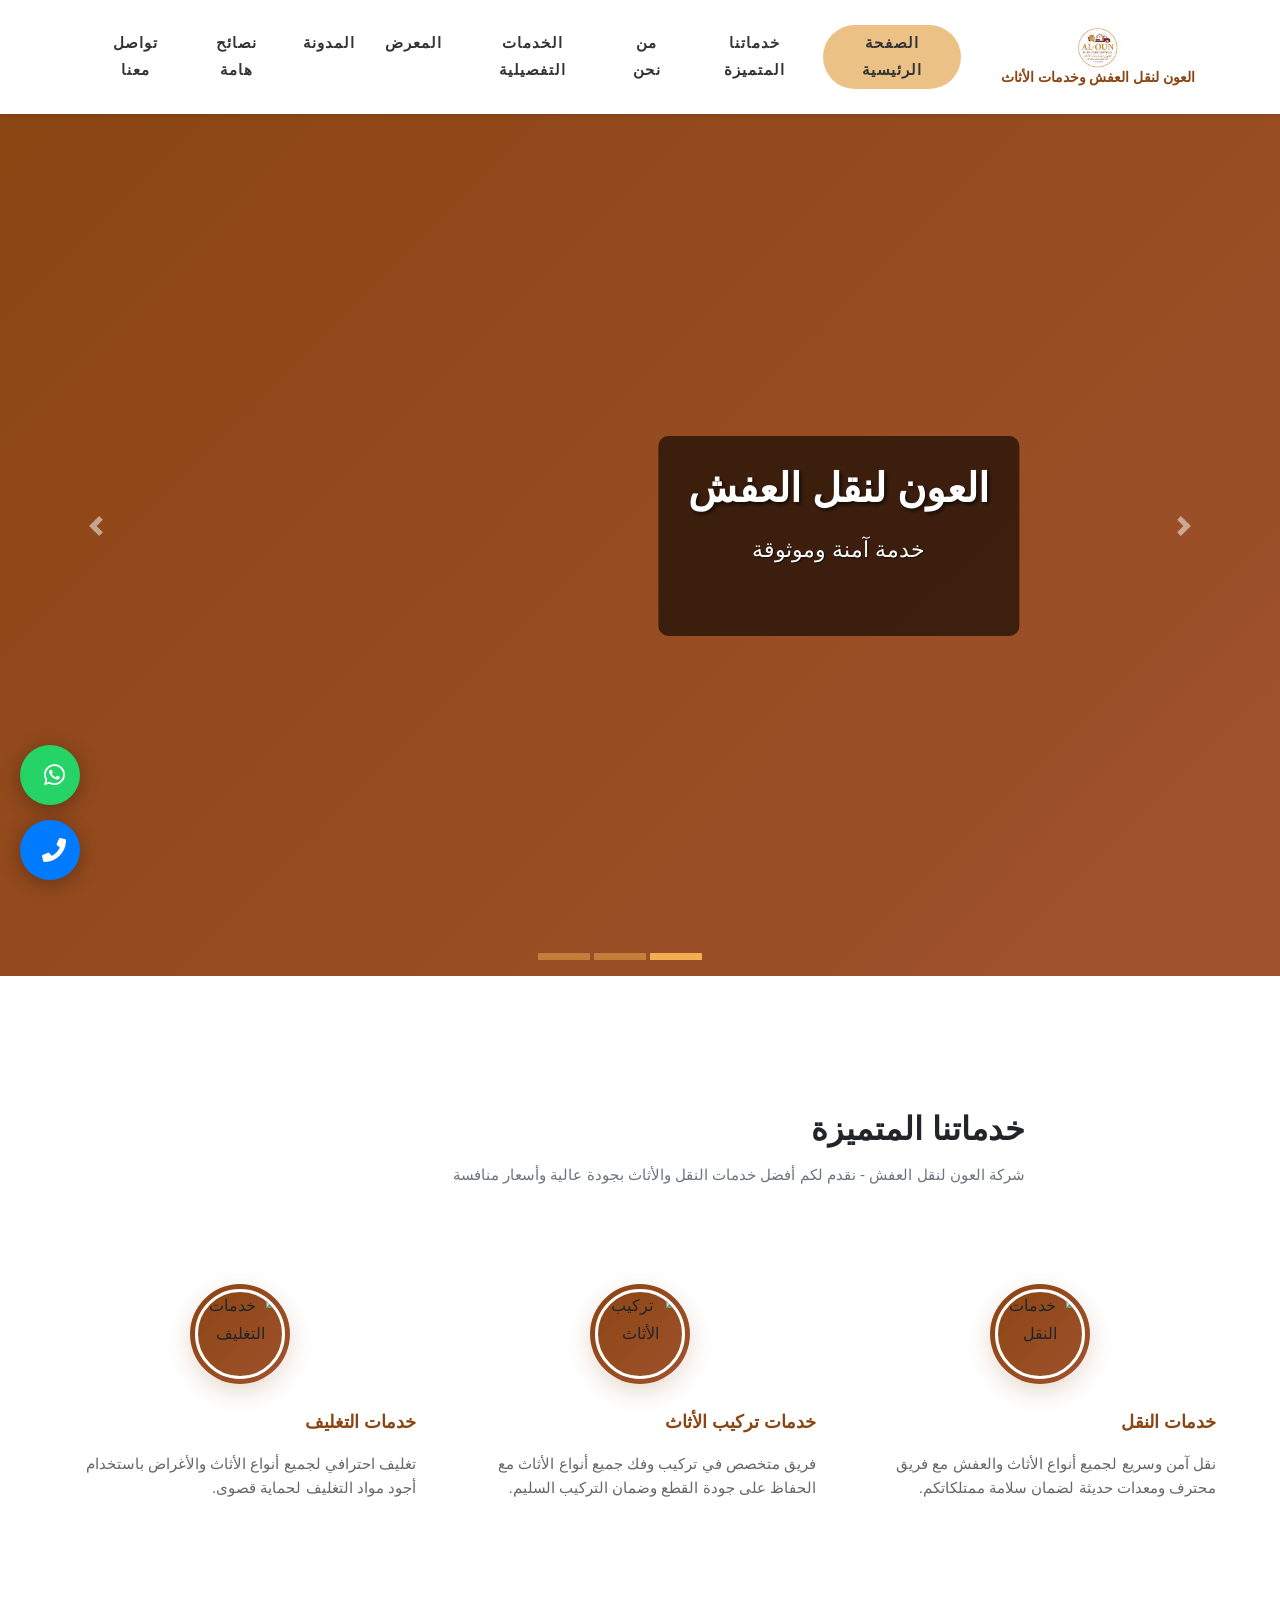
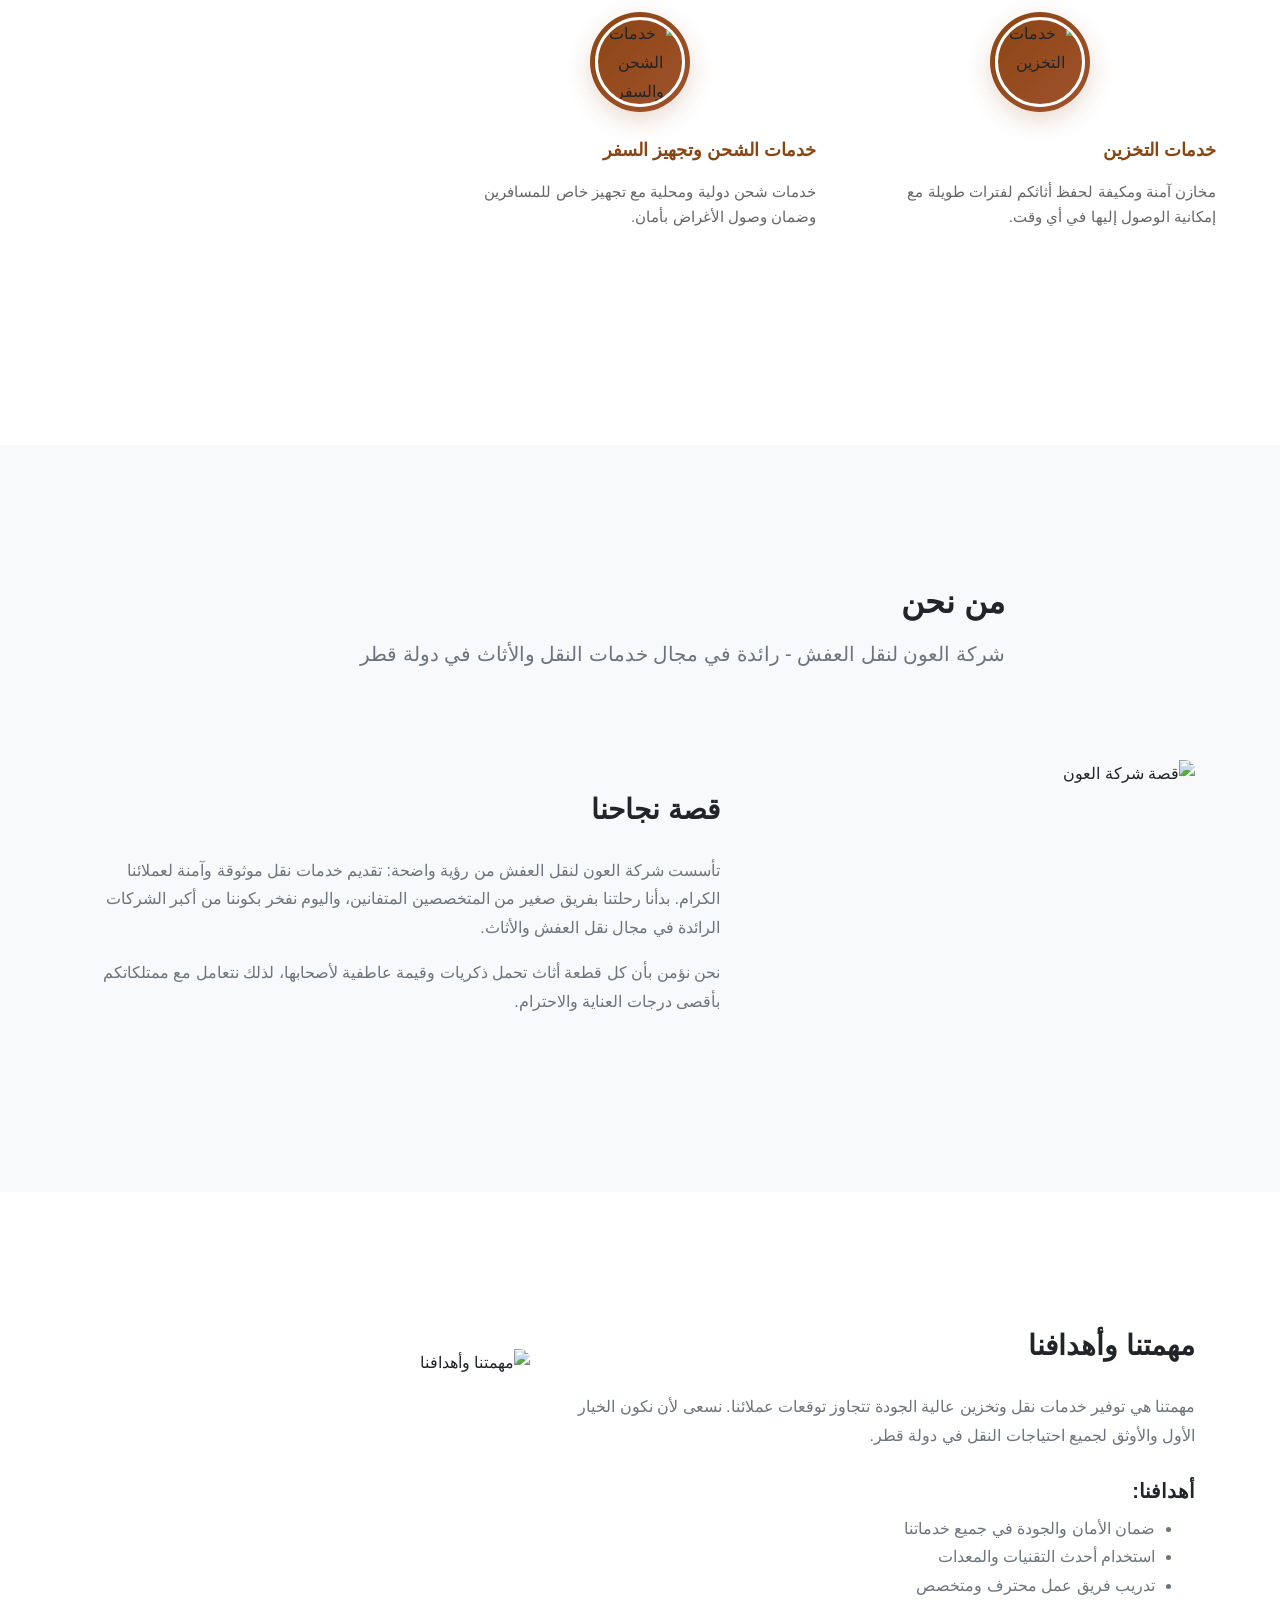
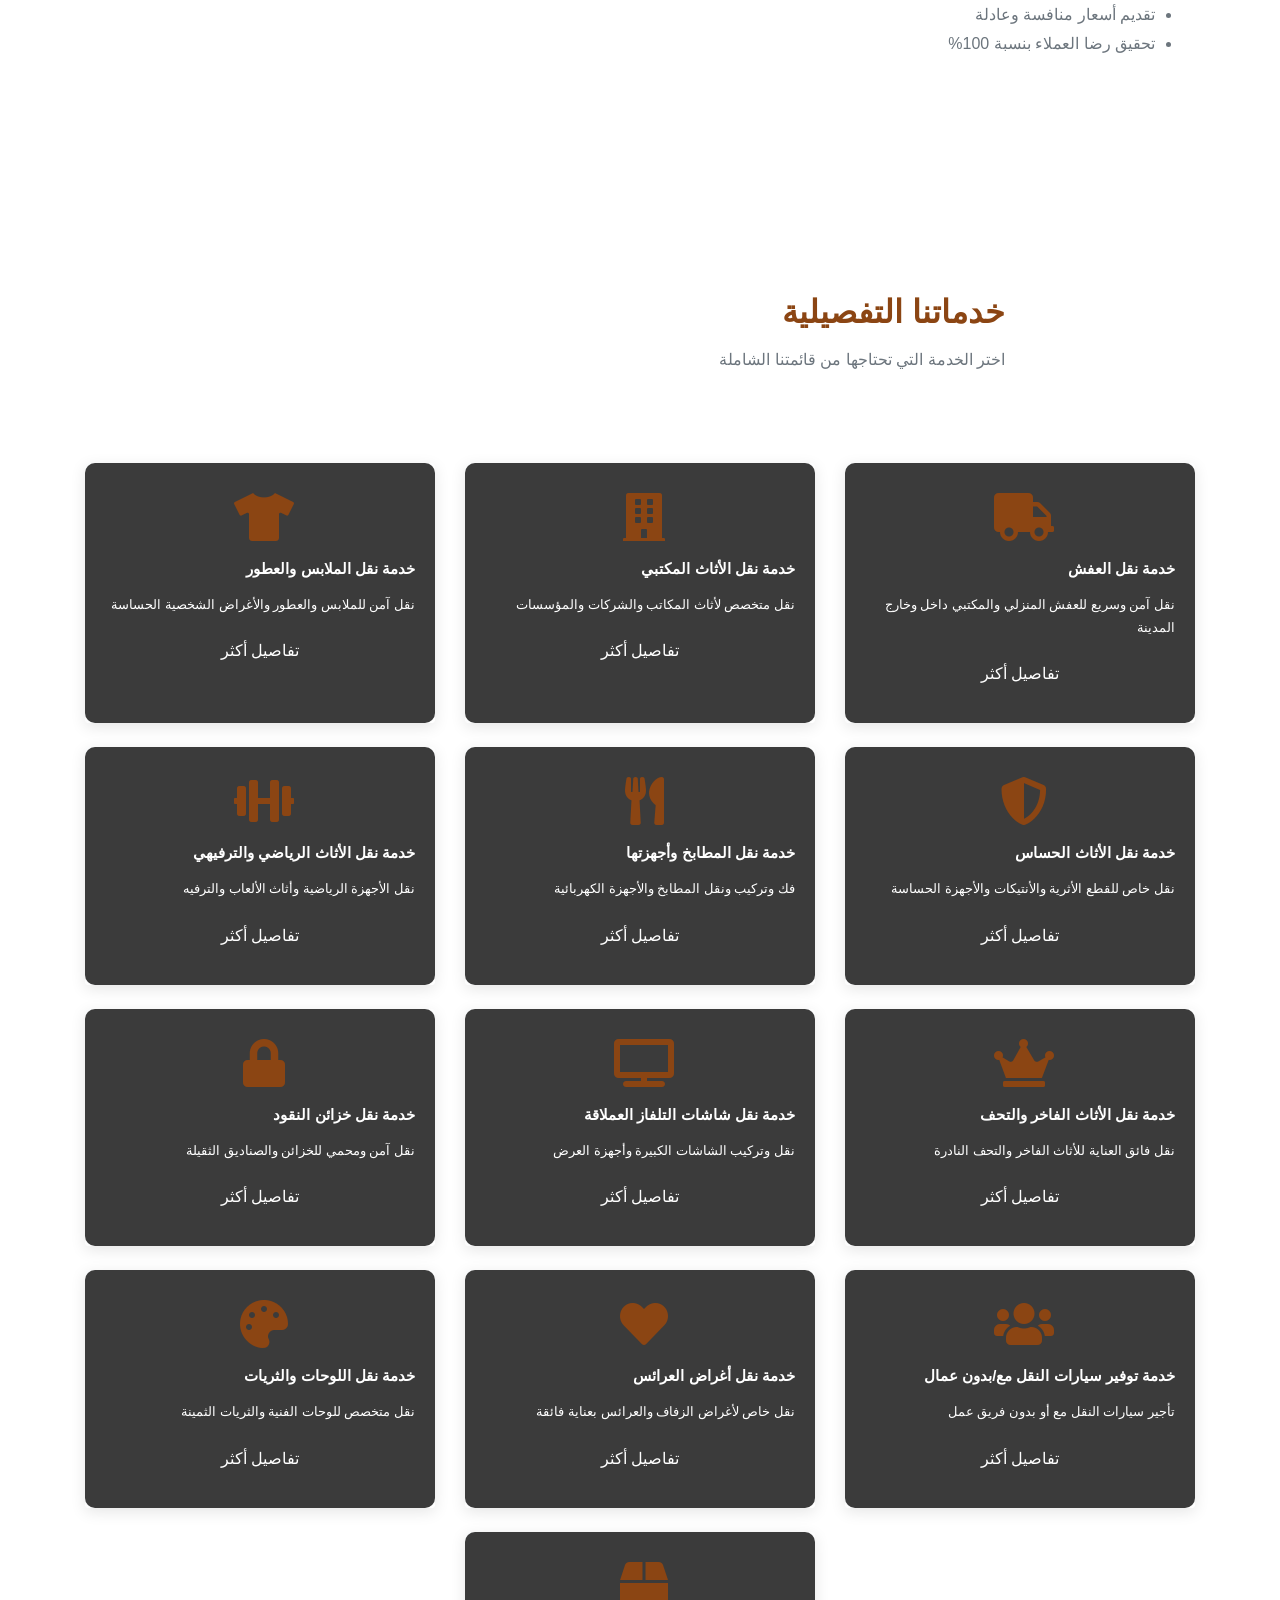
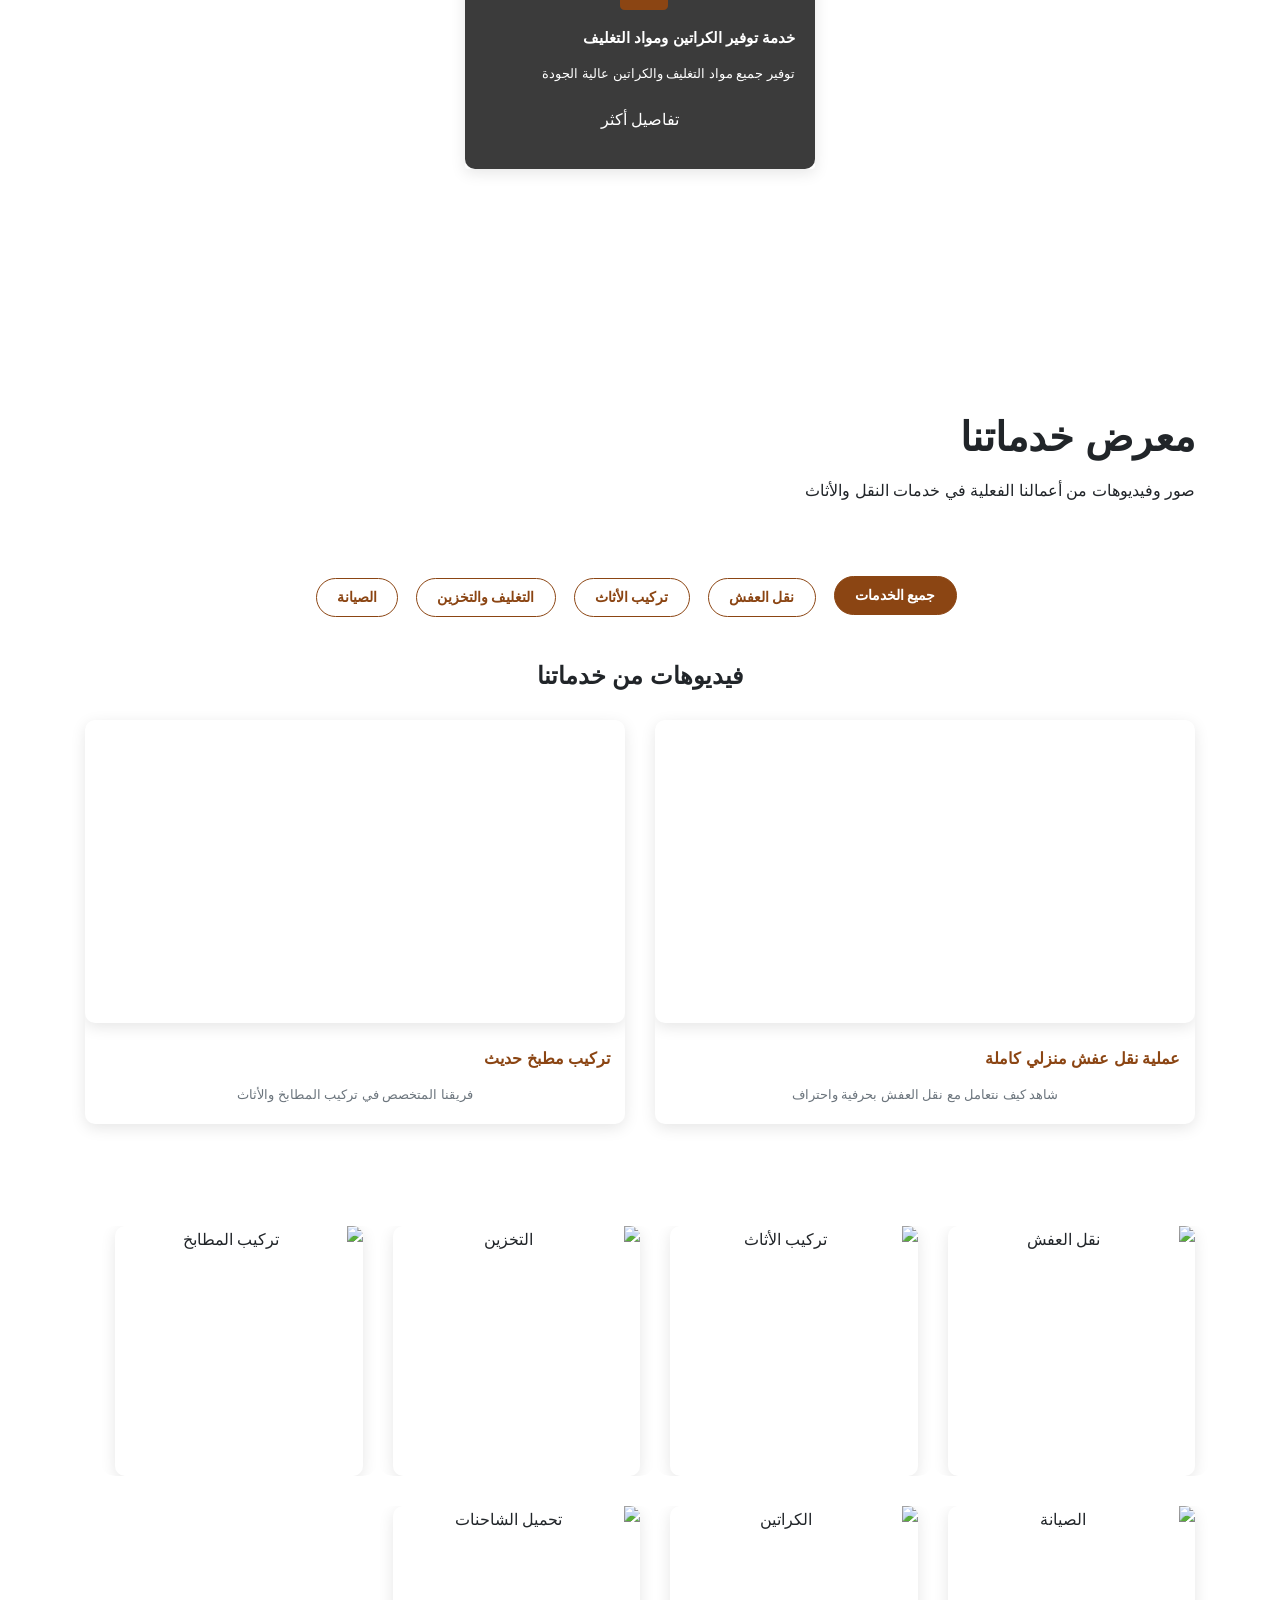
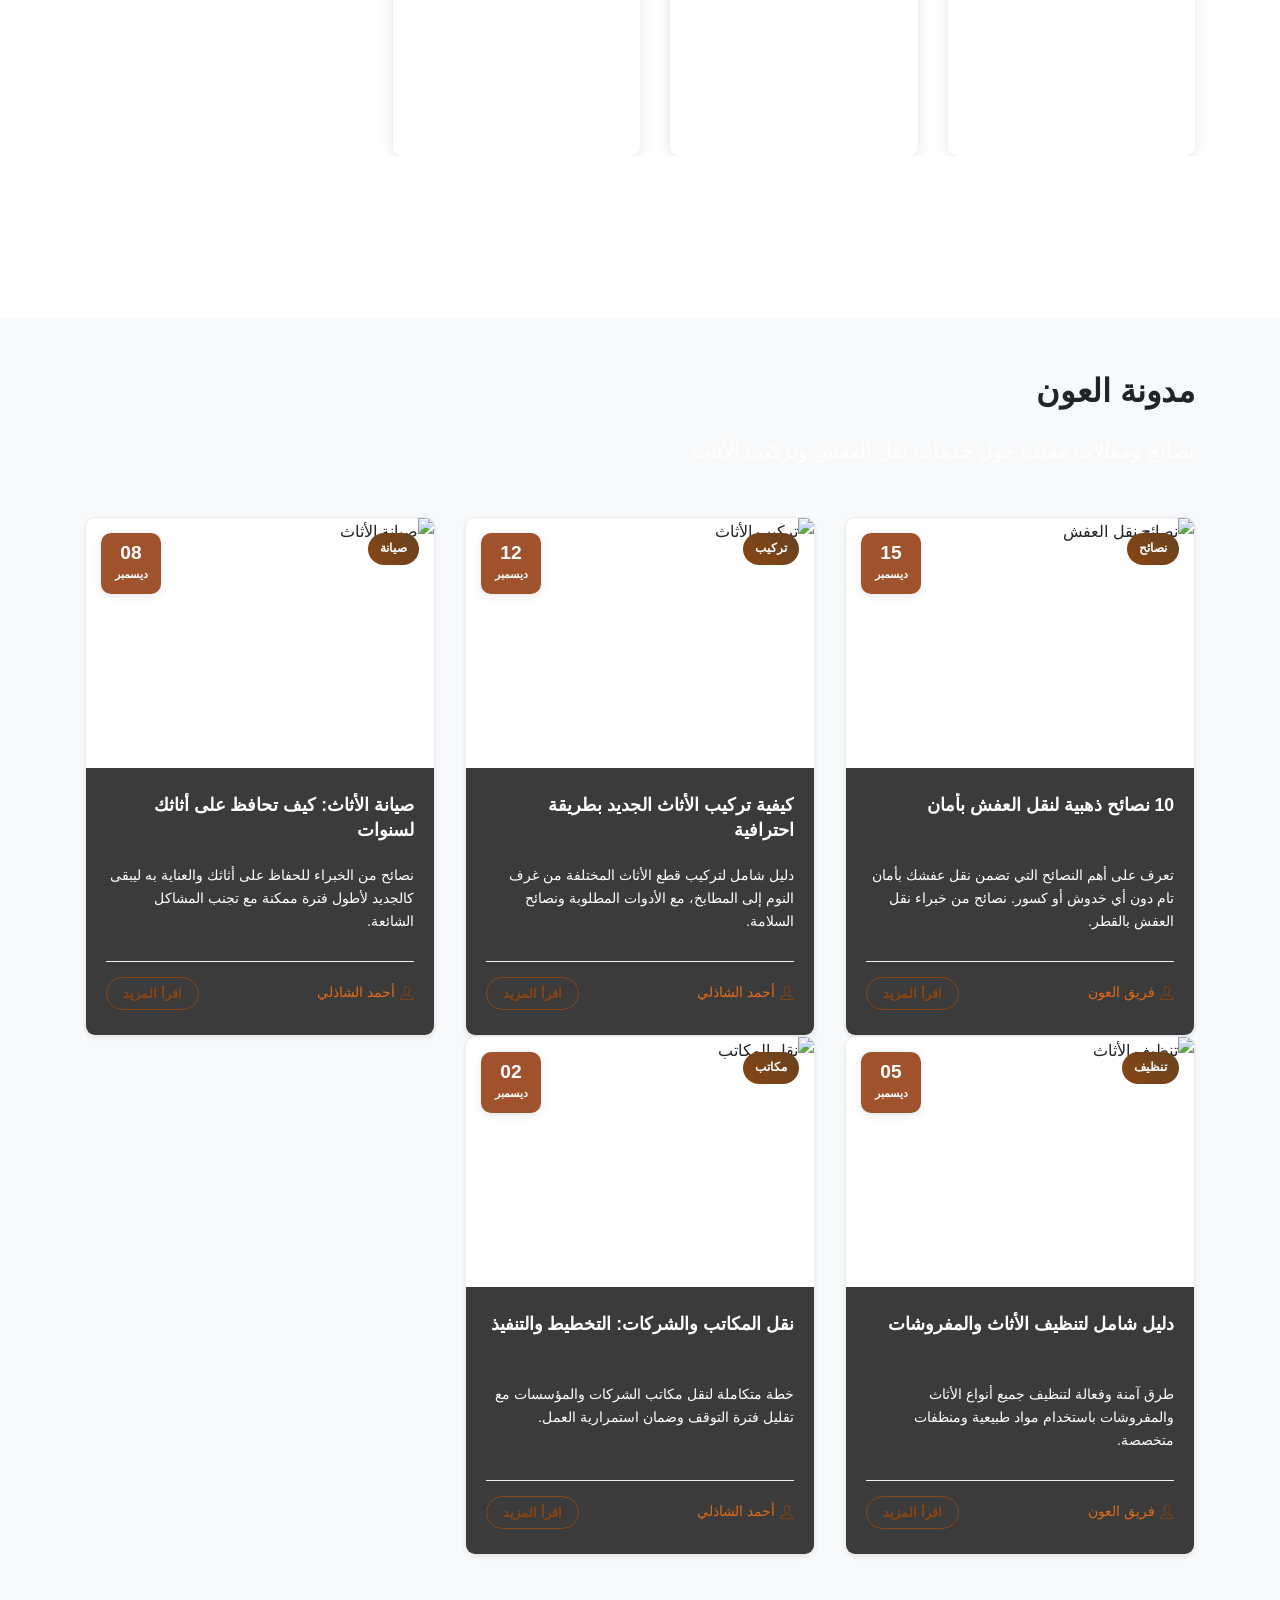
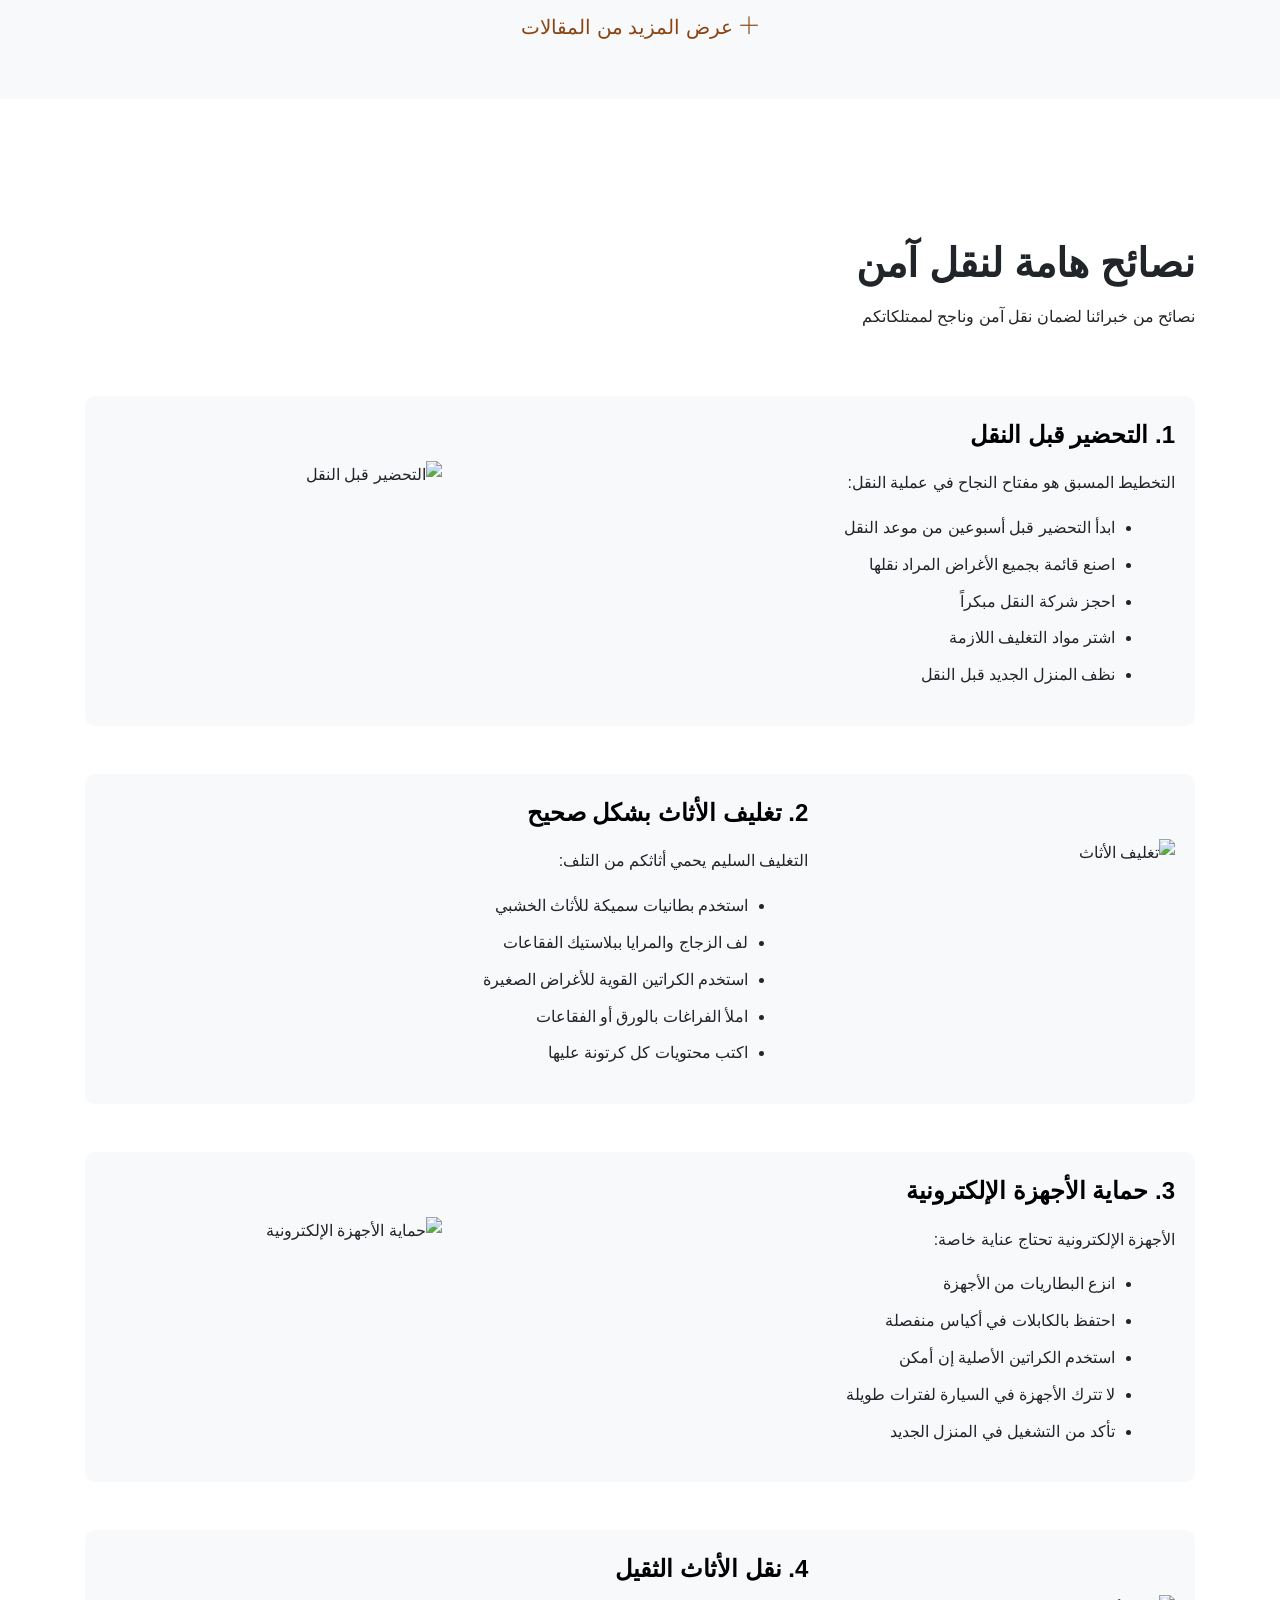
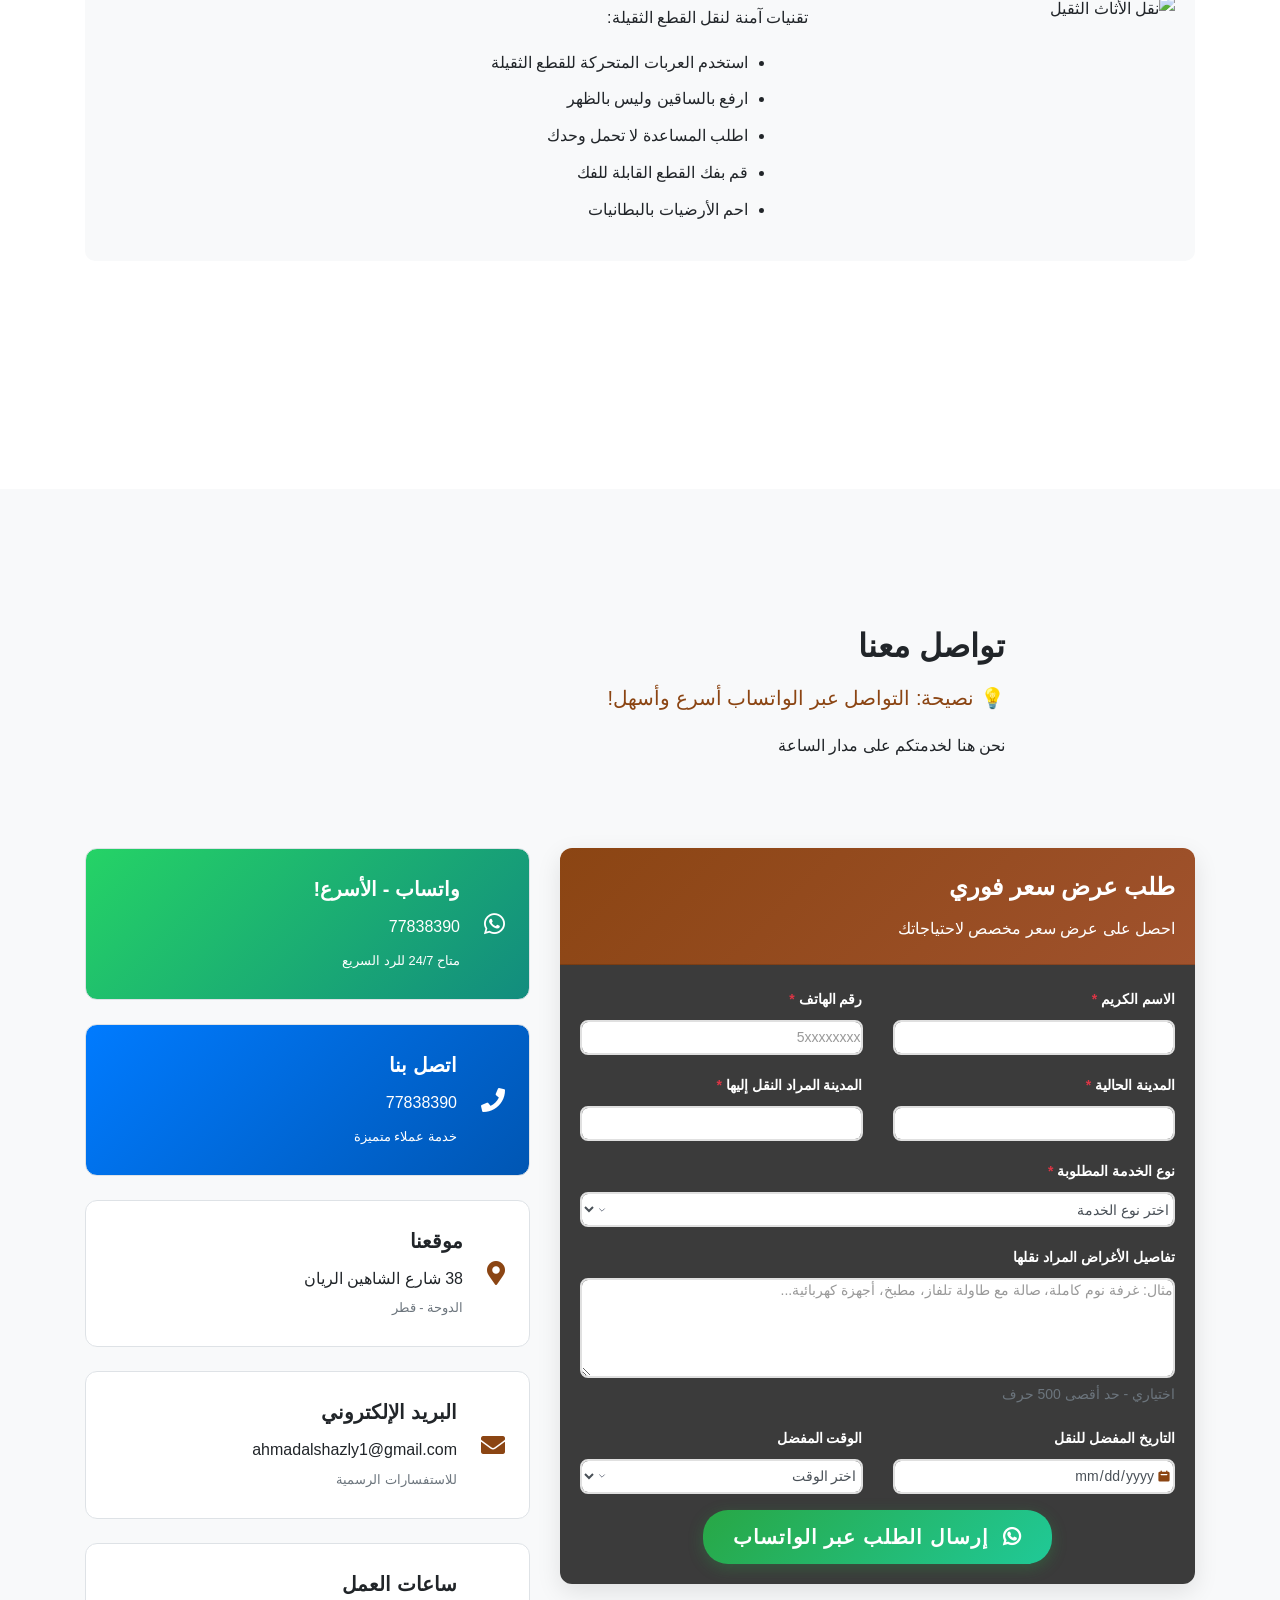
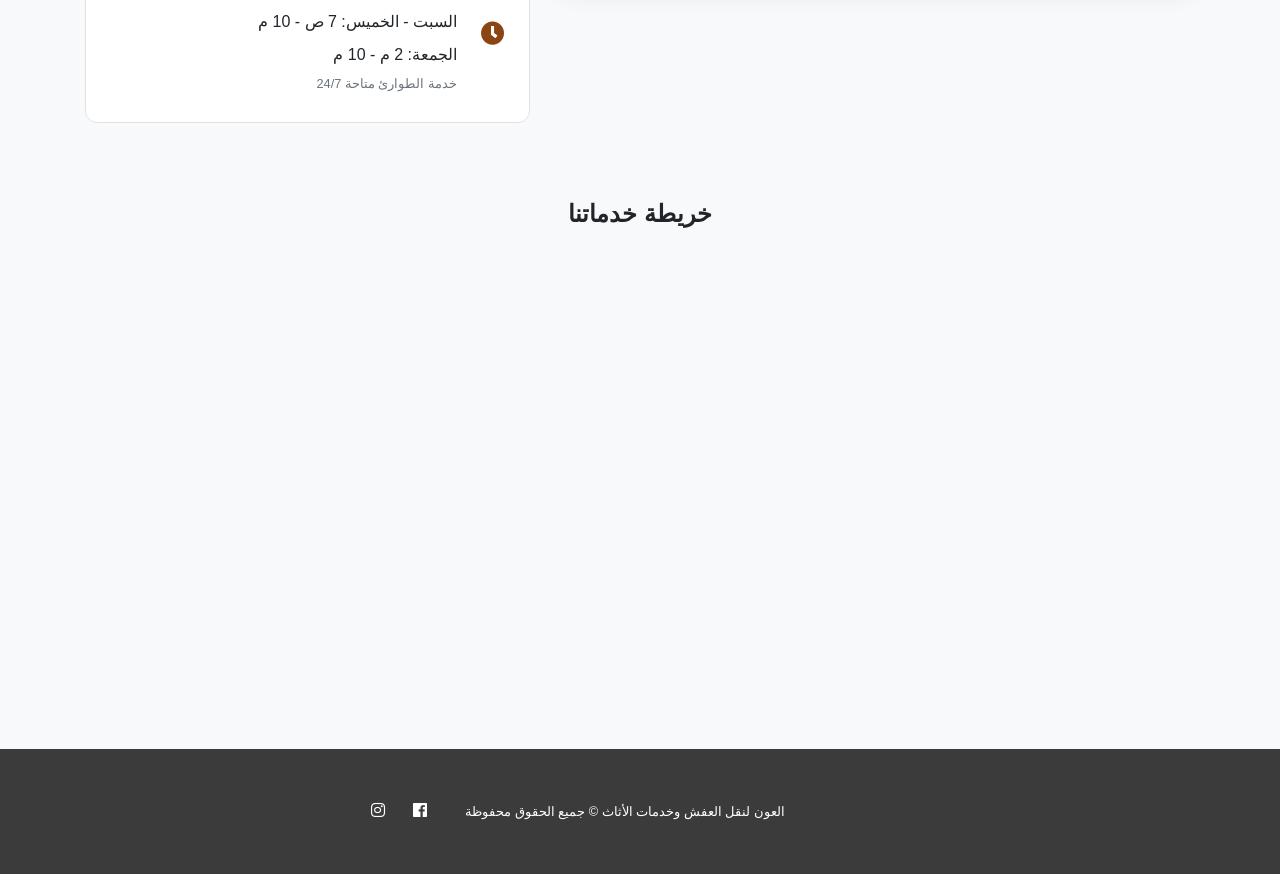
==== index.html @ b905a9da "Add .more class for enhanced button styling and introduce .btn-brown styles for better UI consistenc" ====
<!DOCTYPE html>
<html lang="ar" dir="rtl" class="no-js">
<head>
<meta charset="utf-8" />
<meta name="viewport" content="width=device-width, initial-scale=1, shrink-to-fit=no, viewport-fit=cover">
<meta http-equiv="x-ua-compatible" content="ie=edge">
<meta name="theme-color" content="#8B4513">
<meta name="mobile-web-app-capable" content="yes">
<meta name="apple-mobile-web-app-status-bar-style" content="default">

<!-- Preload Critical Resources -->
<link rel="preload" href="assets/css/rtl.css" as="style">
<link rel="preload" href="assets/css/theme.css" as="style">
<link rel="preload" href="assets/fonts/fonts/themify.woff" as="font" type="font/woff" crossorigin>
<link rel="preload" href="assets/img/elown.png" as="image">

<!-- DNS Prefetch for External Resources -->
<link rel="dns-prefetch" href="//stackpath.bootstrapcdn.com">
<link rel="dns-prefetch" href="//unpkg.com">
<link rel="dns-prefetch" href="//images.unsplash.com">
<link rel="dns-prefetch" href="//cdnjs.cloudflare.com">

<!-- Preconnect for Critical External Resources -->
<link rel="preconnect" href="https://images.unsplash.com" crossorigin>
<link rel="preconnect" href="https://stackpath.bootstrapcdn.com" crossorigin>

<!-- Critical CSS - Load First -->
<style>
/* Critical CSS for Above-the-fold Content */
:root {
    --primary-color: #8B4513;
    --primary-hover: #654321;
    --secondary-color: #A0522D;
    --accent-color: #D2691E;
    --text-color: #333;
    --bg-light: #f8f9fa;
}

/* Optimize font loading with font-display */
@font-face {
  font-family: 'system-fonts';
  src: local('Segoe UI'), local('Roboto'), local('Helvetica'), local('Arial'), sans-serif;
  font-display: swap;
}

body { 
  font-family: 'system-fonts', 'Segoe UI', Tahoma, Geneva, Verdana, sans-serif; 
  margin: 0; 
  padding: 0; 
  -webkit-font-smoothing: antialiased;
  -moz-osx-font-smoothing: grayscale;
  direction: rtl;
  text-align: right;
  /* Optimize text rendering */
  text-rendering: optimizeSpeed;
}

.navbar { 
  background: rgba(255,255,255,0.95) !important; 
  backdrop-filter: blur(10px); 
  transform: translateZ(0);
  position: fixed;
  top: 0;
  width: 100%;
  z-index: 1030;
  padding: 0.5rem 1rem;
  transition: all 0.3s ease;
}

.navbar-brand {
  display: flex;
  align-items: center;
  flex-direction: column;
  color: var(--primary-color) !important;
  font-weight: bold;
  padding: 0.5rem 0 !important;
}

.brand-container {
  display: flex;
  align-items: center;
  flex-direction: column;
}

.brand-logo {
  height: 40px;
  width: auto;
  max-width: 50px;
  margin-bottom: 2px;
}

.brand-text {
  font-size: 0.85rem;
  font-weight: 600;
  color: var(--primary-color);
  text-align: center;
  line-height: 1.2;
}

.navbar-nav {
  margin-right: auto !important;
  margin-left: 0 !important;
}

.nav-link {
  color: var(--primary-color) !important;
  padding: 5px 15px !important;
  transition: all 0.3s ease;
}

.hero { 
  min-height: 100vh; 
  background: linear-gradient(135deg, #8B4513, #A0522D); 
  will-change: transform;
  position: relative;
  /* Optimize compositing */
  contain: layout style paint;
}

.carousel {
  height: 100vh;
  /* GPU acceleration */
  transform: translateZ(0);
}

.carousel-item {
  height: 100vh;
  min-height: 500px;
  background-size: cover;
  background-position: center;
  /* Optimize for GPU */
  will-change: transform;
}

.carousel-caption {
  position: absolute;
  top: 50%;
  left: 50%;
  transform: translate(-50%, -50%);
  text-align: center;
  color: white;
  z-index: 10;
}

.carousel-caption h2 {
  font-size: 2.5rem;
  font-weight: bold;
  text-shadow: 2px 2px 4px rgba(0,0,0,0.7);
  margin-bottom: 1rem;
}

.carousel-caption p {
  font-size: 1.2rem;
  text-shadow: 1px 1px 2px rgba(0,0,0,0.7);
}

.btn-primary {
  background-color: var(--primary-color);
  border-color: var(--primary-color);
  color: white;
  border-radius: 25px;
  padding: 8px 20px;
  font-weight: 500;
  transition: all 0.3s ease;
}

.btn-primary:hover {
  background-color: var(--primary-hover);
  border-color: var(--primary-hover);
  transform: translateY(-2px);
}

.text-primary {
  color: var(--primary-color) !important;
}

/* Optimize images */
img { 
  max-width: 100%; 
  height: auto; 
  image-rendering: -webkit-optimize-contrast;
  /* Optimize decoding */
  decoding: async;
}

/* Reduce paint areas and optimize rendering */
* { 
  -webkit-backface-visibility: hidden;
  backface-visibility: hidden;
  /* Optimize box-sizing */
  box-sizing: border-box;
}

/* Loading state */
.loading { display: none; }

/* Basic responsive */
@media (max-width: 768px) {
  .hero { min-height: 70vh; }
  .carousel, .carousel-item { height: 70vh; min-height: 400px; }
  .carousel-caption h2 { font-size: 1.8rem; }
  .carousel-caption p { font-size: 1rem; }
  .brand-text { font-size: 0.75rem; }
  
  /* Optimize mobile performance */
  * {
    -webkit-transform: translateZ(0);
    transform: translateZ(0);
  }
}
</style>

<meta property="og:title" content="العون لنقل العفش وخدمات الأثاث - قطر">
<meta property="og:description" content="شركة العون لنقل العفش وخدمات الأثاث في قطر. خدمات احترافية بأفضل الأسعار.">
<meta property="og:type" content="website">
<meta property="og:url" content="https://alawn-furniture.com">
<meta property="og:image" content="assets/img/elown.png">

<meta name="keywords" content="نقل العفش, خدمات الأثاث, تصميم داخلي">
<meta name="description" content="العون لنقل العفش وخدمات الأثاث">
<meta name="author" content="العون">
<title>العون لنقل العفش وخدمات الأثاث - قطر</title>

<!-- Favicon -->
<link rel="shortcut icon" href="assets/img/elown.png" type="image/x-icon">

<!-- Critical CSS First -->
<link rel="preload" href="assets/css/theme.css" as="style" onload="this.onload=null;this.rel='stylesheet'">
<link rel="preload" href="assets/css/rtl.css" as="style" onload="this.onload=null;this.rel='stylesheet'">
<noscript>
<link rel="stylesheet" type="text/css" href="assets/css/theme.css">
<link rel="stylesheet" type="text/css" href="assets/css/rtl.css">
</noscript>

<!-- Bootstrap - Load from CDN with defer -->
<link rel="preload" href="https://stackpath.bootstrapcdn.com/bootstrap/4.3.1/css/bootstrap.min.css" as="style" onload="this.onload=null;this.rel='stylesheet'">
<noscript><link rel="stylesheet" href="https://stackpath.bootstrapcdn.com/bootstrap/4.3.1/css/bootstrap.min.css"></noscript>

<!-- Defer Non-Critical CSS -->
<link rel="preload" href="assets/vendors/font-awesome/css/fontawesome-all.min.css" as="style" onload="this.onload=null;this.rel='stylesheet'">
<link rel="preload" href="assets/vendors/slick-carousel/slick.css" as="style" onload="this.onload=null;this.rel='stylesheet'">
<link rel="preload" href="assets/fonts/themify-icons.css" as="style" onload="this.onload=null;this.rel='stylesheet'">
<link rel="preload" href="assets/vendors/magnific-popup/magnific-popup.css" as="style" onload="this.onload=null;this.rel='stylesheet'">
<link rel="preload" href="assets/css/hovereffects.css" as="style" onload="this.onload=null;this.rel='stylesheet'">
<link rel="preload" href="assets/css/scrolling-nav.css" as="style" onload="this.onload=null;this.rel='stylesheet'">
<link rel="preload" href="https://unpkg.com/aos@2.3.1/dist/aos.css" as="style" onload="this.onload=null;this.rel='stylesheet'">
<link rel="preload" href="assets/css/styles.css" as="style" onload="this.onload=null;this.rel='stylesheet'">

<!-- Fallback for browsers that don't support preload -->
<noscript>
<link rel="stylesheet" type="text/css" href="assets/vendors/font-awesome/css/fontawesome-all.min.css">
<link rel="stylesheet" type="text/css" href="assets/vendors/slick-carousel/slick.css">
<link rel="stylesheet" type="text/css" href="assets/fonts/themify-icons.css">
<link rel="stylesheet" type="text/css" href="assets/vendors/magnific-popup/magnific-popup.css">
<link rel="stylesheet" type="text/css" href="assets/css/hovereffects.css">
<link rel="stylesheet" type="text/css" href="assets/css/scrolling-nav.css">
<link rel="stylesheet" type="text/css" href="https://unpkg.com/aos@2.3.1/dist/aos.css">
<link rel="stylesheet" type="text/css" href="assets/css/styles.css">
</noscript>
</head>
<!-- End Head -->

<body>
  <!-- Header -->
  <header id="top">
    <!-- Navbar -->
    <nav class="navbar navbar-expand-lg navbar-dark bg-white fixed-top" id="mainNav">
      <div class="container">
        <a class="navbar-brand js-scroll-trigger d-flex align-items-center" href="#top">
          <div class="brand-container">
            <img src="assets/img/elown.png" alt="العون لنقل العفش" class="brand-logo">
            <div class="brand-text">العون لنقل العفش وخدمات الأثاث</div>
          </div>
        </a>
        <button class="navbar-toggler" type="button" data-toggle="collapse" data-target="#navbarResponsive"
          aria-controls="navbarResponsive" aria-expanded="false" aria-label="Toggle navigation">
          <span class="ti-menu"></span>
          <!-- أيقونة احتياطية باستخدام Font Awesome -->
          <i class="fas fa-bars" style="display: none; color: var(--primary-color); font-size: 1.25rem;"></i>
        </button>
        <div class="collapse navbar-collapse" id="navbarResponsive">
          <ul class="navbar-nav mr-auto">
            <li class="nav-item">
              <a class="nav-link js-scroll-trigger" href="#top">الصفحة الرئيسية</a>
            </li>
            <li class="nav-item">
              <a class="nav-link js-scroll-trigger" href="#services">خدماتنا المتميزة</a>
            </li>
            <li class="nav-item">
              <a class="nav-link js-scroll-trigger" href="#about">من نحن</a>
            </li>
            <li class="nav-item">
              <a class="nav-link js-scroll-trigger" href="#detailed-services">الخدمات التفصيلية</a>
            </li>
            <li class="nav-item">
              <a class="nav-link js-scroll-trigger" href="#portfolio">المعرض</a>
            </li>
            <li class="nav-item">
              <a class="nav-link js-scroll-trigger" href="#blog">المدونة</a>
            </li>
            <li class="nav-item">
              <a class="nav-link js-scroll-trigger" href="#tips">نصائح هامة</a>
            </li>
            <li class="nav-item">
              <a class="nav-link js-scroll-trigger" href="#contact">تواصل معنا</a>
            </li>
          </ul>
        </div>
      </div>
    </nav>
    <!-- End Navbar -->
    <section class="hero-large hero">
      <div id="demo" class="carousel slide" data-ride="carousel">
        <ul class="carousel-indicators">
          <li data-target="#demo" data-slide-to="0" class="active"></li>
          <li data-target="#demo" data-slide-to="1"></li>
          <li data-target="#demo" data-slide-to="2"></li>
        </ul>
        <div class="carousel-inner">
          <div class="carousel-item active">
            <img src="https://images.unsplash.com/photo-1558618666-fcd25c85cd64?w=1100&h=500&fit=crop&crop=center" alt="نقل العفش" width="1100" height="500" priority="high">
            <div class="container">
              <div class="carousel-caption">
                <h2>العون لنقل العفش</h2>
                <p>خدمة آمنة وموثوقة</p>
              </div>
            </div>

          </div>
          <div class="carousel-item">
            <img src="https://images.unsplash.com/photo-1503602642458-232111445657?w=1100&h=500&fit=crop&crop=center" alt="خدمات الأثاث" width="1100" height="500">
            <div class="container">
              <div class="carousel-caption">
                <h2>نقل وتركيب الأثاث</h2>
                <p>بأيدي خبراء محترفين</p>
              </div>
            </div>
          </div>
          <div class="carousel-item">
            <img src="https://images.unsplash.com/photo-1503602642458-232111445657?w=1100&h=500&fit=crop&crop=center" alt="التغليف والتخزين" width="1100" height="500">
            <div class="container">
              <div class="carousel-caption">
                <h2>تغليف وتخزين آمن</h2>
                <p>حماية قصوى لممتلكاتك</p>
              </div>
            </div>
          </div>
        </div>
        <a class="carousel-control-prev" href="#demo" data-slide="prev">
          <span class="carousel-control-prev-icon"></span>
        </a>
        <a class="carousel-control-next" href="#demo" data-slide="next">
          <span class="carousel-control-next-icon"></span>
        </a>
      </div>
      <!-- <div class="hero-img bg-overlay" data-overlay="0" style="background-image: url(assets/img/intro/banner-bg.png);"></div> -->
      <!-- <div class="container mt-md-5 pt-md-3"> -->
      <!-- <div class="row text-white hero-content"> -->
      <!-- <div class="col-md-6"> -->
      <!-- <!-- heading -->
      <!-- <h1 class="text-uppercase mb-3 display-4 font-weight-bolder" data-aos="fade-right" data-aos-easing="linear"> -->
      <!-- Change the World -->
      <!-- </h1>  -->
      <!-- <p class="lead text-white opacity-2" data-aos="fade-right" data-aos-easing="linear"> -->
      <!-- Always deliver more than expected -->
      <!-- </p> -->
      <!-- <a class="btn btn-lg btn-outline-light py-2 mt-3 px-4 btn-pill" data-aos="fade-right" data-aos-easing="linear" src="#services" -->
      <!-- href="#services">Our Services</a> -->
      <!-- </div> -->
      <!-- <div class="col-md-5"> -->
      <!-- <img src="assets/img/intro/rocket.svg" width="70%" class="float-right" alt="" data-aos="fade-left" data-aos-easing="linear" data-aos-delay="200"> -->
      <!-- </div> -->
      <!-- </div> -->
      <!-- </div> -->
    </section>

  </header>
  <!-- End Header -->

  <main role="main" class="mt-lg-5 m-0">

    <section class="wt-section" id="services">
      <div class="container">
        <div class="row justify-content-md-center text-center pb-lg-4 mb-lg-5 mb-4">
          <div class="col-md-8 text-center w-md-50 mx-auto mb-0">
            <h2 class="mb-md-2">خدماتنا المتميزة</h2>
            <p class="lead text-muted">شركة العون لنقل العفش - نقدم لكم أفضل خدمات النقل والأثاث بجودة عالية وأسعار
              منافسة
            </p>
          </div>
        </div>

        <!-- الصف الأول - 3 خدمات -->
        <div class="row mb-5">
          <div class="col-lg-4 mb-5 mb-lg-0 text-center" data-aos="fade-up" data-aos-delay="50">
            <div class="d-block mb-4">
              <img loading="lazy" src="https://images.unsplash.com/photo-1600298881974-6be191ceeda1?w=120&h=120&fit=crop&crop=center" alt="خدمات النقل" width="120" height="120">
            </div>
            <h4 class="h5">خدمات النقل</h4>
            <p>نقل آمن وسريع لجميع أنواع الأثاث والعفش مع فريق محترف ومعدات حديثة لضمان سلامة ممتلكاتكم.</p>
          </div>

          <div class="col-lg-4 mb-5 mb-lg-0 text-center" data-aos="fade-up" data-aos-delay="100">
            <div class="d-block mb-4">
              <img loading="lazy" src="https://images.unsplash.com/photo-1586023492125-27b2c045efd7?w=120&h=120&fit=crop&crop=center" alt="تركيب الأثاث" width="120" height="120">
            </div>
            <h4 class="h5">خدمات تركيب الأثاث</h4>
            <p>فريق متخصص في تركيب وفك جميع أنواع الأثاث مع الحفاظ على جودة القطع وضمان التركيب السليم.</p>
          </div>

          <div class="col-lg-4 mb-5 mb-lg-0 text-center" data-aos="fade-up" data-aos-delay="150">
            <div class="d-block mb-4">
              <img loading="lazy" src="https://images.unsplash.com/photo-1586297135537-94bc9ba060aa?w=120&h=120&fit=crop&crop=center" alt="خدمات التغليف" width="120" height="120">
            </div>
            <h4 class="h5">خدمات التغليف</h4>
            <p>تغليف احترافي لجميع أنواع الأثاث والأغراض باستخدام أجود مواد التغليف لحماية قصوى.</p>
          </div>
        </div>

        <!-- الصف الثاني - 3 خدمات -->
        <div class="row mb-5">
          <div class="col-lg-4 mb-5 mb-lg-0 text-center" data-aos="fade-up" data-aos-delay="200">
            <div class="d-block mb-4">
              <img loading="lazy" src="https://images.unsplash.com/photo-1558618666-fcd25c85cd64?w=120&h=120&fit=crop&crop=center" alt="خدمات التخزين" width="120" height="120">
            </div>
            <h4 class="h5">خدمات التخزين</h4>
            <p>مخازن آمنة ومكيفة لحفظ أثاثكم لفترات طويلة مع إمكانية الوصول إليها في أي وقت.</p>
          </div>

          
          <div class="col-lg-4 mb-5 mb-lg-0 text-center" data-aos="fade-up" data-aos-delay="300">
            <div class="d-block mb-4">
              <img loading="lazy" src="https://images.unsplash.com/photo-1566576721346-d4a3b4eaeb55?w=120&h=120&fit=crop&crop=center" alt="خدمات الشحن والسفر" width="120" height="120">
            </div>
            <h4 class="h5">خدمات الشحن وتجهيز السفر</h4>
            <p>خدمات شحن دولية ومحلية مع تجهيز خاص للمسافرين وضمان وصول الأغراض بأمان.</p>
          </div>
        </div>

       

        <!-- زر للمزيد من الخدمات -->
        <div class="row justify-content-center mt-5">
          <div class="col-md-6 text-center">
            <a href="#detailed-services" class="btn btn-brown btn-lg">استكشف جميع خدماتنا التفصيلية</a>
          </div>
        </div>
      </div>
    </section>

    <section class="wt-section bg-light" id="about">
      <div class="container">
        <div class="row justify-content-md-center text-center pb-lg-4 mb-lg-5 mb-4">
          <div class="col-md-8 text-center w-md-50 mx-auto mb-0">
            <h2 class="mb-md-2">من نحن</h2>
            <p class="lead text-muted">شركة العون لنقل العفش - رائدة في مجال خدمات النقل والأثاث في دولة قطر
            </p>
          </div>
        </div>
        <div class="row justify-content-between align-items-center" data-aos="fade-right" data-aos-easing="linear"
          data-aos-delay="200">
          <div class="col-md-5">
            <img loading="lazy" src="https://images.unsplash.com/photo-1600585154526-990dced4db0d?w=400&h=300&fit=crop&crop=center" width="400" height="300" class="rounded-md" alt="قصة شركة العون">
          </div>
          <div class="col-md-7">
            <h3 class="mb-4">قصة نجاحنا</h3>
            <p class="text-muted">تأسست شركة العون لنقل العفش من رؤية واضحة: تقديم خدمات نقل موثوقة وآمنة لعملائنا
              الكرام. بدأنا رحلتنا بفريق صغير من المتخصصين المتفانين، واليوم نفخر بكوننا من أكبر الشركات الرائدة في مجال
              نقل العفش والأثاث.</p>
            <p class="text-muted">نحن نؤمن بأن كل قطعة أثاث تحمل ذكريات وقيمة عاطفية لأصحابها، لذلك نتعامل مع ممتلكاتكم
              بأقصى درجات العناية والاحترام.</p>
          </div>
        </div>
      </div>
    </section>

    <section class="wt-section">
      <div class="container">
        <div class="row justify-content-between align-items-center" data-aos="fade-left" data-aos-easing="linear"
          data-aos-delay="400">
          <div class="col-md-7">
            <h3 class="mb-4">مهمتنا وأهدافنا</h3>
            <p class="text-muted">مهمتنا هي توفير خدمات نقل وتخزين عالية الجودة تتجاوز توقعات عملائنا. نسعى لأن نكون
              الخيار الأول والأوثق لجميع احتياجات النقل في دولة قطر.</p>

            <div class="mt-4">
              <h5>أهدافنا:</h5>
              <ul class="text-muted">
                <li>ضمان الأمان والجودة في جميع خدماتنا</li>
                <li>استخدام أحدث التقنيات والمعدات</li>
                <li>تدريب فريق عمل محترف ومتخصص</li>
                <li>تقديم أسعار منافسة وعادلة</li>
                <li>تحقيق رضا العملاء بنسبة 100%</li>
              </ul>
            </div>
          </div>

          <div class="col-md-5">
            <img loading="lazy" src="https://images.unsplash.com/photo-1507003211169-0a1dd7228f2d?w=400&h=300&fit=crop&crop=center" width="400" height="300" class="rounded-md" alt="مهمتنا وأهدافنا">
          </div>
        </div>
      </div>
    </section>

    <!-- قسم الخدمات التفصيلية -->
    <section class="wt-section" id="detailed-services">
      <div class="container">
        <div class="row justify-content-md-center text-center pb-lg-4 mb-lg-5 mb-4">
          <div class="col-md-8 text-center w-md-50 mx-auto mb-0">
            <h2 class="mb-md-2 text-brown">خدماتنا التفصيلية</h2>
            <p class="text-muted">اختر الخدمة التي تحتاجها من قائمتنا الشاملة</p>
          </div>
        </div>

        <div class="row">
          <!-- الصف الأول -->
          <div class="col-md-4 mb-4">
            <div class="card h-100">
              <div class="card-body text-center">
                <i class="fas fa-truck fa-3x service-icon mb-3"></i>
                <h5 class="card-title">خدمة نقل العفش</h5>
                <p class="card-text">نقل آمن وسريع للعفش المنزلي والمكتبي داخل وخارج المدينة</p>
                <a href="#service-details-1" class="btn btn-brown">تفاصيل أكثر</a>
              </div>
            </div>
          </div>

          <div class="col-md-4 mb-4">
            <div class="card h-100">
              <div class="card-body text-center">
                <i class="fas fa-building fa-3x service-icon mb-3"></i>
                <h5 class="card-title">خدمة نقل الأثاث المكتبي</h5>
                <p class="card-text">نقل متخصص لأثاث المكاتب والشركات والمؤسسات</p>
                <a href="#service-details-2" class="btn btn-brown">تفاصيل أكثر</a>
              </div>
            </div>
          </div>

          <div class="col-md-4 mb-4">
            <div class="card h-100">
              <div class="card-body text-center">
                <i class="fas fa-tshirt fa-3x service-icon mb-3"></i>
                <h5 class="card-title">خدمة نقل الملابس والعطور</h5>
                <p class="card-text">نقل آمن للملابس والعطور والأغراض الشخصية الحساسة</p>
                <a href="#service-details-3" class="btn btn-brown">تفاصيل أكثر</a>
              </div>
            </div>
          </div>
        </div>

        <div class="row">
          <!-- الصف الثاني -->
          <div class="col-md-4 mb-4">
            <div class="card h-100">
              <div class="card-body text-center">
                <i class="fas fa-shield-alt fa-3x service-icon mb-3"></i>
                <h5 class="card-title">خدمة نقل الأثاث الحساس</h5>
                <p class="card-text">نقل خاص للقطع الأثرية والأنتيكات والأجهزة الحساسة</p>
                <a href="#service-details-4" class="btn btn-brown">تفاصيل أكثر</a>
              </div>
            </div>
          </div>

          <div class="col-md-4 mb-4">
            <div class="card h-100">
              <div class="card-body text-center">
                <i class="fas fa-utensils fa-3x service-icon mb-3"></i>
                <h5 class="card-title">خدمة نقل المطابخ وأجهزتها</h5>
                <p class="card-text">فك وتركيب ونقل المطابخ والأجهزة الكهربائية</p>
                <a href="#service-details-5" class="btn btn-brown">تفاصيل أكثر</a>
              </div>
            </div>
          </div>

          <div class="col-md-4 mb-4">
            <div class="card h-100">
              <div class="card-body text-center">
                <i class="fas fa-dumbbell fa-3x service-icon mb-3"></i>
                <h5 class="card-title">خدمة نقل الأثاث الرياضي والترفيهي</h5>
                <p class="card-text">نقل الأجهزة الرياضية وأثاث الألعاب والترفيه</p>
                <a href="#service-details-6" class="btn btn-brown">تفاصيل أكثر</a>
              </div>
            </div>
          </div>
        </div>

        <div class="row">
          <!-- الصف الثالث -->
          <div class="col-md-4 mb-4">
            <div class="card h-100">
              <div class="card-body text-center">
                <i class="fas fa-crown fa-3x service-icon mb-3"></i>
                <h5 class="card-title">خدمة نقل الأثاث الفاخر والتحف</h5>
                <p class="card-text">نقل فائق العناية للأثاث الفاخر والتحف النادرة</p>
                <a href="#service-details-7" class="btn btn-brown">تفاصيل أكثر</a>
              </div>
            </div>
          </div>

          <div class="col-md-4 mb-4">
            <div class="card h-100">
              <div class="card-body text-center">
                <i class="fas fa-tv fa-3x service-icon mb-3"></i>
                <h5 class="card-title">خدمة نقل شاشات التلفاز العملاقة</h5>
                <p class="card-text">نقل وتركيب الشاشات الكبيرة وأجهزة العرض</p>
                <a href="#service-details-8" class="btn btn-brown">تفاصيل أكثر</a>
              </div>
            </div>
          </div>

          <div class="col-md-4 mb-4">
            <div class="card h-100">
              <div class="card-body text-center">
                <i class="fas fa-lock fa-3x service-icon mb-3"></i>
                <h5 class="card-title">خدمة نقل خزائن النقود</h5>
                <p class="card-text">نقل آمن ومحمي للخزائن والصناديق الثقيلة</p>
                <a href="#service-details-9" class="btn btn-brown">تفاصيل أكثر</a>
              </div>
            </div>
          </div>
        </div>

        <div class="row">
          <!-- الصف الرابع -->
          <div class="col-md-4 mb-4">
            <div class="card h-100">
              <div class="card-body text-center">
                <i class="fas fa-users fa-3x service-icon mb-3"></i>
                <h5 class="card-title">خدمة توفير سيارات النقل مع/بدون عمال</h5>
                <p class="card-text">تأجير سيارات النقل مع أو بدون فريق عمل</p>
                <a href="#service-details-10" class="btn btn-brown">تفاصيل أكثر</a>
              </div>
            </div>
          </div>

          <div class="col-md-4 mb-4">
            <div class="card h-100">
              <div class="card-body text-center">
                <i class="fas fa-heart fa-3x service-icon mb-3"></i>
                <h5 class="card-title">خدمة نقل أغراض العرائس</h5>
                <p class="card-text">نقل خاص لأغراض الزفاف والعرائس بعناية فائقة</p>
                <a href="#service-details-11" class="btn btn-brown">تفاصيل أكثر</a>
              </div>
            </div>
          </div>

          <div class="col-md-4 mb-4">
            <div class="card h-100">
              <div class="card-body text-center">
                <i class="fas fa-palette fa-3x service-icon mb-3"></i>
                <h5 class="card-title">خدمة نقل اللوحات والثريات</h5>
                <p class="card-text">نقل متخصص للوحات الفنية والثريات الثمينة</p>
                <a href="#service-details-12" class="btn btn-brown">تفاصيل أكثر</a>
              </div>
            </div>
          </div>
        </div>

        <div class="row justify-content-center">
          <!-- الخدمة الأخيرة في المنتصف -->
          <div class="col-md-4 mb-4">
            <div class="card h-100">
              <div class="card-body text-center">
                <i class="fas fa-box fa-3x service-icon mb-3"></i>
                <h5 class="card-title">خدمة توفير الكراتين ومواد التغليف</h5>
                <p class="card-text">توفير جميع مواد التغليف والكراتين عالية الجودة</p>
                <a href="#service-details-13" class="btn btn-brown">تفاصيل أكثر</a>
              </div>
            </div>
          </div>
        </div>
      </div>
    </section>

    <section class="wt-section" id="portfolio">
      <div class="container">
        <div class="row justify-content-md-center text-center pb-lg-5">
          <div class="col-md-12">
            <h2 class="h1">معرض خدماتنا</h2>
            <p>صور وفيديوهات من أعمالنا الفعلية في خدمات النقل والأثاث</p>
          </div>
        </div>
        <div class="portfolio-menu mt-2 mb-4 pb-3">
          <ul>
            <li class="btn mr-2 btn-outline-dark active" data-filter="*">جميع الخدمات</li>
            <li class="btn mr-2 btn-outline-dark" data-filter=".moving">نقل العفش</li>
            <li class="btn mr-2 btn-outline-dark" data-filter=".assembly">تركيب الأثاث</li>
            <li class="btn mr-2 btn-outline-dark" data-filter=".packing">التغليف والتخزين</li>
            <li class="btn mr-2 btn-outline-dark" data-filter=".maintenance">الصيانة</li>
          </ul>
        </div>

        <!-- الفيديوهات -->
        <div class="row mb-5">
          <div class="col-12">
            <h4 class="text-center mb-4">فيديوهات من خدماتنا</h4>
          </div>
          <div class="col-lg-6 col-md-6 mb-4">
            <div class="video-container">
              <div class="embed-responsive embed-responsive-16by9">
                <iframe class="embed-responsive-item" src="https://www.youtube.com/embed/ScMzIvxBSi4"
                  allowfullscreen title="عملية نقل عفش منزلي كاملة"></iframe>
              </div>
              <div class="video-caption mt-2">
                <h6>عملية نقل عفش منزلي كاملة</h6>
                <small class="text-muted">شاهد كيف نتعامل مع نقل العفش بحرفية واحتراف</small>
              </div>
            </div>
          </div>
          <div class="col-lg-6 col-md-6 mb-4">
            <div class="video-container">
              <div class="embed-responsive embed-responsive-16by9">
                <iframe class="embed-responsive-item" src="https://www.youtube.com/embed/ScMzIvxBSi4"
                  allowfullscreen title="تركيب مطبخ حديث"></iframe>
              </div>
              <div class="video-caption mt-2">
                <h6>تركيب مطبخ حديث</h6>
                <small class="text-muted">فريقنا المتخصص في تركيب المطابخ والأثاث</small>
              </div>
            </div>
          </div>
        </div>

        <!-- معرض الصور -->
        <div class="portfolio-item row" data-aos="fade-up" data-aos-easing="linear" data-aos-delay="100">
          <!-- نقل العفش -->
          <div class="item moving col-lg-3 col-md-4 col-6 col-sm">
            <div class="gallery-item rounded-md overflow-hidden">
              <img class="img-fluid img-responsive"
                src="https://images.unsplash.com/photo-1558618666-fcd25c85cd64?w=400&h=300&fit=crop&crop=center"
                alt="نقل العفش">
              <div class="overlay">
                <div class="overlay-content">
                  <h5>نقل العفش المنزلي</h5>
                  <p>فريق محترف ومعدات حديثة</p>
                  <a href="https://images.unsplash.com/photo-1558618666-fcd25c85cd64?w=800&h=600&fit=crop&crop=center"
                    class="btn btn-brown btn-sm popup-btn" data-fancybox-group="gallery">
                    <i class="fas fa-eye"></i> عرض الصورة
                  </a>
                </div>
              </div>
            </div>
          </div>

          <div class="item assembly col-lg-3 col-md-4 col-6 col-sm">
            <div class="gallery-item rounded-md overflow-hidden">
              <img class="img-fluid img-responsive"
                src="https://images.unsplash.com/photo-1503602642458-232111445657?w=400&h=300&fit=crop&crop=center"
                alt="تركيب الأثاث">
              <div class="overlay">
                <div class="overlay-content">
                  <h5>تركيب الأثاث</h5>
                  <p>تركيب احترافي وفك وتجميع</p>
                  <a href="https://images.unsplash.com/photo-1503602642458-232111445657?w=800&h=600&fit=crop&crop=center"
                    class="btn btn-brown btn-sm popup-btn" data-fancybox-group="gallery">
                    <i class="fas fa-eye"></i> عرض الصورة
                  </a>
                </div>
              </div>
            </div>
          </div>


          <div class="item moving col-lg-3 col-md-4 col-6 col-sm">
            <div class="gallery-item rounded-md overflow-hidden">
              <img class="img-fluid img-responsive"
                src="https://images.unsplash.com/photo-1586717791821-3f44a563fa4c?w=400&h=300&fit=crop&crop=center"
                alt="التخزين">
              <div class="overlay">
                <div class="overlay-content">
                  <h5>خدمات التخزين</h5>
                  <p>مستودعات آمنة ومكيفة</p>
                  <a href="https://images.unsplash.com/photo-1586717791821-3f44a563fa4c?w=800&h=600&fit=crop&crop=center"
                    class="btn btn-brown btn-sm popup-btn" data-fancybox-group="gallery">
                    <i class="fas fa-eye"></i> عرض الصورة
                  </a>
                </div>
              </div>
            </div>
          </div>

          <div class="item assembly col-lg-3 col-md-4 col-6 col-sm">
            <div class="gallery-item rounded-md overflow-hidden">
              <img class="img-fluid img-responsive"
                src="https://images.unsplash.com/photo-1556912173-3bb406ef7e77?w=400&h=300&fit=crop&crop=center"
                alt="تركيب المطابخ">
              <div class="overlay">
                <div class="overlay-content">
                  <h5>تركيب المطابخ</h5>
                  <p>فك وتركيب المطابخ والأجهزة</p>
                  <a href="https://images.unsplash.com/photo-1556912173-3bb406ef7e77?w=800&h=600&fit=crop&crop=center"
                    class="btn btn-brown btn-sm popup-btn" data-fancybox-group="gallery">
                    <i class="fas fa-eye"></i> عرض الصورة
                  </a>
                </div>
              </div>
            </div>
          </div>

          <div class="item maintenance col-lg-3 col-md-4 col-6 col-sm">
            <div class="gallery-item rounded-md overflow-hidden">
              <img class="img-fluid img-responsive"
                src="https://images.unsplash.com/photo-1581578731548-c64695cc6952?w=400&h=300&fit=crop&crop=center"
                alt="الصيانة">
              <div class="overlay">
                <div class="overlay-content">
                  <h5>خدمات الصيانة</h5>
                  <p>صيانة وإصلاح الأثاث</p>
                  <a href="https://images.unsplash.com/photo-1581578731548-c64695cc6952?w=800&h=600&fit=crop&crop=center"
                    class="btn btn-brown btn-sm popup-btn" data-fancybox-group="gallery">
                    <i class="fas fa-eye"></i> عرض الصورة
                  </a>
                </div>
              </div>
            </div>
          </div>

          <div class="item packing col-lg-3 col-md-4 col-6 col-sm">
            <div class="gallery-item rounded-md overflow-hidden">
              <img class="img-fluid img-responsive"
                src="https://images.unsplash.com/photo-1586023492125-27b2c045efd7?w=400&h=300&fit=crop&crop=center"
                alt="الكراتين">
              <div class="overlay">
                <div class="overlay-content">
                  <h5>توفير الكراتين</h5>
                  <p>كراتين عالية الجودة</p>
                  <a href="https://images.unsplash.com/photo-1586023492125-27b2c045efd7?w=800&h=600&fit=crop&crop=center"
                    class="btn btn-brown btn-sm popup-btn" data-fancybox-group="gallery">
                    <i class="fas fa-eye"></i> عرض الصورة
                  </a>
                </div>
              </div>
            </div>
          </div>

          <div class="item moving col-lg-3 col-md-4 col-6 col-sm">
            <div class="gallery-item rounded-md overflow-hidden">
              <img class="img-fluid img-responsive"
                src="https://images.unsplash.com/photo-1484154218962-a197022b5858?w=400&h=300&fit=crop&crop=center"
                alt="تحميل الشاحنات">
              <div class="overlay">
                <div class="overlay-content">
                  <h5>تحميل الشاحنات</h5>
                  <p>تحميل وتفريغ احترافي</p>
                  <a href="https://images.unsplash.com/photo-1484154218962-a197022b5858?w=800&h=600&fit=crop&crop=center"
                    class="btn btn-brown btn-sm popup-btn" data-fancybox-group="gallery">
                    <i class="fas fa-eye"></i> عرض الصورة
                  </a>
                </div>
              </div>
            </div>
          </div>
        </div>
            
          </div>
        

        </div>

      </div>
      </div>
    </section>

    <!-- قسم المدونة -->
    <section id="blog" class="section py-5" style="background-color: #f8f9fa;">
      <div class="container">
        <div class="row">
          <div class="col-12">
            <div class="title text-center">
              <h2 class="mb-3" data-aos="fade-up">مدونة العون</h2>
              <p class="lead text-muted mb-5" data-aos="fade-up" data-aos-delay="100">
                نصائح ومقالات مفيدة حول خدمات نقل العفش وتركيب الأثاث
              </p>
            </div>
          </div>
        </div>

        <div class="row g-4">
          <!-- المقال الأول -->
          <div class="col-lg-4 col-md-6" data-aos="fade-up" data-aos-delay="100">
            <article class="blog-card h-100 shadow-sm">
              <div class="blog-image-wrapper">
                <img src="https://images.unsplash.com/photo-1558618666-fcd25c85cd64?w=400&h=250&fit=crop&crop=center"
                  class="card-img-top" alt="نصائح نقل العفش">
                <div class="blog-category">نصائح</div>
                <div class="blog-date">
                  <span class="day">15</span>
                  <span class="month">ديسمبر</span>
                </div>
              </div>
              <div class="card-body d-flex flex-column">
                <h5 class="card-title">10 نصائح ذهبية لنقل العفش بأمان</h5>
                <p class="card-text text-muted">
                  تعرف على أهم النصائح التي تضمن نقل عفشك بأمان تام دون أي خدوش أو كسور. نصائح من خبراء نقل العفش
                  بالقطر.
                </p>
                <div class="blog-meta mt-auto">
                  <div class="d-flex align-items-center justify-content-between">
                    <div class="author">
                      <i class="ti-user me-2"></i>
                      <span>فريق العون</span>
                    </div>
                    <a href="#" class="btn btn-outline-primary btn-sm">اقرأ المزيد</a>
                  </div>
                </div>
              </div>
            </article>
          </div>

          <!-- المقال الثاني -->
          <div class="col-lg-4 col-md-6" data-aos="fade-up" data-aos-delay="200">
            <article class="blog-card h-100 shadow-sm">
              <div class="blog-image-wrapper">
                <img src="https://images.unsplash.com/photo-1503602642458-232111445657?w=400&h=250&fit=crop&crop=center"
                  class="card-img-top" alt="تركيب الأثاث">
                <div class="blog-category">تركيب</div>
                <div class="blog-date">
                  <span class="day">12</span>
                  <span class="month">ديسمبر</span>
                </div>
              </div>
              <div class="card-body d-flex flex-column">
                <h5 class="card-title">كيفية تركيب الأثاث الجديد بطريقة احترافية</h5>
                <p class="card-text text-muted">
                  دليل شامل لتركيب قطع الأثاث المختلفة من غرف النوم إلى المطابخ، مع الأدوات المطلوبة ونصائح السلامة.
                </p>
                <div class="blog-meta mt-auto">
                  <div class="d-flex align-items-center justify-content-between">
                    <div class="author">
                      <i class="ti-user me-2"></i>
                      <span>أحمد الشاذلي</span>
                    </div>
                    <a href="#" class="btn btn-outline-primary btn-sm">اقرأ المزيد</a>
                  </div>
                </div>
              </div>
            </article>
          </div>

         

          <!-- المقال الرابع -->
          <div class="col-lg-4 col-md-6" data-aos="fade-up" data-aos-delay="400">
            <article class="blog-card h-100 shadow-sm">
              <div class="blog-image-wrapper">
                <img src="https://images.unsplash.com/photo-1581578731548-c64695cc6952?w=400&h=250&fit=crop&crop=center"
                  class="card-img-top" alt="صيانة الأثاث">
                <div class="blog-category">صيانة</div>
                <div class="blog-date">
                  <span class="day">08</span>
                  <span class="month">ديسمبر</span>
                </div>
              </div>
              <div class="card-body d-flex flex-column">
                <h5 class="card-title">صيانة الأثاث: كيف تحافظ على أثاثك لسنوات</h5>
                <p class="card-text text-muted">
                  نصائح من الخبراء للحفاظ على أثاثك والعناية به ليبقى كالجديد لأطول فترة ممكنة مع تجنب المشاكل الشائعة.
                </p>
                <div class="blog-meta mt-auto">
                  <div class="d-flex align-items-center justify-content-between">
                    <div class="author">
                      <i class="ti-user me-2"></i>
                      <span>أحمد الشاذلي</span>
                    </div>
                    <a href="#" class="btn btn-outline-primary btn-sm">اقرأ المزيد</a>
                  </div>
                </div>
              </div>
            </article>
          </div>

          <!-- المقال الخامس -->
          <div class="col-lg-4 col-md-6" data-aos="fade-up" data-aos-delay="500">
            <article class="blog-card h-100 shadow-sm">
              <div class="blog-image-wrapper">
                <img src="https://images.unsplash.com/photo-1555041469-a586c61ea9bc?w=400&h=250&fit=crop&crop=center"
                  class="card-img-top" alt="تنظيف الأثاث">
                <div class="blog-category">تنظيف</div>
                <div class="blog-date">
                  <span class="day">05</span>
                  <span class="month">ديسمبر</span>
                </div>
              </div>
              <div class="card-body d-flex flex-column">
                <h5 class="card-title">دليل شامل لتنظيف الأثاث والمفروشات</h5>
                <p class="card-text text-muted">
                  طرق آمنة وفعالة لتنظيف جميع أنواع الأثاث والمفروشات باستخدام مواد طبيعية ومنظفات متخصصة.
                </p>
                <div class="blog-meta mt-auto">
                  <div class="d-flex align-items-center justify-content-between">
                    <div class="author">
                      <i class="ti-user me-2"></i>
                      <span>فريق العون</span>
                    </div>
                    <a href="#" class="btn btn-outline-primary btn-sm">اقرأ المزيد</a>
                  </div>
                </div>
              </div>
            </article>
          </div>

          <!-- المقال السادس -->
          <div class="col-lg-4 col-md-6" data-aos="fade-up" data-aos-delay="600">
            <article class="blog-card h-100 shadow-sm">
              <div class="blog-image-wrapper">
                <img src="https://images.unsplash.com/photo-1586023492125-27b2c045efd7?w=400&h=250&fit=crop&crop=center"
                  class="card-img-top" alt="نقل المكاتب">
                <div class="blog-category">مكاتب</div>
                <div class="blog-date">
                  <span class="day">02</span>
                  <span class="month">ديسمبر</span>
                </div>
              </div>
              <div class="card-body d-flex flex-column">
                <h5 class="card-title">نقل المكاتب والشركات: التخطيط والتنفيذ</h5>
                <p class="card-text text-muted">
                  خطة متكاملة لنقل مكاتب الشركات والمؤسسات مع تقليل فترة التوقف وضمان استمرارية العمل.
                </p>
                <div class="blog-meta mt-auto">
                  <div class="d-flex align-items-center justify-content-between">
                    <div class="author">
                      <i class="ti-user me-2"></i>
                      <span>أحمد الشاذلي</span>
                    </div>
                    <a href="#" class="btn btn-outline-primary btn-sm">اقرأ المزيد</a>
                  </div>
                </div>
              </div>
            </article>
          </div>
        </div>

        <!-- زر عرض المزيد -->
        <div class="row mt-5">
          <div class="col-12 text-center">
            <a href="#" class="more btn btn-brown btn-lg px-5" data-aos="fade-up">
              <i class="ti-plus me-2"></i>
              عرض المزيد من المقالات
            </a>
          </div>
        </div>
      </div>
    </section>


    <section class="wt-section" id="tips">
      <div class="container">
        <div class="row justify-content-md-center text-center pb-lg-5">
          <div class="col-md-12">
            <h2 class="h1">نصائح هامة لنقل آمن</h2>
            <p>نصائح من خبرائنا لضمان نقل آمن وناجح لممتلكاتكم</p>
          </div>
        </div>

        <!-- النصائح التفصيلية -->
        <div class="tips-content">
          <!-- نصيحة 1 -->
          <div id="tip-1" class="tip-section mb-5">
            <div class="row align-items-center">
              <div class="col-md-8">
                <h4>1. التحضير قبل النقل</h4>
                <p>التخطيط المسبق هو مفتاح النجاح في عملية النقل:</p>
                <ul>
                  <li>ابدأ التحضير قبل أسبوعين من موعد النقل</li>
                  <li>اصنع قائمة بجميع الأغراض المراد نقلها</li>
                  <li>احجز شركة النقل مبكراً</li>
                  <li>اشتر مواد التغليف اللازمة</li>
                  <li>نظف المنزل الجديد قبل النقل</li>
                </ul>
              </div>
              <div class="col-md-4">
                <img src="https://images.unsplash.com/photo-1558618666-fcd25c85cd64?w=300&h=200&fit=crop&crop=center" class="img-fluid rounded" alt="التحضير قبل النقل">
              </div>
            </div>
          </div>

          <!-- نصيحة 2 -->
          <div id="tip-2" class="tip-section mb-5">
            <div class="row align-items-center">
              <div class="col-md-4">
                <img src="https://images.unsplash.com/photo-1586023492125-27b2c045efd7?w=400&h=250&fit=crop&crop=center" class="img-fluid rounded" alt="تغليف الأثاث">
              </div>
              <div class="col-md-8">
                <h4>2. تغليف الأثاث بشكل صحيح</h4>
                <p>التغليف السليم يحمي أثاثكم من التلف:</p>
                <ul>
                  <li>استخدم بطانيات سميكة للأثاث الخشبي</li>
                  <li>لف الزجاج والمرايا ببلاستيك الفقاعات</li>
                  <li>استخدم الكراتين القوية للأغراض الصغيرة</li>
                  <li>املأ الفراغات بالورق أو الفقاعات</li>
                  <li>اكتب محتويات كل كرتونة عليها</li>
                </ul>
              </div>
            </div>
          </div>

          <!-- نصيحة 3 -->
          <div id="tip-3" class="tip-section mb-5">
            <div class="row align-items-center">
              <div class="col-md-8">
                <h4>3. حماية الأجهزة الإلكترونية</h4>
                <p>الأجهزة الإلكترونية تحتاج عناية خاصة:</p>
                <ul>
                  <li>انزع البطاريات من الأجهزة</li>
                  <li>احتفظ بالكابلات في أكياس منفصلة</li>
                  <li>استخدم الكراتين الأصلية إن أمكن</li>
                  <li>لا تترك الأجهزة في السيارة لفترات طويلة</li>
                  <li>تأكد من التشغيل في المنزل الجديد</li>
                </ul>
              </div>
              <div class="col-md-4">
                <img src="https://images.unsplash.com/photo-1581578731548-c64695cc6952?w=300&h=200&fit=crop&crop=center" class="img-fluid rounded" alt="حماية الأجهزة الإلكترونية">
              </div>
            </div>
          </div>

          <!-- نصيحة 4 -->
          <div id="tip-4" class="tip-section mb-5">
            <div class="row align-items-center">
              <div class="col-md-4">
                <img src="https://images.unsplash.com/photo-1503602642458-232111445657?w=300&h=200&fit=crop&crop=center" class="img-fluid rounded" alt="نقل الأثاث الثقيل">
              </div>
              <div class="col-md-8">
                <h4>4. نقل الأثاث الثقيل</h4>
                <p>تقنيات آمنة لنقل القطع الثقيلة:</p>
                <ul>
                  <li>استخدم العربات المتحركة للقطع الثقيلة</li>
                  <li>ارفع بالساقين وليس بالظهر</li>
                  <li>اطلب المساعدة لا تحمل وحدك</li>
                  <li>قم بفك القطع القابلة للفك</li>
                  <li>احم الأرضيات بالبطانيات</li>
                </ul>
              </div>
            </div>
          </div>
        </div>

        <!-- زر للمزيد من النصائح -->
        <div class="row justify-content-center mt-5">
          <div class="col-md-6 text-center">
            <a href="#more-tips" class="btn btn-brown btn-lg">المزيد من النصائح</a>
          </div>
        </div>
      </div>
    </section>

    <section class="wt-section bg-light" id="contact">
      <div class="container">
        <div class="row justify-content-md-center text-center pb-lg-4 mb-lg-5 mb-4">
          <div class="col-md-8 text-center w-md-50 mx-auto mb-0">
            <h2 class="mb-md-2">تواصل معنا</h2>
            <p class="lead text-brown">💡 نصيحة: التواصل عبر الواتساب أسرع وأسهل!</p>
            <p>نحن هنا لخدمتكم على مدار الساعة</p>
          </div>
        </div>

        <div class="row">
          <!-- نموذج طلب عرض السعر -->
          <div class="col-md-7">
            <div class="card">
              <div class="card-header bg-primary text-white text-center">
                <h4>طلب عرض سعر فوري</h4>
                <p class="mb-0">احصل على عرض سعر مخصص لاحتياجاتك</p>
              </div>
              <div class="card-body">
                <form id="priceQuoteForm" novalidate>
                  <div class="row">
                    <div class="col-md-6 mb-3">
                      <label class="form-label">الاسم الكريم <span class="text-danger">*</span></label>
                      <input type="text" class="form-control" id="customerName" required minlength="2" maxlength="50">
                      <div class="invalid-feedback">
                        يرجى إدخال الاسم (حد أدنى حرفين)
                      </div>
                    </div>
                    <div class="col-md-6 mb-3">
                      <label class="form-label">رقم الهاتف <span class="text-danger">*</span></label>
                      <input type="tel" class="form-control" id="customerPhone" required pattern="[0-9]{9,15}"
                        placeholder="5xxxxxxxx">
                      <div class="invalid-feedback">
                        يرجى إدخال رقم هاتف صحيح (9-15 رقم)
                      </div>
                    </div>
                  </div>

                  <div class="row">
                    <div class="col-md-6 mb-3">
                      <label class="form-label">المدينة الحالية <span class="text-danger">*</span></label>
                      <input type="text" class="form-control" id="currentCity" required minlength="2" maxlength="30">
                      <div class="invalid-feedback">
                        يرجى إدخال اسم المدينة الحالية
                      </div>
                    </div>
                    <div class="col-md-6 mb-3">
                      <label class="form-label">المدينة المراد النقل إليها <span class="text-danger">*</span></label>
                      <input type="text" class="form-control" id="destinationCity" required minlength="2"
                        maxlength="30">
                      <div class="invalid-feedback">
                        يرجى إدخال اسم المدينة المراد النقل إليها
                      </div>
                    </div>
                  </div>

                  <div class="mb-3">
                    <label class="form-label">نوع الخدمة المطلوبة <span class="text-danger">*</span></label>
                    <select class="form-control" id="serviceType" required>
                      <option value="">اختر نوع الخدمة</option>
                      <option value="نقل عفش منزلي">نقل عفش منزلي</option>
                      <option value="نقل أثاث مكتبي">نقل أثاث مكتبي</option>
                      <option value="نقل أثاث حساس">نقل أثاث حساس</option>
                      <option value="تغليف وتخزين">تغليف وتخزين</option>
                      <option value="خدمة متكاملة">خدمة متكاملة</option>
                    </select>
                    <div class="invalid-feedback">
                      يرجى اختيار نوع الخدمة المطلوبة
                    </div>
                  </div>

                  <div class="mb-3">
                    <label class="form-label">تفاصيل الأغراض المراد نقلها</label>
                    <textarea class="form-control" id="itemsDetails" rows="4" maxlength="500"
                      placeholder="مثال: غرفة نوم كاملة، صالة مع طاولة تلفاز، مطبخ، أجهزة كهربائية..."></textarea>
                    <small class="form-text text-muted">اختياري - حد أقصى 500 حرف</small>
                  </div>

                  <div class="row">
                    <div class="col-md-6 mb-3">
                      <label class="form-label">التاريخ المفضل للنقل</label>
                      <input type="date" class="form-control" id="preferredDate">
                    </div>
                    <div class="col-md-6 mb-3">
                      <label class="form-label">الوقت المفضل</label>
                      <select class="form-control" id="preferredTime">
                        <option value="">اختر الوقت</option>
                        <option value="صباحاً (8-12)">صباحاً (8-12)</option>
                        <option value="ظهراً (12-4)">ظهراً (12-4)</option>
                        <option value="مساءً (4-8)">مساءً (4-8)</option>
                        <option value="مرن">مرن</option>
                      </select>
                    </div>
                  </div>

                  <div class="text-center">
                    <button type="submit" class="btn btn-success btn-lg" id="submitBtn">
                      <i class="fab fa-whatsapp"></i> إرسال الطلب عبر الواتساب
                    </button>
                  </div>
                </form>
              </div>
            </div>
          </div>

          <!-- معلومات التواصل -->
          <div class="col-md-5">
            <div class="contact-info">
              <!-- رقم الواتساب -->
              <div class="bg-success text-white p-4 d-flex align-items-center mb-4 border rounded-md">
                <i class="fab fa-whatsapp fa-3x ml-4"></i>
                <div>
                  <h5 class="mb-2 text-white">واتساب - الأسرع!</h5>
                  <p class="mb-1">77838390</p>
                  <small>متاح 24/7 للرد السريع</small>
                </div>
              </div>

              <!-- رقم الهاتف -->
              <div class="bg-primary text-white p-4 d-flex align-items-center mb-4 border rounded-md">
                <i class="fas fa-phone fa-3x ml-4"></i>
                <div>
                  <h5 class="mb-2 text-white">اتصل بنا</h5>
                  <p class="mb-1">77838390</p>
                  <small>خدمة عملاء متميزة</small>
                </div>
              </div>

              <!-- العنوان -->
              <div class="bg-white p-4 d-flex align-items-center mb-4 border rounded-md">
                <i class="fa fa-map-marker-alt fa-3x text-brown ml-4"></i>
                <div>
                  <h5 class="mb-2">موقعنا</h5>
                  <p class="mb-0">38 شارع الشاهين الريان</p>
                  <small class="text-muted">الدوحة - قطر</small>
                </div>
              </div>

              <!-- البريد الإلكتروني -->
              <div class="bg-white p-4 d-flex align-items-center mb-4 border rounded-md">
                <i class="fas fa-envelope fa-3x text-brown ml-4"></i>
                <div>
                  <h5 class="mb-2">البريد الإلكتروني</h5>
                  <p class="mb-0">ahmadalshazly1@gmail.com</p>
                  <small class="text-muted">للاستفسارات الرسمية</small>
                </div>
              </div>

              <!-- ساعات العمل -->
              <div class="bg-white p-4 d-flex align-items-center mb-4 border rounded-md">
                <i class="fas fa-clock fa-3x text-brown ml-4"></i>
                <div>
                  <h5 class="mb-2">ساعات العمل</h5>
                  <p class="mb-1">السبت - الخميس: 7 ص - 10 م</p>
                  <p class="mb-0">الجمعة: 2 م - 10 م</p>
                  <small class="text-muted">خدمة الطوارئ متاحة 24/7</small>
                </div>
              </div>
            </div>
          </div>
        </div>

        <!-- خريطة الموقع -->
        <div class="row mt-5">
          <div class="col-12">
            <h4 class="text-center mb-4">خريطة خدماتنا</h4>
            <div class="text-center">
              <iframe
                src="https://www.google.com/maps/embed?pb=!1m18!1m12!1m3!1d3606.553267374555!2d51.43298531501596!3d25.29206978389165!2m3!1f0!2f0!3f0!3m2!1i1024!2i768!4f13.1!3m3!1m2!1s0x3e45c534ffdce87f%3A0x44d2061f8d2d5d6e!2sAl%20Rayyan%2C%20Qatar!5e0!3m2!1sen!2sus!4v1699364044856!5m2!1sen!2sus"
                width="100%" height="350" frameborder="0" style="border:0" allowfullscreen></iframe>
            </div>
          </div>
        </div>
      </div>
    </section>
    <!-- End Clients Section -->
  </main>

  <!-- Floating Action Buttons -->
  <div class="floating-buttons">
    <a href="https://wa.me/97477838390" target="_blank" class="floating-btn whatsapp-btn" title="راسلنا على الواتساب">
      <i class="fab fa-whatsapp"></i>
    </a>
    <a href="tel:+97477838390" class="floating-btn call-btn" title="اتصل بنا الآن">
      <i class="fas fa-phone"></i>
    </a>
  </div>

  <!-- Footer -->
  <footer class="bg-dark py-5">
    <div class="container">
      <div class="row">
        <div class="col-md-8 text-center text-md-left mb-3 mb-md-0">
          <small class="text-white">العون لنقل العفش وخدمات الأثاث &copy; جميع الحقوق محفوظة</small>
        </div>

        <div class="col-md-4 align-self-center">
          <ul class="list-inline text-center text-md-right mb-0">
            <li class="list-inline-item mx-2" data-toggle="tooltip" data-placement="top" title="Facebook">
              <a class="text-white" target="_blank" href="https://www.facebook.com">
                <i class="fab fa-facebook"></i>
              </a>
            </li>
            <li class="list-inline-item mx-2" data-toggle="tooltip" data-placement="top" title="Instagram">
              <a class="text-white" target="_blank" href="https://www.instagram.com">
                <i class="fab fa-instagram"></i>
              </a>
            </li>

          </ul>
        </div>
      </div>
    </div>
  </footer>
  <!-- End Footer -->

  <!-- Essential JS Only -->
  <script src="assets/vendors/jquery.min.js"></script>
  <script src="assets/vendors/bootstrap/js/bootstrap.min.js"></script>
  
  <!-- Add jQuery Easing inline to fix scrolling-nav.js -->
  <script>
  // Simple jQuery easing functions to replace missing easing library
  $.extend($.easing, {
    easeInOutExpo: function (x, t, b, c, d) {
      if (t == 0) return b;
      if (t == d) return b + c;
      if ((t /= d / 2) < 1) return c / 2 * Math.pow(2, 10 * (t - 1)) + b;
      return c / 2 * (-Math.pow(2, -10 * --t) + 2) + b;
    },
    swing: function (x, t, b, c, d) {
      return -c * (t /= d) * (t - 2) + b;
    },
    linear: function (x, t, b, c, d) {
      return c * t / d + b;
    }
  });
  </script>
  
  <script defer src="assets/js/scrolling-nav.js"></script>
  
  <!-- Load on demand - only when needed -->
  <script>
  // Advanced Lazy Loading with Intersection Observer
  function setupLazyLoading() {
    if (!('IntersectionObserver' in window)) return; // Fallback for old browsers
    
    const images = document.querySelectorAll('img[loading="lazy"]');
    const imageObserver = new IntersectionObserver((entries, observer) => {
      entries.forEach(entry => {
        if (entry.isIntersecting) {
          const img = entry.target;
          if (img.dataset.src) {
            img.src = img.dataset.src;
            img.removeAttribute('data-src');
          }
          observer.unobserve(img);
        }
      });
    }, {
      rootMargin: '50px 0px',
      threshold: 0.01
    });
    
    images.forEach(img => imageObserver.observe(img));
  }
  
  // Efficient script loading with caching
  const loadedScripts = new Set();
  function loadScript(src, callback) {
    if (loadedScripts.has(src)) {
      callback && callback();
      return;
    }
    
    const script = document.createElement('script');
    script.src = src;
    script.onload = function() {
      loadedScripts.add(src);
      callback && callback();
    };
    script.onerror = function() {
      console.warn('Failed to load script:', src);
    };
    
    // Use requestIdleCallback for non-critical scripts
    if ('requestIdleCallback' in window) {
      requestIdleCallback(() => document.head.appendChild(script));
    } else {
      setTimeout(() => document.head.appendChild(script), 0);
    }
  }
  
  // Optimized AOS loading
  let aosLoaded = false;
  function maybeLoadAOS() {
    if (!aosLoaded) {
      aosLoaded = true;
      loadScript('https://unpkg.com/aos@2.3.1/dist/aos.js', function() {
        if (typeof AOS !== 'undefined') {
          AOS.init({ 
            duration: 600, 
            once: true, 
            offset: 100,
            disable: window.innerWidth < 768 // Disable on mobile for performance
          });
        }
      });
    }
  }
  
  // Conditional loading based on viewport
  function maybeLoadSlick() {
    const portfolioSection = document.querySelector('.portfolio-section, .slick-needed');
    if (portfolioSection && !loadedScripts.has('assets/vendors/slick-carousel/slick.min.js')) {
      loadScript('assets/vendors/slick-carousel/slick.min.js');
    }
  }
  
  // Throttled scroll handler
  let scrollTimeout;
  function throttledScrollHandler() {
    if (scrollTimeout) return;
    
    scrollTimeout = requestAnimationFrame(() => {
      maybeLoadSlick();
      scrollTimeout = null;
    });
  }
  
  // Initialize everything efficiently
  function initialize() {
    // Setup lazy loading first
    setupLazyLoading();
    
    // Use passive listeners for performance
    window.addEventListener('scroll', throttledScrollHandler, { passive: true });
    
    // Load AOS after initial paint
    if ('requestIdleCallback' in window) {
      requestIdleCallback(maybeLoadAOS, { timeout: 2000 });
    } else {
      setTimeout(maybeLoadAOS, 800);
    }
  }
  
  // Use the most efficient DOM ready approach
  if (document.readyState === 'loading') {
    document.addEventListener('DOMContentLoaded', initialize);
  } else {
    initialize();
  }
  </script>

  <!-- AOS Animation Library مع تحسينات للأجهزة المحمولة -->
  <script>
    // إصلاح أيقونة navbar toggler
    document.addEventListener('DOMContentLoaded', function () {
      // التحقق من عمل أيقونة ti-menu
      const navbarToggler = document.querySelector('.navbar-toggler');
      const tiMenuIcon = navbarToggler.querySelector('.ti-menu');
      const fallbackIcon = navbarToggler.querySelector('.fas.fa-bars');
      
      // إذا لم تظهر أيقونة ti-menu بشكل صحيح، استخدم الاحتياطية
      setTimeout(() => {
        const computedStyle = window.getComputedStyle(tiMenuIcon, '::before');
        const content = computedStyle.getPropertyValue('content');
        
        // إذا لم تكن الأيقونة تعمل، أظهر الاحتياطية
        if (!content || content === 'none' || content === '""') {
          tiMenuIcon.style.display = 'none';
          fallbackIcon.style.display = 'inline-block';
        }
      }, 100);
    });

    // تشغيل AOS مع إعدادات محسنة للأجهزة المحمولة
    document.addEventListener('DOMContentLoaded', function () {
      // تحديد إعدادات AOS حسب حجم الشاشة ونوع الجهاز
      const isMobile = window.innerWidth <= 768;
      const isSlowDevice = navigator.hardwareConcurrency && navigator.hardwareConcurrency <= 2;
      const prefersReducedMotion = window.matchMedia('(prefers-reduced-motion: reduce)').matches;

      // إعدادات AOS متكيفة - مع فحص وجود AOS أولاً
      if (typeof AOS !== 'undefined') {
        if (isMobile || isSlowDevice || prefersReducedMotion) {
          // للأجهزة المحمولة أو البطيئة - أنيميشن مبسط
          AOS.init({
            duration: 300,
            easing: 'ease',
            once: true,
            mirror: false,
            disable: function () {
              return window.innerWidth < 480; // تعطيل AOS في الشاشات الصغيرة جداً
            }
          });
        } else {
          // للأجهزة المكتبية - أنيميشن كامل
          AOS.init({
            duration: 600,
            easing: 'ease-in-out',
            once: true,
            mirror: false,
            offset: 100
          });
        }
      }

      // تحديث AOS عند تغيير حجم الشاشة فقط إذا كان موجوداً
      let resizeTimer;
      window.addEventListener('resize', function () {
        clearTimeout(resizeTimer);
        resizeTimer = setTimeout(function () {
          if (typeof AOS !== 'undefined') {
            AOS.refresh();
          }
        }, 100);
      });
    });
  </script>

  <!-- واتساب عرض السعر -->
  <script>
    // إضافة validation للفورم
    document.addEventListener('DOMContentLoaded', function () {
      const form = document.getElementById('priceQuoteForm');
      const submitBtn = document.getElementById('submitBtn');

      // إضافة event listener للفورم
      form.addEventListener('submit', function (event) {
        event.preventDefault();

        if (validateForm()) {
          sendWhatsAppQuote();
        }
      });

      // validation في الوقت الفعلي
      const inputs = form.querySelectorAll('input, select, textarea');
      inputs.forEach(input => {
        input.addEventListener('input', function () {
          validateField(this);
        });

        input.addEventListener('blur', function () {
          validateField(this);
        });
      });
    });

    function validateField(field) {
      const value = field.value.trim();
      let isValid = true;
      let errorMessage = '';

      // التحقق من الحقول المطلوبة
      if (field.hasAttribute('required') && !value) {
        isValid = false;
        errorMessage = 'هذا الحقل مطلوب';
      }

      // التحقق من رقم الهاتف
      if (field.id === 'customerPhone' && value) {
        const phonePattern = /^[0-9]{9,15}$/;
        if (!phonePattern.test(value)) {
          isValid = false;
          errorMessage = 'يرجى إدخال رقم هاتف صحيح (9-15 رقم)';
        }
      }

      // التحقق من الاسم
      if (field.id === 'customerName' && value) {
        if (value.length < 2) {
          isValid = false;
          errorMessage = 'الاسم يجب أن يكون حرفين على الأقل';
        }
      }

      // التحقق من المدن
      if ((field.id === 'currentCity' || field.id === 'destinationCity') && value) {
        if (value.length < 2) {
          isValid = false;
          errorMessage = 'اسم المدينة يجب أن يكون حرفين على الأقل';
        }
      }

      // إظهار أو إخفاء رسائل الخطأ
      const feedbackElement = field.nextElementSibling;
      if (feedbackElement && feedbackElement.classList.contains('invalid-feedback')) {
        if (!isValid) {
          field.classList.add('is-invalid');
          field.classList.remove('is-valid');
          feedbackElement.textContent = errorMessage;
        } else if (value) {
          field.classList.add('is-valid');
          field.classList.remove('is-invalid');
        } else {
          field.classList.remove('is-valid', 'is-invalid');
        }
      }

      return isValid;
    }

    function validateForm() {
      const form = document.getElementById('priceQuoteForm');
      const requiredFields = form.querySelectorAll('[required]');
      let isFormValid = true;

      requiredFields.forEach(field => {
        if (!validateField(field)) {
          isFormValid = false;
        }
      });

      if (!isFormValid) {
        // التركيز على أول حقل غير صحيح
        const firstInvalidField = form.querySelector('.is-invalid');
        if (firstInvalidField) {
          firstInvalidField.focus();
          firstInvalidField.scrollIntoView({ behavior: 'smooth', block: 'center' });
        }

        // إظهار رسالة عامة
        showNotification('يرجى تصحيح الأخطاء المشار إليها باللون الأحمر', 'error');
      }

      return isFormValid;
    }

    function showNotification(message, type = 'info') {
      // إنشاء عنصر التنبيه
      const notification = document.createElement('div');
      notification.className = `alert alert-${type === 'error' ? 'danger' : 'success'} alert-dismissible fade show position-fixed`;
      notification.style.cssText = 'top: 20px; right: 20px; z-index: 9999; max-width: 300px;';
      notification.innerHTML = `
      ${message}
      <button type="button" class="close" data-dismiss="alert">
        <span>&times;</span>
      </button>
    `;

      document.body.appendChild(notification);

      // إزالة التنبيه بعد 5 ثواني
      setTimeout(() => {
        if (notification.parentNode) {
          notification.parentNode.removeChild(notification);
        }
      }, 5000);
    }

    function sendWhatsAppQuote() {
      // جمع البيانات من النموذج
      const name = document.getElementById('customerName').value.trim();
      const phone = document.getElementById('customerPhone').value.trim();
      const currentCity = document.getElementById('currentCity').value.trim();
      const destinationCity = document.getElementById('destinationCity').value.trim();
      const serviceType = document.getElementById('serviceType').value;
      const itemsDetails = document.getElementById('itemsDetails').value.trim();
      const preferredDate = document.getElementById('preferredDate').value;
      const preferredTime = document.getElementById('preferredTime').value;

      // تنسيق الرسالة
      let message = `*طلب عرض سعر من موقع العون لنقل العفش*\n\n`;
      message += `*الاسم:* ${name}\n`;
      message += `*رقم الهاتف:* ${phone}\n`;
      message += `*من:* ${currentCity}\n`;
      message += `*إلى:* ${destinationCity}\n`;
      message += `*نوع الخدمة:* ${serviceType}\n\n`;

      if (itemsDetails) {
        message += `*تفاصيل الأغراض:*\n${itemsDetails}\n\n`;
      }

      if (preferredDate) {
        message += `*التاريخ المفضل:* ${preferredDate}\n`;
      }

      if (preferredTime) {
        message += `*الوقت المفضل:* ${preferredTime}\n`;
      }

      message += `\nنتطلع لخدمتكم بأفضل الأسعار والجودة العالية`;

      // رقم الواتساب
      const whatsappNumber = '97477838390';      // إنشاء رابط الواتساب
      const whatsappURL = `https://wa.me/${whatsappNumber}?text=${encodeURIComponent(message)}`;

      // فتح الواتساب
      window.open(whatsappURL, '_blank');
    }

    // تحسين تجربة المستخدم - التمرير السلس للأقسام
    document.addEventListener('DOMContentLoaded', function () {
      // كود محسن للتمرير السريع في شريط التنقل
      const navLinks = document.querySelectorAll('.js-scroll-trigger[href^="#"]');
      
      navLinks.forEach(link => {
        link.addEventListener('click', function(e) {
          // السماح لـ jQuery بالعمل أولاً إذا كان موجوداً
          if (typeof jQuery !== 'undefined') {
            return; // ترك jQuery يتولى الأمر
          }
          
          e.preventDefault();
          
          const targetId = this.getAttribute('href');
          const targetElement = document.querySelector(targetId);
          
          if (targetElement) {
            // حساب ارتفاع شريط التنقل
            const navbar = document.querySelector('#mainNav');
            const navbarHeight = navbar ? navbar.offsetHeight : 70;
            const offset = navbarHeight + 20;
            
            // التمرير السريع
            const targetPosition = targetElement.offsetTop - offset;
            
            // استخدام requestAnimationFrame للحصول على أداء أفضل
            requestAnimationFrame(() => {
              window.scrollTo({
                top: targetPosition,
                behavior: 'smooth'
              });
            });
            
            // إغلاق القائمة المنسدلة إذا كانت مفتوحة (للأجهزة المحمولة)
            const navbarToggler = document.querySelector('.navbar-collapse');
            if (navbarToggler && navbarToggler.classList.contains('show')) {
              if (typeof bootstrap !== 'undefined') {
                const bsCollapse = new bootstrap.Collapse(navbarToggler, {
                  toggle: false
                });
                bsCollapse.hide();
              }
            }
          }
        });
      });

  
      
    });
  </script>

  <!-- END JAVASCRIPTS -->

</body>
<!-- End Body -->

</html>
---- assets/css/rtl.css ----
/* تعريف ألوان الموقع الجديدة */
:root {
    --primary-color: #8B4513;
    --primary-hover: #654321;
    --secondary-color: #A0522D;
    --accent-color: #D2691E;
    --text-color: #333;
    --bg-light: #f8f9fa;
}
.btn {
    color: white !important;
}
/* استبدال اللون الأزرق بالبني */
.text-primary {
    color: var(--primary-color) !important;
}

.bg-primary {
    background-color: var(--primary-color) !important;
}

.btn-primary {
    background-color: var(--primary-color);
    border-color: var(--primary-color);
    color: white;
}

.btn-primary:hover {
    background-color: var(--primary-hover);
    border-color: var(--primary-hover);
}

.btn-brown {
    background-color: var(--primary-color);
    border-color: var(--primary-color);
    color: white;
    border-radius: 25px;
    padding: 8px 20px;
    font-weight: 500;
    transition: all 0.3s ease;
}

.btn-brown{
    background-color: var(--primary-color);
    border-color: var(--primary-color);
    color: white;
    border-radius: 25px;
    padding: 8px 20px;
    font-weight: 500;
    transition: all 0.3s ease;
}
.btn-brown:hover {
    background-color: var(--primary-hover);
    border-color: var(--primary-hover);
    color: white;
    transform: translateY(-2px);
}

.text-brown {
    color: var(--primary-color) !important;
}

.border-primary {
    border-color: var(--primary-color) !important;
}

/* RTL Support for Arabic */
/* Author: Generated for RTL Support */

/* General RTL rules */
[dir="rtl"] {
    text-align: right;
}

/* Reverse float directions */
[dir="rtl"] .float-left {
    float: right !important;
}

[dir="rtl"] .float-right {
    float: left !important;
}

/* Navbar RTL adjustments */
[dir="rtl"] .navbar-nav {
    margin-right: auto !important;
    margin-left: 0 !important;
}

[dir="rtl"] .navbar-brand {
    margin-right: 0 !important;
    margin-left: auto !important;
}

/* Brand Logo and Text Styling */
.brand-container {
    display: flex;
    align-items: center;
    flex-direction: column;
}

.brand-logo {
    height: 40px;
    width: auto;
    max-width: 50px;
    margin-bottom: 2px;
}

.brand-text {
    font-size: 0.85rem;
    font-weight: 600;
    color: #8B4513;
    white-space: nowrap;
    text-align: center;
    line-height: 1.2;
}

/* تحسين للشاشات الصغيرة */
@media (max-width: 768px) {
    .brand-logo {
        height: 35px;
        max-width: 45px;
    }
    
    .brand-text {
        font-size: 0.75rem;
        color: #8B4513;
        white-space: normal;
        max-width: 150px;
    }
}

@media (max-width: 576px) {
    .brand-container {
        flex-direction: row;
        align-items: center;
    }
    
    .brand-logo {
        height: 30px;
        max-width: 40px;
        margin-bottom: 0;
        margin-left: 8px;
    }
    
    .brand-text {
        font-size: 0.65rem;
        color: #8B4513;
        max-width: 160px;
        white-space: normal;
        text-overflow: unset;
        overflow: visible;
        line-height: 1.1;
    }
}

@media (max-width: 480px) {
    .brand-text {
        font-size: 0.6rem;
        max-width: 140px;
        line-height: 1.0;
    }
}

@media (max-width: 400px) {
    .brand-container {
        flex-direction: column;
        align-items: center;
    }
    
    .brand-logo {
        margin-left: 0;
        margin-bottom: 2px;
    }
    
    .brand-text {
        font-size: 0.55rem;
        max-width: 123px;
        text-align: center;
    }
}

/* Carousel specific RTL adjustments */
[dir="rtl"] .carousel-caption {
    position: absolute;
    right: 10px !important;
    left: auto !important;
    text-align: right !important;
}

[dir="rtl"] .carousel-item .container {
    position: absolute;
    top: 0;
    bottom: 0;
    right: 0 !important;
    left: 0;
}

/* Button and form RTL adjustments */
[dir="rtl"] .btn {
    text-align: center;
}

/* Text alignment corrections */
[dir="rtl"] .text-left {
    text-align: right !important;
}

[dir="rtl"] .text-right {
    text-align: left !important;
}

/* Padding and margin RTL adjustments */
[dir="rtl"] .mr-auto {
    margin-right: 0 !important;
    margin-left: auto !important;
}

[dir="rtl"] .ml-auto {
    margin-left: 0 !important;
    margin-right: auto !important;
}

[dir="rtl"] .pr-0 { padding-right: 0 !important; }
[dir="rtl"] .pr-1 { padding-right: 0.25rem !important; }
[dir="rtl"] .pr-2 { padding-right: 0.5rem !important; }
[dir="rtl"] .pr-3 { padding-right: 1rem !important; }
[dir="rtl"] .pr-4 { padding-right: 1.5rem !important; }
[dir="rtl"] .pr-5 { padding-right: 3rem !important; }

[dir="rtl"] .pl-0 { padding-left: 0 !important; }
[dir="rtl"] .pl-1 { padding-left: 0.25rem !important; }
[dir="rtl"] .pl-2 { padding-left: 0.5rem !important; }
[dir="rtl"] .pl-3 { padding-left: 1rem !important; }
[dir="rtl"] .pl-4 { padding-left: 1.5rem !important; }
[dir="rtl"] .pl-5 { padding-left: 3rem !important; }

/* Override specific styles from theme.css for RTL */
[dir="rtl"] .wt-element-offset-left {
    float: right !important;
}

[dir="rtl"] .wt-element-offset-right {
    float: left !important;
}

/* Card RTL adjustments */
[dir="rtl"] .card-body {
    text-align: right;
}

[dir="rtl"] .card-title {
    text-align: right;
}

[dir="rtl"] .card-text {
    text-align: right;
}

/* List RTL adjustments */
[dir="rtl"] ul, 
[dir="rtl"] ol {
    padding-right: 40px;
    padding-left: 0;
}

[dir="rtl"] li {
    text-align: right;
}

/* Form RTL adjustments */
[dir="rtl"] .form-control {
    text-align: right;
    border: 2px solid #e0e0e0;
    border-radius: 8px;
    padding: 0;
    font-size: 14px;
    transition: all 0.3s ease;
    background-color: #fff;
}


[dir="rtl"] .form-control:focus {
    border-color: #8B4513;
    box-shadow: 0 0 0 0.2rem rgba(139, 69, 19, 0.25);
    outline: none;
}

[dir="rtl"] .form-control::placeholder {
    color: #999;
    text-align: right;
}

/* تحسين حقول الاختيار */
[dir="rtl"] select.form-control {
    background-image: url("data:image/svg+xml,%3csvg xmlns='http://www.w3.org/2000/svg' fill='none' viewBox='0 0 20 20'%3e%3cpath stroke='%236b7280' stroke-linecap='round' stroke-linejoin='round' stroke-width='1.5' d='M6 8l4 4 4-4'/%3e%3c/svg%3e");
    background-position: left 12px center;
    background-repeat: no-repeat;
    background-size: 16px 12px;
    padding-left: 40px;
}

[dir="rtl"] textarea.form-control {
    resize: vertical;
    min-height: 100px;
}

[dir="rtl"] textarea.form-control:focus {
    border-color: #8B4513;
    box-shadow: 0 0 0 0.2rem rgba(139, 69, 19, 0.25);
}

/* تحسين حقول التاريخ والوقت */
[dir="rtl"] input[type="date"].form-control,
[dir="rtl"] input[type="time"].form-control {
    background-color: #fff;
    cursor: pointer;
}

[dir="rtl"] input[type="date"].form-control::-webkit-calendar-picker-indicator,
[dir="rtl"] input[type="time"].form-control::-webkit-calendar-picker-indicator {
    cursor: pointer;
    background-image: url("data:image/svg+xml,%3csvg xmlns='http://www.w3.org/2000/svg' fill='%238B4513' viewBox='0 0 20 20'%3e%3cpath fill-rule='evenodd' d='M6 2a1 1 0 00-1 1v1H4a2 2 0 00-2 2v10a2 2 0 002 2h12a2 2 0 002-2V6a2 2 0 00-2-2h-1V3a1 1 0 10-2 0v1H7V3a1 1 0 00-1-1zm0 5a1 1 0 000 2h8a1 1 0 100-2H6z' clip-rule='evenodd'/%3e%3c/svg%3e");
}

/* تحسين تصميم الفورم */
.form-label {
    font-weight: 600;
    color: #ffffff;
    margin-bottom: 8px;
    font-size: 14px;
}

/* تحسين labels في قسم التواصل */
#contact .form-label,
#contact label {
    color: #ffffff;
    font-weight: 600;
    margin-bottom: 8px;
    font-size: 14px;
}

/* Form Validation Styles */
.form-control.is-invalid {
    border-color: #dc3545;
    background-image: url("data:image/svg+xml,%3csvg xmlns='http://www.w3.org/2000/svg' width='12' height='12' fill='none' stroke='%23dc3545' viewBox='0 0 12 12'%3e%3ccircle cx='6' cy='6' r='4.5'/%3e%3cpath d='m5.8 3.6 4.6 4.6'/%3e%3cpath d='m10.4 3.6-4.6 4.6'/%3e%3c/svg%3e");
    background-repeat: no-repeat;
    background-position: left calc(0.375em + 0.1875rem) center;
    background-size: calc(0.75em + 0.375rem) calc(0.75em + 0.375rem);
    padding-left: calc(1.5em + 0.75rem);
}

[dir="rtl"] .form-control.is-invalid {
    background-position: right calc(0.375em + 0.1875rem) center;
    padding-right: calc(1.5em + 0.75rem);
    padding-left: 0.75rem;
}

.form-control.is-valid {
    border-color: #28a745;
    background-image: url("data:image/svg+xml,%3csvg xmlns='http://www.w3.org/2000/svg' width='8' height='8' viewBox='0 0 8 8'%3e%3cpath fill='%2328a745' d='m2.3 6.73.4-.4 1.76-1.76 2.97-2.97L8.7 0 7.4-1.3-3.8 3.7l-1.1-1.1L.7 3.9z'/%3e%3c/svg%3e");
    background-repeat: no-repeat;
    background-position: left calc(0.375em + 0.1875rem) center;
    background-size: calc(0.75em + 0.375rem) calc(0.75em + 0.375rem);
    padding-left: calc(1.5em + 0.75rem);
}

[dir="rtl"] .form-control.is-valid {
    background-position: right calc(0.375em + 0.1875rem) center;
    padding-right: calc(1.5em + 0.75rem);
    padding-left: 0.75rem;
}

.invalid-feedback {
    display: block;
    width: 100%;
    margin-top: 0.25rem;
    font-size: 0.875rem;
    color: #dc3545;
    text-align: right;
}

.valid-feedback {
    display: block;
    width: 100%;
    margin-top: 0.25rem;
    font-size: 0.875rem;
    color: #28a745;
    text-align: right;
}

/* تحسين علامة النجمة للحقول المطلوبة */
.text-danger {
    color: #dc3545 !important;
}

.form-text {
    margin-top: 0.25rem;
    font-size: 0.875rem;
    color: #6c757d;
    text-align: right;
}

/* تحسين الزر عند التحميل */
.btn:disabled {
    opacity: 0.6;
    cursor: not-allowed;
}

.btn.loading {
    position: relative;
}

.btn.loading::after {
    content: '';
    position: absolute;
    width: 16px;
    height: 16px;
    top: 50%;
    left: 50%;
    margin-left: -8px;
    margin-top: -8px;
    border: 2px solid transparent;
    border-top-color: #ffffff;
    border-radius: 50%;
    animation: spin 1s linear infinite;
}

@keyframes spin {
    0% { transform: rotate(0deg); }
    100% { transform: rotate(360deg); }
}

/* تحسين أزرار الفورم */
#contact .btn-success {
    background: linear-gradient(135deg, #28a745 0%, #20c997 100%);
    border: none;
    border-radius: 25px;
    padding: 12px 30px;
    font-weight: 600;
    text-transform: uppercase;
    letter-spacing: 1px;
    transition: all 0.3s ease;
    box-shadow: 0 4px 15px rgba(40, 167, 69, 0.3);
}

#contact .btn-success:hover {
    background: linear-gradient(135deg, #218838 0%, #1e9e8a 100%);
    transform: translateY(-2px);
    box-shadow: 0 6px 20px rgba(40, 167, 69, 0.4);
}

/* تحسين العناوين في قسم التواصل */
#contact .card-header {
    background: linear-gradient(135deg, #8B4513 0%, #A0522D 100%);
    border-radius: 8px 8px 0 0;
    padding: 20px;
}

#contact .card {
    border: none;
    border-radius: 12px;
    box-shadow: 0 8px 25px rgba(0,0,0,0.1);
    overflow: hidden;
}

/* تحسين صناديق معلومات التواصل */
.contact-info .bg-success {
    background: linear-gradient(135deg, #25d366 0%, #128c7e 100%) !important;
    border-radius: 12px;
    transition: transform 0.3s ease;
}

.contact-info .bg-success:hover {
    transform: translateY(-3px);
    box-shadow: 0 8px 25px rgba(37, 211, 102, 0.3);
}

.contact-info .bg-primary {
    background: linear-gradient(135deg, #007bff 0%, #0056b3 100%) !important;
    border-radius: 12px;
    transition: transform 0.3s ease;
}

.contact-info .bg-primary:hover {
    transform: translateY(-3px);
    box-shadow: 0 8px 25px rgba(0, 123, 255, 0.3);
}

.contact-info .bg-white {
    border-radius: 12px;
    border: 2px solid #f0f0f0;
    transition: all 0.3s ease;
}

.contact-info .bg-white:hover {
    border-color: #8B4513;
    transform: translateY(-3px);
    box-shadow: 0 8px 25px rgba(139, 69, 19, 0.1);
}

[dir="rtl"] .form-group label {
    text-align: right;
    display: block;
    color: #8B4513;
    font-weight: 600;
}

/* تحسين labels مع الـ RTL */
[dir="rtl"] label {
    color: #8B4513;
    font-weight: 600;
    text-align: right;
}

/* Icon RTL adjustments */
[dir="rtl"] .fa,
[dir="rtl"] .fas,
[dir="rtl"] .far,
[dir="rtl"] .fal,
[dir="rtl"] .fab {
    margin-left: 8px;
    margin-right: 0;
}

/* Portfolio and gallery RTL adjustments */
[dir="rtl"] .portfolio-item,
[dir="rtl"] .gallery-item {
    text-align: center;
}

/* Team member cards RTL adjustments */
[dir="rtl"] .team-member {
    text-align: center;
}

[dir="rtl"] .team-member h4,
[dir="rtl"] .team-member p {
    text-align: center;
}

/* Contact info RTL adjustments */
[dir="rtl"] .contact-info {
    text-align: right;
}

[dir="rtl"] .contact-info i {
    margin-left: 10px;
    margin-right: 0;
}

/* Price card RTL adjustments */
[dir="rtl"] .price-card {
    text-align: center;
}

[dir="rtl"] .price-card .card-body ul li {
    text-align: right;
    line-height: 38px;
}

/* Additional spacing adjustments for Arabic text */
[dir="rtl"] h1, 
[dir="rtl"] h2, 
[dir="rtl"] h3, 
[dir="rtl"] h4, 
[dir="rtl"] h5, 
[dir="rtl"] h6 {
    text-align: right;
}

[dir="rtl"] p {
    text-align: right;
}

/* Section specific RTL adjustments */
[dir="rtl"] section {
    text-align: right;
}

[dir="rtl"] .section-title {
    text-align: center;
}

/* Breadcrumb RTL adjustments */
[dir="rtl"] .breadcrumb {
    flex-direction: row-reverse;
}

[dir="rtl"] .breadcrumb-item + .breadcrumb-item::before {
    content: "";
    padding-right: 0.5rem;
    padding-left: 0;
}

/* Modal RTL adjustments */
[dir="rtl"] .modal-header,
[dir="rtl"] .modal-body,
[dir="rtl"] .modal-footer {
    text-align: right;
}

/* Dropdown RTL adjustments */
[dir="rtl"] .dropdown-menu {
    text-align: right;
}

/* Tabs RTL adjustments */
[dir="rtl"] .nav-tabs {
    border-bottom: 1px solid #dee2e6;
}

[dir="rtl"] .nav-tabs .nav-link {
    text-align: right;
}

/* Footer RTL adjustments */
[dir="rtl"] footer {
    text-align: right;
}

[dir="rtl"] footer ul {
    padding-right: 0;
    padding-left: 0;
    list-style: none;
}

[dir="rtl"] footer li {
    text-align: right;
}

/* Social media icons RTL adjustments */
[dir="rtl"] .social-media {
    text-align: center;
}

[dir="rtl"] .social-media a {
    margin-left: 10px;
    margin-right: 0;
}

/* Animation RTL adjustments */
[dir="rtl"] .fade-in-left {
    transform: translateX(50px);
}

[dir="rtl"] .fade-in-right {
    transform: translateX(-50px);
}

/* Specific adjustments for theme elements */
[dir="rtl"] .wt-blockquote-v2::before {
    right: 0;
    left: auto;
}

/* Navigation specific */
[dir="rtl"] .navbar .navbar-nav .nav-item .nav-link {
    text-align: center;
}

/* تعديل المحتوى ليناسب الـ fixed navbar */
body {
    padding-top: 76px; /* ارتفاع الـ navbar */
}

#top {
    margin-top: -76px;
    padding-top: 76px;
}

/* Smooth scroll behavior */
html {
    scroll-behavior: smooth;
}

/* إزالة الألوان الزرقاء من جميع أنحاء الموقع */
.text-primary {
    color: var(--primary-color) !important;
}


.bg-primary {
    background-color: var(--primary-color) !important;
}

.btn-primary {
    background-color: var(--primary-color) !important;
    border-color: var(--primary-color) !important;
    color: white !important;
}

.btn-primary:hover {
    background-color: var(--primary-hover) !important;
    border-color: var(--primary-hover) !important;
    color: white !important;
}

.btn-outline-primary {
    color: var(--primary-color) !important;
    border-color: var(--primary-color) !important;
    background: transparent !important;
}

.btn-outline-primary:hover {
    background-color: var(--primary-color) !important;
    border-color: var(--primary-color) !important;
    color: white !important;
}

/* إزالة اللون الأزرق من الروابط */
a {
    color: var(--primary-color) ;
}

a:hover {
    color: var(--primary-hover);
}

/* تعديل ألوان الفورم */
.form-control:focus {
    border-color: var(--primary-color) !important;
    box-shadow: 0 0 0 0.2rem rgba(139, 69, 19, 0.25) !important;
}

/* تحسين الـ navbar - خلفية بيضاء ثابتة */
.navbar {
    background-color: white !important;
    box-shadow: 0 2px 4px rgba(0,0,0,0.1);
    transition: all 0.3s ease;
}

.navbar.navbar-dark .navbar-nav .nav-link {
    color: var(--text-color) !important;
    font-weight: 500;
    padding: 0.5rem 1rem;
    transition: color 0.3s ease;
}

.navbar.navbar-dark .navbar-nav .nav-link:hover {
    color: var(--primary-color) !important;
    transform: translateY(-1px);
}

.navbar.navbar-dark .navbar-brand {
    color: var(--text-color) !important;
}

.navbar.navbar-dark .navbar-brand .brand-text {
    color: var(--primary-color) !important;
}

.navbar-toggler {
    border-color: var(--primary-color) !important;
    padding: 4px 8px;
    position: relative;
    background: transparent;
    border: 1px solid var(--primary-color);
    border-radius: 4px;
}

/* تحسين إضافي للـ navbar toggler */
.navbar-toggler {
    border-color: var(--primary-color) !important;
    padding: 4px 8px;
    position: relative;
    background: transparent;
    border: 1px solid var(--primary-color);
    border-radius: 4px;
    width: 32px;
    height: 32px;
    display: flex;
    align-items: center;
    justify-content: center;
}

.navbar-toggler .ti-menu {
    display: none; 
}


.navbar-toggler::before {
    content: '';
    position: absolute;
    top: 50%;
    left: 50%;
    transform: translate(-50%, -50%);
    width: 18px;
    height: 2px;
    background-color: var(--primary-color);
    box-shadow: 
        0 -5px 0 var(--primary-color),
        0 5px 0 var(--primary-color);
    transition: all 0.3s ease;
    border-radius: 1px;
}

/* تأثير hover */
.navbar-toggler:hover::before {
    background-color: var(--primary-hover);
    box-shadow: 
        0 -5px 0 var(--primary-hover),
        0 5px 0 var(--primary-hover);
}

/* تحسين للأجهزة المحمولة */
@media (max-width: 991.98px) {
    .navbar-toggler {
        border: 2px solid var(--primary-color);
    }
    
    .navbar-toggler::before {
        width: 20px;
        height: 2.5px;
        box-shadow: 
            0 -6px 0 var(--primary-color),
            0 6px 0 var(--primary-color);
    }
    
    .navbar-toggler:hover::before {
        box-shadow: 
            0 -6px 0 var(--primary-hover),
            0 6px 0 var(--primary-hover);
    }
}

.navbar-toggler:focus {
    outline: 0;
    box-shadow: 0 0 0 0.2rem rgba(139, 69, 19, 0.25);
}

/* تحسين الـ navbar brand */
.navbar-brand {
    padding: 0.5rem 0 !important;
    margin-right: 1rem;
}

.navbar-brand:hover .brand-text {
    color: #654321;
    transition: color 0.3s ease;
}

/* تأكد من ظهور اللوجو بوضوح */
.brand-logo {
    filter: drop-shadow(0 1px 3px rgba(0,0,0,0.1));
    transition: transform 0.3s ease;
}

.navbar-brand:hover .brand-logo {
    transform: scale(1.05);
}

/* تحسين قسم الخدمات المتميزة */
#services {
    padding: 80px 0;
}

#services .container {
    max-width: 1200px;
}

/* تحسين صور الخدمات */
#services .d-block {
    position: relative;
    width: 100px;
    height: 100px;
    margin: 0 auto 1.5rem auto;
    background: linear-gradient(135deg, var(--primary-color), var(--secondary-color));
    border-radius: 50%;
    padding: 5px;
    box-shadow: 0 8px 25px rgba(139, 69, 19, 0.2);
    transition: all 0.4s ease;
    overflow: hidden;
}

#services .d-block:hover {
    transform: translateY(-5px) scale(1.05);
    box-shadow: 0 15px 35px rgba(139, 69, 19, 0.3);
    background: linear-gradient(135deg, var(--secondary-color), var(--accent-color));
}

#services .d-block img {
    width: 90px !important;
    height: 90px !important;
    border-radius: 50%;
    object-fit: cover;
    object-position: center;
    border: 3px solid white;
    transition: all 0.3s ease;
    display: block;
    margin: 0 auto;
    padding: 0 !important;
    position: relative;
    z-index: 2;
}

#services .d-block:hover img {
    transform: scale(1.1);
    filter: brightness(1.1) contrast(1.1);
}

/* إضافة تأثير لمعان */
#services .d-block::after {
    content: '';
    position: absolute;
    top: -2px;
    left: -2px;
    right: -2px;
    bottom: -2px;
    background: linear-gradient(45deg, transparent, rgba(255,255,255,0.3), transparent);
    border-radius: 50%;
    opacity: 0;
    transition: opacity 0.3s ease;
    z-index: 1;
}

#services .d-block:hover::after {
    opacity: 1;
}

/* تحسين عناوين الخدمات */
#services h4.h5 {
    color: var(--primary-color);
    font-weight: 600;
    margin-bottom: 1rem;
    font-size: 1.1rem;
    transition: color 0.3s ease;
}

#services .col-lg-4:hover h4.h5 {
    color: var(--secondary-color);
}

#services p {
    color: #666;
    line-height: 1.6;
    font-size: 0.95rem;
    margin-bottom: 0;
}

/* تحسين التباعد والتناسق */
#services .row.mb-5 {
    margin-bottom: 4rem !important;
}

#services .col-lg-4 {
    padding: 1.5rem;
    transition: all 0.3s ease;
}

#services .col-lg-4:hover {
    transform: translateY(-3px);
}

/* تحسين قسم الخدمات التفصيلية */
#detailed-services {
    background-color: white !important;
    padding: 80px 0;
}

#detailed-services .service-icon {
    color: var(--primary-color) !important;
    transition: all 0.3s ease;
}

#detailed-services .card:hover .service-icon {
    color: var(--secondary-color) !important;
    transform: scale(1.1);
}

#detailed-services .card {
    border: 2px solid #f8f9fa;
    transition: all 0.3s ease;
    box-shadow: 0 2px 10px rgba(0,0,0,0.1);
}

#detailed-services .card:hover {
    border-color: var(--primary-color);
    transform: translateY(-5px);
    box-shadow: 0 8px 25px rgba(139, 69, 19, 0.15);
}

#detailed-services .card-title {
    color: white;
    font-weight: 600;
}

#detailed-services .card-text {
    color: #ffffff;
}

/* تحسين ألوان المدونة - إزالة الألوان الزرقاء */
#blog .btn-outline-primary {
    color: var(--primary-color) !important;
    border-color: var(--primary-color) !important;
    background: transparent !important;
}

#blog .btn-outline-primary:hover {
    background-color: var(--primary-color) !important;
    border-color: var(--primary-color) !important;
    color: white !important;
}

#blog .blog-card {
    border: 1px solid #e9ecef;
    border-radius: 10px;
    overflow: hidden;
    transition: all 0.3s ease;
    background: white;
}

#blog .blog-card:hover {
    transform: translateY(-5px);
    box-shadow: 0 15px 35px rgba(139, 69, 19, 0.1) !important;
    border-color: var(--primary-color);
}

#blog .blog-category {
    background-color: var(--primary-color) !important;
    color: white !important;
}

#blog .blog-date {
    background-color: var(--secondary-color) !important;
    color: white !important;
}

#blog .card-title {
    color: white;
    font-weight: 600;
}
.more {
    color: var(--primary-color) !important;
    font-weight: 600;
    text-decoration: none;
    transition: color 0.3s ease;
}
.more:hover {
    color: white !important;
    text-decoration: underline;
}

#blog .text-muted {
    color: rgb(255, 255, 255) !important;
}

#blog .author {
    color: #df6a17 !important;
}

/* تحسين المعرض والفيديوهات */
#portfolio .video-container {
    border-radius: 10px;
    overflow: hidden;
    box-shadow: 0 4px 15px rgba(0,0,0,0.1);
    transition: all 0.3s ease;
}

#portfolio .video-container:hover {
    transform: translateY(-5px);
    box-shadow: 0 8px 25px rgba(139, 69, 19, 0.15);
}

#portfolio .embed-responsive {
    border-radius: 10px;
    overflow: hidden;
}

#portfolio .video-caption h6 {
    color: var(--primary-color);
    font-weight: 600;
    margin-bottom: 0.5rem;
}

#portfolio .portfolio-menu ul li {
    color: var(--primary-color) !important;
    border-color: var(--primary-color) !important;
    background: transparent !important;
}

#portfolio .portfolio-menu ul li:hover,
#portfolio .portfolio-menu ul li.active {
    background-color: var(--primary-color) !important;
    border-color: var(--primary-color) !important;
    color: white !important;
}

/* Hero section adjustments */
[dir="rtl"] .hero {
    text-align: center;
}

[dir="rtl"] .hero h1,
[dir="rtl"] .hero h2,
[dir="rtl"] .hero p {
    text-align: center;
}

/* Carousel responsive improvements */
.carousel-item img {
    width: 100%;
    height: auto;
    min-height: 400px;
    object-fit: cover;
}

.carousel-caption {
    position: absolute;
    bottom: 30px;
    left: 50%;
    transform: translateX(-50%);
    text-align: center;
    background: rgba(0,0,0,0.6);
    padding: 20px 30px;
    border-radius: 10px;
    min-width: 300px;
}

[dir="rtl"] .carousel-caption {
    left: 50%;
    right: auto;
    transform: translateX(-50%);
}

.carousel-caption h2 {
    font-size: 2.5rem;
    font-weight: bold;
    color: white !important;
    margin-bottom: 10px;
    text-shadow: 2px 2px 4px rgba(0,0,0,0.7);
}

.carousel-caption p {
    font-size: 1.2rem;
    color: #f8f9fa !important;
    margin-bottom: 0;
    text-shadow: 1px 1px 2px rgba(0,0,0,0.7);
}

/* Responsive carousel text */
@media (max-width: 1200px) {
    .carousel-caption h2 {
        font-size: 2.2rem;
    }
    .carousel-caption p {
        font-size: 1.1rem;
    }
}

@media (max-width: 992px) {
    .carousel-item img {
        min-height: 350px;
    }
    .carousel-caption {
        bottom: 20px;
        padding: 15px 25px;
        min-width: 250px;
    }
    .carousel-caption h2 {
        font-size: 1.8rem;
    }
    .carousel-caption p {
        font-size: 1rem;
    }
}

@media (max-width: 768px) {
    .carousel-item img {
        min-height: 300px;
    }
    .carousel-caption {
        bottom: 15px;
        padding: 12px 20px;
        min-width: 200px;
    }
    .carousel-caption h2 {
        font-size: 1.5rem;
    }
    .carousel-caption p {
        font-size: 0.9rem;
    }
}

@media (max-width: 576px) {
    .carousel-item img {
        min-height: 250px;
    }
    .carousel-caption {
        bottom: 10px;
        padding: 10px 15px;
        min-width: 180px;
    }
    .carousel-caption h2 {
        font-size: 1.2rem;
        margin-bottom: 8px;
    }
    .carousel-caption p {
        font-size: 0.8rem;
    }
}

/* Bootstrap grid RTL fixes */
[dir="rtl"] .row {
    margin-right: -15px;
    margin-left: -15px;
}

[dir="rtl"] .col,
[dir="rtl"] .col-1,
[dir="rtl"] .col-2,
[dir="rtl"] .col-3,
[dir="rtl"] .col-4,
[dir="rtl"] .col-5,
[dir="rtl"] .col-6,
[dir="rtl"] .col-7,
[dir="rtl"] .col-8,
[dir="rtl"] .col-9,
[dir="rtl"] .col-10,
[dir="rtl"] .col-11,
[dir="rtl"] .col-12 {
    padding-right: 15px;
    padding-left: 15px;
}

/* تصميم متجاوب شامل لجميع العناصر */
/* Navigation responsive improvements */
@media (max-width: 991px) {
    .navbar-nav {
        text-align: center;
        padding-top: 10px;
    }
    
    .navbar-nav .nav-item {
        margin: 5px 0;
    }
    
    .navbar-nav .nav-item .btn {
        margin: 5px auto;
        display: inline-block;
        min-width: 120px;
    }
}

/* Services section responsive */
@media (max-width: 992px) {
    #services .col-lg-4 {
        margin-bottom: 40px;
    }
    
    #services h4 {
        font-size: 1.1rem;
    }
    
    #services p {
        font-size: 0.95rem;
    }
    
    #services img {
        width: 70px !important;
    }
}

@media (max-width: 768px) {
    #services .col-lg-4 {
        margin-bottom: 30px;
    }
    
    #services h2 {
        font-size: 1.8rem;
    }
    
    #services .lead {
        font-size: 1rem;
    }
    
    #services h4 {
        font-size: 1rem;
    }
    
    #services p {
        font-size: 0.9rem;
        line-height: 1.5;
    }
    
    #services img {
        width: 60px !important;
    }
}

@media (max-width: 576px) {
    #services .container {
        padding: 0 10px;
    }
    
    #services h2 {
        font-size: 1.5rem;
    }
    
    #services .lead {
        font-size: 0.9rem;
    }
    
    #services h4 {
        font-size: 0.95rem;
    }
    
    #services p {
        font-size: 0.85rem;
        line-height: 1.4;
    }
    
    #services img {
        width: 50px !important;
    }
}

/* About section responsive */
@media (max-width: 768px) {
    #about h2 {
        font-size: 1.8rem;
    }
    
    #about p {
        font-size: 0.9rem;
    }
    
    #about img {
        margin-bottom: 20px;
    }
}

/* Contact section responsive */
@media (max-width: 768px) {
    #contact .form-control {
        font-size: 14px;
        padding: 10px 12px;
        border-radius: 6px;
    }
    
    #contact .btn {
        font-size: 14px;
        padding: 10px 20px;
        border-radius: 20px;
    }
    
    #contact .btn-success {
        padding: 10px 25px;
        font-size: 13px;
    }
    
    #contact h3 {
        font-size: 1.3rem;
    }
    
    #contact p {
        font-size: 0.9rem;
    }
    
    .contact-info .bg-success,
    .contact-info .bg-primary,
    .contact-info .bg-white {
        padding: 15px !important;
        margin-bottom: 15px !important;
    }
    
    .contact-info h5 {
        font-size: 1.1rem;
    }
    
    .contact-info .fa-3x {
        font-size: 2.2rem !important;
    }
    
    #contact .card-header {
        padding: 15px;
    }
    
    #contact .card-header h4 {
        font-size: 1.2rem;
    }
    
    #contact .form-label,
    #contact label {
        font-size: 13px;
        color: #8B4513;
        font-weight: 600;
    }
}

@media (max-width: 576px) {
    #contact .form-control {
        font-size: 13px;
        padding: 8px 10px;
    }
    
    #contact .btn-success {
        padding: 8px 20px;
        font-size: 12px;
        letter-spacing: 0.5px;
    }
    
    .contact-info .bg-success,
    .contact-info .bg-primary,
    .contact-info .bg-white {
        padding: 12px !important;
        margin-bottom: 12px !important;
    }
    
    .contact-info h5 {
        font-size: 1rem;
    }
    
    .contact-info .fa-3x {
        font-size: 2rem !important;
    }
    
    #contact .form-label,
    #contact label {
        font-size: 12px;
        color: #8B4513;
        font-weight: 600;
    }
}

/* Portfolio responsive */
@media (max-width: 768px) {
    #portfolio .col-md-4 {
        margin-bottom: 20px;
    }
    
    #portfolio img {
        width: 100%;
        height: auto;
    }
}

/* Tips section responsive */
@media (max-width: 768px) {
    #tips h2 {
        font-size: 1.8rem;
    }
    
    #tips .card {
        margin-bottom: 20px;
    }
    
    #tips .tip-section {
        padding: 15px;
    }
    
    #tips .tip-section h4 {
        font-size: 1.1rem;
    }
}

/* General text responsive */
@media (max-width: 576px) {
    h1 { font-size: 1.8rem; }
    h2 { font-size: 1.5rem; }
    h3 { font-size: 1.3rem; }
    h4 { font-size: 1.1rem; }
    h5 { font-size: 1rem; }
    
    p, li, span {
        font-size: 0.9rem;
        line-height: 1.5;
    }
    
    .lead {
        font-size: 1rem;
    }
}

/* Container and spacing responsive */
@media (max-width: 576px) {
    .container {
        padding-left: 10px;
        padding-right: 10px;
    }
    
    section {
        padding: 40px 0;
    }
    
    .wt-section {
        padding: 40px 0;
    }
}

/* CTA Buttons in Navbar */
.navbar-nav .nav-item .btn {
    margin: 0 5px;
    border-radius: 25px;
    font-size: 0.85rem;
    padding: 5px 15px;
    transition: all 0.3s ease;
    white-space: nowrap;
}

.navbar-nav .nav-item .btn-success {
    background-color: #25d366;
    border-color: #25d366;
}

.navbar-nav .nav-item .btn-success:hover {
    background-color: #1ebe58;
    border-color: #1ebe58;
    transform: translateY(-2px);
}

.navbar-nav .nav-item .btn-primary:hover {
    transform: translateY(-2px);
}

/* تحسين النص في الأزرار */
.navbar-nav .nav-item .btn i {
    margin-left: 5px;
}

/* للشاشات الصغيرة */
@media (max-width: 991px) {
    .navbar-nav .nav-item .btn {
        margin: 5px 0;
        display: block;
        width: fit-content;
    }
}

/* Floating Action Buttons */
.floating-buttons {
    position: fixed;
    bottom: 20px;
    right: 20px;
    z-index: 1000;
    display: flex;
    flex-direction: column;
    gap: 15px;
}

[dir="rtl"] .floating-buttons {
    right: auto;
    left: 20px;
}

.floating-btn {
    width: 60px;
    height: 60px;
    border-radius: 50%;
    display: flex;
    align-items: center;
    justify-content: center;
    text-decoration: none;
    font-size: 24px;
    color: white;
    box-shadow: 0 4px 20px rgba(0, 0, 0, 0.3);
    transition: all 0.3s ease;
    animation: pulse 2s infinite;
}

.floating-btn:hover {
    transform: scale(1.1);
    text-decoration: none;
    color: white;
    box-shadow: 0 6px 25px rgba(0, 0, 0, 0.4);
}

.whatsapp-btn {
    background-color: #25d366;
}

.whatsapp-btn:hover {
    background-color: #128c7e;
    color: white;
}

.call-btn {
    background-color: #007bff;
}

.call-btn:hover {
    background-color: #0056b3;
    color: white;
}

@keyframes pulse {
    0% {
        box-shadow: 0 0 0 0 rgba(37, 211, 102, 0.7);
    }
    70% {
        box-shadow: 0 0 0 10px rgba(37, 211, 102, 0);
    }
    100% {
        box-shadow: 0 0 0 0 rgba(37, 211, 102, 0);
    }
}

.call-btn {
    animation: pulse-blue 2s infinite;
}

@keyframes pulse-blue {
    0% {
        box-shadow: 0 0 0 0 rgba(0, 123, 255, 0.7);
    }
    70% {
        box-shadow: 0 0 0 10px rgba(0, 123, 255, 0);
    }
    100% {
        box-shadow: 0 0 0 0 rgba(0, 123, 255, 0);
    }
}

/* تحسينات للأجهزة المحمولة */
@media (max-width: 768px) {
    .floating-buttons {
        bottom: 15px;
        right: 15px;
        gap: 12px;
    }
    
    [dir="rtl"] .floating-buttons {
        right: auto;
        left: 15px;
    }
    
    .floating-btn {
        width: 50px;
        height: 50px;
        font-size: 20px;
    }
}

@media (max-width: 480px) {
    .floating-buttons {
        bottom: 10px;
        right: 10px;
        gap: 10px;
    }
    
    [dir="rtl"] .floating-buttons {
        right: auto;
        left: 10px;
    }
    
    .floating-btn {
        width: 45px;
        height: 45px;
        font-size: 18px;
    }
}

@keyframes pulse {
    0% {
        box-shadow: 0 0 0 0 rgba(37, 211, 102, 0.7);
    }
    70% {
        box-shadow: 0 0 0 10px rgba(37, 211, 102, 0);
    }
    100% {
        box-shadow: 0 0 0 0 rgba(37, 211, 102, 0);
    }
}

.call-btn {
    animation: pulse-blue 2s infinite;
}

@keyframes pulse-blue {
    0% {
        box-shadow: 0 0 0 0 rgba(0, 123, 255, 0.7);
    }
    70% {
        box-shadow: 0 0 0 10px rgba(0, 123, 255, 0);
    }
    100% {
        box-shadow: 0 0 0 0 rgba(0, 123, 255, 0);
    }
}

/* تحسينات للأجهزة المحمولة */
@media (max-width: 768px) {
    .floating-buttons {
        bottom: 15px;
        right: 15px;
    }
    
    [dir="rtl"] .floating-buttons {
        right: auto;
        left: 15px;
    }
    
    .floating-btn {
        width: 50px;
        height: 50px;
        font-size: 20px;
    }
}

/* تحسينات الأنيميشن للأجهزة المحمولة */
/* إعدادات AOS محسنة للأداء */
[data-aos] {
    transition-duration: 400ms;
    transition-timing-function: ease-in-out;
}

/* تقليل تأثيرات الأنيميشن في الشاشات الصغيرة */
@media (max-width: 768px) {
    [data-aos] {
        transition-duration: 200ms !important;
    }
    
    /* تقليل المسافات في الأنيميشن */
    [data-aos="fade-up"] {
        transform: translateY(20px) !important;
    }
    
    [data-aos="fade-left"] {
        transform: translateX(20px) !important;
    }
    
    [data-aos="fade-right"] {
        transform: translateX(-20px) !important;
    }
}

/* تعطيل الأنيميشن في الأجهزة البطيئة */
@media (max-width: 480px) {
    [data-aos] {
        transition: none !important;
        transform: none !important;
        opacity: 1 !important;
    }
}

/* تحسين الأداء - تقليل استخدام الذاكرة */
@media (prefers-reduced-motion: reduce) {
    [data-aos] {
        transition: none !important;
        transform: none !important;
        opacity: 1 !important;
    }
}

/* تحسين performance للأجهزة المحمولة */
@media (max-width: 768px) {
    /* تحسين الخطوط */
    * {
        -webkit-font-smoothing: antialiased;
        -moz-osx-font-smoothing: grayscale;
    }
    
    /* تحسين التمرير */
    html {
        scroll-behavior: auto;
    }
    
    /* تقليل shadows في الشاشات الصغيرة */
    .card {
        box-shadow: 0 2px 8px rgba(0,0,0,0.1) !important;
    }
    
    .floating-btn {
        box-shadow: 0 2px 12px rgba(0,0,0,0.2) !important;
    }
}

/* تحسين الأداء - Hardware Acceleration */
.carousel-item,
.floating-btn,
.card,
[data-aos] {
    -webkit-transform: translateZ(0);
    -moz-transform: translateZ(0);
    -ms-transform: translateZ(0);
    -o-transform: translateZ(0);
    transform: translateZ(0);
    -webkit-backface-visibility: hidden;
    backface-visibility: hidden;
    -webkit-perspective: 1000;
    perspective: 1000;
}

/* تحسين التمرير للأجهزة المحمولة */
@supports (-webkit-overflow-scrolling: touch) {
    html, body {
        -webkit-overflow-scrolling: touch;
    }
}

/* تحسين الذاكرة - إزالة العناصر غير المرئية */
@media (max-width: 768px) {
    /* تبسيط الخلفيات المعقدة */
    .bg-gradient {
        background: #f8f9fa !important;
    }
    
    /* تقليل blur effects */
    .blur-effect {
        filter: none !important;
        backdrop-filter: none !important;
    }
    
    /* تقليل التأثيرات البصرية المعقدة */
    .complex-shadow {
        box-shadow: 0 2px 8px rgba(0,0,0,0.1) !important;
    }
}

/* تحسين الخطوط للأجهزة المحمولة */
@media (max-width: 768px) {
    * {
        text-rendering: optimizeSpeed;
        -webkit-font-smoothing: subpixel-antialiased;
    }
}

/* تقليل الريسورسز في الشاشات الصغيرة */
@media (max-width: 480px) {
    /* إخفاء العناصر الثانوية */
    .decorative-element,
    .optional-graphic {
        display: none !important;
    }
    
    /* تبسيط العناصر المعقدة */
    .complex-layout {
        flex-direction: column !important;
    }
    
    /* تقليل الصور الثقيلة */
    img {
        image-rendering: optimizeSpeed;
    }
}

/* تنسيق قسم النصائح */
.tips-content {
    text-align: right;
}

.tip-section {
    padding: 20px;
    border-radius: 10px;
    background-color: #f8f9fa;
    margin-bottom: 30px;
}

.tip-section h4 {
    color: #000000;
    margin-bottom: 15px;
}

.tip-section ul {
    margin-right: 20px;
}

.tip-section ul li {
    margin-bottom: 8px;
    position: relative;
}

/* .tip-section ul li:before {
    content: "✓";
    color: #28a745;
    font-weight: bold;
    margin-left: 10px;
} */

/* تحسين روابط الفهرس */
#tips .card a {
    text-decoration: none;
    padding: 5px 0;
    display: block;
    transition: all 0.3s ease;
}

#tips .card a:hover {
    background-color: #f8f9fa;
    padding-right: 10px;
    text-decoration: none;
}

/* تحسين تصميم كروت الخدمات التفصيلية */
#detailed-services .card {
    transition: transform 0.3s ease;
    border: none;
    box-shadow: 0 4px 15px rgba(0,0,0,0.1);
    background: linear-gradient(135deg, #f8f9fa 0%, #ffffff 100%);
}

#detailed-services .card:hover {
    transform: translateY(-10px);
    box-shadow: 0 8px 25px rgba(0,0,0,0.15);
}

#detailed-services .card-body {
    padding: 30px 20px;
    border-radius: 10px;
}

/* تحسين الآيقونات بألوان متناسقة */
#detailed-services .fas {
    color: #28a745; /* أخضر */
    transition: all 0.3s ease;
}

#detailed-services .card:hover .fas {
    color: #20c997; /* أخضر فاتح عند التمرير */
    transform: scale(1.1);
}

/* ألوان متنوعة للآيقونات حسب نوع الخدمة */
#detailed-services .card:nth-child(1) .fas { color: #007bff; } /* أزرق */
#detailed-services .card:nth-child(2) .fas { color: #28a745; } /* أخضر */
#detailed-services .card:nth-child(3) .fas { color: #dc3545; } /* أحمر */
#detailed-services .card:nth-child(4) .fas { color: #ffc107; } /* أصفر */
#detailed-services .card:nth-child(5) .fas { color: #6f42c1; } /* بنفسجي */
#detailed-services .card:nth-child(6) .fas { color: #fd7e14; } /* برتقالي */
#detailed-services .card:nth-child(7) .fas { color: #e83e8c; } /* وردي */
#detailed-services .card:nth-child(8) .fas { color: #20c997; } /* تركوازي */
#detailed-services .card:nth-child(9) .fas { color: #6c757d; } /* رمادي */
#detailed-services .card:nth-child(10) .fas { color: #17a2b8; } /* سماوي */
#detailed-services .card:nth-child(11) .fas { color: #f012be; } /* وردي غامق */
#detailed-services .card:nth-child(12) .fas { color: #01ff70; } /* أخضر نيون */
#detailed-services .card:nth-child(13) .fas { color: #ff851b; } /* برتقالي غامق */

/* تصميم متجاوب محسن للخدمات التفصيلية */
@media (max-width: 1200px) {
    #detailed-services .card-body {
        padding: 25px 15px;
    }
    
    #detailed-services .fas {
        font-size: 2.5rem !important;
    }
}

@media (max-width: 992px) {
    #detailed-services .row .col-md-4 {
        margin-bottom: 30px;
    }
    
    #detailed-services .card-body {
        padding: 20px 15px;
    }
    
    #detailed-services .fas {
        font-size: 2rem !important;
    }
    
    #detailed-services .card-title {
        font-size: 1.1rem;
    }
}

@media (max-width: 768px) {
    #detailed-services .container {
        padding: 0 15px;
    }
    
    #detailed-services .row .col-md-4 {
        margin-bottom: 20px;
    }
    
    #detailed-services .card-body {
        padding: 20px 10px;
    }
    
    #detailed-services .card-title {
        font-size: 1rem;
        margin-bottom: 10px;
    }
    
    #detailed-services .card-text {
        font-size: 0.9rem;
    }
    
    #detailed-services .btn {
        padding: 8px 16px;
        font-size: 0.85rem;
    }
}

@media (max-width: 576px) {
    #detailed-services .card-body {
        padding: 15px 8px;
    }
    
    #detailed-services .fas {
        font-size: 1.8rem !important;
        margin-bottom: 15px !important;
    }
    
    #detailed-services .card-title {
        font-size: 0.95rem;
        line-height: 1.3;
    }
    
    #detailed-services .card-text {
        font-size: 0.85rem;
        line-height: 1.4;
    }
}

/* تصميم المعرض */
/* تحسين container المعرض */
.portfolio-item {
    width: 100%;
    max-width: 100%;
    overflow: hidden;
}

.portfolio-item .item {
    margin-bottom: 30px;
    padding: 0 15px;
}


.gallery-item {
    position: relative;
    overflow: hidden;
    border-radius: 10px;
    box-shadow: 0 4px 15px rgba(0,0,0,0.1);
    transition: transform 0.3s ease;
    width: 100%;
    max-width: 100%;
}

.gallery-item img {
    width: 100%;
    height: 250px;
    object-fit: cover;
    display: block;
    transition: transform 0.3s ease;
}

.gallery-item:hover {
    transform: scale(1.05);
}

.gallery-item:hover img {
    transform: scale(1.1);
}

.gallery-item .overlay {
    position: absolute;
    top: 0;
    left: 0;
    right: 0;
    bottom: 0;
    background: linear-gradient(45deg, rgba(139,69,19,0.8), rgba(101,67,33,0.8));
    opacity: 0;
    transition: opacity 0.3s ease;
    display: flex;
    align-items: center;
    justify-content: center;
    text-align: center;
}

.gallery-item:hover .overlay {
    opacity: 1;
}

.overlay-content {
    color: white;
    padding: 20px;
}

.overlay-content h5 {
    color: white;
    margin-bottom: 10px;
    font-size: 1.1rem;
    font-weight: 600;
}

.overlay-content p {
    color: rgba(255,255,255,0.9);
    margin-bottom: 15px;
    font-size: 0.9rem;
}

.overlay-content .btn {
    border-radius: 20px;
    padding: 8px 16px;
    font-size: 0.85rem;
    font-weight: 600;
    background-color: rgba(255,255,255,0.2);
    border: 2px solid rgba(255,255,255,0.3);
    color: white;
    transition: all 0.3s ease;
}

.overlay-content .btn:hover {
    background-color: rgba(255,255,255,0.3);
    border-color: rgba(255,255,255,0.5);
    transform: translateY(-2px);
}

/* تصميم شهادات العملاء */
.testimonial-card {
    height: 100%;
    transition: transform 0.3s ease;
    border: none;
    box-shadow: 0 4px 15px rgba(0,0,0,0.1);
    border-radius: 15px;
}

.testimonial-card:hover {
    transform: translateY(-10px);
    box-shadow: 0 8px 25px rgba(0,0,0,0.15);
}

.testimonial-card .card-body {
    padding: 30px 20px;
}

.testimonial-card blockquote {
    font-style: italic;
    color: #6c757d;
    margin: 15px 0;
    position: relative;
    font-size: 0.95rem;
    line-height: 1.5;
}

.testimonial-card blockquote:before {
    content: '"';
    font-size: 3rem;
    color: #007bff;
    position: absolute;
    top: -20px;
    right: -10px;
    font-family: serif;
}

.testimonial-card cite {
    font-weight: bold;
    color: #8B4513;
    font-style: normal;
}

.testimonial-card img {
    border: 3px solid #f8f9fa;
    box-shadow: 0 2px 10px rgba(0,0,0,0.1);
}

/* تحسين الفيديوهات */
.video-container {
    margin-bottom: 30px;
}

.embed-responsive {
    border-radius: 10px;
    overflow: hidden;
    box-shadow: 0 4px 15px rgba(0,0,0,0.1);
}

.video-caption {
    text-align: center;
    padding: 15px;
}

.video-caption h6 {
    color: #8B4513;
    font-weight: 600;
    margin-bottom: 5px;
}

/* فلتر المعرض - تحسينات */
.portfolio-menu ul {
    list-style: none;
    padding: 0;
    margin: 0;
    text-align: center;
    display: flex;
    flex-wrap: wrap;
    justify-content: center;
    gap: 10px;
}

.portfolio-menu li {
    display: inline-block;
    margin: 5px;
}

.portfolio-menu .btn {
    border-radius: 25px;
    padding: 8px 20px;
    font-size: 0.9rem;
    font-weight: 600;
    transition: all 0.3s ease;
    cursor: pointer;
}

.portfolio-menu .btn-outline-dark {
    border-color: var(--primary-color);
    color: var(--primary-color);
    background-color: transparent;
}

.portfolio-menu .btn-outline-dark:hover,
.portfolio-menu .btn-outline-dark.active {
    background-color: var(--primary-color);
    border-color: var(--primary-color);
    color: white;
    transform: translateY(-2px);
}

/* انيميشن الفلتر */
.portfolio-item .item {
    transition: all 0.5s ease;
    opacity: 1;
    transform: scale(1);
}

.portfolio-item .item.hide {
    opacity: 0;
    transform: scale(0.8);
    pointer-events: none;
}

.portfolio-item .item.show {
    opacity: 1;
    transform: scale(1);
    pointer-events: auto;
}

/* responsive للمعرض */
@media (max-width: 768px) {
    .gallery-item .overlay-content {
        padding: 15px;
    }
    
    .gallery-item .overlay-content h5 {
        font-size: 1rem;
    }
    
    .gallery-item .overlay-content p {
        font-size: 0.8rem;
    }
    
    .gallery-item .overlay-content .btn {
        font-size: 0.75rem;
        padding: 6px 12px;
    }
    
    .testimonial-card .card-body {
        padding: 20px 15px;
    }
    
    .testimonial-card blockquote {
        font-size: 0.85rem;
    }
    
    .video-caption h6 {
        font-size: 1rem;
    }
    
    .portfolio-menu .btn {
        font-size: 0.8rem;
        padding: 6px 15px;
        margin: 3px;
    }
}

@media (max-width: 576px) {
    .overlay-content .btn {
        display: none;
    }
    
    .testimonial-card img {
        width: 60px;
        height: 60px;
    }
    
    .portfolio-menu .btn {
        font-size: 0.75rem;
        padding: 5px 12px;
        display: block;
        margin: 5px auto;
        max-width: 200px;
    }
}

/* تصميم المدونة */
.blog-card {
    background: white;
    border-radius: 15px;
    overflow: hidden;
    transition: all 0.3s ease;
    border: none;
    box-shadow: 0 5px 15px rgba(0,0,0,0.08);
}

.blog-card:hover {
    transform: translateY(-10px);
    box-shadow: 0 15px 35px rgba(0,0,0,0.15);
}

.blog-image-wrapper {
    position: relative;
    overflow: hidden;
}

.blog-image-wrapper img {
    width: 100%;
    height: 250px;
    object-fit: cover;
    transition: transform 0.3s ease;
}

.blog-card:hover .blog-image-wrapper img {
    transform: scale(1.1);
}

.blog-category {
    position: absolute;
    top: 15px;
    right: 15px;
    background: linear-gradient(45deg, var(--primary-color), var(--primary-hover));
    color: white;
    padding: 5px 12px;
    border-radius: 20px;
    font-size: 0.75rem;
    font-weight: 600;
    z-index: 2;
}

.blog-date {
    position: absolute;
    top: 15px;
    left: 15px;
    background: rgba(255,255,255,0.95);
    color: var(--primary-color);
    padding: 10px;
    border-radius: 10px;
    text-align: center;
    min-width: 60px;
    z-index: 2;
    box-shadow: 0 2px 10px rgba(0,0,0,0.1);
}

.blog-date .day {
    display: block;
    font-size: 1.2rem;
    font-weight: bold;
    line-height: 1;
}

.blog-date .month {
    display: block;
    font-size: 0.7rem;
    font-weight: 600;
    margin-top: 2px;
}

.blog-card .card-body {
    padding: 25px 20px;
}

.blog-card .card-title {
    color: #333;
    font-size: 1.1rem;
    font-weight: 600;
    margin-bottom: 15px;
    line-height: 1.4;
    height: 3.5rem;
    overflow: hidden;
    display: -webkit-box;
    -webkit-line-clamp: 2;
    -webkit-box-orient: vertical;
}

.blog-card .card-text {
    color: #6c757d;
    font-size: 0.9rem;
    line-height: 1.6;
    margin-bottom: 20px;
    height: 4.8rem;
    overflow: hidden;
    display: -webkit-box;
    -webkit-line-clamp: 3;
    -webkit-box-orient: vertical;
}

.blog-meta {
    border-top: 1px solid #f0f0f0;
    padding-top: 15px;
}

.blog-meta .author {
    font-size: 0.85rem;
    color: #6c757d;
    display: flex;
    align-items: center;
}

.blog-meta .author i {
    color: var(--primary-color);
    margin-left: 5px;
}

.blog-meta .btn {
    font-size: 0.8rem;
    padding: 6px 16px;
    border-radius: 20px;
    font-weight: 600;
    transition: all 0.3s ease;
}

.blog-meta .btn-outline-primary:hover {
    background-color: var(--primary-color);
    transform: translateY(-2px);
}

/* تحسين responsive للمدونة */
@media (max-width: 768px) {
    .blog-image-wrapper img {
        height: 200px;
    }
    
    .blog-card .card-body {
        padding: 20px 15px;
    }
    
    .blog-card .card-title {
        font-size: 1rem;
        height: auto;
        -webkit-line-clamp: none;
    }
    
    .blog-card .card-text {
        font-size: 0.85rem;
        height: auto;
        -webkit-line-clamp: 2;
    }
    
    .blog-date {
        padding: 8px;
        min-width: 50px;
    }
    
    .blog-date .day {
        font-size: 1rem;
    }
    
    .blog-date .month {
        font-size: 0.65rem;
    }
    
    .blog-category {
        font-size: 0.7rem;
        padding: 4px 8px;
    }
}

@media (max-width: 576px) {
    .blog-image-wrapper img {
        height: 180px;
    }
    
    .blog-card .card-body {
        padding: 15px;
    }
    
    .blog-meta {
        flex-direction: column;
        gap: 10px;
    }
    
    .blog-meta .d-flex {
        flex-direction: column;
        align-items: flex-start !important;
        gap: 10px;
    }
    
    .blog-meta .btn {
        align-self: stretch;
        text-align: center;
    }
}

/* تحسينات إضافية للأداء والتجربة */
/* تحسين الخطوط العربية */
@import url('https://fonts.googleapis.com/css2?family=Cairo:wght@200;300;400;500;600;700;800;900&display=swap');

/* تحسين العناوين */
h1, h2, h3, h4, h5, h6 {
    font-family: 'Cairo', sans-serif !important;
    font-weight: 600;
}

/* تحسين النصوص العربية */
body, p, span, a, div, .card-text, .lead {
    font-family: 'Cairo', sans-serif !important;
    line-height: 1.8;
}

/* تحسين الأزرار */
.btn {
    font-family: 'Cairo', sans-serif !important;
    font-weight: 500;
    transition: all 0.3s ease;
}

.btn:hover {
    transform: translateY(-2px);
    box-shadow: 0 5px 15px rgba(0,0,0,0.2);
}

/* تحسين شريط التمرير */
::-webkit-scrollbar {
    width: 8px;
}

::-webkit-scrollbar-track {
    background: #f1f1f1;
}

::-webkit-scrollbar-thumb {
    background: #8B4513;
    border-radius: 10px;
}

::-webkit-scrollbar-thumb:hover {
    background: #654321;
}

/* تحسين الانيميشن */
[data-aos] {
    opacity: 0;
    transition-property: opacity, transform;
}

[data-aos].aos-animate {
    opacity: 1;
}

/* تحسين الصور في الموقع */
img {
    max-width: 100%;
    height: auto;
    display: block;
}

.img-fluid {
    max-width: 100%;
    height: auto;
}

.rounded-md {
    border-radius: 10px;
}

/* تحسين صور السلايدر */
.carousel-item img {
    width: 100%;
    height: 500px;
    object-fit: cover;
}

/* تحسين صور النصائح */
.tip-section img {
    width: 100%;
    height: 200px;
    object-fit: cover;
    border-radius: 10px;
}

/* تحسين صور قسم عن الشركة */
.about-section img {
    width: 100%;
    height: 300px;
    object-fit: cover;
    border-radius: 10px;
}

/* تحسين responsive للصور */
@media (max-width: 768px) {
    .carousel-item img {
        height: 300px;
    }
    
    .tip-section img {
        height: 150px;
        margin-bottom: 20px;
    }
    
    .about-section img {
        height: 200px;
        margin-bottom: 20px;
    }
}

/* تحسين التركيز للوصولية */
*:focus {
    outline: 2px solid #007bff;
    outline-offset: 2px;
}

/* إصلاح الألوان في جميع أنحاء الموقع */
.btn-outline-primary {
    border-color: var(--primary-color);
    color: var(--primary-color);
}

.btn-outline-primary:hover {
    background-color: var(--primary-color);
    border-color: var(--primary-color);
    color: white;
}

.portfolio-menu .btn-outline-dark {
    border-color: var(--primary-color);
    color: var(--primary-color);
}

.portfolio-menu .btn-outline-dark:hover,
.portfolio-menu .btn-outline-dark.active {
    background-color: var(--primary-color);
    border-color: var(--primary-color);
    color: white;
}

/* تحسين أيقونات الخدمات */
.service-icon {
    color: var(--primary-color);
    transition: all 0.3s ease;
}

.card:hover .service-icon {
    transform: scale(1.1);
    color: var(--primary-hover);
}

/* تحسين النصوص */
.lead.text-brown {
    color: var(--primary-color) !important;
    font-weight: 500;
}

/* تحسين أزرار المعرض */
.overlay-content .btn {
    border-radius: 20px;
    padding: 8px 16px;
    font-size: 0.85rem;
    font-weight: 600;
    background-color: var(--primary-color);
    border: 2px solid var(--primary-color);
    color: white;
    transition: all 0.3s ease;
}

.overlay-content .btn:hover {
    background-color: var(--primary-hover);
    border-color: var(--primary-hover);
    transform: translateY(-2px);
    color: white;
}

/* تحسين أزرار المدونة */
.blog-meta .btn-outline-primary {
    border-color: var(--primary-color);
    color: var(--primary-color);
}

.blog-meta .btn-outline-primary:hover {
    background-color: var(--primary-color);
    border-color: var(--primary-color);
    color: white;
}

/* تحسين الطباعة */
@media print {
    .floating-buttons, .navbar, footer {
        display: none !important;
    }
    
    body {
        background: white !important;
        color: black !important;
    }
}

/* تحسين الوضع المظلم (إذا كان متاحاً) */
@media (prefers-color-scheme: dark) {
    .card {
        background-color: #2d3748;
        color: #e2e8f0;
    }
    
    .testimonial-card blockquote {
        color: #a0aec0;
    }
}

/* تحسين نعومة التمرير */
html {
    scroll-behavior: smooth;
}

/* تحسين أداء الـ CSS */
* {
    box-sizing: border-box;
}

/* تحسين حالة التحميل */
.loading {
    opacity: 0.7;
    pointer-events: none;
}

/* تحسين الحالة الفعالة للنافذة */
.nav-link.active {
    color: #8B4513 !important;
    font-weight: 600;
}

/* إصلاح container المعرض */
.portfolio-section {
    overflow-x: hidden;
}

.portfolio-item {
    width: 100%;
    max-width: 100%;
    margin: 0;
    padding: 0;
}

.portfolio-item .row {
    margin-left: -15px;
    margin-right: -15px;
    width: 100%;
}

.portfolio-item .item {
    padding-left: 15px;
    padding-right: 15px;
    margin-bottom: 30px;
}

/* تحسين responsive إضافي للمعرض */
@media (max-width: 768px) {
    .portfolio-item .item {
        padding-left: 10px;
        padding-right: 10px;
        margin-bottom: 20px;
    }
}

@media (max-width: 576px) {
    .portfolio-item .item {
        padding-left: 5px;
        padding-right: 5px;
        margin-bottom: 15px;
    }
}
---- assets/css/theme.css ----
/*  
Author: WebThemez.com
License: https://webthemez.com/license 
*/
@import url('https://fonts.googleapis.com/css?family=Open+Sans&display=swap');    

html {
  font-size: 1rem;
}

body {
  font-weight: 400;
  font-size: 1rem;
  font-family: "Open Sans", sans-serif;
  line-height: 1.6;
  color: #1b1e24;
  -webkit-font-smoothing: antialiased;
  -moz-osx-font-smoothing: grayscale;
  -moz-font-feature-settings: "liga", "kern";
  text-rendering: optimizelegibility;
}

a {
  color: #490bf9;
}

a:hover {
  color: #490bf9;
}

a:focus {
  outline: none;
}

p {
  line-height: 1.8;
}

figure {
  margin-bottom: 0;
}

hr {
  border-color: #e6e7e9;
}

[role=button] {
  cursor: pointer;
}  
/*------------------------------------
  Headings
------------------------------------*/
.h1, .h2, .h3, .h4, .h5, .h6, .h7,
h1, h2, h3, h4, h5, h6 {
  line-height: 1.6;
  font-weight:600; 
} 

/*------------------------------------
  Highlight Color
------------------------------------*/
::-moz-selection {
  color: #fff;
  background-color: #490bf9;
}

::selection {
  color: #fff;
  background-color: #490bf9;
}

.bg-primary ::-moz-selection {
  color: #490bf9;
  background-color: #fff;
}

.bg-primary ::selection {
  color: #490bf9;
  background-color: #fff;
}

/*----------------------------------
  Alerts
------------------------------------*/
.alert_icon {
  font-size: 1.25rem;
}
.alert_close {
  padding: 0;
  line-height: 1.3;
  opacity: .7;
  background: none;
  border: none;
  cursor: pointer;
  font-size: 1.625rem;
  transition: all .3s;
}
.alert_close-light {
  color: #fff;
}
.alert_close-dark {
  color: #1b1e24;
}
.alert_close:hover {
  opacity: 1;
}
.alert_close:focus {
  outline: 0 none;
  box-shadow: none;
}
p.help-block,
p.help-block ul{
    float: left; 
    margin: 0;
    padding: 0;
}
p.help-block li {
    float: left; 
    margin: 0px 0 10px 0;
	font-style:italic;
	font-size:13px;
    list-style:none;
    color:red;
}
/*----------------------------------
  Background Arrow
------------------------------------*/
.wt-bg-arrow-wrapper {
  position: relative;
}

.wt-bg-arrow-bottom::before {
  position: absolute;
  content: "";
  left: 50%;
  margin-left: -20px;
  bottom: -25px;
  border-style: solid;
  border-width: 25px 20px 0 20px;
  border-color: #fff transparent transparent transparent;
  z-index: 3;
}
img.wt-block-image {
    -o-object-fit: cover;  
    object-fit: cover;
} 
.wt-block-image:not([class*=absolute]) {
    position: absolute;
}
.wt-block-image {
    z-index: 0;
    top: 0;
    left: 0;
    width: 100%;
    height: 100%;
	 position: absolute;
	     background-size: cover;
}
.bg-overlay, .hero-img {
    position: absolute;
    top: 0;
    right: 0;
    bottom: 0;
    left: 0;
}
.hero-img {
    background-repeat: no-repeat;
    background-position: 50%;
    background-size: cover;
}

.inner-page{
    background: #006bdf;
}
/*----------------------------------
  Avatars
------------------------------------*/
.wt-avatar {
  border: solid 3px #fff;
}

/*----------------------------------
  Border Radius
------------------------------------*/
.rounded-md {
  border-radius: .625rem;
}

/*----------------------------------
  Buttons
------------------------------------*/
.btn {
  cursor: pointer;
  transition: .2s ease;
}

.btn.focus,
.btn:focus .btn.active:focus, .btn:active:focus {
  outline: 0 none;
  box-shadow: none;
  border-color: transparent;
}

.btn-circle {
  border-radius: 100%;
  padding: 0;
  width: 2.625rem;
  height: 2.625rem;
  line-height: 2.625rem;
}

.btn-circle.btn-sm {
  width: 1.9375rem;
  height: 1.9375rem;
  line-height: 1.9375rem;
}

.btn-circle.btn-lg {
  width: 3.25rem;
  height: 3.25rem;
  line-height: 3.25rem;
}

.btn-pill {
  border-radius: 6.25rem;
  padding-left: 1.25rem;
  padding-right: 1.25rem;
}

.btn-pill.btn-sm {
  padding-left: 0.9375rem;
  padding-right: 0.9375rem;
}

.btn-pill.btn-lg {
  padding-left: 1.5625rem;
  padding-right: 1.5625rem;
}

.btn-link {
  color: #490bf9;
}

.btn-link:hover {
  color: #490bf9;
}

/*----------------------------------
  Carousell
------------------------------------*/
.carousel-control-size {
  font-size: 2rem;
}

/*----------------------------------
  Forms
------------------------------------*/
/* Form Lable States */
.is-valid .form-label-text {
  color: #0dd157;
}

.is-invalid .form-label-text {
  color: #fb4143;
}

.is-disabled .form-label-text {
  color: #8f95a0;
}

/* Form Pilled Shape */
.form--pill {
  border-radius: 6.25rem;
  padding-left: 1rem;
  padding-right: 1rem;
}

/* Forms Icon */
.form-icon-wrapper {
  position: relative;
  display: block;
}

.form-icon-input-left {
  padding-left: 2.1875rem;
}

.form-icon-input-right {
  padding-right: 2.1875rem;
}

.form-icon {
  position: absolute;
  height: 100%;
  width: 2.5rem;
}

.form-icon--left {
  left: 0;
}

.form-icon--right {
  right: 0;
}

.form-icon__item {
  position: absolute;
  top: 50%;
  left: 50%;
  color: #8f95a0;
  transform: translate(-50%, -50%);
}

/* Form Toggles */
.form-toggle {
  position: relative;
  cursor: pointer;
}

.form-toggle__item {
  display: block;
  padding-left: 1px;
  padding-right: 1px;
  cursor: pointer;
  width: 43px;
  height: 22px;
  font-style: normal;
  font-weight: 700;
  font-size: 9px;
  color: #d5d7dc;
  border: solid 1px #d5d7dc;
  border-radius: 6.25rem;
}

.form-toggle__item i::before, .form-toggle__item i::after {
  content: "";
  display: block;
  position: absolute;
}

.form-toggle__item i::before {
  content: attr(data-uncheck-icon);
  top: 0;
  left: 0;
  width: 100%;
  line-height: 18px;
  text-align: right;
  padding: 2px 7px;
}

.form-toggle__item i::after {
  left: 4px;
  width: 16px;
  height: 16px;
  background-color: #d5d7dc;
  border-radius: 50%;
  transform: translateY(-50%);
  transition: left .2s ease;
}

.form-toggle input[type="checkbox"],
.form-toggle input[type="radio"] {
  position: absolute;
  z-index: -1;
  opacity: 0;
}

.form-toggle input[type="checkbox"]:checked + .form-toggle__item,
.form-toggle input[type="checkbox"]:checked + * .form-toggle__item,
.form-toggle input[type="radio"]:checked + .form-toggle__item,
.form-toggle input[type="radio"]:checked + * .form-toggle__item {
  color: #fff;
  background-color: #490bf9;
  border-color: #490bf9;
  transition: all .3s ease;
}

.form-toggle input[type="checkbox"]:checked + .form-toggle__item i:before,
.form-toggle input[type="checkbox"]:checked + * .form-toggle__item i:before,
.form-toggle input[type="radio"]:checked + .form-toggle__item i:before,
.form-toggle input[type="radio"]:checked + * .form-toggle__item i:before {
  content: attr(data-check-icon);
  text-align: left;
}

.form-toggle input[type="checkbox"]:checked + .form-toggle__item i::after,
.form-toggle input[type="checkbox"]:checked + * .form-toggle__item i::after,
.form-toggle input[type="radio"]:checked + .form-toggle__item i::after,
.form-toggle input[type="radio"]:checked + * .form-toggle__item i::after {
  left: calc(100% - 19px);
  background-color: #fff;
}

.is-valid .form-toggle__item {
  color: #0dd157;
  border: solid 1px #0dd157;
}

.is-valid .form-toggle__item i::after {
  background-color: #0dd157;
}

.is-valid .form-toggle input[type="checkbox"]:checked + .form-toggle__item,
.is-valid .form-toggle input[type="checkbox"]:checked + * .form-toggle__item,
.is-valid .form-toggle input[type="radio"]:checked + .form-toggle__item,
.is-valid .form-toggle input[type="radio"]:checked + * .form-toggle__item {
  background-color: #0dd157;
  border-color: #0dd157;
}

.is-invalid .form-toggle__item {
  color: #fb4143;
  border: solid 1px #fb4143;
}

.is-invalid .form-toggle__item i::after {
  background-color: #fb4143;
}

.is-invalid .form-toggle input[type="checkbox"]:checked + .form-toggle__item,
.is-invalid .form-toggle input[type="checkbox"]:checked + * .form-toggle__item,
.is-invalid .form-toggle input[type="radio"]:checked + .form-toggle__item,
.is-invalid .form-toggle input[type="radio"]:checked + * .form-toggle__item {
  background-color: #fb4143;
  border-color: #fb4143;
}

.is-disabled .form-toggle__item {
  color: #e6e7e9;
  border: solid 1px #e6e7e9;
}

.is-disabled .form-toggle__item i::after {
  background-color: #e6e7e9;
}

.is-disabled .form-toggle input[type="checkbox"]:checked + .form-toggle__item,
.is-disabled .form-toggle input[type="checkbox"]:checked + * .form-toggle__item,
.is-disabled .form-toggle input[type="radio"]:checked + .form-toggle__item,
.is-disabled .form-toggle input[type="radio"]:checked + * .form-toggle__item {
  background-color: #e6e7e9;
  border-color: #e6e7e9;
}

/* Bootstrap's Custom Controls */
.custom-control-input.is-valid:checked ~ .custom-control-label::before {
  background-color: #0dd157;
}

.custom-control-input.is-invalid:checked ~ .custom-control-label::before {
  background-color: #fb4143;
}

.custom-control-input:disabled:checked ~ .custom-control-label::before {
  background-color: #d5d7dc;
} 
/*----------------------------------
  Modals
------------------------------------*/
.modal-content {
  box-shadow: 0 0.25rem 0.6rem rgba(27, 30, 36, 0.07);
}

@media (min-width: 576px) {
  .modal-content {
    box-shadow: 0 0.5rem 1.625rem rgba(27, 30, 36, 0.07);
  }
}

/*----------------------------------
  Pager
------------------------------------*/
.pager-btn {
  min-width: 7.2rem;
}

.pager-btn.btn-sm {
  min-width: 6.2rem;
}

.pager-btn.btn-lg {
  min-width: 9.4rem;
}

/*----------------------------------
  Popover
------------------------------------*/
.popover {
  box-shadow: 0 0.25rem 0.6rem rgba(27, 30, 36, 0.07);
}

/*----------------------------------
  Progress Bars
------------------------------------*/
.progress--pill {
  border-radius: 6.25rem;
}

.wt-progress-bar-vertical {
  display: flex;
  flex-flow: column nowrap;
  justify-content: flex-end;
  background-color: #faf7fc;
  height: 200px;
}

.wt-progress-bar-vertical__indicator {
  background-color: #490bf9;
}

/*----------------------------------
  Tabs
------------------------------------*/
.nav-tabs--v1 .nav-item {
  margin-right: 3px;
}

.nav-tabs--v1 .nav-item:last-child {
  margin-right: 0;
}

.nav-tabs--v1 .nav-link {
  border-top-width: 3px;
}

.nav-tabs--v1 .nav-link:hover, .nav-tabs--v1 .nav-link:focus {
  border-color: transparent;
}

.nav-tabs--v1 .nav-link.active,
.nav-tabs--v1 .nav-item.show .nav-link {
  border-top-color: #490bf9;
}

.nav-tabs--v1 .nav-link.active:hover, .nav-tabs--v1 .nav-link.active:focus,
.nav-tabs--v1 .nav-item.show .nav-link:hover,
.nav-tabs--v1 .nav-item.show .nav-link:focus {
  border-left-color: #e6e7e9;
  border-right-color: #e6e7e9;
  border-top-color: #490bf9;
}

.tab-content--v1 {
  padding: 1.25rem 1rem;
  margin-top: -1px;
  border: solid 1px #e6e7e9;
  border-bottom-left-radius: 0.25rem;
  border-bottom-right-radius: 0.25rem;
}

.tab-content--v1 p:last-of-type {
  margin-bottom: 0;
}
.hero h1{
	color: #fff;
	letter-spacing: 8px;
}
/*----------------------------------
  Blockquote-v1
------------------------------------*/
.blockquote-v1 {
  padding: 1.5rem 1.25rem;
  background-color: #f6f9fc;
  font-size: 1.25rem;
  font-weight: 300;
  border-radius: 0.25rem;
  margin-bottom: 1rem;
}

.blockquote-v1--left {
  border-left: solid 0.25rem #490bf9;
}

.blockquote-v1--right {
  border-right: solid 0.25rem #490bf9;
}

/*----------------------------------
  Blockquote-v2
------------------------------------*/
.wt-blockquote-v2 {
  position: relative;
  background-color: #fff;
  box-shadow: 5px 6px 9px -6px rgba(0, 0, 0, 0.15);
  padding: 1.875rem 1.875rem 1.875rem 3.75rem;
}

.wt-blockquote-v2::before {
  content: "\201C";
  position: absolute;
  width: 3.75rem;
  margin: -1.5625rem 0 0 -2.5rem;
  color: #490bf9;
  font-size: 3.75rem;
}

.wt-blockquote-v2::after {
  content: "";
  position: absolute;
  bottom: -1.875rem;
  left: 3.75rem;
  display: block;
  width: 0;
  height: 0;
  border-style: solid;
  border-width: 30px 30px 0 0;
  border-color: #fff transparent transparent transparent;
  filter: drop-shadow(2px 2px 1px rgba(0, 0, 0, 0.1));
}

.wt-blockquote-v2__image {
  width: 3.75rem;
  height: 3.75rem;
}

/*------------------------------------
  Clients
------------------------------------*/
.wt-clients__item {
  border-width: 1px 0 1px 1px;
  border-color: #e6e7e9;
  border-style: solid;
  padding: 3rem 0;
}

.wt-clients__image {
  width: 7.5rem;
  margin-left: auto;
  margin-right: auto;
  filter: url("data:image/svg+xml;utf8,<svg xmlns='http://www.w3.org/2000/svg'><filter id='grayscale'><feColorMatrix type='matrix' values='0.3333 0.3333 0.3333 0 0 0.3333 0.3333 0.3333 0 0 0.3333 0.3333 0.3333 0 0 0 0 0 1 0'/></filter></svg>#grayscale");
  filter: gray;
  -webkit-filter: grayscale(100%);
  opacity: .3;
  transition: all 0.3s ease;
}

.wt-clients__image:hover {
  filter: url("data:image/svg+xml;utf8,<svg xmlns='http://www.w3.org/2000/svg'><filter id='grayscale'><feColorMatrix type='matrix' values='1 0 0 0 0, 0 1 0 0 0, 0 0 1 0 0, 0 0 0 1 0'/></filter></svg>#grayscale");
  -webkit-filter: grayscale(0%);
  opacity: 1;
}

/*------------------------------------
  Mockup (Browser)
------------------------------------*/
.wt-browser-img {
  position: relative;
  top: -7px;
  border-bottom-left-radius: 0.5rem;
  border-bottom-right-radius: 0.5rem;
}

/*------------------------------------
  Device (iPad)
------------------------------------*/
.wt-device {
  position: relative;
  width: 85%;
  z-index: -1;
  margin-bottom: -10rem;
}

.wt-device__item {
  border-radius: 2rem;
  box-shadow: 10px 15px 55px 15px rgba(140, 152, 164, 0.1);
}

/*------------------------------------
  Icon
------------------------------------*/
.wt-icon {
  position: relative;
  z-index: 1;
  line-height: .7;
  display: inline-block;
  vertical-align: middle;
  text-align: center;
  width: 2.25rem;
  height: 2.25rem;
  font-size: 1.125rem;
  border-radius: .25rem;
  transition: .3s ease-in-out;
}

.wt-icon__inner {
  position: absolute;
  top: 50%;
  left: 50%;
  transform: translate(-50%, -50%);
}

.wt-icon__inner-bottom-minus {
  top: 90%;
}

/*------------------------------------
  Icon Sizes
------------------------------------*/
/* Extra Small */
.wt-icon--size--xs {
  width: 1.5rem;
  height: 1.5rem;
  font-size: 0.8125rem;
}

/* Small */
.wt-icon--size--sm {
  width: 2rem;
  height: 2rem;
  font-size: 1rem;
}

/* Large */
.wt-icon--size--lg {
  width: 3.5rem;
  height: 3.5rem;
  font-size: 1.75rem;
}

/* Extra Large */
.wt-icon--size--xl {
  width: 5rem;
  height: 5rem;
  font-size: 2.375rem;
}

/*------------------------------------
  Icon Default Styles
------------------------------------*/
/* primary */
.wt-icon-primary {
  color: color-yiq(#490bf9);
  background-color: #490bf9;
  border-color: #490bf9;
}

.wt-icon-primary[href]:hover {
  color: color-yiq(#441f5d);
  background-color: #441f5d;
  border-color: #3d1b54;
}

.wt-icon-primary.disabled, .wt-icon-primary:disabled {
  background-color: #490bf9;
  border-color: #490bf9;
}

/* secondary */
.wt-icon-secondary {
  color: color-yiq(#00c9a7);
  background-color: #00c9a7;
  border-color: #00c9a7;
}

.wt-icon-secondary[href]:hover {
  color: color-yiq(#00a387);
  background-color: #00a387;
  border-color: #00967d;
}

.wt-icon-secondary.disabled, .wt-icon-secondary:disabled {
  background-color: #00c9a7;
  border-color: #00c9a7;
}

/* success */
.wt-icon-success {
  color: color-yiq(#0dd157);
  background-color: #0dd157;
  border-color: #0dd157;
}

.wt-icon-success[href]:hover {
  color: color-yiq(#0bad48);
  background-color: #0bad48;
  border-color: #0aa143;
}

.wt-icon-success.disabled, .wt-icon-success:disabled {
  background-color: #0dd157;
  border-color: #0dd157;
}

/* info */
.wt-icon-info {
  color: color-yiq(#2972fa);
  background-color: #2972fa;
  border-color: #2972fa;
}

.wt-icon-info[href]:hover {
  color: color-yiq(#065af7);
  background-color: #065af7;
  border-color: #0555eb;
}

.wt-icon-info.disabled, .wt-icon-info:disabled {
  background-color: #2972fa;
  border-color: #2972fa;
}

/* warning */
.wt-icon-warning {
  color: color-yiq(#fab633);
  background-color: #fab633;
  border-color: #fab633;
}

.wt-icon-warning[href]:hover {
  color: color-yiq(#f9a90e);
  background-color: #f9a90e;
  border-color: #f4a306;
}

.wt-icon-warning.disabled, .wt-icon-warning:disabled {
  background-color: #fab633;
  border-color: #fab633;
}

/* danger */
.wt-icon-danger {
  color: color-yiq(#fb4143);
  background-color: #fb4143;
  border-color: #fb4143;
}

.wt-icon-danger[href]:hover {
  color: color-yiq(#fa1c1e);
  background-color: #fa1c1e;
  border-color: #fa0f12;
}

.wt-icon-danger.disabled, .wt-icon-danger:disabled {
  background-color: #fb4143;
  border-color: #fb4143;
}

/* light */
.wt-icon-light {
  color: color-yiq(#f6f9fc);
  background-color: #f6f9fc;
  border-color: #f6f9fc;
}

.wt-icon-light[href]:hover {
  color: color-yiq(#d9e6f2);
  background-color: #d9e6f2;
  border-color: #d0e0ef;
}

.wt-icon-light.disabled, .wt-icon-light:disabled {
  background-color: #f6f9fc;
  border-color: #f6f9fc;
}

/* dark */
.wt-icon-dark {
  color: color-yiq(#1b1e24);
  background-color: #1b1e24;
  border-color: #1b1e24;
}

.wt-icon-dark[href]:hover {
  color: color-yiq(#0b0c0e);
  background-color: #0b0c0e;
  border-color: #050607;
}

.wt-icon-dark.disabled, .wt-icon-dark:disabled {
  background-color: #1b1e24;
  border-color: #1b1e24;
}

/* white */
.wt-icon-white {
  color: color-yiq(#fff);
  background-color: #fff;
  border-color: #fff;
}

.wt-icon-white[href]:hover {
  color: color-yiq(#ececec);
  background-color: #ececec;
  border-color: #e6e6e6;
}

.wt-icon-white.disabled, .wt-icon-white:disabled {
  background-color: #fff;
  border-color: #fff;
}

/* facebook */
.wt-icon-facebook {
  color: color-yiq(#3b5998);
  background-color: #3b5998;
  border-color: #3b5998;
}

.wt-icon-facebook[href]:hover {
  color: color-yiq(#30497c);
  background-color: #30497c;
  border-color: #2d4373;
}

.wt-icon-facebook.disabled, .wt-icon-facebook:disabled {
  background-color: #3b5998;
  border-color: #3b5998;
}

/* google */
.wt-icon-google {
  color: color-yiq(#d14130);
  background-color: #d14130;
  border-color: #d14130;
}

.wt-icon-google[href]:hover {
  color: color-yiq(#b33628);
  background-color: #b33628;
  border-color: #a93325;
}

.wt-icon-google.disabled, .wt-icon-google:disabled {
  background-color: #d14130;
  border-color: #d14130;
}

/* twitter */
.wt-icon-twitter {
  color: color-yiq(#1da1f2);
  background-color: #1da1f2;
  border-color: #1da1f2;
}

.wt-icon-twitter[href]:hover {
  color: color-yiq(#0d8ddc);
  background-color: #0d8ddc;
  border-color: #0c85d0;
}

.wt-icon-twitter.disabled, .wt-icon-twitter:disabled {
  background-color: #1da1f2;
  border-color: #1da1f2;
}

/* instagram */
.wt-icon-instagram {
  color: color-yiq(#3f729b);
  background-color: #3f729b;
  border-color: #3f729b;
}

.wt-icon-instagram[href]:hover {
  color: color-yiq(#345e80);
  background-color: #345e80;
  border-color: #305777;
}

.wt-icon-instagram.disabled, .wt-icon-instagram:disabled {
  background-color: #3f729b;
  border-color: #3f729b;
}

/* github */
.wt-icon-github {
  color: color-yiq(#24292e);
  background-color: #24292e;
  border-color: #24292e;
}

.wt-icon-github[href]:hover {
  color: color-yiq(#131619);
  background-color: #131619;
  border-color: #0e1011;
}

.wt-icon-github.disabled, .wt-icon-github:disabled {
  background-color: #24292e;
  border-color: #24292e;
}

/*------------------------------------
  Icon Block
------------------------------------*/
.wt-icon-block__col {
  padding-top: 4rem;
  padding-bottom: 4rem;
}
 
/*------------------------------------
  Portfolio
------------------------------------*/
.portfolio-menu{
	text-align:center;
}
.portfolio-menu ul li{
	display:inline-block;
	margin:0;
	list-style:none;
	padding:10px 15px;
	cursor:pointer;
	-webkit-transition:all 05s ease;
	-moz-transition:all 05s ease;
	-ms-transition:all 05s ease;
	-o-transition:all 05s ease;
	transition:all .5s ease;
}

.portfolio-item{
	/*width:100%;*/
}
.portfolio-item .item{ 
	float:left;
	/* margin-bottom:10px; */
}
.portfolio-item .item .portfolio-item-hover{
		opacity:0;
		transition: all .4s ease-out;
		 position: absolute;
  bottom: 0;
  left: 0;
  right: 0;
    height: 100%;
  overflow: hidden;
  padding-left: 0.9375rem;
  padding-right: 0.9375rem;
  padding-top: 0.3125rem;
  padding-bottom: 0.3125rem;
  color: #fff;
  background-color: rgba(36,36,36,.9);
  transition: all .2s ease;
   opacity: 0;
  transition: 0.6s;
}
.portfolio-item .item:hover .portfolio-item-hover{
	opacity:.7;
	transition: all .4s ease-out;
}
.wt-portfolio-controls__item {
  display: inline-block;
  cursor: pointer;
}

.wt-portfolio-controls__item:not(:last-child)::after {
  content: "|";
  font-size: 0.71429rem;
  margin: 0 4px;
  position: relative;
  top: -2px;
  line-height: inherit;
  display: inline-block;
  vertical-align: middle;
  color: transparent;
}

@media (min-width: 992px) {
  .wt-portfolio-controls__item:not(:last-child)::after {
    color: #d5d7dc;
    margin: 0 7px 0 12px;
  }
}

.wt-portfolio-controls a {
  color: #1b1e24;
}

.wt-portfolio-controls a.active {
  color: #490bf9;
}

.wt-portfolio__item {
  overflow: hidden;
  z-index: 2;
}

.wt-portfolio__image {
  display: block;
  width: 100%;
  height: auto;
  transition: all .2s ease;
}

.wt-portfolio__item:hover .wt-portfolio__image { 
  background-size:120%;
}

.wt-portfolio__info {
  position: absolute;
  bottom: 0;
  left: 0;
  right: 0;
    height: 100%;
  overflow: hidden;
  padding-left: 0.9375rem;
  padding-right: 0.9375rem;
  padding-top: 0.3125rem;
  padding-bottom: 0.3125rem;
  color: #fff;
  background-color: rgba(36,36,36,.9);
  transition: all .2s ease;
   opacity: 0;
  transition: 0.6s;
}

.wt-portfolio__info small {
  opacity: .7;
}

.wt-portfolio__item:hover .wt-portfolio__info {
 opacity:.7;
}

.wt-portfolio__zoom {
  position: absolute;
  top: 0;
  bottom: 0;
  left: 0;
  right: 0;
  transition: 0.6s;
  text-indent: -10000px;
}

.custom-table {
    border-spacing: 0 1em;
    border-collapse: separate;
}
.custom-table tbody tr {
    margin-bottom:20px;
}
.custom-table thead tr th{
	  padding: .5rem 1.75rem;
}
.custom-table tbody td {
    padding: 1.75rem;
    border-top: 1px solid #f0f1f4;
    border-bottom: 1px solid #f0f1f4;
    background: #fff;
	    vertical-align: middle;
}
.vl-custom-table td, .vl-custom-table th {
    font-family: 'Nunito',sans-serif;
    vertical-align: middle;
    border-top: none;
}
/*----------------------------------
  Promo Block v1
------------------------------------*/
.wt-promo-block {
  position: relative;
  min-height: 100vh;
  padding-top: 6.25rem;
  padding-bottom: 6.25rem;
  background-repeat: no-repeat;
  background-position: 50% 0;
  background-size: cover;
}

.wt-promo-block--mheight-450 {
  min-height: 450px;
}

.wt-promo-block--mheight-500 {
  min-height: 500px;
}

.wt-promo-block--mheight-600 {
  min-height: 600px;
}

@media (max-width: 1199px) {
  .wt-promo-block {
    background-attachment: fixed;
  }
}

/*------------------------------------
  Pricing
------------------------------------*/
.wt-pricing {
  background-color: #fff;
}

.wt-pricing__header {
  position: relative;
  padding: 2.5rem 1.5rem;
}

.wt-pricing__header-price {
  display: block;
  line-height: .84;
}

.wt-pricing__header-title {
  opacity: .8;
}

.wt-pricing__header-decoration {
  position: absolute;
  left: 0;
  right: 0;
  bottom: 0;
}

.wt-pricing__content {
  padding: 1.5rem;
}

.wt-pricing__content .disabled .wt-icon {
  color: #85778f;
  background-color: rgba(133, 119, 143, 0.1);
}

.wt-pricing .disabled {
  color: #85778f;
}

/*----------------------------------
  Spaces
------------------------------------*/
.wt-section {
  padding-top: 8.25rem;
  padding-bottom: 8.25rem;
}

.wt-section-top {
  padding-top: 8.25rem;
}
	
.wt-section-bottom {
  padding-bottom: 8.25rem;
}

/*----------------------------------
  Pull
------------------------------------*/
.wt-pull-half {
  transform: translate3d(0, -50%, 0);
}

/*----------------------------------
  Links
------------------------------------*/
.wt-link {
  color: #1b1e24;
  text-decoration: none;
}

.wt-link:hover {
  color: #490bf9;
  text-decoration: none;
}

/*----------------------------------
  Box Shadow
------------------------------------*/
.wt-box-shadow-sm {
  box-shadow: 0 0.2rem 1.25rem 0 rgba(27, 30, 36, 0.07);
}

.wt-box-shadow-lg {
  box-shadow: 0 0.4rem 2.2rem 0 rgba(27, 30, 36, 0.1);
}

/*----------------------------------
  Hero Image
------------------------------------*/
.wt-hero-img {
  background-repeat: no-repeat;
  background-position: 50% 0;
  background-size: cover;
}

/*----------------------------------
  Overlays
------------------------------------*/
.wt-overlay {
  position: relative;
}

.wt-overlay::after {
  content: "";
  position: absolute;
  top: 0;
  right: 0;
  bottom: 0;
  left: 0;
}

.wt-overlay--dark::after {
  background-color: rgba(27, 30, 36, 0.3);
}

.wt-overlay--light::after {
  background-color: rgba(255, 255, 255, 0.3);
}

.wt-overlay__inner {
  position: relative;
  z-index: 1;
}

/*----------------------------------
  Block Alignments
------------------------------------*/
.wt-ver-center {
  position: absolute;
  top: 50%;
  left: 0;
  right: 0;
  transform: translate3d(0, -50%, 0);
}

.wt-ver-bottom {
  position: absolute;
  left: 50%;
  bottom: 0;
  transform: translate3d(-50%, 0, 0);
}

/*----------------------------------
  Typography
------------------------------------*/

/* Font Size */
.wt-font-size-75 {
  font-size: 75%;
}

.wt-font-size-90 {
  font-size: 90%;
}

/* Letter Spacing */
.wt-ls-xs-xs {
  letter-spacing: 1px;
}

.wt-ls-xs-sm {
  letter-spacing: 2px;
}
 
.wt-opacity-1 {
  opacity: .1;
}

.wt-opacity-6 {
  opacity: .6;
}  
.toggler-icon{
	height:10px;
	background:490bf9;
} 
.inner-page{
	overflow:hidden;
	position:relative;
}

.inner-page:before {
    position: absolute;
    content: '';
    height: 100%;
    width: 54%;
    background: #2985e9;
    transform: rotate(16deg) scale(1.2);
    right: -30%;
    top: 70%;
    border-radius: 150px 0 0 0;
}

.bg-shape:before {
    position: absolute;
    content: '';
    height: 100%;
    width: 54%;
    background: #006bdf;
    z-index: -2;
    transform: rotate(16deg) scale(1.2);
    right: 5%;
    top: 74%;
    border-radius: 150px 0 0 0;
}

.bg-shape:after {
    position: absolute;
    content: '';
    height: 100%;
    width: 53%;
    background: linear-gradient(180deg, #29c1fa 0%, #006bdf 100%);
    z-index: -2;
    transform: rotate(16deg) scale(1.2);
    right: -20%;
    top: 71%;
    border-radius: 150px 0 0 0;
    opacity: .5;
} 


ul.timeline {
    list-style-type: none;
    position: relative;
}
ul.timeline:before {
    content: ' ';
    background: #186ac0;
    display: inline-block;
    position: absolute;
    left: 29px;
    width: 3px;
    height: 100%;
    z-index: 400;
}
ul.timeline > li {
    margin: 40px 0;
    padding-left: 38px;
}
ul.timeline > li:before {
    content: ' ';
    background: white;
    display: inline-block;
    position: absolute;
    border-radius: 50%;
    border: 3px solid #186ac0;
    left: 16px;
    width: 30px;
    height: 30px;
    z-index: 400;
}



@media (min-width: 992px) {
  .wt-icon-block {
    border-bottom: solid 1px #e6e7e9;
  }
  .wt-icon-block__col--left-brd {
    border-left: solid 1px #e6e7e9;
  }
}
---- assets/css/theme.css ----
/*  
Author: WebThemez.com
License: https://webthemez.com/license 
*/
@import url('https://fonts.googleapis.com/css?family=Open+Sans&display=swap');    

html {
  font-size: 1rem;
}

body {
  font-weight: 400;
  font-size: 1rem;
  font-family: "Open Sans", sans-serif;
  line-height: 1.6;
  color: #1b1e24;
  -webkit-font-smoothing: antialiased;
  -moz-osx-font-smoothing: grayscale;
  -moz-font-feature-settings: "liga", "kern";
  text-rendering: optimizelegibility;
}

a {
  color: #490bf9;
}

a:hover {
  color: #490bf9;
}

a:focus {
  outline: none;
}

p {
  line-height: 1.8;
}

figure {
  margin-bottom: 0;
}

hr {
  border-color: #e6e7e9;
}

[role=button] {
  cursor: pointer;
}  
/*------------------------------------
  Headings
------------------------------------*/
.h1, .h2, .h3, .h4, .h5, .h6, .h7,
h1, h2, h3, h4, h5, h6 {
  line-height: 1.6;
  font-weight:600; 
} 

/*------------------------------------
  Highlight Color
------------------------------------*/
::-moz-selection {
  color: #fff;
  background-color: #490bf9;
}

::selection {
  color: #fff;
  background-color: #490bf9;
}

.bg-primary ::-moz-selection {
  color: #490bf9;
  background-color: #fff;
}

.bg-primary ::selection {
  color: #490bf9;
  background-color: #fff;
}

/*----------------------------------
  Alerts
------------------------------------*/
.alert_icon {
  font-size: 1.25rem;
}
.alert_close {
  padding: 0;
  line-height: 1.3;
  opacity: .7;
  background: none;
  border: none;
  cursor: pointer;
  font-size: 1.625rem;
  transition: all .3s;
}
.alert_close-light {
  color: #fff;
}
.alert_close-dark {
  color: #1b1e24;
}
.alert_close:hover {
  opacity: 1;
}
.alert_close:focus {
  outline: 0 none;
  box-shadow: none;
}
p.help-block,
p.help-block ul{
    float: left; 
    margin: 0;
    padding: 0;
}
p.help-block li {
    float: left; 
    margin: 0px 0 10px 0;
	font-style:italic;
	font-size:13px;
    list-style:none;
    color:red;
}
/*----------------------------------
  Background Arrow
------------------------------------*/
.wt-bg-arrow-wrapper {
  position: relative;
}

.wt-bg-arrow-bottom::before {
  position: absolute;
  content: "";
  left: 50%;
  margin-left: -20px;
  bottom: -25px;
  border-style: solid;
  border-width: 25px 20px 0 20px;
  border-color: #fff transparent transparent transparent;
  z-index: 3;
}
img.wt-block-image {
    -o-object-fit: cover;  
    object-fit: cover;
} 
.wt-block-image:not([class*=absolute]) {
    position: absolute;
}
.wt-block-image {
    z-index: 0;
    top: 0;
    left: 0;
    width: 100%;
    height: 100%;
	 position: absolute;
	     background-size: cover;
}
.bg-overlay, .hero-img {
    position: absolute;
    top: 0;
    right: 0;
    bottom: 0;
    left: 0;
}
.hero-img {
    background-repeat: no-repeat;
    background-position: 50%;
    background-size: cover;
}

.inner-page{
    background: #006bdf;
}
/*----------------------------------
  Avatars
------------------------------------*/
.wt-avatar {
  border: solid 3px #fff;
}

/*----------------------------------
  Border Radius
------------------------------------*/
.rounded-md {
  border-radius: .625rem;
}

/*----------------------------------
  Buttons
------------------------------------*/
.btn {
  cursor: pointer;
  transition: .2s ease;
}

.btn.focus,
.btn:focus .btn.active:focus, .btn:active:focus {
  outline: 0 none;
  box-shadow: none;
  border-color: transparent;
}

.btn-circle {
  border-radius: 100%;
  padding: 0;
  width: 2.625rem;
  height: 2.625rem;
  line-height: 2.625rem;
}

.btn-circle.btn-sm {
  width: 1.9375rem;
  height: 1.9375rem;
  line-height: 1.9375rem;
}

.btn-circle.btn-lg {
  width: 3.25rem;
  height: 3.25rem;
  line-height: 3.25rem;
}

.btn-pill {
  border-radius: 6.25rem;
  padding-left: 1.25rem;
  padding-right: 1.25rem;
}

.btn-pill.btn-sm {
  padding-left: 0.9375rem;
  padding-right: 0.9375rem;
}

.btn-pill.btn-lg {
  padding-left: 1.5625rem;
  padding-right: 1.5625rem;
}

.btn-link {
  color: #490bf9;
}

.btn-link:hover {
  color: #490bf9;
}

/*----------------------------------
  Carousell
------------------------------------*/
.carousel-control-size {
  font-size: 2rem;
}

/*----------------------------------
  Forms
------------------------------------*/
/* Form Lable States */
.is-valid .form-label-text {
  color: #0dd157;
}

.is-invalid .form-label-text {
  color: #fb4143;
}

.is-disabled .form-label-text {
  color: #8f95a0;
}

/* Form Pilled Shape */
.form--pill {
  border-radius: 6.25rem;
  padding-left: 1rem;
  padding-right: 1rem;
}

/* Forms Icon */
.form-icon-wrapper {
  position: relative;
  display: block;
}

.form-icon-input-left {
  padding-left: 2.1875rem;
}

.form-icon-input-right {
  padding-right: 2.1875rem;
}

.form-icon {
  position: absolute;
  height: 100%;
  width: 2.5rem;
}

.form-icon--left {
  left: 0;
}

.form-icon--right {
  right: 0;
}

.form-icon__item {
  position: absolute;
  top: 50%;
  left: 50%;
  color: #8f95a0;
  transform: translate(-50%, -50%);
}

/* Form Toggles */
.form-toggle {
  position: relative;
  cursor: pointer;
}

.form-toggle__item {
  display: block;
  padding-left: 1px;
  padding-right: 1px;
  cursor: pointer;
  width: 43px;
  height: 22px;
  font-style: normal;
  font-weight: 700;
  font-size: 9px;
  color: #d5d7dc;
  border: solid 1px #d5d7dc;
  border-radius: 6.25rem;
}

.form-toggle__item i::before, .form-toggle__item i::after {
  content: "";
  display: block;
  position: absolute;
}

.form-toggle__item i::before {
  content: attr(data-uncheck-icon);
  top: 0;
  left: 0;
  width: 100%;
  line-height: 18px;
  text-align: right;
  padding: 2px 7px;
}

.form-toggle__item i::after {
  left: 4px;
  width: 16px;
  height: 16px;
  background-color: #d5d7dc;
  border-radius: 50%;
  transform: translateY(-50%);
  transition: left .2s ease;
}

.form-toggle input[type="checkbox"],
.form-toggle input[type="radio"] {
  position: absolute;
  z-index: -1;
  opacity: 0;
}

.form-toggle input[type="checkbox"]:checked + .form-toggle__item,
.form-toggle input[type="checkbox"]:checked + * .form-toggle__item,
.form-toggle input[type="radio"]:checked + .form-toggle__item,
.form-toggle input[type="radio"]:checked + * .form-toggle__item {
  color: #fff;
  background-color: #490bf9;
  border-color: #490bf9;
  transition: all .3s ease;
}

.form-toggle input[type="checkbox"]:checked + .form-toggle__item i:before,
.form-toggle input[type="checkbox"]:checked + * .form-toggle__item i:before,
.form-toggle input[type="radio"]:checked + .form-toggle__item i:before,
.form-toggle input[type="radio"]:checked + * .form-toggle__item i:before {
  content: attr(data-check-icon);
  text-align: left;
}

.form-toggle input[type="checkbox"]:checked + .form-toggle__item i::after,
.form-toggle input[type="checkbox"]:checked + * .form-toggle__item i::after,
.form-toggle input[type="radio"]:checked + .form-toggle__item i::after,
.form-toggle input[type="radio"]:checked + * .form-toggle__item i::after {
  left: calc(100% - 19px);
  background-color: #fff;
}

.is-valid .form-toggle__item {
  color: #0dd157;
  border: solid 1px #0dd157;
}

.is-valid .form-toggle__item i::after {
  background-color: #0dd157;
}

.is-valid .form-toggle input[type="checkbox"]:checked + .form-toggle__item,
.is-valid .form-toggle input[type="checkbox"]:checked + * .form-toggle__item,
.is-valid .form-toggle input[type="radio"]:checked + .form-toggle__item,
.is-valid .form-toggle input[type="radio"]:checked + * .form-toggle__item {
  background-color: #0dd157;
  border-color: #0dd157;
}

.is-invalid .form-toggle__item {
  color: #fb4143;
  border: solid 1px #fb4143;
}

.is-invalid .form-toggle__item i::after {
  background-color: #fb4143;
}

.is-invalid .form-toggle input[type="checkbox"]:checked + .form-toggle__item,
.is-invalid .form-toggle input[type="checkbox"]:checked + * .form-toggle__item,
.is-invalid .form-toggle input[type="radio"]:checked + .form-toggle__item,
.is-invalid .form-toggle input[type="radio"]:checked + * .form-toggle__item {
  background-color: #fb4143;
  border-color: #fb4143;
}

.is-disabled .form-toggle__item {
  color: #e6e7e9;
  border: solid 1px #e6e7e9;
}

.is-disabled .form-toggle__item i::after {
  background-color: #e6e7e9;
}

.is-disabled .form-toggle input[type="checkbox"]:checked + .form-toggle__item,
.is-disabled .form-toggle input[type="checkbox"]:checked + * .form-toggle__item,
.is-disabled .form-toggle input[type="radio"]:checked + .form-toggle__item,
.is-disabled .form-toggle input[type="radio"]:checked + * .form-toggle__item {
  background-color: #e6e7e9;
  border-color: #e6e7e9;
}

/* Bootstrap's Custom Controls */
.custom-control-input.is-valid:checked ~ .custom-control-label::before {
  background-color: #0dd157;
}

.custom-control-input.is-invalid:checked ~ .custom-control-label::before {
  background-color: #fb4143;
}

.custom-control-input:disabled:checked ~ .custom-control-label::before {
  background-color: #d5d7dc;
} 
/*----------------------------------
  Modals
------------------------------------*/
.modal-content {
  box-shadow: 0 0.25rem 0.6rem rgba(27, 30, 36, 0.07);
}

@media (min-width: 576px) {
  .modal-content {
    box-shadow: 0 0.5rem 1.625rem rgba(27, 30, 36, 0.07);
  }
}

/*----------------------------------
  Pager
------------------------------------*/
.pager-btn {
  min-width: 7.2rem;
}

.pager-btn.btn-sm {
  min-width: 6.2rem;
}

.pager-btn.btn-lg {
  min-width: 9.4rem;
}

/*----------------------------------
  Popover
------------------------------------*/
.popover {
  box-shadow: 0 0.25rem 0.6rem rgba(27, 30, 36, 0.07);
}

/*----------------------------------
  Progress Bars
------------------------------------*/
.progress--pill {
  border-radius: 6.25rem;
}

.wt-progress-bar-vertical {
  display: flex;
  flex-flow: column nowrap;
  justify-content: flex-end;
  background-color: #faf7fc;
  height: 200px;
}

.wt-progress-bar-vertical__indicator {
  background-color: #490bf9;
}

/*----------------------------------
  Tabs
------------------------------------*/
.nav-tabs--v1 .nav-item {
  margin-right: 3px;
}

.nav-tabs--v1 .nav-item:last-child {
  margin-right: 0;
}

.nav-tabs--v1 .nav-link {
  border-top-width: 3px;
}

.nav-tabs--v1 .nav-link:hover, .nav-tabs--v1 .nav-link:focus {
  border-color: transparent;
}

.nav-tabs--v1 .nav-link.active,
.nav-tabs--v1 .nav-item.show .nav-link {
  border-top-color: #490bf9;
}

.nav-tabs--v1 .nav-link.active:hover, .nav-tabs--v1 .nav-link.active:focus,
.nav-tabs--v1 .nav-item.show .nav-link:hover,
.nav-tabs--v1 .nav-item.show .nav-link:focus {
  border-left-color: #e6e7e9;
  border-right-color: #e6e7e9;
  border-top-color: #490bf9;
}

.tab-content--v1 {
  padding: 1.25rem 1rem;
  margin-top: -1px;
  border: solid 1px #e6e7e9;
  border-bottom-left-radius: 0.25rem;
  border-bottom-right-radius: 0.25rem;
}

.tab-content--v1 p:last-of-type {
  margin-bottom: 0;
}
.hero h1{
	color: #fff;
	letter-spacing: 8px;
}
/*----------------------------------
  Blockquote-v1
------------------------------------*/
.blockquote-v1 {
  padding: 1.5rem 1.25rem;
  background-color: #f6f9fc;
  font-size: 1.25rem;
  font-weight: 300;
  border-radius: 0.25rem;
  margin-bottom: 1rem;
}

.blockquote-v1--left {
  border-left: solid 0.25rem #490bf9;
}

.blockquote-v1--right {
  border-right: solid 0.25rem #490bf9;
}

/*----------------------------------
  Blockquote-v2
------------------------------------*/
.wt-blockquote-v2 {
  position: relative;
  background-color: #fff;
  box-shadow: 5px 6px 9px -6px rgba(0, 0, 0, 0.15);
  padding: 1.875rem 1.875rem 1.875rem 3.75rem;
}

.wt-blockquote-v2::before {
  content: "\201C";
  position: absolute;
  width: 3.75rem;
  margin: -1.5625rem 0 0 -2.5rem;
  color: #490bf9;
  font-size: 3.75rem;
}

.wt-blockquote-v2::after {
  content: "";
  position: absolute;
  bottom: -1.875rem;
  left: 3.75rem;
  display: block;
  width: 0;
  height: 0;
  border-style: solid;
  border-width: 30px 30px 0 0;
  border-color: #fff transparent transparent transparent;
  filter: drop-shadow(2px 2px 1px rgba(0, 0, 0, 0.1));
}

.wt-blockquote-v2__image {
  width: 3.75rem;
  height: 3.75rem;
}

/*------------------------------------
  Clients
------------------------------------*/
.wt-clients__item {
  border-width: 1px 0 1px 1px;
  border-color: #e6e7e9;
  border-style: solid;
  padding: 3rem 0;
}

.wt-clients__image {
  width: 7.5rem;
  margin-left: auto;
  margin-right: auto;
  filter: url("data:image/svg+xml;utf8,<svg xmlns='http://www.w3.org/2000/svg'><filter id='grayscale'><feColorMatrix type='matrix' values='0.3333 0.3333 0.3333 0 0 0.3333 0.3333 0.3333 0 0 0.3333 0.3333 0.3333 0 0 0 0 0 1 0'/></filter></svg>#grayscale");
  filter: gray;
  -webkit-filter: grayscale(100%);
  opacity: .3;
  transition: all 0.3s ease;
}

.wt-clients__image:hover {
  filter: url("data:image/svg+xml;utf8,<svg xmlns='http://www.w3.org/2000/svg'><filter id='grayscale'><feColorMatrix type='matrix' values='1 0 0 0 0, 0 1 0 0 0, 0 0 1 0 0, 0 0 0 1 0'/></filter></svg>#grayscale");
  -webkit-filter: grayscale(0%);
  opacity: 1;
}

/*------------------------------------
  Mockup (Browser)
------------------------------------*/
.wt-browser-img {
  position: relative;
  top: -7px;
  border-bottom-left-radius: 0.5rem;
  border-bottom-right-radius: 0.5rem;
}

/*------------------------------------
  Device (iPad)
------------------------------------*/
.wt-device {
  position: relative;
  width: 85%;
  z-index: -1;
  margin-bottom: -10rem;
}

.wt-device__item {
  border-radius: 2rem;
  box-shadow: 10px 15px 55px 15px rgba(140, 152, 164, 0.1);
}

/*------------------------------------
  Icon
------------------------------------*/
.wt-icon {
  position: relative;
  z-index: 1;
  line-height: .7;
  display: inline-block;
  vertical-align: middle;
  text-align: center;
  width: 2.25rem;
  height: 2.25rem;
  font-size: 1.125rem;
  border-radius: .25rem;
  transition: .3s ease-in-out;
}

.wt-icon__inner {
  position: absolute;
  top: 50%;
  left: 50%;
  transform: translate(-50%, -50%);
}

.wt-icon__inner-bottom-minus {
  top: 90%;
}

/*------------------------------------
  Icon Sizes
------------------------------------*/
/* Extra Small */
.wt-icon--size--xs {
  width: 1.5rem;
  height: 1.5rem;
  font-size: 0.8125rem;
}

/* Small */
.wt-icon--size--sm {
  width: 2rem;
  height: 2rem;
  font-size: 1rem;
}

/* Large */
.wt-icon--size--lg {
  width: 3.5rem;
  height: 3.5rem;
  font-size: 1.75rem;
}

/* Extra Large */
.wt-icon--size--xl {
  width: 5rem;
  height: 5rem;
  font-size: 2.375rem;
}

/*------------------------------------
  Icon Default Styles
------------------------------------*/
/* primary */
.wt-icon-primary {
  color: color-yiq(#490bf9);
  background-color: #490bf9;
  border-color: #490bf9;
}

.wt-icon-primary[href]:hover {
  color: color-yiq(#441f5d);
  background-color: #441f5d;
  border-color: #3d1b54;
}

.wt-icon-primary.disabled, .wt-icon-primary:disabled {
  background-color: #490bf9;
  border-color: #490bf9;
}

/* secondary */
.wt-icon-secondary {
  color: color-yiq(#00c9a7);
  background-color: #00c9a7;
  border-color: #00c9a7;
}

.wt-icon-secondary[href]:hover {
  color: color-yiq(#00a387);
  background-color: #00a387;
  border-color: #00967d;
}

.wt-icon-secondary.disabled, .wt-icon-secondary:disabled {
  background-color: #00c9a7;
  border-color: #00c9a7;
}

/* success */
.wt-icon-success {
  color: color-yiq(#0dd157);
  background-color: #0dd157;
  border-color: #0dd157;
}

.wt-icon-success[href]:hover {
  color: color-yiq(#0bad48);
  background-color: #0bad48;
  border-color: #0aa143;
}

.wt-icon-success.disabled, .wt-icon-success:disabled {
  background-color: #0dd157;
  border-color: #0dd157;
}

/* info */
.wt-icon-info {
  color: color-yiq(#2972fa);
  background-color: #2972fa;
  border-color: #2972fa;
}

.wt-icon-info[href]:hover {
  color: color-yiq(#065af7);
  background-color: #065af7;
  border-color: #0555eb;
}

.wt-icon-info.disabled, .wt-icon-info:disabled {
  background-color: #2972fa;
  border-color: #2972fa;
}

/* warning */
.wt-icon-warning {
  color: color-yiq(#fab633);
  background-color: #fab633;
  border-color: #fab633;
}

.wt-icon-warning[href]:hover {
  color: color-yiq(#f9a90e);
  background-color: #f9a90e;
  border-color: #f4a306;
}

.wt-icon-warning.disabled, .wt-icon-warning:disabled {
  background-color: #fab633;
  border-color: #fab633;
}

/* danger */
.wt-icon-danger {
  color: color-yiq(#fb4143);
  background-color: #fb4143;
  border-color: #fb4143;
}

.wt-icon-danger[href]:hover {
  color: color-yiq(#fa1c1e);
  background-color: #fa1c1e;
  border-color: #fa0f12;
}

.wt-icon-danger.disabled, .wt-icon-danger:disabled {
  background-color: #fb4143;
  border-color: #fb4143;
}

/* light */
.wt-icon-light {
  color: color-yiq(#f6f9fc);
  background-color: #f6f9fc;
  border-color: #f6f9fc;
}

.wt-icon-light[href]:hover {
  color: color-yiq(#d9e6f2);
  background-color: #d9e6f2;
  border-color: #d0e0ef;
}

.wt-icon-light.disabled, .wt-icon-light:disabled {
  background-color: #f6f9fc;
  border-color: #f6f9fc;
}

/* dark */
.wt-icon-dark {
  color: color-yiq(#1b1e24);
  background-color: #1b1e24;
  border-color: #1b1e24;
}

.wt-icon-dark[href]:hover {
  color: color-yiq(#0b0c0e);
  background-color: #0b0c0e;
  border-color: #050607;
}

.wt-icon-dark.disabled, .wt-icon-dark:disabled {
  background-color: #1b1e24;
  border-color: #1b1e24;
}

/* white */
.wt-icon-white {
  color: color-yiq(#fff);
  background-color: #fff;
  border-color: #fff;
}

.wt-icon-white[href]:hover {
  color: color-yiq(#ececec);
  background-color: #ececec;
  border-color: #e6e6e6;
}

.wt-icon-white.disabled, .wt-icon-white:disabled {
  background-color: #fff;
  border-color: #fff;
}

/* facebook */
.wt-icon-facebook {
  color: color-yiq(#3b5998);
  background-color: #3b5998;
  border-color: #3b5998;
}

.wt-icon-facebook[href]:hover {
  color: color-yiq(#30497c);
  background-color: #30497c;
  border-color: #2d4373;
}

.wt-icon-facebook.disabled, .wt-icon-facebook:disabled {
  background-color: #3b5998;
  border-color: #3b5998;
}

/* google */
.wt-icon-google {
  color: color-yiq(#d14130);
  background-color: #d14130;
  border-color: #d14130;
}

.wt-icon-google[href]:hover {
  color: color-yiq(#b33628);
  background-color: #b33628;
  border-color: #a93325;
}

.wt-icon-google.disabled, .wt-icon-google:disabled {
  background-color: #d14130;
  border-color: #d14130;
}

/* twitter */
.wt-icon-twitter {
  color: color-yiq(#1da1f2);
  background-color: #1da1f2;
  border-color: #1da1f2;
}

.wt-icon-twitter[href]:hover {
  color: color-yiq(#0d8ddc);
  background-color: #0d8ddc;
  border-color: #0c85d0;
}

.wt-icon-twitter.disabled, .wt-icon-twitter:disabled {
  background-color: #1da1f2;
  border-color: #1da1f2;
}

/* instagram */
.wt-icon-instagram {
  color: color-yiq(#3f729b);
  background-color: #3f729b;
  border-color: #3f729b;
}

.wt-icon-instagram[href]:hover {
  color: color-yiq(#345e80);
  background-color: #345e80;
  border-color: #305777;
}

.wt-icon-instagram.disabled, .wt-icon-instagram:disabled {
  background-color: #3f729b;
  border-color: #3f729b;
}

/* github */
.wt-icon-github {
  color: color-yiq(#24292e);
  background-color: #24292e;
  border-color: #24292e;
}

.wt-icon-github[href]:hover {
  color: color-yiq(#131619);
  background-color: #131619;
  border-color: #0e1011;
}

.wt-icon-github.disabled, .wt-icon-github:disabled {
  background-color: #24292e;
  border-color: #24292e;
}

/*------------------------------------
  Icon Block
------------------------------------*/
.wt-icon-block__col {
  padding-top: 4rem;
  padding-bottom: 4rem;
}
 
/*------------------------------------
  Portfolio
------------------------------------*/
.portfolio-menu{
	text-align:center;
}
.portfolio-menu ul li{
	display:inline-block;
	margin:0;
	list-style:none;
	padding:10px 15px;
	cursor:pointer;
	-webkit-transition:all 05s ease;
	-moz-transition:all 05s ease;
	-ms-transition:all 05s ease;
	-o-transition:all 05s ease;
	transition:all .5s ease;
}

.portfolio-item{
	/*width:100%;*/
}
.portfolio-item .item{ 
	float:left;
	/* margin-bottom:10px; */
}
.portfolio-item .item .portfolio-item-hover{
		opacity:0;
		transition: all .4s ease-out;
		 position: absolute;
  bottom: 0;
  left: 0;
  right: 0;
    height: 100%;
  overflow: hidden;
  padding-left: 0.9375rem;
  padding-right: 0.9375rem;
  padding-top: 0.3125rem;
  padding-bottom: 0.3125rem;
  color: #fff;
  background-color: rgba(36,36,36,.9);
  transition: all .2s ease;
   opacity: 0;
  transition: 0.6s;
}
.portfolio-item .item:hover .portfolio-item-hover{
	opacity:.7;
	transition: all .4s ease-out;
}
.wt-portfolio-controls__item {
  display: inline-block;
  cursor: pointer;
}

.wt-portfolio-controls__item:not(:last-child)::after {
  content: "|";
  font-size: 0.71429rem;
  margin: 0 4px;
  position: relative;
  top: -2px;
  line-height: inherit;
  display: inline-block;
  vertical-align: middle;
  color: transparent;
}

@media (min-width: 992px) {
  .wt-portfolio-controls__item:not(:last-child)::after {
    color: #d5d7dc;
    margin: 0 7px 0 12px;
  }
}

.wt-portfolio-controls a {
  color: #1b1e24;
}

.wt-portfolio-controls a.active {
  color: #490bf9;
}

.wt-portfolio__item {
  overflow: hidden;
  z-index: 2;
}

.wt-portfolio__image {
  display: block;
  width: 100%;
  height: auto;
  transition: all .2s ease;
}

.wt-portfolio__item:hover .wt-portfolio__image { 
  background-size:120%;
}

.wt-portfolio__info {
  position: absolute;
  bottom: 0;
  left: 0;
  right: 0;
    height: 100%;
  overflow: hidden;
  padding-left: 0.9375rem;
  padding-right: 0.9375rem;
  padding-top: 0.3125rem;
  padding-bottom: 0.3125rem;
  color: #fff;
  background-color: rgba(36,36,36,.9);
  transition: all .2s ease;
   opacity: 0;
  transition: 0.6s;
}

.wt-portfolio__info small {
  opacity: .7;
}

.wt-portfolio__item:hover .wt-portfolio__info {
 opacity:.7;
}

.wt-portfolio__zoom {
  position: absolute;
  top: 0;
  bottom: 0;
  left: 0;
  right: 0;
  transition: 0.6s;
  text-indent: -10000px;
}

.custom-table {
    border-spacing: 0 1em;
    border-collapse: separate;
}
.custom-table tbody tr {
    margin-bottom:20px;
}
.custom-table thead tr th{
	  padding: .5rem 1.75rem;
}
.custom-table tbody td {
    padding: 1.75rem;
    border-top: 1px solid #f0f1f4;
    border-bottom: 1px solid #f0f1f4;
    background: #fff;
	    vertical-align: middle;
}
.vl-custom-table td, .vl-custom-table th {
    font-family: 'Nunito',sans-serif;
    vertical-align: middle;
    border-top: none;
}
/*----------------------------------
  Promo Block v1
------------------------------------*/
.wt-promo-block {
  position: relative;
  min-height: 100vh;
  padding-top: 6.25rem;
  padding-bottom: 6.25rem;
  background-repeat: no-repeat;
  background-position: 50% 0;
  background-size: cover;
}

.wt-promo-block--mheight-450 {
  min-height: 450px;
}

.wt-promo-block--mheight-500 {
  min-height: 500px;
}

.wt-promo-block--mheight-600 {
  min-height: 600px;
}

@media (max-width: 1199px) {
  .wt-promo-block {
    background-attachment: fixed;
  }
}

/*------------------------------------
  Pricing
------------------------------------*/
.wt-pricing {
  background-color: #fff;
}

.wt-pricing__header {
  position: relative;
  padding: 2.5rem 1.5rem;
}

.wt-pricing__header-price {
  display: block;
  line-height: .84;
}

.wt-pricing__header-title {
  opacity: .8;
}

.wt-pricing__header-decoration {
  position: absolute;
  left: 0;
  right: 0;
  bottom: 0;
}

.wt-pricing__content {
  padding: 1.5rem;
}

.wt-pricing__content .disabled .wt-icon {
  color: #85778f;
  background-color: rgba(133, 119, 143, 0.1);
}

.wt-pricing .disabled {
  color: #85778f;
}

/*----------------------------------
  Spaces
------------------------------------*/
.wt-section {
  padding-top: 8.25rem;
  padding-bottom: 8.25rem;
}

.wt-section-top {
  padding-top: 8.25rem;
}
	
.wt-section-bottom {
  padding-bottom: 8.25rem;
}

/*----------------------------------
  Pull
------------------------------------*/
.wt-pull-half {
  transform: translate3d(0, -50%, 0);
}

/*----------------------------------
  Links
------------------------------------*/
.wt-link {
  color: #1b1e24;
  text-decoration: none;
}

.wt-link:hover {
  color: #490bf9;
  text-decoration: none;
}

/*----------------------------------
  Box Shadow
------------------------------------*/
.wt-box-shadow-sm {
  box-shadow: 0 0.2rem 1.25rem 0 rgba(27, 30, 36, 0.07);
}

.wt-box-shadow-lg {
  box-shadow: 0 0.4rem 2.2rem 0 rgba(27, 30, 36, 0.1);
}

/*----------------------------------
  Hero Image
------------------------------------*/
.wt-hero-img {
  background-repeat: no-repeat;
  background-position: 50% 0;
  background-size: cover;
}

/*----------------------------------
  Overlays
------------------------------------*/
.wt-overlay {
  position: relative;
}

.wt-overlay::after {
  content: "";
  position: absolute;
  top: 0;
  right: 0;
  bottom: 0;
  left: 0;
}

.wt-overlay--dark::after {
  background-color: rgba(27, 30, 36, 0.3);
}

.wt-overlay--light::after {
  background-color: rgba(255, 255, 255, 0.3);
}

.wt-overlay__inner {
  position: relative;
  z-index: 1;
}

/*----------------------------------
  Block Alignments
------------------------------------*/
.wt-ver-center {
  position: absolute;
  top: 50%;
  left: 0;
  right: 0;
  transform: translate3d(0, -50%, 0);
}

.wt-ver-bottom {
  position: absolute;
  left: 50%;
  bottom: 0;
  transform: translate3d(-50%, 0, 0);
}

/*----------------------------------
  Typography
------------------------------------*/

/* Font Size */
.wt-font-size-75 {
  font-size: 75%;
}

.wt-font-size-90 {
  font-size: 90%;
}

/* Letter Spacing */
.wt-ls-xs-xs {
  letter-spacing: 1px;
}

.wt-ls-xs-sm {
  letter-spacing: 2px;
}
 
.wt-opacity-1 {
  opacity: .1;
}

.wt-opacity-6 {
  opacity: .6;
}  
.toggler-icon{
	height:10px;
	background:490bf9;
} 
.inner-page{
	overflow:hidden;
	position:relative;
}

.inner-page:before {
    position: absolute;
    content: '';
    height: 100%;
    width: 54%;
    background: #2985e9;
    transform: rotate(16deg) scale(1.2);
    right: -30%;
    top: 70%;
    border-radius: 150px 0 0 0;
}

.bg-shape:before {
    position: absolute;
    content: '';
    height: 100%;
    width: 54%;
    background: #006bdf;
    z-index: -2;
    transform: rotate(16deg) scale(1.2);
    right: 5%;
    top: 74%;
    border-radius: 150px 0 0 0;
}

.bg-shape:after {
    position: absolute;
    content: '';
    height: 100%;
    width: 53%;
    background: linear-gradient(180deg, #29c1fa 0%, #006bdf 100%);
    z-index: -2;
    transform: rotate(16deg) scale(1.2);
    right: -20%;
    top: 71%;
    border-radius: 150px 0 0 0;
    opacity: .5;
} 


ul.timeline {
    list-style-type: none;
    position: relative;
}
ul.timeline:before {
    content: ' ';
    background: #186ac0;
    display: inline-block;
    position: absolute;
    left: 29px;
    width: 3px;
    height: 100%;
    z-index: 400;
}
ul.timeline > li {
    margin: 40px 0;
    padding-left: 38px;
}
ul.timeline > li:before {
    content: ' ';
    background: white;
    display: inline-block;
    position: absolute;
    border-radius: 50%;
    border: 3px solid #186ac0;
    left: 16px;
    width: 30px;
    height: 30px;
    z-index: 400;
}



@media (min-width: 992px) {
  .wt-icon-block {
    border-bottom: solid 1px #e6e7e9;
  }
  .wt-icon-block__col--left-brd {
    border-left: solid 1px #e6e7e9;
  }
}
---- assets/css/rtl.css ----
/* تعريف ألوان الموقع الجديدة */
:root {
    --primary-color: #8B4513;
    --primary-hover: #654321;
    --secondary-color: #A0522D;
    --accent-color: #D2691E;
    --text-color: #333;
    --bg-light: #f8f9fa;
}
.btn {
    color: white !important;
}
/* استبدال اللون الأزرق بالبني */
.text-primary {
    color: var(--primary-color) !important;
}

.bg-primary {
    background-color: var(--primary-color) !important;
}

.btn-primary {
    background-color: var(--primary-color);
    border-color: var(--primary-color);
    color: white;
}

.btn-primary:hover {
    background-color: var(--primary-hover);
    border-color: var(--primary-hover);
}

.btn-brown {
    background-color: var(--primary-color);
    border-color: var(--primary-color);
    color: white;
    border-radius: 25px;
    padding: 8px 20px;
    font-weight: 500;
    transition: all 0.3s ease;
}

.btn-brown{
    background-color: var(--primary-color);
    border-color: var(--primary-color);
    color: white;
    border-radius: 25px;
    padding: 8px 20px;
    font-weight: 500;
    transition: all 0.3s ease;
}
.btn-brown:hover {
    background-color: var(--primary-hover);
    border-color: var(--primary-hover);
    color: white;
    transform: translateY(-2px);
}

.text-brown {
    color: var(--primary-color) !important;
}

.border-primary {
    border-color: var(--primary-color) !important;
}

/* RTL Support for Arabic */
/* Author: Generated for RTL Support */

/* General RTL rules */
[dir="rtl"] {
    text-align: right;
}

/* Reverse float directions */
[dir="rtl"] .float-left {
    float: right !important;
}

[dir="rtl"] .float-right {
    float: left !important;
}

/* Navbar RTL adjustments */
[dir="rtl"] .navbar-nav {
    margin-right: auto !important;
    margin-left: 0 !important;
}

[dir="rtl"] .navbar-brand {
    margin-right: 0 !important;
    margin-left: auto !important;
}

/* Brand Logo and Text Styling */
.brand-container {
    display: flex;
    align-items: center;
    flex-direction: column;
}

.brand-logo {
    height: 40px;
    width: auto;
    max-width: 50px;
    margin-bottom: 2px;
}

.brand-text {
    font-size: 0.85rem;
    font-weight: 600;
    color: #8B4513;
    white-space: nowrap;
    text-align: center;
    line-height: 1.2;
}

/* تحسين للشاشات الصغيرة */
@media (max-width: 768px) {
    .brand-logo {
        height: 35px;
        max-width: 45px;
    }
    
    .brand-text {
        font-size: 0.75rem;
        color: #8B4513;
        white-space: normal;
        max-width: 150px;
    }
}

@media (max-width: 576px) {
    .brand-container {
        flex-direction: row;
        align-items: center;
    }
    
    .brand-logo {
        height: 30px;
        max-width: 40px;
        margin-bottom: 0;
        margin-left: 8px;
    }
    
    .brand-text {
        font-size: 0.65rem;
        color: #8B4513;
        max-width: 160px;
        white-space: normal;
        text-overflow: unset;
        overflow: visible;
        line-height: 1.1;
    }
}

@media (max-width: 480px) {
    .brand-text {
        font-size: 0.6rem;
        max-width: 140px;
        line-height: 1.0;
    }
}

@media (max-width: 400px) {
    .brand-container {
        flex-direction: column;
        align-items: center;
    }
    
    .brand-logo {
        margin-left: 0;
        margin-bottom: 2px;
    }
    
    .brand-text {
        font-size: 0.55rem;
        max-width: 123px;
        text-align: center;
    }
}

/* Carousel specific RTL adjustments */
[dir="rtl"] .carousel-caption {
    position: absolute;
    right: 10px !important;
    left: auto !important;
    text-align: right !important;
}

[dir="rtl"] .carousel-item .container {
    position: absolute;
    top: 0;
    bottom: 0;
    right: 0 !important;
    left: 0;
}

/* Button and form RTL adjustments */
[dir="rtl"] .btn {
    text-align: center;
}

/* Text alignment corrections */
[dir="rtl"] .text-left {
    text-align: right !important;
}

[dir="rtl"] .text-right {
    text-align: left !important;
}

/* Padding and margin RTL adjustments */
[dir="rtl"] .mr-auto {
    margin-right: 0 !important;
    margin-left: auto !important;
}

[dir="rtl"] .ml-auto {
    margin-left: 0 !important;
    margin-right: auto !important;
}

[dir="rtl"] .pr-0 { padding-right: 0 !important; }
[dir="rtl"] .pr-1 { padding-right: 0.25rem !important; }
[dir="rtl"] .pr-2 { padding-right: 0.5rem !important; }
[dir="rtl"] .pr-3 { padding-right: 1rem !important; }
[dir="rtl"] .pr-4 { padding-right: 1.5rem !important; }
[dir="rtl"] .pr-5 { padding-right: 3rem !important; }

[dir="rtl"] .pl-0 { padding-left: 0 !important; }
[dir="rtl"] .pl-1 { padding-left: 0.25rem !important; }
[dir="rtl"] .pl-2 { padding-left: 0.5rem !important; }
[dir="rtl"] .pl-3 { padding-left: 1rem !important; }
[dir="rtl"] .pl-4 { padding-left: 1.5rem !important; }
[dir="rtl"] .pl-5 { padding-left: 3rem !important; }

/* Override specific styles from theme.css for RTL */
[dir="rtl"] .wt-element-offset-left {
    float: right !important;
}

[dir="rtl"] .wt-element-offset-right {
    float: left !important;
}

/* Card RTL adjustments */
[dir="rtl"] .card-body {
    text-align: right;
}

[dir="rtl"] .card-title {
    text-align: right;
}

[dir="rtl"] .card-text {
    text-align: right;
}

/* List RTL adjustments */
[dir="rtl"] ul, 
[dir="rtl"] ol {
    padding-right: 40px;
    padding-left: 0;
}

[dir="rtl"] li {
    text-align: right;
}

/* Form RTL adjustments */
[dir="rtl"] .form-control {
    text-align: right;
    border: 2px solid #e0e0e0;
    border-radius: 8px;
    padding: 0;
    font-size: 14px;
    transition: all 0.3s ease;
    background-color: #fff;
}


[dir="rtl"] .form-control:focus {
    border-color: #8B4513;
    box-shadow: 0 0 0 0.2rem rgba(139, 69, 19, 0.25);
    outline: none;
}

[dir="rtl"] .form-control::placeholder {
    color: #999;
    text-align: right;
}

/* تحسين حقول الاختيار */
[dir="rtl"] select.form-control {
    background-image: url("data:image/svg+xml,%3csvg xmlns='http://www.w3.org/2000/svg' fill='none' viewBox='0 0 20 20'%3e%3cpath stroke='%236b7280' stroke-linecap='round' stroke-linejoin='round' stroke-width='1.5' d='M6 8l4 4 4-4'/%3e%3c/svg%3e");
    background-position: left 12px center;
    background-repeat: no-repeat;
    background-size: 16px 12px;
    padding-left: 40px;
}

[dir="rtl"] textarea.form-control {
    resize: vertical;
    min-height: 100px;
}

[dir="rtl"] textarea.form-control:focus {
    border-color: #8B4513;
    box-shadow: 0 0 0 0.2rem rgba(139, 69, 19, 0.25);
}

/* تحسين حقول التاريخ والوقت */
[dir="rtl"] input[type="date"].form-control,
[dir="rtl"] input[type="time"].form-control {
    background-color: #fff;
    cursor: pointer;
}

[dir="rtl"] input[type="date"].form-control::-webkit-calendar-picker-indicator,
[dir="rtl"] input[type="time"].form-control::-webkit-calendar-picker-indicator {
    cursor: pointer;
    background-image: url("data:image/svg+xml,%3csvg xmlns='http://www.w3.org/2000/svg' fill='%238B4513' viewBox='0 0 20 20'%3e%3cpath fill-rule='evenodd' d='M6 2a1 1 0 00-1 1v1H4a2 2 0 00-2 2v10a2 2 0 002 2h12a2 2 0 002-2V6a2 2 0 00-2-2h-1V3a1 1 0 10-2 0v1H7V3a1 1 0 00-1-1zm0 5a1 1 0 000 2h8a1 1 0 100-2H6z' clip-rule='evenodd'/%3e%3c/svg%3e");
}

/* تحسين تصميم الفورم */
.form-label {
    font-weight: 600;
    color: #ffffff;
    margin-bottom: 8px;
    font-size: 14px;
}

/* تحسين labels في قسم التواصل */
#contact .form-label,
#contact label {
    color: #ffffff;
    font-weight: 600;
    margin-bottom: 8px;
    font-size: 14px;
}

/* Form Validation Styles */
.form-control.is-invalid {
    border-color: #dc3545;
    background-image: url("data:image/svg+xml,%3csvg xmlns='http://www.w3.org/2000/svg' width='12' height='12' fill='none' stroke='%23dc3545' viewBox='0 0 12 12'%3e%3ccircle cx='6' cy='6' r='4.5'/%3e%3cpath d='m5.8 3.6 4.6 4.6'/%3e%3cpath d='m10.4 3.6-4.6 4.6'/%3e%3c/svg%3e");
    background-repeat: no-repeat;
    background-position: left calc(0.375em + 0.1875rem) center;
    background-size: calc(0.75em + 0.375rem) calc(0.75em + 0.375rem);
    padding-left: calc(1.5em + 0.75rem);
}

[dir="rtl"] .form-control.is-invalid {
    background-position: right calc(0.375em + 0.1875rem) center;
    padding-right: calc(1.5em + 0.75rem);
    padding-left: 0.75rem;
}

.form-control.is-valid {
    border-color: #28a745;
    background-image: url("data:image/svg+xml,%3csvg xmlns='http://www.w3.org/2000/svg' width='8' height='8' viewBox='0 0 8 8'%3e%3cpath fill='%2328a745' d='m2.3 6.73.4-.4 1.76-1.76 2.97-2.97L8.7 0 7.4-1.3-3.8 3.7l-1.1-1.1L.7 3.9z'/%3e%3c/svg%3e");
    background-repeat: no-repeat;
    background-position: left calc(0.375em + 0.1875rem) center;
    background-size: calc(0.75em + 0.375rem) calc(0.75em + 0.375rem);
    padding-left: calc(1.5em + 0.75rem);
}

[dir="rtl"] .form-control.is-valid {
    background-position: right calc(0.375em + 0.1875rem) center;
    padding-right: calc(1.5em + 0.75rem);
    padding-left: 0.75rem;
}

.invalid-feedback {
    display: block;
    width: 100%;
    margin-top: 0.25rem;
    font-size: 0.875rem;
    color: #dc3545;
    text-align: right;
}

.valid-feedback {
    display: block;
    width: 100%;
    margin-top: 0.25rem;
    font-size: 0.875rem;
    color: #28a745;
    text-align: right;
}

/* تحسين علامة النجمة للحقول المطلوبة */
.text-danger {
    color: #dc3545 !important;
}

.form-text {
    margin-top: 0.25rem;
    font-size: 0.875rem;
    color: #6c757d;
    text-align: right;
}

/* تحسين الزر عند التحميل */
.btn:disabled {
    opacity: 0.6;
    cursor: not-allowed;
}

.btn.loading {
    position: relative;
}

.btn.loading::after {
    content: '';
    position: absolute;
    width: 16px;
    height: 16px;
    top: 50%;
    left: 50%;
    margin-left: -8px;
    margin-top: -8px;
    border: 2px solid transparent;
    border-top-color: #ffffff;
    border-radius: 50%;
    animation: spin 1s linear infinite;
}

@keyframes spin {
    0% { transform: rotate(0deg); }
    100% { transform: rotate(360deg); }
}

/* تحسين أزرار الفورم */
#contact .btn-success {
    background: linear-gradient(135deg, #28a745 0%, #20c997 100%);
    border: none;
    border-radius: 25px;
    padding: 12px 30px;
    font-weight: 600;
    text-transform: uppercase;
    letter-spacing: 1px;
    transition: all 0.3s ease;
    box-shadow: 0 4px 15px rgba(40, 167, 69, 0.3);
}

#contact .btn-success:hover {
    background: linear-gradient(135deg, #218838 0%, #1e9e8a 100%);
    transform: translateY(-2px);
    box-shadow: 0 6px 20px rgba(40, 167, 69, 0.4);
}

/* تحسين العناوين في قسم التواصل */
#contact .card-header {
    background: linear-gradient(135deg, #8B4513 0%, #A0522D 100%);
    border-radius: 8px 8px 0 0;
    padding: 20px;
}

#contact .card {
    border: none;
    border-radius: 12px;
    box-shadow: 0 8px 25px rgba(0,0,0,0.1);
    overflow: hidden;
}

/* تحسين صناديق معلومات التواصل */
.contact-info .bg-success {
    background: linear-gradient(135deg, #25d366 0%, #128c7e 100%) !important;
    border-radius: 12px;
    transition: transform 0.3s ease;
}

.contact-info .bg-success:hover {
    transform: translateY(-3px);
    box-shadow: 0 8px 25px rgba(37, 211, 102, 0.3);
}

.contact-info .bg-primary {
    background: linear-gradient(135deg, #007bff 0%, #0056b3 100%) !important;
    border-radius: 12px;
    transition: transform 0.3s ease;
}

.contact-info .bg-primary:hover {
    transform: translateY(-3px);
    box-shadow: 0 8px 25px rgba(0, 123, 255, 0.3);
}

.contact-info .bg-white {
    border-radius: 12px;
    border: 2px solid #f0f0f0;
    transition: all 0.3s ease;
}

.contact-info .bg-white:hover {
    border-color: #8B4513;
    transform: translateY(-3px);
    box-shadow: 0 8px 25px rgba(139, 69, 19, 0.1);
}

[dir="rtl"] .form-group label {
    text-align: right;
    display: block;
    color: #8B4513;
    font-weight: 600;
}

/* تحسين labels مع الـ RTL */
[dir="rtl"] label {
    color: #8B4513;
    font-weight: 600;
    text-align: right;
}

/* Icon RTL adjustments */
[dir="rtl"] .fa,
[dir="rtl"] .fas,
[dir="rtl"] .far,
[dir="rtl"] .fal,
[dir="rtl"] .fab {
    margin-left: 8px;
    margin-right: 0;
}

/* Portfolio and gallery RTL adjustments */
[dir="rtl"] .portfolio-item,
[dir="rtl"] .gallery-item {
    text-align: center;
}

/* Team member cards RTL adjustments */
[dir="rtl"] .team-member {
    text-align: center;
}

[dir="rtl"] .team-member h4,
[dir="rtl"] .team-member p {
    text-align: center;
}

/* Contact info RTL adjustments */
[dir="rtl"] .contact-info {
    text-align: right;
}

[dir="rtl"] .contact-info i {
    margin-left: 10px;
    margin-right: 0;
}

/* Price card RTL adjustments */
[dir="rtl"] .price-card {
    text-align: center;
}

[dir="rtl"] .price-card .card-body ul li {
    text-align: right;
    line-height: 38px;
}

/* Additional spacing adjustments for Arabic text */
[dir="rtl"] h1, 
[dir="rtl"] h2, 
[dir="rtl"] h3, 
[dir="rtl"] h4, 
[dir="rtl"] h5, 
[dir="rtl"] h6 {
    text-align: right;
}

[dir="rtl"] p {
    text-align: right;
}

/* Section specific RTL adjustments */
[dir="rtl"] section {
    text-align: right;
}

[dir="rtl"] .section-title {
    text-align: center;
}

/* Breadcrumb RTL adjustments */
[dir="rtl"] .breadcrumb {
    flex-direction: row-reverse;
}

[dir="rtl"] .breadcrumb-item + .breadcrumb-item::before {
    content: "";
    padding-right: 0.5rem;
    padding-left: 0;
}

/* Modal RTL adjustments */
[dir="rtl"] .modal-header,
[dir="rtl"] .modal-body,
[dir="rtl"] .modal-footer {
    text-align: right;
}

/* Dropdown RTL adjustments */
[dir="rtl"] .dropdown-menu {
    text-align: right;
}

/* Tabs RTL adjustments */
[dir="rtl"] .nav-tabs {
    border-bottom: 1px solid #dee2e6;
}

[dir="rtl"] .nav-tabs .nav-link {
    text-align: right;
}

/* Footer RTL adjustments */
[dir="rtl"] footer {
    text-align: right;
}

[dir="rtl"] footer ul {
    padding-right: 0;
    padding-left: 0;
    list-style: none;
}

[dir="rtl"] footer li {
    text-align: right;
}

/* Social media icons RTL adjustments */
[dir="rtl"] .social-media {
    text-align: center;
}

[dir="rtl"] .social-media a {
    margin-left: 10px;
    margin-right: 0;
}

/* Animation RTL adjustments */
[dir="rtl"] .fade-in-left {
    transform: translateX(50px);
}

[dir="rtl"] .fade-in-right {
    transform: translateX(-50px);
}

/* Specific adjustments for theme elements */
[dir="rtl"] .wt-blockquote-v2::before {
    right: 0;
    left: auto;
}

/* Navigation specific */
[dir="rtl"] .navbar .navbar-nav .nav-item .nav-link {
    text-align: center;
}

/* تعديل المحتوى ليناسب الـ fixed navbar */
body {
    padding-top: 76px; /* ارتفاع الـ navbar */
}

#top {
    margin-top: -76px;
    padding-top: 76px;
}

/* Smooth scroll behavior */
html {
    scroll-behavior: smooth;
}

/* إزالة الألوان الزرقاء من جميع أنحاء الموقع */
.text-primary {
    color: var(--primary-color) !important;
}


.bg-primary {
    background-color: var(--primary-color) !important;
}

.btn-primary {
    background-color: var(--primary-color) !important;
    border-color: var(--primary-color) !important;
    color: white !important;
}

.btn-primary:hover {
    background-color: var(--primary-hover) !important;
    border-color: var(--primary-hover) !important;
    color: white !important;
}

.btn-outline-primary {
    color: var(--primary-color) !important;
    border-color: var(--primary-color) !important;
    background: transparent !important;
}

.btn-outline-primary:hover {
    background-color: var(--primary-color) !important;
    border-color: var(--primary-color) !important;
    color: white !important;
}

/* إزالة اللون الأزرق من الروابط */
a {
    color: var(--primary-color) ;
}

a:hover {
    color: var(--primary-hover);
}

/* تعديل ألوان الفورم */
.form-control:focus {
    border-color: var(--primary-color) !important;
    box-shadow: 0 0 0 0.2rem rgba(139, 69, 19, 0.25) !important;
}

/* تحسين الـ navbar - خلفية بيضاء ثابتة */
.navbar {
    background-color: white !important;
    box-shadow: 0 2px 4px rgba(0,0,0,0.1);
    transition: all 0.3s ease;
}

.navbar.navbar-dark .navbar-nav .nav-link {
    color: var(--text-color) !important;
    font-weight: 500;
    padding: 0.5rem 1rem;
    transition: color 0.3s ease;
}

.navbar.navbar-dark .navbar-nav .nav-link:hover {
    color: var(--primary-color) !important;
    transform: translateY(-1px);
}

.navbar.navbar-dark .navbar-brand {
    color: var(--text-color) !important;
}

.navbar.navbar-dark .navbar-brand .brand-text {
    color: var(--primary-color) !important;
}

.navbar-toggler {
    border-color: var(--primary-color) !important;
    padding: 4px 8px;
    position: relative;
    background: transparent;
    border: 1px solid var(--primary-color);
    border-radius: 4px;
}

/* تحسين إضافي للـ navbar toggler */
.navbar-toggler {
    border-color: var(--primary-color) !important;
    padding: 4px 8px;
    position: relative;
    background: transparent;
    border: 1px solid var(--primary-color);
    border-radius: 4px;
    width: 32px;
    height: 32px;
    display: flex;
    align-items: center;
    justify-content: center;
}

.navbar-toggler .ti-menu {
    display: none; 
}


.navbar-toggler::before {
    content: '';
    position: absolute;
    top: 50%;
    left: 50%;
    transform: translate(-50%, -50%);
    width: 18px;
    height: 2px;
    background-color: var(--primary-color);
    box-shadow: 
        0 -5px 0 var(--primary-color),
        0 5px 0 var(--primary-color);
    transition: all 0.3s ease;
    border-radius: 1px;
}

/* تأثير hover */
.navbar-toggler:hover::before {
    background-color: var(--primary-hover);
    box-shadow: 
        0 -5px 0 var(--primary-hover),
        0 5px 0 var(--primary-hover);
}

/* تحسين للأجهزة المحمولة */
@media (max-width: 991.98px) {
    .navbar-toggler {
        border: 2px solid var(--primary-color);
    }
    
    .navbar-toggler::before {
        width: 20px;
        height: 2.5px;
        box-shadow: 
            0 -6px 0 var(--primary-color),
            0 6px 0 var(--primary-color);
    }
    
    .navbar-toggler:hover::before {
        box-shadow: 
            0 -6px 0 var(--primary-hover),
            0 6px 0 var(--primary-hover);
    }
}

.navbar-toggler:focus {
    outline: 0;
    box-shadow: 0 0 0 0.2rem rgba(139, 69, 19, 0.25);
}

/* تحسين الـ navbar brand */
.navbar-brand {
    padding: 0.5rem 0 !important;
    margin-right: 1rem;
}

.navbar-brand:hover .brand-text {
    color: #654321;
    transition: color 0.3s ease;
}

/* تأكد من ظهور اللوجو بوضوح */
.brand-logo {
    filter: drop-shadow(0 1px 3px rgba(0,0,0,0.1));
    transition: transform 0.3s ease;
}

.navbar-brand:hover .brand-logo {
    transform: scale(1.05);
}

/* تحسين قسم الخدمات المتميزة */
#services {
    padding: 80px 0;
}

#services .container {
    max-width: 1200px;
}

/* تحسين صور الخدمات */
#services .d-block {
    position: relative;
    width: 100px;
    height: 100px;
    margin: 0 auto 1.5rem auto;
    background: linear-gradient(135deg, var(--primary-color), var(--secondary-color));
    border-radius: 50%;
    padding: 5px;
    box-shadow: 0 8px 25px rgba(139, 69, 19, 0.2);
    transition: all 0.4s ease;
    overflow: hidden;
}

#services .d-block:hover {
    transform: translateY(-5px) scale(1.05);
    box-shadow: 0 15px 35px rgba(139, 69, 19, 0.3);
    background: linear-gradient(135deg, var(--secondary-color), var(--accent-color));
}

#services .d-block img {
    width: 90px !important;
    height: 90px !important;
    border-radius: 50%;
    object-fit: cover;
    object-position: center;
    border: 3px solid white;
    transition: all 0.3s ease;
    display: block;
    margin: 0 auto;
    padding: 0 !important;
    position: relative;
    z-index: 2;
}

#services .d-block:hover img {
    transform: scale(1.1);
    filter: brightness(1.1) contrast(1.1);
}

/* إضافة تأثير لمعان */
#services .d-block::after {
    content: '';
    position: absolute;
    top: -2px;
    left: -2px;
    right: -2px;
    bottom: -2px;
    background: linear-gradient(45deg, transparent, rgba(255,255,255,0.3), transparent);
    border-radius: 50%;
    opacity: 0;
    transition: opacity 0.3s ease;
    z-index: 1;
}

#services .d-block:hover::after {
    opacity: 1;
}

/* تحسين عناوين الخدمات */
#services h4.h5 {
    color: var(--primary-color);
    font-weight: 600;
    margin-bottom: 1rem;
    font-size: 1.1rem;
    transition: color 0.3s ease;
}

#services .col-lg-4:hover h4.h5 {
    color: var(--secondary-color);
}

#services p {
    color: #666;
    line-height: 1.6;
    font-size: 0.95rem;
    margin-bottom: 0;
}

/* تحسين التباعد والتناسق */
#services .row.mb-5 {
    margin-bottom: 4rem !important;
}

#services .col-lg-4 {
    padding: 1.5rem;
    transition: all 0.3s ease;
}

#services .col-lg-4:hover {
    transform: translateY(-3px);
}

/* تحسين قسم الخدمات التفصيلية */
#detailed-services {
    background-color: white !important;
    padding: 80px 0;
}

#detailed-services .service-icon {
    color: var(--primary-color) !important;
    transition: all 0.3s ease;
}

#detailed-services .card:hover .service-icon {
    color: var(--secondary-color) !important;
    transform: scale(1.1);
}

#detailed-services .card {
    border: 2px solid #f8f9fa;
    transition: all 0.3s ease;
    box-shadow: 0 2px 10px rgba(0,0,0,0.1);
}

#detailed-services .card:hover {
    border-color: var(--primary-color);
    transform: translateY(-5px);
    box-shadow: 0 8px 25px rgba(139, 69, 19, 0.15);
}

#detailed-services .card-title {
    color: white;
    font-weight: 600;
}

#detailed-services .card-text {
    color: #ffffff;
}

/* تحسين ألوان المدونة - إزالة الألوان الزرقاء */
#blog .btn-outline-primary {
    color: var(--primary-color) !important;
    border-color: var(--primary-color) !important;
    background: transparent !important;
}

#blog .btn-outline-primary:hover {
    background-color: var(--primary-color) !important;
    border-color: var(--primary-color) !important;
    color: white !important;
}

#blog .blog-card {
    border: 1px solid #e9ecef;
    border-radius: 10px;
    overflow: hidden;
    transition: all 0.3s ease;
    background: white;
}

#blog .blog-card:hover {
    transform: translateY(-5px);
    box-shadow: 0 15px 35px rgba(139, 69, 19, 0.1) !important;
    border-color: var(--primary-color);
}

#blog .blog-category {
    background-color: var(--primary-color) !important;
    color: white !important;
}

#blog .blog-date {
    background-color: var(--secondary-color) !important;
    color: white !important;
}

#blog .card-title {
    color: white;
    font-weight: 600;
}
.more {
    color: var(--primary-color) !important;
    font-weight: 600;
    text-decoration: none;
    transition: color 0.3s ease;
}
.more:hover {
    color: white !important;
    text-decoration: underline;
}

#blog .text-muted {
    color: rgb(255, 255, 255) !important;
}

#blog .author {
    color: #df6a17 !important;
}

/* تحسين المعرض والفيديوهات */
#portfolio .video-container {
    border-radius: 10px;
    overflow: hidden;
    box-shadow: 0 4px 15px rgba(0,0,0,0.1);
    transition: all 0.3s ease;
}

#portfolio .video-container:hover {
    transform: translateY(-5px);
    box-shadow: 0 8px 25px rgba(139, 69, 19, 0.15);
}

#portfolio .embed-responsive {
    border-radius: 10px;
    overflow: hidden;
}

#portfolio .video-caption h6 {
    color: var(--primary-color);
    font-weight: 600;
    margin-bottom: 0.5rem;
}

#portfolio .portfolio-menu ul li {
    color: var(--primary-color) !important;
    border-color: var(--primary-color) !important;
    background: transparent !important;
}

#portfolio .portfolio-menu ul li:hover,
#portfolio .portfolio-menu ul li.active {
    background-color: var(--primary-color) !important;
    border-color: var(--primary-color) !important;
    color: white !important;
}

/* Hero section adjustments */
[dir="rtl"] .hero {
    text-align: center;
}

[dir="rtl"] .hero h1,
[dir="rtl"] .hero h2,
[dir="rtl"] .hero p {
    text-align: center;
}

/* Carousel responsive improvements */
.carousel-item img {
    width: 100%;
    height: auto;
    min-height: 400px;
    object-fit: cover;
}

.carousel-caption {
    position: absolute;
    bottom: 30px;
    left: 50%;
    transform: translateX(-50%);
    text-align: center;
    background: rgba(0,0,0,0.6);
    padding: 20px 30px;
    border-radius: 10px;
    min-width: 300px;
}

[dir="rtl"] .carousel-caption {
    left: 50%;
    right: auto;
    transform: translateX(-50%);
}

.carousel-caption h2 {
    font-size: 2.5rem;
    font-weight: bold;
    color: white !important;
    margin-bottom: 10px;
    text-shadow: 2px 2px 4px rgba(0,0,0,0.7);
}

.carousel-caption p {
    font-size: 1.2rem;
    color: #f8f9fa !important;
    margin-bottom: 0;
    text-shadow: 1px 1px 2px rgba(0,0,0,0.7);
}

/* Responsive carousel text */
@media (max-width: 1200px) {
    .carousel-caption h2 {
        font-size: 2.2rem;
    }
    .carousel-caption p {
        font-size: 1.1rem;
    }
}

@media (max-width: 992px) {
    .carousel-item img {
        min-height: 350px;
    }
    .carousel-caption {
        bottom: 20px;
        padding: 15px 25px;
        min-width: 250px;
    }
    .carousel-caption h2 {
        font-size: 1.8rem;
    }
    .carousel-caption p {
        font-size: 1rem;
    }
}

@media (max-width: 768px) {
    .carousel-item img {
        min-height: 300px;
    }
    .carousel-caption {
        bottom: 15px;
        padding: 12px 20px;
        min-width: 200px;
    }
    .carousel-caption h2 {
        font-size: 1.5rem;
    }
    .carousel-caption p {
        font-size: 0.9rem;
    }
}

@media (max-width: 576px) {
    .carousel-item img {
        min-height: 250px;
    }
    .carousel-caption {
        bottom: 10px;
        padding: 10px 15px;
        min-width: 180px;
    }
    .carousel-caption h2 {
        font-size: 1.2rem;
        margin-bottom: 8px;
    }
    .carousel-caption p {
        font-size: 0.8rem;
    }
}

/* Bootstrap grid RTL fixes */
[dir="rtl"] .row {
    margin-right: -15px;
    margin-left: -15px;
}

[dir="rtl"] .col,
[dir="rtl"] .col-1,
[dir="rtl"] .col-2,
[dir="rtl"] .col-3,
[dir="rtl"] .col-4,
[dir="rtl"] .col-5,
[dir="rtl"] .col-6,
[dir="rtl"] .col-7,
[dir="rtl"] .col-8,
[dir="rtl"] .col-9,
[dir="rtl"] .col-10,
[dir="rtl"] .col-11,
[dir="rtl"] .col-12 {
    padding-right: 15px;
    padding-left: 15px;
}

/* تصميم متجاوب شامل لجميع العناصر */
/* Navigation responsive improvements */
@media (max-width: 991px) {
    .navbar-nav {
        text-align: center;
        padding-top: 10px;
    }
    
    .navbar-nav .nav-item {
        margin: 5px 0;
    }
    
    .navbar-nav .nav-item .btn {
        margin: 5px auto;
        display: inline-block;
        min-width: 120px;
    }
}

/* Services section responsive */
@media (max-width: 992px) {
    #services .col-lg-4 {
        margin-bottom: 40px;
    }
    
    #services h4 {
        font-size: 1.1rem;
    }
    
    #services p {
        font-size: 0.95rem;
    }
    
    #services img {
        width: 70px !important;
    }
}

@media (max-width: 768px) {
    #services .col-lg-4 {
        margin-bottom: 30px;
    }
    
    #services h2 {
        font-size: 1.8rem;
    }
    
    #services .lead {
        font-size: 1rem;
    }
    
    #services h4 {
        font-size: 1rem;
    }
    
    #services p {
        font-size: 0.9rem;
        line-height: 1.5;
    }
    
    #services img {
        width: 60px !important;
    }
}

@media (max-width: 576px) {
    #services .container {
        padding: 0 10px;
    }
    
    #services h2 {
        font-size: 1.5rem;
    }
    
    #services .lead {
        font-size: 0.9rem;
    }
    
    #services h4 {
        font-size: 0.95rem;
    }
    
    #services p {
        font-size: 0.85rem;
        line-height: 1.4;
    }
    
    #services img {
        width: 50px !important;
    }
}

/* About section responsive */
@media (max-width: 768px) {
    #about h2 {
        font-size: 1.8rem;
    }
    
    #about p {
        font-size: 0.9rem;
    }
    
    #about img {
        margin-bottom: 20px;
    }
}

/* Contact section responsive */
@media (max-width: 768px) {
    #contact .form-control {
        font-size: 14px;
        padding: 10px 12px;
        border-radius: 6px;
    }
    
    #contact .btn {
        font-size: 14px;
        padding: 10px 20px;
        border-radius: 20px;
    }
    
    #contact .btn-success {
        padding: 10px 25px;
        font-size: 13px;
    }
    
    #contact h3 {
        font-size: 1.3rem;
    }
    
    #contact p {
        font-size: 0.9rem;
    }
    
    .contact-info .bg-success,
    .contact-info .bg-primary,
    .contact-info .bg-white {
        padding: 15px !important;
        margin-bottom: 15px !important;
    }
    
    .contact-info h5 {
        font-size: 1.1rem;
    }
    
    .contact-info .fa-3x {
        font-size: 2.2rem !important;
    }
    
    #contact .card-header {
        padding: 15px;
    }
    
    #contact .card-header h4 {
        font-size: 1.2rem;
    }
    
    #contact .form-label,
    #contact label {
        font-size: 13px;
        color: #8B4513;
        font-weight: 600;
    }
}

@media (max-width: 576px) {
    #contact .form-control {
        font-size: 13px;
        padding: 8px 10px;
    }
    
    #contact .btn-success {
        padding: 8px 20px;
        font-size: 12px;
        letter-spacing: 0.5px;
    }
    
    .contact-info .bg-success,
    .contact-info .bg-primary,
    .contact-info .bg-white {
        padding: 12px !important;
        margin-bottom: 12px !important;
    }
    
    .contact-info h5 {
        font-size: 1rem;
    }
    
    .contact-info .fa-3x {
        font-size: 2rem !important;
    }
    
    #contact .form-label,
    #contact label {
        font-size: 12px;
        color: #8B4513;
        font-weight: 600;
    }
}

/* Portfolio responsive */
@media (max-width: 768px) {
    #portfolio .col-md-4 {
        margin-bottom: 20px;
    }
    
    #portfolio img {
        width: 100%;
        height: auto;
    }
}

/* Tips section responsive */
@media (max-width: 768px) {
    #tips h2 {
        font-size: 1.8rem;
    }
    
    #tips .card {
        margin-bottom: 20px;
    }
    
    #tips .tip-section {
        padding: 15px;
    }
    
    #tips .tip-section h4 {
        font-size: 1.1rem;
    }
}

/* General text responsive */
@media (max-width: 576px) {
    h1 { font-size: 1.8rem; }
    h2 { font-size: 1.5rem; }
    h3 { font-size: 1.3rem; }
    h4 { font-size: 1.1rem; }
    h5 { font-size: 1rem; }
    
    p, li, span {
        font-size: 0.9rem;
        line-height: 1.5;
    }
    
    .lead {
        font-size: 1rem;
    }
}

/* Container and spacing responsive */
@media (max-width: 576px) {
    .container {
        padding-left: 10px;
        padding-right: 10px;
    }
    
    section {
        padding: 40px 0;
    }
    
    .wt-section {
        padding: 40px 0;
    }
}

/* CTA Buttons in Navbar */
.navbar-nav .nav-item .btn {
    margin: 0 5px;
    border-radius: 25px;
    font-size: 0.85rem;
    padding: 5px 15px;
    transition: all 0.3s ease;
    white-space: nowrap;
}

.navbar-nav .nav-item .btn-success {
    background-color: #25d366;
    border-color: #25d366;
}

.navbar-nav .nav-item .btn-success:hover {
    background-color: #1ebe58;
    border-color: #1ebe58;
    transform: translateY(-2px);
}

.navbar-nav .nav-item .btn-primary:hover {
    transform: translateY(-2px);
}

/* تحسين النص في الأزرار */
.navbar-nav .nav-item .btn i {
    margin-left: 5px;
}

/* للشاشات الصغيرة */
@media (max-width: 991px) {
    .navbar-nav .nav-item .btn {
        margin: 5px 0;
        display: block;
        width: fit-content;
    }
}

/* Floating Action Buttons */
.floating-buttons {
    position: fixed;
    bottom: 20px;
    right: 20px;
    z-index: 1000;
    display: flex;
    flex-direction: column;
    gap: 15px;
}

[dir="rtl"] .floating-buttons {
    right: auto;
    left: 20px;
}

.floating-btn {
    width: 60px;
    height: 60px;
    border-radius: 50%;
    display: flex;
    align-items: center;
    justify-content: center;
    text-decoration: none;
    font-size: 24px;
    color: white;
    box-shadow: 0 4px 20px rgba(0, 0, 0, 0.3);
    transition: all 0.3s ease;
    animation: pulse 2s infinite;
}

.floating-btn:hover {
    transform: scale(1.1);
    text-decoration: none;
    color: white;
    box-shadow: 0 6px 25px rgba(0, 0, 0, 0.4);
}

.whatsapp-btn {
    background-color: #25d366;
}

.whatsapp-btn:hover {
    background-color: #128c7e;
    color: white;
}

.call-btn {
    background-color: #007bff;
}

.call-btn:hover {
    background-color: #0056b3;
    color: white;
}

@keyframes pulse {
    0% {
        box-shadow: 0 0 0 0 rgba(37, 211, 102, 0.7);
    }
    70% {
        box-shadow: 0 0 0 10px rgba(37, 211, 102, 0);
    }
    100% {
        box-shadow: 0 0 0 0 rgba(37, 211, 102, 0);
    }
}

.call-btn {
    animation: pulse-blue 2s infinite;
}

@keyframes pulse-blue {
    0% {
        box-shadow: 0 0 0 0 rgba(0, 123, 255, 0.7);
    }
    70% {
        box-shadow: 0 0 0 10px rgba(0, 123, 255, 0);
    }
    100% {
        box-shadow: 0 0 0 0 rgba(0, 123, 255, 0);
    }
}

/* تحسينات للأجهزة المحمولة */
@media (max-width: 768px) {
    .floating-buttons {
        bottom: 15px;
        right: 15px;
        gap: 12px;
    }
    
    [dir="rtl"] .floating-buttons {
        right: auto;
        left: 15px;
    }
    
    .floating-btn {
        width: 50px;
        height: 50px;
        font-size: 20px;
    }
}

@media (max-width: 480px) {
    .floating-buttons {
        bottom: 10px;
        right: 10px;
        gap: 10px;
    }
    
    [dir="rtl"] .floating-buttons {
        right: auto;
        left: 10px;
    }
    
    .floating-btn {
        width: 45px;
        height: 45px;
        font-size: 18px;
    }
}

@keyframes pulse {
    0% {
        box-shadow: 0 0 0 0 rgba(37, 211, 102, 0.7);
    }
    70% {
        box-shadow: 0 0 0 10px rgba(37, 211, 102, 0);
    }
    100% {
        box-shadow: 0 0 0 0 rgba(37, 211, 102, 0);
    }
}

.call-btn {
    animation: pulse-blue 2s infinite;
}

@keyframes pulse-blue {
    0% {
        box-shadow: 0 0 0 0 rgba(0, 123, 255, 0.7);
    }
    70% {
        box-shadow: 0 0 0 10px rgba(0, 123, 255, 0);
    }
    100% {
        box-shadow: 0 0 0 0 rgba(0, 123, 255, 0);
    }
}

/* تحسينات للأجهزة المحمولة */
@media (max-width: 768px) {
    .floating-buttons {
        bottom: 15px;
        right: 15px;
    }
    
    [dir="rtl"] .floating-buttons {
        right: auto;
        left: 15px;
    }
    
    .floating-btn {
        width: 50px;
        height: 50px;
        font-size: 20px;
    }
}

/* تحسينات الأنيميشن للأجهزة المحمولة */
/* إعدادات AOS محسنة للأداء */
[data-aos] {
    transition-duration: 400ms;
    transition-timing-function: ease-in-out;
}

/* تقليل تأثيرات الأنيميشن في الشاشات الصغيرة */
@media (max-width: 768px) {
    [data-aos] {
        transition-duration: 200ms !important;
    }
    
    /* تقليل المسافات في الأنيميشن */
    [data-aos="fade-up"] {
        transform: translateY(20px) !important;
    }
    
    [data-aos="fade-left"] {
        transform: translateX(20px) !important;
    }
    
    [data-aos="fade-right"] {
        transform: translateX(-20px) !important;
    }
}

/* تعطيل الأنيميشن في الأجهزة البطيئة */
@media (max-width: 480px) {
    [data-aos] {
        transition: none !important;
        transform: none !important;
        opacity: 1 !important;
    }
}

/* تحسين الأداء - تقليل استخدام الذاكرة */
@media (prefers-reduced-motion: reduce) {
    [data-aos] {
        transition: none !important;
        transform: none !important;
        opacity: 1 !important;
    }
}

/* تحسين performance للأجهزة المحمولة */
@media (max-width: 768px) {
    /* تحسين الخطوط */
    * {
        -webkit-font-smoothing: antialiased;
        -moz-osx-font-smoothing: grayscale;
    }
    
    /* تحسين التمرير */
    html {
        scroll-behavior: auto;
    }
    
    /* تقليل shadows في الشاشات الصغيرة */
    .card {
        box-shadow: 0 2px 8px rgba(0,0,0,0.1) !important;
    }
    
    .floating-btn {
        box-shadow: 0 2px 12px rgba(0,0,0,0.2) !important;
    }
}

/* تحسين الأداء - Hardware Acceleration */
.carousel-item,
.floating-btn,
.card,
[data-aos] {
    -webkit-transform: translateZ(0);
    -moz-transform: translateZ(0);
    -ms-transform: translateZ(0);
    -o-transform: translateZ(0);
    transform: translateZ(0);
    -webkit-backface-visibility: hidden;
    backface-visibility: hidden;
    -webkit-perspective: 1000;
    perspective: 1000;
}

/* تحسين التمرير للأجهزة المحمولة */
@supports (-webkit-overflow-scrolling: touch) {
    html, body {
        -webkit-overflow-scrolling: touch;
    }
}

/* تحسين الذاكرة - إزالة العناصر غير المرئية */
@media (max-width: 768px) {
    /* تبسيط الخلفيات المعقدة */
    .bg-gradient {
        background: #f8f9fa !important;
    }
    
    /* تقليل blur effects */
    .blur-effect {
        filter: none !important;
        backdrop-filter: none !important;
    }
    
    /* تقليل التأثيرات البصرية المعقدة */
    .complex-shadow {
        box-shadow: 0 2px 8px rgba(0,0,0,0.1) !important;
    }
}

/* تحسين الخطوط للأجهزة المحمولة */
@media (max-width: 768px) {
    * {
        text-rendering: optimizeSpeed;
        -webkit-font-smoothing: subpixel-antialiased;
    }
}

/* تقليل الريسورسز في الشاشات الصغيرة */
@media (max-width: 480px) {
    /* إخفاء العناصر الثانوية */
    .decorative-element,
    .optional-graphic {
        display: none !important;
    }
    
    /* تبسيط العناصر المعقدة */
    .complex-layout {
        flex-direction: column !important;
    }
    
    /* تقليل الصور الثقيلة */
    img {
        image-rendering: optimizeSpeed;
    }
}

/* تنسيق قسم النصائح */
.tips-content {
    text-align: right;
}

.tip-section {
    padding: 20px;
    border-radius: 10px;
    background-color: #f8f9fa;
    margin-bottom: 30px;
}

.tip-section h4 {
    color: #000000;
    margin-bottom: 15px;
}

.tip-section ul {
    margin-right: 20px;
}

.tip-section ul li {
    margin-bottom: 8px;
    position: relative;
}

/* .tip-section ul li:before {
    content: "✓";
    color: #28a745;
    font-weight: bold;
    margin-left: 10px;
} */

/* تحسين روابط الفهرس */
#tips .card a {
    text-decoration: none;
    padding: 5px 0;
    display: block;
    transition: all 0.3s ease;
}

#tips .card a:hover {
    background-color: #f8f9fa;
    padding-right: 10px;
    text-decoration: none;
}

/* تحسين تصميم كروت الخدمات التفصيلية */
#detailed-services .card {
    transition: transform 0.3s ease;
    border: none;
    box-shadow: 0 4px 15px rgba(0,0,0,0.1);
    background: linear-gradient(135deg, #f8f9fa 0%, #ffffff 100%);
}

#detailed-services .card:hover {
    transform: translateY(-10px);
    box-shadow: 0 8px 25px rgba(0,0,0,0.15);
}

#detailed-services .card-body {
    padding: 30px 20px;
    border-radius: 10px;
}

/* تحسين الآيقونات بألوان متناسقة */
#detailed-services .fas {
    color: #28a745; /* أخضر */
    transition: all 0.3s ease;
}

#detailed-services .card:hover .fas {
    color: #20c997; /* أخضر فاتح عند التمرير */
    transform: scale(1.1);
}

/* ألوان متنوعة للآيقونات حسب نوع الخدمة */
#detailed-services .card:nth-child(1) .fas { color: #007bff; } /* أزرق */
#detailed-services .card:nth-child(2) .fas { color: #28a745; } /* أخضر */
#detailed-services .card:nth-child(3) .fas { color: #dc3545; } /* أحمر */
#detailed-services .card:nth-child(4) .fas { color: #ffc107; } /* أصفر */
#detailed-services .card:nth-child(5) .fas { color: #6f42c1; } /* بنفسجي */
#detailed-services .card:nth-child(6) .fas { color: #fd7e14; } /* برتقالي */
#detailed-services .card:nth-child(7) .fas { color: #e83e8c; } /* وردي */
#detailed-services .card:nth-child(8) .fas { color: #20c997; } /* تركوازي */
#detailed-services .card:nth-child(9) .fas { color: #6c757d; } /* رمادي */
#detailed-services .card:nth-child(10) .fas { color: #17a2b8; } /* سماوي */
#detailed-services .card:nth-child(11) .fas { color: #f012be; } /* وردي غامق */
#detailed-services .card:nth-child(12) .fas { color: #01ff70; } /* أخضر نيون */
#detailed-services .card:nth-child(13) .fas { color: #ff851b; } /* برتقالي غامق */

/* تصميم متجاوب محسن للخدمات التفصيلية */
@media (max-width: 1200px) {
    #detailed-services .card-body {
        padding: 25px 15px;
    }
    
    #detailed-services .fas {
        font-size: 2.5rem !important;
    }
}

@media (max-width: 992px) {
    #detailed-services .row .col-md-4 {
        margin-bottom: 30px;
    }
    
    #detailed-services .card-body {
        padding: 20px 15px;
    }
    
    #detailed-services .fas {
        font-size: 2rem !important;
    }
    
    #detailed-services .card-title {
        font-size: 1.1rem;
    }
}

@media (max-width: 768px) {
    #detailed-services .container {
        padding: 0 15px;
    }
    
    #detailed-services .row .col-md-4 {
        margin-bottom: 20px;
    }
    
    #detailed-services .card-body {
        padding: 20px 10px;
    }
    
    #detailed-services .card-title {
        font-size: 1rem;
        margin-bottom: 10px;
    }
    
    #detailed-services .card-text {
        font-size: 0.9rem;
    }
    
    #detailed-services .btn {
        padding: 8px 16px;
        font-size: 0.85rem;
    }
}

@media (max-width: 576px) {
    #detailed-services .card-body {
        padding: 15px 8px;
    }
    
    #detailed-services .fas {
        font-size: 1.8rem !important;
        margin-bottom: 15px !important;
    }
    
    #detailed-services .card-title {
        font-size: 0.95rem;
        line-height: 1.3;
    }
    
    #detailed-services .card-text {
        font-size: 0.85rem;
        line-height: 1.4;
    }
}

/* تصميم المعرض */
/* تحسين container المعرض */
.portfolio-item {
    width: 100%;
    max-width: 100%;
    overflow: hidden;
}

.portfolio-item .item {
    margin-bottom: 30px;
    padding: 0 15px;
}


.gallery-item {
    position: relative;
    overflow: hidden;
    border-radius: 10px;
    box-shadow: 0 4px 15px rgba(0,0,0,0.1);
    transition: transform 0.3s ease;
    width: 100%;
    max-width: 100%;
}

.gallery-item img {
    width: 100%;
    height: 250px;
    object-fit: cover;
    display: block;
    transition: transform 0.3s ease;
}

.gallery-item:hover {
    transform: scale(1.05);
}

.gallery-item:hover img {
    transform: scale(1.1);
}

.gallery-item .overlay {
    position: absolute;
    top: 0;
    left: 0;
    right: 0;
    bottom: 0;
    background: linear-gradient(45deg, rgba(139,69,19,0.8), rgba(101,67,33,0.8));
    opacity: 0;
    transition: opacity 0.3s ease;
    display: flex;
    align-items: center;
    justify-content: center;
    text-align: center;
}

.gallery-item:hover .overlay {
    opacity: 1;
}

.overlay-content {
    color: white;
    padding: 20px;
}

.overlay-content h5 {
    color: white;
    margin-bottom: 10px;
    font-size: 1.1rem;
    font-weight: 600;
}

.overlay-content p {
    color: rgba(255,255,255,0.9);
    margin-bottom: 15px;
    font-size: 0.9rem;
}

.overlay-content .btn {
    border-radius: 20px;
    padding: 8px 16px;
    font-size: 0.85rem;
    font-weight: 600;
    background-color: rgba(255,255,255,0.2);
    border: 2px solid rgba(255,255,255,0.3);
    color: white;
    transition: all 0.3s ease;
}

.overlay-content .btn:hover {
    background-color: rgba(255,255,255,0.3);
    border-color: rgba(255,255,255,0.5);
    transform: translateY(-2px);
}

/* تصميم شهادات العملاء */
.testimonial-card {
    height: 100%;
    transition: transform 0.3s ease;
    border: none;
    box-shadow: 0 4px 15px rgba(0,0,0,0.1);
    border-radius: 15px;
}

.testimonial-card:hover {
    transform: translateY(-10px);
    box-shadow: 0 8px 25px rgba(0,0,0,0.15);
}

.testimonial-card .card-body {
    padding: 30px 20px;
}

.testimonial-card blockquote {
    font-style: italic;
    color: #6c757d;
    margin: 15px 0;
    position: relative;
    font-size: 0.95rem;
    line-height: 1.5;
}

.testimonial-card blockquote:before {
    content: '"';
    font-size: 3rem;
    color: #007bff;
    position: absolute;
    top: -20px;
    right: -10px;
    font-family: serif;
}

.testimonial-card cite {
    font-weight: bold;
    color: #8B4513;
    font-style: normal;
}

.testimonial-card img {
    border: 3px solid #f8f9fa;
    box-shadow: 0 2px 10px rgba(0,0,0,0.1);
}

/* تحسين الفيديوهات */
.video-container {
    margin-bottom: 30px;
}

.embed-responsive {
    border-radius: 10px;
    overflow: hidden;
    box-shadow: 0 4px 15px rgba(0,0,0,0.1);
}

.video-caption {
    text-align: center;
    padding: 15px;
}

.video-caption h6 {
    color: #8B4513;
    font-weight: 600;
    margin-bottom: 5px;
}

/* فلتر المعرض - تحسينات */
.portfolio-menu ul {
    list-style: none;
    padding: 0;
    margin: 0;
    text-align: center;
    display: flex;
    flex-wrap: wrap;
    justify-content: center;
    gap: 10px;
}

.portfolio-menu li {
    display: inline-block;
    margin: 5px;
}

.portfolio-menu .btn {
    border-radius: 25px;
    padding: 8px 20px;
    font-size: 0.9rem;
    font-weight: 600;
    transition: all 0.3s ease;
    cursor: pointer;
}

.portfolio-menu .btn-outline-dark {
    border-color: var(--primary-color);
    color: var(--primary-color);
    background-color: transparent;
}

.portfolio-menu .btn-outline-dark:hover,
.portfolio-menu .btn-outline-dark.active {
    background-color: var(--primary-color);
    border-color: var(--primary-color);
    color: white;
    transform: translateY(-2px);
}

/* انيميشن الفلتر */
.portfolio-item .item {
    transition: all 0.5s ease;
    opacity: 1;
    transform: scale(1);
}

.portfolio-item .item.hide {
    opacity: 0;
    transform: scale(0.8);
    pointer-events: none;
}

.portfolio-item .item.show {
    opacity: 1;
    transform: scale(1);
    pointer-events: auto;
}

/* responsive للمعرض */
@media (max-width: 768px) {
    .gallery-item .overlay-content {
        padding: 15px;
    }
    
    .gallery-item .overlay-content h5 {
        font-size: 1rem;
    }
    
    .gallery-item .overlay-content p {
        font-size: 0.8rem;
    }
    
    .gallery-item .overlay-content .btn {
        font-size: 0.75rem;
        padding: 6px 12px;
    }
    
    .testimonial-card .card-body {
        padding: 20px 15px;
    }
    
    .testimonial-card blockquote {
        font-size: 0.85rem;
    }
    
    .video-caption h6 {
        font-size: 1rem;
    }
    
    .portfolio-menu .btn {
        font-size: 0.8rem;
        padding: 6px 15px;
        margin: 3px;
    }
}

@media (max-width: 576px) {
    .overlay-content .btn {
        display: none;
    }
    
    .testimonial-card img {
        width: 60px;
        height: 60px;
    }
    
    .portfolio-menu .btn {
        font-size: 0.75rem;
        padding: 5px 12px;
        display: block;
        margin: 5px auto;
        max-width: 200px;
    }
}

/* تصميم المدونة */
.blog-card {
    background: white;
    border-radius: 15px;
    overflow: hidden;
    transition: all 0.3s ease;
    border: none;
    box-shadow: 0 5px 15px rgba(0,0,0,0.08);
}

.blog-card:hover {
    transform: translateY(-10px);
    box-shadow: 0 15px 35px rgba(0,0,0,0.15);
}

.blog-image-wrapper {
    position: relative;
    overflow: hidden;
}

.blog-image-wrapper img {
    width: 100%;
    height: 250px;
    object-fit: cover;
    transition: transform 0.3s ease;
}

.blog-card:hover .blog-image-wrapper img {
    transform: scale(1.1);
}

.blog-category {
    position: absolute;
    top: 15px;
    right: 15px;
    background: linear-gradient(45deg, var(--primary-color), var(--primary-hover));
    color: white;
    padding: 5px 12px;
    border-radius: 20px;
    font-size: 0.75rem;
    font-weight: 600;
    z-index: 2;
}

.blog-date {
    position: absolute;
    top: 15px;
    left: 15px;
    background: rgba(255,255,255,0.95);
    color: var(--primary-color);
    padding: 10px;
    border-radius: 10px;
    text-align: center;
    min-width: 60px;
    z-index: 2;
    box-shadow: 0 2px 10px rgba(0,0,0,0.1);
}

.blog-date .day {
    display: block;
    font-size: 1.2rem;
    font-weight: bold;
    line-height: 1;
}

.blog-date .month {
    display: block;
    font-size: 0.7rem;
    font-weight: 600;
    margin-top: 2px;
}

.blog-card .card-body {
    padding: 25px 20px;
}

.blog-card .card-title {
    color: #333;
    font-size: 1.1rem;
    font-weight: 600;
    margin-bottom: 15px;
    line-height: 1.4;
    height: 3.5rem;
    overflow: hidden;
    display: -webkit-box;
    -webkit-line-clamp: 2;
    -webkit-box-orient: vertical;
}

.blog-card .card-text {
    color: #6c757d;
    font-size: 0.9rem;
    line-height: 1.6;
    margin-bottom: 20px;
    height: 4.8rem;
    overflow: hidden;
    display: -webkit-box;
    -webkit-line-clamp: 3;
    -webkit-box-orient: vertical;
}

.blog-meta {
    border-top: 1px solid #f0f0f0;
    padding-top: 15px;
}

.blog-meta .author {
    font-size: 0.85rem;
    color: #6c757d;
    display: flex;
    align-items: center;
}

.blog-meta .author i {
    color: var(--primary-color);
    margin-left: 5px;
}

.blog-meta .btn {
    font-size: 0.8rem;
    padding: 6px 16px;
    border-radius: 20px;
    font-weight: 600;
    transition: all 0.3s ease;
}

.blog-meta .btn-outline-primary:hover {
    background-color: var(--primary-color);
    transform: translateY(-2px);
}

/* تحسين responsive للمدونة */
@media (max-width: 768px) {
    .blog-image-wrapper img {
        height: 200px;
    }
    
    .blog-card .card-body {
        padding: 20px 15px;
    }
    
    .blog-card .card-title {
        font-size: 1rem;
        height: auto;
        -webkit-line-clamp: none;
    }
    
    .blog-card .card-text {
        font-size: 0.85rem;
        height: auto;
        -webkit-line-clamp: 2;
    }
    
    .blog-date {
        padding: 8px;
        min-width: 50px;
    }
    
    .blog-date .day {
        font-size: 1rem;
    }
    
    .blog-date .month {
        font-size: 0.65rem;
    }
    
    .blog-category {
        font-size: 0.7rem;
        padding: 4px 8px;
    }
}

@media (max-width: 576px) {
    .blog-image-wrapper img {
        height: 180px;
    }
    
    .blog-card .card-body {
        padding: 15px;
    }
    
    .blog-meta {
        flex-direction: column;
        gap: 10px;
    }
    
    .blog-meta .d-flex {
        flex-direction: column;
        align-items: flex-start !important;
        gap: 10px;
    }
    
    .blog-meta .btn {
        align-self: stretch;
        text-align: center;
    }
}

/* تحسينات إضافية للأداء والتجربة */
/* تحسين الخطوط العربية */
@import url('https://fonts.googleapis.com/css2?family=Cairo:wght@200;300;400;500;600;700;800;900&display=swap');

/* تحسين العناوين */
h1, h2, h3, h4, h5, h6 {
    font-family: 'Cairo', sans-serif !important;
    font-weight: 600;
}

/* تحسين النصوص العربية */
body, p, span, a, div, .card-text, .lead {
    font-family: 'Cairo', sans-serif !important;
    line-height: 1.8;
}

/* تحسين الأزرار */
.btn {
    font-family: 'Cairo', sans-serif !important;
    font-weight: 500;
    transition: all 0.3s ease;
}

.btn:hover {
    transform: translateY(-2px);
    box-shadow: 0 5px 15px rgba(0,0,0,0.2);
}

/* تحسين شريط التمرير */
::-webkit-scrollbar {
    width: 8px;
}

::-webkit-scrollbar-track {
    background: #f1f1f1;
}

::-webkit-scrollbar-thumb {
    background: #8B4513;
    border-radius: 10px;
}

::-webkit-scrollbar-thumb:hover {
    background: #654321;
}

/* تحسين الانيميشن */
[data-aos] {
    opacity: 0;
    transition-property: opacity, transform;
}

[data-aos].aos-animate {
    opacity: 1;
}

/* تحسين الصور في الموقع */
img {
    max-width: 100%;
    height: auto;
    display: block;
}

.img-fluid {
    max-width: 100%;
    height: auto;
}

.rounded-md {
    border-radius: 10px;
}

/* تحسين صور السلايدر */
.carousel-item img {
    width: 100%;
    height: 500px;
    object-fit: cover;
}

/* تحسين صور النصائح */
.tip-section img {
    width: 100%;
    height: 200px;
    object-fit: cover;
    border-radius: 10px;
}

/* تحسين صور قسم عن الشركة */
.about-section img {
    width: 100%;
    height: 300px;
    object-fit: cover;
    border-radius: 10px;
}

/* تحسين responsive للصور */
@media (max-width: 768px) {
    .carousel-item img {
        height: 300px;
    }
    
    .tip-section img {
        height: 150px;
        margin-bottom: 20px;
    }
    
    .about-section img {
        height: 200px;
        margin-bottom: 20px;
    }
}

/* تحسين التركيز للوصولية */
*:focus {
    outline: 2px solid #007bff;
    outline-offset: 2px;
}

/* إصلاح الألوان في جميع أنحاء الموقع */
.btn-outline-primary {
    border-color: var(--primary-color);
    color: var(--primary-color);
}

.btn-outline-primary:hover {
    background-color: var(--primary-color);
    border-color: var(--primary-color);
    color: white;
}

.portfolio-menu .btn-outline-dark {
    border-color: var(--primary-color);
    color: var(--primary-color);
}

.portfolio-menu .btn-outline-dark:hover,
.portfolio-menu .btn-outline-dark.active {
    background-color: var(--primary-color);
    border-color: var(--primary-color);
    color: white;
}

/* تحسين أيقونات الخدمات */
.service-icon {
    color: var(--primary-color);
    transition: all 0.3s ease;
}

.card:hover .service-icon {
    transform: scale(1.1);
    color: var(--primary-hover);
}

/* تحسين النصوص */
.lead.text-brown {
    color: var(--primary-color) !important;
    font-weight: 500;
}

/* تحسين أزرار المعرض */
.overlay-content .btn {
    border-radius: 20px;
    padding: 8px 16px;
    font-size: 0.85rem;
    font-weight: 600;
    background-color: var(--primary-color);
    border: 2px solid var(--primary-color);
    color: white;
    transition: all 0.3s ease;
}

.overlay-content .btn:hover {
    background-color: var(--primary-hover);
    border-color: var(--primary-hover);
    transform: translateY(-2px);
    color: white;
}

/* تحسين أزرار المدونة */
.blog-meta .btn-outline-primary {
    border-color: var(--primary-color);
    color: var(--primary-color);
}

.blog-meta .btn-outline-primary:hover {
    background-color: var(--primary-color);
    border-color: var(--primary-color);
    color: white;
}

/* تحسين الطباعة */
@media print {
    .floating-buttons, .navbar, footer {
        display: none !important;
    }
    
    body {
        background: white !important;
        color: black !important;
    }
}

/* تحسين الوضع المظلم (إذا كان متاحاً) */
@media (prefers-color-scheme: dark) {
    .card {
        background-color: #2d3748;
        color: #e2e8f0;
    }
    
    .testimonial-card blockquote {
        color: #a0aec0;
    }
}

/* تحسين نعومة التمرير */
html {
    scroll-behavior: smooth;
}

/* تحسين أداء الـ CSS */
* {
    box-sizing: border-box;
}

/* تحسين حالة التحميل */
.loading {
    opacity: 0.7;
    pointer-events: none;
}

/* تحسين الحالة الفعالة للنافذة */
.nav-link.active {
    color: #8B4513 !important;
    font-weight: 600;
}

/* إصلاح container المعرض */
.portfolio-section {
    overflow-x: hidden;
}

.portfolio-item {
    width: 100%;
    max-width: 100%;
    margin: 0;
    padding: 0;
}

.portfolio-item .row {
    margin-left: -15px;
    margin-right: -15px;
    width: 100%;
}

.portfolio-item .item {
    padding-left: 15px;
    padding-right: 15px;
    margin-bottom: 30px;
}

/* تحسين responsive إضافي للمعرض */
@media (max-width: 768px) {
    .portfolio-item .item {
        padding-left: 10px;
        padding-right: 10px;
        margin-bottom: 20px;
    }
}

@media (max-width: 576px) {
    .portfolio-item .item {
        padding-left: 5px;
        padding-right: 5px;
        margin-bottom: 15px;
    }
}
---- assets/css/theme.css ----
/*  
Author: WebThemez.com
License: https://webthemez.com/license 
*/
@import url('https://fonts.googleapis.com/css?family=Open+Sans&display=swap');    

html {
  font-size: 1rem;
}

body {
  font-weight: 400;
  font-size: 1rem;
  font-family: "Open Sans", sans-serif;
  line-height: 1.6;
  color: #1b1e24;
  -webkit-font-smoothing: antialiased;
  -moz-osx-font-smoothing: grayscale;
  -moz-font-feature-settings: "liga", "kern";
  text-rendering: optimizelegibility;
}

a {
  color: #490bf9;
}

a:hover {
  color: #490bf9;
}

a:focus {
  outline: none;
}

p {
  line-height: 1.8;
}

figure {
  margin-bottom: 0;
}

hr {
  border-color: #e6e7e9;
}

[role=button] {
  cursor: pointer;
}  
/*------------------------------------
  Headings
------------------------------------*/
.h1, .h2, .h3, .h4, .h5, .h6, .h7,
h1, h2, h3, h4, h5, h6 {
  line-height: 1.6;
  font-weight:600; 
} 

/*------------------------------------
  Highlight Color
------------------------------------*/
::-moz-selection {
  color: #fff;
  background-color: #490bf9;
}

::selection {
  color: #fff;
  background-color: #490bf9;
}

.bg-primary ::-moz-selection {
  color: #490bf9;
  background-color: #fff;
}

.bg-primary ::selection {
  color: #490bf9;
  background-color: #fff;
}

/*----------------------------------
  Alerts
------------------------------------*/
.alert_icon {
  font-size: 1.25rem;
}
.alert_close {
  padding: 0;
  line-height: 1.3;
  opacity: .7;
  background: none;
  border: none;
  cursor: pointer;
  font-size: 1.625rem;
  transition: all .3s;
}
.alert_close-light {
  color: #fff;
}
.alert_close-dark {
  color: #1b1e24;
}
.alert_close:hover {
  opacity: 1;
}
.alert_close:focus {
  outline: 0 none;
  box-shadow: none;
}
p.help-block,
p.help-block ul{
    float: left; 
    margin: 0;
    padding: 0;
}
p.help-block li {
    float: left; 
    margin: 0px 0 10px 0;
	font-style:italic;
	font-size:13px;
    list-style:none;
    color:red;
}
/*----------------------------------
  Background Arrow
------------------------------------*/
.wt-bg-arrow-wrapper {
  position: relative;
}

.wt-bg-arrow-bottom::before {
  position: absolute;
  content: "";
  left: 50%;
  margin-left: -20px;
  bottom: -25px;
  border-style: solid;
  border-width: 25px 20px 0 20px;
  border-color: #fff transparent transparent transparent;
  z-index: 3;
}
img.wt-block-image {
    -o-object-fit: cover;  
    object-fit: cover;
} 
.wt-block-image:not([class*=absolute]) {
    position: absolute;
}
.wt-block-image {
    z-index: 0;
    top: 0;
    left: 0;
    width: 100%;
    height: 100%;
	 position: absolute;
	     background-size: cover;
}
.bg-overlay, .hero-img {
    position: absolute;
    top: 0;
    right: 0;
    bottom: 0;
    left: 0;
}
.hero-img {
    background-repeat: no-repeat;
    background-position: 50%;
    background-size: cover;
}

.inner-page{
    background: #006bdf;
}
/*----------------------------------
  Avatars
------------------------------------*/
.wt-avatar {
  border: solid 3px #fff;
}

/*----------------------------------
  Border Radius
------------------------------------*/
.rounded-md {
  border-radius: .625rem;
}

/*----------------------------------
  Buttons
------------------------------------*/
.btn {
  cursor: pointer;
  transition: .2s ease;
}

.btn.focus,
.btn:focus .btn.active:focus, .btn:active:focus {
  outline: 0 none;
  box-shadow: none;
  border-color: transparent;
}

.btn-circle {
  border-radius: 100%;
  padding: 0;
  width: 2.625rem;
  height: 2.625rem;
  line-height: 2.625rem;
}

.btn-circle.btn-sm {
  width: 1.9375rem;
  height: 1.9375rem;
  line-height: 1.9375rem;
}

.btn-circle.btn-lg {
  width: 3.25rem;
  height: 3.25rem;
  line-height: 3.25rem;
}

.btn-pill {
  border-radius: 6.25rem;
  padding-left: 1.25rem;
  padding-right: 1.25rem;
}

.btn-pill.btn-sm {
  padding-left: 0.9375rem;
  padding-right: 0.9375rem;
}

.btn-pill.btn-lg {
  padding-left: 1.5625rem;
  padding-right: 1.5625rem;
}

.btn-link {
  color: #490bf9;
}

.btn-link:hover {
  color: #490bf9;
}

/*----------------------------------
  Carousell
------------------------------------*/
.carousel-control-size {
  font-size: 2rem;
}

/*----------------------------------
  Forms
------------------------------------*/
/* Form Lable States */
.is-valid .form-label-text {
  color: #0dd157;
}

.is-invalid .form-label-text {
  color: #fb4143;
}

.is-disabled .form-label-text {
  color: #8f95a0;
}

/* Form Pilled Shape */
.form--pill {
  border-radius: 6.25rem;
  padding-left: 1rem;
  padding-right: 1rem;
}

/* Forms Icon */
.form-icon-wrapper {
  position: relative;
  display: block;
}

.form-icon-input-left {
  padding-left: 2.1875rem;
}

.form-icon-input-right {
  padding-right: 2.1875rem;
}

.form-icon {
  position: absolute;
  height: 100%;
  width: 2.5rem;
}

.form-icon--left {
  left: 0;
}

.form-icon--right {
  right: 0;
}

.form-icon__item {
  position: absolute;
  top: 50%;
  left: 50%;
  color: #8f95a0;
  transform: translate(-50%, -50%);
}

/* Form Toggles */
.form-toggle {
  position: relative;
  cursor: pointer;
}

.form-toggle__item {
  display: block;
  padding-left: 1px;
  padding-right: 1px;
  cursor: pointer;
  width: 43px;
  height: 22px;
  font-style: normal;
  font-weight: 700;
  font-size: 9px;
  color: #d5d7dc;
  border: solid 1px #d5d7dc;
  border-radius: 6.25rem;
}

.form-toggle__item i::before, .form-toggle__item i::after {
  content: "";
  display: block;
  position: absolute;
}

.form-toggle__item i::before {
  content: attr(data-uncheck-icon);
  top: 0;
  left: 0;
  width: 100%;
  line-height: 18px;
  text-align: right;
  padding: 2px 7px;
}

.form-toggle__item i::after {
  left: 4px;
  width: 16px;
  height: 16px;
  background-color: #d5d7dc;
  border-radius: 50%;
  transform: translateY(-50%);
  transition: left .2s ease;
}

.form-toggle input[type="checkbox"],
.form-toggle input[type="radio"] {
  position: absolute;
  z-index: -1;
  opacity: 0;
}

.form-toggle input[type="checkbox"]:checked + .form-toggle__item,
.form-toggle input[type="checkbox"]:checked + * .form-toggle__item,
.form-toggle input[type="radio"]:checked + .form-toggle__item,
.form-toggle input[type="radio"]:checked + * .form-toggle__item {
  color: #fff;
  background-color: #490bf9;
  border-color: #490bf9;
  transition: all .3s ease;
}

.form-toggle input[type="checkbox"]:checked + .form-toggle__item i:before,
.form-toggle input[type="checkbox"]:checked + * .form-toggle__item i:before,
.form-toggle input[type="radio"]:checked + .form-toggle__item i:before,
.form-toggle input[type="radio"]:checked + * .form-toggle__item i:before {
  content: attr(data-check-icon);
  text-align: left;
}

.form-toggle input[type="checkbox"]:checked + .form-toggle__item i::after,
.form-toggle input[type="checkbox"]:checked + * .form-toggle__item i::after,
.form-toggle input[type="radio"]:checked + .form-toggle__item i::after,
.form-toggle input[type="radio"]:checked + * .form-toggle__item i::after {
  left: calc(100% - 19px);
  background-color: #fff;
}

.is-valid .form-toggle__item {
  color: #0dd157;
  border: solid 1px #0dd157;
}

.is-valid .form-toggle__item i::after {
  background-color: #0dd157;
}

.is-valid .form-toggle input[type="checkbox"]:checked + .form-toggle__item,
.is-valid .form-toggle input[type="checkbox"]:checked + * .form-toggle__item,
.is-valid .form-toggle input[type="radio"]:checked + .form-toggle__item,
.is-valid .form-toggle input[type="radio"]:checked + * .form-toggle__item {
  background-color: #0dd157;
  border-color: #0dd157;
}

.is-invalid .form-toggle__item {
  color: #fb4143;
  border: solid 1px #fb4143;
}

.is-invalid .form-toggle__item i::after {
  background-color: #fb4143;
}

.is-invalid .form-toggle input[type="checkbox"]:checked + .form-toggle__item,
.is-invalid .form-toggle input[type="checkbox"]:checked + * .form-toggle__item,
.is-invalid .form-toggle input[type="radio"]:checked + .form-toggle__item,
.is-invalid .form-toggle input[type="radio"]:checked + * .form-toggle__item {
  background-color: #fb4143;
  border-color: #fb4143;
}

.is-disabled .form-toggle__item {
  color: #e6e7e9;
  border: solid 1px #e6e7e9;
}

.is-disabled .form-toggle__item i::after {
  background-color: #e6e7e9;
}

.is-disabled .form-toggle input[type="checkbox"]:checked + .form-toggle__item,
.is-disabled .form-toggle input[type="checkbox"]:checked + * .form-toggle__item,
.is-disabled .form-toggle input[type="radio"]:checked + .form-toggle__item,
.is-disabled .form-toggle input[type="radio"]:checked + * .form-toggle__item {
  background-color: #e6e7e9;
  border-color: #e6e7e9;
}

/* Bootstrap's Custom Controls */
.custom-control-input.is-valid:checked ~ .custom-control-label::before {
  background-color: #0dd157;
}

.custom-control-input.is-invalid:checked ~ .custom-control-label::before {
  background-color: #fb4143;
}

.custom-control-input:disabled:checked ~ .custom-control-label::before {
  background-color: #d5d7dc;
} 
/*----------------------------------
  Modals
------------------------------------*/
.modal-content {
  box-shadow: 0 0.25rem 0.6rem rgba(27, 30, 36, 0.07);
}

@media (min-width: 576px) {
  .modal-content {
    box-shadow: 0 0.5rem 1.625rem rgba(27, 30, 36, 0.07);
  }
}

/*----------------------------------
  Pager
------------------------------------*/
.pager-btn {
  min-width: 7.2rem;
}

.pager-btn.btn-sm {
  min-width: 6.2rem;
}

.pager-btn.btn-lg {
  min-width: 9.4rem;
}

/*----------------------------------
  Popover
------------------------------------*/
.popover {
  box-shadow: 0 0.25rem 0.6rem rgba(27, 30, 36, 0.07);
}

/*----------------------------------
  Progress Bars
------------------------------------*/
.progress--pill {
  border-radius: 6.25rem;
}

.wt-progress-bar-vertical {
  display: flex;
  flex-flow: column nowrap;
  justify-content: flex-end;
  background-color: #faf7fc;
  height: 200px;
}

.wt-progress-bar-vertical__indicator {
  background-color: #490bf9;
}

/*----------------------------------
  Tabs
------------------------------------*/
.nav-tabs--v1 .nav-item {
  margin-right: 3px;
}

.nav-tabs--v1 .nav-item:last-child {
  margin-right: 0;
}

.nav-tabs--v1 .nav-link {
  border-top-width: 3px;
}

.nav-tabs--v1 .nav-link:hover, .nav-tabs--v1 .nav-link:focus {
  border-color: transparent;
}

.nav-tabs--v1 .nav-link.active,
.nav-tabs--v1 .nav-item.show .nav-link {
  border-top-color: #490bf9;
}

.nav-tabs--v1 .nav-link.active:hover, .nav-tabs--v1 .nav-link.active:focus,
.nav-tabs--v1 .nav-item.show .nav-link:hover,
.nav-tabs--v1 .nav-item.show .nav-link:focus {
  border-left-color: #e6e7e9;
  border-right-color: #e6e7e9;
  border-top-color: #490bf9;
}

.tab-content--v1 {
  padding: 1.25rem 1rem;
  margin-top: -1px;
  border: solid 1px #e6e7e9;
  border-bottom-left-radius: 0.25rem;
  border-bottom-right-radius: 0.25rem;
}

.tab-content--v1 p:last-of-type {
  margin-bottom: 0;
}
.hero h1{
	color: #fff;
	letter-spacing: 8px;
}
/*----------------------------------
  Blockquote-v1
------------------------------------*/
.blockquote-v1 {
  padding: 1.5rem 1.25rem;
  background-color: #f6f9fc;
  font-size: 1.25rem;
  font-weight: 300;
  border-radius: 0.25rem;
  margin-bottom: 1rem;
}

.blockquote-v1--left {
  border-left: solid 0.25rem #490bf9;
}

.blockquote-v1--right {
  border-right: solid 0.25rem #490bf9;
}

/*----------------------------------
  Blockquote-v2
------------------------------------*/
.wt-blockquote-v2 {
  position: relative;
  background-color: #fff;
  box-shadow: 5px 6px 9px -6px rgba(0, 0, 0, 0.15);
  padding: 1.875rem 1.875rem 1.875rem 3.75rem;
}

.wt-blockquote-v2::before {
  content: "\201C";
  position: absolute;
  width: 3.75rem;
  margin: -1.5625rem 0 0 -2.5rem;
  color: #490bf9;
  font-size: 3.75rem;
}

.wt-blockquote-v2::after {
  content: "";
  position: absolute;
  bottom: -1.875rem;
  left: 3.75rem;
  display: block;
  width: 0;
  height: 0;
  border-style: solid;
  border-width: 30px 30px 0 0;
  border-color: #fff transparent transparent transparent;
  filter: drop-shadow(2px 2px 1px rgba(0, 0, 0, 0.1));
}

.wt-blockquote-v2__image {
  width: 3.75rem;
  height: 3.75rem;
}

/*------------------------------------
  Clients
------------------------------------*/
.wt-clients__item {
  border-width: 1px 0 1px 1px;
  border-color: #e6e7e9;
  border-style: solid;
  padding: 3rem 0;
}

.wt-clients__image {
  width: 7.5rem;
  margin-left: auto;
  margin-right: auto;
  filter: url("data:image/svg+xml;utf8,<svg xmlns='http://www.w3.org/2000/svg'><filter id='grayscale'><feColorMatrix type='matrix' values='0.3333 0.3333 0.3333 0 0 0.3333 0.3333 0.3333 0 0 0.3333 0.3333 0.3333 0 0 0 0 0 1 0'/></filter></svg>#grayscale");
  filter: gray;
  -webkit-filter: grayscale(100%);
  opacity: .3;
  transition: all 0.3s ease;
}

.wt-clients__image:hover {
  filter: url("data:image/svg+xml;utf8,<svg xmlns='http://www.w3.org/2000/svg'><filter id='grayscale'><feColorMatrix type='matrix' values='1 0 0 0 0, 0 1 0 0 0, 0 0 1 0 0, 0 0 0 1 0'/></filter></svg>#grayscale");
  -webkit-filter: grayscale(0%);
  opacity: 1;
}

/*------------------------------------
  Mockup (Browser)
------------------------------------*/
.wt-browser-img {
  position: relative;
  top: -7px;
  border-bottom-left-radius: 0.5rem;
  border-bottom-right-radius: 0.5rem;
}

/*------------------------------------
  Device (iPad)
------------------------------------*/
.wt-device {
  position: relative;
  width: 85%;
  z-index: -1;
  margin-bottom: -10rem;
}

.wt-device__item {
  border-radius: 2rem;
  box-shadow: 10px 15px 55px 15px rgba(140, 152, 164, 0.1);
}

/*------------------------------------
  Icon
------------------------------------*/
.wt-icon {
  position: relative;
  z-index: 1;
  line-height: .7;
  display: inline-block;
  vertical-align: middle;
  text-align: center;
  width: 2.25rem;
  height: 2.25rem;
  font-size: 1.125rem;
  border-radius: .25rem;
  transition: .3s ease-in-out;
}

.wt-icon__inner {
  position: absolute;
  top: 50%;
  left: 50%;
  transform: translate(-50%, -50%);
}

.wt-icon__inner-bottom-minus {
  top: 90%;
}

/*------------------------------------
  Icon Sizes
------------------------------------*/
/* Extra Small */
.wt-icon--size--xs {
  width: 1.5rem;
  height: 1.5rem;
  font-size: 0.8125rem;
}

/* Small */
.wt-icon--size--sm {
  width: 2rem;
  height: 2rem;
  font-size: 1rem;
}

/* Large */
.wt-icon--size--lg {
  width: 3.5rem;
  height: 3.5rem;
  font-size: 1.75rem;
}

/* Extra Large */
.wt-icon--size--xl {
  width: 5rem;
  height: 5rem;
  font-size: 2.375rem;
}

/*------------------------------------
  Icon Default Styles
------------------------------------*/
/* primary */
.wt-icon-primary {
  color: color-yiq(#490bf9);
  background-color: #490bf9;
  border-color: #490bf9;
}

.wt-icon-primary[href]:hover {
  color: color-yiq(#441f5d);
  background-color: #441f5d;
  border-color: #3d1b54;
}

.wt-icon-primary.disabled, .wt-icon-primary:disabled {
  background-color: #490bf9;
  border-color: #490bf9;
}

/* secondary */
.wt-icon-secondary {
  color: color-yiq(#00c9a7);
  background-color: #00c9a7;
  border-color: #00c9a7;
}

.wt-icon-secondary[href]:hover {
  color: color-yiq(#00a387);
  background-color: #00a387;
  border-color: #00967d;
}

.wt-icon-secondary.disabled, .wt-icon-secondary:disabled {
  background-color: #00c9a7;
  border-color: #00c9a7;
}

/* success */
.wt-icon-success {
  color: color-yiq(#0dd157);
  background-color: #0dd157;
  border-color: #0dd157;
}

.wt-icon-success[href]:hover {
  color: color-yiq(#0bad48);
  background-color: #0bad48;
  border-color: #0aa143;
}

.wt-icon-success.disabled, .wt-icon-success:disabled {
  background-color: #0dd157;
  border-color: #0dd157;
}

/* info */
.wt-icon-info {
  color: color-yiq(#2972fa);
  background-color: #2972fa;
  border-color: #2972fa;
}

.wt-icon-info[href]:hover {
  color: color-yiq(#065af7);
  background-color: #065af7;
  border-color: #0555eb;
}

.wt-icon-info.disabled, .wt-icon-info:disabled {
  background-color: #2972fa;
  border-color: #2972fa;
}

/* warning */
.wt-icon-warning {
  color: color-yiq(#fab633);
  background-color: #fab633;
  border-color: #fab633;
}

.wt-icon-warning[href]:hover {
  color: color-yiq(#f9a90e);
  background-color: #f9a90e;
  border-color: #f4a306;
}

.wt-icon-warning.disabled, .wt-icon-warning:disabled {
  background-color: #fab633;
  border-color: #fab633;
}

/* danger */
.wt-icon-danger {
  color: color-yiq(#fb4143);
  background-color: #fb4143;
  border-color: #fb4143;
}

.wt-icon-danger[href]:hover {
  color: color-yiq(#fa1c1e);
  background-color: #fa1c1e;
  border-color: #fa0f12;
}

.wt-icon-danger.disabled, .wt-icon-danger:disabled {
  background-color: #fb4143;
  border-color: #fb4143;
}

/* light */
.wt-icon-light {
  color: color-yiq(#f6f9fc);
  background-color: #f6f9fc;
  border-color: #f6f9fc;
}

.wt-icon-light[href]:hover {
  color: color-yiq(#d9e6f2);
  background-color: #d9e6f2;
  border-color: #d0e0ef;
}

.wt-icon-light.disabled, .wt-icon-light:disabled {
  background-color: #f6f9fc;
  border-color: #f6f9fc;
}

/* dark */
.wt-icon-dark {
  color: color-yiq(#1b1e24);
  background-color: #1b1e24;
  border-color: #1b1e24;
}

.wt-icon-dark[href]:hover {
  color: color-yiq(#0b0c0e);
  background-color: #0b0c0e;
  border-color: #050607;
}

.wt-icon-dark.disabled, .wt-icon-dark:disabled {
  background-color: #1b1e24;
  border-color: #1b1e24;
}

/* white */
.wt-icon-white {
  color: color-yiq(#fff);
  background-color: #fff;
  border-color: #fff;
}

.wt-icon-white[href]:hover {
  color: color-yiq(#ececec);
  background-color: #ececec;
  border-color: #e6e6e6;
}

.wt-icon-white.disabled, .wt-icon-white:disabled {
  background-color: #fff;
  border-color: #fff;
}

/* facebook */
.wt-icon-facebook {
  color: color-yiq(#3b5998);
  background-color: #3b5998;
  border-color: #3b5998;
}

.wt-icon-facebook[href]:hover {
  color: color-yiq(#30497c);
  background-color: #30497c;
  border-color: #2d4373;
}

.wt-icon-facebook.disabled, .wt-icon-facebook:disabled {
  background-color: #3b5998;
  border-color: #3b5998;
}

/* google */
.wt-icon-google {
  color: color-yiq(#d14130);
  background-color: #d14130;
  border-color: #d14130;
}

.wt-icon-google[href]:hover {
  color: color-yiq(#b33628);
  background-color: #b33628;
  border-color: #a93325;
}

.wt-icon-google.disabled, .wt-icon-google:disabled {
  background-color: #d14130;
  border-color: #d14130;
}

/* twitter */
.wt-icon-twitter {
  color: color-yiq(#1da1f2);
  background-color: #1da1f2;
  border-color: #1da1f2;
}

.wt-icon-twitter[href]:hover {
  color: color-yiq(#0d8ddc);
  background-color: #0d8ddc;
  border-color: #0c85d0;
}

.wt-icon-twitter.disabled, .wt-icon-twitter:disabled {
  background-color: #1da1f2;
  border-color: #1da1f2;
}

/* instagram */
.wt-icon-instagram {
  color: color-yiq(#3f729b);
  background-color: #3f729b;
  border-color: #3f729b;
}

.wt-icon-instagram[href]:hover {
  color: color-yiq(#345e80);
  background-color: #345e80;
  border-color: #305777;
}

.wt-icon-instagram.disabled, .wt-icon-instagram:disabled {
  background-color: #3f729b;
  border-color: #3f729b;
}

/* github */
.wt-icon-github {
  color: color-yiq(#24292e);
  background-color: #24292e;
  border-color: #24292e;
}

.wt-icon-github[href]:hover {
  color: color-yiq(#131619);
  background-color: #131619;
  border-color: #0e1011;
}

.wt-icon-github.disabled, .wt-icon-github:disabled {
  background-color: #24292e;
  border-color: #24292e;
}

/*------------------------------------
  Icon Block
------------------------------------*/
.wt-icon-block__col {
  padding-top: 4rem;
  padding-bottom: 4rem;
}
 
/*------------------------------------
  Portfolio
------------------------------------*/
.portfolio-menu{
	text-align:center;
}
.portfolio-menu ul li{
	display:inline-block;
	margin:0;
	list-style:none;
	padding:10px 15px;
	cursor:pointer;
	-webkit-transition:all 05s ease;
	-moz-transition:all 05s ease;
	-ms-transition:all 05s ease;
	-o-transition:all 05s ease;
	transition:all .5s ease;
}

.portfolio-item{
	/*width:100%;*/
}
.portfolio-item .item{ 
	float:left;
	/* margin-bottom:10px; */
}
.portfolio-item .item .portfolio-item-hover{
		opacity:0;
		transition: all .4s ease-out;
		 position: absolute;
  bottom: 0;
  left: 0;
  right: 0;
    height: 100%;
  overflow: hidden;
  padding-left: 0.9375rem;
  padding-right: 0.9375rem;
  padding-top: 0.3125rem;
  padding-bottom: 0.3125rem;
  color: #fff;
  background-color: rgba(36,36,36,.9);
  transition: all .2s ease;
   opacity: 0;
  transition: 0.6s;
}
.portfolio-item .item:hover .portfolio-item-hover{
	opacity:.7;
	transition: all .4s ease-out;
}
.wt-portfolio-controls__item {
  display: inline-block;
  cursor: pointer;
}

.wt-portfolio-controls__item:not(:last-child)::after {
  content: "|";
  font-size: 0.71429rem;
  margin: 0 4px;
  position: relative;
  top: -2px;
  line-height: inherit;
  display: inline-block;
  vertical-align: middle;
  color: transparent;
}

@media (min-width: 992px) {
  .wt-portfolio-controls__item:not(:last-child)::after {
    color: #d5d7dc;
    margin: 0 7px 0 12px;
  }
}

.wt-portfolio-controls a {
  color: #1b1e24;
}

.wt-portfolio-controls a.active {
  color: #490bf9;
}

.wt-portfolio__item {
  overflow: hidden;
  z-index: 2;
}

.wt-portfolio__image {
  display: block;
  width: 100%;
  height: auto;
  transition: all .2s ease;
}

.wt-portfolio__item:hover .wt-portfolio__image { 
  background-size:120%;
}

.wt-portfolio__info {
  position: absolute;
  bottom: 0;
  left: 0;
  right: 0;
    height: 100%;
  overflow: hidden;
  padding-left: 0.9375rem;
  padding-right: 0.9375rem;
  padding-top: 0.3125rem;
  padding-bottom: 0.3125rem;
  color: #fff;
  background-color: rgba(36,36,36,.9);
  transition: all .2s ease;
   opacity: 0;
  transition: 0.6s;
}

.wt-portfolio__info small {
  opacity: .7;
}

.wt-portfolio__item:hover .wt-portfolio__info {
 opacity:.7;
}

.wt-portfolio__zoom {
  position: absolute;
  top: 0;
  bottom: 0;
  left: 0;
  right: 0;
  transition: 0.6s;
  text-indent: -10000px;
}

.custom-table {
    border-spacing: 0 1em;
    border-collapse: separate;
}
.custom-table tbody tr {
    margin-bottom:20px;
}
.custom-table thead tr th{
	  padding: .5rem 1.75rem;
}
.custom-table tbody td {
    padding: 1.75rem;
    border-top: 1px solid #f0f1f4;
    border-bottom: 1px solid #f0f1f4;
    background: #fff;
	    vertical-align: middle;
}
.vl-custom-table td, .vl-custom-table th {
    font-family: 'Nunito',sans-serif;
    vertical-align: middle;
    border-top: none;
}
/*----------------------------------
  Promo Block v1
------------------------------------*/
.wt-promo-block {
  position: relative;
  min-height: 100vh;
  padding-top: 6.25rem;
  padding-bottom: 6.25rem;
  background-repeat: no-repeat;
  background-position: 50% 0;
  background-size: cover;
}

.wt-promo-block--mheight-450 {
  min-height: 450px;
}

.wt-promo-block--mheight-500 {
  min-height: 500px;
}

.wt-promo-block--mheight-600 {
  min-height: 600px;
}

@media (max-width: 1199px) {
  .wt-promo-block {
    background-attachment: fixed;
  }
}

/*------------------------------------
  Pricing
------------------------------------*/
.wt-pricing {
  background-color: #fff;
}

.wt-pricing__header {
  position: relative;
  padding: 2.5rem 1.5rem;
}

.wt-pricing__header-price {
  display: block;
  line-height: .84;
}

.wt-pricing__header-title {
  opacity: .8;
}

.wt-pricing__header-decoration {
  position: absolute;
  left: 0;
  right: 0;
  bottom: 0;
}

.wt-pricing__content {
  padding: 1.5rem;
}

.wt-pricing__content .disabled .wt-icon {
  color: #85778f;
  background-color: rgba(133, 119, 143, 0.1);
}

.wt-pricing .disabled {
  color: #85778f;
}

/*----------------------------------
  Spaces
------------------------------------*/
.wt-section {
  padding-top: 8.25rem;
  padding-bottom: 8.25rem;
}

.wt-section-top {
  padding-top: 8.25rem;
}
	
.wt-section-bottom {
  padding-bottom: 8.25rem;
}

/*----------------------------------
  Pull
------------------------------------*/
.wt-pull-half {
  transform: translate3d(0, -50%, 0);
}

/*----------------------------------
  Links
------------------------------------*/
.wt-link {
  color: #1b1e24;
  text-decoration: none;
}

.wt-link:hover {
  color: #490bf9;
  text-decoration: none;
}

/*----------------------------------
  Box Shadow
------------------------------------*/
.wt-box-shadow-sm {
  box-shadow: 0 0.2rem 1.25rem 0 rgba(27, 30, 36, 0.07);
}

.wt-box-shadow-lg {
  box-shadow: 0 0.4rem 2.2rem 0 rgba(27, 30, 36, 0.1);
}

/*----------------------------------
  Hero Image
------------------------------------*/
.wt-hero-img {
  background-repeat: no-repeat;
  background-position: 50% 0;
  background-size: cover;
}

/*----------------------------------
  Overlays
------------------------------------*/
.wt-overlay {
  position: relative;
}

.wt-overlay::after {
  content: "";
  position: absolute;
  top: 0;
  right: 0;
  bottom: 0;
  left: 0;
}

.wt-overlay--dark::after {
  background-color: rgba(27, 30, 36, 0.3);
}

.wt-overlay--light::after {
  background-color: rgba(255, 255, 255, 0.3);
}

.wt-overlay__inner {
  position: relative;
  z-index: 1;
}

/*----------------------------------
  Block Alignments
------------------------------------*/
.wt-ver-center {
  position: absolute;
  top: 50%;
  left: 0;
  right: 0;
  transform: translate3d(0, -50%, 0);
}

.wt-ver-bottom {
  position: absolute;
  left: 50%;
  bottom: 0;
  transform: translate3d(-50%, 0, 0);
}

/*----------------------------------
  Typography
------------------------------------*/

/* Font Size */
.wt-font-size-75 {
  font-size: 75%;
}

.wt-font-size-90 {
  font-size: 90%;
}

/* Letter Spacing */
.wt-ls-xs-xs {
  letter-spacing: 1px;
}

.wt-ls-xs-sm {
  letter-spacing: 2px;
}
 
.wt-opacity-1 {
  opacity: .1;
}

.wt-opacity-6 {
  opacity: .6;
}  
.toggler-icon{
	height:10px;
	background:490bf9;
} 
.inner-page{
	overflow:hidden;
	position:relative;
}

.inner-page:before {
    position: absolute;
    content: '';
    height: 100%;
    width: 54%;
    background: #2985e9;
    transform: rotate(16deg) scale(1.2);
    right: -30%;
    top: 70%;
    border-radius: 150px 0 0 0;
}

.bg-shape:before {
    position: absolute;
    content: '';
    height: 100%;
    width: 54%;
    background: #006bdf;
    z-index: -2;
    transform: rotate(16deg) scale(1.2);
    right: 5%;
    top: 74%;
    border-radius: 150px 0 0 0;
}

.bg-shape:after {
    position: absolute;
    content: '';
    height: 100%;
    width: 53%;
    background: linear-gradient(180deg, #29c1fa 0%, #006bdf 100%);
    z-index: -2;
    transform: rotate(16deg) scale(1.2);
    right: -20%;
    top: 71%;
    border-radius: 150px 0 0 0;
    opacity: .5;
} 


ul.timeline {
    list-style-type: none;
    position: relative;
}
ul.timeline:before {
    content: ' ';
    background: #186ac0;
    display: inline-block;
    position: absolute;
    left: 29px;
    width: 3px;
    height: 100%;
    z-index: 400;
}
ul.timeline > li {
    margin: 40px 0;
    padding-left: 38px;
}
ul.timeline > li:before {
    content: ' ';
    background: white;
    display: inline-block;
    position: absolute;
    border-radius: 50%;
    border: 3px solid #186ac0;
    left: 16px;
    width: 30px;
    height: 30px;
    z-index: 400;
}



@media (min-width: 992px) {
  .wt-icon-block {
    border-bottom: solid 1px #e6e7e9;
  }
  .wt-icon-block__col--left-brd {
    border-left: solid 1px #e6e7e9;
  }
}
---- assets/css/rtl.css ----
/* تعريف ألوان الموقع الجديدة */
:root {
    --primary-color: #8B4513;
    --primary-hover: #654321;
    --secondary-color: #A0522D;
    --accent-color: #D2691E;
    --text-color: #333;
    --bg-light: #f8f9fa;
}
.btn {
    color: white !important;
}
/* استبدال اللون الأزرق بالبني */
.text-primary {
    color: var(--primary-color) !important;
}

.bg-primary {
    background-color: var(--primary-color) !important;
}

.btn-primary {
    background-color: var(--primary-color);
    border-color: var(--primary-color);
    color: white;
}

.btn-primary:hover {
    background-color: var(--primary-hover);
    border-color: var(--primary-hover);
}

.btn-brown {
    background-color: var(--primary-color);
    border-color: var(--primary-color);
    color: white;
    border-radius: 25px;
    padding: 8px 20px;
    font-weight: 500;
    transition: all 0.3s ease;
}

.btn-brown{
    background-color: var(--primary-color);
    border-color: var(--primary-color);
    color: white;
    border-radius: 25px;
    padding: 8px 20px;
    font-weight: 500;
    transition: all 0.3s ease;
}
.btn-brown:hover {
    background-color: var(--primary-hover);
    border-color: var(--primary-hover);
    color: white;
    transform: translateY(-2px);
}

.text-brown {
    color: var(--primary-color) !important;
}

.border-primary {
    border-color: var(--primary-color) !important;
}

/* RTL Support for Arabic */
/* Author: Generated for RTL Support */

/* General RTL rules */
[dir="rtl"] {
    text-align: right;
}

/* Reverse float directions */
[dir="rtl"] .float-left {
    float: right !important;
}

[dir="rtl"] .float-right {
    float: left !important;
}

/* Navbar RTL adjustments */
[dir="rtl"] .navbar-nav {
    margin-right: auto !important;
    margin-left: 0 !important;
}

[dir="rtl"] .navbar-brand {
    margin-right: 0 !important;
    margin-left: auto !important;
}

/* Brand Logo and Text Styling */
.brand-container {
    display: flex;
    align-items: center;
    flex-direction: column;
}

.brand-logo {
    height: 40px;
    width: auto;
    max-width: 50px;
    margin-bottom: 2px;
}

.brand-text {
    font-size: 0.85rem;
    font-weight: 600;
    color: #8B4513;
    white-space: nowrap;
    text-align: center;
    line-height: 1.2;
}

/* تحسين للشاشات الصغيرة */
@media (max-width: 768px) {
    .brand-logo {
        height: 35px;
        max-width: 45px;
    }
    
    .brand-text {
        font-size: 0.75rem;
        color: #8B4513;
        white-space: normal;
        max-width: 150px;
    }
}

@media (max-width: 576px) {
    .brand-container {
        flex-direction: row;
        align-items: center;
    }
    
    .brand-logo {
        height: 30px;
        max-width: 40px;
        margin-bottom: 0;
        margin-left: 8px;
    }
    
    .brand-text {
        font-size: 0.65rem;
        color: #8B4513;
        max-width: 160px;
        white-space: normal;
        text-overflow: unset;
        overflow: visible;
        line-height: 1.1;
    }
}

@media (max-width: 480px) {
    .brand-text {
        font-size: 0.6rem;
        max-width: 140px;
        line-height: 1.0;
    }
}

@media (max-width: 400px) {
    .brand-container {
        flex-direction: column;
        align-items: center;
    }
    
    .brand-logo {
        margin-left: 0;
        margin-bottom: 2px;
    }
    
    .brand-text {
        font-size: 0.55rem;
        max-width: 123px;
        text-align: center;
    }
}

/* Carousel specific RTL adjustments */
[dir="rtl"] .carousel-caption {
    position: absolute;
    right: 10px !important;
    left: auto !important;
    text-align: right !important;
}

[dir="rtl"] .carousel-item .container {
    position: absolute;
    top: 0;
    bottom: 0;
    right: 0 !important;
    left: 0;
}

/* Button and form RTL adjustments */
[dir="rtl"] .btn {
    text-align: center;
}

/* Text alignment corrections */
[dir="rtl"] .text-left {
    text-align: right !important;
}

[dir="rtl"] .text-right {
    text-align: left !important;
}

/* Padding and margin RTL adjustments */
[dir="rtl"] .mr-auto {
    margin-right: 0 !important;
    margin-left: auto !important;
}

[dir="rtl"] .ml-auto {
    margin-left: 0 !important;
    margin-right: auto !important;
}

[dir="rtl"] .pr-0 { padding-right: 0 !important; }
[dir="rtl"] .pr-1 { padding-right: 0.25rem !important; }
[dir="rtl"] .pr-2 { padding-right: 0.5rem !important; }
[dir="rtl"] .pr-3 { padding-right: 1rem !important; }
[dir="rtl"] .pr-4 { padding-right: 1.5rem !important; }
[dir="rtl"] .pr-5 { padding-right: 3rem !important; }

[dir="rtl"] .pl-0 { padding-left: 0 !important; }
[dir="rtl"] .pl-1 { padding-left: 0.25rem !important; }
[dir="rtl"] .pl-2 { padding-left: 0.5rem !important; }
[dir="rtl"] .pl-3 { padding-left: 1rem !important; }
[dir="rtl"] .pl-4 { padding-left: 1.5rem !important; }
[dir="rtl"] .pl-5 { padding-left: 3rem !important; }

/* Override specific styles from theme.css for RTL */
[dir="rtl"] .wt-element-offset-left {
    float: right !important;
}

[dir="rtl"] .wt-element-offset-right {
    float: left !important;
}

/* Card RTL adjustments */
[dir="rtl"] .card-body {
    text-align: right;
}

[dir="rtl"] .card-title {
    text-align: right;
}

[dir="rtl"] .card-text {
    text-align: right;
}

/* List RTL adjustments */
[dir="rtl"] ul, 
[dir="rtl"] ol {
    padding-right: 40px;
    padding-left: 0;
}

[dir="rtl"] li {
    text-align: right;
}

/* Form RTL adjustments */
[dir="rtl"] .form-control {
    text-align: right;
    border: 2px solid #e0e0e0;
    border-radius: 8px;
    padding: 0;
    font-size: 14px;
    transition: all 0.3s ease;
    background-color: #fff;
}


[dir="rtl"] .form-control:focus {
    border-color: #8B4513;
    box-shadow: 0 0 0 0.2rem rgba(139, 69, 19, 0.25);
    outline: none;
}

[dir="rtl"] .form-control::placeholder {
    color: #999;
    text-align: right;
}

/* تحسين حقول الاختيار */
[dir="rtl"] select.form-control {
    background-image: url("data:image/svg+xml,%3csvg xmlns='http://www.w3.org/2000/svg' fill='none' viewBox='0 0 20 20'%3e%3cpath stroke='%236b7280' stroke-linecap='round' stroke-linejoin='round' stroke-width='1.5' d='M6 8l4 4 4-4'/%3e%3c/svg%3e");
    background-position: left 12px center;
    background-repeat: no-repeat;
    background-size: 16px 12px;
    padding-left: 40px;
}

[dir="rtl"] textarea.form-control {
    resize: vertical;
    min-height: 100px;
}

[dir="rtl"] textarea.form-control:focus {
    border-color: #8B4513;
    box-shadow: 0 0 0 0.2rem rgba(139, 69, 19, 0.25);
}

/* تحسين حقول التاريخ والوقت */
[dir="rtl"] input[type="date"].form-control,
[dir="rtl"] input[type="time"].form-control {
    background-color: #fff;
    cursor: pointer;
}

[dir="rtl"] input[type="date"].form-control::-webkit-calendar-picker-indicator,
[dir="rtl"] input[type="time"].form-control::-webkit-calendar-picker-indicator {
    cursor: pointer;
    background-image: url("data:image/svg+xml,%3csvg xmlns='http://www.w3.org/2000/svg' fill='%238B4513' viewBox='0 0 20 20'%3e%3cpath fill-rule='evenodd' d='M6 2a1 1 0 00-1 1v1H4a2 2 0 00-2 2v10a2 2 0 002 2h12a2 2 0 002-2V6a2 2 0 00-2-2h-1V3a1 1 0 10-2 0v1H7V3a1 1 0 00-1-1zm0 5a1 1 0 000 2h8a1 1 0 100-2H6z' clip-rule='evenodd'/%3e%3c/svg%3e");
}

/* تحسين تصميم الفورم */
.form-label {
    font-weight: 600;
    color: #ffffff;
    margin-bottom: 8px;
    font-size: 14px;
}

/* تحسين labels في قسم التواصل */
#contact .form-label,
#contact label {
    color: #ffffff;
    font-weight: 600;
    margin-bottom: 8px;
    font-size: 14px;
}

/* Form Validation Styles */
.form-control.is-invalid {
    border-color: #dc3545;
    background-image: url("data:image/svg+xml,%3csvg xmlns='http://www.w3.org/2000/svg' width='12' height='12' fill='none' stroke='%23dc3545' viewBox='0 0 12 12'%3e%3ccircle cx='6' cy='6' r='4.5'/%3e%3cpath d='m5.8 3.6 4.6 4.6'/%3e%3cpath d='m10.4 3.6-4.6 4.6'/%3e%3c/svg%3e");
    background-repeat: no-repeat;
    background-position: left calc(0.375em + 0.1875rem) center;
    background-size: calc(0.75em + 0.375rem) calc(0.75em + 0.375rem);
    padding-left: calc(1.5em + 0.75rem);
}

[dir="rtl"] .form-control.is-invalid {
    background-position: right calc(0.375em + 0.1875rem) center;
    padding-right: calc(1.5em + 0.75rem);
    padding-left: 0.75rem;
}

.form-control.is-valid {
    border-color: #28a745;
    background-image: url("data:image/svg+xml,%3csvg xmlns='http://www.w3.org/2000/svg' width='8' height='8' viewBox='0 0 8 8'%3e%3cpath fill='%2328a745' d='m2.3 6.73.4-.4 1.76-1.76 2.97-2.97L8.7 0 7.4-1.3-3.8 3.7l-1.1-1.1L.7 3.9z'/%3e%3c/svg%3e");
    background-repeat: no-repeat;
    background-position: left calc(0.375em + 0.1875rem) center;
    background-size: calc(0.75em + 0.375rem) calc(0.75em + 0.375rem);
    padding-left: calc(1.5em + 0.75rem);
}

[dir="rtl"] .form-control.is-valid {
    background-position: right calc(0.375em + 0.1875rem) center;
    padding-right: calc(1.5em + 0.75rem);
    padding-left: 0.75rem;
}

.invalid-feedback {
    display: block;
    width: 100%;
    margin-top: 0.25rem;
    font-size: 0.875rem;
    color: #dc3545;
    text-align: right;
}

.valid-feedback {
    display: block;
    width: 100%;
    margin-top: 0.25rem;
    font-size: 0.875rem;
    color: #28a745;
    text-align: right;
}

/* تحسين علامة النجمة للحقول المطلوبة */
.text-danger {
    color: #dc3545 !important;
}

.form-text {
    margin-top: 0.25rem;
    font-size: 0.875rem;
    color: #6c757d;
    text-align: right;
}

/* تحسين الزر عند التحميل */
.btn:disabled {
    opacity: 0.6;
    cursor: not-allowed;
}

.btn.loading {
    position: relative;
}

.btn.loading::after {
    content: '';
    position: absolute;
    width: 16px;
    height: 16px;
    top: 50%;
    left: 50%;
    margin-left: -8px;
    margin-top: -8px;
    border: 2px solid transparent;
    border-top-color: #ffffff;
    border-radius: 50%;
    animation: spin 1s linear infinite;
}

@keyframes spin {
    0% { transform: rotate(0deg); }
    100% { transform: rotate(360deg); }
}

/* تحسين أزرار الفورم */
#contact .btn-success {
    background: linear-gradient(135deg, #28a745 0%, #20c997 100%);
    border: none;
    border-radius: 25px;
    padding: 12px 30px;
    font-weight: 600;
    text-transform: uppercase;
    letter-spacing: 1px;
    transition: all 0.3s ease;
    box-shadow: 0 4px 15px rgba(40, 167, 69, 0.3);
}

#contact .btn-success:hover {
    background: linear-gradient(135deg, #218838 0%, #1e9e8a 100%);
    transform: translateY(-2px);
    box-shadow: 0 6px 20px rgba(40, 167, 69, 0.4);
}

/* تحسين العناوين في قسم التواصل */
#contact .card-header {
    background: linear-gradient(135deg, #8B4513 0%, #A0522D 100%);
    border-radius: 8px 8px 0 0;
    padding: 20px;
}

#contact .card {
    border: none;
    border-radius: 12px;
    box-shadow: 0 8px 25px rgba(0,0,0,0.1);
    overflow: hidden;
}

/* تحسين صناديق معلومات التواصل */
.contact-info .bg-success {
    background: linear-gradient(135deg, #25d366 0%, #128c7e 100%) !important;
    border-radius: 12px;
    transition: transform 0.3s ease;
}

.contact-info .bg-success:hover {
    transform: translateY(-3px);
    box-shadow: 0 8px 25px rgba(37, 211, 102, 0.3);
}

.contact-info .bg-primary {
    background: linear-gradient(135deg, #007bff 0%, #0056b3 100%) !important;
    border-radius: 12px;
    transition: transform 0.3s ease;
}

.contact-info .bg-primary:hover {
    transform: translateY(-3px);
    box-shadow: 0 8px 25px rgba(0, 123, 255, 0.3);
}

.contact-info .bg-white {
    border-radius: 12px;
    border: 2px solid #f0f0f0;
    transition: all 0.3s ease;
}

.contact-info .bg-white:hover {
    border-color: #8B4513;
    transform: translateY(-3px);
    box-shadow: 0 8px 25px rgba(139, 69, 19, 0.1);
}

[dir="rtl"] .form-group label {
    text-align: right;
    display: block;
    color: #8B4513;
    font-weight: 600;
}

/* تحسين labels مع الـ RTL */
[dir="rtl"] label {
    color: #8B4513;
    font-weight: 600;
    text-align: right;
}

/* Icon RTL adjustments */
[dir="rtl"] .fa,
[dir="rtl"] .fas,
[dir="rtl"] .far,
[dir="rtl"] .fal,
[dir="rtl"] .fab {
    margin-left: 8px;
    margin-right: 0;
}

/* Portfolio and gallery RTL adjustments */
[dir="rtl"] .portfolio-item,
[dir="rtl"] .gallery-item {
    text-align: center;
}

/* Team member cards RTL adjustments */
[dir="rtl"] .team-member {
    text-align: center;
}

[dir="rtl"] .team-member h4,
[dir="rtl"] .team-member p {
    text-align: center;
}

/* Contact info RTL adjustments */
[dir="rtl"] .contact-info {
    text-align: right;
}

[dir="rtl"] .contact-info i {
    margin-left: 10px;
    margin-right: 0;
}

/* Price card RTL adjustments */
[dir="rtl"] .price-card {
    text-align: center;
}

[dir="rtl"] .price-card .card-body ul li {
    text-align: right;
    line-height: 38px;
}

/* Additional spacing adjustments for Arabic text */
[dir="rtl"] h1, 
[dir="rtl"] h2, 
[dir="rtl"] h3, 
[dir="rtl"] h4, 
[dir="rtl"] h5, 
[dir="rtl"] h6 {
    text-align: right;
}

[dir="rtl"] p {
    text-align: right;
}

/* Section specific RTL adjustments */
[dir="rtl"] section {
    text-align: right;
}

[dir="rtl"] .section-title {
    text-align: center;
}

/* Breadcrumb RTL adjustments */
[dir="rtl"] .breadcrumb {
    flex-direction: row-reverse;
}

[dir="rtl"] .breadcrumb-item + .breadcrumb-item::before {
    content: "";
    padding-right: 0.5rem;
    padding-left: 0;
}

/* Modal RTL adjustments */
[dir="rtl"] .modal-header,
[dir="rtl"] .modal-body,
[dir="rtl"] .modal-footer {
    text-align: right;
}

/* Dropdown RTL adjustments */
[dir="rtl"] .dropdown-menu {
    text-align: right;
}

/* Tabs RTL adjustments */
[dir="rtl"] .nav-tabs {
    border-bottom: 1px solid #dee2e6;
}

[dir="rtl"] .nav-tabs .nav-link {
    text-align: right;
}

/* Footer RTL adjustments */
[dir="rtl"] footer {
    text-align: right;
}

[dir="rtl"] footer ul {
    padding-right: 0;
    padding-left: 0;
    list-style: none;
}

[dir="rtl"] footer li {
    text-align: right;
}

/* Social media icons RTL adjustments */
[dir="rtl"] .social-media {
    text-align: center;
}

[dir="rtl"] .social-media a {
    margin-left: 10px;
    margin-right: 0;
}

/* Animation RTL adjustments */
[dir="rtl"] .fade-in-left {
    transform: translateX(50px);
}

[dir="rtl"] .fade-in-right {
    transform: translateX(-50px);
}

/* Specific adjustments for theme elements */
[dir="rtl"] .wt-blockquote-v2::before {
    right: 0;
    left: auto;
}

/* Navigation specific */
[dir="rtl"] .navbar .navbar-nav .nav-item .nav-link {
    text-align: center;
}

/* تعديل المحتوى ليناسب الـ fixed navbar */
body {
    padding-top: 76px; /* ارتفاع الـ navbar */
}

#top {
    margin-top: -76px;
    padding-top: 76px;
}

/* Smooth scroll behavior */
html {
    scroll-behavior: smooth;
}

/* إزالة الألوان الزرقاء من جميع أنحاء الموقع */
.text-primary {
    color: var(--primary-color) !important;
}


.bg-primary {
    background-color: var(--primary-color) !important;
}

.btn-primary {
    background-color: var(--primary-color) !important;
    border-color: var(--primary-color) !important;
    color: white !important;
}

.btn-primary:hover {
    background-color: var(--primary-hover) !important;
    border-color: var(--primary-hover) !important;
    color: white !important;
}

.btn-outline-primary {
    color: var(--primary-color) !important;
    border-color: var(--primary-color) !important;
    background: transparent !important;
}

.btn-outline-primary:hover {
    background-color: var(--primary-color) !important;
    border-color: var(--primary-color) !important;
    color: white !important;
}

/* إزالة اللون الأزرق من الروابط */
a {
    color: var(--primary-color) ;
}

a:hover {
    color: var(--primary-hover);
}

/* تعديل ألوان الفورم */
.form-control:focus {
    border-color: var(--primary-color) !important;
    box-shadow: 0 0 0 0.2rem rgba(139, 69, 19, 0.25) !important;
}

/* تحسين الـ navbar - خلفية بيضاء ثابتة */
.navbar {
    background-color: white !important;
    box-shadow: 0 2px 4px rgba(0,0,0,0.1);
    transition: all 0.3s ease;
}

.navbar.navbar-dark .navbar-nav .nav-link {
    color: var(--text-color) !important;
    font-weight: 500;
    padding: 0.5rem 1rem;
    transition: color 0.3s ease;
}

.navbar.navbar-dark .navbar-nav .nav-link:hover {
    color: var(--primary-color) !important;
    transform: translateY(-1px);
}

.navbar.navbar-dark .navbar-brand {
    color: var(--text-color) !important;
}

.navbar.navbar-dark .navbar-brand .brand-text {
    color: var(--primary-color) !important;
}

.navbar-toggler {
    border-color: var(--primary-color) !important;
    padding: 4px 8px;
    position: relative;
    background: transparent;
    border: 1px solid var(--primary-color);
    border-radius: 4px;
}

/* تحسين إضافي للـ navbar toggler */
.navbar-toggler {
    border-color: var(--primary-color) !important;
    padding: 4px 8px;
    position: relative;
    background: transparent;
    border: 1px solid var(--primary-color);
    border-radius: 4px;
    width: 32px;
    height: 32px;
    display: flex;
    align-items: center;
    justify-content: center;
}

.navbar-toggler .ti-menu {
    display: none; 
}


.navbar-toggler::before {
    content: '';
    position: absolute;
    top: 50%;
    left: 50%;
    transform: translate(-50%, -50%);
    width: 18px;
    height: 2px;
    background-color: var(--primary-color);
    box-shadow: 
        0 -5px 0 var(--primary-color),
        0 5px 0 var(--primary-color);
    transition: all 0.3s ease;
    border-radius: 1px;
}

/* تأثير hover */
.navbar-toggler:hover::before {
    background-color: var(--primary-hover);
    box-shadow: 
        0 -5px 0 var(--primary-hover),
        0 5px 0 var(--primary-hover);
}

/* تحسين للأجهزة المحمولة */
@media (max-width: 991.98px) {
    .navbar-toggler {
        border: 2px solid var(--primary-color);
    }
    
    .navbar-toggler::before {
        width: 20px;
        height: 2.5px;
        box-shadow: 
            0 -6px 0 var(--primary-color),
            0 6px 0 var(--primary-color);
    }
    
    .navbar-toggler:hover::before {
        box-shadow: 
            0 -6px 0 var(--primary-hover),
            0 6px 0 var(--primary-hover);
    }
}

.navbar-toggler:focus {
    outline: 0;
    box-shadow: 0 0 0 0.2rem rgba(139, 69, 19, 0.25);
}

/* تحسين الـ navbar brand */
.navbar-brand {
    padding: 0.5rem 0 !important;
    margin-right: 1rem;
}

.navbar-brand:hover .brand-text {
    color: #654321;
    transition: color 0.3s ease;
}

/* تأكد من ظهور اللوجو بوضوح */
.brand-logo {
    filter: drop-shadow(0 1px 3px rgba(0,0,0,0.1));
    transition: transform 0.3s ease;
}

.navbar-brand:hover .brand-logo {
    transform: scale(1.05);
}

/* تحسين قسم الخدمات المتميزة */
#services {
    padding: 80px 0;
}

#services .container {
    max-width: 1200px;
}

/* تحسين صور الخدمات */
#services .d-block {
    position: relative;
    width: 100px;
    height: 100px;
    margin: 0 auto 1.5rem auto;
    background: linear-gradient(135deg, var(--primary-color), var(--secondary-color));
    border-radius: 50%;
    padding: 5px;
    box-shadow: 0 8px 25px rgba(139, 69, 19, 0.2);
    transition: all 0.4s ease;
    overflow: hidden;
}

#services .d-block:hover {
    transform: translateY(-5px) scale(1.05);
    box-shadow: 0 15px 35px rgba(139, 69, 19, 0.3);
    background: linear-gradient(135deg, var(--secondary-color), var(--accent-color));
}

#services .d-block img {
    width: 90px !important;
    height: 90px !important;
    border-radius: 50%;
    object-fit: cover;
    object-position: center;
    border: 3px solid white;
    transition: all 0.3s ease;
    display: block;
    margin: 0 auto;
    padding: 0 !important;
    position: relative;
    z-index: 2;
}

#services .d-block:hover img {
    transform: scale(1.1);
    filter: brightness(1.1) contrast(1.1);
}

/* إضافة تأثير لمعان */
#services .d-block::after {
    content: '';
    position: absolute;
    top: -2px;
    left: -2px;
    right: -2px;
    bottom: -2px;
    background: linear-gradient(45deg, transparent, rgba(255,255,255,0.3), transparent);
    border-radius: 50%;
    opacity: 0;
    transition: opacity 0.3s ease;
    z-index: 1;
}

#services .d-block:hover::after {
    opacity: 1;
}

/* تحسين عناوين الخدمات */
#services h4.h5 {
    color: var(--primary-color);
    font-weight: 600;
    margin-bottom: 1rem;
    font-size: 1.1rem;
    transition: color 0.3s ease;
}

#services .col-lg-4:hover h4.h5 {
    color: var(--secondary-color);
}

#services p {
    color: #666;
    line-height: 1.6;
    font-size: 0.95rem;
    margin-bottom: 0;
}

/* تحسين التباعد والتناسق */
#services .row.mb-5 {
    margin-bottom: 4rem !important;
}

#services .col-lg-4 {
    padding: 1.5rem;
    transition: all 0.3s ease;
}

#services .col-lg-4:hover {
    transform: translateY(-3px);
}

/* تحسين قسم الخدمات التفصيلية */
#detailed-services {
    background-color: white !important;
    padding: 80px 0;
}

#detailed-services .service-icon {
    color: var(--primary-color) !important;
    transition: all 0.3s ease;
}

#detailed-services .card:hover .service-icon {
    color: var(--secondary-color) !important;
    transform: scale(1.1);
}

#detailed-services .card {
    border: 2px solid #f8f9fa;
    transition: all 0.3s ease;
    box-shadow: 0 2px 10px rgba(0,0,0,0.1);
}

#detailed-services .card:hover {
    border-color: var(--primary-color);
    transform: translateY(-5px);
    box-shadow: 0 8px 25px rgba(139, 69, 19, 0.15);
}

#detailed-services .card-title {
    color: white;
    font-weight: 600;
}

#detailed-services .card-text {
    color: #ffffff;
}

/* تحسين ألوان المدونة - إزالة الألوان الزرقاء */
#blog .btn-outline-primary {
    color: var(--primary-color) !important;
    border-color: var(--primary-color) !important;
    background: transparent !important;
}

#blog .btn-outline-primary:hover {
    background-color: var(--primary-color) !important;
    border-color: var(--primary-color) !important;
    color: white !important;
}

#blog .blog-card {
    border: 1px solid #e9ecef;
    border-radius: 10px;
    overflow: hidden;
    transition: all 0.3s ease;
    background: white;
}

#blog .blog-card:hover {
    transform: translateY(-5px);
    box-shadow: 0 15px 35px rgba(139, 69, 19, 0.1) !important;
    border-color: var(--primary-color);
}

#blog .blog-category {
    background-color: var(--primary-color) !important;
    color: white !important;
}

#blog .blog-date {
    background-color: var(--secondary-color) !important;
    color: white !important;
}

#blog .card-title {
    color: white;
    font-weight: 600;
}
.more {
    color: var(--primary-color) !important;
    font-weight: 600;
    text-decoration: none;
    transition: color 0.3s ease;
}
.more:hover {
    color: white !important;
    text-decoration: underline;
}

#blog .text-muted {
    color: rgb(255, 255, 255) !important;
}

#blog .author {
    color: #df6a17 !important;
}

/* تحسين المعرض والفيديوهات */
#portfolio .video-container {
    border-radius: 10px;
    overflow: hidden;
    box-shadow: 0 4px 15px rgba(0,0,0,0.1);
    transition: all 0.3s ease;
}

#portfolio .video-container:hover {
    transform: translateY(-5px);
    box-shadow: 0 8px 25px rgba(139, 69, 19, 0.15);
}

#portfolio .embed-responsive {
    border-radius: 10px;
    overflow: hidden;
}

#portfolio .video-caption h6 {
    color: var(--primary-color);
    font-weight: 600;
    margin-bottom: 0.5rem;
}

#portfolio .portfolio-menu ul li {
    color: var(--primary-color) !important;
    border-color: var(--primary-color) !important;
    background: transparent !important;
}

#portfolio .portfolio-menu ul li:hover,
#portfolio .portfolio-menu ul li.active {
    background-color: var(--primary-color) !important;
    border-color: var(--primary-color) !important;
    color: white !important;
}

/* Hero section adjustments */
[dir="rtl"] .hero {
    text-align: center;
}

[dir="rtl"] .hero h1,
[dir="rtl"] .hero h2,
[dir="rtl"] .hero p {
    text-align: center;
}

/* Carousel responsive improvements */
.carousel-item img {
    width: 100%;
    height: auto;
    min-height: 400px;
    object-fit: cover;
}

.carousel-caption {
    position: absolute;
    bottom: 30px;
    left: 50%;
    transform: translateX(-50%);
    text-align: center;
    background: rgba(0,0,0,0.6);
    padding: 20px 30px;
    border-radius: 10px;
    min-width: 300px;
}

[dir="rtl"] .carousel-caption {
    left: 50%;
    right: auto;
    transform: translateX(-50%);
}

.carousel-caption h2 {
    font-size: 2.5rem;
    font-weight: bold;
    color: white !important;
    margin-bottom: 10px;
    text-shadow: 2px 2px 4px rgba(0,0,0,0.7);
}

.carousel-caption p {
    font-size: 1.2rem;
    color: #f8f9fa !important;
    margin-bottom: 0;
    text-shadow: 1px 1px 2px rgba(0,0,0,0.7);
}

/* Responsive carousel text */
@media (max-width: 1200px) {
    .carousel-caption h2 {
        font-size: 2.2rem;
    }
    .carousel-caption p {
        font-size: 1.1rem;
    }
}

@media (max-width: 992px) {
    .carousel-item img {
        min-height: 350px;
    }
    .carousel-caption {
        bottom: 20px;
        padding: 15px 25px;
        min-width: 250px;
    }
    .carousel-caption h2 {
        font-size: 1.8rem;
    }
    .carousel-caption p {
        font-size: 1rem;
    }
}

@media (max-width: 768px) {
    .carousel-item img {
        min-height: 300px;
    }
    .carousel-caption {
        bottom: 15px;
        padding: 12px 20px;
        min-width: 200px;
    }
    .carousel-caption h2 {
        font-size: 1.5rem;
    }
    .carousel-caption p {
        font-size: 0.9rem;
    }
}

@media (max-width: 576px) {
    .carousel-item img {
        min-height: 250px;
    }
    .carousel-caption {
        bottom: 10px;
        padding: 10px 15px;
        min-width: 180px;
    }
    .carousel-caption h2 {
        font-size: 1.2rem;
        margin-bottom: 8px;
    }
    .carousel-caption p {
        font-size: 0.8rem;
    }
}

/* Bootstrap grid RTL fixes */
[dir="rtl"] .row {
    margin-right: -15px;
    margin-left: -15px;
}

[dir="rtl"] .col,
[dir="rtl"] .col-1,
[dir="rtl"] .col-2,
[dir="rtl"] .col-3,
[dir="rtl"] .col-4,
[dir="rtl"] .col-5,
[dir="rtl"] .col-6,
[dir="rtl"] .col-7,
[dir="rtl"] .col-8,
[dir="rtl"] .col-9,
[dir="rtl"] .col-10,
[dir="rtl"] .col-11,
[dir="rtl"] .col-12 {
    padding-right: 15px;
    padding-left: 15px;
}

/* تصميم متجاوب شامل لجميع العناصر */
/* Navigation responsive improvements */
@media (max-width: 991px) {
    .navbar-nav {
        text-align: center;
        padding-top: 10px;
    }
    
    .navbar-nav .nav-item {
        margin: 5px 0;
    }
    
    .navbar-nav .nav-item .btn {
        margin: 5px auto;
        display: inline-block;
        min-width: 120px;
    }
}

/* Services section responsive */
@media (max-width: 992px) {
    #services .col-lg-4 {
        margin-bottom: 40px;
    }
    
    #services h4 {
        font-size: 1.1rem;
    }
    
    #services p {
        font-size: 0.95rem;
    }
    
    #services img {
        width: 70px !important;
    }
}

@media (max-width: 768px) {
    #services .col-lg-4 {
        margin-bottom: 30px;
    }
    
    #services h2 {
        font-size: 1.8rem;
    }
    
    #services .lead {
        font-size: 1rem;
    }
    
    #services h4 {
        font-size: 1rem;
    }
    
    #services p {
        font-size: 0.9rem;
        line-height: 1.5;
    }
    
    #services img {
        width: 60px !important;
    }
}

@media (max-width: 576px) {
    #services .container {
        padding: 0 10px;
    }
    
    #services h2 {
        font-size: 1.5rem;
    }
    
    #services .lead {
        font-size: 0.9rem;
    }
    
    #services h4 {
        font-size: 0.95rem;
    }
    
    #services p {
        font-size: 0.85rem;
        line-height: 1.4;
    }
    
    #services img {
        width: 50px !important;
    }
}

/* About section responsive */
@media (max-width: 768px) {
    #about h2 {
        font-size: 1.8rem;
    }
    
    #about p {
        font-size: 0.9rem;
    }
    
    #about img {
        margin-bottom: 20px;
    }
}

/* Contact section responsive */
@media (max-width: 768px) {
    #contact .form-control {
        font-size: 14px;
        padding: 10px 12px;
        border-radius: 6px;
    }
    
    #contact .btn {
        font-size: 14px;
        padding: 10px 20px;
        border-radius: 20px;
    }
    
    #contact .btn-success {
        padding: 10px 25px;
        font-size: 13px;
    }
    
    #contact h3 {
        font-size: 1.3rem;
    }
    
    #contact p {
        font-size: 0.9rem;
    }
    
    .contact-info .bg-success,
    .contact-info .bg-primary,
    .contact-info .bg-white {
        padding: 15px !important;
        margin-bottom: 15px !important;
    }
    
    .contact-info h5 {
        font-size: 1.1rem;
    }
    
    .contact-info .fa-3x {
        font-size: 2.2rem !important;
    }
    
    #contact .card-header {
        padding: 15px;
    }
    
    #contact .card-header h4 {
        font-size: 1.2rem;
    }
    
    #contact .form-label,
    #contact label {
        font-size: 13px;
        color: #8B4513;
        font-weight: 600;
    }
}

@media (max-width: 576px) {
    #contact .form-control {
        font-size: 13px;
        padding: 8px 10px;
    }
    
    #contact .btn-success {
        padding: 8px 20px;
        font-size: 12px;
        letter-spacing: 0.5px;
    }
    
    .contact-info .bg-success,
    .contact-info .bg-primary,
    .contact-info .bg-white {
        padding: 12px !important;
        margin-bottom: 12px !important;
    }
    
    .contact-info h5 {
        font-size: 1rem;
    }
    
    .contact-info .fa-3x {
        font-size: 2rem !important;
    }
    
    #contact .form-label,
    #contact label {
        font-size: 12px;
        color: #8B4513;
        font-weight: 600;
    }
}

/* Portfolio responsive */
@media (max-width: 768px) {
    #portfolio .col-md-4 {
        margin-bottom: 20px;
    }
    
    #portfolio img {
        width: 100%;
        height: auto;
    }
}

/* Tips section responsive */
@media (max-width: 768px) {
    #tips h2 {
        font-size: 1.8rem;
    }
    
    #tips .card {
        margin-bottom: 20px;
    }
    
    #tips .tip-section {
        padding: 15px;
    }
    
    #tips .tip-section h4 {
        font-size: 1.1rem;
    }
}

/* General text responsive */
@media (max-width: 576px) {
    h1 { font-size: 1.8rem; }
    h2 { font-size: 1.5rem; }
    h3 { font-size: 1.3rem; }
    h4 { font-size: 1.1rem; }
    h5 { font-size: 1rem; }
    
    p, li, span {
        font-size: 0.9rem;
        line-height: 1.5;
    }
    
    .lead {
        font-size: 1rem;
    }
}

/* Container and spacing responsive */
@media (max-width: 576px) {
    .container {
        padding-left: 10px;
        padding-right: 10px;
    }
    
    section {
        padding: 40px 0;
    }
    
    .wt-section {
        padding: 40px 0;
    }
}

/* CTA Buttons in Navbar */
.navbar-nav .nav-item .btn {
    margin: 0 5px;
    border-radius: 25px;
    font-size: 0.85rem;
    padding: 5px 15px;
    transition: all 0.3s ease;
    white-space: nowrap;
}

.navbar-nav .nav-item .btn-success {
    background-color: #25d366;
    border-color: #25d366;
}

.navbar-nav .nav-item .btn-success:hover {
    background-color: #1ebe58;
    border-color: #1ebe58;
    transform: translateY(-2px);
}

.navbar-nav .nav-item .btn-primary:hover {
    transform: translateY(-2px);
}

/* تحسين النص في الأزرار */
.navbar-nav .nav-item .btn i {
    margin-left: 5px;
}

/* للشاشات الصغيرة */
@media (max-width: 991px) {
    .navbar-nav .nav-item .btn {
        margin: 5px 0;
        display: block;
        width: fit-content;
    }
}

/* Floating Action Buttons */
.floating-buttons {
    position: fixed;
    bottom: 20px;
    right: 20px;
    z-index: 1000;
    display: flex;
    flex-direction: column;
    gap: 15px;
}

[dir="rtl"] .floating-buttons {
    right: auto;
    left: 20px;
}

.floating-btn {
    width: 60px;
    height: 60px;
    border-radius: 50%;
    display: flex;
    align-items: center;
    justify-content: center;
    text-decoration: none;
    font-size: 24px;
    color: white;
    box-shadow: 0 4px 20px rgba(0, 0, 0, 0.3);
    transition: all 0.3s ease;
    animation: pulse 2s infinite;
}

.floating-btn:hover {
    transform: scale(1.1);
    text-decoration: none;
    color: white;
    box-shadow: 0 6px 25px rgba(0, 0, 0, 0.4);
}

.whatsapp-btn {
    background-color: #25d366;
}

.whatsapp-btn:hover {
    background-color: #128c7e;
    color: white;
}

.call-btn {
    background-color: #007bff;
}

.call-btn:hover {
    background-color: #0056b3;
    color: white;
}

@keyframes pulse {
    0% {
        box-shadow: 0 0 0 0 rgba(37, 211, 102, 0.7);
    }
    70% {
        box-shadow: 0 0 0 10px rgba(37, 211, 102, 0);
    }
    100% {
        box-shadow: 0 0 0 0 rgba(37, 211, 102, 0);
    }
}

.call-btn {
    animation: pulse-blue 2s infinite;
}

@keyframes pulse-blue {
    0% {
        box-shadow: 0 0 0 0 rgba(0, 123, 255, 0.7);
    }
    70% {
        box-shadow: 0 0 0 10px rgba(0, 123, 255, 0);
    }
    100% {
        box-shadow: 0 0 0 0 rgba(0, 123, 255, 0);
    }
}

/* تحسينات للأجهزة المحمولة */
@media (max-width: 768px) {
    .floating-buttons {
        bottom: 15px;
        right: 15px;
        gap: 12px;
    }
    
    [dir="rtl"] .floating-buttons {
        right: auto;
        left: 15px;
    }
    
    .floating-btn {
        width: 50px;
        height: 50px;
        font-size: 20px;
    }
}

@media (max-width: 480px) {
    .floating-buttons {
        bottom: 10px;
        right: 10px;
        gap: 10px;
    }
    
    [dir="rtl"] .floating-buttons {
        right: auto;
        left: 10px;
    }
    
    .floating-btn {
        width: 45px;
        height: 45px;
        font-size: 18px;
    }
}

@keyframes pulse {
    0% {
        box-shadow: 0 0 0 0 rgba(37, 211, 102, 0.7);
    }
    70% {
        box-shadow: 0 0 0 10px rgba(37, 211, 102, 0);
    }
    100% {
        box-shadow: 0 0 0 0 rgba(37, 211, 102, 0);
    }
}

.call-btn {
    animation: pulse-blue 2s infinite;
}

@keyframes pulse-blue {
    0% {
        box-shadow: 0 0 0 0 rgba(0, 123, 255, 0.7);
    }
    70% {
        box-shadow: 0 0 0 10px rgba(0, 123, 255, 0);
    }
    100% {
        box-shadow: 0 0 0 0 rgba(0, 123, 255, 0);
    }
}

/* تحسينات للأجهزة المحمولة */
@media (max-width: 768px) {
    .floating-buttons {
        bottom: 15px;
        right: 15px;
    }
    
    [dir="rtl"] .floating-buttons {
        right: auto;
        left: 15px;
    }
    
    .floating-btn {
        width: 50px;
        height: 50px;
        font-size: 20px;
    }
}

/* تحسينات الأنيميشن للأجهزة المحمولة */
/* إعدادات AOS محسنة للأداء */
[data-aos] {
    transition-duration: 400ms;
    transition-timing-function: ease-in-out;
}

/* تقليل تأثيرات الأنيميشن في الشاشات الصغيرة */
@media (max-width: 768px) {
    [data-aos] {
        transition-duration: 200ms !important;
    }
    
    /* تقليل المسافات في الأنيميشن */
    [data-aos="fade-up"] {
        transform: translateY(20px) !important;
    }
    
    [data-aos="fade-left"] {
        transform: translateX(20px) !important;
    }
    
    [data-aos="fade-right"] {
        transform: translateX(-20px) !important;
    }
}

/* تعطيل الأنيميشن في الأجهزة البطيئة */
@media (max-width: 480px) {
    [data-aos] {
        transition: none !important;
        transform: none !important;
        opacity: 1 !important;
    }
}

/* تحسين الأداء - تقليل استخدام الذاكرة */
@media (prefers-reduced-motion: reduce) {
    [data-aos] {
        transition: none !important;
        transform: none !important;
        opacity: 1 !important;
    }
}

/* تحسين performance للأجهزة المحمولة */
@media (max-width: 768px) {
    /* تحسين الخطوط */
    * {
        -webkit-font-smoothing: antialiased;
        -moz-osx-font-smoothing: grayscale;
    }
    
    /* تحسين التمرير */
    html {
        scroll-behavior: auto;
    }
    
    /* تقليل shadows في الشاشات الصغيرة */
    .card {
        box-shadow: 0 2px 8px rgba(0,0,0,0.1) !important;
    }
    
    .floating-btn {
        box-shadow: 0 2px 12px rgba(0,0,0,0.2) !important;
    }
}

/* تحسين الأداء - Hardware Acceleration */
.carousel-item,
.floating-btn,
.card,
[data-aos] {
    -webkit-transform: translateZ(0);
    -moz-transform: translateZ(0);
    -ms-transform: translateZ(0);
    -o-transform: translateZ(0);
    transform: translateZ(0);
    -webkit-backface-visibility: hidden;
    backface-visibility: hidden;
    -webkit-perspective: 1000;
    perspective: 1000;
}

/* تحسين التمرير للأجهزة المحمولة */
@supports (-webkit-overflow-scrolling: touch) {
    html, body {
        -webkit-overflow-scrolling: touch;
    }
}

/* تحسين الذاكرة - إزالة العناصر غير المرئية */
@media (max-width: 768px) {
    /* تبسيط الخلفيات المعقدة */
    .bg-gradient {
        background: #f8f9fa !important;
    }
    
    /* تقليل blur effects */
    .blur-effect {
        filter: none !important;
        backdrop-filter: none !important;
    }
    
    /* تقليل التأثيرات البصرية المعقدة */
    .complex-shadow {
        box-shadow: 0 2px 8px rgba(0,0,0,0.1) !important;
    }
}

/* تحسين الخطوط للأجهزة المحمولة */
@media (max-width: 768px) {
    * {
        text-rendering: optimizeSpeed;
        -webkit-font-smoothing: subpixel-antialiased;
    }
}

/* تقليل الريسورسز في الشاشات الصغيرة */
@media (max-width: 480px) {
    /* إخفاء العناصر الثانوية */
    .decorative-element,
    .optional-graphic {
        display: none !important;
    }
    
    /* تبسيط العناصر المعقدة */
    .complex-layout {
        flex-direction: column !important;
    }
    
    /* تقليل الصور الثقيلة */
    img {
        image-rendering: optimizeSpeed;
    }
}

/* تنسيق قسم النصائح */
.tips-content {
    text-align: right;
}

.tip-section {
    padding: 20px;
    border-radius: 10px;
    background-color: #f8f9fa;
    margin-bottom: 30px;
}

.tip-section h4 {
    color: #000000;
    margin-bottom: 15px;
}

.tip-section ul {
    margin-right: 20px;
}

.tip-section ul li {
    margin-bottom: 8px;
    position: relative;
}

/* .tip-section ul li:before {
    content: "✓";
    color: #28a745;
    font-weight: bold;
    margin-left: 10px;
} */

/* تحسين روابط الفهرس */
#tips .card a {
    text-decoration: none;
    padding: 5px 0;
    display: block;
    transition: all 0.3s ease;
}

#tips .card a:hover {
    background-color: #f8f9fa;
    padding-right: 10px;
    text-decoration: none;
}

/* تحسين تصميم كروت الخدمات التفصيلية */
#detailed-services .card {
    transition: transform 0.3s ease;
    border: none;
    box-shadow: 0 4px 15px rgba(0,0,0,0.1);
    background: linear-gradient(135deg, #f8f9fa 0%, #ffffff 100%);
}

#detailed-services .card:hover {
    transform: translateY(-10px);
    box-shadow: 0 8px 25px rgba(0,0,0,0.15);
}

#detailed-services .card-body {
    padding: 30px 20px;
    border-radius: 10px;
}

/* تحسين الآيقونات بألوان متناسقة */
#detailed-services .fas {
    color: #28a745; /* أخضر */
    transition: all 0.3s ease;
}

#detailed-services .card:hover .fas {
    color: #20c997; /* أخضر فاتح عند التمرير */
    transform: scale(1.1);
}

/* ألوان متنوعة للآيقونات حسب نوع الخدمة */
#detailed-services .card:nth-child(1) .fas { color: #007bff; } /* أزرق */
#detailed-services .card:nth-child(2) .fas { color: #28a745; } /* أخضر */
#detailed-services .card:nth-child(3) .fas { color: #dc3545; } /* أحمر */
#detailed-services .card:nth-child(4) .fas { color: #ffc107; } /* أصفر */
#detailed-services .card:nth-child(5) .fas { color: #6f42c1; } /* بنفسجي */
#detailed-services .card:nth-child(6) .fas { color: #fd7e14; } /* برتقالي */
#detailed-services .card:nth-child(7) .fas { color: #e83e8c; } /* وردي */
#detailed-services .card:nth-child(8) .fas { color: #20c997; } /* تركوازي */
#detailed-services .card:nth-child(9) .fas { color: #6c757d; } /* رمادي */
#detailed-services .card:nth-child(10) .fas { color: #17a2b8; } /* سماوي */
#detailed-services .card:nth-child(11) .fas { color: #f012be; } /* وردي غامق */
#detailed-services .card:nth-child(12) .fas { color: #01ff70; } /* أخضر نيون */
#detailed-services .card:nth-child(13) .fas { color: #ff851b; } /* برتقالي غامق */

/* تصميم متجاوب محسن للخدمات التفصيلية */
@media (max-width: 1200px) {
    #detailed-services .card-body {
        padding: 25px 15px;
    }
    
    #detailed-services .fas {
        font-size: 2.5rem !important;
    }
}

@media (max-width: 992px) {
    #detailed-services .row .col-md-4 {
        margin-bottom: 30px;
    }
    
    #detailed-services .card-body {
        padding: 20px 15px;
    }
    
    #detailed-services .fas {
        font-size: 2rem !important;
    }
    
    #detailed-services .card-title {
        font-size: 1.1rem;
    }
}

@media (max-width: 768px) {
    #detailed-services .container {
        padding: 0 15px;
    }
    
    #detailed-services .row .col-md-4 {
        margin-bottom: 20px;
    }
    
    #detailed-services .card-body {
        padding: 20px 10px;
    }
    
    #detailed-services .card-title {
        font-size: 1rem;
        margin-bottom: 10px;
    }
    
    #detailed-services .card-text {
        font-size: 0.9rem;
    }
    
    #detailed-services .btn {
        padding: 8px 16px;
        font-size: 0.85rem;
    }
}

@media (max-width: 576px) {
    #detailed-services .card-body {
        padding: 15px 8px;
    }
    
    #detailed-services .fas {
        font-size: 1.8rem !important;
        margin-bottom: 15px !important;
    }
    
    #detailed-services .card-title {
        font-size: 0.95rem;
        line-height: 1.3;
    }
    
    #detailed-services .card-text {
        font-size: 0.85rem;
        line-height: 1.4;
    }
}

/* تصميم المعرض */
/* تحسين container المعرض */
.portfolio-item {
    width: 100%;
    max-width: 100%;
    overflow: hidden;
}

.portfolio-item .item {
    margin-bottom: 30px;
    padding: 0 15px;
}


.gallery-item {
    position: relative;
    overflow: hidden;
    border-radius: 10px;
    box-shadow: 0 4px 15px rgba(0,0,0,0.1);
    transition: transform 0.3s ease;
    width: 100%;
    max-width: 100%;
}

.gallery-item img {
    width: 100%;
    height: 250px;
    object-fit: cover;
    display: block;
    transition: transform 0.3s ease;
}

.gallery-item:hover {
    transform: scale(1.05);
}

.gallery-item:hover img {
    transform: scale(1.1);
}

.gallery-item .overlay {
    position: absolute;
    top: 0;
    left: 0;
    right: 0;
    bottom: 0;
    background: linear-gradient(45deg, rgba(139,69,19,0.8), rgba(101,67,33,0.8));
    opacity: 0;
    transition: opacity 0.3s ease;
    display: flex;
    align-items: center;
    justify-content: center;
    text-align: center;
}

.gallery-item:hover .overlay {
    opacity: 1;
}

.overlay-content {
    color: white;
    padding: 20px;
}

.overlay-content h5 {
    color: white;
    margin-bottom: 10px;
    font-size: 1.1rem;
    font-weight: 600;
}

.overlay-content p {
    color: rgba(255,255,255,0.9);
    margin-bottom: 15px;
    font-size: 0.9rem;
}

.overlay-content .btn {
    border-radius: 20px;
    padding: 8px 16px;
    font-size: 0.85rem;
    font-weight: 600;
    background-color: rgba(255,255,255,0.2);
    border: 2px solid rgba(255,255,255,0.3);
    color: white;
    transition: all 0.3s ease;
}

.overlay-content .btn:hover {
    background-color: rgba(255,255,255,0.3);
    border-color: rgba(255,255,255,0.5);
    transform: translateY(-2px);
}

/* تصميم شهادات العملاء */
.testimonial-card {
    height: 100%;
    transition: transform 0.3s ease;
    border: none;
    box-shadow: 0 4px 15px rgba(0,0,0,0.1);
    border-radius: 15px;
}

.testimonial-card:hover {
    transform: translateY(-10px);
    box-shadow: 0 8px 25px rgba(0,0,0,0.15);
}

.testimonial-card .card-body {
    padding: 30px 20px;
}

.testimonial-card blockquote {
    font-style: italic;
    color: #6c757d;
    margin: 15px 0;
    position: relative;
    font-size: 0.95rem;
    line-height: 1.5;
}

.testimonial-card blockquote:before {
    content: '"';
    font-size: 3rem;
    color: #007bff;
    position: absolute;
    top: -20px;
    right: -10px;
    font-family: serif;
}

.testimonial-card cite {
    font-weight: bold;
    color: #8B4513;
    font-style: normal;
}

.testimonial-card img {
    border: 3px solid #f8f9fa;
    box-shadow: 0 2px 10px rgba(0,0,0,0.1);
}

/* تحسين الفيديوهات */
.video-container {
    margin-bottom: 30px;
}

.embed-responsive {
    border-radius: 10px;
    overflow: hidden;
    box-shadow: 0 4px 15px rgba(0,0,0,0.1);
}

.video-caption {
    text-align: center;
    padding: 15px;
}

.video-caption h6 {
    color: #8B4513;
    font-weight: 600;
    margin-bottom: 5px;
}

/* فلتر المعرض - تحسينات */
.portfolio-menu ul {
    list-style: none;
    padding: 0;
    margin: 0;
    text-align: center;
    display: flex;
    flex-wrap: wrap;
    justify-content: center;
    gap: 10px;
}

.portfolio-menu li {
    display: inline-block;
    margin: 5px;
}

.portfolio-menu .btn {
    border-radius: 25px;
    padding: 8px 20px;
    font-size: 0.9rem;
    font-weight: 600;
    transition: all 0.3s ease;
    cursor: pointer;
}

.portfolio-menu .btn-outline-dark {
    border-color: var(--primary-color);
    color: var(--primary-color);
    background-color: transparent;
}

.portfolio-menu .btn-outline-dark:hover,
.portfolio-menu .btn-outline-dark.active {
    background-color: var(--primary-color);
    border-color: var(--primary-color);
    color: white;
    transform: translateY(-2px);
}

/* انيميشن الفلتر */
.portfolio-item .item {
    transition: all 0.5s ease;
    opacity: 1;
    transform: scale(1);
}

.portfolio-item .item.hide {
    opacity: 0;
    transform: scale(0.8);
    pointer-events: none;
}

.portfolio-item .item.show {
    opacity: 1;
    transform: scale(1);
    pointer-events: auto;
}

/* responsive للمعرض */
@media (max-width: 768px) {
    .gallery-item .overlay-content {
        padding: 15px;
    }
    
    .gallery-item .overlay-content h5 {
        font-size: 1rem;
    }
    
    .gallery-item .overlay-content p {
        font-size: 0.8rem;
    }
    
    .gallery-item .overlay-content .btn {
        font-size: 0.75rem;
        padding: 6px 12px;
    }
    
    .testimonial-card .card-body {
        padding: 20px 15px;
    }
    
    .testimonial-card blockquote {
        font-size: 0.85rem;
    }
    
    .video-caption h6 {
        font-size: 1rem;
    }
    
    .portfolio-menu .btn {
        font-size: 0.8rem;
        padding: 6px 15px;
        margin: 3px;
    }
}

@media (max-width: 576px) {
    .overlay-content .btn {
        display: none;
    }
    
    .testimonial-card img {
        width: 60px;
        height: 60px;
    }
    
    .portfolio-menu .btn {
        font-size: 0.75rem;
        padding: 5px 12px;
        display: block;
        margin: 5px auto;
        max-width: 200px;
    }
}

/* تصميم المدونة */
.blog-card {
    background: white;
    border-radius: 15px;
    overflow: hidden;
    transition: all 0.3s ease;
    border: none;
    box-shadow: 0 5px 15px rgba(0,0,0,0.08);
}

.blog-card:hover {
    transform: translateY(-10px);
    box-shadow: 0 15px 35px rgba(0,0,0,0.15);
}

.blog-image-wrapper {
    position: relative;
    overflow: hidden;
}

.blog-image-wrapper img {
    width: 100%;
    height: 250px;
    object-fit: cover;
    transition: transform 0.3s ease;
}

.blog-card:hover .blog-image-wrapper img {
    transform: scale(1.1);
}

.blog-category {
    position: absolute;
    top: 15px;
    right: 15px;
    background: linear-gradient(45deg, var(--primary-color), var(--primary-hover));
    color: white;
    padding: 5px 12px;
    border-radius: 20px;
    font-size: 0.75rem;
    font-weight: 600;
    z-index: 2;
}

.blog-date {
    position: absolute;
    top: 15px;
    left: 15px;
    background: rgba(255,255,255,0.95);
    color: var(--primary-color);
    padding: 10px;
    border-radius: 10px;
    text-align: center;
    min-width: 60px;
    z-index: 2;
    box-shadow: 0 2px 10px rgba(0,0,0,0.1);
}

.blog-date .day {
    display: block;
    font-size: 1.2rem;
    font-weight: bold;
    line-height: 1;
}

.blog-date .month {
    display: block;
    font-size: 0.7rem;
    font-weight: 600;
    margin-top: 2px;
}

.blog-card .card-body {
    padding: 25px 20px;
}

.blog-card .card-title {
    color: #333;
    font-size: 1.1rem;
    font-weight: 600;
    margin-bottom: 15px;
    line-height: 1.4;
    height: 3.5rem;
    overflow: hidden;
    display: -webkit-box;
    -webkit-line-clamp: 2;
    -webkit-box-orient: vertical;
}

.blog-card .card-text {
    color: #6c757d;
    font-size: 0.9rem;
    line-height: 1.6;
    margin-bottom: 20px;
    height: 4.8rem;
    overflow: hidden;
    display: -webkit-box;
    -webkit-line-clamp: 3;
    -webkit-box-orient: vertical;
}

.blog-meta {
    border-top: 1px solid #f0f0f0;
    padding-top: 15px;
}

.blog-meta .author {
    font-size: 0.85rem;
    color: #6c757d;
    display: flex;
    align-items: center;
}

.blog-meta .author i {
    color: var(--primary-color);
    margin-left: 5px;
}

.blog-meta .btn {
    font-size: 0.8rem;
    padding: 6px 16px;
    border-radius: 20px;
    font-weight: 600;
    transition: all 0.3s ease;
}

.blog-meta .btn-outline-primary:hover {
    background-color: var(--primary-color);
    transform: translateY(-2px);
}

/* تحسين responsive للمدونة */
@media (max-width: 768px) {
    .blog-image-wrapper img {
        height: 200px;
    }
    
    .blog-card .card-body {
        padding: 20px 15px;
    }
    
    .blog-card .card-title {
        font-size: 1rem;
        height: auto;
        -webkit-line-clamp: none;
    }
    
    .blog-card .card-text {
        font-size: 0.85rem;
        height: auto;
        -webkit-line-clamp: 2;
    }
    
    .blog-date {
        padding: 8px;
        min-width: 50px;
    }
    
    .blog-date .day {
        font-size: 1rem;
    }
    
    .blog-date .month {
        font-size: 0.65rem;
    }
    
    .blog-category {
        font-size: 0.7rem;
        padding: 4px 8px;
    }
}

@media (max-width: 576px) {
    .blog-image-wrapper img {
        height: 180px;
    }
    
    .blog-card .card-body {
        padding: 15px;
    }
    
    .blog-meta {
        flex-direction: column;
        gap: 10px;
    }
    
    .blog-meta .d-flex {
        flex-direction: column;
        align-items: flex-start !important;
        gap: 10px;
    }
    
    .blog-meta .btn {
        align-self: stretch;
        text-align: center;
    }
}

/* تحسينات إضافية للأداء والتجربة */
/* تحسين الخطوط العربية */
@import url('https://fonts.googleapis.com/css2?family=Cairo:wght@200;300;400;500;600;700;800;900&display=swap');

/* تحسين العناوين */
h1, h2, h3, h4, h5, h6 {
    font-family: 'Cairo', sans-serif !important;
    font-weight: 600;
}

/* تحسين النصوص العربية */
body, p, span, a, div, .card-text, .lead {
    font-family: 'Cairo', sans-serif !important;
    line-height: 1.8;
}

/* تحسين الأزرار */
.btn {
    font-family: 'Cairo', sans-serif !important;
    font-weight: 500;
    transition: all 0.3s ease;
}

.btn:hover {
    transform: translateY(-2px);
    box-shadow: 0 5px 15px rgba(0,0,0,0.2);
}

/* تحسين شريط التمرير */
::-webkit-scrollbar {
    width: 8px;
}

::-webkit-scrollbar-track {
    background: #f1f1f1;
}

::-webkit-scrollbar-thumb {
    background: #8B4513;
    border-radius: 10px;
}

::-webkit-scrollbar-thumb:hover {
    background: #654321;
}

/* تحسين الانيميشن */
[data-aos] {
    opacity: 0;
    transition-property: opacity, transform;
}

[data-aos].aos-animate {
    opacity: 1;
}

/* تحسين الصور في الموقع */
img {
    max-width: 100%;
    height: auto;
    display: block;
}

.img-fluid {
    max-width: 100%;
    height: auto;
}

.rounded-md {
    border-radius: 10px;
}

/* تحسين صور السلايدر */
.carousel-item img {
    width: 100%;
    height: 500px;
    object-fit: cover;
}

/* تحسين صور النصائح */
.tip-section img {
    width: 100%;
    height: 200px;
    object-fit: cover;
    border-radius: 10px;
}

/* تحسين صور قسم عن الشركة */
.about-section img {
    width: 100%;
    height: 300px;
    object-fit: cover;
    border-radius: 10px;
}

/* تحسين responsive للصور */
@media (max-width: 768px) {
    .carousel-item img {
        height: 300px;
    }
    
    .tip-section img {
        height: 150px;
        margin-bottom: 20px;
    }
    
    .about-section img {
        height: 200px;
        margin-bottom: 20px;
    }
}

/* تحسين التركيز للوصولية */
*:focus {
    outline: 2px solid #007bff;
    outline-offset: 2px;
}

/* إصلاح الألوان في جميع أنحاء الموقع */
.btn-outline-primary {
    border-color: var(--primary-color);
    color: var(--primary-color);
}

.btn-outline-primary:hover {
    background-color: var(--primary-color);
    border-color: var(--primary-color);
    color: white;
}

.portfolio-menu .btn-outline-dark {
    border-color: var(--primary-color);
    color: var(--primary-color);
}

.portfolio-menu .btn-outline-dark:hover,
.portfolio-menu .btn-outline-dark.active {
    background-color: var(--primary-color);
    border-color: var(--primary-color);
    color: white;
}

/* تحسين أيقونات الخدمات */
.service-icon {
    color: var(--primary-color);
    transition: all 0.3s ease;
}

.card:hover .service-icon {
    transform: scale(1.1);
    color: var(--primary-hover);
}

/* تحسين النصوص */
.lead.text-brown {
    color: var(--primary-color) !important;
    font-weight: 500;
}

/* تحسين أزرار المعرض */
.overlay-content .btn {
    border-radius: 20px;
    padding: 8px 16px;
    font-size: 0.85rem;
    font-weight: 600;
    background-color: var(--primary-color);
    border: 2px solid var(--primary-color);
    color: white;
    transition: all 0.3s ease;
}

.overlay-content .btn:hover {
    background-color: var(--primary-hover);
    border-color: var(--primary-hover);
    transform: translateY(-2px);
    color: white;
}

/* تحسين أزرار المدونة */
.blog-meta .btn-outline-primary {
    border-color: var(--primary-color);
    color: var(--primary-color);
}

.blog-meta .btn-outline-primary:hover {
    background-color: var(--primary-color);
    border-color: var(--primary-color);
    color: white;
}

/* تحسين الطباعة */
@media print {
    .floating-buttons, .navbar, footer {
        display: none !important;
    }
    
    body {
        background: white !important;
        color: black !important;
    }
}

/* تحسين الوضع المظلم (إذا كان متاحاً) */
@media (prefers-color-scheme: dark) {
    .card {
        background-color: #2d3748;
        color: #e2e8f0;
    }
    
    .testimonial-card blockquote {
        color: #a0aec0;
    }
}

/* تحسين نعومة التمرير */
html {
    scroll-behavior: smooth;
}

/* تحسين أداء الـ CSS */
* {
    box-sizing: border-box;
}

/* تحسين حالة التحميل */
.loading {
    opacity: 0.7;
    pointer-events: none;
}

/* تحسين الحالة الفعالة للنافذة */
.nav-link.active {
    color: #8B4513 !important;
    font-weight: 600;
}

/* إصلاح container المعرض */
.portfolio-section {
    overflow-x: hidden;
}

.portfolio-item {
    width: 100%;
    max-width: 100%;
    margin: 0;
    padding: 0;
}

.portfolio-item .row {
    margin-left: -15px;
    margin-right: -15px;
    width: 100%;
}

.portfolio-item .item {
    padding-left: 15px;
    padding-right: 15px;
    margin-bottom: 30px;
}

/* تحسين responsive إضافي للمعرض */
@media (max-width: 768px) {
    .portfolio-item .item {
        padding-left: 10px;
        padding-right: 10px;
        margin-bottom: 20px;
    }
}

@media (max-width: 576px) {
    .portfolio-item .item {
        padding-left: 5px;
        padding-right: 5px;
        margin-bottom: 15px;
    }
}
---- assets/css/hovereffects.css ----
/* Source:
https://miketricking.github.io/bootstrap-image-hover/
*/

/*<div class="col-lg-3 col-md-4 col-sm-6 col-xs-12">
    <div class="hovereffect1">
        <img class="img-responsive" src="http://placehold.it/350x200" alt="">
        <div class="overlay">
           <h2>Hover effect 1</h2>
           <a class="info" href="#">link here</a>
        </div>
    </div>
</div>*/

/*<div class="col-lg-3 col-md-4 col-sm-6 col-xs-12">
    <div class="hovereffect2">
        <img class="img-responsive" src="http://placehold.it/350x200" alt="">
        <div class="overlay">
           <h2>Hover effect 3</h2>
           <a class="info" href="#">link here</a>
        </div>
    </div>
</div>
*/

/*
<div class="col-lg-3 col-md-4 col-sm-6 col-xs-12">
    <div class="hovereffect3">
        <img class="img-responsive" src="http://placehold.it/350x250" alt="">
        <div class="overlay">
           <h2>Hover effect 5</h2>
           <a class="info" href="#">link here</a>
        </div>
    </div>
</div> */

/*
<div class="col-lg-3 col-md-4 col-sm-6 col-xs-12">
    <div class="hovereffect4">
        <img class="img-responsive" src="http://placehold.it/350x200" alt="">
            <div class="overlay">
                <h2>Effect 10</h2>
                <p class="icon-links">
                    <a href="#">
                        <span class="fa fa-twitter"></span>
                    </a>
                    <a href="#">
                        <span class="fa fa-facebook"></span>
                    </a>
                    <a href="#">
                        <span class="fa fa-instagram"></span>
                    </a>
                </p>
            </div>
    </div>
</div> */
/*
<div class="col-lg-3 col-md-4 col-sm-6 col-xs-12">
    <div class="hovereffect5">
        <img class="img-responsive" src="http://placehold.it/350x200" alt="">
            <div class="overlay">
                <h2>Effect 11</h2>
				<p>
					<a href="#">LINK HERE</a>
				</p>
            </div>
    </div>
</div> */

/*
<div class="col-lg-3 col-md-4 col-sm-6 col-xs-12">
    <div class="hovereffect6">
        <img class="img-responsive" src="http://placehold.it/350x250" alt="">
            <div class="overlay">
                <h2>Effect 12</h2>
				<p>
					<a href="#">LINK HERE</a>
				</p>
            </div>
    </div>
</div>*/
/*
<div class="col-lg-3 col-md-4 col-sm-6 col-xs-12">
    <div class="hovereffect7">
        <img class="img-responsive" src="http://placehold.it/350x250" alt="">
            <div class="overlay">
                <h2>Effect 13</h2>
				<p>
					<a href="#">LINK HERE</a>
				</p>
            </div>
    </div>
</div> */


/*------------------------------------
Hovereffect
--------------------------------------*/
.hovereffect {
  width: 100%;
  height: 100%;
  float: left;
  overflow: hidden;
  position: relative;
  text-align: center;
  cursor: default;
}

.hovereffect .overlay {
  width: 100%;
  height: 100%;
  position: absolute;
  overflow: hidden;
  top: 0;
  left: 0;
  -webkit-transition: all 0.4s ease-in-out;
  transition: all 0.4s ease-in-out;
}

.hovereffect:hover .overlay {
  background-color: rgba(170,170,170,0.4);
}

.hovereffect h2, .hovereffect img {
  -webkit-transition: all 0.4s ease-in-out;
  transition: all 0.4s ease-in-out;
}

.hovereffect img {
  display: block;
  position: relative;
  -webkit-transform: scale(1.1);
  -ms-transform: scale(1.1);
  transform: scale(1.1);
}

.hovereffect:hover img {
  -webkit-transform: scale(1);
  -ms-transform: scale(1);
  transform: scale(1);
}

.hovereffect h2 {
  text-transform: uppercase;
  color: #fff;
  text-align: center;
  position: relative;
  font-size: 17px;
  padding: 10px;
  background: rgba(0, 0, 0, 0.6);
}

.hovereffect a.info {
  display: inline-block;
  text-decoration: none;
  padding: 7px 14px;
  text-transform: uppercase;
  color: #fff;
  border: 1px solid #fff;
  margin: 50px 0 0 0;
  background-color: transparent;
  opacity: 0;
  filter: alpha(opacity=0);
  -webkit-transform: scale(1.5);
  -ms-transform: scale(1.5);
  transform: scale(1.5);
  -webkit-transition: all 0.4s ease-in-out;
  transition: all 0.4s ease-in-out;
  font-weight: normal;
  height: 85%;
  width: 85%;
  position: absolute;
  top: -20%;
  left: 8%;
  padding: 58px 0 0;
}
.hovereffect a.info i{
	display:block;
	text-transform:capitalize;
}
.hovereffect a.info{ 
	border:none;
}
.hovereffect:hover a.info {
  opacity: 1;
  filter: alpha(opacity=100);
  -webkit-transform: scale(1);
  -ms-transform: scale(1);
  transform: scale(1);
  background-color: rgba(0,0,0,0.4);
}

.portfolio-item .item{
	margin-bottom:30px;
	border-radius:15px;
	overflow:hidden;
} 

.hovereffect1 {
width:100%;
height:100%;
float:left;
overflow:hidden;
position:relative;
text-align:center;
cursor:default;
}

.hovereffect1 .overlay {
width:100%;
height:100%;
position:absolute;
overflow:hidden;
top:0;
left:0;
opacity:0;
background-color:rgba(0,0,0,0.5);
-webkit-transition:all .4s ease-in-out;
transition:all .4s ease-in-out
}

.hovereffect1 img {
display:block;
position:relative;
-webkit-transition:all .4s linear;
transition:all .4s linear;
}

.hovereffect1 h2 {
text-transform:uppercase;
color:#fff;
text-align:center;
position:relative;
font-size:17px;
background:rgba(0,0,0,0.6);
-webkit-transform:translatey(-100px);
-ms-transform:translatey(-100px);
transform:translatey(-100px);
-webkit-transition:all .2s ease-in-out;
transition:all .2s ease-in-out;
padding:10px;
}

.hovereffect1 a.info {
text-decoration:none;
display:inline-block;
text-transform:uppercase;
color:#fff;
border:1px solid #fff;
background-color:transparent;
opacity:0;
filter:alpha(opacity=0);
-webkit-transition:all .2s ease-in-out;
transition:all .2s ease-in-out;
margin:50px 0 0;
padding:7px 14px;
}

.hovereffect1 a.info:hover {
box-shadow:0 0 5px #fff;
}

.hovereffect1:hover img {
-ms-transform:scale(1.2);
-webkit-transform:scale(1.2);
transform:scale(1.2);
}

.hovereffect1:hover .overlay {
opacity:1;
filter:alpha(opacity=100);
}

.hovereffect1:hover h2,.hovereffect1:hover a.info {
opacity:1;
filter:alpha(opacity=100);
-ms-transform:translatey(0);
-webkit-transform:translatey(0);
transform:translatey(0);
}

.hovereffect1:hover a.info {
-webkit-transition-delay:.2s;
transition-delay:.2s;
}

.hovereffect2 {
  width: 100%;
  height: 100%;
  float: left;
  overflow: hidden;
  position: relative;
  text-align: center;
  cursor: default;
}

.hovereffect2 .overlay {
  width: 100%;
  height: 100%;
  position: absolute;
  overflow: hidden;
  top: 0;
  left: 0;
}

.hovereffect2 img {
  display: block;
  position: relative;
  -webkit-transition: all 0.4s ease-in;
  transition: all 0.4s ease-in;
}

.hovereffect2:hover img {
  filter: url('data:image/svg+xml;charset=utf-8,<svg xmlns="http://www.w3.org/2000/svg"><filter id="filter"><feColorMatrix type="matrix" color-interpolation-filters="sRGB" values="0.2126 0.7152 0.0722 0 0 0.2126 0.7152 0.0722 0 0 0.2126 0.7152 0.0722 0 0 0 0 0 1 0" /><feGaussianBlur stdDeviation="3" /></filter></svg>#filter');
  filter: grayscale(1) blur(3px);
  -webkit-filter: grayscale(1) blur(3px);
  -webkit-transform: scale(1.2);
  -ms-transform: scale(1.2);
  transform: scale(1.2);
}

.hovereffect2 h2 {
  text-transform: uppercase;
  text-align: center;
  position: relative;
  font-size: 17px;
  padding: 10px;
  background: rgba(0, 0, 0, 0.6);
}

.hovereffect2 a.info {
  display: inline-block;
  text-decoration: none;
  padding: 7px 14px;
  border: 1px solid #fff;
  margin: 50px 0 0 0;
  background-color: transparent;
}

.hovereffect2 a.info:hover {
  box-shadow: 0 0 5px #fff;
}

.hovereffect2 a.info, .hovereffect2 h2 {
  -webkit-transform: scale(0.7);
  -ms-transform: scale(0.7);
  transform: scale(0.7);
  -webkit-transition: all 0.4s ease-in;
  transition: all 0.4s ease-in;
  opacity: 0;
  filter: alpha(opacity=0);
  color: #fff;
  text-transform: uppercase;
}

.hovereffect2:hover a.info, .hovereffect2:hover h2 {
  opacity: 1;
  filter: alpha(opacity=100);
  -webkit-transform: scale(1);
  -ms-transform: scale(1);
  transform: scale(1);
}

.hovereffect3 {
  width: 100%;
  height: 100%;
  float: left;
  overflow: hidden;
  position: relative;
  text-align: center;
  cursor: default;
}

.hovereffect3 .overlay {
  width: 100%;
  height: 100%;
  position: absolute;
  overflow: hidden;
  top: 0;
  left: 0;
  -webkit-transition: all 0.4s ease-in-out;
  transition: all 0.4s ease-in-out;
}

.hovereffect3:hover .overlay {
  background-color: rgba(170,170,170,0.4);
}

.hovereffect3 h2, .hovereffect3 img {
  -webkit-transition: all 0.4s ease-in-out;
  transition: all 0.4s ease-in-out;
}

.hovereffect3 img {
  display: block;
  position: relative;
  -webkit-transform: scale(1.1);
  -ms-transform: scale(1.1);
  transform: scale(1.1);
}

.hovereffect3:hover img {
  -webkit-transform: scale(1);
  -ms-transform: scale(1);
  transform: scale(1);
}

.hovereffect3 h2 {
  text-transform: uppercase;
  color: #fff;
  text-align: center;
  position: relative;
  font-size: 17px;
  padding: 10px;
  background: rgba(0, 0, 0, 0.6);
}

.hovereffect3 a.info {
  display: inline-block;
  text-decoration: none;
  padding: 7px 14px;
  text-transform: uppercase;
  color: #fff;
  border: 1px solid #fff;
  margin: 50px 0 0 0;
  background-color: transparent;
  opacity: 0;
  filter: alpha(opacity=0);
  -webkit-transform: scale(1.5);
  -ms-transform: scale(1.5);
  transform: scale(1.5);
  -webkit-transition: all 0.4s ease-in-out;
  transition: all 0.4s ease-in-out;
  font-weight: normal;
  height: 85%;
  width: 85%;
  position: absolute;
  top: -20%;
  left: 8%;
  padding: 70px;
}

.hovereffect3:hover a.info {
  opacity: 1;
  filter: alpha(opacity=100);
  -webkit-transform: scale(1);
  -ms-transform: scale(1);
  transform: scale(1);
  background-color: rgba(0,0,0,0.4);
}

.hovereffect4 {
    width: 100%;
    height: 100%;
    float: left;
    overflow: hidden;
    position: relative;
    text-align: center;
    cursor: default;
}
.hovereffect4 .overlay {
    width: 100%;
    position: absolute;
    overflow: hidden;
    left: 0;
	top: auto;
	bottom: 0;
	padding: 1em;
	height: 4.75em;
	background: #79FAC4;
	color: #3c4a50;
	-webkit-transition: -webkit-transform 0.35s;
	transition: transform 0.35s;
	-webkit-transform: translate3d(0,100%,0);
	transform: translate3d(0,100%,0);
	visibility: hidden;

}

.hovereffect4 img {
    display: block;
    position: relative;
	-webkit-transition: -webkit-transform 0.35s;
	transition: transform 0.35s;
}

.hovereffect4:hover img {
-webkit-transform: translate3d(0,-10%,0);
	transform: translate3d(0,-10%,0);
}

.hovereffect4 h2 {
    text-transform: uppercase;
    color: #fff;
    text-align: center;
    position: relative;
    font-size: 17px;
    padding: 10px;
    background: rgba(0, 0, 0, 0.6);
	float: left;
	margin: 0px;
	display: inline-block;
}

.hovereffect4 a.info {
    display: inline-block;
    text-decoration: none;
    padding: 7px 14px;
    text-transform: uppercase;
	color: #fff;
	border: 1px solid #fff;
	margin: 50px 0 0 0;
	background-color: transparent;
}
.hovereffect4 a.info:hover {
    box-shadow: 0 0 5px #fff;
}


.hovereffect4 p.icon-links a {
	float: right;
	color: #3c4a50;
	font-size: 1.4em;
}

.hovereffect4:hover p.icon-links a:hover,
.hovereffect4:hover p.icon-links a:focus {
	color: #252d31;
}

.hovereffect4 h2,
.hovereffect4 p.icon-links a {
	-webkit-transition: -webkit-transform 0.35s;
	transition: transform 0.35s;
	-webkit-transform: translate3d(0,200%,0);
	transform: translate3d(0,200%,0);
	visibility: visible;
}

.hovereffect4 p.icon-links a span:before {
	display: inline-block;
	padding: 8px 10px;
	speak: none;
	-webkit-font-smoothing: antialiased;
	-moz-osx-font-smoothing: grayscale;
}


.hovereffect4:hover .overlay,
.hovereffect4:hover h2,
.hovereffect4:hover p.icon-links a {
	-webkit-transform: translate3d(0,0,0);
	transform: translate3d(0,0,0);
}

.hovereffect4:hover h2 {
	-webkit-transition-delay: 0.05s;
	transition-delay: 0.05s;
}

.hovereffect4:hover p.icon-links a:nth-child(3) {
	-webkit-transition-delay: 0.1s;
	transition-delay: 0.1s;
}

.hovereffect4:hover p.icon-links a:nth-child(2) {
	-webkit-transition-delay: 0.15s;
	transition-delay: 0.15s;
}

.hovereffect4:hover p.icon-links a:first-child {
	-webkit-transition-delay: 0.2s;
	transition-delay: 0.2s;
}


.hovereffect5 {
  width: 100%;
  height: 100%;
  float: left;
  overflow: hidden;
  position: relative;
  text-align: center;
  cursor: default;
  background: -webkit-linear-gradient(45deg, #ff89e9 0%, #05abe0 100%);
  background: linear-gradient(45deg, #ff89e9 0%,#05abe0 100%);
}

.hovereffect5 .overlay {
  width: 100%;
  height: 100%;
  position: absolute;
  overflow: hidden;
  top: 0;
  left: 0;
  padding: 3em;
  text-align: left;
}

.hovereffect5 img {
  display: block;
  position: relative;
  max-width: none;
  width: calc(100% + 60px);
  -webkit-transition: opacity 0.35s, -webkit-transform 0.45s;
  transition: opacity 0.35s, transform 0.45s;
  -webkit-transform: translate3d(-40px,0,0);
  transform: translate3d(-40px,0,0);
}

.hovereffect5 h2 {
  text-transform: uppercase;
  color: #fff;
  position: relative;
  font-size: 17px;
  background-color: transparent;
  padding: 15% 0 10px 0;
  text-align: left;
}

.hovereffect5 .overlay:before {
  position: absolute;
  top: 20px;
  right: 20px;
  bottom: 20px;
  left: 20px;
  border: 1px solid #fff;
  content: '';
  opacity: 0;
  filter: alpha(opacity=0);
  -webkit-transition: opacity 0.35s, -webkit-transform 0.45s;
  transition: opacity 0.35s, transform 0.45s;
  -webkit-transform: translate3d(-20px,0,0);
  transform: translate3d(-20px,0,0);
}

.hovereffect5 a, .hovereffect5 p {
  color: #FFF;
  opacity: 0;
  filter: alpha(opacity=0);
  -webkit-transition: opacity 0.35s, -webkit-transform 0.45s;
  transition: opacity 0.35s, transform 0.45s;
  -webkit-transform: translate3d(-10px,0,0);
  transform: translate3d(-10px,0,0);
}

.hovereffect5:hover img {
  opacity: 0.6;
  filter: alpha(opacity=60);
  -webkit-transform: translate3d(0,0,0);
  transform: translate3d(0,0,0);
}

.hovereffect5:hover .overlay:before,
.hovereffect5:hover a, .hovereffect5:hover p {
  opacity: 1;
  filter: alpha(opacity=100);
  -webkit-transform: translate3d(0,0,0);
  transform: translate3d(0,0,0);
}

.hovereffect6 {
  width: 100%;
  height: 100%;
  float: left;
  overflow: hidden;
  position: relative;
  text-align: center;
  cursor: default;
  background: #42b078;
}

.hovereffect6 .overlay {
  width: 100%;
  height: 100%;
  position: absolute;
  overflow: hidden;
  top: 0;
  left: 0;
  padding: 50px 20px;
}

.hovereffect6 img {
  display: block;
  position: relative;
  max-width: none;
  width: calc(100% + 20px);
  -webkit-transition: opacity 0.35s, -webkit-transform 0.35s;
  transition: opacity 0.35s, transform 0.35s;
  -webkit-transform: translate3d(-10px,0,0);
  transform: translate3d(-10px,0,0);
  -webkit-backface-visibility: hidden;
  backface-visibility: hidden;
}

.hovereffect6:hover img {
  opacity: 0.4;
  filter: alpha(opacity=40);
  -webkit-transform: translate3d(0,0,0);
  transform: translate3d(0,0,0);
}

.hovereffect6 h2 {
  text-transform: uppercase;
  color: #fff;
  text-align: center;
  position: relative;
  font-size: 17px;
  overflow: hidden;
  padding: 0.5em 0;
  background-color: transparent;
}

.hovereffect6 h2:after {
  position: absolute;
  bottom: 0;
  left: 0;
  width: 100%;
  height: 2px;
  background: #fff;
  content: '';
  -webkit-transition: -webkit-transform 0.35s;
  transition: transform 0.35s;
  -webkit-transform: translate3d(-100%,0,0);
  transform: translate3d(-100%,0,0);
}

.hovereffect6:hover h2:after {
  -webkit-transform: translate3d(0,0,0);
  transform: translate3d(0,0,0);
}

.hovereffect6 a, .hovereffect6 p {
  color: #FFF;
  opacity: 0;
  filter: alpha(opacity=0);
  -webkit-transition: opacity 0.35s, -webkit-transform 0.35s;
  transition: opacity 0.35s, transform 0.35s;
  -webkit-transform: translate3d(100%,0,0);
  transform: translate3d(100%,0,0);
}

.hovereffect6:hover a, .hovereffect6:hover p {
  opacity: 1;
  filter: alpha(opacity=100);
  -webkit-transform: translate3d(0,0,0);
  transform: translate3d(0,0,0);
}


.hovereffect7 {
  width: 100%;
  height: 100%;
  float: left;
  overflow: hidden;
  position: relative;
  text-align: center;
  cursor: default;
}

.hovereffect7 .overlay {
  position: absolute;
  overflow: hidden;
  width: 80%;
  height: 80%;
  left: 10%;
  top: 10%;
  border-bottom: 1px solid #FFF;
  border-top: 1px solid #FFF;
  -webkit-transition: opacity 0.35s, -webkit-transform 0.35s;
  transition: opacity 0.35s, transform 0.35s;
  -webkit-transform: scale(0,1);
  -ms-transform: scale(0,1);
  transform: scale(0,1);
}

.hovereffect7:hover .overlay {
  opacity: 1;
  filter: alpha(opacity=100);
  -webkit-transform: scale(1);
  -ms-transform: scale(1);
  transform: scale(1);
}

.hovereffect7 img {
  display: block;
  position: relative;
  -webkit-transition: all 0.35s;
  transition: all 0.35s;
}

.hovereffect7:hover img {
  filter: url('data:image/svg+xml;charset=utf-8,<svg xmlns="http://www.w3.org/2000/svg"><filter id="filter"><feComponentTransfer color-interpolation-filters="sRGB"><feFuncR type="linear" slope="0.6" /><feFuncG type="linear" slope="0.6" /><feFuncB type="linear" slope="0.6" /></feComponentTransfer></filter></svg>#filter');
  filter: brightness(0.6);
  -webkit-filter: brightness(0.6);
}

.hovereffect7 h2 {
  text-transform: uppercase;
  text-align: center;
  position: relative;
  font-size: 17px;
  background-color: transparent;
  color: #FFF;
  padding: 1em 0;
  opacity: 0;
  filter: alpha(opacity=0);
  -webkit-transition: opacity 0.35s, -webkit-transform 0.35s;
  transition: opacity 0.35s, transform 0.35s;
  -webkit-transform: translate3d(0,-100%,0);
  transform: translate3d(0,-100%,0);
}

.hovereffect7 a, .hovereffect7 p {
  color: #FFF;
  padding: 1em 0;
  opacity: 0;
  filter: alpha(opacity=0);
  -webkit-transition: opacity 0.35s, -webkit-transform 0.35s;
  transition: opacity 0.35s, transform 0.35s;
  -webkit-transform: translate3d(0,100%,0);
  transform: translate3d(0,100%,0);
}

.hovereffect7:hover a, .hovereffect7:hover p, .hovereffect7:hover h2 {
  opacity: 1;
  filter: alpha(opacity=100);
  -webkit-transform: translate3d(0,0,0);
  transform: translate3d(0,0,0);
}


.hovereffect5 .overlay p a {
    text-align: center !important;
    width: 100%;
    font-size: 16px;
    font-weight: bold;
    position: ABSOLUTE;
    bottom: 0;
    padding: 0;
    left: 0;
    text-decoration: none;
    color: #000;
    background: #fff;
}

.hovereffect5 .overlay p {
    display: block;
    /* background: green; */
    text-align: center;
    position: relative;
    height: 100%;
    margin: 0;
    padding: 0;
}
---- assets/css/scrolling-nav.css ----
/* إضافة سلاسة وسرعة للتمرير */
html {
    scroll-behavior: smooth;
    /* تحسين الأداء للتمرير */
    scroll-padding-top: 80px; /* تجنب التداخل مع navbar */
}

/* تحسين التمرير للمتصفحات الحديثة */
@media (prefers-reduced-motion: no-preference) {
    html {
        scroll-behavior: smooth;
    }
    
    /* تسريع الانتقالات */
    * {
        scroll-behavior: smooth;
        scroll-snap-stop: normal;
    }
}

/* تحسين الأداء */
@supports (scroll-behavior: smooth) {
    html {
        scroll-behavior: smooth;
    }
}

.navbar{
	
	padding: 0 0;
}
.navbar a.nav-link{
	color:#fff;
	padding: 5px 15px !important;
}
.navbar .nav-link:hover{
	color:#fff;
}
.navbar .nav-link.active{
	color:#fff;
}
.navbar.navbar-bg-onscroll a.nav-link{
	color:rgba(255,255,255,.5);
}
.navbar.navbar-bg-onscroll a.nav-link:hover{
	/* color:#fff; */
}
.navbar.navbar-bg-onscroll a.nav-link.active{
	/* color:#fff; */
}
.navbar-bg-onscroll{
	background: #ffffff !important;
	box-shadow: 1px 1px 1px #3333331f;
}

.text-primary{
	    color: #868686!important;
}

.navbar-dark .navbar-brand, .navbar-dark .navbar-brand:hover {
    color: #868686;
	font-weight:bolder;
}
 .navbar-dark .navbar-brand {
    color: #fff !important;
}

.navbar .navbar-nav .nav-item .nav-link { 
    padding: 0.625rem 1.25rem;
    -webkit-transition: all 1s;
    -moz-transition: all 1s;
    -ms-transition: all 1s;
    -o-transition: all 1s;
    transition: all 1s; 
}
.navbar .navbar-nav .nav-item .nav-link.active {
    background: #dc8e248c !important;
    border-radius: 50px;
}
.navbar-brand b{
	font-family: 'Rubik', sans-serif;
	  font-size: 24px;
}
/*----------------------------------
  Header
------------------------------------*/
@media (max-width: 767px) {
  .navbar-expand-sm.fixed-top {
    background-color: rgba(27, 30, 36, 0.3); 
  }
  .hero-img {
    background-repeat: no-repeat;
		background-position: 83% 50%;
		background-size: cover;
	}
}

@media (max-width: 991px) {
  .navbar-expand-md.fixed-top {
    background-color: rgba(27, 30, 36, 0.3); 
  }
  .onCollapse{
	  background:#fff;
	  padding:0 20px;
  }
  .inner-page .onCollapse a {
		color: #211f1f !important;
	}
}

@media (max-width: 1199px) {
  .navbar-expand-lg.fixed-top {
    background-color: #ffffff !important;
    padding-left: 15px;
    padding-right: 15px;
  }
}
---- assets/css/styles.css ----
/*  
Author: WebThemez.com
License: https://webthemez.com/license 
*/

@import url('https://fonts.googleapis.com/css?family=Rubik&display=swap'); 
@import url('https://fonts.googleapis.com/css?family=Coda+Caption:800&display=swap');
.h1, .h2, .h3, .h4, .h5, .h6, .h7,
h1, h2, h3, h4, h5, h6 {
  line-height: 1.6;
  font-weight:600;
}
h1, h2{
	font-family: 'Rubik', sans-serif;
	font-family: 'Coda Caption', sans-serif;
}
 
.navbar-dark .navbar-brand {
    color: #303030 !important;
    font-family: 'Coda Caption', sans-serif;
}
.navbar-dark .navbar-brand span{
    color: #f1ad50 !important; 
}
.bg-primary{
	color:#fff !important;
	background-color: #3b3b3b !important;
}
.btn-primary{
	color: #242121 !important;
	border-color: #f1ad50 !important;
	background: #f1ad50;
}
.text-primary{
	color:#e68b0de8 !important
}
.bg-dark{
	 /* background-color: #f1ad50 !important; */
}
header{
  /* padding: 70px 0 100px; */
} 
.navbar .navbar-nav .nav-item .nav-link {
    color: #080808;
    font-size: 0.937rem;
    font-weight: 600;
    padding: 0.625rem 1.25rem;
    border-radius: 50px;
    font-family: 'Rubik', sans-serif;
    letter-spacing: 1px;
}
::-moz-selection {
  color: #fff;
  background-color: #490bf9;
}

::selection {
  color: #fff;
  background-color: #490bf9;
}

.bg-primary ::-moz-selection {
  color: #490bf9;
  background-color: #fff;
}

.bg-primary ::selection {
  color: #490bf9;
  background-color: #fff;
}
  
.bg-overlay, .hero-img {
    position: absolute;
    top: 0;
    right: 0;
    bottom: 0;
    left: 0;
}
.text-primary{
	color: #f1ad50 !important;
}
.hero-img {
    background-repeat: no-repeat;
    background-position: 50%;
    background-size: cover;
}
.hero-content{
	
}
.inner-page{
    background: #006bdf;
}  

.price-card .card-body ul li{
	line-height:38px;
}
.contact-info i{
	font-size:24px;
}
.team-dp ul{
	display:bock;
	margin:0 auto;
	padding:0;
}
.team-dp{
	text-align:center;
	display:bock;
}
  .carousel-inner img {
    width: 100%;
    height: 100%;
  }
  .carousel-caption {
    position: absolute;
    right: 10px;
    z-index: 10;
    padding-top: 20px;
    padding-bottom: 20px;
    color: #000;
    text-align: right;
    top: 40%;
    max-width: 440px;
    height: 200px;
}
  .carousel-indicators li {
    height: 7px;
    border-radius: 0;
    overflow: hidden;
    width: 52px;
    background:#f1ad50;
    padding: 0;
    margin: 0 2px;
    border: 0 solid #333;
}
  .carousel-caption h2{
	  font-size:40px;
	  color: #f1ad50;
	 }
   .carousel-caption p{
	  font-size:22px;
  }
  .carousel-item .container{ 
		position: absolute;
		top: 0;
		bottom: 0;
		left: 0;
		right: 0;
  }
  .btn-outline-primary {
    color: #f1ad50;
    border-color: #f1ad50;
}
.btn-outline-primary:hover {
    color: #333;
    background-color: #f1ad50;
    border-color: #f1ad50;
}
.card-body { 
    background: #3b3b3b !important;
}
.card-body h5{
	font-size:15px;
	color: #f1ad50;
}
.card{
	    border: 3px solid rgba(0, 0, 0, 0.6);
}
.card-body p{
	font-size:13px;
}
.price-card {
    color: #fff;
}
.bg-dark {
    background-color: #3b3b3b !important;
}
.navbar-dark .navbar-toggler {
    color: #3c3c3c;
    border-color: #f1ad50;
}
.wt-blockquote-v2::before { 
    color: #f1ad50; 
}
.navbar-collapse { 
    padding: 25px 0;
}

@media only screen and (max-width: 600px) {
.carousel-caption h2 {
    font-size: 19px;
    color: #f1ad50;
}
.carousel-caption p {
    font-size: 14px; 
	font-weight:bold;
}
}
---- assets/css/hovereffects.css ----
/* Source:
https://miketricking.github.io/bootstrap-image-hover/
*/

/*<div class="col-lg-3 col-md-4 col-sm-6 col-xs-12">
    <div class="hovereffect1">
        <img class="img-responsive" src="http://placehold.it/350x200" alt="">
        <div class="overlay">
           <h2>Hover effect 1</h2>
           <a class="info" href="#">link here</a>
        </div>
    </div>
</div>*/

/*<div class="col-lg-3 col-md-4 col-sm-6 col-xs-12">
    <div class="hovereffect2">
        <img class="img-responsive" src="http://placehold.it/350x200" alt="">
        <div class="overlay">
           <h2>Hover effect 3</h2>
           <a class="info" href="#">link here</a>
        </div>
    </div>
</div>
*/

/*
<div class="col-lg-3 col-md-4 col-sm-6 col-xs-12">
    <div class="hovereffect3">
        <img class="img-responsive" src="http://placehold.it/350x250" alt="">
        <div class="overlay">
           <h2>Hover effect 5</h2>
           <a class="info" href="#">link here</a>
        </div>
    </div>
</div> */

/*
<div class="col-lg-3 col-md-4 col-sm-6 col-xs-12">
    <div class="hovereffect4">
        <img class="img-responsive" src="http://placehold.it/350x200" alt="">
            <div class="overlay">
                <h2>Effect 10</h2>
                <p class="icon-links">
                    <a href="#">
                        <span class="fa fa-twitter"></span>
                    </a>
                    <a href="#">
                        <span class="fa fa-facebook"></span>
                    </a>
                    <a href="#">
                        <span class="fa fa-instagram"></span>
                    </a>
                </p>
            </div>
    </div>
</div> */
/*
<div class="col-lg-3 col-md-4 col-sm-6 col-xs-12">
    <div class="hovereffect5">
        <img class="img-responsive" src="http://placehold.it/350x200" alt="">
            <div class="overlay">
                <h2>Effect 11</h2>
				<p>
					<a href="#">LINK HERE</a>
				</p>
            </div>
    </div>
</div> */

/*
<div class="col-lg-3 col-md-4 col-sm-6 col-xs-12">
    <div class="hovereffect6">
        <img class="img-responsive" src="http://placehold.it/350x250" alt="">
            <div class="overlay">
                <h2>Effect 12</h2>
				<p>
					<a href="#">LINK HERE</a>
				</p>
            </div>
    </div>
</div>*/
/*
<div class="col-lg-3 col-md-4 col-sm-6 col-xs-12">
    <div class="hovereffect7">
        <img class="img-responsive" src="http://placehold.it/350x250" alt="">
            <div class="overlay">
                <h2>Effect 13</h2>
				<p>
					<a href="#">LINK HERE</a>
				</p>
            </div>
    </div>
</div> */


/*------------------------------------
Hovereffect
--------------------------------------*/
.hovereffect {
  width: 100%;
  height: 100%;
  float: left;
  overflow: hidden;
  position: relative;
  text-align: center;
  cursor: default;
}

.hovereffect .overlay {
  width: 100%;
  height: 100%;
  position: absolute;
  overflow: hidden;
  top: 0;
  left: 0;
  -webkit-transition: all 0.4s ease-in-out;
  transition: all 0.4s ease-in-out;
}

.hovereffect:hover .overlay {
  background-color: rgba(170,170,170,0.4);
}

.hovereffect h2, .hovereffect img {
  -webkit-transition: all 0.4s ease-in-out;
  transition: all 0.4s ease-in-out;
}

.hovereffect img {
  display: block;
  position: relative;
  -webkit-transform: scale(1.1);
  -ms-transform: scale(1.1);
  transform: scale(1.1);
}

.hovereffect:hover img {
  -webkit-transform: scale(1);
  -ms-transform: scale(1);
  transform: scale(1);
}

.hovereffect h2 {
  text-transform: uppercase;
  color: #fff;
  text-align: center;
  position: relative;
  font-size: 17px;
  padding: 10px;
  background: rgba(0, 0, 0, 0.6);
}

.hovereffect a.info {
  display: inline-block;
  text-decoration: none;
  padding: 7px 14px;
  text-transform: uppercase;
  color: #fff;
  border: 1px solid #fff;
  margin: 50px 0 0 0;
  background-color: transparent;
  opacity: 0;
  filter: alpha(opacity=0);
  -webkit-transform: scale(1.5);
  -ms-transform: scale(1.5);
  transform: scale(1.5);
  -webkit-transition: all 0.4s ease-in-out;
  transition: all 0.4s ease-in-out;
  font-weight: normal;
  height: 85%;
  width: 85%;
  position: absolute;
  top: -20%;
  left: 8%;
  padding: 58px 0 0;
}
.hovereffect a.info i{
	display:block;
	text-transform:capitalize;
}
.hovereffect a.info{ 
	border:none;
}
.hovereffect:hover a.info {
  opacity: 1;
  filter: alpha(opacity=100);
  -webkit-transform: scale(1);
  -ms-transform: scale(1);
  transform: scale(1);
  background-color: rgba(0,0,0,0.4);
}

.portfolio-item .item{
	margin-bottom:30px;
	border-radius:15px;
	overflow:hidden;
} 

.hovereffect1 {
width:100%;
height:100%;
float:left;
overflow:hidden;
position:relative;
text-align:center;
cursor:default;
}

.hovereffect1 .overlay {
width:100%;
height:100%;
position:absolute;
overflow:hidden;
top:0;
left:0;
opacity:0;
background-color:rgba(0,0,0,0.5);
-webkit-transition:all .4s ease-in-out;
transition:all .4s ease-in-out
}

.hovereffect1 img {
display:block;
position:relative;
-webkit-transition:all .4s linear;
transition:all .4s linear;
}

.hovereffect1 h2 {
text-transform:uppercase;
color:#fff;
text-align:center;
position:relative;
font-size:17px;
background:rgba(0,0,0,0.6);
-webkit-transform:translatey(-100px);
-ms-transform:translatey(-100px);
transform:translatey(-100px);
-webkit-transition:all .2s ease-in-out;
transition:all .2s ease-in-out;
padding:10px;
}

.hovereffect1 a.info {
text-decoration:none;
display:inline-block;
text-transform:uppercase;
color:#fff;
border:1px solid #fff;
background-color:transparent;
opacity:0;
filter:alpha(opacity=0);
-webkit-transition:all .2s ease-in-out;
transition:all .2s ease-in-out;
margin:50px 0 0;
padding:7px 14px;
}

.hovereffect1 a.info:hover {
box-shadow:0 0 5px #fff;
}

.hovereffect1:hover img {
-ms-transform:scale(1.2);
-webkit-transform:scale(1.2);
transform:scale(1.2);
}

.hovereffect1:hover .overlay {
opacity:1;
filter:alpha(opacity=100);
}

.hovereffect1:hover h2,.hovereffect1:hover a.info {
opacity:1;
filter:alpha(opacity=100);
-ms-transform:translatey(0);
-webkit-transform:translatey(0);
transform:translatey(0);
}

.hovereffect1:hover a.info {
-webkit-transition-delay:.2s;
transition-delay:.2s;
}

.hovereffect2 {
  width: 100%;
  height: 100%;
  float: left;
  overflow: hidden;
  position: relative;
  text-align: center;
  cursor: default;
}

.hovereffect2 .overlay {
  width: 100%;
  height: 100%;
  position: absolute;
  overflow: hidden;
  top: 0;
  left: 0;
}

.hovereffect2 img {
  display: block;
  position: relative;
  -webkit-transition: all 0.4s ease-in;
  transition: all 0.4s ease-in;
}

.hovereffect2:hover img {
  filter: url('data:image/svg+xml;charset=utf-8,<svg xmlns="http://www.w3.org/2000/svg"><filter id="filter"><feColorMatrix type="matrix" color-interpolation-filters="sRGB" values="0.2126 0.7152 0.0722 0 0 0.2126 0.7152 0.0722 0 0 0.2126 0.7152 0.0722 0 0 0 0 0 1 0" /><feGaussianBlur stdDeviation="3" /></filter></svg>#filter');
  filter: grayscale(1) blur(3px);
  -webkit-filter: grayscale(1) blur(3px);
  -webkit-transform: scale(1.2);
  -ms-transform: scale(1.2);
  transform: scale(1.2);
}

.hovereffect2 h2 {
  text-transform: uppercase;
  text-align: center;
  position: relative;
  font-size: 17px;
  padding: 10px;
  background: rgba(0, 0, 0, 0.6);
}

.hovereffect2 a.info {
  display: inline-block;
  text-decoration: none;
  padding: 7px 14px;
  border: 1px solid #fff;
  margin: 50px 0 0 0;
  background-color: transparent;
}

.hovereffect2 a.info:hover {
  box-shadow: 0 0 5px #fff;
}

.hovereffect2 a.info, .hovereffect2 h2 {
  -webkit-transform: scale(0.7);
  -ms-transform: scale(0.7);
  transform: scale(0.7);
  -webkit-transition: all 0.4s ease-in;
  transition: all 0.4s ease-in;
  opacity: 0;
  filter: alpha(opacity=0);
  color: #fff;
  text-transform: uppercase;
}

.hovereffect2:hover a.info, .hovereffect2:hover h2 {
  opacity: 1;
  filter: alpha(opacity=100);
  -webkit-transform: scale(1);
  -ms-transform: scale(1);
  transform: scale(1);
}

.hovereffect3 {
  width: 100%;
  height: 100%;
  float: left;
  overflow: hidden;
  position: relative;
  text-align: center;
  cursor: default;
}

.hovereffect3 .overlay {
  width: 100%;
  height: 100%;
  position: absolute;
  overflow: hidden;
  top: 0;
  left: 0;
  -webkit-transition: all 0.4s ease-in-out;
  transition: all 0.4s ease-in-out;
}

.hovereffect3:hover .overlay {
  background-color: rgba(170,170,170,0.4);
}

.hovereffect3 h2, .hovereffect3 img {
  -webkit-transition: all 0.4s ease-in-out;
  transition: all 0.4s ease-in-out;
}

.hovereffect3 img {
  display: block;
  position: relative;
  -webkit-transform: scale(1.1);
  -ms-transform: scale(1.1);
  transform: scale(1.1);
}

.hovereffect3:hover img {
  -webkit-transform: scale(1);
  -ms-transform: scale(1);
  transform: scale(1);
}

.hovereffect3 h2 {
  text-transform: uppercase;
  color: #fff;
  text-align: center;
  position: relative;
  font-size: 17px;
  padding: 10px;
  background: rgba(0, 0, 0, 0.6);
}

.hovereffect3 a.info {
  display: inline-block;
  text-decoration: none;
  padding: 7px 14px;
  text-transform: uppercase;
  color: #fff;
  border: 1px solid #fff;
  margin: 50px 0 0 0;
  background-color: transparent;
  opacity: 0;
  filter: alpha(opacity=0);
  -webkit-transform: scale(1.5);
  -ms-transform: scale(1.5);
  transform: scale(1.5);
  -webkit-transition: all 0.4s ease-in-out;
  transition: all 0.4s ease-in-out;
  font-weight: normal;
  height: 85%;
  width: 85%;
  position: absolute;
  top: -20%;
  left: 8%;
  padding: 70px;
}

.hovereffect3:hover a.info {
  opacity: 1;
  filter: alpha(opacity=100);
  -webkit-transform: scale(1);
  -ms-transform: scale(1);
  transform: scale(1);
  background-color: rgba(0,0,0,0.4);
}

.hovereffect4 {
    width: 100%;
    height: 100%;
    float: left;
    overflow: hidden;
    position: relative;
    text-align: center;
    cursor: default;
}
.hovereffect4 .overlay {
    width: 100%;
    position: absolute;
    overflow: hidden;
    left: 0;
	top: auto;
	bottom: 0;
	padding: 1em;
	height: 4.75em;
	background: #79FAC4;
	color: #3c4a50;
	-webkit-transition: -webkit-transform 0.35s;
	transition: transform 0.35s;
	-webkit-transform: translate3d(0,100%,0);
	transform: translate3d(0,100%,0);
	visibility: hidden;

}

.hovereffect4 img {
    display: block;
    position: relative;
	-webkit-transition: -webkit-transform 0.35s;
	transition: transform 0.35s;
}

.hovereffect4:hover img {
-webkit-transform: translate3d(0,-10%,0);
	transform: translate3d(0,-10%,0);
}

.hovereffect4 h2 {
    text-transform: uppercase;
    color: #fff;
    text-align: center;
    position: relative;
    font-size: 17px;
    padding: 10px;
    background: rgba(0, 0, 0, 0.6);
	float: left;
	margin: 0px;
	display: inline-block;
}

.hovereffect4 a.info {
    display: inline-block;
    text-decoration: none;
    padding: 7px 14px;
    text-transform: uppercase;
	color: #fff;
	border: 1px solid #fff;
	margin: 50px 0 0 0;
	background-color: transparent;
}
.hovereffect4 a.info:hover {
    box-shadow: 0 0 5px #fff;
}


.hovereffect4 p.icon-links a {
	float: right;
	color: #3c4a50;
	font-size: 1.4em;
}

.hovereffect4:hover p.icon-links a:hover,
.hovereffect4:hover p.icon-links a:focus {
	color: #252d31;
}

.hovereffect4 h2,
.hovereffect4 p.icon-links a {
	-webkit-transition: -webkit-transform 0.35s;
	transition: transform 0.35s;
	-webkit-transform: translate3d(0,200%,0);
	transform: translate3d(0,200%,0);
	visibility: visible;
}

.hovereffect4 p.icon-links a span:before {
	display: inline-block;
	padding: 8px 10px;
	speak: none;
	-webkit-font-smoothing: antialiased;
	-moz-osx-font-smoothing: grayscale;
}


.hovereffect4:hover .overlay,
.hovereffect4:hover h2,
.hovereffect4:hover p.icon-links a {
	-webkit-transform: translate3d(0,0,0);
	transform: translate3d(0,0,0);
}

.hovereffect4:hover h2 {
	-webkit-transition-delay: 0.05s;
	transition-delay: 0.05s;
}

.hovereffect4:hover p.icon-links a:nth-child(3) {
	-webkit-transition-delay: 0.1s;
	transition-delay: 0.1s;
}

.hovereffect4:hover p.icon-links a:nth-child(2) {
	-webkit-transition-delay: 0.15s;
	transition-delay: 0.15s;
}

.hovereffect4:hover p.icon-links a:first-child {
	-webkit-transition-delay: 0.2s;
	transition-delay: 0.2s;
}


.hovereffect5 {
  width: 100%;
  height: 100%;
  float: left;
  overflow: hidden;
  position: relative;
  text-align: center;
  cursor: default;
  background: -webkit-linear-gradient(45deg, #ff89e9 0%, #05abe0 100%);
  background: linear-gradient(45deg, #ff89e9 0%,#05abe0 100%);
}

.hovereffect5 .overlay {
  width: 100%;
  height: 100%;
  position: absolute;
  overflow: hidden;
  top: 0;
  left: 0;
  padding: 3em;
  text-align: left;
}

.hovereffect5 img {
  display: block;
  position: relative;
  max-width: none;
  width: calc(100% + 60px);
  -webkit-transition: opacity 0.35s, -webkit-transform 0.45s;
  transition: opacity 0.35s, transform 0.45s;
  -webkit-transform: translate3d(-40px,0,0);
  transform: translate3d(-40px,0,0);
}

.hovereffect5 h2 {
  text-transform: uppercase;
  color: #fff;
  position: relative;
  font-size: 17px;
  background-color: transparent;
  padding: 15% 0 10px 0;
  text-align: left;
}

.hovereffect5 .overlay:before {
  position: absolute;
  top: 20px;
  right: 20px;
  bottom: 20px;
  left: 20px;
  border: 1px solid #fff;
  content: '';
  opacity: 0;
  filter: alpha(opacity=0);
  -webkit-transition: opacity 0.35s, -webkit-transform 0.45s;
  transition: opacity 0.35s, transform 0.45s;
  -webkit-transform: translate3d(-20px,0,0);
  transform: translate3d(-20px,0,0);
}

.hovereffect5 a, .hovereffect5 p {
  color: #FFF;
  opacity: 0;
  filter: alpha(opacity=0);
  -webkit-transition: opacity 0.35s, -webkit-transform 0.45s;
  transition: opacity 0.35s, transform 0.45s;
  -webkit-transform: translate3d(-10px,0,0);
  transform: translate3d(-10px,0,0);
}

.hovereffect5:hover img {
  opacity: 0.6;
  filter: alpha(opacity=60);
  -webkit-transform: translate3d(0,0,0);
  transform: translate3d(0,0,0);
}

.hovereffect5:hover .overlay:before,
.hovereffect5:hover a, .hovereffect5:hover p {
  opacity: 1;
  filter: alpha(opacity=100);
  -webkit-transform: translate3d(0,0,0);
  transform: translate3d(0,0,0);
}

.hovereffect6 {
  width: 100%;
  height: 100%;
  float: left;
  overflow: hidden;
  position: relative;
  text-align: center;
  cursor: default;
  background: #42b078;
}

.hovereffect6 .overlay {
  width: 100%;
  height: 100%;
  position: absolute;
  overflow: hidden;
  top: 0;
  left: 0;
  padding: 50px 20px;
}

.hovereffect6 img {
  display: block;
  position: relative;
  max-width: none;
  width: calc(100% + 20px);
  -webkit-transition: opacity 0.35s, -webkit-transform 0.35s;
  transition: opacity 0.35s, transform 0.35s;
  -webkit-transform: translate3d(-10px,0,0);
  transform: translate3d(-10px,0,0);
  -webkit-backface-visibility: hidden;
  backface-visibility: hidden;
}

.hovereffect6:hover img {
  opacity: 0.4;
  filter: alpha(opacity=40);
  -webkit-transform: translate3d(0,0,0);
  transform: translate3d(0,0,0);
}

.hovereffect6 h2 {
  text-transform: uppercase;
  color: #fff;
  text-align: center;
  position: relative;
  font-size: 17px;
  overflow: hidden;
  padding: 0.5em 0;
  background-color: transparent;
}

.hovereffect6 h2:after {
  position: absolute;
  bottom: 0;
  left: 0;
  width: 100%;
  height: 2px;
  background: #fff;
  content: '';
  -webkit-transition: -webkit-transform 0.35s;
  transition: transform 0.35s;
  -webkit-transform: translate3d(-100%,0,0);
  transform: translate3d(-100%,0,0);
}

.hovereffect6:hover h2:after {
  -webkit-transform: translate3d(0,0,0);
  transform: translate3d(0,0,0);
}

.hovereffect6 a, .hovereffect6 p {
  color: #FFF;
  opacity: 0;
  filter: alpha(opacity=0);
  -webkit-transition: opacity 0.35s, -webkit-transform 0.35s;
  transition: opacity 0.35s, transform 0.35s;
  -webkit-transform: translate3d(100%,0,0);
  transform: translate3d(100%,0,0);
}

.hovereffect6:hover a, .hovereffect6:hover p {
  opacity: 1;
  filter: alpha(opacity=100);
  -webkit-transform: translate3d(0,0,0);
  transform: translate3d(0,0,0);
}


.hovereffect7 {
  width: 100%;
  height: 100%;
  float: left;
  overflow: hidden;
  position: relative;
  text-align: center;
  cursor: default;
}

.hovereffect7 .overlay {
  position: absolute;
  overflow: hidden;
  width: 80%;
  height: 80%;
  left: 10%;
  top: 10%;
  border-bottom: 1px solid #FFF;
  border-top: 1px solid #FFF;
  -webkit-transition: opacity 0.35s, -webkit-transform 0.35s;
  transition: opacity 0.35s, transform 0.35s;
  -webkit-transform: scale(0,1);
  -ms-transform: scale(0,1);
  transform: scale(0,1);
}

.hovereffect7:hover .overlay {
  opacity: 1;
  filter: alpha(opacity=100);
  -webkit-transform: scale(1);
  -ms-transform: scale(1);
  transform: scale(1);
}

.hovereffect7 img {
  display: block;
  position: relative;
  -webkit-transition: all 0.35s;
  transition: all 0.35s;
}

.hovereffect7:hover img {
  filter: url('data:image/svg+xml;charset=utf-8,<svg xmlns="http://www.w3.org/2000/svg"><filter id="filter"><feComponentTransfer color-interpolation-filters="sRGB"><feFuncR type="linear" slope="0.6" /><feFuncG type="linear" slope="0.6" /><feFuncB type="linear" slope="0.6" /></feComponentTransfer></filter></svg>#filter');
  filter: brightness(0.6);
  -webkit-filter: brightness(0.6);
}

.hovereffect7 h2 {
  text-transform: uppercase;
  text-align: center;
  position: relative;
  font-size: 17px;
  background-color: transparent;
  color: #FFF;
  padding: 1em 0;
  opacity: 0;
  filter: alpha(opacity=0);
  -webkit-transition: opacity 0.35s, -webkit-transform 0.35s;
  transition: opacity 0.35s, transform 0.35s;
  -webkit-transform: translate3d(0,-100%,0);
  transform: translate3d(0,-100%,0);
}

.hovereffect7 a, .hovereffect7 p {
  color: #FFF;
  padding: 1em 0;
  opacity: 0;
  filter: alpha(opacity=0);
  -webkit-transition: opacity 0.35s, -webkit-transform 0.35s;
  transition: opacity 0.35s, transform 0.35s;
  -webkit-transform: translate3d(0,100%,0);
  transform: translate3d(0,100%,0);
}

.hovereffect7:hover a, .hovereffect7:hover p, .hovereffect7:hover h2 {
  opacity: 1;
  filter: alpha(opacity=100);
  -webkit-transform: translate3d(0,0,0);
  transform: translate3d(0,0,0);
}


.hovereffect5 .overlay p a {
    text-align: center !important;
    width: 100%;
    font-size: 16px;
    font-weight: bold;
    position: ABSOLUTE;
    bottom: 0;
    padding: 0;
    left: 0;
    text-decoration: none;
    color: #000;
    background: #fff;
}

.hovereffect5 .overlay p {
    display: block;
    /* background: green; */
    text-align: center;
    position: relative;
    height: 100%;
    margin: 0;
    padding: 0;
}
---- assets/css/scrolling-nav.css ----
/* إضافة سلاسة وسرعة للتمرير */
html {
    scroll-behavior: smooth;
    /* تحسين الأداء للتمرير */
    scroll-padding-top: 80px; /* تجنب التداخل مع navbar */
}

/* تحسين التمرير للمتصفحات الحديثة */
@media (prefers-reduced-motion: no-preference) {
    html {
        scroll-behavior: smooth;
    }
    
    /* تسريع الانتقالات */
    * {
        scroll-behavior: smooth;
        scroll-snap-stop: normal;
    }
}

/* تحسين الأداء */
@supports (scroll-behavior: smooth) {
    html {
        scroll-behavior: smooth;
    }
}

.navbar{
	
	padding: 0 0;
}
.navbar a.nav-link{
	color:#fff;
	padding: 5px 15px !important;
}
.navbar .nav-link:hover{
	color:#fff;
}
.navbar .nav-link.active{
	color:#fff;
}
.navbar.navbar-bg-onscroll a.nav-link{
	color:rgba(255,255,255,.5);
}
.navbar.navbar-bg-onscroll a.nav-link:hover{
	/* color:#fff; */
}
.navbar.navbar-bg-onscroll a.nav-link.active{
	/* color:#fff; */
}
.navbar-bg-onscroll{
	background: #ffffff !important;
	box-shadow: 1px 1px 1px #3333331f;
}

.text-primary{
	    color: #868686!important;
}

.navbar-dark .navbar-brand, .navbar-dark .navbar-brand:hover {
    color: #868686;
	font-weight:bolder;
}
 .navbar-dark .navbar-brand {
    color: #fff !important;
}

.navbar .navbar-nav .nav-item .nav-link { 
    padding: 0.625rem 1.25rem;
    -webkit-transition: all 1s;
    -moz-transition: all 1s;
    -ms-transition: all 1s;
    -o-transition: all 1s;
    transition: all 1s; 
}
.navbar .navbar-nav .nav-item .nav-link.active {
    background: #dc8e248c !important;
    border-radius: 50px;
}
.navbar-brand b{
	font-family: 'Rubik', sans-serif;
	  font-size: 24px;
}
/*----------------------------------
  Header
------------------------------------*/
@media (max-width: 767px) {
  .navbar-expand-sm.fixed-top {
    background-color: rgba(27, 30, 36, 0.3); 
  }
  .hero-img {
    background-repeat: no-repeat;
		background-position: 83% 50%;
		background-size: cover;
	}
}

@media (max-width: 991px) {
  .navbar-expand-md.fixed-top {
    background-color: rgba(27, 30, 36, 0.3); 
  }
  .onCollapse{
	  background:#fff;
	  padding:0 20px;
  }
  .inner-page .onCollapse a {
		color: #211f1f !important;
	}
}

@media (max-width: 1199px) {
  .navbar-expand-lg.fixed-top {
    background-color: #ffffff !important;
    padding-left: 15px;
    padding-right: 15px;
  }
}
---- assets/css/styles.css ----
/*  
Author: WebThemez.com
License: https://webthemez.com/license 
*/

@import url('https://fonts.googleapis.com/css?family=Rubik&display=swap'); 
@import url('https://fonts.googleapis.com/css?family=Coda+Caption:800&display=swap');
.h1, .h2, .h3, .h4, .h5, .h6, .h7,
h1, h2, h3, h4, h5, h6 {
  line-height: 1.6;
  font-weight:600;
}
h1, h2{
	font-family: 'Rubik', sans-serif;
	font-family: 'Coda Caption', sans-serif;
}
 
.navbar-dark .navbar-brand {
    color: #303030 !important;
    font-family: 'Coda Caption', sans-serif;
}
.navbar-dark .navbar-brand span{
    color: #f1ad50 !important; 
}
.bg-primary{
	color:#fff !important;
	background-color: #3b3b3b !important;
}
.btn-primary{
	color: #242121 !important;
	border-color: #f1ad50 !important;
	background: #f1ad50;
}
.text-primary{
	color:#e68b0de8 !important
}
.bg-dark{
	 /* background-color: #f1ad50 !important; */
}
header{
  /* padding: 70px 0 100px; */
} 
.navbar .navbar-nav .nav-item .nav-link {
    color: #080808;
    font-size: 0.937rem;
    font-weight: 600;
    padding: 0.625rem 1.25rem;
    border-radius: 50px;
    font-family: 'Rubik', sans-serif;
    letter-spacing: 1px;
}
::-moz-selection {
  color: #fff;
  background-color: #490bf9;
}

::selection {
  color: #fff;
  background-color: #490bf9;
}

.bg-primary ::-moz-selection {
  color: #490bf9;
  background-color: #fff;
}

.bg-primary ::selection {
  color: #490bf9;
  background-color: #fff;
}
  
.bg-overlay, .hero-img {
    position: absolute;
    top: 0;
    right: 0;
    bottom: 0;
    left: 0;
}
.text-primary{
	color: #f1ad50 !important;
}
.hero-img {
    background-repeat: no-repeat;
    background-position: 50%;
    background-size: cover;
}
.hero-content{
	
}
.inner-page{
    background: #006bdf;
}  

.price-card .card-body ul li{
	line-height:38px;
}
.contact-info i{
	font-size:24px;
}
.team-dp ul{
	display:bock;
	margin:0 auto;
	padding:0;
}
.team-dp{
	text-align:center;
	display:bock;
}
  .carousel-inner img {
    width: 100%;
    height: 100%;
  }
  .carousel-caption {
    position: absolute;
    right: 10px;
    z-index: 10;
    padding-top: 20px;
    padding-bottom: 20px;
    color: #000;
    text-align: right;
    top: 40%;
    max-width: 440px;
    height: 200px;
}
  .carousel-indicators li {
    height: 7px;
    border-radius: 0;
    overflow: hidden;
    width: 52px;
    background:#f1ad50;
    padding: 0;
    margin: 0 2px;
    border: 0 solid #333;
}
  .carousel-caption h2{
	  font-size:40px;
	  color: #f1ad50;
	 }
   .carousel-caption p{
	  font-size:22px;
  }
  .carousel-item .container{ 
		position: absolute;
		top: 0;
		bottom: 0;
		left: 0;
		right: 0;
  }
  .btn-outline-primary {
    color: #f1ad50;
    border-color: #f1ad50;
}
.btn-outline-primary:hover {
    color: #333;
    background-color: #f1ad50;
    border-color: #f1ad50;
}
.card-body { 
    background: #3b3b3b !important;
}
.card-body h5{
	font-size:15px;
	color: #f1ad50;
}
.card{
	    border: 3px solid rgba(0, 0, 0, 0.6);
}
.card-body p{
	font-size:13px;
}
.price-card {
    color: #fff;
}
.bg-dark {
    background-color: #3b3b3b !important;
}
.navbar-dark .navbar-toggler {
    color: #3c3c3c;
    border-color: #f1ad50;
}
.wt-blockquote-v2::before { 
    color: #f1ad50; 
}
.navbar-collapse { 
    padding: 25px 0;
}

@media only screen and (max-width: 600px) {
.carousel-caption h2 {
    font-size: 19px;
    color: #f1ad50;
}
.carousel-caption p {
    font-size: 14px; 
	font-weight:bold;
}
}
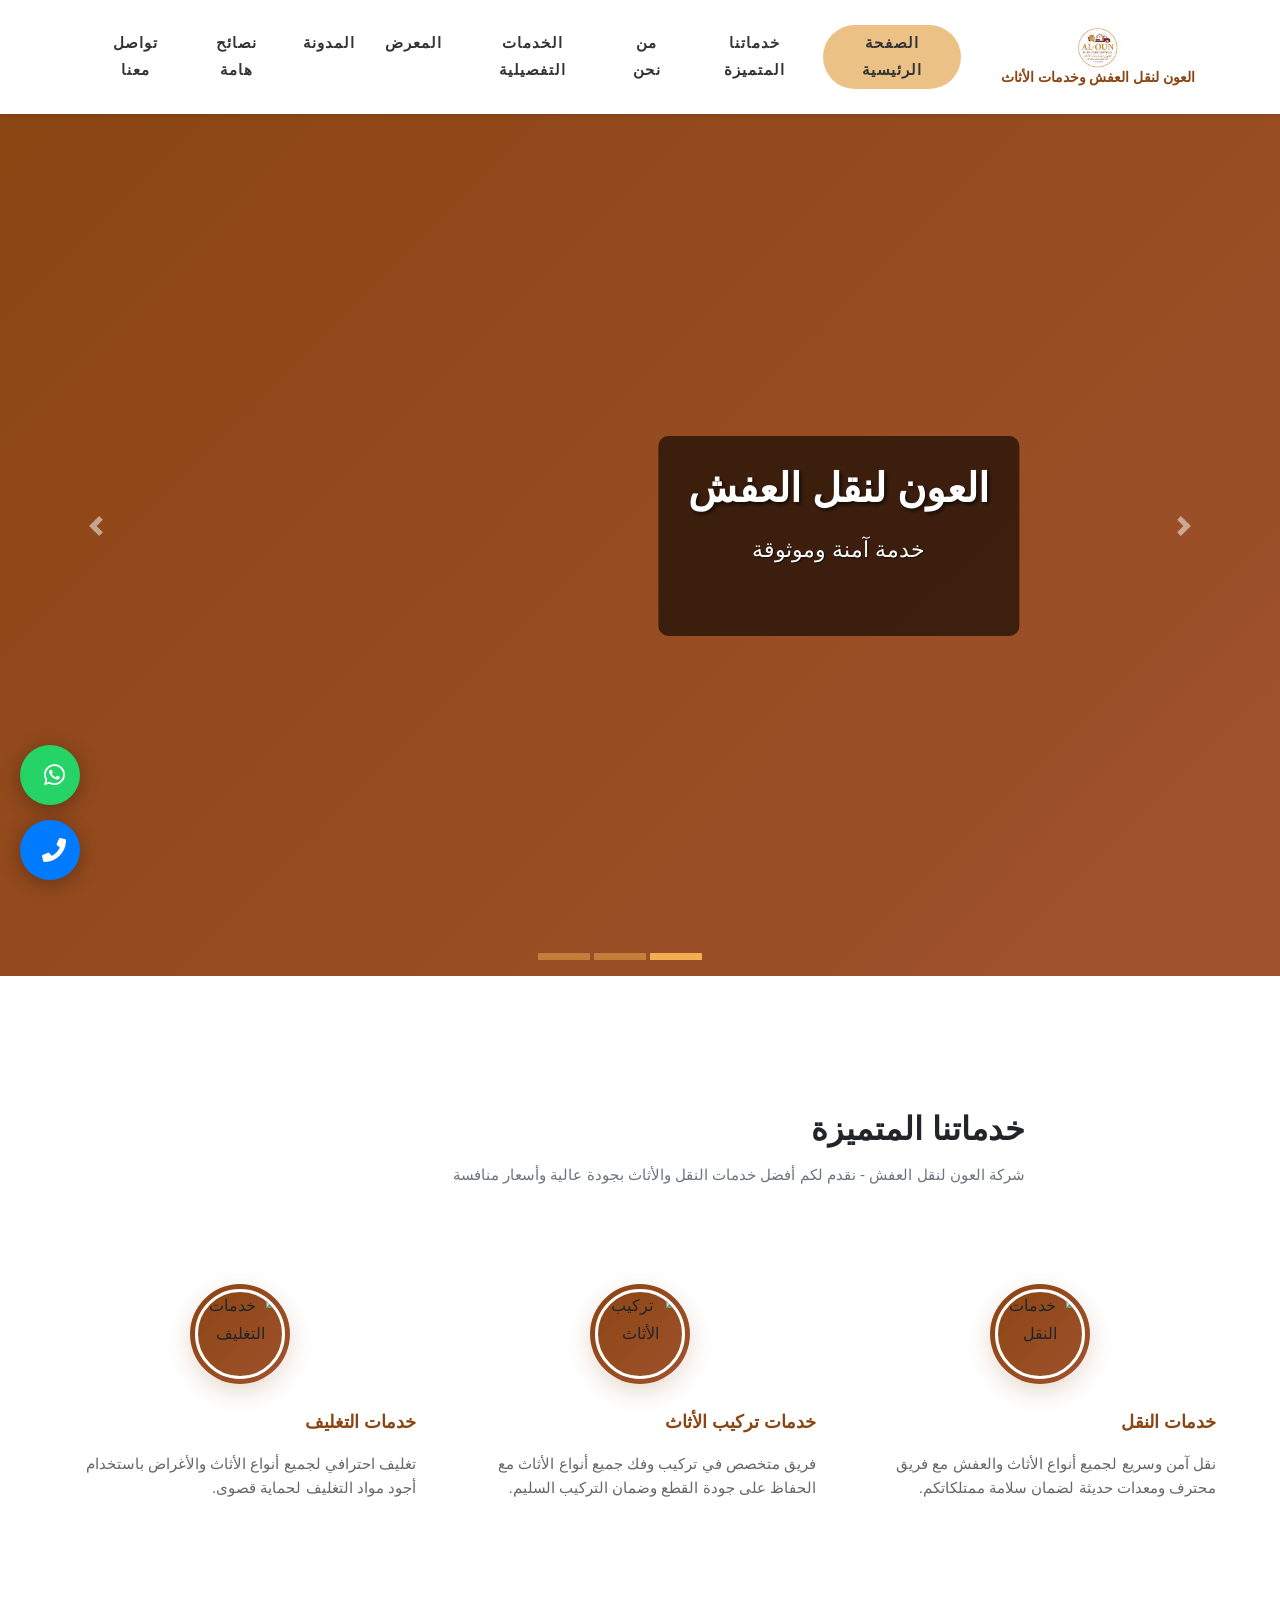
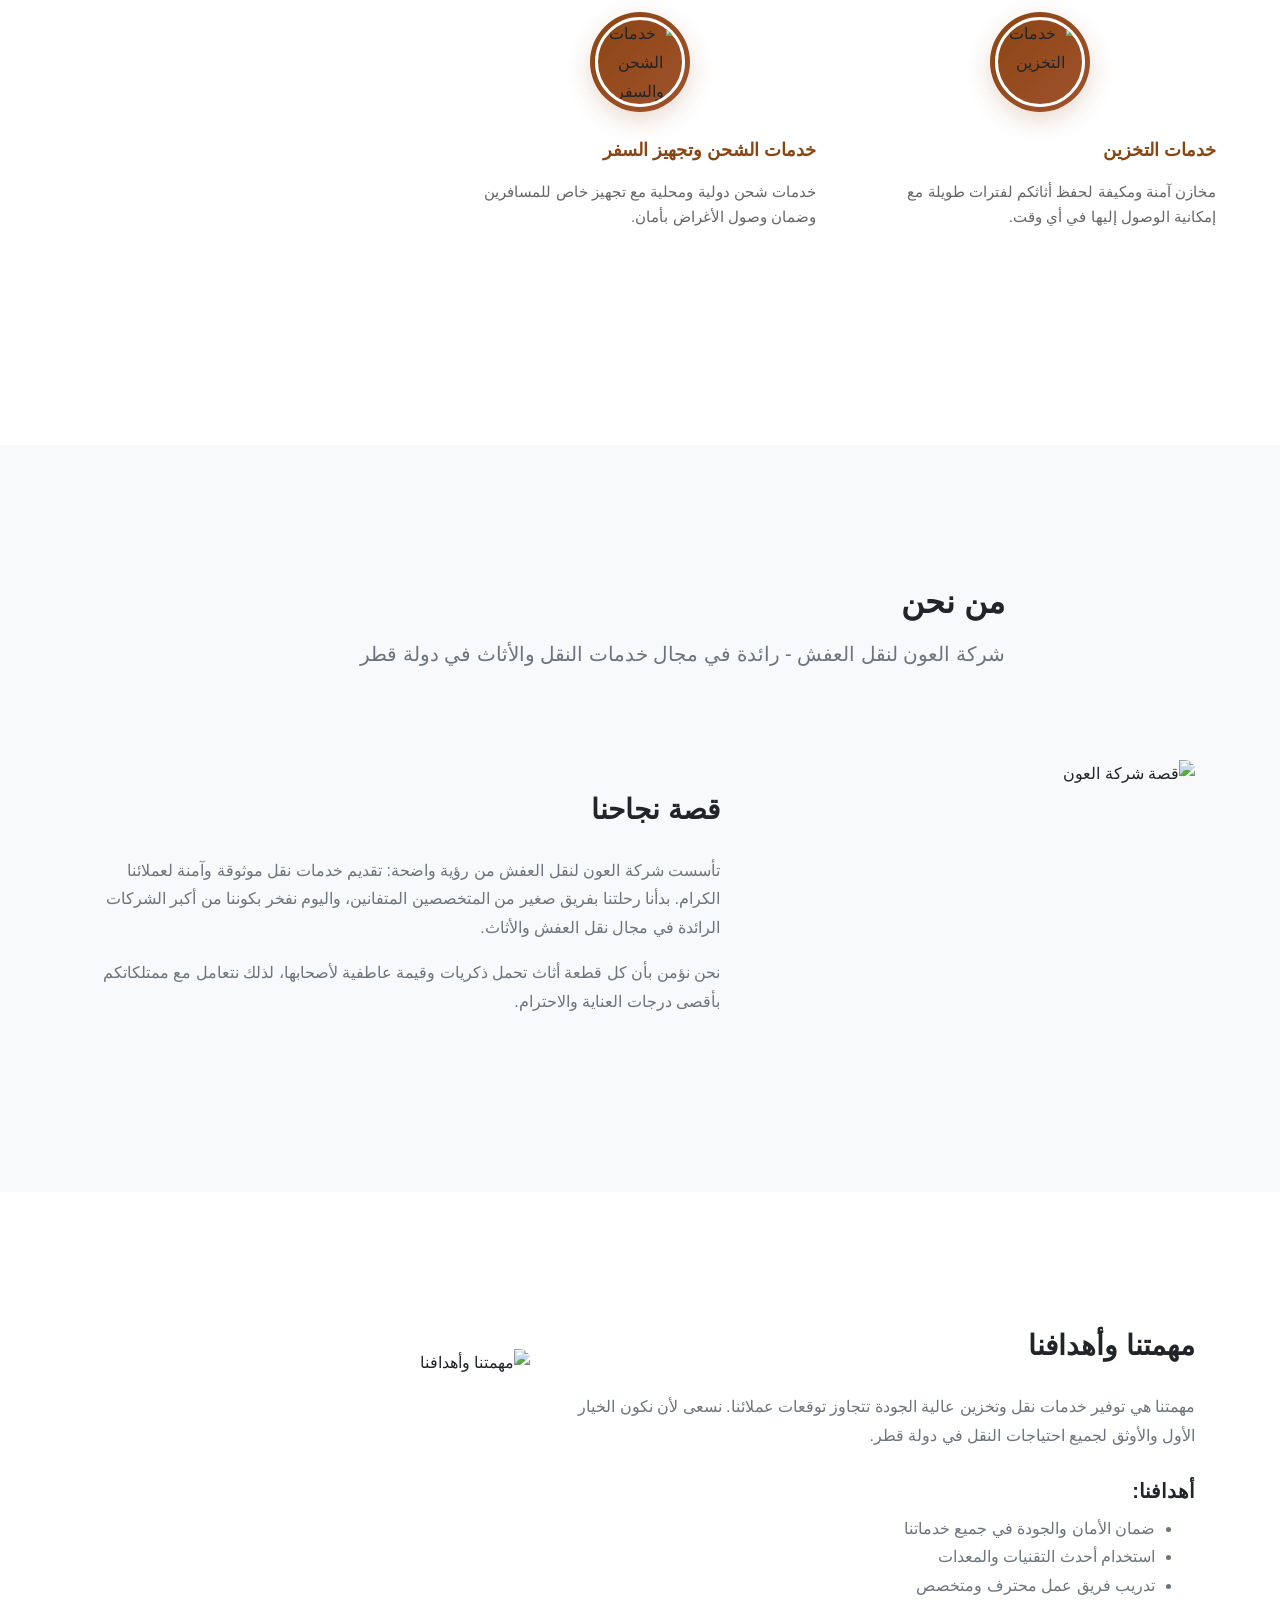
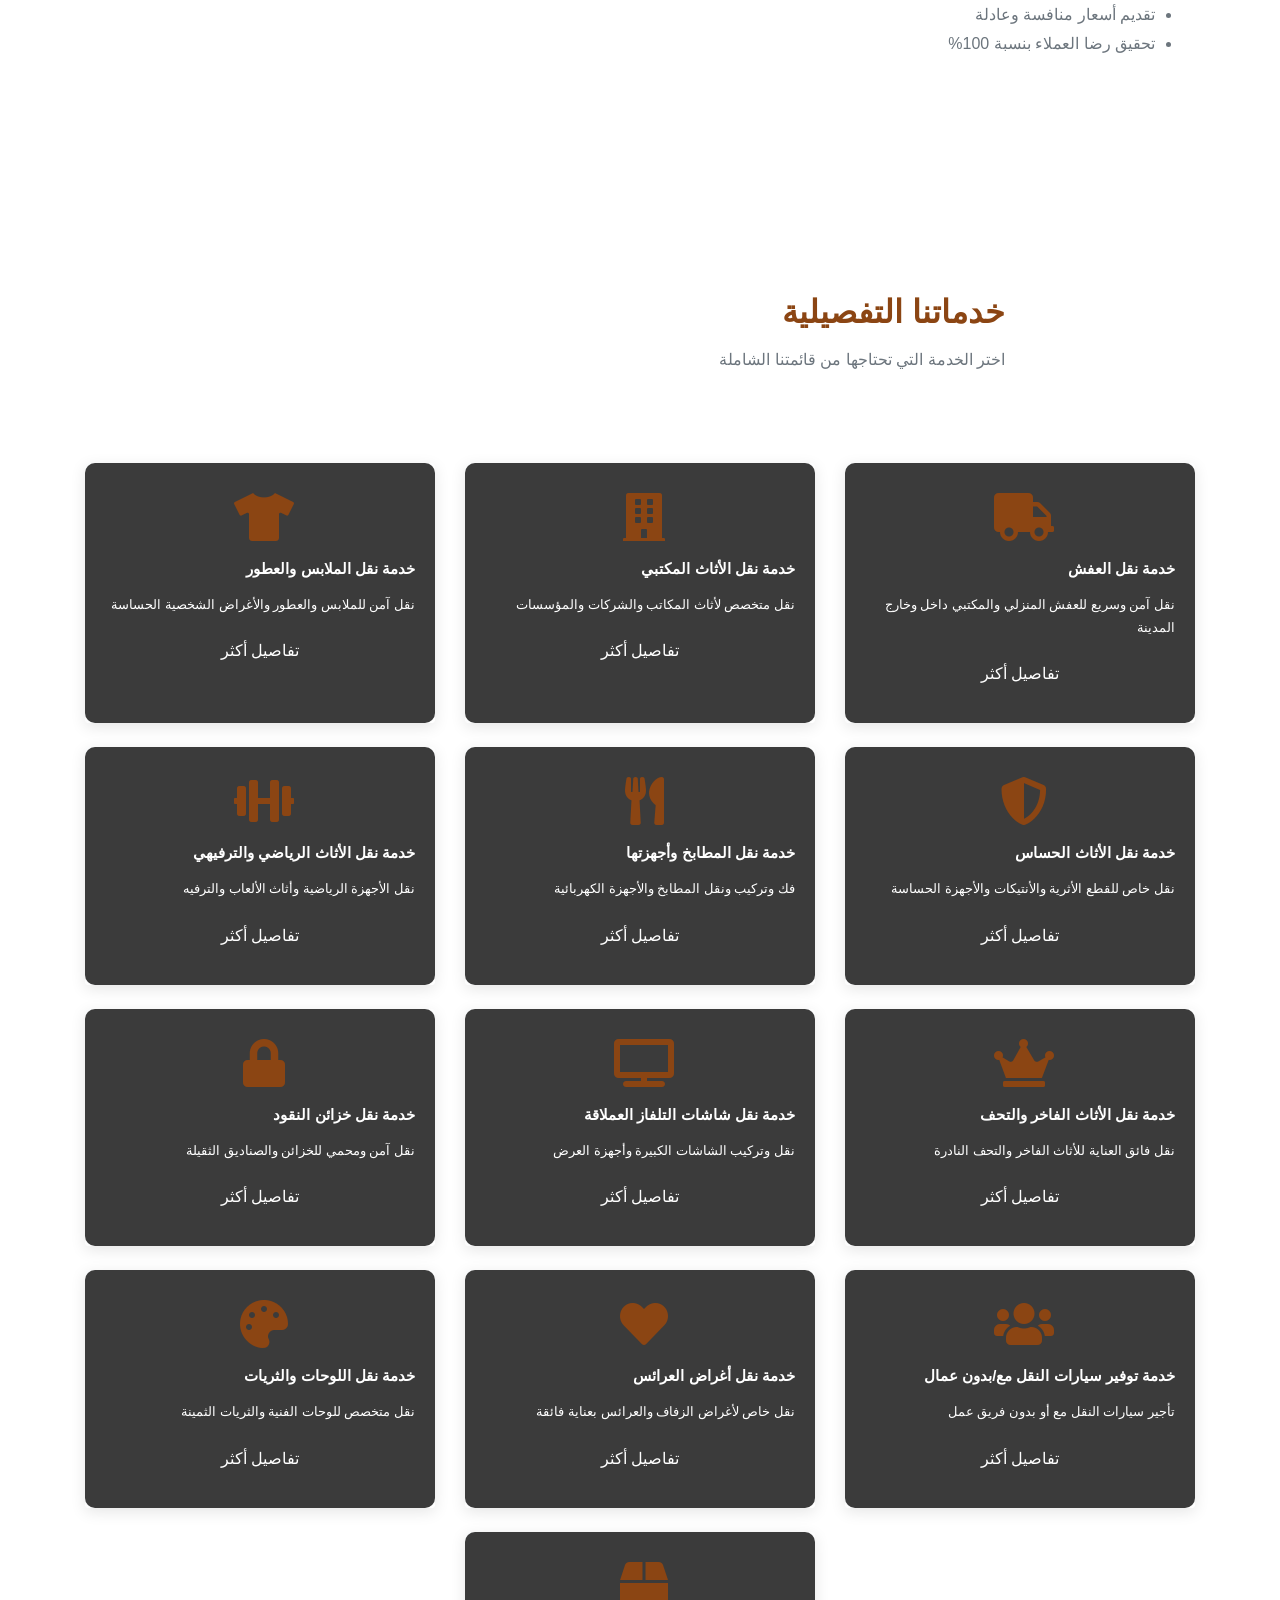
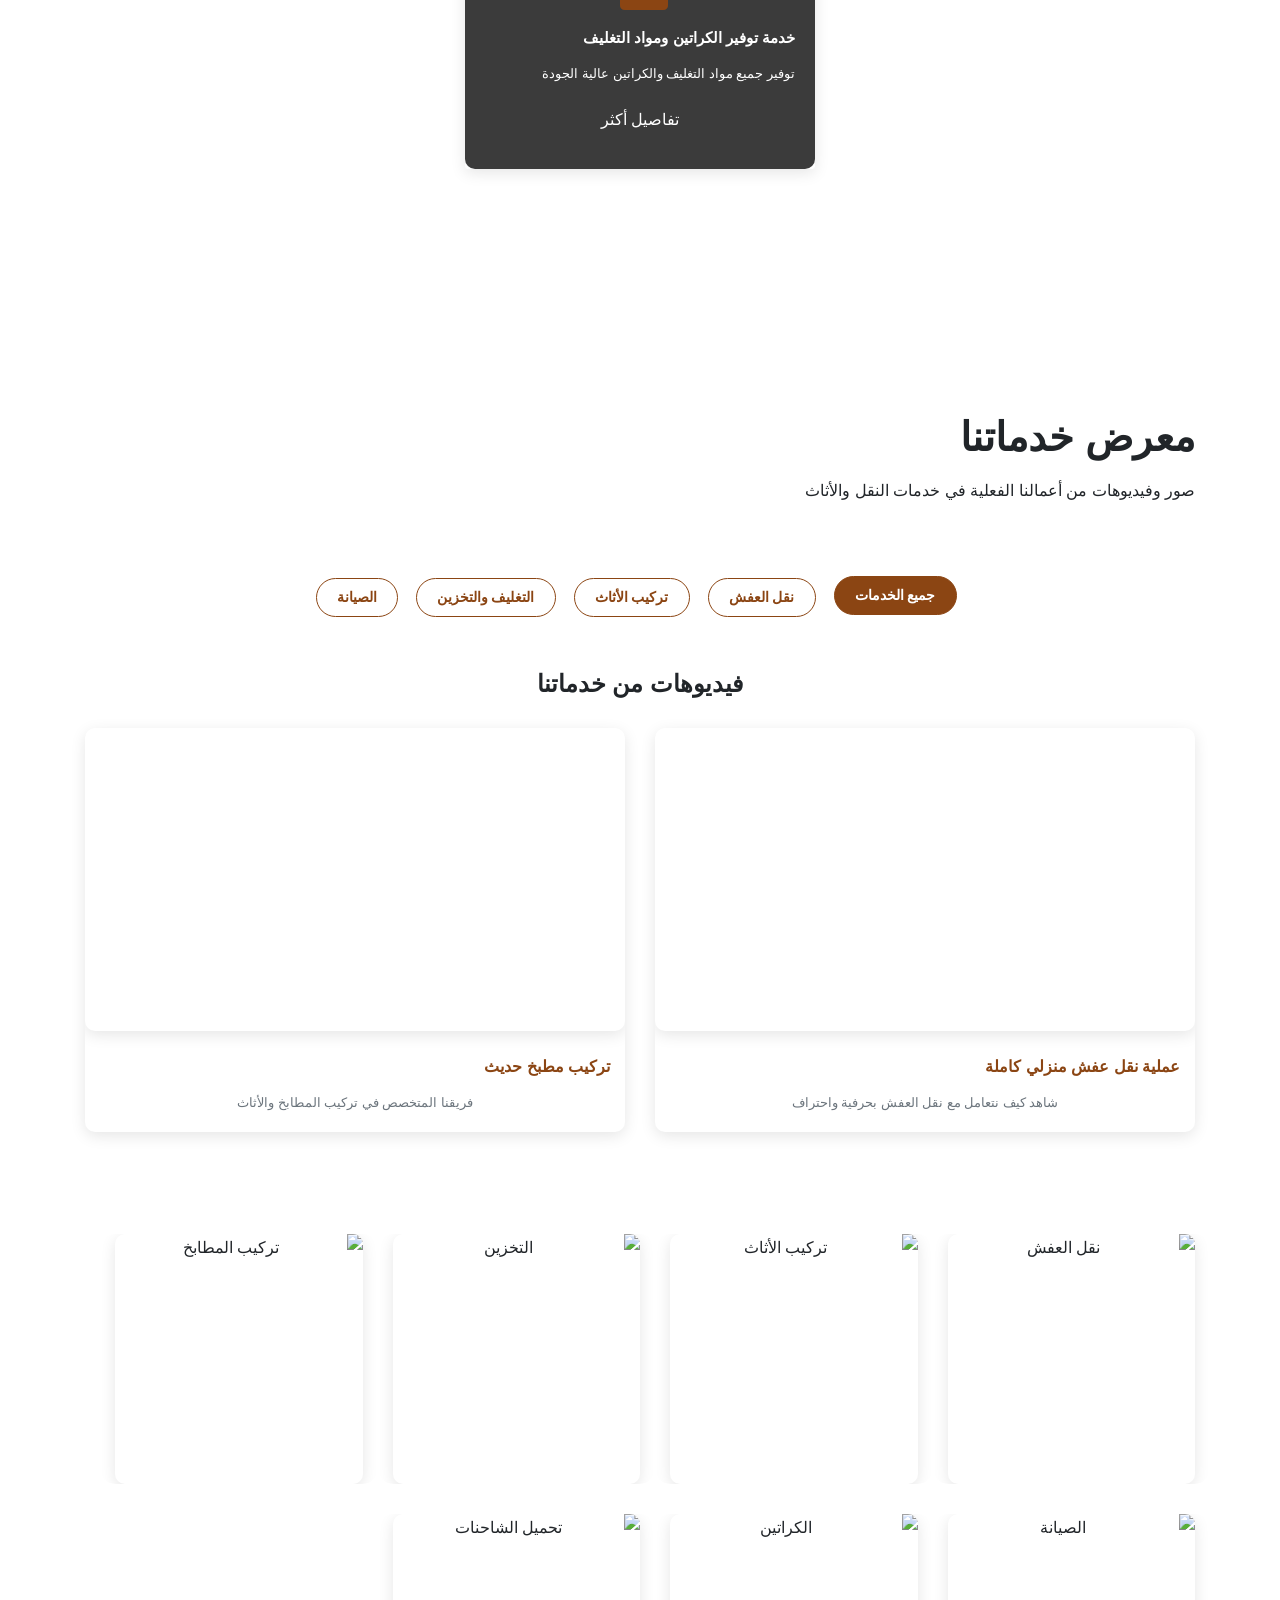
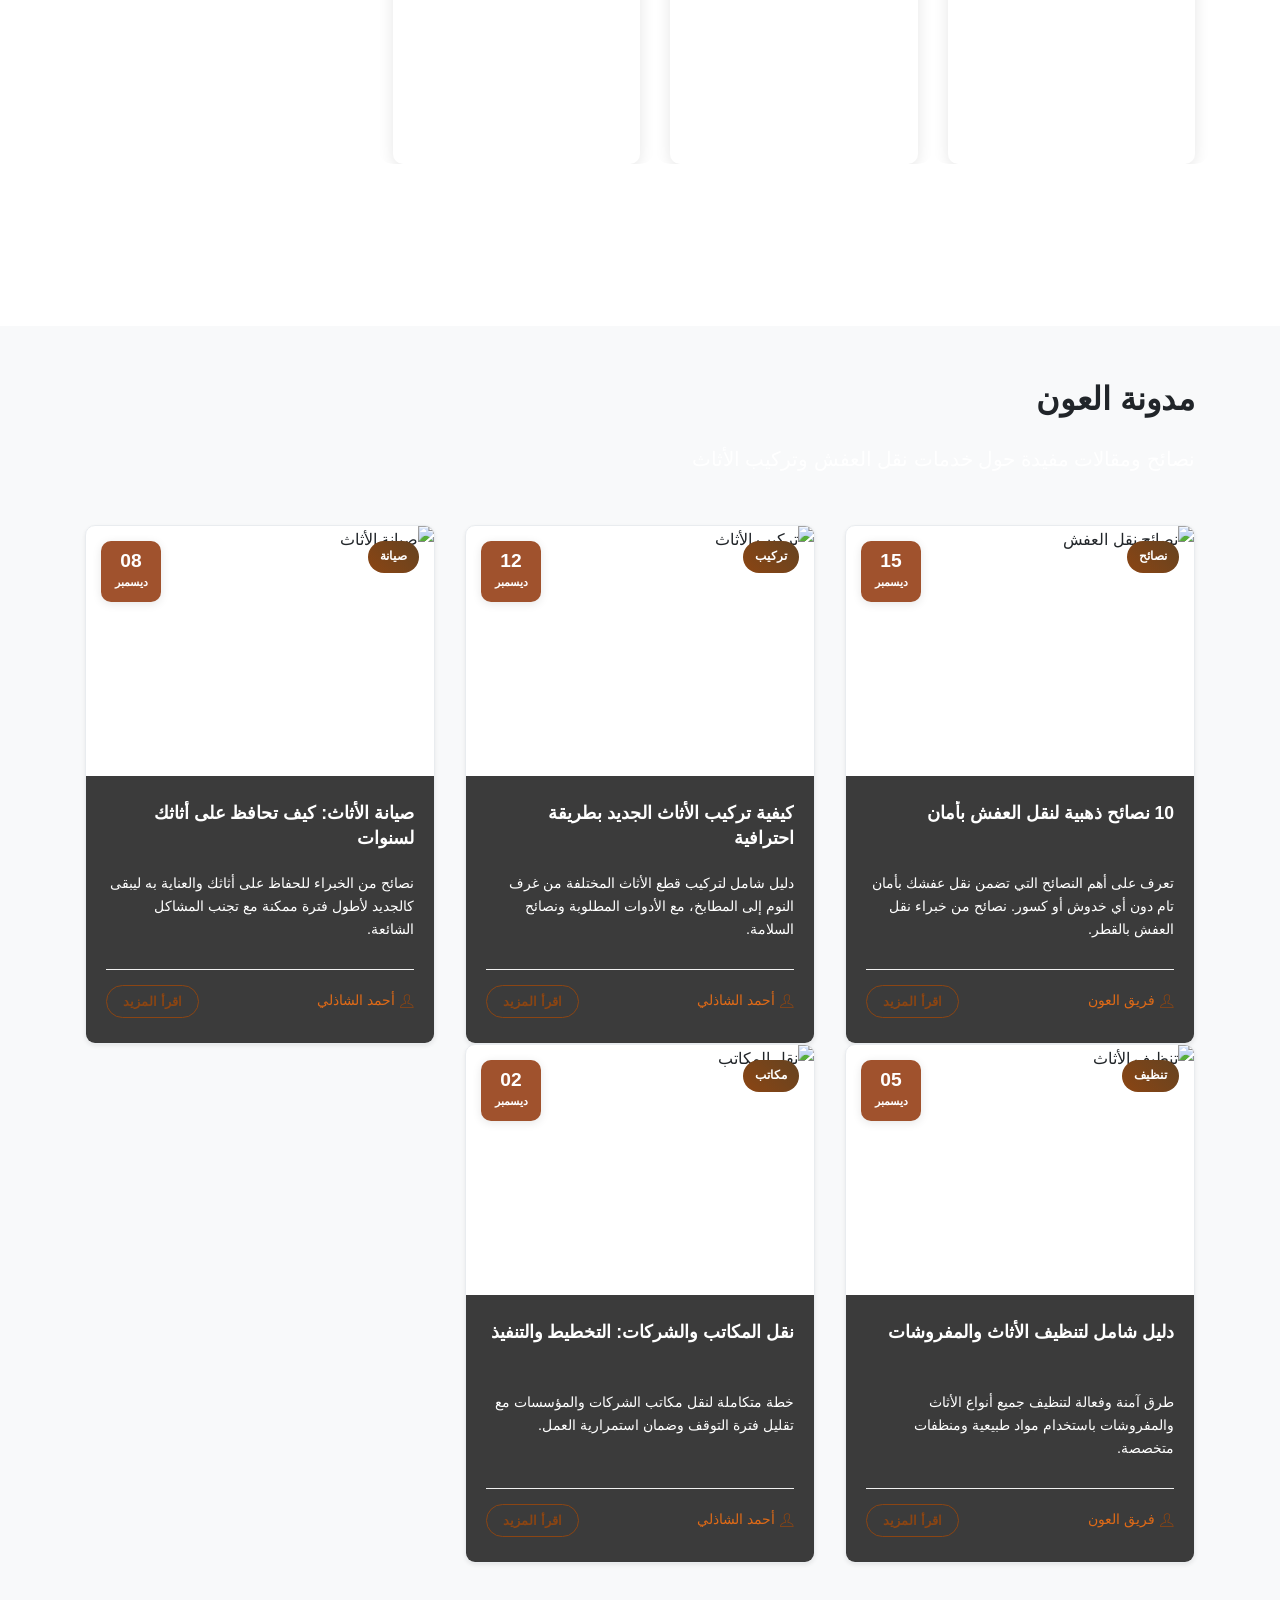
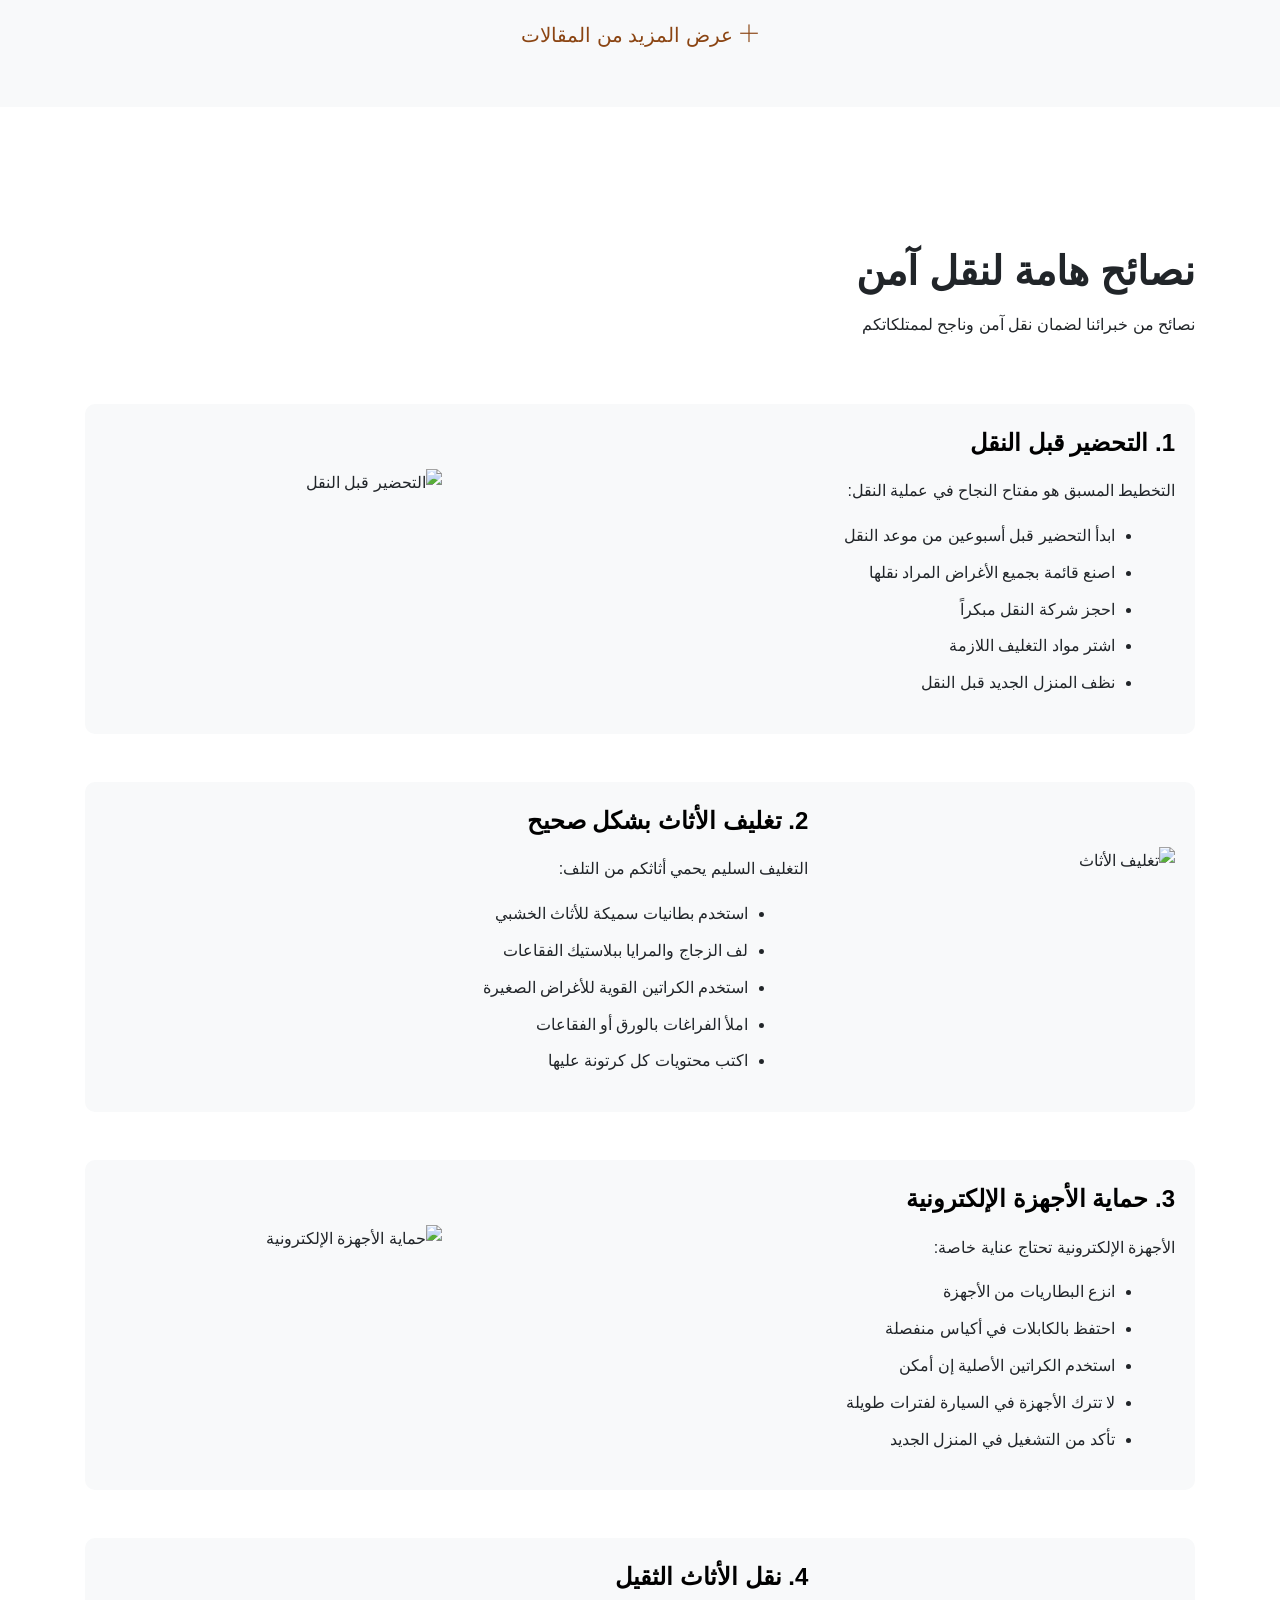
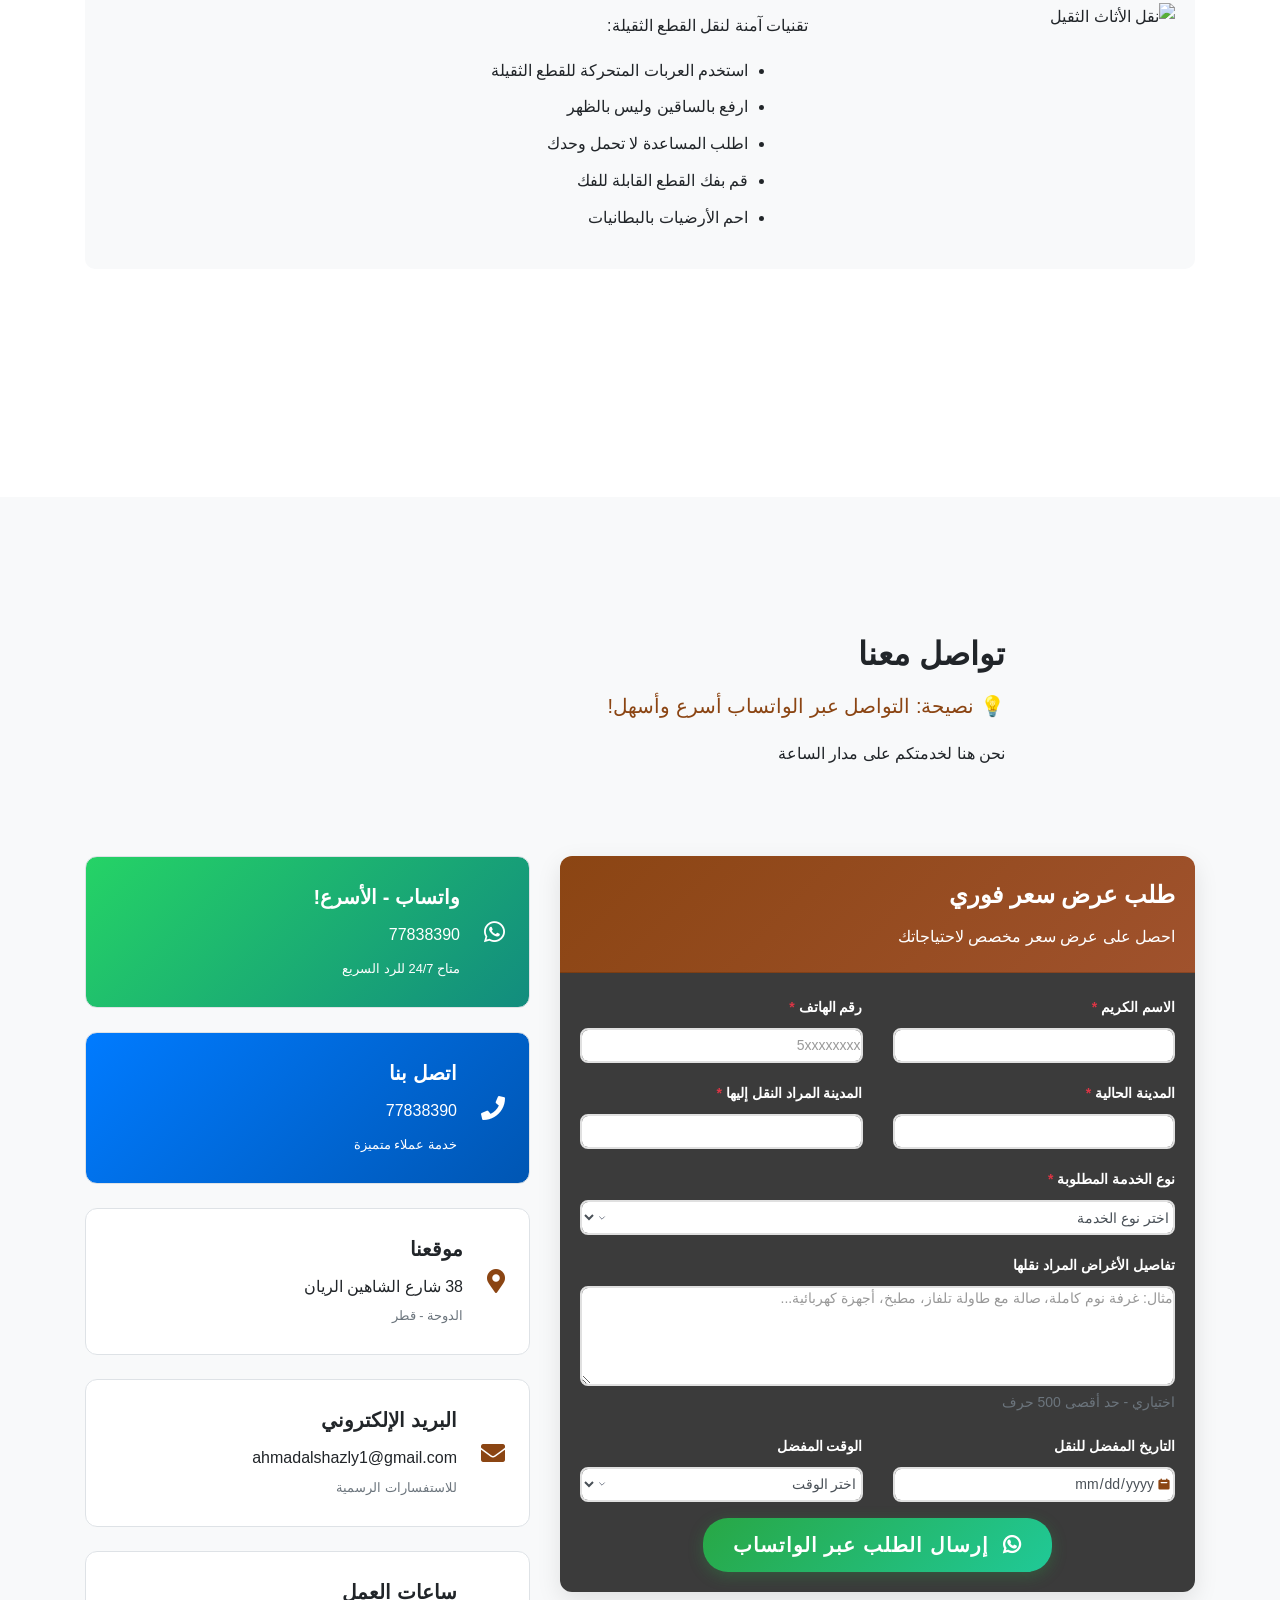
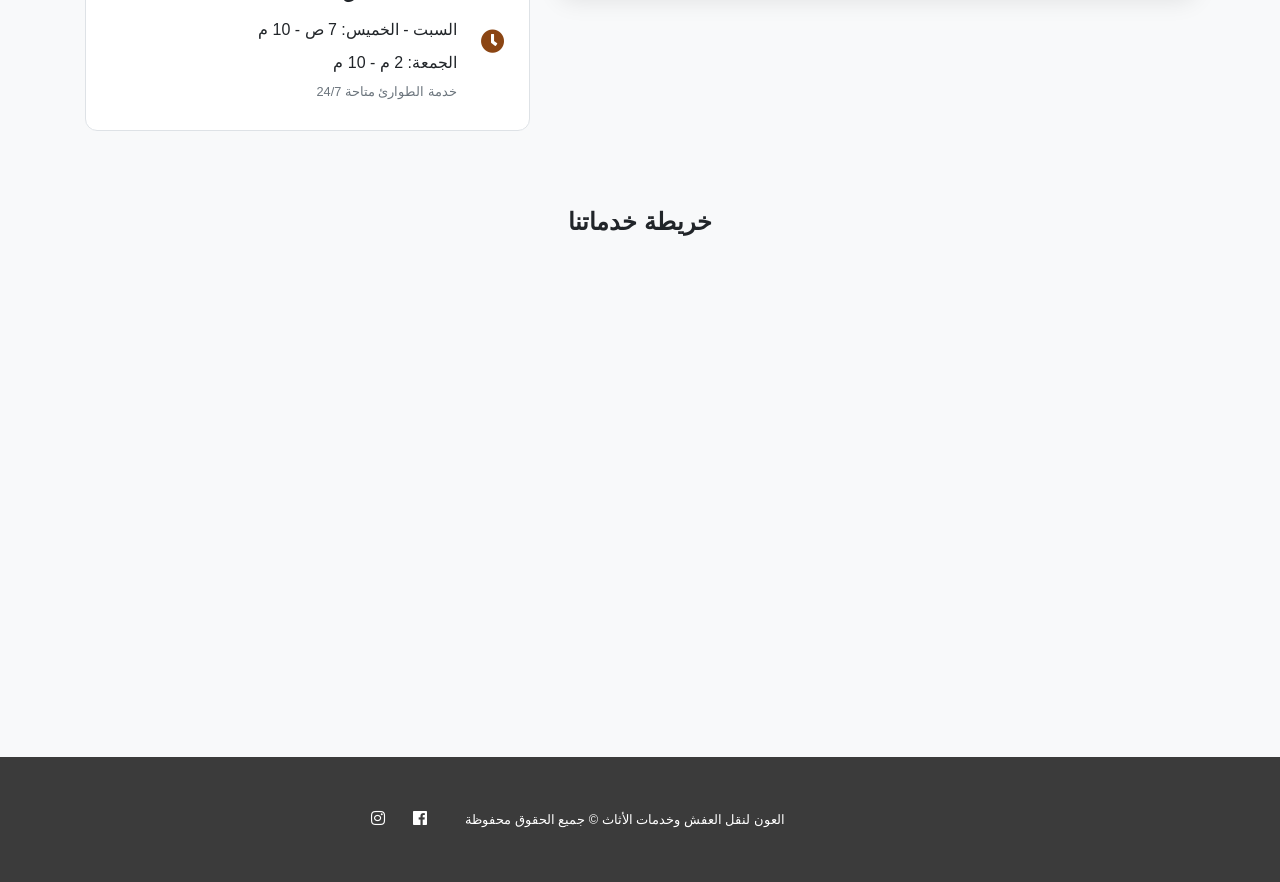
==== commit ad25cb0b: "Refactor index.html for improved RTL support and optimize resource loading" ====
--- a/index.html
+++ b/index.html
@@ -681,12 +681,12 @@
           </div>
         </div>
         <div class="portfolio-menu mt-2 mb-4 pb-3">
-          <ul>
-            <li class="btn mr-2 btn-outline-dark active" data-filter="*">جميع الخدمات</li>
-            <li class="btn mr-2 btn-outline-dark" data-filter=".moving">نقل العفش</li>
-            <li class="btn mr-2 btn-outline-dark" data-filter=".assembly">تركيب الأثاث</li>
-            <li class="btn mr-2 btn-outline-dark" data-filter=".packing">التغليف والتخزين</li>
-            <li class="btn mr-2 btn-outline-dark" data-filter=".maintenance">الصيانة</li>
+          <ul class="d-flex flex-wrap justify-content-center">
+            <li class="btn mr-2 mb-2 btn-outline-dark active" data-filter="*">جميع الخدمات</li>
+            <li class="btn mr-2 mb-2 btn-outline-dark" data-filter=".moving">نقل العفش</li>
+            <li class="btn mr-2 mb-2 btn-outline-dark" data-filter=".assembly">تركيب الأثاث</li>
+            <li class="btn mr-2 mb-2 btn-outline-dark" data-filter=".packing">التغليف والتخزين</li>
+            <li class="btn mr-2 mb-2 btn-outline-dark" data-filter=".maintenance">الصيانة</li>
           </ul>
         </div>
 
@@ -695,11 +695,11 @@
           <div class="col-12">
             <h4 class="text-center mb-4">فيديوهات من خدماتنا</h4>
           </div>
-          <div class="col-lg-6 col-md-6 mb-4">
+          <div class="col-lg-6 col-md-6 col-12 mb-4">
             <div class="video-container">
               <div class="embed-responsive embed-responsive-16by9">
                 <iframe class="embed-responsive-item" src="https://www.youtube.com/embed/ScMzIvxBSi4"
-                  allowfullscreen title="عملية نقل عفش منزلي كاملة"></iframe>
+                  allowfullscreen title="عملية نقل عفش منزلي كاملة" loading="lazy"></iframe>
               </div>
               <div class="video-caption mt-2">
                 <h6>عملية نقل عفش منزلي كاملة</h6>
@@ -707,11 +707,11 @@
               </div>
             </div>
           </div>
-          <div class="col-lg-6 col-md-6 mb-4">
+          <div class="col-lg-6 col-md-6 col-12 mb-4">
             <div class="video-container">
               <div class="embed-responsive embed-responsive-16by9">
                 <iframe class="embed-responsive-item" src="https://www.youtube.com/embed/ScMzIvxBSi4"
-                  allowfullscreen title="تركيب مطبخ حديث"></iframe>
+                  allowfullscreen title="تركيب مطبخ حديث" loading="lazy"></iframe>
               </div>
               <div class="video-caption mt-2">
                 <h6>تركيب مطبخ حديث</h6>
@@ -724,17 +724,23 @@
         <!-- معرض الصور -->
         <div class="portfolio-item row" data-aos="fade-up" data-aos-easing="linear" data-aos-delay="100">
           <!-- نقل العفش -->
-          <div class="item moving col-lg-3 col-md-4 col-6 col-sm">
+          <div class="item moving col-lg-3 col-md-4 col-sm-6 col-6">
             <div class="gallery-item rounded-md overflow-hidden">
-              <img class="img-fluid img-responsive"
-                src="https://images.unsplash.com/photo-1558618666-fcd25c85cd64?w=400&h=300&fit=crop&crop=center"
-                alt="نقل العفش">
+              <img class="img-fluid img-responsive lazyload gallery-image" 
+                data-src="https://images.unsplash.com/photo-1558618666-fcd25c85cd64?w=400&h=300&fit=crop&crop=center"
+                src="[data-uri]"
+                alt="نقل العفش"
+                data-img="https://images.unsplash.com/photo-1558618666-fcd25c85cd64?w=800&h=600&fit=crop&crop=center"
+                data-title="نقل العفش المنزلي" 
+                data-description="فريق محترف ومعدات حديثة">
               <div class="overlay">
                 <div class="overlay-content">
                   <h5>نقل العفش المنزلي</h5>
                   <p>فريق محترف ومعدات حديثة</p>
-                  <a href="https://images.unsplash.com/photo-1558618666-fcd25c85cd64?w=800&h=600&fit=crop&crop=center"
-                    class="btn btn-brown btn-sm popup-btn" data-fancybox-group="gallery">
+                  <a href="#" class="btn btn-brown btn-sm gallery-btn" 
+                    data-img="https://images.unsplash.com/photo-1558618666-fcd25c85cd64?w=800&h=600&fit=crop&crop=center"
+                    data-title="نقل العفش المنزلي" 
+                    data-description="فريق محترف ومعدات حديثة">
                     <i class="fas fa-eye"></i> عرض الصورة
                   </a>
                 </div>
@@ -742,17 +748,23 @@
             </div>
           </div>
 
-          <div class="item assembly col-lg-3 col-md-4 col-6 col-sm">
+          <div class="item assembly col-lg-3 col-md-4 col-sm-6 col-6">
             <div class="gallery-item rounded-md overflow-hidden">
-              <img class="img-fluid img-responsive"
-                src="https://images.unsplash.com/photo-1503602642458-232111445657?w=400&h=300&fit=crop&crop=center"
-                alt="تركيب الأثاث">
+              <img class="img-fluid img-responsive lazyload gallery-image"
+                data-src="https://images.unsplash.com/photo-1503602642458-232111445657?w=400&h=300&fit=crop&crop=center"
+                src="[data-uri]"
+                alt="تركيب الأثاث"
+                data-img="https://images.unsplash.com/photo-1503602642458-232111445657?w=800&h=600&fit=crop&crop=center"
+                data-title="تركيب الأثاث" 
+                data-description="تركيب احترافي وفك وتجميع">
               <div class="overlay">
                 <div class="overlay-content">
                   <h5>تركيب الأثاث</h5>
                   <p>تركيب احترافي وفك وتجميع</p>
-                  <a href="https://images.unsplash.com/photo-1503602642458-232111445657?w=800&h=600&fit=crop&crop=center"
-                    class="btn btn-brown btn-sm popup-btn" data-fancybox-group="gallery">
+                  <a href="#" class="btn btn-brown btn-sm gallery-btn" 
+                    data-img="https://images.unsplash.com/photo-1503602642458-232111445657?w=800&h=600&fit=crop&crop=center"
+                    data-title="تركيب الأثاث" 
+                    data-description="تركيب احترافي وفك وتجميع">
                     <i class="fas fa-eye"></i> عرض الصورة
                   </a>
                 </div>
@@ -761,17 +773,23 @@
           </div>
 
 
-          <div class="item moving col-lg-3 col-md-4 col-6 col-sm">
+          <div class="item moving col-lg-3 col-md-4 col-sm-6 col-6">
             <div class="gallery-item rounded-md overflow-hidden">
-              <img class="img-fluid img-responsive"
-                src="https://images.unsplash.com/photo-1586717791821-3f44a563fa4c?w=400&h=300&fit=crop&crop=center"
-                alt="التخزين">
+              <img class="img-fluid img-responsive lazyload gallery-image"
+                data-src="https://images.unsplash.com/photo-1586717791821-3f44a563fa4c?w=400&h=300&fit=crop&crop=center"
+                src="[data-uri]"
+                alt="التخزين"
+                data-img="https://images.unsplash.com/photo-1586717791821-3f44a563fa4c?w=800&h=600&fit=crop&crop=center"
+                data-title="خدمات التخزين" 
+                data-description="مستودعات آمنة ومكيفة">
               <div class="overlay">
                 <div class="overlay-content">
                   <h5>خدمات التخزين</h5>
                   <p>مستودعات آمنة ومكيفة</p>
-                  <a href="https://images.unsplash.com/photo-1586717791821-3f44a563fa4c?w=800&h=600&fit=crop&crop=center"
-                    class="btn btn-brown btn-sm popup-btn" data-fancybox-group="gallery">
+                  <a href="#" class="btn btn-brown btn-sm gallery-btn" 
+                    data-img="https://images.unsplash.com/photo-1586717791821-3f44a563fa4c?w=800&h=600&fit=crop&crop=center"
+                    data-title="خدمات التخزين" 
+                    data-description="مستودعات آمنة ومكيفة">
                     <i class="fas fa-eye"></i> عرض الصورة
                   </a>
                 </div>
@@ -779,17 +797,23 @@
             </div>
           </div>
 
-          <div class="item assembly col-lg-3 col-md-4 col-6 col-sm">
+          <div class="item assembly col-lg-3 col-md-4 col-sm-6 col-6">
             <div class="gallery-item rounded-md overflow-hidden">
-              <img class="img-fluid img-responsive"
-                src="https://images.unsplash.com/photo-1556912173-3bb406ef7e77?w=400&h=300&fit=crop&crop=center"
-                alt="تركيب المطابخ">
+              <img class="img-fluid img-responsive lazyload gallery-image"
+                data-src="https://images.unsplash.com/photo-1556912173-3bb406ef7e77?w=400&h=300&fit=crop&crop=center"
+                src="[data-uri]"
+                alt="تركيب المطابخ"
+                data-img="https://images.unsplash.com/photo-1556912173-3bb406ef7e77?w=800&h=600&fit=crop&crop=center"
+                data-title="تركيب المطابخ" 
+                data-description="فك وتركيب المطابخ والأجهزة">
               <div class="overlay">
                 <div class="overlay-content">
                   <h5>تركيب المطابخ</h5>
                   <p>فك وتركيب المطابخ والأجهزة</p>
-                  <a href="https://images.unsplash.com/photo-1556912173-3bb406ef7e77?w=800&h=600&fit=crop&crop=center"
-                    class="btn btn-brown btn-sm popup-btn" data-fancybox-group="gallery">
+                  <a href="#" class="btn btn-brown btn-sm gallery-btn" 
+                    data-img="https://images.unsplash.com/photo-1556912173-3bb406ef7e77?w=800&h=600&fit=crop&crop=center"
+                    data-title="تركيب المطابخ" 
+                    data-description="فك وتركيب المطابخ والأجهزة">
                     <i class="fas fa-eye"></i> عرض الصورة
                   </a>
                 </div>
@@ -797,17 +821,23 @@
             </div>
           </div>
 
-          <div class="item maintenance col-lg-3 col-md-4 col-6 col-sm">
+          <div class="item maintenance col-lg-3 col-md-4 col-sm-6 col-6">
             <div class="gallery-item rounded-md overflow-hidden">
-              <img class="img-fluid img-responsive"
-                src="https://images.unsplash.com/photo-1581578731548-c64695cc6952?w=400&h=300&fit=crop&crop=center"
-                alt="الصيانة">
+              <img class="img-fluid img-responsive lazyload gallery-image"
+                data-src="https://images.unsplash.com/photo-1581578731548-c64695cc6952?w=400&h=300&fit=crop&crop=center"
+                src="[data-uri]"
+                alt="الصيانة"
+                data-img="https://images.unsplash.com/photo-1581578731548-c64695cc6952?w=800&h=600&fit=crop&crop=center"
+                data-title="خدمات الصيانة" 
+                data-description="صيانة وإصلاح الأثاث">
               <div class="overlay">
                 <div class="overlay-content">
                   <h5>خدمات الصيانة</h5>
                   <p>صيانة وإصلاح الأثاث</p>
-                  <a href="https://images.unsplash.com/photo-1581578731548-c64695cc6952?w=800&h=600&fit=crop&crop=center"
-                    class="btn btn-brown btn-sm popup-btn" data-fancybox-group="gallery">
+                  <a href="#" class="btn btn-brown btn-sm gallery-btn" 
+                    data-img="https://images.unsplash.com/photo-1581578731548-c64695cc6952?w=800&h=600&fit=crop&crop=center"
+                    data-title="خدمات الصيانة" 
+                    data-description="صيانة وإصلاح الأثاث">
                     <i class="fas fa-eye"></i> عرض الصورة
                   </a>
                 </div>
@@ -815,17 +845,23 @@
             </div>
           </div>
 
-          <div class="item packing col-lg-3 col-md-4 col-6 col-sm">
+          <div class="item packing col-lg-3 col-md-4 col-sm-6 col-6">
             <div class="gallery-item rounded-md overflow-hidden">
-              <img class="img-fluid img-responsive"
-                src="https://images.unsplash.com/photo-1586023492125-27b2c045efd7?w=400&h=300&fit=crop&crop=center"
-                alt="الكراتين">
+              <img class="img-fluid img-responsive lazyload gallery-image"
+                data-src="https://images.unsplash.com/photo-1586023492125-27b2c045efd7?w=400&h=300&fit=crop&crop=center"
+                src="[data-uri]"
+                alt="الكراتين"
+                data-img="https://images.unsplash.com/photo-1586023492125-27b2c045efd7?w=800&h=600&fit=crop&crop=center"
+                data-title="توفير الكراتين" 
+                data-description="كراتين عالية الجودة">
               <div class="overlay">
                 <div class="overlay-content">
                   <h5>توفير الكراتين</h5>
                   <p>كراتين عالية الجودة</p>
-                  <a href="https://images.unsplash.com/photo-1586023492125-27b2c045efd7?w=800&h=600&fit=crop&crop=center"
-                    class="btn btn-brown btn-sm popup-btn" data-fancybox-group="gallery">
+                  <a href="#" class="btn btn-brown btn-sm gallery-btn" 
+                    data-img="https://images.unsplash.com/photo-1586023492125-27b2c045efd7?w=800&h=600&fit=crop&crop=center"
+                    data-title="توفير الكراتين" 
+                    data-description="كراتين عالية الجودة">
                     <i class="fas fa-eye"></i> عرض الصورة
                   </a>
                 </div>
@@ -833,17 +869,23 @@
             </div>
           </div>
 
-          <div class="item moving col-lg-3 col-md-4 col-6 col-sm">
+          <div class="item moving col-lg-3 col-md-4 col-sm-6 col-6">
             <div class="gallery-item rounded-md overflow-hidden">
-              <img class="img-fluid img-responsive"
-                src="https://images.unsplash.com/photo-1484154218962-a197022b5858?w=400&h=300&fit=crop&crop=center"
-                alt="تحميل الشاحنات">
+              <img class="img-fluid img-responsive lazyload gallery-image"
+                data-src="https://images.unsplash.com/photo-1484154218962-a197022b5858?w=400&h=300&fit=crop&crop=center"
+                src="[data-uri]"
+                alt="تحميل الشاحنات"
+                data-img="https://images.unsplash.com/photo-1484154218962-a197022b5858?w=800&h=600&fit=crop&crop=center"
+                data-title="تحميل الشاحنات" 
+                data-description="تحميل وتفريغ احترافي">
               <div class="overlay">
                 <div class="overlay-content">
                   <h5>تحميل الشاحنات</h5>
                   <p>تحميل وتفريغ احترافي</p>
-                  <a href="https://images.unsplash.com/photo-1484154218962-a197022b5858?w=800&h=600&fit=crop&crop=center"
-                    class="btn btn-brown btn-sm popup-btn" data-fancybox-group="gallery">
+                  <a href="#" class="btn btn-brown btn-sm gallery-btn" 
+                    data-img="https://images.unsplash.com/photo-1484154218962-a197022b5858?w=800&h=600&fit=crop&crop=center"
+                    data-title="تحميل الشاحنات" 
+                    data-description="تحميل وتفريغ احترافي">
                     <i class="fas fa-eye"></i> عرض الصورة
                   </a>
                 </div>
@@ -860,6 +902,20 @@
       </div>
       </div>
     </section>
+
+    <!-- Lightbox for gallery -->
+    <div id="lightbox" class="lightbox">
+      <div class="lightbox-content">
+        <span class="lightbox-close">&times;</span>
+        <span class="lightbox-nav lightbox-prev">&#10094;</span>
+        <span class="lightbox-nav lightbox-next">&#10095;</span>
+        <img id="lightbox-img" src="" alt="">
+        <div class="lightbox-caption">
+          <h5 id="lightbox-title"></h5>
+          <p id="lightbox-description"></p>
+        </div>
+      </div>
+    </div>
 
     <!-- قسم المدونة -->
     <section id="blog" class="section py-5" style="background-color: #f8f9fa;">
@@ -1788,6 +1844,150 @@
   
       
     });
+
+    // Lazy loading implementation for portfolio images
+    if ('IntersectionObserver' in window) {
+      const imageObserver = new IntersectionObserver((entries, observer) => {
+        entries.forEach(entry => {
+          if (entry.isIntersecting) {
+            const img = entry.target;
+            img.src = img.dataset.src;
+            img.classList.remove('lazyload');
+            img.classList.add('lazyloaded');
+            imageObserver.unobserve(img);
+          }
+        });
+      }, {
+        rootMargin: '50px 0px',
+        threshold: 0.01
+      });
+
+      document.querySelectorAll('img[data-src]').forEach(img => {
+        imageObserver.observe(img);
+      });
+    } else {
+      // Fallback for older browsers
+      document.querySelectorAll('img[data-src]').forEach(img => {
+        img.src = img.dataset.src;
+        img.classList.remove('lazyload');
+        img.classList.add('lazyloaded');
+      });
+    }
+
+    // Gallery Lightbox functionality
+    let currentImageIndex = 0;
+    let galleryImages = [];
+
+    // Collect all gallery images
+    function initGallery() {
+      const galleryBtns = document.querySelectorAll('.gallery-btn');
+      const galleryImgs = document.querySelectorAll('.gallery-image');
+      
+      // Collect images from buttons (more reliable data source)
+      galleryImages = Array.from(galleryBtns).map(btn => ({
+        img: btn.dataset.img,
+        title: btn.dataset.title,
+        description: btn.dataset.description
+      }));
+
+      // Add click events to buttons
+      galleryBtns.forEach((btn, index) => {
+        btn.addEventListener('click', function(e) {
+          e.preventDefault();
+          currentImageIndex = index;
+          openLightbox();
+        });
+      });
+
+      // Add click events to images
+      galleryImgs.forEach((img, index) => {
+        img.addEventListener('click', function(e) {
+          e.preventDefault();
+          e.stopPropagation();
+          currentImageIndex = index;
+          openLightbox();
+        });
+      });
+    }
+
+    function openLightbox() {
+      const lightbox = document.getElementById('lightbox');
+      const lightboxImg = document.getElementById('lightbox-img');
+      const lightboxTitle = document.getElementById('lightbox-title');
+      const lightboxDescription = document.getElementById('lightbox-description');
+
+      const currentImage = galleryImages[currentImageIndex];
+      
+      lightboxImg.src = currentImage.img;
+      lightboxTitle.textContent = currentImage.title;
+      lightboxDescription.textContent = currentImage.description;
+      
+      lightbox.style.display = 'block';
+      document.body.style.overflow = 'hidden'; // منع التمرير
+    }
+
+    function closeLightbox() {
+      const lightbox = document.getElementById('lightbox');
+      lightbox.style.display = 'none';
+      document.body.style.overflow = 'auto'; // إعادة التمرير
+    }
+
+    function nextImage() {
+      currentImageIndex = (currentImageIndex + 1) % galleryImages.length;
+      updateLightboxImage();
+    }
+
+    function prevImage() {
+      currentImageIndex = (currentImageIndex - 1 + galleryImages.length) % galleryImages.length;
+      updateLightboxImage();
+    }
+
+    function updateLightboxImage() {
+      const lightboxImg = document.getElementById('lightbox-img');
+      const lightboxTitle = document.getElementById('lightbox-title');
+      const lightboxDescription = document.getElementById('lightbox-description');
+
+      const currentImage = galleryImages[currentImageIndex];
+      
+      lightboxImg.src = currentImage.img;
+      lightboxTitle.textContent = currentImage.title;
+      lightboxDescription.textContent = currentImage.description;
+    }
+
+    // Event listeners for lightbox
+    document.addEventListener('DOMContentLoaded', function() {
+      initGallery();
+
+      // Close lightbox events
+      document.querySelector('.lightbox-close').addEventListener('click', closeLightbox);
+      document.getElementById('lightbox').addEventListener('click', function(e) {
+        if (e.target === this) {
+          closeLightbox();
+        }
+      });
+
+      // Navigation events
+      document.querySelector('.lightbox-next').addEventListener('click', nextImage);
+      document.querySelector('.lightbox-prev').addEventListener('click', prevImage);
+
+      // Keyboard navigation
+      document.addEventListener('keydown', function(e) {
+        const lightbox = document.getElementById('lightbox');
+        if (lightbox.style.display === 'block') {
+          switch(e.key) {
+            case 'Escape':
+              closeLightbox();
+              break;
+            case 'ArrowLeft':
+              prevImage();
+              break;
+            case 'ArrowRight':
+              nextImage();
+              break;
+          }
+        }
+      });
+    });
   </script>
 
   <!-- END JAVASCRIPTS -->
--- a/assets/css/rtl.css
+++ b/assets/css/rtl.css
@@ -2032,7 +2032,161 @@
     height: 250px;
     object-fit: cover;
     display: block;
-    transition: transform 0.3s ease;
+    transition: transform 0.3s ease, opacity 0.3s ease;
+    cursor: pointer;
+}
+
+/* Lazy loading styles */
+.gallery-item img.lazyload {
+    opacity: 0;
+}
+
+.gallery-item img.lazyloaded {
+    opacity: 1;
+}
+
+/* Lightbox styles for gallery */
+.lightbox {
+    display: none;
+    position: fixed;
+    z-index: 9999;
+    left: 0;
+    top: 0;
+    width: 100%;
+    height: 100%;
+    background-color: rgba(0, 0, 0, 0.9);
+    backdrop-filter: blur(5px);
+}
+
+.lightbox-content {
+    position: relative;
+    margin: auto;
+    padding: 20px;
+    width: 90%;
+    max-width: 800px;
+    height: 100%;
+    display: flex;
+    align-items: center;
+    justify-content: center;
+    flex-direction: column;
+}
+
+.lightbox img {
+    max-width: 100%;
+    max-height: 80vh;
+    object-fit: contain;
+    border-radius: 10px;
+    box-shadow: 0 4px 20px rgba(0, 0, 0, 0.5);
+}
+
+.lightbox-close {
+    position: absolute;
+    top: 20px;
+    right: 30px;
+    color: white;
+    font-size: 35px;
+    font-weight: bold;
+    cursor: pointer;
+    z-index: 10000;
+    background: rgba(0, 0, 0, 0.5);
+    border-radius: 50%;
+    width: 50px;
+    height: 50px;
+    display: flex;
+    align-items: center;
+    justify-content: center;
+    transition: background 0.3s ease;
+}
+
+.lightbox-close:hover {
+    background: rgba(139, 69, 19, 0.8);
+}
+
+.lightbox-caption {
+    color: white;
+    text-align: center;
+    margin-top: 20px;
+    padding: 15px;
+    background: rgba(0, 0, 0, 0.7);
+    border-radius: 10px;
+    max-width: 100%;
+}
+
+.lightbox-caption h5 {
+    margin-bottom: 5px;
+    color: #D2691E;
+}
+
+/* Navigation arrows */
+.lightbox-nav {
+    position: absolute;
+    top: 50%;
+    transform: translateY(-50%);
+    color: white;
+    font-size: 30px;
+    font-weight: bold;
+    cursor: pointer;
+    background: rgba(0, 0, 0, 0.5);
+    border-radius: 50%;
+    width: 50px;
+    height: 50px;
+    display: flex;
+    align-items: center;
+    justify-content: center;
+    transition: background 0.3s ease;
+    user-select: none;
+}
+
+.lightbox-nav:hover {
+    background: rgba(139, 69, 19, 0.8);
+}
+
+.lightbox-prev {
+    left: 20px;
+}
+
+.lightbox-next {
+    right: 20px;
+}
+
+/* Mobile responsive lightbox */
+@media (max-width: 768px) {
+    .lightbox-content {
+        padding: 10px;
+        width: 95%;
+    }
+    
+    .lightbox-close {
+        top: 10px;
+        right: 15px;
+        font-size: 25px;
+        width: 40px;
+        height: 40px;
+    }
+    
+    .lightbox-nav {
+        font-size: 20px;
+        width: 40px;
+        height: 40px;
+    }
+    
+    .lightbox-prev {
+        left: 10px;
+    }
+    
+    .lightbox-next {
+        right: 10px;
+    }
+    
+    .lightbox img {
+        max-height: 70vh;
+    }
+    
+    .lightbox-caption {
+        margin-top: 15px;
+        padding: 10px;
+        font-size: 0.9rem;
+    }
 }
 
 .gallery-item:hover {
@@ -2750,10 +2904,94 @@
     }
 }
 
+/* إصلاحات المعرض للموبايل */
 @media (max-width: 576px) {
+    /* جعل الصور تظهر صورة واحدة في الصف للمعرض */
+    #portfolio .portfolio-item .item.col-6 {
+        flex: 0 0 100% !important;
+        max-width: 100% !important;
+    }
+    
+    /* تحسين padding للعناصر */
     .portfolio-item .item {
-        padding-left: 5px;
-        padding-right: 5px;
-        margin-bottom: 15px;
+        padding-left: 10px;
+        padding-right: 10px;
+        margin-bottom: 20px;
+    }
+    
+    /* تحسين أحجام الصور */
+    .gallery-item img {
+        height: 200px;
+    }
+    
+    /* تحسين overlay للمس */
+    .gallery-item .overlay {
+        opacity: 0.8;
+        background: linear-gradient(45deg, rgba(139,69,19,0.9), rgba(101,67,33,0.9));
+    }
+    
+    .overlay-content {
+        padding: 15px;
+    }
+    
+    .overlay-content h5 {
+        font-size: 1rem;
+        margin-bottom: 5px;
+    }
+    
+    .overlay-content p {
+        font-size: 0.85rem;
+        margin-bottom: 10px;
+    }
+    
+    /* تحسين أزرار التصفية */
+    #portfolio .portfolio-menu ul {
+        display: flex;
+        flex-wrap: wrap;
+        justify-content: center;
+        gap: 5px;
+    }
+    
+    #portfolio .portfolio-menu ul li {
+        font-size: 0.8rem;
+        padding: 8px 12px;
+        margin: 2px;
+        border-radius: 20px;
+    }
+    
+    /* تحسين الفيديوهات */
+    #portfolio .video-container {
+        margin-bottom: 20px;
+    }
+    
+    #portfolio .video-caption h6 {
+        font-size: 0.9rem;
+    }
+    
+    #portfolio .video-caption small {
+        font-size: 0.75rem;
+    }
+}
+
+/* إصلاحات إضافية للشاشات الصغيرة جداً */
+@media (max-width: 480px) {
+    #portfolio h2 {
+        font-size: 1.5rem;
+    }
+    
+    #portfolio p {
+        font-size: 0.9rem;
+    }
+    
+    .gallery-item img {
+        height: 180px;
+    }
+    
+    .overlay-content h5 {
+        font-size: 0.9rem;
+    }
+    
+    .overlay-content p {
+        font-size: 0.8rem;
     }
 }
--- a/assets/css/rtl.css
+++ b/assets/css/rtl.css
@@ -2032,7 +2032,161 @@
     height: 250px;
     object-fit: cover;
     display: block;
-    transition: transform 0.3s ease;
+    transition: transform 0.3s ease, opacity 0.3s ease;
+    cursor: pointer;
+}
+
+/* Lazy loading styles */
+.gallery-item img.lazyload {
+    opacity: 0;
+}
+
+.gallery-item img.lazyloaded {
+    opacity: 1;
+}
+
+/* Lightbox styles for gallery */
+.lightbox {
+    display: none;
+    position: fixed;
+    z-index: 9999;
+    left: 0;
+    top: 0;
+    width: 100%;
+    height: 100%;
+    background-color: rgba(0, 0, 0, 0.9);
+    backdrop-filter: blur(5px);
+}
+
+.lightbox-content {
+    position: relative;
+    margin: auto;
+    padding: 20px;
+    width: 90%;
+    max-width: 800px;
+    height: 100%;
+    display: flex;
+    align-items: center;
+    justify-content: center;
+    flex-direction: column;
+}
+
+.lightbox img {
+    max-width: 100%;
+    max-height: 80vh;
+    object-fit: contain;
+    border-radius: 10px;
+    box-shadow: 0 4px 20px rgba(0, 0, 0, 0.5);
+}
+
+.lightbox-close {
+    position: absolute;
+    top: 20px;
+    right: 30px;
+    color: white;
+    font-size: 35px;
+    font-weight: bold;
+    cursor: pointer;
+    z-index: 10000;
+    background: rgba(0, 0, 0, 0.5);
+    border-radius: 50%;
+    width: 50px;
+    height: 50px;
+    display: flex;
+    align-items: center;
+    justify-content: center;
+    transition: background 0.3s ease;
+}
+
+.lightbox-close:hover {
+    background: rgba(139, 69, 19, 0.8);
+}
+
+.lightbox-caption {
+    color: white;
+    text-align: center;
+    margin-top: 20px;
+    padding: 15px;
+    background: rgba(0, 0, 0, 0.7);
+    border-radius: 10px;
+    max-width: 100%;
+}
+
+.lightbox-caption h5 {
+    margin-bottom: 5px;
+    color: #D2691E;
+}
+
+/* Navigation arrows */
+.lightbox-nav {
+    position: absolute;
+    top: 50%;
+    transform: translateY(-50%);
+    color: white;
+    font-size: 30px;
+    font-weight: bold;
+    cursor: pointer;
+    background: rgba(0, 0, 0, 0.5);
+    border-radius: 50%;
+    width: 50px;
+    height: 50px;
+    display: flex;
+    align-items: center;
+    justify-content: center;
+    transition: background 0.3s ease;
+    user-select: none;
+}
+
+.lightbox-nav:hover {
+    background: rgba(139, 69, 19, 0.8);
+}
+
+.lightbox-prev {
+    left: 20px;
+}
+
+.lightbox-next {
+    right: 20px;
+}
+
+/* Mobile responsive lightbox */
+@media (max-width: 768px) {
+    .lightbox-content {
+        padding: 10px;
+        width: 95%;
+    }
+    
+    .lightbox-close {
+        top: 10px;
+        right: 15px;
+        font-size: 25px;
+        width: 40px;
+        height: 40px;
+    }
+    
+    .lightbox-nav {
+        font-size: 20px;
+        width: 40px;
+        height: 40px;
+    }
+    
+    .lightbox-prev {
+        left: 10px;
+    }
+    
+    .lightbox-next {
+        right: 10px;
+    }
+    
+    .lightbox img {
+        max-height: 70vh;
+    }
+    
+    .lightbox-caption {
+        margin-top: 15px;
+        padding: 10px;
+        font-size: 0.9rem;
+    }
 }
 
 .gallery-item:hover {
@@ -2750,10 +2904,94 @@
     }
 }
 
+/* إصلاحات المعرض للموبايل */
 @media (max-width: 576px) {
+    /* جعل الصور تظهر صورة واحدة في الصف للمعرض */
+    #portfolio .portfolio-item .item.col-6 {
+        flex: 0 0 100% !important;
+        max-width: 100% !important;
+    }
+    
+    /* تحسين padding للعناصر */
     .portfolio-item .item {
-        padding-left: 5px;
-        padding-right: 5px;
-        margin-bottom: 15px;
+        padding-left: 10px;
+        padding-right: 10px;
+        margin-bottom: 20px;
+    }
+    
+    /* تحسين أحجام الصور */
+    .gallery-item img {
+        height: 200px;
+    }
+    
+    /* تحسين overlay للمس */
+    .gallery-item .overlay {
+        opacity: 0.8;
+        background: linear-gradient(45deg, rgba(139,69,19,0.9), rgba(101,67,33,0.9));
+    }
+    
+    .overlay-content {
+        padding: 15px;
+    }
+    
+    .overlay-content h5 {
+        font-size: 1rem;
+        margin-bottom: 5px;
+    }
+    
+    .overlay-content p {
+        font-size: 0.85rem;
+        margin-bottom: 10px;
+    }
+    
+    /* تحسين أزرار التصفية */
+    #portfolio .portfolio-menu ul {
+        display: flex;
+        flex-wrap: wrap;
+        justify-content: center;
+        gap: 5px;
+    }
+    
+    #portfolio .portfolio-menu ul li {
+        font-size: 0.8rem;
+        padding: 8px 12px;
+        margin: 2px;
+        border-radius: 20px;
+    }
+    
+    /* تحسين الفيديوهات */
+    #portfolio .video-container {
+        margin-bottom: 20px;
+    }
+    
+    #portfolio .video-caption h6 {
+        font-size: 0.9rem;
+    }
+    
+    #portfolio .video-caption small {
+        font-size: 0.75rem;
+    }
+}
+
+/* إصلاحات إضافية للشاشات الصغيرة جداً */
+@media (max-width: 480px) {
+    #portfolio h2 {
+        font-size: 1.5rem;
+    }
+    
+    #portfolio p {
+        font-size: 0.9rem;
+    }
+    
+    .gallery-item img {
+        height: 180px;
+    }
+    
+    .overlay-content h5 {
+        font-size: 0.9rem;
+    }
+    
+    .overlay-content p {
+        font-size: 0.8rem;
     }
 }
--- a/assets/css/rtl.css
+++ b/assets/css/rtl.css
@@ -2032,7 +2032,161 @@
     height: 250px;
     object-fit: cover;
     display: block;
-    transition: transform 0.3s ease;
+    transition: transform 0.3s ease, opacity 0.3s ease;
+    cursor: pointer;
+}
+
+/* Lazy loading styles */
+.gallery-item img.lazyload {
+    opacity: 0;
+}
+
+.gallery-item img.lazyloaded {
+    opacity: 1;
+}
+
+/* Lightbox styles for gallery */
+.lightbox {
+    display: none;
+    position: fixed;
+    z-index: 9999;
+    left: 0;
+    top: 0;
+    width: 100%;
+    height: 100%;
+    background-color: rgba(0, 0, 0, 0.9);
+    backdrop-filter: blur(5px);
+}
+
+.lightbox-content {
+    position: relative;
+    margin: auto;
+    padding: 20px;
+    width: 90%;
+    max-width: 800px;
+    height: 100%;
+    display: flex;
+    align-items: center;
+    justify-content: center;
+    flex-direction: column;
+}
+
+.lightbox img {
+    max-width: 100%;
+    max-height: 80vh;
+    object-fit: contain;
+    border-radius: 10px;
+    box-shadow: 0 4px 20px rgba(0, 0, 0, 0.5);
+}
+
+.lightbox-close {
+    position: absolute;
+    top: 20px;
+    right: 30px;
+    color: white;
+    font-size: 35px;
+    font-weight: bold;
+    cursor: pointer;
+    z-index: 10000;
+    background: rgba(0, 0, 0, 0.5);
+    border-radius: 50%;
+    width: 50px;
+    height: 50px;
+    display: flex;
+    align-items: center;
+    justify-content: center;
+    transition: background 0.3s ease;
+}
+
+.lightbox-close:hover {
+    background: rgba(139, 69, 19, 0.8);
+}
+
+.lightbox-caption {
+    color: white;
+    text-align: center;
+    margin-top: 20px;
+    padding: 15px;
+    background: rgba(0, 0, 0, 0.7);
+    border-radius: 10px;
+    max-width: 100%;
+}
+
+.lightbox-caption h5 {
+    margin-bottom: 5px;
+    color: #D2691E;
+}
+
+/* Navigation arrows */
+.lightbox-nav {
+    position: absolute;
+    top: 50%;
+    transform: translateY(-50%);
+    color: white;
+    font-size: 30px;
+    font-weight: bold;
+    cursor: pointer;
+    background: rgba(0, 0, 0, 0.5);
+    border-radius: 50%;
+    width: 50px;
+    height: 50px;
+    display: flex;
+    align-items: center;
+    justify-content: center;
+    transition: background 0.3s ease;
+    user-select: none;
+}
+
+.lightbox-nav:hover {
+    background: rgba(139, 69, 19, 0.8);
+}
+
+.lightbox-prev {
+    left: 20px;
+}
+
+.lightbox-next {
+    right: 20px;
+}
+
+/* Mobile responsive lightbox */
+@media (max-width: 768px) {
+    .lightbox-content {
+        padding: 10px;
+        width: 95%;
+    }
+    
+    .lightbox-close {
+        top: 10px;
+        right: 15px;
+        font-size: 25px;
+        width: 40px;
+        height: 40px;
+    }
+    
+    .lightbox-nav {
+        font-size: 20px;
+        width: 40px;
+        height: 40px;
+    }
+    
+    .lightbox-prev {
+        left: 10px;
+    }
+    
+    .lightbox-next {
+        right: 10px;
+    }
+    
+    .lightbox img {
+        max-height: 70vh;
+    }
+    
+    .lightbox-caption {
+        margin-top: 15px;
+        padding: 10px;
+        font-size: 0.9rem;
+    }
 }
 
 .gallery-item:hover {
@@ -2750,10 +2904,94 @@
     }
 }
 
+/* إصلاحات المعرض للموبايل */
 @media (max-width: 576px) {
+    /* جعل الصور تظهر صورة واحدة في الصف للمعرض */
+    #portfolio .portfolio-item .item.col-6 {
+        flex: 0 0 100% !important;
+        max-width: 100% !important;
+    }
+    
+    /* تحسين padding للعناصر */
     .portfolio-item .item {
-        padding-left: 5px;
-        padding-right: 5px;
-        margin-bottom: 15px;
+        padding-left: 10px;
+        padding-right: 10px;
+        margin-bottom: 20px;
+    }
+    
+    /* تحسين أحجام الصور */
+    .gallery-item img {
+        height: 200px;
+    }
+    
+    /* تحسين overlay للمس */
+    .gallery-item .overlay {
+        opacity: 0.8;
+        background: linear-gradient(45deg, rgba(139,69,19,0.9), rgba(101,67,33,0.9));
+    }
+    
+    .overlay-content {
+        padding: 15px;
+    }
+    
+    .overlay-content h5 {
+        font-size: 1rem;
+        margin-bottom: 5px;
+    }
+    
+    .overlay-content p {
+        font-size: 0.85rem;
+        margin-bottom: 10px;
+    }
+    
+    /* تحسين أزرار التصفية */
+    #portfolio .portfolio-menu ul {
+        display: flex;
+        flex-wrap: wrap;
+        justify-content: center;
+        gap: 5px;
+    }
+    
+    #portfolio .portfolio-menu ul li {
+        font-size: 0.8rem;
+        padding: 8px 12px;
+        margin: 2px;
+        border-radius: 20px;
+    }
+    
+    /* تحسين الفيديوهات */
+    #portfolio .video-container {
+        margin-bottom: 20px;
+    }
+    
+    #portfolio .video-caption h6 {
+        font-size: 0.9rem;
+    }
+    
+    #portfolio .video-caption small {
+        font-size: 0.75rem;
+    }
+}
+
+/* إصلاحات إضافية للشاشات الصغيرة جداً */
+@media (max-width: 480px) {
+    #portfolio h2 {
+        font-size: 1.5rem;
+    }
+    
+    #portfolio p {
+        font-size: 0.9rem;
+    }
+    
+    .gallery-item img {
+        height: 180px;
+    }
+    
+    .overlay-content h5 {
+        font-size: 0.9rem;
+    }
+    
+    .overlay-content p {
+        font-size: 0.8rem;
     }
 }
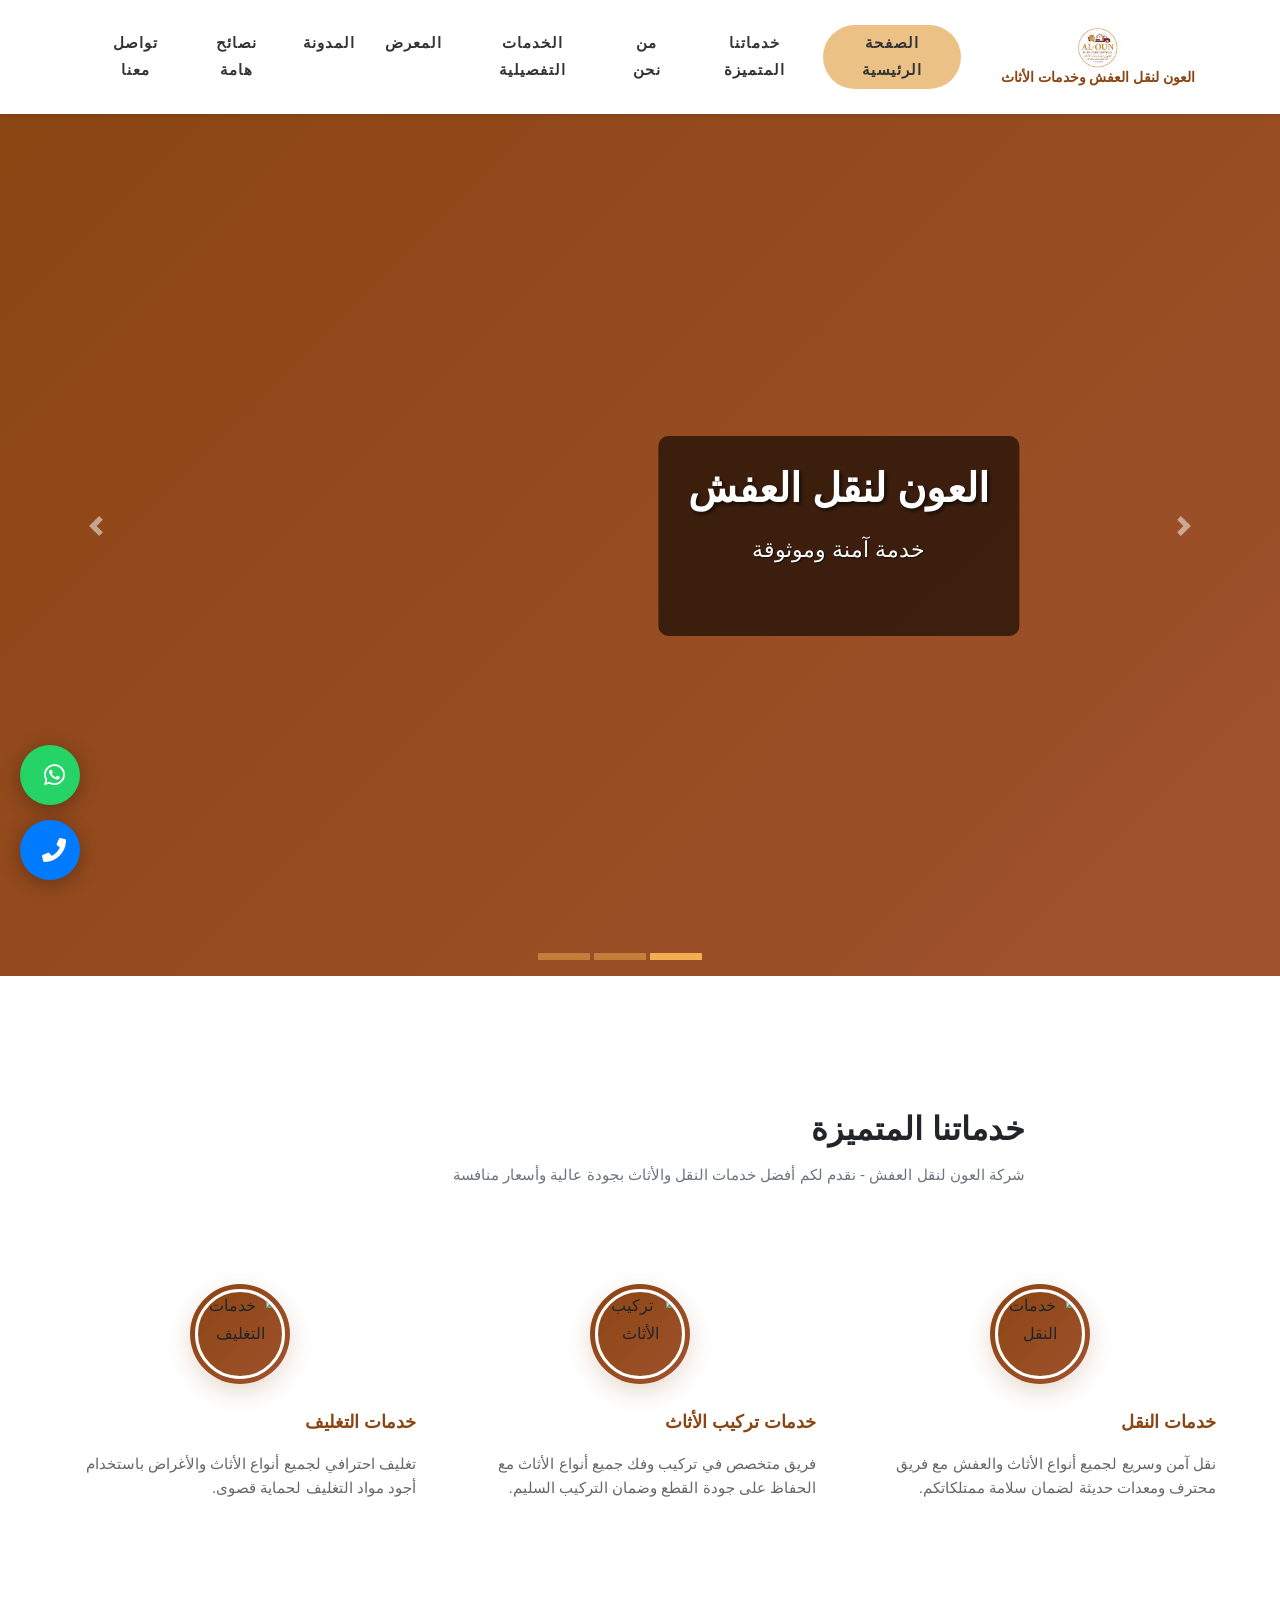
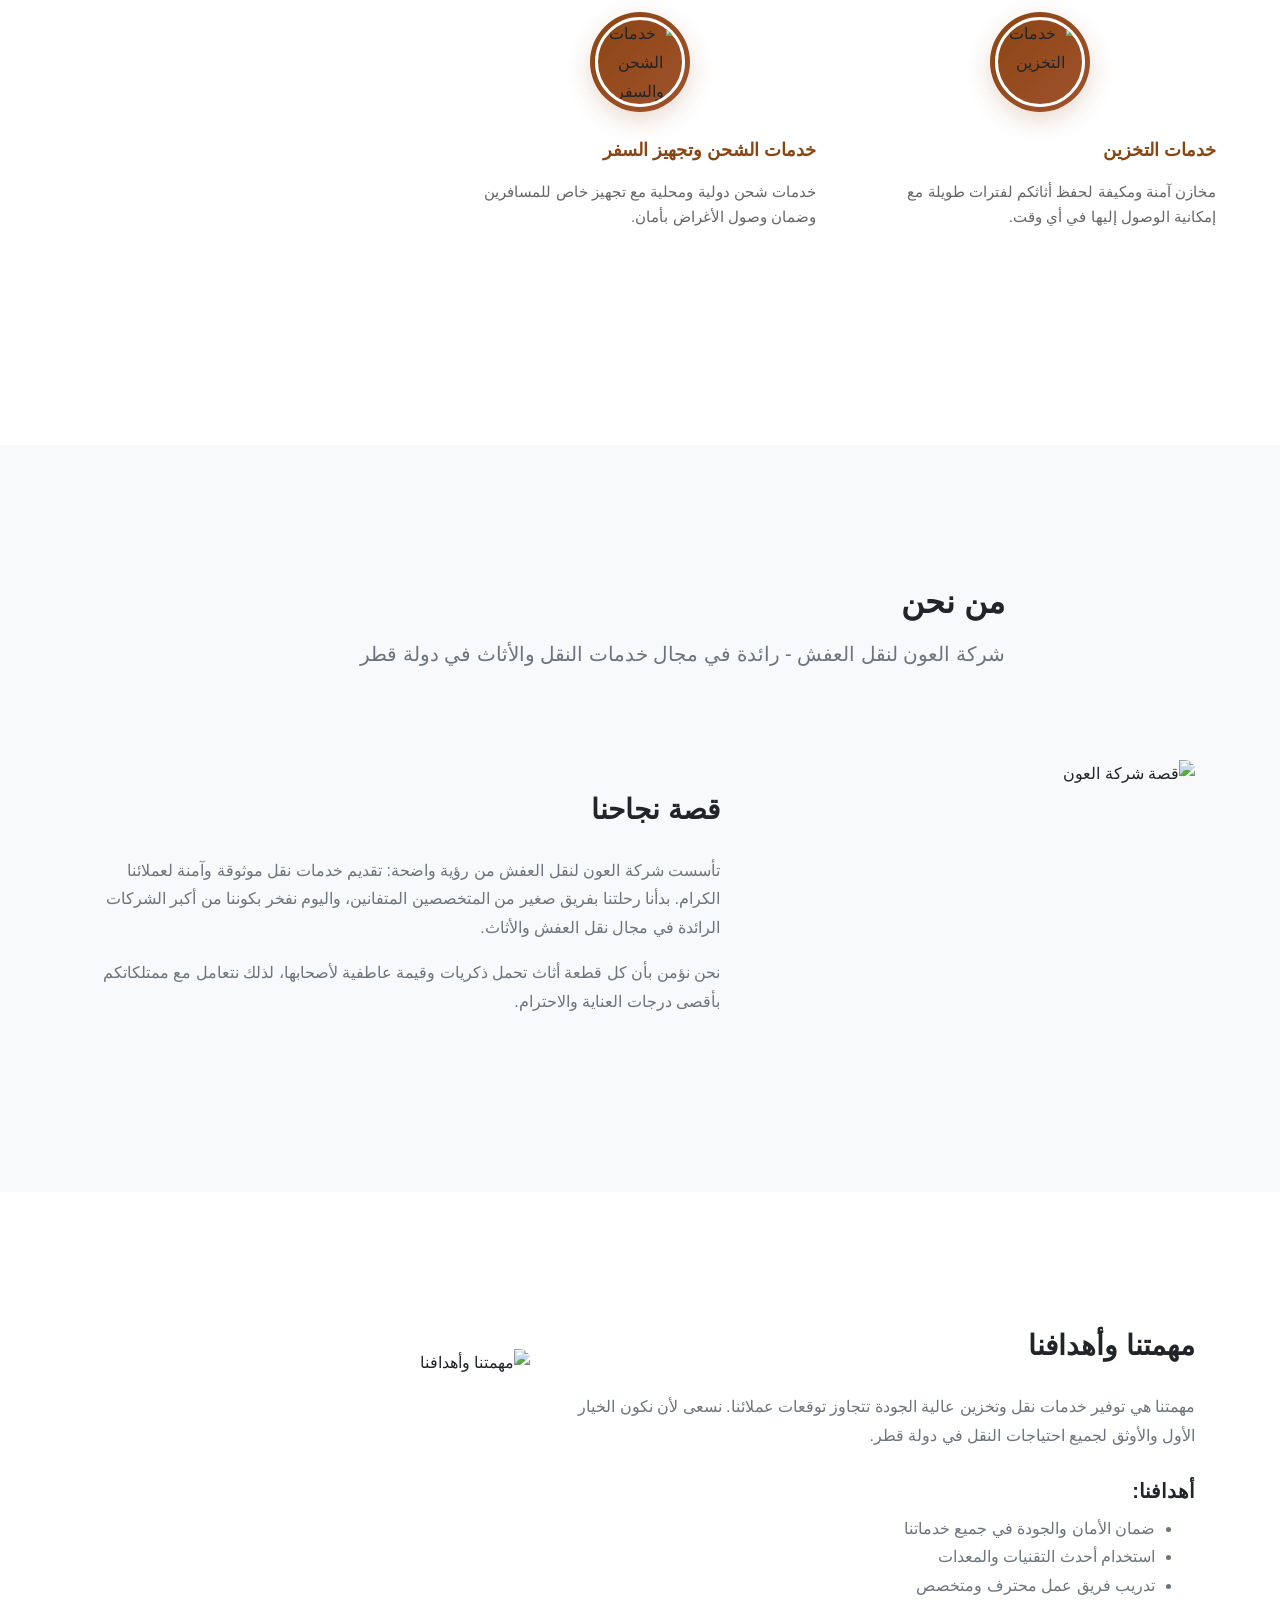
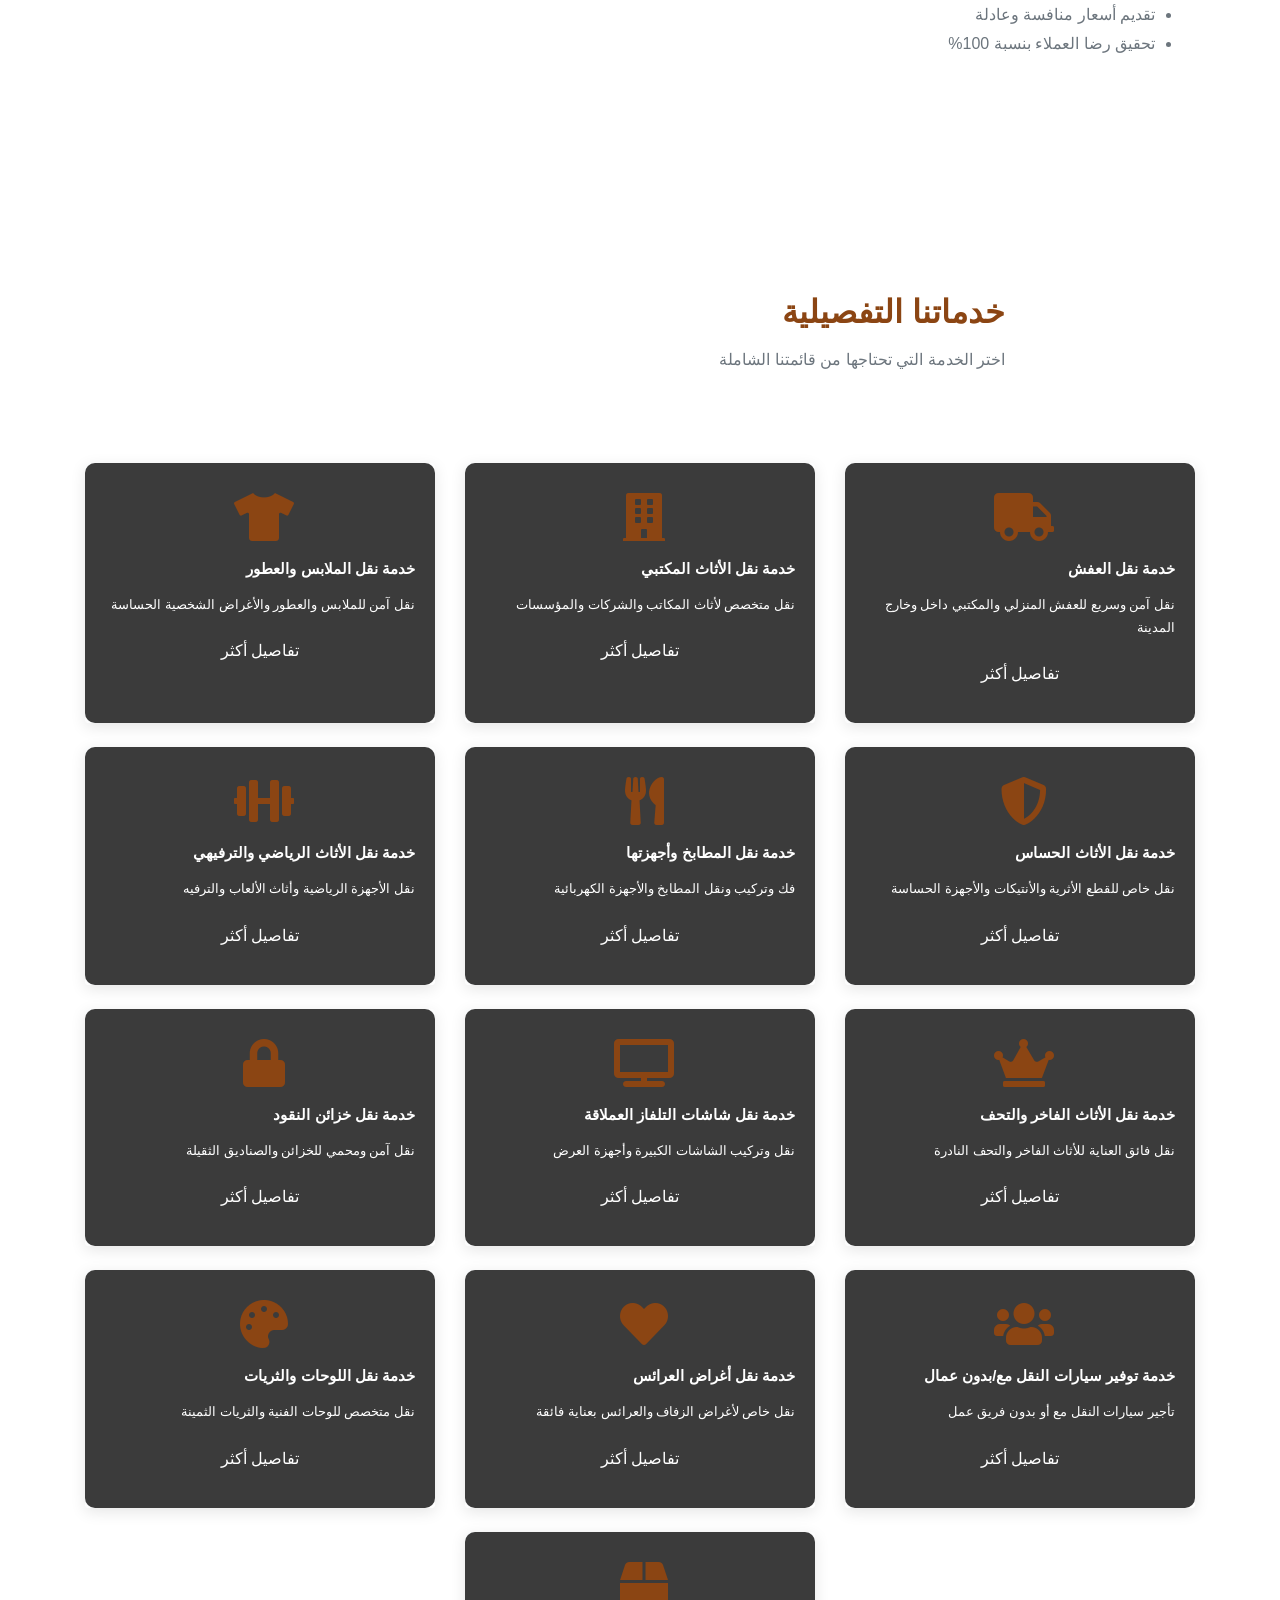
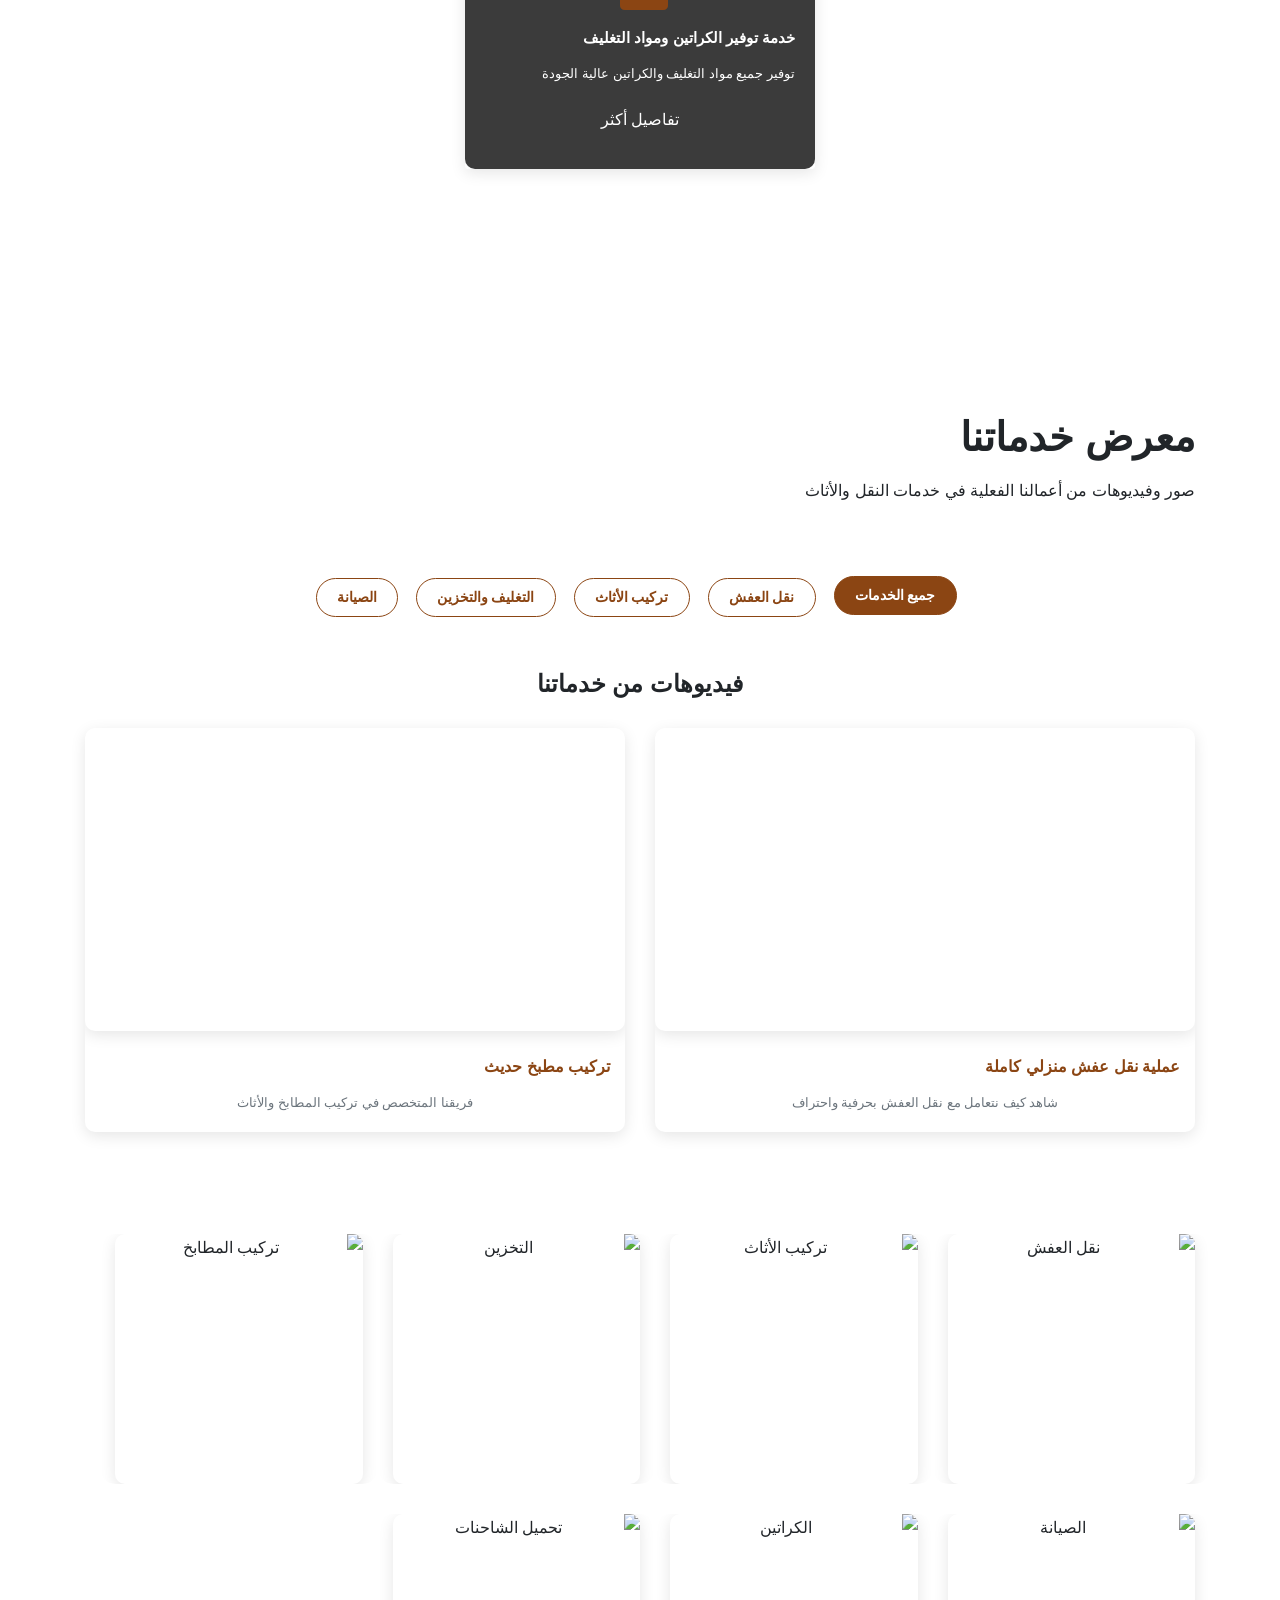
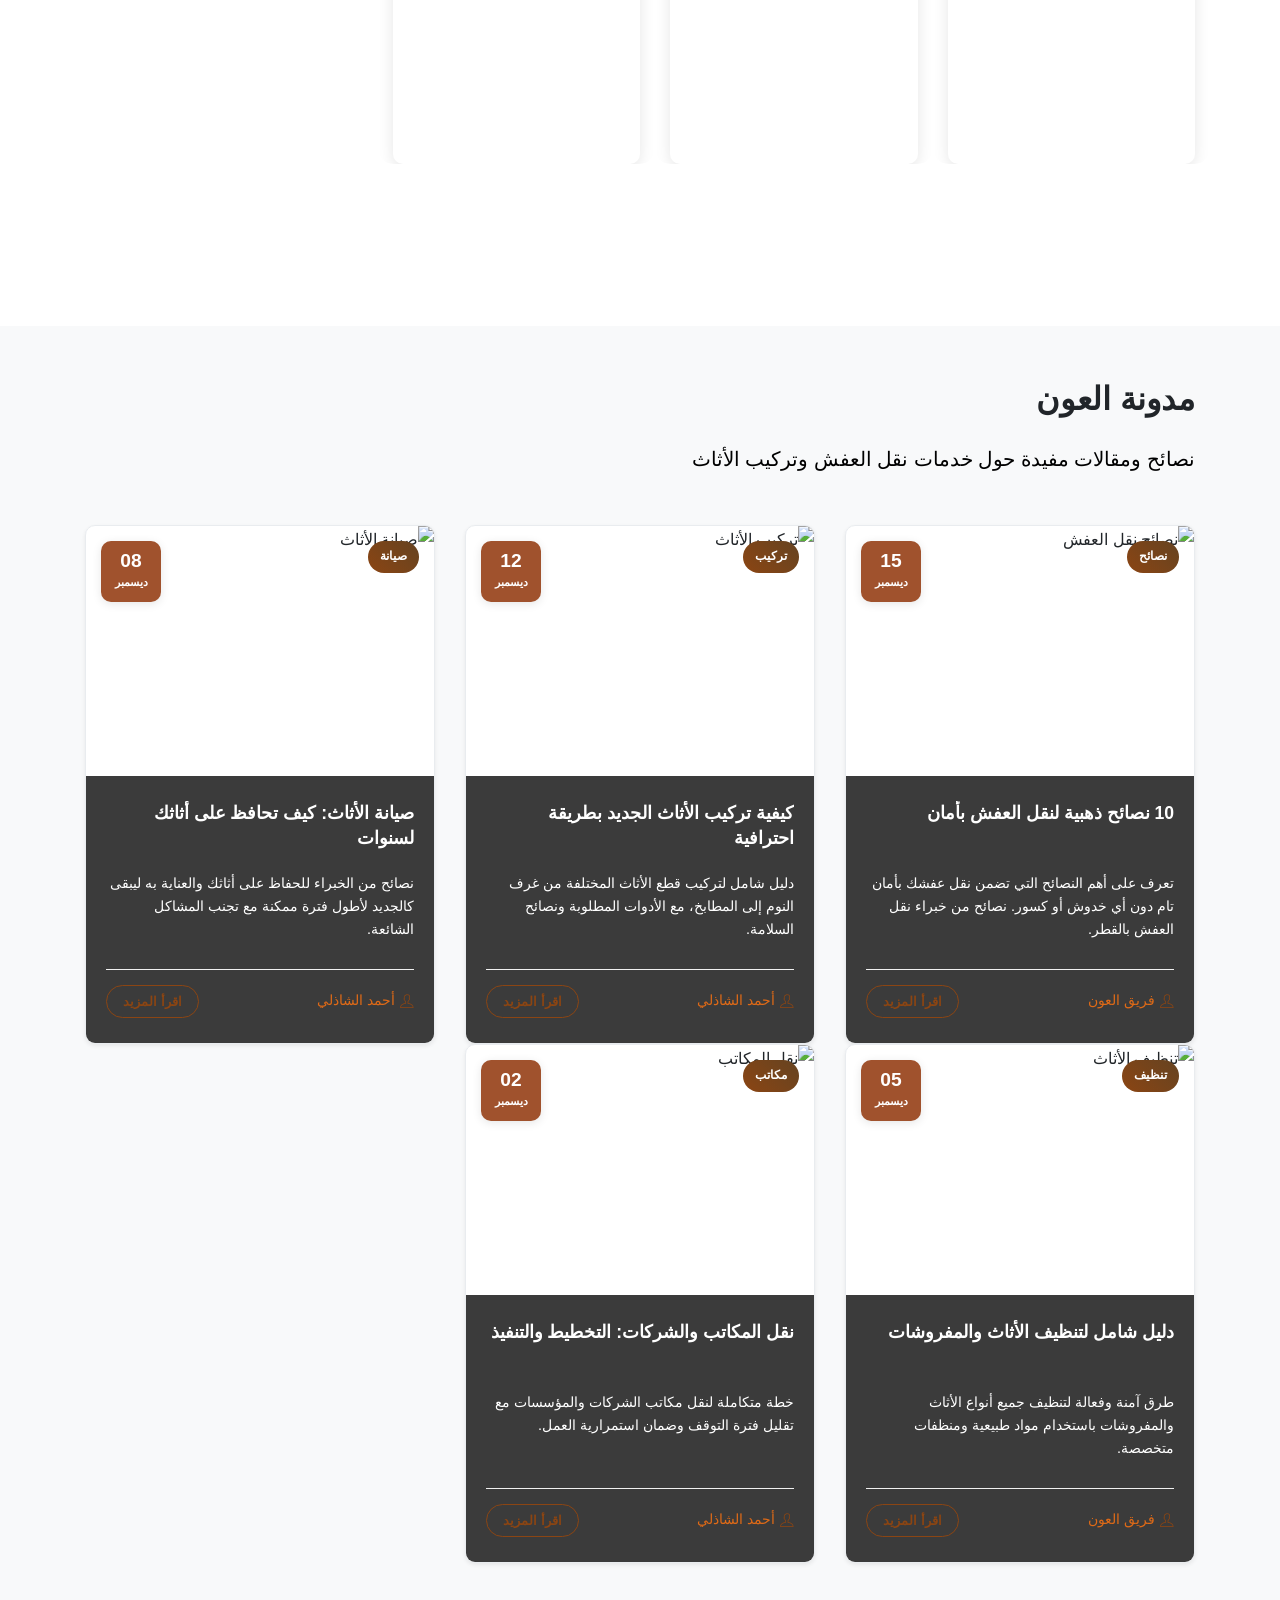
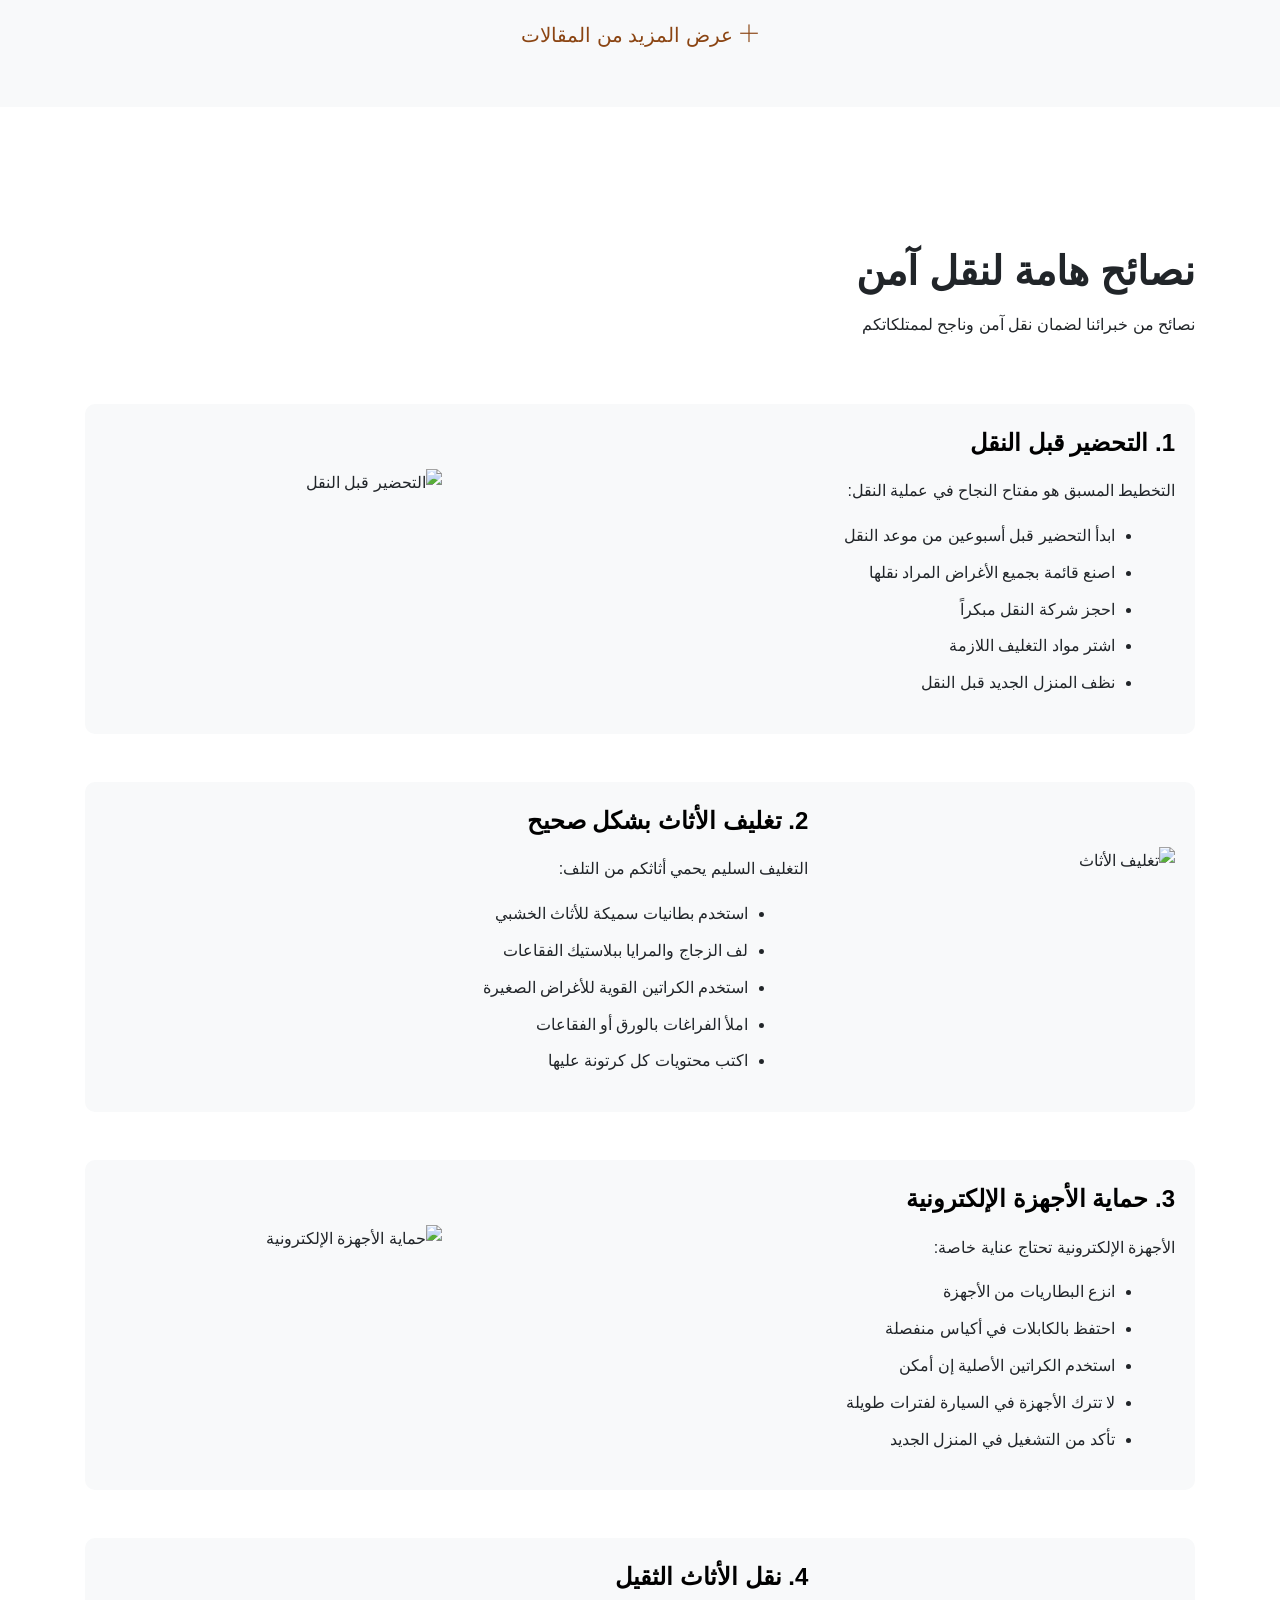
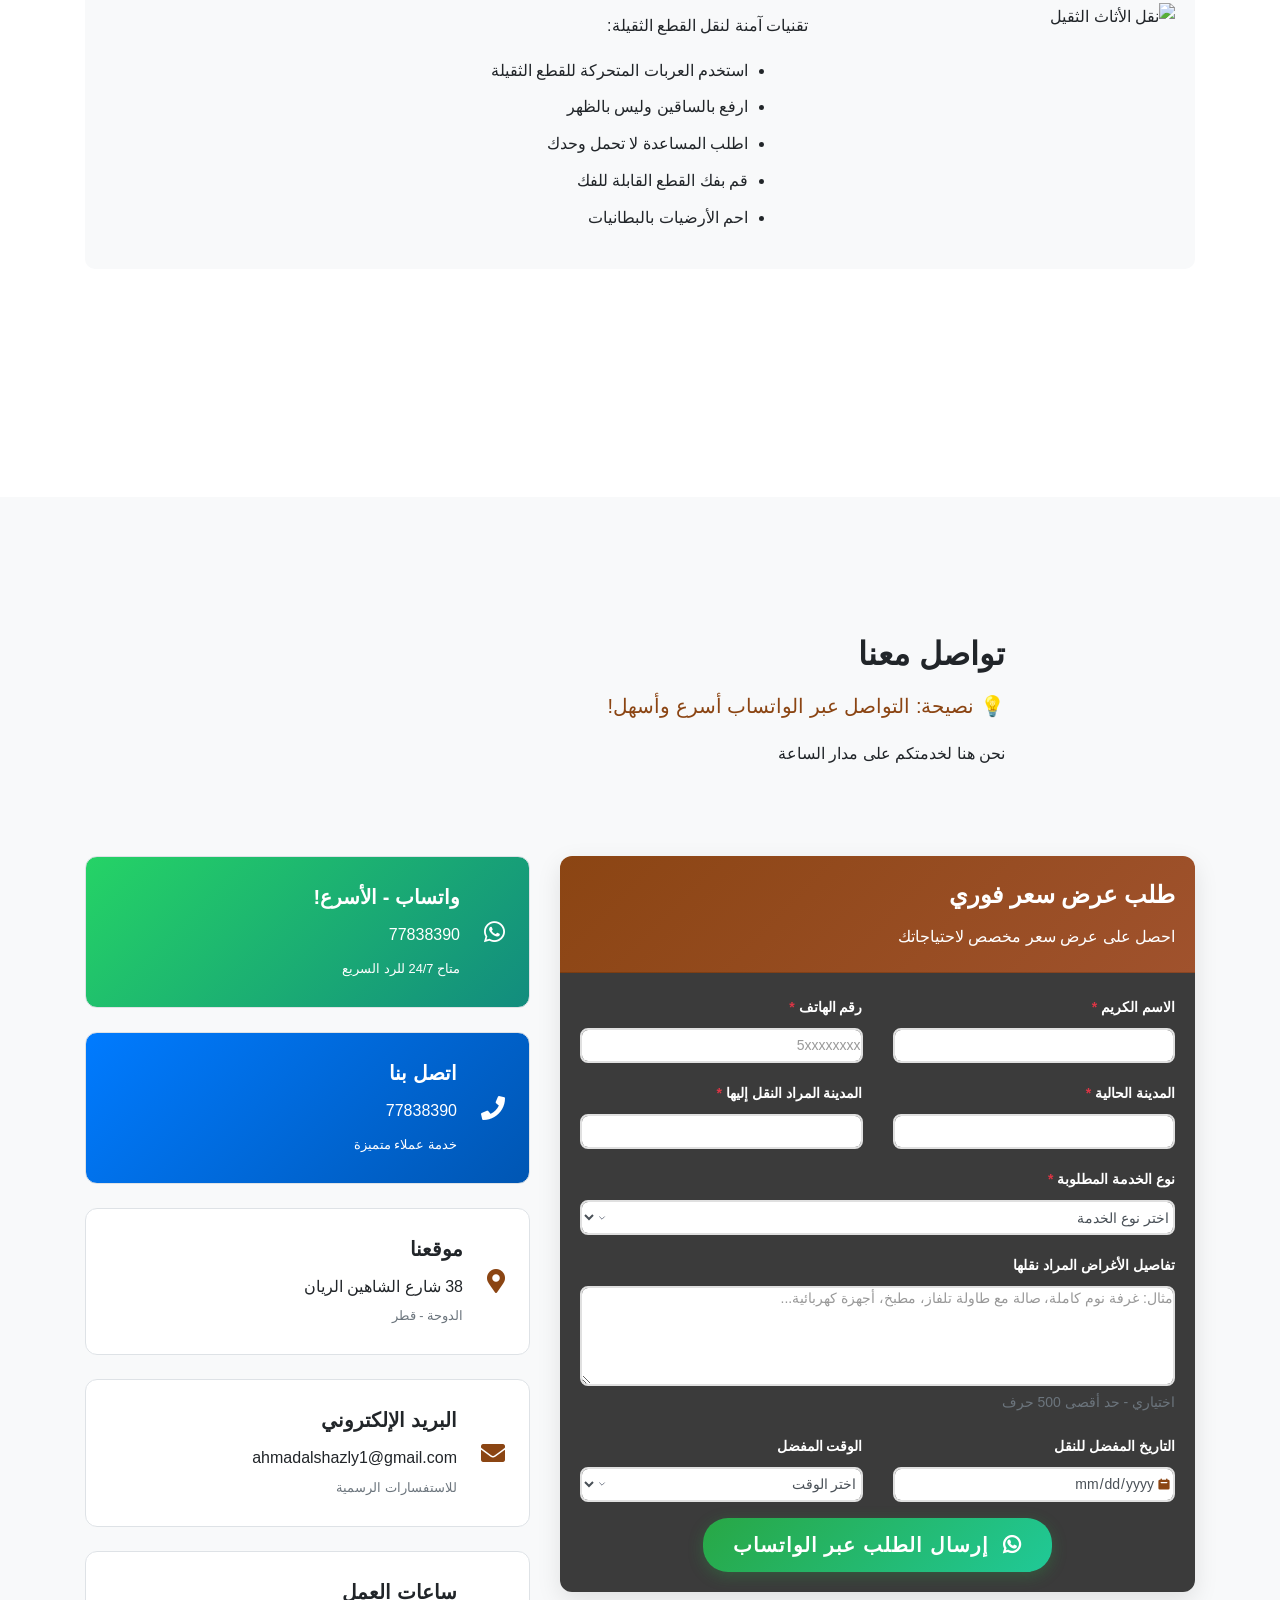
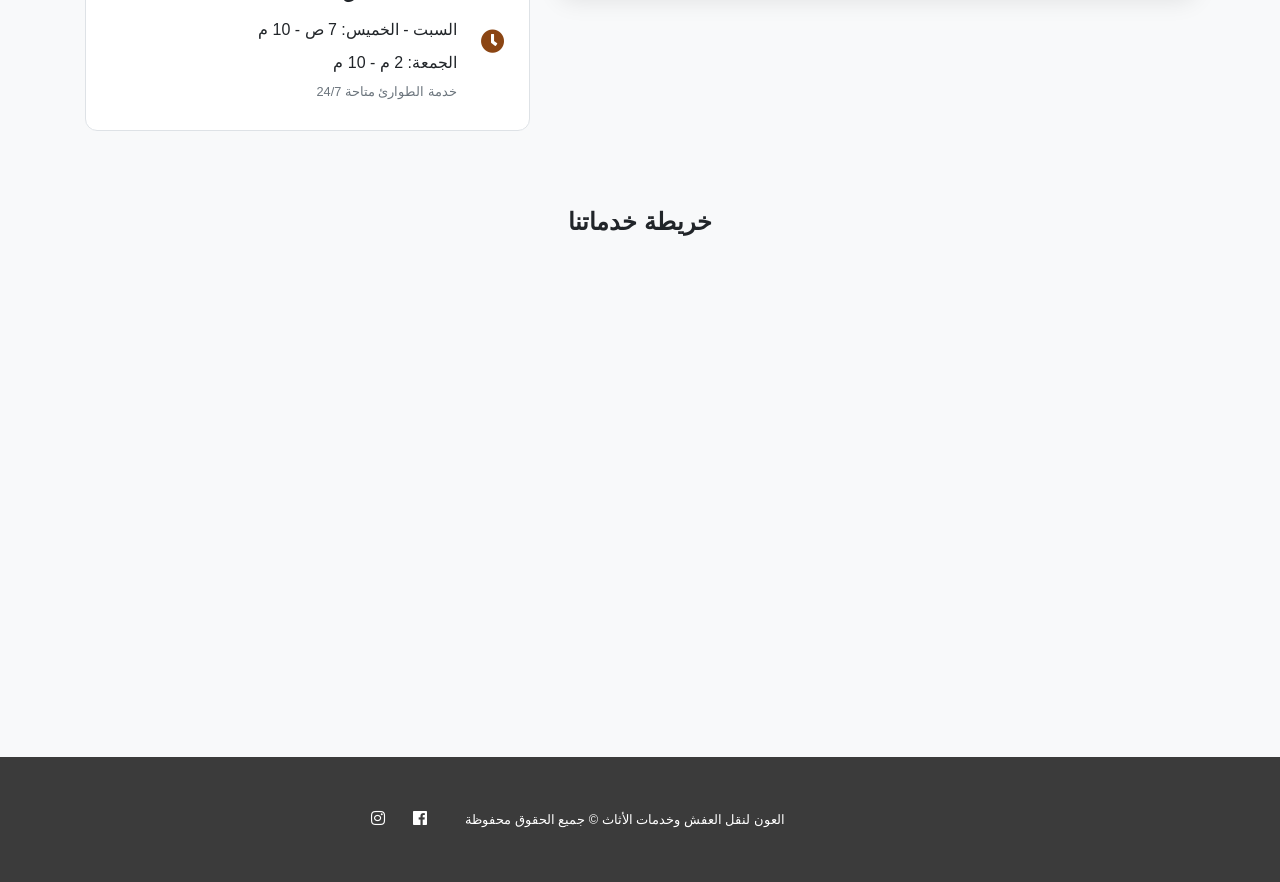
==== commit 9ebd27d9: "Add description class to blog text for improved styling and readability" ====
--- a/index.html
+++ b/index.html
@@ -946,7 +946,7 @@
               </div>
               <div class="card-body d-flex flex-column">
                 <h5 class="card-title">10 نصائح ذهبية لنقل العفش بأمان</h5>
-                <p class="card-text text-muted">
+                <p class="description card-text text-muted">
                   تعرف على أهم النصائح التي تضمن نقل عفشك بأمان تام دون أي خدوش أو كسور. نصائح من خبراء نقل العفش
                   بالقطر.
                 </p>
@@ -977,7 +977,7 @@
               </div>
               <div class="card-body d-flex flex-column">
                 <h5 class="card-title">كيفية تركيب الأثاث الجديد بطريقة احترافية</h5>
-                <p class="card-text text-muted">
+                <p class="description card-text text-muted">
                   دليل شامل لتركيب قطع الأثاث المختلفة من غرف النوم إلى المطابخ، مع الأدوات المطلوبة ونصائح السلامة.
                 </p>
                 <div class="blog-meta mt-auto">
@@ -1009,7 +1009,7 @@
               </div>
               <div class="card-body d-flex flex-column">
                 <h5 class="card-title">صيانة الأثاث: كيف تحافظ على أثاثك لسنوات</h5>
-                <p class="card-text text-muted">
+                <p class="description card-text text-muted">
                   نصائح من الخبراء للحفاظ على أثاثك والعناية به ليبقى كالجديد لأطول فترة ممكنة مع تجنب المشاكل الشائعة.
                 </p>
                 <div class="blog-meta mt-auto">
@@ -1039,7 +1039,7 @@
               </div>
               <div class="card-body d-flex flex-column">
                 <h5 class="card-title">دليل شامل لتنظيف الأثاث والمفروشات</h5>
-                <p class="card-text text-muted">
+                <p class="description card-text text-muted">
                   طرق آمنة وفعالة لتنظيف جميع أنواع الأثاث والمفروشات باستخدام مواد طبيعية ومنظفات متخصصة.
                 </p>
                 <div class="blog-meta mt-auto">
@@ -1069,7 +1069,7 @@
               </div>
               <div class="card-body d-flex flex-column">
                 <h5 class="card-title">نقل المكاتب والشركات: التخطيط والتنفيذ</h5>
-                <p class="card-text text-muted">
+                <p class="description card-text text-muted">
                   خطة متكاملة لنقل مكاتب الشركات والمؤسسات مع تقليل فترة التوقف وضمان استمرارية العمل.
                 </p>
                 <div class="blog-meta mt-auto">
--- a/assets/css/rtl.css
+++ b/assets/css/rtl.css
@@ -1042,6 +1042,9 @@
 }
 
 #blog .text-muted {
+    color: rgb(0, 0, 0) !important;
+}
+#blog .description {
     color: rgb(255, 255, 255) !important;
 }
 
--- a/assets/css/rtl.css
+++ b/assets/css/rtl.css
@@ -1042,6 +1042,9 @@
 }
 
 #blog .text-muted {
+    color: rgb(0, 0, 0) !important;
+}
+#blog .description {
     color: rgb(255, 255, 255) !important;
 }
 
--- a/assets/css/rtl.css
+++ b/assets/css/rtl.css
@@ -1042,6 +1042,9 @@
 }
 
 #blog .text-muted {
+    color: rgb(0, 0, 0) !important;
+}
+#blog .description {
     color: rgb(255, 255, 255) !important;
 }
 
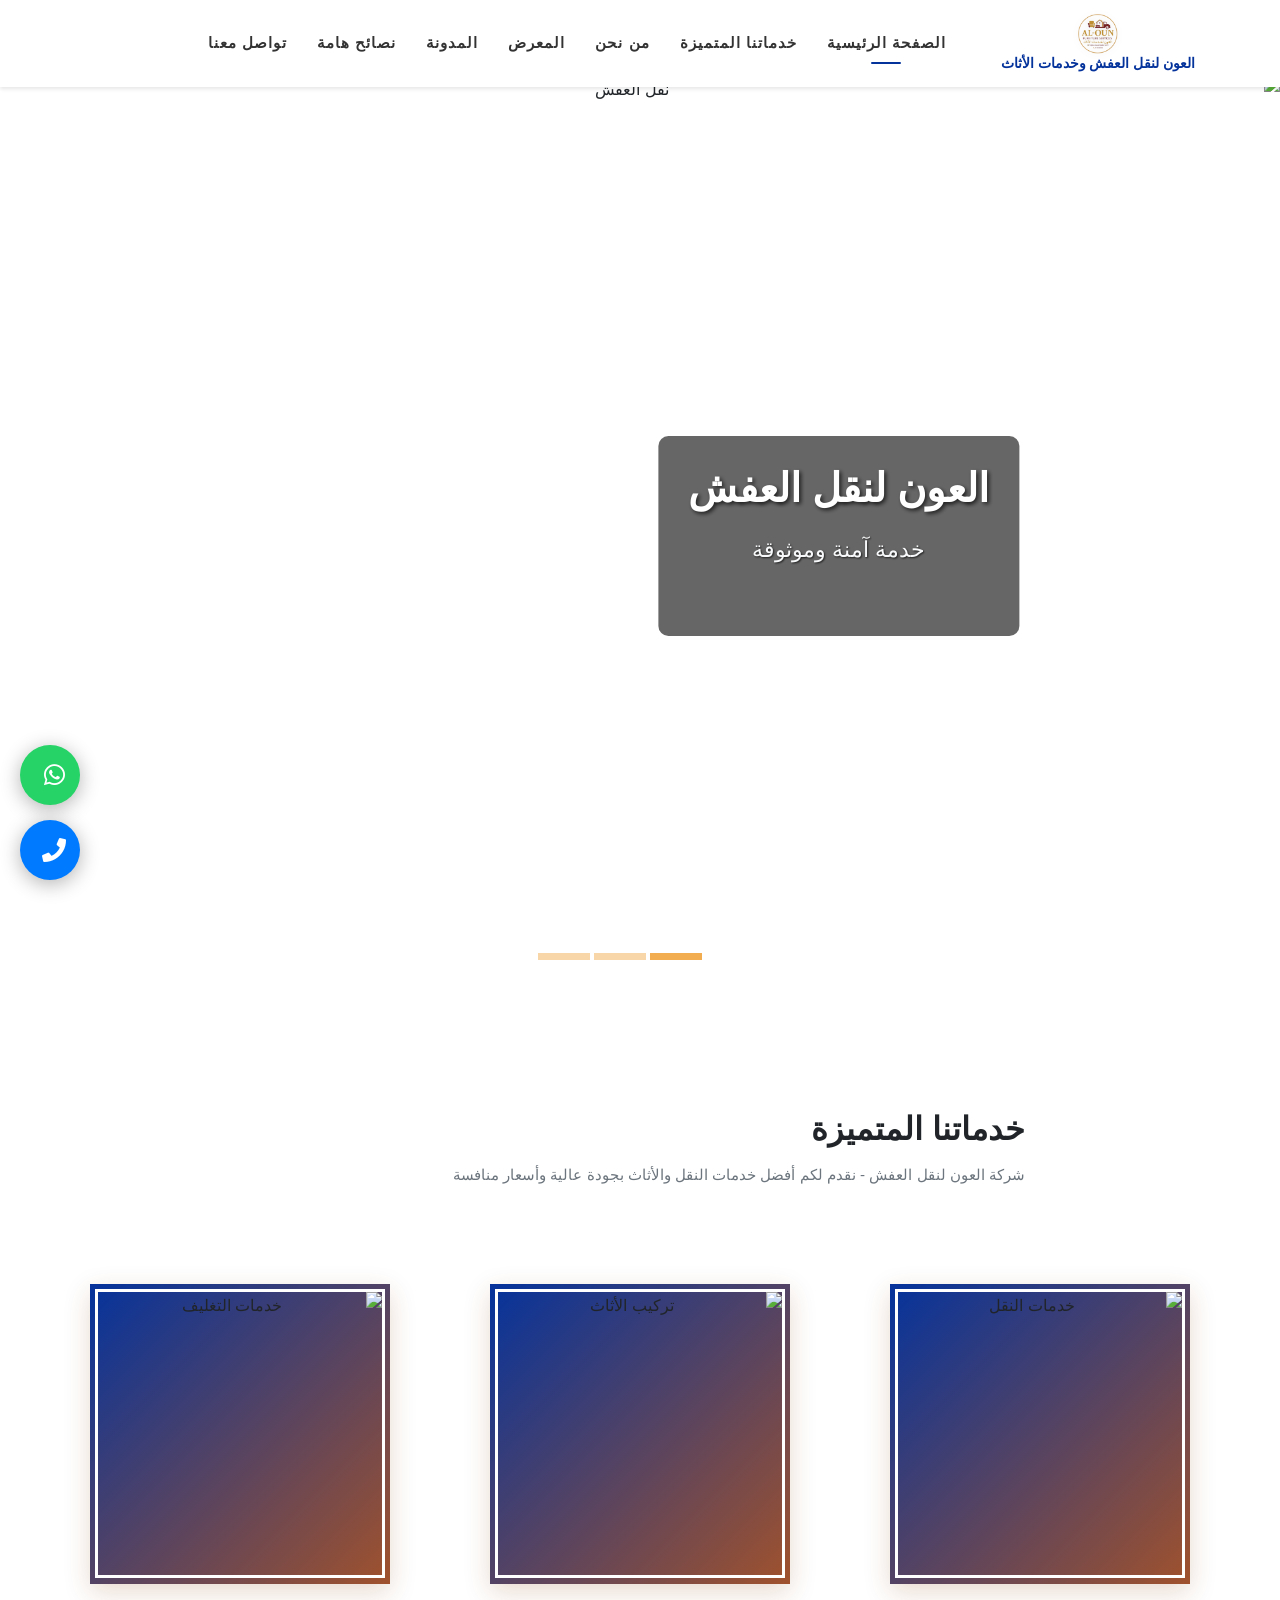
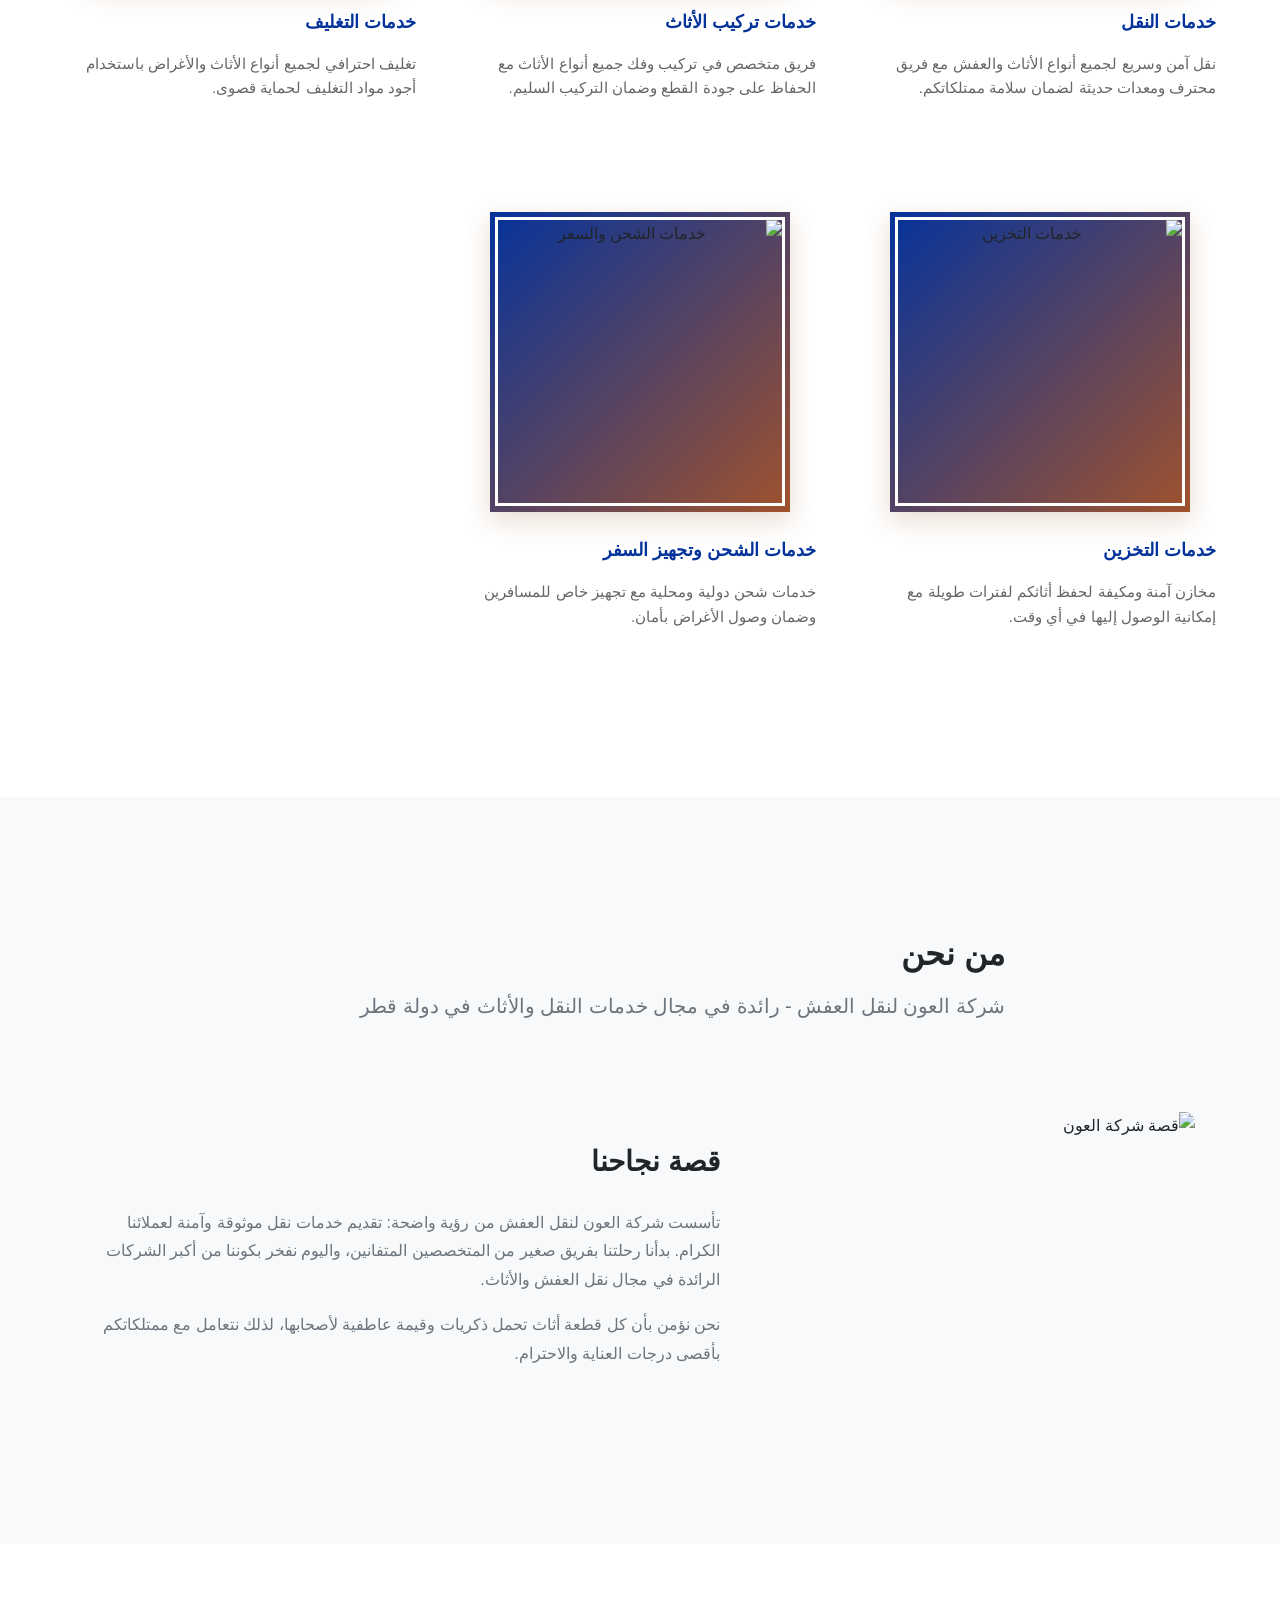
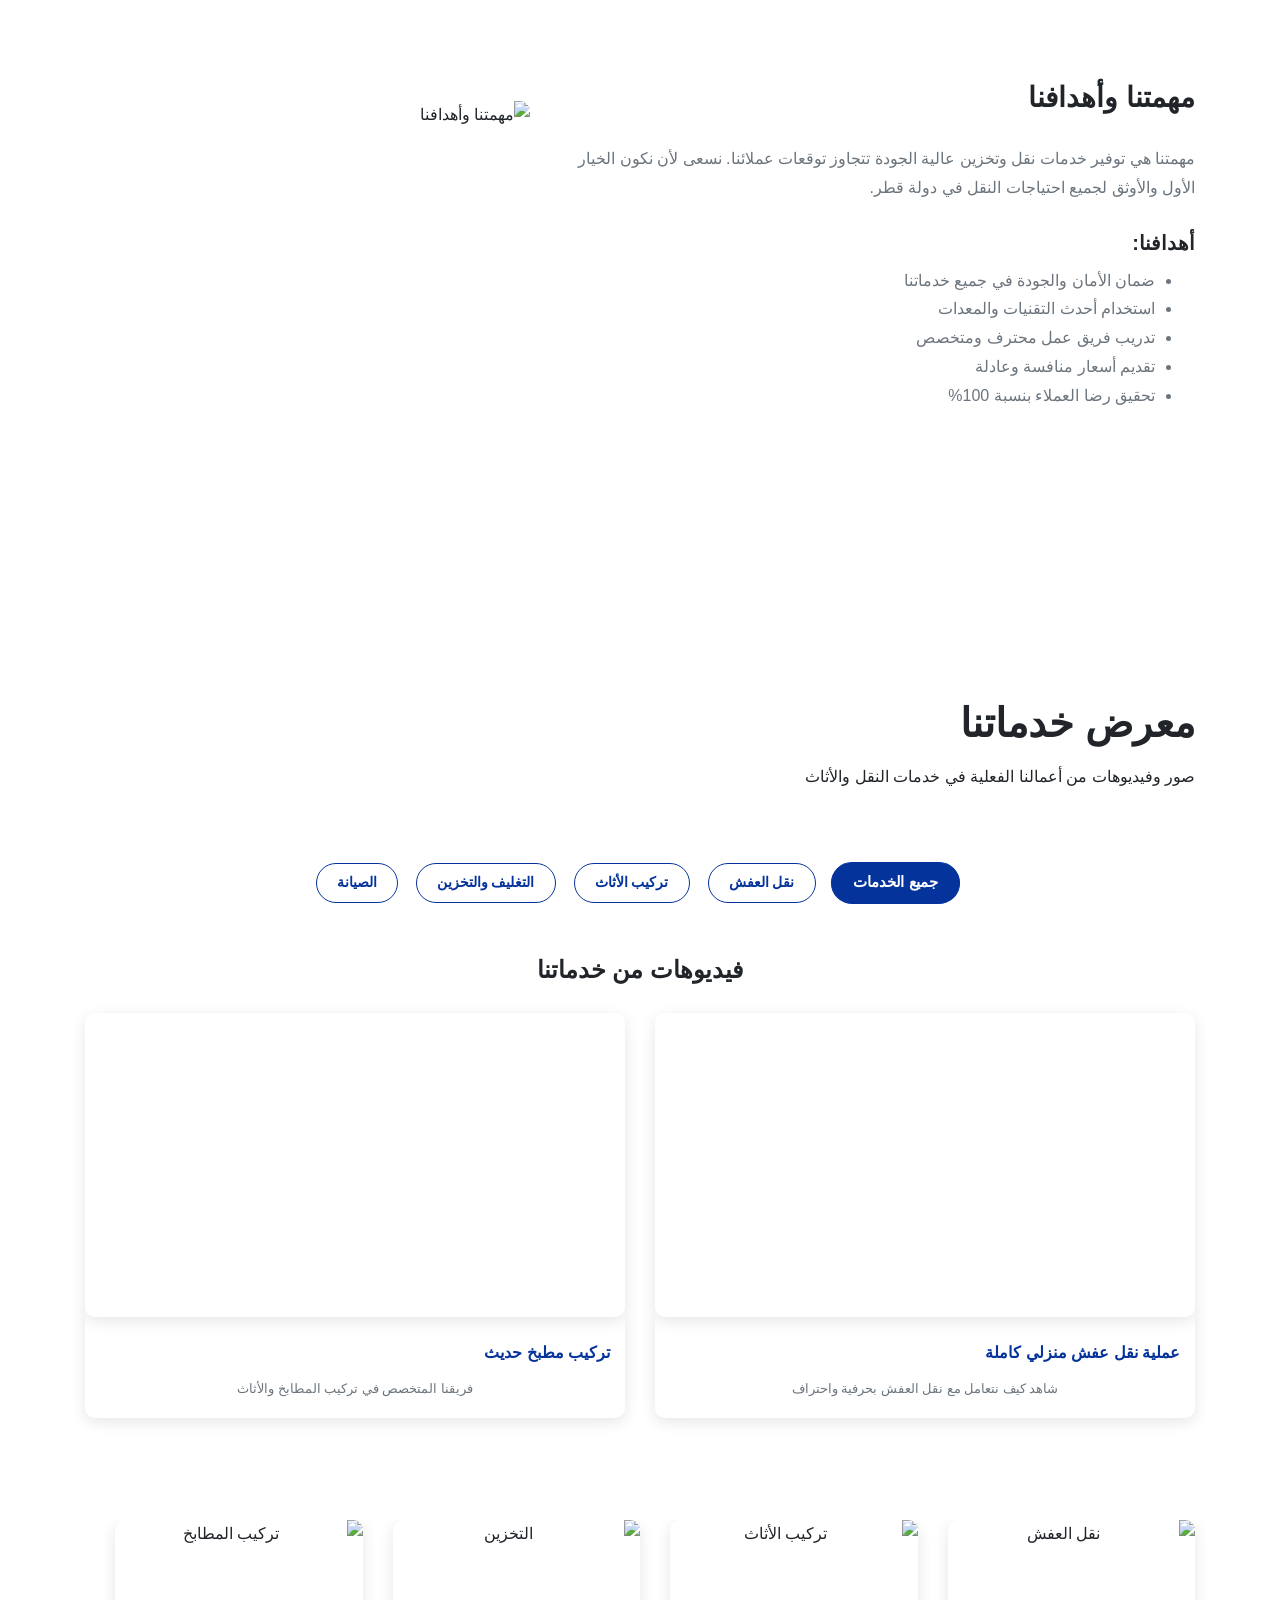
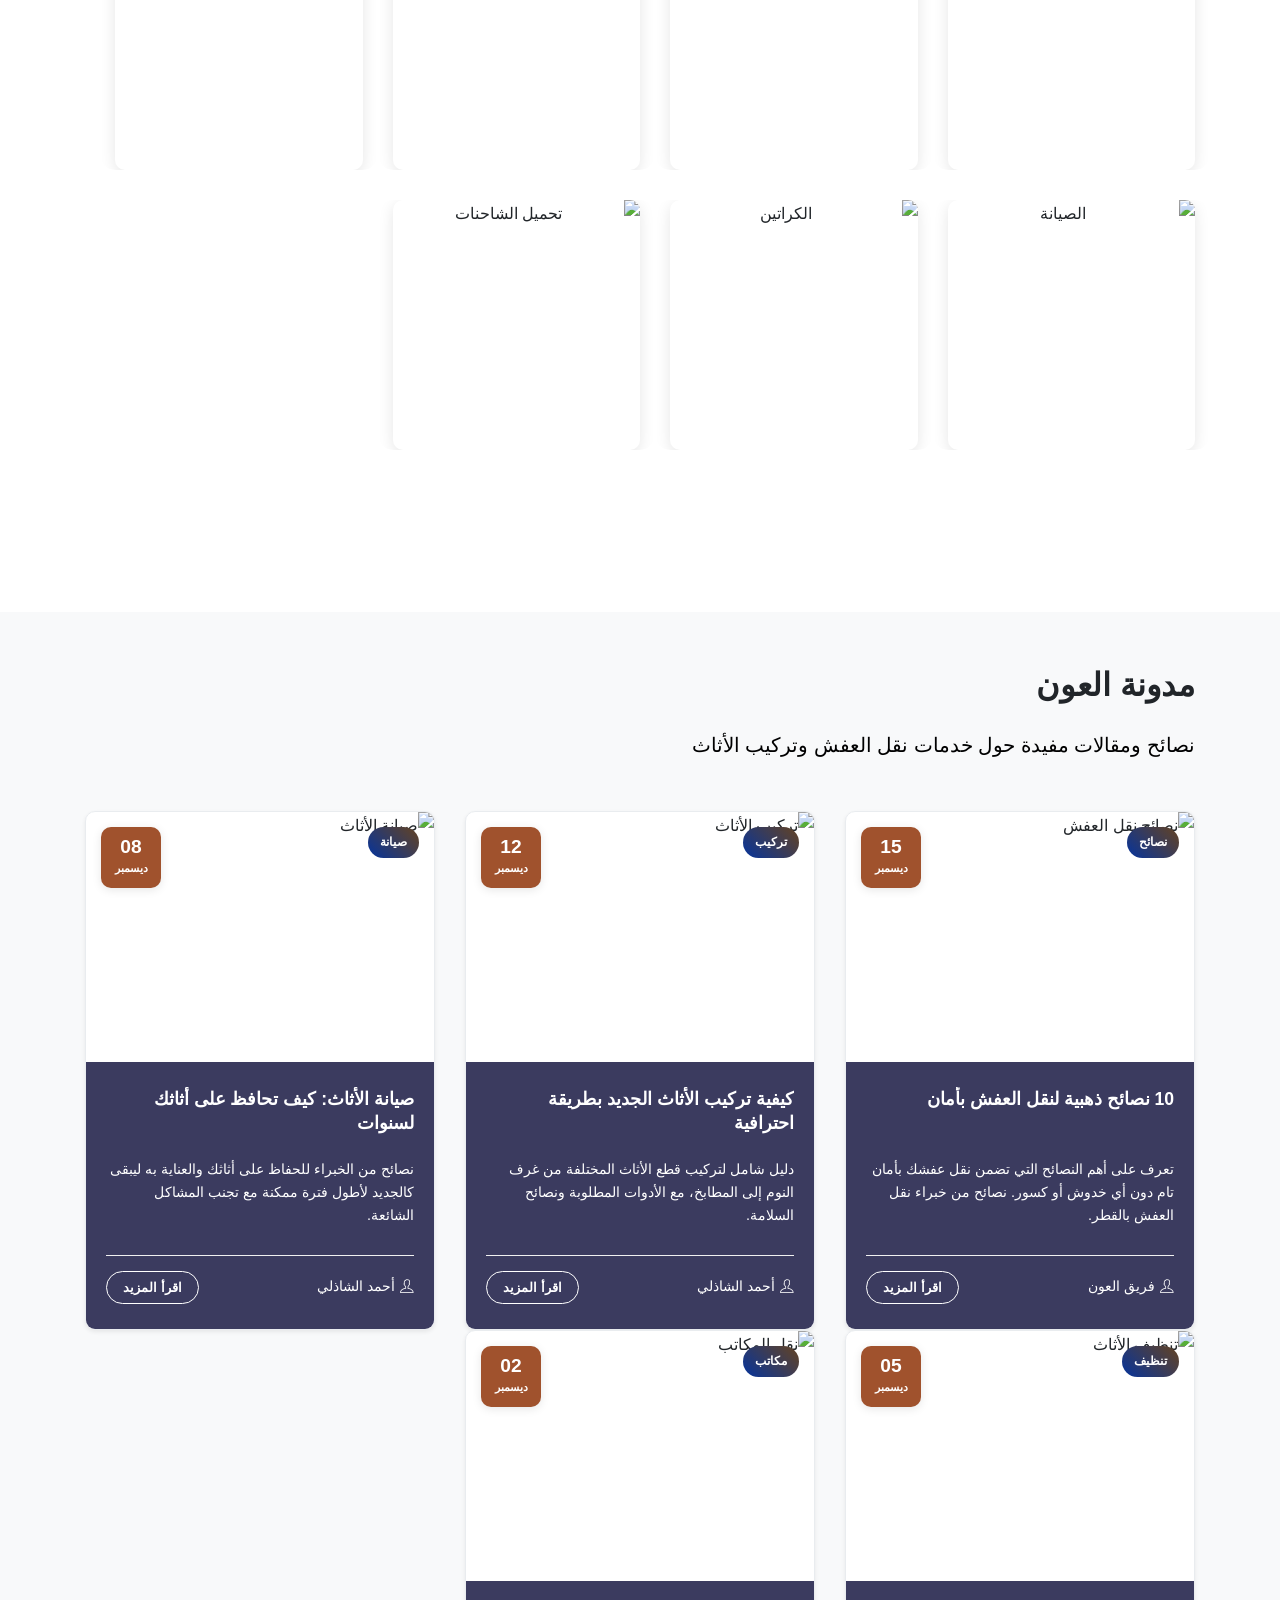
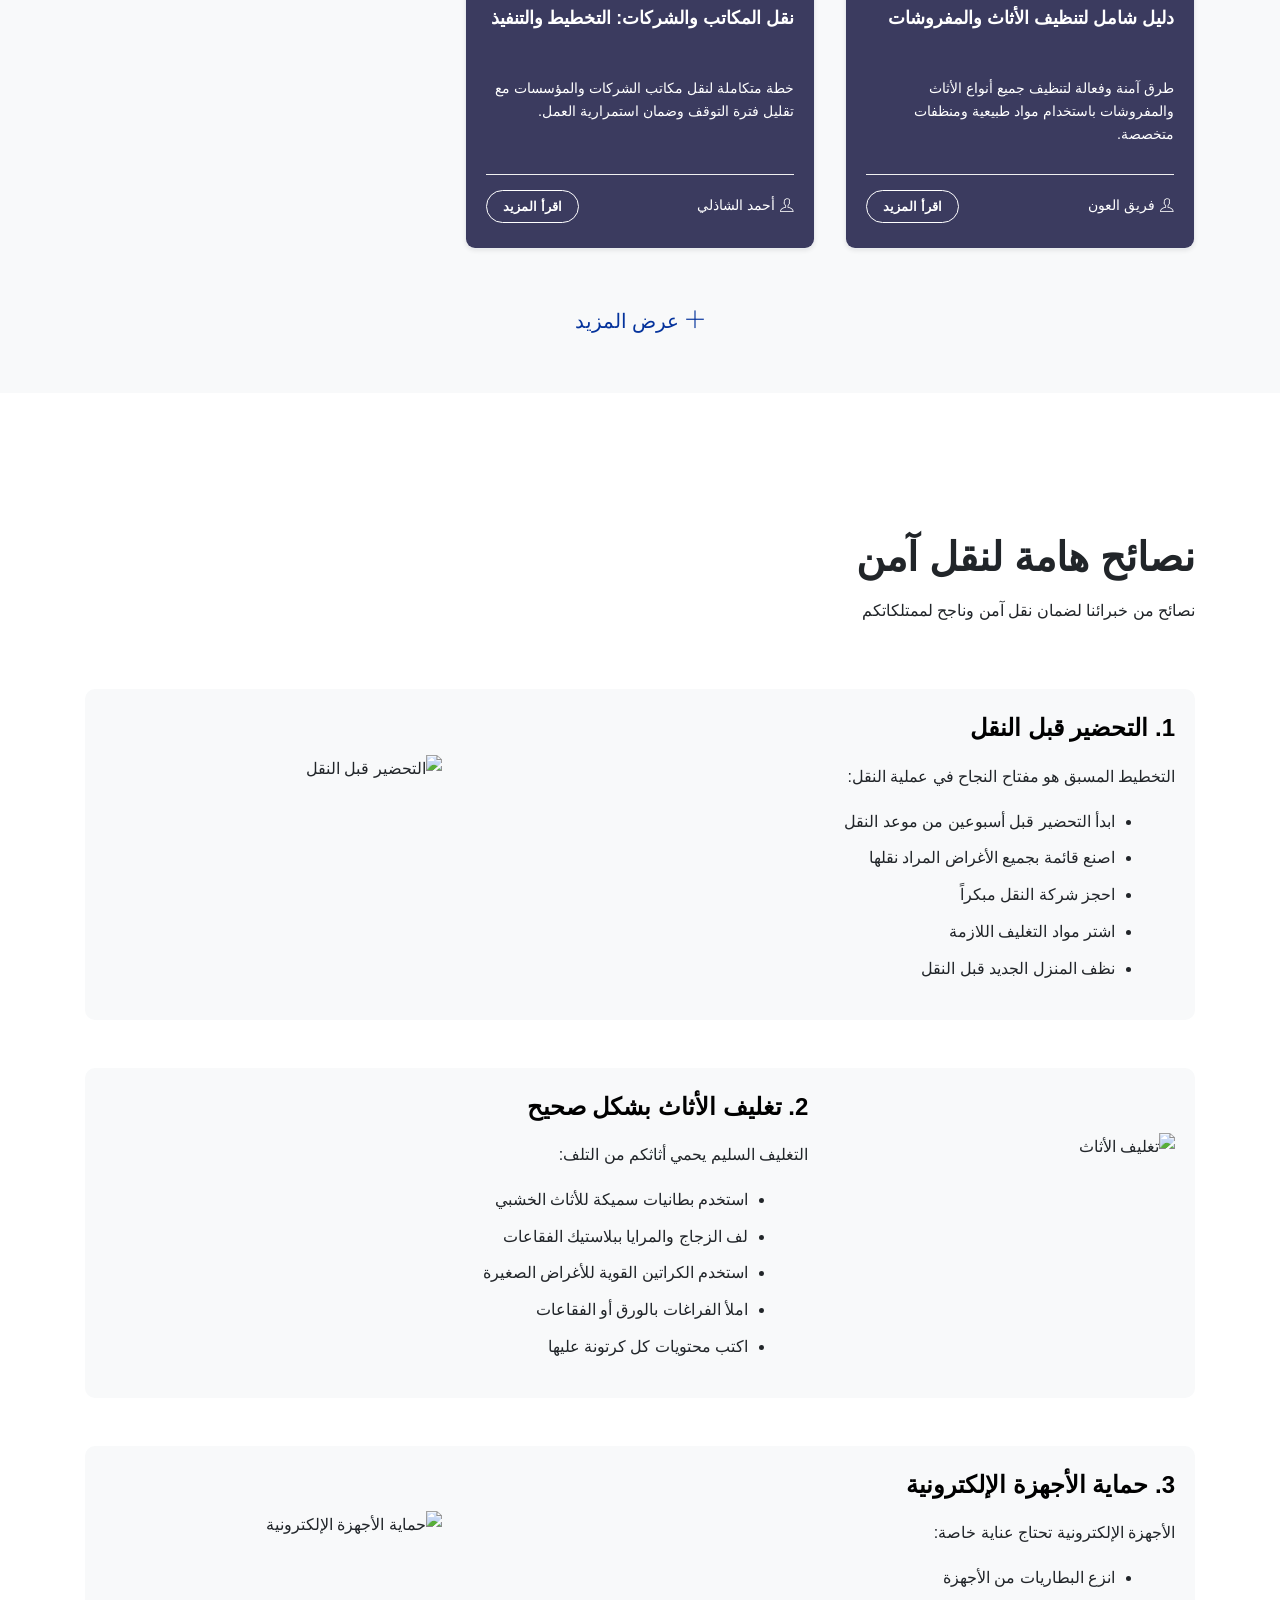
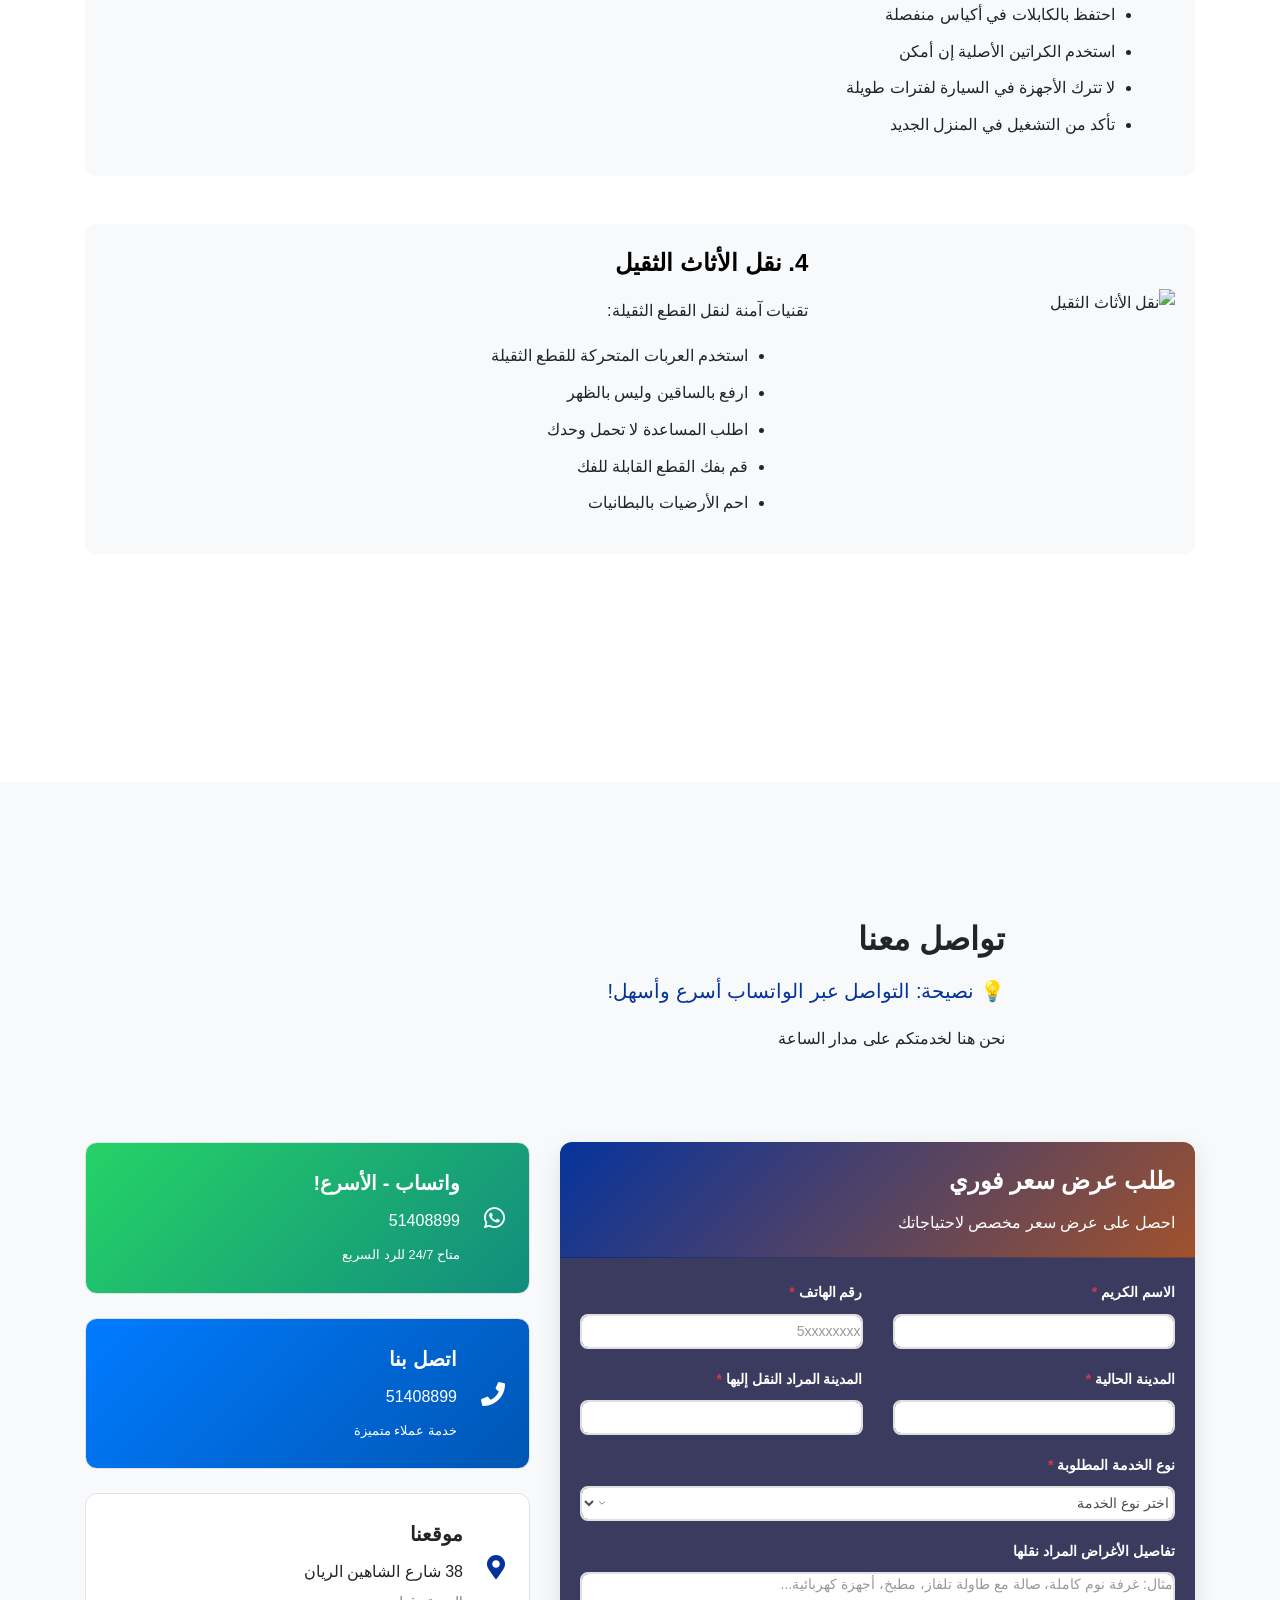
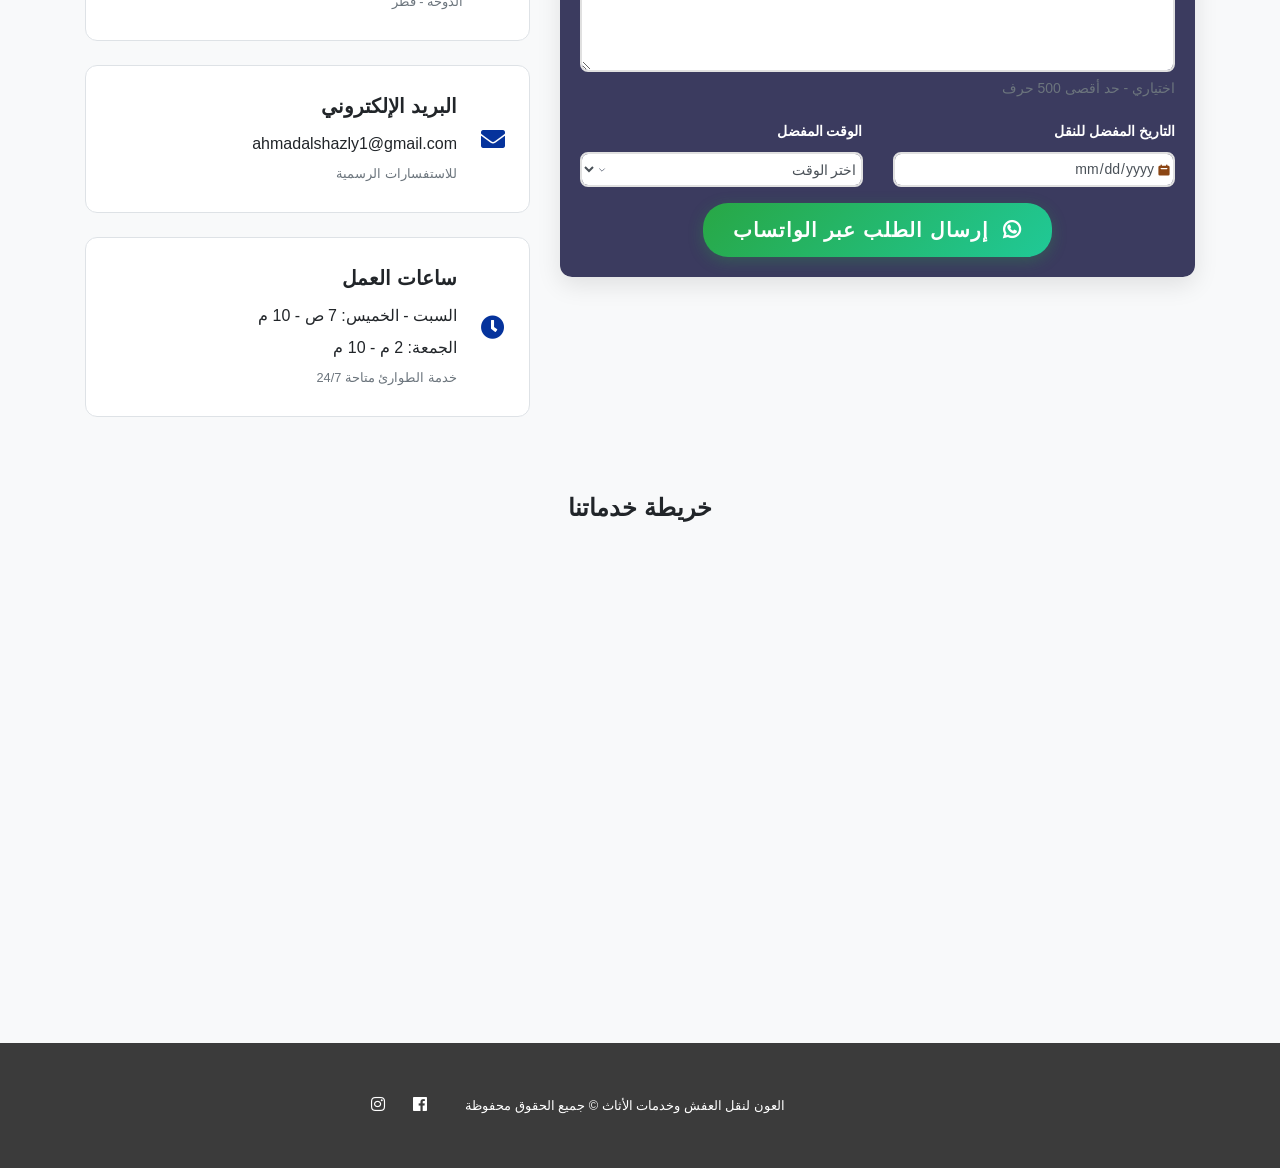
==== commit 7aa6cc0a: "Refactor styles and update theme color; remove detailed services section - Updated theme color in in" ====
--- a/index.html
+++ b/index.html
@@ -4,7 +4,7 @@
 <meta charset="utf-8" />
 <meta name="viewport" content="width=device-width, initial-scale=1, shrink-to-fit=no, viewport-fit=cover">
 <meta http-equiv="x-ua-compatible" content="ie=edge">
-<meta name="theme-color" content="#8B4513">
+<meta name="theme-color" content="#05339C">
 <meta name="mobile-web-app-capable" content="yes">
 <meta name="apple-mobile-web-app-status-bar-style" content="default">
 
@@ -28,7 +28,7 @@
 <style>
 /* Critical CSS for Above-the-fold Content */
 :root {
-    --primary-color: #8B4513;
+    --primary-color: #05339C;
     --primary-hover: #654321;
     --secondary-color: #A0522D;
     --accent-color: #D2691E;
@@ -110,7 +110,6 @@
 
 .hero { 
   min-height: 100vh; 
-  background: linear-gradient(135deg, #8B4513, #A0522D); 
   will-change: transform;
   position: relative;
   /* Optimize compositing */
@@ -290,9 +289,6 @@
               <a class="nav-link js-scroll-trigger" href="#about">من نحن</a>
             </li>
             <li class="nav-item">
-              <a class="nav-link js-scroll-trigger" href="#detailed-services">الخدمات التفصيلية</a>
-            </li>
-            <li class="nav-item">
               <a class="nav-link js-scroll-trigger" href="#portfolio">المعرض</a>
             </li>
             <li class="nav-item">
@@ -309,7 +305,7 @@
       </div>
     </nav>
     <!-- End Navbar -->
-    <section class="hero-large hero">
+    <section class="hero-large hero" id="top">
       <div id="demo" class="carousel slide" data-ride="carousel">
         <ul class="carousel-indicators">
           <li data-target="#demo" data-slide-to="0" class="active"></li>
@@ -439,12 +435,6 @@
 
        
 
-        <!-- زر للمزيد من الخدمات -->
-        <div class="row justify-content-center mt-5">
-          <div class="col-md-6 text-center">
-            <a href="#detailed-services" class="btn btn-brown btn-lg">استكشف جميع خدماتنا التفصيلية</a>
-          </div>
-        </div>
       </div>
     </section>
 
@@ -502,175 +492,7 @@
       </div>
     </section>
 
-    <!-- قسم الخدمات التفصيلية -->
-    <section class="wt-section" id="detailed-services">
-      <div class="container">
-        <div class="row justify-content-md-center text-center pb-lg-4 mb-lg-5 mb-4">
-          <div class="col-md-8 text-center w-md-50 mx-auto mb-0">
-            <h2 class="mb-md-2 text-brown">خدماتنا التفصيلية</h2>
-            <p class="text-muted">اختر الخدمة التي تحتاجها من قائمتنا الشاملة</p>
-          </div>
-        </div>
-
-        <div class="row">
-          <!-- الصف الأول -->
-          <div class="col-md-4 mb-4">
-            <div class="card h-100">
-              <div class="card-body text-center">
-                <i class="fas fa-truck fa-3x service-icon mb-3"></i>
-                <h5 class="card-title">خدمة نقل العفش</h5>
-                <p class="card-text">نقل آمن وسريع للعفش المنزلي والمكتبي داخل وخارج المدينة</p>
-                <a href="#service-details-1" class="btn btn-brown">تفاصيل أكثر</a>
-              </div>
-            </div>
-          </div>
-
-          <div class="col-md-4 mb-4">
-            <div class="card h-100">
-              <div class="card-body text-center">
-                <i class="fas fa-building fa-3x service-icon mb-3"></i>
-                <h5 class="card-title">خدمة نقل الأثاث المكتبي</h5>
-                <p class="card-text">نقل متخصص لأثاث المكاتب والشركات والمؤسسات</p>
-                <a href="#service-details-2" class="btn btn-brown">تفاصيل أكثر</a>
-              </div>
-            </div>
-          </div>
-
-          <div class="col-md-4 mb-4">
-            <div class="card h-100">
-              <div class="card-body text-center">
-                <i class="fas fa-tshirt fa-3x service-icon mb-3"></i>
-                <h5 class="card-title">خدمة نقل الملابس والعطور</h5>
-                <p class="card-text">نقل آمن للملابس والعطور والأغراض الشخصية الحساسة</p>
-                <a href="#service-details-3" class="btn btn-brown">تفاصيل أكثر</a>
-              </div>
-            </div>
-          </div>
-        </div>
-
-        <div class="row">
-          <!-- الصف الثاني -->
-          <div class="col-md-4 mb-4">
-            <div class="card h-100">
-              <div class="card-body text-center">
-                <i class="fas fa-shield-alt fa-3x service-icon mb-3"></i>
-                <h5 class="card-title">خدمة نقل الأثاث الحساس</h5>
-                <p class="card-text">نقل خاص للقطع الأثرية والأنتيكات والأجهزة الحساسة</p>
-                <a href="#service-details-4" class="btn btn-brown">تفاصيل أكثر</a>
-              </div>
-            </div>
-          </div>
-
-          <div class="col-md-4 mb-4">
-            <div class="card h-100">
-              <div class="card-body text-center">
-                <i class="fas fa-utensils fa-3x service-icon mb-3"></i>
-                <h5 class="card-title">خدمة نقل المطابخ وأجهزتها</h5>
-                <p class="card-text">فك وتركيب ونقل المطابخ والأجهزة الكهربائية</p>
-                <a href="#service-details-5" class="btn btn-brown">تفاصيل أكثر</a>
-              </div>
-            </div>
-          </div>
-
-          <div class="col-md-4 mb-4">
-            <div class="card h-100">
-              <div class="card-body text-center">
-                <i class="fas fa-dumbbell fa-3x service-icon mb-3"></i>
-                <h5 class="card-title">خدمة نقل الأثاث الرياضي والترفيهي</h5>
-                <p class="card-text">نقل الأجهزة الرياضية وأثاث الألعاب والترفيه</p>
-                <a href="#service-details-6" class="btn btn-brown">تفاصيل أكثر</a>
-              </div>
-            </div>
-          </div>
-        </div>
-
-        <div class="row">
-          <!-- الصف الثالث -->
-          <div class="col-md-4 mb-4">
-            <div class="card h-100">
-              <div class="card-body text-center">
-                <i class="fas fa-crown fa-3x service-icon mb-3"></i>
-                <h5 class="card-title">خدمة نقل الأثاث الفاخر والتحف</h5>
-                <p class="card-text">نقل فائق العناية للأثاث الفاخر والتحف النادرة</p>
-                <a href="#service-details-7" class="btn btn-brown">تفاصيل أكثر</a>
-              </div>
-            </div>
-          </div>
-
-          <div class="col-md-4 mb-4">
-            <div class="card h-100">
-              <div class="card-body text-center">
-                <i class="fas fa-tv fa-3x service-icon mb-3"></i>
-                <h5 class="card-title">خدمة نقل شاشات التلفاز العملاقة</h5>
-                <p class="card-text">نقل وتركيب الشاشات الكبيرة وأجهزة العرض</p>
-                <a href="#service-details-8" class="btn btn-brown">تفاصيل أكثر</a>
-              </div>
-            </div>
-          </div>
-
-          <div class="col-md-4 mb-4">
-            <div class="card h-100">
-              <div class="card-body text-center">
-                <i class="fas fa-lock fa-3x service-icon mb-3"></i>
-                <h5 class="card-title">خدمة نقل خزائن النقود</h5>
-                <p class="card-text">نقل آمن ومحمي للخزائن والصناديق الثقيلة</p>
-                <a href="#service-details-9" class="btn btn-brown">تفاصيل أكثر</a>
-              </div>
-            </div>
-          </div>
-        </div>
-
-        <div class="row">
-          <!-- الصف الرابع -->
-          <div class="col-md-4 mb-4">
-            <div class="card h-100">
-              <div class="card-body text-center">
-                <i class="fas fa-users fa-3x service-icon mb-3"></i>
-                <h5 class="card-title">خدمة توفير سيارات النقل مع/بدون عمال</h5>
-                <p class="card-text">تأجير سيارات النقل مع أو بدون فريق عمل</p>
-                <a href="#service-details-10" class="btn btn-brown">تفاصيل أكثر</a>
-              </div>
-            </div>
-          </div>
-
-          <div class="col-md-4 mb-4">
-            <div class="card h-100">
-              <div class="card-body text-center">
-                <i class="fas fa-heart fa-3x service-icon mb-3"></i>
-                <h5 class="card-title">خدمة نقل أغراض العرائس</h5>
-                <p class="card-text">نقل خاص لأغراض الزفاف والعرائس بعناية فائقة</p>
-                <a href="#service-details-11" class="btn btn-brown">تفاصيل أكثر</a>
-              </div>
-            </div>
-          </div>
-
-          <div class="col-md-4 mb-4">
-            <div class="card h-100">
-              <div class="card-body text-center">
-                <i class="fas fa-palette fa-3x service-icon mb-3"></i>
-                <h5 class="card-title">خدمة نقل اللوحات والثريات</h5>
-                <p class="card-text">نقل متخصص للوحات الفنية والثريات الثمينة</p>
-                <a href="#service-details-12" class="btn btn-brown">تفاصيل أكثر</a>
-              </div>
-            </div>
-          </div>
-        </div>
-
-        <div class="row justify-content-center">
-          <!-- الخدمة الأخيرة في المنتصف -->
-          <div class="col-md-4 mb-4">
-            <div class="card h-100">
-              <div class="card-body text-center">
-                <i class="fas fa-box fa-3x service-icon mb-3"></i>
-                <h5 class="card-title">خدمة توفير الكراتين ومواد التغليف</h5>
-                <p class="card-text">توفير جميع مواد التغليف والكراتين عالية الجودة</p>
-                <a href="#service-details-13" class="btn btn-brown">تفاصيل أكثر</a>
-              </div>
-            </div>
-          </div>
-        </div>
-      </div>
-    </section>
+
 
     <section class="wt-section" id="portfolio">
       <div class="container">
@@ -1091,7 +913,7 @@
           <div class="col-12 text-center">
             <a href="#" class="more btn btn-brown btn-lg px-5" data-aos="fade-up">
               <i class="ti-plus me-2"></i>
-              عرض المزيد من المقالات
+              عرض المزيد
             </a>
           </div>
         </div>
@@ -1313,7 +1135,7 @@
                 <i class="fab fa-whatsapp fa-3x ml-4"></i>
                 <div>
                   <h5 class="mb-2 text-white">واتساب - الأسرع!</h5>
-                  <p class="mb-1">77838390</p>
+                  <p class="mb-1">51408899</p>
                   <small>متاح 24/7 للرد السريع</small>
                 </div>
               </div>
@@ -1323,7 +1145,7 @@
                 <i class="fas fa-phone fa-3x ml-4"></i>
                 <div>
                   <h5 class="mb-2 text-white">اتصل بنا</h5>
-                  <p class="mb-1">77838390</p>
+                  <p class="mb-1">51408899</p>
                   <small>خدمة عملاء متميزة</small>
                 </div>
               </div>
@@ -1380,10 +1202,10 @@
 
   <!-- Floating Action Buttons -->
   <div class="floating-buttons">
-    <a href="https://wa.me/97477838390" target="_blank" class="floating-btn whatsapp-btn" title="راسلنا على الواتساب">
+    <a href="https://wa.me/97451408899" target="_blank" class="floating-btn whatsapp-btn" title="راسلنا على الواتساب">
       <i class="fab fa-whatsapp"></i>
     </a>
-    <a href="tel:+97477838390" class="floating-btn call-btn" title="اتصل بنا الآن">
+    <a href="tel:+97451408899" class="floating-btn call-btn" title="اتصل بنا الآن">
       <i class="fas fa-phone"></i>
     </a>
   </div>
@@ -1786,7 +1608,7 @@
       message += `\nنتطلع لخدمتكم بأفضل الأسعار والجودة العالية`;
 
       // رقم الواتساب
-      const whatsappNumber = '97477838390';      // إنشاء رابط الواتساب
+      const whatsappNumber = '97451408899';      // إنشاء رابط الواتساب
       const whatsappURL = `https://wa.me/${whatsappNumber}?text=${encodeURIComponent(message)}`;
 
       // فتح الواتساب
@@ -1795,7 +1617,7 @@
 
     // تحسين تجربة المستخدم - التمرير السلس للأقسام
     document.addEventListener('DOMContentLoaded', function () {
-      // كود محسن للتمرير السريع في شريط التنقل
+    
       const navLinks = document.querySelectorAll('.js-scroll-trigger[href^="#"]');
       
       navLinks.forEach(link => {
@@ -1813,7 +1635,7 @@
           if (targetElement) {
             // حساب ارتفاع شريط التنقل
             const navbar = document.querySelector('#mainNav');
-            const navbarHeight = navbar ? navbar.offsetHeight : 70;
+            const navbarHeight = navbar ? navbar.offsetHeight : 50;
             const offset = navbarHeight + 20;
             
             // التمرير السريع
@@ -1957,6 +1779,8 @@
     // Event listeners for lightbox
     document.addEventListener('DOMContentLoaded', function() {
       initGallery();
+      initPortfolioFilter();
+      initNavbarActiveState();
 
       // Close lightbox events
       document.querySelector('.lightbox-close').addEventListener('click', closeLightbox);
@@ -1988,6 +1812,112 @@
         }
       });
     });
+
+    // Portfolio Filter functionality
+    function initPortfolioFilter() {
+      const filterBtns = document.querySelectorAll('.portfolio-menu li[data-filter]');
+      const portfolioItems = document.querySelectorAll('.portfolio-item .item');
+
+      filterBtns.forEach(btn => {
+        btn.addEventListener('click', function() {
+          const filter = this.getAttribute('data-filter');
+          
+          // Remove active class from all buttons
+          filterBtns.forEach(b => b.classList.remove('active'));
+          // Add active class to clicked button
+          this.classList.add('active');
+          
+          // Filter items with smooth animation
+          portfolioItems.forEach(item => {
+            // Remove any existing classes
+            item.classList.remove('hidden', 'visible');
+            
+            if (filter === '*') {
+              // Show all items
+              item.classList.add('visible');
+              item.style.display = 'block';
+            } else {
+              // Check if item has the filter class
+              if (item.classList.contains(filter.substring(1))) {
+                // Show matching items
+                item.classList.add('visible');
+                item.style.display = 'block';
+              } else {
+                // Hide non-matching items
+                item.classList.add('hidden');
+                setTimeout(() => {
+                  if (item.classList.contains('hidden')) {
+                    item.style.display = 'none';
+                  }
+                }, 300);
+              }
+            }
+          });
+        });
+      });
+    }
+
+    // Navbar Active State functionality
+    function initNavbarActiveState() {
+      const navLinks = document.querySelectorAll('.navbar-nav .nav-link[href^="#"]');
+      const sections = document.querySelectorAll('section[id]');
+      
+      // Function to update active link based on scroll position
+      function updateActiveNavLink() {
+        let current = '';
+        const scrollY = window.pageYOffset;
+        const navbarHeight = document.querySelector('#mainNav')?.offsetHeight || 70;
+        
+        sections.forEach(section => {
+          const sectionTop = section.offsetTop - navbarHeight - 50;
+          const sectionHeight = section.offsetHeight;
+          
+          if (scrollY >= sectionTop && scrollY < sectionTop + sectionHeight) {
+            current = section.getAttribute('id');
+          }
+        });
+        
+        // Special case for top of page
+        if (scrollY < 100) {
+          current = 'top';
+        }
+        
+        // Update active class
+        navLinks.forEach(link => {
+          link.classList.remove('active');
+          const href = link.getAttribute('href');
+          if (href === `#${current}`) {
+            link.classList.add('active');
+          }
+        });
+      }
+      
+      // Debounce scroll function for better performance
+      let scrollTimeout;
+      function debouncedScroll() {
+        clearTimeout(scrollTimeout);
+        scrollTimeout = setTimeout(updateActiveNavLink, 10);
+      }
+      
+      // Update on scroll
+      window.addEventListener('scroll', debouncedScroll);
+      
+      // Update on page load
+      setTimeout(updateActiveNavLink, 100);
+      
+      // Add click event to navbar links for immediate active state
+      navLinks.forEach(link => {
+        link.addEventListener('click', function() {
+          // Remove active from all links
+          navLinks.forEach(l => l.classList.remove('active'));
+          // Add active to clicked link
+          this.classList.add('active');
+          
+          // Update after smooth scroll completes
+          setTimeout(updateActiveNavLink, 800);
+        });
+      });
+    }
   </script>
 
   <!-- END JAVASCRIPTS -->
--- a/assets/css/rtl.css
+++ b/assets/css/rtl.css
@@ -1,67 +1,61 @@
 /* تعريف ألوان الموقع الجديدة */
 :root {
-    --primary-color: #8B4513;
-    --primary-hover: #654321;
-    --secondary-color: #A0522D;
-    --accent-color: #D2691E;
-    --text-color: #333;
-    --bg-light: #f8f9fa;
+  --primary-color: #05339C;
+  --primary-hover: #654321;
+  --secondary-color: #a0522d;
+  --accent-color: #d2691e;
+  --text-color: #333;
+  --bg-light: #f8f9fa;
 }
 .btn {
-    color: white !important;
+  color: white !important;
 }
 /* استبدال اللون الأزرق بالبني */
 .text-primary {
-    color: var(--primary-color) !important;
+  color: var(--primary-color) !important;
 }
 
 .bg-primary {
-    background-color: var(--primary-color) !important;
+  background-color: var(--primary-color) !important;
 }
 
 .btn-primary {
-    background-color: var(--primary-color);
-    border-color: var(--primary-color);
-    color: white;
+  color: white;
 }
 
 .btn-primary:hover {
-    background-color: var(--primary-hover);
-    border-color: var(--primary-hover);
+  background-color: var(--primary-hover);
+  border-color: var(--primary-hover);
 }
 
 .btn-brown {
-    background-color: var(--primary-color);
-    border-color: var(--primary-color);
-    color: white;
-    border-radius: 25px;
-    padding: 8px 20px;
-    font-weight: 500;
-    transition: all 0.3s ease;
-}
-
-.btn-brown{
-    background-color: var(--primary-color);
-    border-color: var(--primary-color);
-    color: white;
-    border-radius: 25px;
-    padding: 8px 20px;
-    font-weight: 500;
-    transition: all 0.3s ease;
+  color: white;
+  border-radius: 25px;
+  padding: 8px 20px;
+  font-weight: 500;
+  transition: all 0.3s ease;
+}
+
+.btn-brown {
+  color: white;
+  border-radius: 25px;
+  padding: 8px 20px;
+  font-weight: 500;
+  transition: all 0.3s ease;
 }
 .btn-brown:hover {
-    background-color: var(--primary-hover);
-    border-color: var(--primary-hover);
-    color: white;
-    transform: translateY(-2px);
+  background-color: var(--primary-hover);
+  border-color: var(--primary-hover);
+  color: white;
+  transform: translateY(-2px);
 }
 
 .text-brown {
-    color: var(--primary-color) !important;
+  color: var(--primary-color) !important;
 }
 
 .border-primary {
-    border-color: var(--primary-color) !important;
+  border-color: var(--primary-color) !important;
 }
 
 /* RTL Support for Arabic */
@@ -69,448 +63,475 @@
 
 /* General RTL rules */
 [dir="rtl"] {
-    text-align: right;
+  text-align: right;
 }
 
 /* Reverse float directions */
 [dir="rtl"] .float-left {
-    float: right !important;
+  float: right !important;
 }
 
 [dir="rtl"] .float-right {
-    float: left !important;
+  float: left !important;
 }
 
 /* Navbar RTL adjustments */
 [dir="rtl"] .navbar-nav {
-    margin-right: auto !important;
-    margin-left: 0 !important;
+  margin-right: auto !important;
+  margin-left: 0 !important;
 }
 
 [dir="rtl"] .navbar-brand {
-    margin-right: 0 !important;
-    margin-left: auto !important;
+  margin-right: 0 !important;
+  margin-left: auto !important;
 }
 
 /* Brand Logo and Text Styling */
 .brand-container {
-    display: flex;
-    align-items: center;
-    flex-direction: column;
+  display: flex;
+  align-items: center;
+  flex-direction: column;
 }
 
 .brand-logo {
-    height: 40px;
-    width: auto;
-    max-width: 50px;
-    margin-bottom: 2px;
+  height: 40px;
+  width: auto;
+  max-width: 50px;
+  margin-bottom: 2px;
 }
 
 .brand-text {
-    font-size: 0.85rem;
-    font-weight: 600;
-    color: #8B4513;
-    white-space: nowrap;
-    text-align: center;
-    line-height: 1.2;
+  font-size: 0.85rem;
+  font-weight: 600;
+  color: #05339C;
+  white-space: nowrap;
+  text-align: center;
+  line-height: 1.2;
 }
 
 /* تحسين للشاشات الصغيرة */
 @media (max-width: 768px) {
-    .brand-logo {
-        height: 35px;
-        max-width: 45px;
-    }
-    
-    .brand-text {
-        font-size: 0.75rem;
-        color: #8B4513;
-        white-space: normal;
-        max-width: 150px;
-    }
+  .brand-logo {
+    height: 35px;
+    max-width: 45px;
+  }
+
+  .brand-text {
+    font-size: 0.75rem;
+    color: #05339C;
+    white-space: normal;
+    max-width: 150px;
+  }
 }
 
 @media (max-width: 576px) {
-    .brand-container {
-        flex-direction: row;
-        align-items: center;
-    }
-    
-    .brand-logo {
-        height: 30px;
-        max-width: 40px;
-        margin-bottom: 0;
-        margin-left: 8px;
-    }
-    
-    .brand-text {
-        font-size: 0.65rem;
-        color: #8B4513;
-        max-width: 160px;
-        white-space: normal;
-        text-overflow: unset;
-        overflow: visible;
-        line-height: 1.1;
-    }
+  .brand-container {
+    flex-direction: row;
+    align-items: center;
+  }
+
+  .brand-logo {
+    height: 30px;
+    max-width: 40px;
+    margin-bottom: 0;
+    margin-left: 8px;
+  }
+
+  .brand-text {
+    font-size: 0.65rem;
+    color: #05339C;
+    max-width: 160px;
+    white-space: normal;
+    text-overflow: unset;
+    overflow: visible;
+    line-height: 1.1;
+  }
 }
 
 @media (max-width: 480px) {
-    .brand-text {
-        font-size: 0.6rem;
-        max-width: 140px;
-        line-height: 1.0;
-    }
+  .brand-text {
+    font-size: 0.6rem;
+    max-width: 140px;
+    line-height: 1;
+  }
 }
 
 @media (max-width: 400px) {
-    .brand-container {
-        flex-direction: column;
-        align-items: center;
-    }
-    
-    .brand-logo {
-        margin-left: 0;
-        margin-bottom: 2px;
-    }
-    
-    .brand-text {
-        font-size: 0.55rem;
-        max-width: 123px;
-        text-align: center;
-    }
+  .brand-container {
+    flex-direction: column;
+    align-items: center;
+  }
+
+  .brand-logo {
+    margin-left: 0;
+    margin-bottom: 2px;
+  }
+
+  .brand-text {
+    font-size: 0.55rem;
+    max-width: 123px;
+    text-align: center;
+  }
 }
 
 /* Carousel specific RTL adjustments */
 [dir="rtl"] .carousel-caption {
-    position: absolute;
-    right: 10px !important;
-    left: auto !important;
-    text-align: right !important;
+  position: absolute;
+  right: 10px !important;
+  left: auto !important;
+  text-align: right !important;
 }
 
 [dir="rtl"] .carousel-item .container {
-    position: absolute;
-    top: 0;
-    bottom: 0;
-    right: 0 !important;
-    left: 0;
+  position: absolute;
+  top: 0;
+  bottom: 0;
+  right: 0 !important;
+  left: 0;
 }
 
 /* Button and form RTL adjustments */
 [dir="rtl"] .btn {
-    text-align: center;
+  text-align: center;
 }
 
 /* Text alignment corrections */
 [dir="rtl"] .text-left {
-    text-align: right !important;
+  text-align: right !important;
 }
 
 [dir="rtl"] .text-right {
-    text-align: left !important;
+  text-align: left !important;
 }
 
 /* Padding and margin RTL adjustments */
 [dir="rtl"] .mr-auto {
-    margin-right: 0 !important;
-    margin-left: auto !important;
+  margin-right: 0 !important;
+  margin-left: auto !important;
 }
 
 [dir="rtl"] .ml-auto {
-    margin-left: 0 !important;
-    margin-right: auto !important;
-}
-
-[dir="rtl"] .pr-0 { padding-right: 0 !important; }
-[dir="rtl"] .pr-1 { padding-right: 0.25rem !important; }
-[dir="rtl"] .pr-2 { padding-right: 0.5rem !important; }
-[dir="rtl"] .pr-3 { padding-right: 1rem !important; }
-[dir="rtl"] .pr-4 { padding-right: 1.5rem !important; }
-[dir="rtl"] .pr-5 { padding-right: 3rem !important; }
-
-[dir="rtl"] .pl-0 { padding-left: 0 !important; }
-[dir="rtl"] .pl-1 { padding-left: 0.25rem !important; }
-[dir="rtl"] .pl-2 { padding-left: 0.5rem !important; }
-[dir="rtl"] .pl-3 { padding-left: 1rem !important; }
-[dir="rtl"] .pl-4 { padding-left: 1.5rem !important; }
-[dir="rtl"] .pl-5 { padding-left: 3rem !important; }
+  margin-left: 0 !important;
+  margin-right: auto !important;
+}
+
+[dir="rtl"] .pr-0 {
+  padding-right: 0 !important;
+}
+[dir="rtl"] .pr-1 {
+  padding-right: 0.25rem !important;
+}
+[dir="rtl"] .pr-2 {
+  padding-right: 0.5rem !important;
+}
+[dir="rtl"] .pr-3 {
+  padding-right: 1rem !important;
+}
+[dir="rtl"] .pr-4 {
+  padding-right: 1.5rem !important;
+}
+[dir="rtl"] .pr-5 {
+  padding-right: 3rem !important;
+}
+
+[dir="rtl"] .pl-0 {
+  padding-left: 0 !important;
+}
+[dir="rtl"] .pl-1 {
+  padding-left: 0.25rem !important;
+}
+[dir="rtl"] .pl-2 {
+  padding-left: 0.5rem !important;
+}
+[dir="rtl"] .pl-3 {
+  padding-left: 1rem !important;
+}
+[dir="rtl"] .pl-4 {
+  padding-left: 1.5rem !important;
+}
+[dir="rtl"] .pl-5 {
+  padding-left: 3rem !important;
+}
 
 /* Override specific styles from theme.css for RTL */
 [dir="rtl"] .wt-element-offset-left {
-    float: right !important;
+  float: right !important;
 }
 
 [dir="rtl"] .wt-element-offset-right {
-    float: left !important;
+  float: left !important;
 }
 
 /* Card RTL adjustments */
 [dir="rtl"] .card-body {
-    text-align: right;
+  text-align: right;
 }
 
 [dir="rtl"] .card-title {
-    text-align: right;
+  text-align: right;
 }
 
 [dir="rtl"] .card-text {
-    text-align: right;
+  text-align: right;
 }
 
 /* List RTL adjustments */
-[dir="rtl"] ul, 
+[dir="rtl"] ul,
 [dir="rtl"] ol {
-    padding-right: 40px;
-    padding-left: 0;
+  padding-right: 40px;
+  padding-left: 0;
 }
 
 [dir="rtl"] li {
-    text-align: right;
+  text-align: right;
 }
 
 /* Form RTL adjustments */
 [dir="rtl"] .form-control {
-    text-align: right;
-    border: 2px solid #e0e0e0;
-    border-radius: 8px;
-    padding: 0;
-    font-size: 14px;
-    transition: all 0.3s ease;
-    background-color: #fff;
-}
-
+  text-align: right;
+  border: 2px solid #e0e0e0;
+  border-radius: 8px;
+  padding: 0;
+  font-size: 14px;
+  transition: all 0.3s ease;
+  background-color: #fff;
+}
 
 [dir="rtl"] .form-control:focus {
-    border-color: #8B4513;
-    box-shadow: 0 0 0 0.2rem rgba(139, 69, 19, 0.25);
-    outline: none;
+  border-color: #05339C;
+  box-shadow: 0 0 0 0.2rem rgba(139, 69, 19, 0.25);
+  outline: none;
 }
 
 [dir="rtl"] .form-control::placeholder {
-    color: #999;
-    text-align: right;
+  color: #999;
+  text-align: right;
 }
 
 /* تحسين حقول الاختيار */
 [dir="rtl"] select.form-control {
-    background-image: url("data:image/svg+xml,%3csvg xmlns='http://www.w3.org/2000/svg' fill='none' viewBox='0 0 20 20'%3e%3cpath stroke='%236b7280' stroke-linecap='round' stroke-linejoin='round' stroke-width='1.5' d='M6 8l4 4 4-4'/%3e%3c/svg%3e");
-    background-position: left 12px center;
-    background-repeat: no-repeat;
-    background-size: 16px 12px;
-    padding-left: 40px;
+  background-image: url("data:image/svg+xml,%3csvg xmlns='http://www.w3.org/2000/svg' fill='none' viewBox='0 0 20 20'%3e%3cpath stroke='%236b7280' stroke-linecap='round' stroke-linejoin='round' stroke-width='1.5' d='M6 8l4 4 4-4'/%3e%3c/svg%3e");
+  background-position: left 12px center;
+  background-repeat: no-repeat;
+  background-size: 16px 12px;
+  padding-left: 40px;
 }
 
 [dir="rtl"] textarea.form-control {
-    resize: vertical;
-    min-height: 100px;
+  resize: vertical;
+  min-height: 100px;
 }
 
 [dir="rtl"] textarea.form-control:focus {
-    border-color: #8B4513;
-    box-shadow: 0 0 0 0.2rem rgba(139, 69, 19, 0.25);
+  border-color: #05339C;
+  box-shadow: 0 0 0 0.2rem rgba(139, 69, 19, 0.25);
 }
 
 /* تحسين حقول التاريخ والوقت */
 [dir="rtl"] input[type="date"].form-control,
 [dir="rtl"] input[type="time"].form-control {
-    background-color: #fff;
-    cursor: pointer;
+  background-color: #fff;
+  cursor: pointer;
 }
 
 [dir="rtl"] input[type="date"].form-control::-webkit-calendar-picker-indicator,
 [dir="rtl"] input[type="time"].form-control::-webkit-calendar-picker-indicator {
-    cursor: pointer;
-    background-image: url("data:image/svg+xml,%3csvg xmlns='http://www.w3.org/2000/svg' fill='%238B4513' viewBox='0 0 20 20'%3e%3cpath fill-rule='evenodd' d='M6 2a1 1 0 00-1 1v1H4a2 2 0 00-2 2v10a2 2 0 002 2h12a2 2 0 002-2V6a2 2 0 00-2-2h-1V3a1 1 0 10-2 0v1H7V3a1 1 0 00-1-1zm0 5a1 1 0 000 2h8a1 1 0 100-2H6z' clip-rule='evenodd'/%3e%3c/svg%3e");
+  cursor: pointer;
+  background-image: url("data:image/svg+xml,%3csvg xmlns='http://www.w3.org/2000/svg' fill='%238B4513' viewBox='0 0 20 20'%3e%3cpath fill-rule='evenodd' d='M6 2a1 1 0 00-1 1v1H4a2 2 0 00-2 2v10a2 2 0 002 2h12a2 2 0 002-2V6a2 2 0 00-2-2h-1V3a1 1 0 10-2 0v1H7V3a1 1 0 00-1-1zm0 5a1 1 0 000 2h8a1 1 0 100-2H6z' clip-rule='evenodd'/%3e%3c/svg%3e");
 }
 
 /* تحسين تصميم الفورم */
 .form-label {
-    font-weight: 600;
-    color: #ffffff;
-    margin-bottom: 8px;
-    font-size: 14px;
+  font-weight: 600;
+  color: #ffffff;
+  margin-bottom: 8px;
+  font-size: 14px;
 }
 
 /* تحسين labels في قسم التواصل */
 #contact .form-label,
 #contact label {
-    color: #ffffff;
-    font-weight: 600;
-    margin-bottom: 8px;
-    font-size: 14px;
+  color: #ffffff;
+  font-weight: 600;
+  margin-bottom: 8px;
+  font-size: 14px;
 }
 
 /* Form Validation Styles */
 .form-control.is-invalid {
-    border-color: #dc3545;
-    background-image: url("data:image/svg+xml,%3csvg xmlns='http://www.w3.org/2000/svg' width='12' height='12' fill='none' stroke='%23dc3545' viewBox='0 0 12 12'%3e%3ccircle cx='6' cy='6' r='4.5'/%3e%3cpath d='m5.8 3.6 4.6 4.6'/%3e%3cpath d='m10.4 3.6-4.6 4.6'/%3e%3c/svg%3e");
-    background-repeat: no-repeat;
-    background-position: left calc(0.375em + 0.1875rem) center;
-    background-size: calc(0.75em + 0.375rem) calc(0.75em + 0.375rem);
-    padding-left: calc(1.5em + 0.75rem);
+  border-color: #dc3545;
+  background-image: url("data:image/svg+xml,%3csvg xmlns='http://www.w3.org/2000/svg' width='12' height='12' fill='none' stroke='%23dc3545' viewBox='0 0 12 12'%3e%3ccircle cx='6' cy='6' r='4.5'/%3e%3cpath d='m5.8 3.6 4.6 4.6'/%3e%3cpath d='m10.4 3.6-4.6 4.6'/%3e%3c/svg%3e");
+  background-repeat: no-repeat;
+  background-position: left calc(0.375em + 0.1875rem) center;
+  background-size: calc(0.75em + 0.375rem) calc(0.75em + 0.375rem);
+  padding-left: calc(1.5em + 0.75rem);
 }
 
 [dir="rtl"] .form-control.is-invalid {
-    background-position: right calc(0.375em + 0.1875rem) center;
-    padding-right: calc(1.5em + 0.75rem);
-    padding-left: 0.75rem;
+  background-position: right calc(0.375em + 0.1875rem) center;
+  padding-right: calc(1.5em + 0.75rem);
+  padding-left: 0.75rem;
 }
 
 .form-control.is-valid {
-    border-color: #28a745;
-    background-image: url("data:image/svg+xml,%3csvg xmlns='http://www.w3.org/2000/svg' width='8' height='8' viewBox='0 0 8 8'%3e%3cpath fill='%2328a745' d='m2.3 6.73.4-.4 1.76-1.76 2.97-2.97L8.7 0 7.4-1.3-3.8 3.7l-1.1-1.1L.7 3.9z'/%3e%3c/svg%3e");
-    background-repeat: no-repeat;
-    background-position: left calc(0.375em + 0.1875rem) center;
-    background-size: calc(0.75em + 0.375rem) calc(0.75em + 0.375rem);
-    padding-left: calc(1.5em + 0.75rem);
+  border-color: #28a745;
+  background-image: url("data:image/svg+xml,%3csvg xmlns='http://www.w3.org/2000/svg' width='8' height='8' viewBox='0 0 8 8'%3e%3cpath fill='%2328a745' d='m2.3 6.73.4-.4 1.76-1.76 2.97-2.97L8.7 0 7.4-1.3-3.8 3.7l-1.1-1.1L.7 3.9z'/%3e%3c/svg%3e");
+  background-repeat: no-repeat;
+  background-position: left calc(0.375em + 0.1875rem) center;
+  background-size: calc(0.75em + 0.375rem) calc(0.75em + 0.375rem);
+  padding-left: calc(1.5em + 0.75rem);
 }
 
 [dir="rtl"] .form-control.is-valid {
-    background-position: right calc(0.375em + 0.1875rem) center;
-    padding-right: calc(1.5em + 0.75rem);
-    padding-left: 0.75rem;
+  background-position: right calc(0.375em + 0.1875rem) center;
+  padding-right: calc(1.5em + 0.75rem);
+  padding-left: 0.75rem;
 }
 
 .invalid-feedback {
-    display: block;
-    width: 100%;
-    margin-top: 0.25rem;
-    font-size: 0.875rem;
-    color: #dc3545;
-    text-align: right;
+  display: block;
+  width: 100%;
+  margin-top: 0.25rem;
+  font-size: 0.875rem;
+  color: #dc3545;
+  text-align: right;
 }
 
 .valid-feedback {
-    display: block;
-    width: 100%;
-    margin-top: 0.25rem;
-    font-size: 0.875rem;
-    color: #28a745;
-    text-align: right;
+  display: block;
+  width: 100%;
+  margin-top: 0.25rem;
+  font-size: 0.875rem;
+  color: #28a745;
+  text-align: right;
 }
 
 /* تحسين علامة النجمة للحقول المطلوبة */
 .text-danger {
-    color: #dc3545 !important;
+  color: #dc3545 !important;
 }
 
 .form-text {
-    margin-top: 0.25rem;
-    font-size: 0.875rem;
-    color: #6c757d;
-    text-align: right;
+  margin-top: 0.25rem;
+  font-size: 0.875rem;
+  color: #6c757d;
+  text-align: right;
 }
 
 /* تحسين الزر عند التحميل */
 .btn:disabled {
-    opacity: 0.6;
-    cursor: not-allowed;
+  opacity: 0.6;
+  cursor: not-allowed;
 }
 
 .btn.loading {
-    position: relative;
+  position: relative;
 }
 
 .btn.loading::after {
-    content: '';
-    position: absolute;
-    width: 16px;
-    height: 16px;
-    top: 50%;
-    left: 50%;
-    margin-left: -8px;
-    margin-top: -8px;
-    border: 2px solid transparent;
-    border-top-color: #ffffff;
-    border-radius: 50%;
-    animation: spin 1s linear infinite;
+  content: "";
+  position: absolute;
+  width: 16px;
+  height: 16px;
+  top: 50%;
+  left: 50%;
+  margin-left: -8px;
+  margin-top: -8px;
+  border: 2px solid transparent;
+  border-top-color: #ffffff;
+  border-radius: 50%;
+  animation: spin 1s linear infinite;
 }
 
 @keyframes spin {
-    0% { transform: rotate(0deg); }
-    100% { transform: rotate(360deg); }
+  0% {
+    transform: rotate(0deg);
+  }
+  100% {
+    transform: rotate(360deg);
+  }
 }
 
 /* تحسين أزرار الفورم */
 #contact .btn-success {
-    background: linear-gradient(135deg, #28a745 0%, #20c997 100%);
-    border: none;
-    border-radius: 25px;
-    padding: 12px 30px;
-    font-weight: 600;
-    text-transform: uppercase;
-    letter-spacing: 1px;
-    transition: all 0.3s ease;
-    box-shadow: 0 4px 15px rgba(40, 167, 69, 0.3);
+  background: linear-gradient(135deg, #28a745 0%, #20c997 100%);
+  border: none;
+  border-radius: 25px;
+  padding: 12px 30px;
+  font-weight: 600;
+  text-transform: uppercase;
+  letter-spacing: 1px;
+  transition: all 0.3s ease;
+  box-shadow: 0 4px 15px rgba(40, 167, 69, 0.3);
 }
 
 #contact .btn-success:hover {
-    background: linear-gradient(135deg, #218838 0%, #1e9e8a 100%);
-    transform: translateY(-2px);
-    box-shadow: 0 6px 20px rgba(40, 167, 69, 0.4);
+  background: linear-gradient(135deg, #218838 0%, #1e9e8a 100%);
+  transform: translateY(-2px);
+  box-shadow: 0 6px 20px rgba(40, 167, 69, 0.4);
 }
 
 /* تحسين العناوين في قسم التواصل */
 #contact .card-header {
-    background: linear-gradient(135deg, #8B4513 0%, #A0522D 100%);
-    border-radius: 8px 8px 0 0;
-    padding: 20px;
+  background: linear-gradient(135deg, #05339C 0%, #a0522d 100%);
+  border-radius: 8px 8px 0 0;
+  padding: 20px;
 }
 
 #contact .card {
-    border: none;
-    border-radius: 12px;
-    box-shadow: 0 8px 25px rgba(0,0,0,0.1);
-    overflow: hidden;
+  border: none;
+  border-radius: 12px;
+  box-shadow: 0 8px 25px rgba(0, 0, 0, 0.1);
+  overflow: hidden;
 }
 
 /* تحسين صناديق معلومات التواصل */
 .contact-info .bg-success {
-    background: linear-gradient(135deg, #25d366 0%, #128c7e 100%) !important;
-    border-radius: 12px;
-    transition: transform 0.3s ease;
+  background: linear-gradient(135deg, #25d366 0%, #128c7e 100%) !important;
+  border-radius: 12px;
+  transition: transform 0.3s ease;
 }
 
 .contact-info .bg-success:hover {
-    transform: translateY(-3px);
-    box-shadow: 0 8px 25px rgba(37, 211, 102, 0.3);
+  transform: translateY(-3px);
+  box-shadow: 0 8px 25px rgba(37, 211, 102, 0.3);
 }
 
 .contact-info .bg-primary {
-    background: linear-gradient(135deg, #007bff 0%, #0056b3 100%) !important;
-    border-radius: 12px;
-    transition: transform 0.3s ease;
+  background: linear-gradient(135deg, #007bff 0%, #0056b3 100%) !important;
+  border-radius: 12px;
+  transition: transform 0.3s ease;
 }
 
 .contact-info .bg-primary:hover {
-    transform: translateY(-3px);
-    box-shadow: 0 8px 25px rgba(0, 123, 255, 0.3);
+  transform: translateY(-3px);
+  box-shadow: 0 8px 25px rgba(0, 123, 255, 0.3);
 }
 
 .contact-info .bg-white {
-    border-radius: 12px;
-    border: 2px solid #f0f0f0;
-    transition: all 0.3s ease;
+  border-radius: 12px;
+  border: 2px solid #f0f0f0;
+  transition: all 0.3s ease;
 }
 
 .contact-info .bg-white:hover {
-    border-color: #8B4513;
-    transform: translateY(-3px);
-    box-shadow: 0 8px 25px rgba(139, 69, 19, 0.1);
+  border-color: #05339C;
+  transform: translateY(-3px);
+  box-shadow: 0 8px 25px rgba(139, 69, 19, 0.1);
 }
 
 [dir="rtl"] .form-group label {
-    text-align: right;
-    display: block;
-    color: #8B4513;
-    font-weight: 600;
+  text-align: right;
+  display: block;
+  color: #05339C;
+  font-weight: 600;
 }
 
 /* تحسين labels مع الـ RTL */
 [dir="rtl"] label {
-    color: #8B4513;
-    font-weight: 600;
-    text-align: right;
+  color: #05339C;
+  font-weight: 600;
+  text-align: right;
 }
 
 /* Icon RTL adjustments */
@@ -519,694 +540,694 @@
 [dir="rtl"] .far,
 [dir="rtl"] .fal,
 [dir="rtl"] .fab {
-    margin-left: 8px;
-    margin-right: 0;
+  margin-left: 8px;
+  margin-right: 0;
 }
 
 /* Portfolio and gallery RTL adjustments */
 [dir="rtl"] .portfolio-item,
 [dir="rtl"] .gallery-item {
-    text-align: center;
+  text-align: center;
 }
 
 /* Team member cards RTL adjustments */
 [dir="rtl"] .team-member {
-    text-align: center;
+  text-align: center;
 }
 
 [dir="rtl"] .team-member h4,
 [dir="rtl"] .team-member p {
-    text-align: center;
+  text-align: center;
 }
 
 /* Contact info RTL adjustments */
 [dir="rtl"] .contact-info {
-    text-align: right;
+  text-align: right;
 }
 
 [dir="rtl"] .contact-info i {
-    margin-left: 10px;
-    margin-right: 0;
+  margin-left: 10px;
+  margin-right: 0;
 }
 
 /* Price card RTL adjustments */
 [dir="rtl"] .price-card {
-    text-align: center;
+  text-align: center;
 }
 
 [dir="rtl"] .price-card .card-body ul li {
-    text-align: right;
-    line-height: 38px;
+  text-align: right;
+  line-height: 38px;
 }
 
 /* Additional spacing adjustments for Arabic text */
-[dir="rtl"] h1, 
-[dir="rtl"] h2, 
-[dir="rtl"] h3, 
-[dir="rtl"] h4, 
-[dir="rtl"] h5, 
+[dir="rtl"] h1,
+[dir="rtl"] h2,
+[dir="rtl"] h3,
+[dir="rtl"] h4,
+[dir="rtl"] h5,
 [dir="rtl"] h6 {
-    text-align: right;
+  text-align: right;
 }
 
 [dir="rtl"] p {
-    text-align: right;
+  text-align: right;
 }
 
 /* Section specific RTL adjustments */
 [dir="rtl"] section {
-    text-align: right;
+  text-align: right;
 }
 
 [dir="rtl"] .section-title {
-    text-align: center;
+  text-align: center;
 }
 
 /* Breadcrumb RTL adjustments */
 [dir="rtl"] .breadcrumb {
-    flex-direction: row-reverse;
+  flex-direction: row-reverse;
 }
 
 [dir="rtl"] .breadcrumb-item + .breadcrumb-item::before {
-    content: "";
-    padding-right: 0.5rem;
-    padding-left: 0;
+  content: "";
+  padding-right: 0.5rem;
+  padding-left: 0;
 }
 
 /* Modal RTL adjustments */
 [dir="rtl"] .modal-header,
 [dir="rtl"] .modal-body,
 [dir="rtl"] .modal-footer {
-    text-align: right;
+  text-align: right;
 }
 
 /* Dropdown RTL adjustments */
 [dir="rtl"] .dropdown-menu {
-    text-align: right;
+  text-align: right;
 }
 
 /* Tabs RTL adjustments */
 [dir="rtl"] .nav-tabs {
-    border-bottom: 1px solid #dee2e6;
+  border-bottom: 1px solid #dee2e6;
 }
 
 [dir="rtl"] .nav-tabs .nav-link {
-    text-align: right;
+  text-align: right;
 }
 
 /* Footer RTL adjustments */
 [dir="rtl"] footer {
-    text-align: right;
+  text-align: right;
 }
 
 [dir="rtl"] footer ul {
-    padding-right: 0;
-    padding-left: 0;
-    list-style: none;
+  padding-right: 0;
+  padding-left: 0;
+  list-style: none;
 }
 
 [dir="rtl"] footer li {
-    text-align: right;
+  text-align: right;
 }
 
 /* Social media icons RTL adjustments */
 [dir="rtl"] .social-media {
-    text-align: center;
+  text-align: center;
 }
 
 [dir="rtl"] .social-media a {
-    margin-left: 10px;
-    margin-right: 0;
+  margin-left: 10px;
+  margin-right: 0;
 }
 
 /* Animation RTL adjustments */
 [dir="rtl"] .fade-in-left {
-    transform: translateX(50px);
+  transform: translateX(50px);
 }
 
 [dir="rtl"] .fade-in-right {
-    transform: translateX(-50px);
+  transform: translateX(-50px);
 }
 
 /* Specific adjustments for theme elements */
 [dir="rtl"] .wt-blockquote-v2::before {
-    right: 0;
-    left: auto;
+  right: 0;
+  left: auto;
 }
 
 /* Navigation specific */
 [dir="rtl"] .navbar .navbar-nav .nav-item .nav-link {
-    text-align: center;
+  text-align: center;
 }
 
 /* تعديل المحتوى ليناسب الـ fixed navbar */
 body {
-    padding-top: 76px; /* ارتفاع الـ navbar */
+  padding-top: 76px; /* ارتفاع الـ navbar */
 }
 
 #top {
-    margin-top: -76px;
-    padding-top: 76px;
+  margin-top: -76px;
+  padding-top: 76px;
 }
 
 /* Smooth scroll behavior */
 html {
-    scroll-behavior: smooth;
+  scroll-behavior: smooth;
 }
 
 /* إزالة الألوان الزرقاء من جميع أنحاء الموقع */
 .text-primary {
-    color: var(--primary-color) !important;
-}
-
+  color: var(--primary-color) !important;
+}
 
 .bg-primary {
-    background-color: var(--primary-color) !important;
+  background-color: var(--primary-color) !important;
 }
 
 .btn-primary {
-    background-color: var(--primary-color) !important;
-    border-color: var(--primary-color) !important;
-    color: white !important;
+  background-color: var(--primary-color) !important;
+  border-color: var(--primary-color) !important;
+  color: white !important;
 }
 
 .btn-primary:hover {
-    background-color: var(--primary-hover) !important;
-    border-color: var(--primary-hover) !important;
-    color: white !important;
+  background-color: var(--primary-hover) !important;
+  border-color: var(--primary-hover) !important;
+  color: white !important;
 }
 
 .btn-outline-primary {
-    color: var(--primary-color) !important;
-    border-color: var(--primary-color) !important;
-    background: transparent !important;
+  color: var(--primary-color) !important;
+  border-color: var(--primary-color) !important;
+  background: transparent !important;
 }
 
 .btn-outline-primary:hover {
-    background-color: var(--primary-color) !important;
-    border-color: var(--primary-color) !important;
-    color: white !important;
+  background-color: var(--primary-color) !important;
+  border-color: var(--primary-color) !important;
+  color: white !important;
 }
 
 /* إزالة اللون الأزرق من الروابط */
 a {
-    color: var(--primary-color) ;
+  color: var(--primary-color);
 }
 
 a:hover {
-    color: var(--primary-hover);
+  color: var(--primary-hover);
 }
 
 /* تعديل ألوان الفورم */
 .form-control:focus {
-    border-color: var(--primary-color) !important;
-    box-shadow: 0 0 0 0.2rem rgba(139, 69, 19, 0.25) !important;
+  border-color: var(--primary-color) !important;
+  box-shadow: 0 0 0 0.2rem rgba(139, 69, 19, 0.25) !important;
 }
 
 /* تحسين الـ navbar - خلفية بيضاء ثابتة */
 .navbar {
-    background-color: white !important;
-    box-shadow: 0 2px 4px rgba(0,0,0,0.1);
-    transition: all 0.3s ease;
+  background-color: white !important;
+  box-shadow: 0 2px 4px rgba(0, 0, 0, 0.1);
+  transition: all 0.3s ease;
 }
 
 .navbar.navbar-dark .navbar-nav .nav-link {
-    color: var(--text-color) !important;
-    font-weight: 500;
-    padding: 0.5rem 1rem;
-    transition: color 0.3s ease;
+  color: var(--text-color) !important;
+  font-weight: 500;
+  padding: 0.5rem 1rem;
+  transition: color 0.3s ease;
 }
 
 .navbar.navbar-dark .navbar-nav .nav-link:hover {
-    color: var(--primary-color) !important;
-    transform: translateY(-1px);
+  color: var(--primary-color) !important;
+  transform: translateY(-1px);
 }
 
 .navbar.navbar-dark .navbar-brand {
-    color: var(--text-color) !important;
+  color: var(--text-color) !important;
 }
 
 .navbar.navbar-dark .navbar-brand .brand-text {
-    color: var(--primary-color) !important;
+  color: var(--primary-color) !important;
 }
 
 .navbar-toggler {
-    border-color: var(--primary-color) !important;
-    padding: 4px 8px;
-    position: relative;
-    background: transparent;
-    border: 1px solid var(--primary-color);
-    border-radius: 4px;
+  border-color: var(--primary-color) !important;
+  padding: 4px 8px;
+  position: relative;
+  background: transparent;
+  border: 1px solid var(--primary-color);
+  border-radius: 4px;
 }
 
 /* تحسين إضافي للـ navbar toggler */
 .navbar-toggler {
-    border-color: var(--primary-color) !important;
-    padding: 4px 8px;
-    position: relative;
-    background: transparent;
-    border: 1px solid var(--primary-color);
-    border-radius: 4px;
-    width: 32px;
-    height: 32px;
-    display: flex;
-    align-items: center;
-    justify-content: center;
+  border-color: var(--primary-color) !important;
+  padding: 4px 8px;
+  position: relative;
+  background: transparent;
+  border: 1px solid var(--primary-color);
+  border-radius: 4px;
+  width: 32px;
+  height: 32px;
+  display: flex;
+  align-items: center;
+  justify-content: center;
 }
 
 .navbar-toggler .ti-menu {
-    display: none; 
-}
-
+  display: none;
+}
 
 .navbar-toggler::before {
-    content: '';
-    position: absolute;
-    top: 50%;
-    left: 50%;
-    transform: translate(-50%, -50%);
-    width: 18px;
-    height: 2px;
-    background-color: var(--primary-color);
-    box-shadow: 
-        0 -5px 0 var(--primary-color),
-        0 5px 0 var(--primary-color);
-    transition: all 0.3s ease;
-    border-radius: 1px;
+  content: "";
+  position: absolute;
+  top: 50%;
+  left: 50%;
+  transform: translate(-50%, -50%);
+  width: 18px;
+  height: 2px;
+
+  box-shadow: 0 -5px 0 var(--primary-color), 0 5px 0 var(--primary-color);
+  transition: all 0.3s ease;
+  border-radius: 1px;
 }
 
 /* تأثير hover */
 .navbar-toggler:hover::before {
-    background-color: var(--primary-hover);
-    box-shadow: 
-        0 -5px 0 var(--primary-hover),
-        0 5px 0 var(--primary-hover);
+  background-color: var(--primary-hover);
+  box-shadow: 0 -5px 0 var(--primary-hover), 0 5px 0 var(--primary-hover);
 }
 
 /* تحسين للأجهزة المحمولة */
 @media (max-width: 991.98px) {
-    .navbar-toggler {
-        border: 2px solid var(--primary-color);
-    }
-    
-    .navbar-toggler::before {
-        width: 20px;
-        height: 2.5px;
-        box-shadow: 
-            0 -6px 0 var(--primary-color),
-            0 6px 0 var(--primary-color);
-    }
-    
-    .navbar-toggler:hover::before {
-        box-shadow: 
-            0 -6px 0 var(--primary-hover),
-            0 6px 0 var(--primary-hover);
-    }
+  .navbar-toggler {
+    border: 2px solid var(--primary-color);
+  }
+
+  .navbar-toggler::before {
+    width: 20px;
+    height: 2.5px;
+    box-shadow: 0 -6px 0 var(--primary-color), 0 6px 0 var(--primary-color);
+  }
+
+  .navbar-toggler:hover::before {
+    box-shadow: 0 -6px 0 var(--primary-hover), 0 6px 0 var(--primary-hover);
+  }
 }
 
 .navbar-toggler:focus {
-    outline: 0;
-    box-shadow: 0 0 0 0.2rem rgba(139, 69, 19, 0.25);
+  outline: 0;
+  box-shadow: 0 0 0 0.2rem rgba(139, 69, 19, 0.25);
 }
 
 /* تحسين الـ navbar brand */
 .navbar-brand {
-    padding: 0.5rem 0 !important;
-    margin-right: 1rem;
+  padding: 0.5rem 0 !important;
+  margin-right: 1rem;
 }
 
 .navbar-brand:hover .brand-text {
-    color: #654321;
-    transition: color 0.3s ease;
+  color: #654321;
+  transition: color 0.3s ease;
 }
 
 /* تأكد من ظهور اللوجو بوضوح */
 .brand-logo {
-    filter: drop-shadow(0 1px 3px rgba(0,0,0,0.1));
-    transition: transform 0.3s ease;
+  filter: drop-shadow(0 1px 3px rgba(0, 0, 0, 0.1));
+  transition: transform 0.3s ease;
 }
 
 .navbar-brand:hover .brand-logo {
-    transform: scale(1.05);
+  transform: scale(1.05);
 }
 
 /* تحسين قسم الخدمات المتميزة */
 #services {
-    padding: 80px 0;
+  padding: 80px 0;
 }
 
 #services .container {
-    max-width: 1200px;
+  max-width: 1200px;
 }
 
 /* تحسين صور الخدمات */
 #services .d-block {
-    position: relative;
-    width: 100px;
-    height: 100px;
-    margin: 0 auto 1.5rem auto;
-    background: linear-gradient(135deg, var(--primary-color), var(--secondary-color));
-    border-radius: 50%;
-    padding: 5px;
-    box-shadow: 0 8px 25px rgba(139, 69, 19, 0.2);
-    transition: all 0.4s ease;
-    overflow: hidden;
+  position: relative;
+  width: 300px;
+  height: 300px;
+  margin: 0 auto 1.5rem auto;
+  background: linear-gradient(
+    135deg,
+    var(--primary-color),
+    var(--secondary-color)
+  );
+  padding: 5px;
+  box-shadow: 0 8px 25px rgba(139, 69, 19, 0.2);
+  transition: all 0.4s ease;
+  overflow: hidden;
 }
 
 #services .d-block:hover {
-    transform: translateY(-5px) scale(1.05);
-    box-shadow: 0 15px 35px rgba(139, 69, 19, 0.3);
-    background: linear-gradient(135deg, var(--secondary-color), var(--accent-color));
+  transform: translateY(-5px) scale(1.05);
+  box-shadow: 0 15px 35px rgba(139, 69, 19, 0.3);
+  background: linear-gradient(
+    135deg,
+    var(--secondary-color),
+    var(--accent-color)
+  );
 }
 
 #services .d-block img {
-    width: 90px !important;
-    height: 90px !important;
-    border-radius: 50%;
-    object-fit: cover;
-    object-position: center;
-    border: 3px solid white;
-    transition: all 0.3s ease;
-    display: block;
-    margin: 0 auto;
-    padding: 0 !important;
-    position: relative;
-    z-index: 2;
+  width: 300px !important;
+  height: 289px !important;
+  /* border-radius: 50%; */
+  object-fit: cover;
+  object-position: center;
+  border: 3px solid white;
+  transition: all 0.3s ease;
+  display: block;
+  margin: 0 auto;
+  padding: 0 !important;
+  position: relative;
+  z-index: 2;
 }
 
 #services .d-block:hover img {
-    transform: scale(1.1);
-    filter: brightness(1.1) contrast(1.1);
+  transform: scale(1.1);
+  filter: brightness(1.1) contrast(1.1);
 }
 
 /* إضافة تأثير لمعان */
 #services .d-block::after {
-    content: '';
-    position: absolute;
-    top: -2px;
-    left: -2px;
-    right: -2px;
-    bottom: -2px;
-    background: linear-gradient(45deg, transparent, rgba(255,255,255,0.3), transparent);
-    border-radius: 50%;
-    opacity: 0;
-    transition: opacity 0.3s ease;
-    z-index: 1;
+  content: "";
+  position: absolute;
+  top: -2px;
+  left: -2px;
+  right: -2px;
+  bottom: -2px;
+  background: linear-gradient(
+    45deg,
+    transparent,
+    rgba(255, 255, 255, 0.3),
+    transparent
+  );
+  border-radius: 50%;
+  opacity: 0;
+  transition: opacity 0.3s ease;
+  z-index: 1;
 }
 
 #services .d-block:hover::after {
-    opacity: 1;
+  opacity: 1;
 }
 
 /* تحسين عناوين الخدمات */
 #services h4.h5 {
-    color: var(--primary-color);
-    font-weight: 600;
-    margin-bottom: 1rem;
-    font-size: 1.1rem;
-    transition: color 0.3s ease;
+  color: var(--primary-color);
+  font-weight: 600;
+  margin-bottom: 1rem;
+  font-size: 1.1rem;
+  transition: color 0.3s ease;
 }
 
 #services .col-lg-4:hover h4.h5 {
-    color: var(--secondary-color);
+  color: var(--secondary-color);
 }
 
 #services p {
-    color: #666;
-    line-height: 1.6;
-    font-size: 0.95rem;
-    margin-bottom: 0;
+  color: #666;
+  line-height: 1.6;
+  font-size: 0.95rem;
+  margin-bottom: 0;
 }
 
 /* تحسين التباعد والتناسق */
 #services .row.mb-5 {
-    margin-bottom: 4rem !important;
+  margin-bottom: 4rem !important;
 }
 
 #services .col-lg-4 {
-    padding: 1.5rem;
-    transition: all 0.3s ease;
+  padding: 1.5rem;
+  transition: all 0.3s ease;
 }
 
 #services .col-lg-4:hover {
-    transform: translateY(-3px);
+  transform: translateY(-3px);
 }
 
 /* تحسين قسم الخدمات التفصيلية */
 #detailed-services {
-    background-color: white !important;
-    padding: 80px 0;
+  background-color: white !important;
+  padding: 80px 0;
 }
 
 #detailed-services .service-icon {
-    color: var(--primary-color) !important;
-    transition: all 0.3s ease;
+  color: var(--primary-color) !important;
+  transition: all 0.3s ease;
 }
 
 #detailed-services .card:hover .service-icon {
-    color: var(--secondary-color) !important;
-    transform: scale(1.1);
+  color: var(--secondary-color) !important;
+  transform: scale(1.1);
 }
 
 #detailed-services .card {
-    border: 2px solid #f8f9fa;
-    transition: all 0.3s ease;
-    box-shadow: 0 2px 10px rgba(0,0,0,0.1);
+  border: 2px solid #f8f9fa;
+  transition: all 0.3s ease;
+  box-shadow: 0 2px 10px rgba(0, 0, 0, 0.1);
 }
 
 #detailed-services .card:hover {
-    border-color: var(--primary-color);
-    transform: translateY(-5px);
-    box-shadow: 0 8px 25px rgba(139, 69, 19, 0.15);
+  transform: translateY(-5px);
+  box-shadow: 0 8px 25px rgba(139, 69, 19, 0.15);
 }
 
 #detailed-services .card-title {
-    color: white;
-    font-weight: 600;
+  color: white;
+  font-weight: 600;
 }
 
 #detailed-services .card-text {
-    color: #ffffff;
+  color: #ffffff;
 }
 
 /* تحسين ألوان المدونة - إزالة الألوان الزرقاء */
 #blog .btn-outline-primary {
-    color: var(--primary-color) !important;
-    border-color: var(--primary-color) !important;
-    background: transparent !important;
+  color: white !important;
+  border-color: white !important;
+  background: transparent !important;
 }
 
 #blog .btn-outline-primary:hover {
-    background-color: var(--primary-color) !important;
-    border-color: var(--primary-color) !important;
-    color: white !important;
+  background-color: var(--primary-color) !important;
+  border-color: var(--primary-color) !important;
+  color: white !important;
 }
 
 #blog .blog-card {
-    border: 1px solid #e9ecef;
-    border-radius: 10px;
-    overflow: hidden;
-    transition: all 0.3s ease;
-    background: white;
+  border: 1px solid #e9ecef;
+  border-radius: 10px;
+  overflow: hidden;
+  transition: all 0.3s ease;
+  background: white;
 }
 
 #blog .blog-card:hover {
-    transform: translateY(-5px);
-    box-shadow: 0 15px 35px rgba(139, 69, 19, 0.1) !important;
-    border-color: var(--primary-color);
+  transform: translateY(-5px);
+  box-shadow: 0 15px 35px rgba(139, 69, 19, 0.1) !important;
 }
 
 #blog .blog-category {
-    background-color: var(--primary-color) !important;
-    color: white !important;
+  background-color: var(--primary-color) !important;
+  color: white !important;
 }
 
 #blog .blog-date {
-    background-color: var(--secondary-color) !important;
-    color: white !important;
+  background-color: var(--secondary-color) !important;
+  color: white !important;
 }
 
 #blog .card-title {
-    color: white;
-    font-weight: 600;
+  color: white;
+  font-weight: 600;
 }
 .more {
-    color: var(--primary-color) !important;
-    font-weight: 600;
-    text-decoration: none;
-    transition: color 0.3s ease;
+  color: var(--primary-color) !important;
+  font-weight: 600;
+  text-decoration: none;
+  transition: color 0.3s ease;
 }
 .more:hover {
     color: white !important;
     text-decoration: underline;
+    background-color: #0056b3 !important;
 }
 
 #blog .text-muted {
-    color: rgb(0, 0, 0) !important;
+  color: rgb(0, 0, 0) !important;
 }
 #blog .description {
-    color: rgb(255, 255, 255) !important;
+  color: rgb(255, 255, 255) !important;
 }
 
 #blog .author {
-    color: #df6a17 !important;
+  color: #ffffff !important;
 }
 
 /* تحسين المعرض والفيديوهات */
 #portfolio .video-container {
-    border-radius: 10px;
-    overflow: hidden;
-    box-shadow: 0 4px 15px rgba(0,0,0,0.1);
-    transition: all 0.3s ease;
+  border-radius: 10px;
+  overflow: hidden;
+  box-shadow: 0 4px 15px rgba(0, 0, 0, 0.1);
+  transition: all 0.3s ease;
 }
 
 #portfolio .video-container:hover {
-    transform: translateY(-5px);
-    box-shadow: 0 8px 25px rgba(139, 69, 19, 0.15);
+  transform: translateY(-5px);
+  box-shadow: 0 8px 25px rgba(139, 69, 19, 0.15);
 }
 
 #portfolio .embed-responsive {
-    border-radius: 10px;
-    overflow: hidden;
+  border-radius: 10px;
+  overflow: hidden;
 }
 
 #portfolio .video-caption h6 {
-    color: var(--primary-color);
-    font-weight: 600;
-    margin-bottom: 0.5rem;
+  color: var(--primary-color);
+  font-weight: 600;
+  margin-bottom: 0.5rem;
 }
 
 #portfolio .portfolio-menu ul li {
-    color: var(--primary-color) !important;
-    border-color: var(--primary-color) !important;
-    background: transparent !important;
+  color: var(--primary-color) !important;
+  border-color: var(--primary-color) !important;
+  background: transparent !important;
 }
 
 #portfolio .portfolio-menu ul li:hover,
 #portfolio .portfolio-menu ul li.active {
-    background-color: var(--primary-color) !important;
-    border-color: var(--primary-color) !important;
-    color: white !important;
+  background-color: var(--primary-color) !important;
+  color: white !important;
 }
 
 /* Hero section adjustments */
 [dir="rtl"] .hero {
-    text-align: center;
+  text-align: center;
 }
 
 [dir="rtl"] .hero h1,
 [dir="rtl"] .hero h2,
 [dir="rtl"] .hero p {
-    text-align: center;
+  text-align: center;
 }
 
 /* Carousel responsive improvements */
 .carousel-item img {
-    width: 100%;
-    height: auto;
-    min-height: 400px;
-    object-fit: cover;
+  width: 100%;
+  height: auto;
+  min-height: 400px;
+  object-fit: cover;
 }
 
 .carousel-caption {
-    position: absolute;
-    bottom: 30px;
-    left: 50%;
-    transform: translateX(-50%);
-    text-align: center;
-    background: rgba(0,0,0,0.6);
-    padding: 20px 30px;
-    border-radius: 10px;
-    min-width: 300px;
+  position: absolute;
+  bottom: 30px;
+  left: 50%;
+  transform: translateX(-50%);
+  text-align: center;
+  background: rgba(0, 0, 0, 0.6);
+  padding: 20px 30px;
+  border-radius: 10px;
+  min-width: 300px;
 }
 
 [dir="rtl"] .carousel-caption {
-    left: 50%;
-    right: auto;
-    transform: translateX(-50%);
+  left: 50%;
+  right: auto;
+  transform: translateX(-50%);
 }
 
 .carousel-caption h2 {
-    font-size: 2.5rem;
-    font-weight: bold;
-    color: white !important;
-    margin-bottom: 10px;
-    text-shadow: 2px 2px 4px rgba(0,0,0,0.7);
+  font-size: 2.5rem;
+  font-weight: bold;
+  color: white !important;
+  margin-bottom: 10px;
+  text-shadow: 2px 2px 4px rgba(0, 0, 0, 0.7);
 }
 
 .carousel-caption p {
-    font-size: 1.2rem;
-    color: #f8f9fa !important;
-    margin-bottom: 0;
-    text-shadow: 1px 1px 2px rgba(0,0,0,0.7);
+  font-size: 1.2rem;
+  color: #f8f9fa !important;
+  margin-bottom: 0;
+  text-shadow: 1px 1px 2px rgba(0, 0, 0, 0.7);
 }
 
 /* Responsive carousel text */
 @media (max-width: 1200px) {
-    .carousel-caption h2 {
-        font-size: 2.2rem;
-    }
-    .carousel-caption p {
-        font-size: 1.1rem;
-    }
+  .carousel-caption h2 {
+    font-size: 2.2rem;
+  }
+  .carousel-caption p {
+    font-size: 1.1rem;
+  }
 }
 
 @media (max-width: 992px) {
-    .carousel-item img {
-        min-height: 350px;
-    }
-    .carousel-caption {
-        bottom: 20px;
-        padding: 15px 25px;
-        min-width: 250px;
-    }
-    .carousel-caption h2 {
-        font-size: 1.8rem;
-    }
-    .carousel-caption p {
-        font-size: 1rem;
-    }
+  .carousel-item img {
+    min-height: 350px;
+  }
+  .carousel-caption {
+    bottom: 20px;
+    padding: 15px 25px;
+    min-width: 250px;
+  }
+  .carousel-caption h2 {
+    font-size: 1.8rem;
+  }
+  .carousel-caption p {
+    font-size: 1rem;
+  }
 }
 
 @media (max-width: 768px) {
-    .carousel-item img {
-        min-height: 300px;
-    }
-    .carousel-caption {
-        bottom: 15px;
-        padding: 12px 20px;
-        min-width: 200px;
-    }
-    .carousel-caption h2 {
-        font-size: 1.5rem;
-    }
-    .carousel-caption p {
-        font-size: 0.9rem;
-    }
+  .carousel-item img {
+    min-height: 300px;
+  }
+  .carousel-caption {
+    bottom: 15px;
+    padding: 12px 20px;
+    min-width: 200px;
+  }
+  .carousel-caption h2 {
+    font-size: 1.5rem;
+  }
+  .carousel-caption p {
+    font-size: 0.9rem;
+  }
 }
 
 @media (max-width: 576px) {
-    .carousel-item img {
-        min-height: 250px;
-    }
-    .carousel-caption {
-        bottom: 10px;
-        padding: 10px 15px;
-        min-width: 180px;
-    }
-    .carousel-caption h2 {
-        font-size: 1.2rem;
-        margin-bottom: 8px;
-    }
-    .carousel-caption p {
-        font-size: 0.8rem;
-    }
+  .carousel-item img {
+    min-height: 250px;
+  }
+  .carousel-caption {
+    bottom: 10px;
+    padding: 10px 15px;
+    min-width: 180px;
+  }
+  .carousel-caption h2 {
+    font-size: 1.2rem;
+    margin-bottom: 8px;
+  }
+  .carousel-caption p {
+    font-size: 0.8rem;
+  }
 }
 
 /* Bootstrap grid RTL fixes */
 [dir="rtl"] .row {
-    margin-right: -15px;
-    margin-left: -15px;
+  margin-right: -15px;
+  margin-left: -15px;
 }
 
 [dir="rtl"] .col,
@@ -1222,550 +1243,562 @@
 [dir="rtl"] .col-10,
 [dir="rtl"] .col-11,
 [dir="rtl"] .col-12 {
-    padding-right: 15px;
-    padding-left: 15px;
+  padding-right: 15px;
+  padding-left: 15px;
 }
 
 /* تصميم متجاوب شامل لجميع العناصر */
 /* Navigation responsive improvements */
 @media (max-width: 991px) {
-    .navbar-nav {
-        text-align: center;
-        padding-top: 10px;
-    }
-    
-    .navbar-nav .nav-item {
-        margin: 5px 0;
-    }
-    
-    .navbar-nav .nav-item .btn {
-        margin: 5px auto;
-        display: inline-block;
-        min-width: 120px;
-    }
+  .navbar-nav {
+    text-align: center;
+    padding-top: 10px;
+  }
+
+  .navbar-nav .nav-item {
+    margin: 5px 0;
+  }
+
+  .navbar-nav .nav-item .btn {
+    margin: 5px auto;
+    display: inline-block;
+    min-width: 120px;
+  }
 }
 
 /* Services section responsive */
 @media (max-width: 992px) {
-    #services .col-lg-4 {
-        margin-bottom: 40px;
-    }
-    
-    #services h4 {
-        font-size: 1.1rem;
-    }
-    
-    #services p {
-        font-size: 0.95rem;
-    }
-    
-    #services img {
-        width: 70px !important;
-    }
+  #services .col-lg-4 {
+    margin-bottom: 40px;
+  }
+
+  #services h4 {
+    font-size: 1.1rem;
+  }
+
+  #services p {
+    font-size: 0.95rem;
+  }
+
+  #services img {
+    width: 70px !important;
+  }
 }
 
 @media (max-width: 768px) {
-    #services .col-lg-4 {
-        margin-bottom: 30px;
-    }
-    
-    #services h2 {
-        font-size: 1.8rem;
-    }
-    
-    #services .lead {
-        font-size: 1rem;
-    }
-    
-    #services h4 {
-        font-size: 1rem;
-    }
-    
-    #services p {
-        font-size: 0.9rem;
-        line-height: 1.5;
-    }
-    
-    #services img {
-        width: 60px !important;
-    }
+  #services .col-lg-4 {
+    margin-bottom: 30px;
+  }
+
+  #services h2 {
+    font-size: 1.8rem;
+  }
+
+  #services .lead {
+    font-size: 1rem;
+  }
+
+  #services h4 {
+    font-size: 1rem;
+  }
+
+  #services p {
+    font-size: 0.9rem;
+    line-height: 1.5;
+  }
+
+  #services img {
+    width: 60px !important;
+  }
 }
 
 @media (max-width: 576px) {
-    #services .container {
-        padding: 0 10px;
-    }
-    
-    #services h2 {
-        font-size: 1.5rem;
-    }
-    
-    #services .lead {
-        font-size: 0.9rem;
-    }
-    
-    #services h4 {
-        font-size: 0.95rem;
-    }
-    
-    #services p {
-        font-size: 0.85rem;
-        line-height: 1.4;
-    }
-    
-    #services img {
-        width: 50px !important;
-    }
+  #services .container {
+    padding: 0 10px;
+  }
+
+  #services h2 {
+    font-size: 1.5rem;
+  }
+
+  #services .lead {
+    font-size: 0.9rem;
+  }
+
+  #services h4 {
+    font-size: 0.95rem;
+  }
+
+  #services p {
+    font-size: 0.85rem;
+    line-height: 1.4;
+  }
+
+  #services img {
+    width: 50px !important;
+  }
 }
 
 /* About section responsive */
 @media (max-width: 768px) {
-    #about h2 {
-        font-size: 1.8rem;
-    }
-    
-    #about p {
-        font-size: 0.9rem;
-    }
-    
-    #about img {
-        margin-bottom: 20px;
-    }
+  #about h2 {
+    font-size: 1.8rem;
+  }
+
+  #about p {
+    font-size: 0.9rem;
+  }
+
+  #about img {
+    margin-bottom: 20px;
+  }
 }
 
 /* Contact section responsive */
 @media (max-width: 768px) {
-    #contact .form-control {
-        font-size: 14px;
-        padding: 10px 12px;
-        border-radius: 6px;
-    }
-    
-    #contact .btn {
-        font-size: 14px;
-        padding: 10px 20px;
-        border-radius: 20px;
-    }
-    
-    #contact .btn-success {
-        padding: 10px 25px;
-        font-size: 13px;
-    }
-    
-    #contact h3 {
-        font-size: 1.3rem;
-    }
-    
-    #contact p {
-        font-size: 0.9rem;
-    }
-    
-    .contact-info .bg-success,
-    .contact-info .bg-primary,
-    .contact-info .bg-white {
-        padding: 15px !important;
-        margin-bottom: 15px !important;
-    }
-    
-    .contact-info h5 {
-        font-size: 1.1rem;
-    }
-    
-    .contact-info .fa-3x {
-        font-size: 2.2rem !important;
-    }
-    
-    #contact .card-header {
-        padding: 15px;
-    }
-    
-    #contact .card-header h4 {
-        font-size: 1.2rem;
-    }
-    
-    #contact .form-label,
-    #contact label {
-        font-size: 13px;
-        color: #8B4513;
-        font-weight: 600;
-    }
+  #contact .form-control {
+    font-size: 14px;
+    padding: 10px 12px;
+    border-radius: 6px;
+  }
+
+  #contact .btn {
+    font-size: 14px;
+    padding: 10px 20px;
+    border-radius: 20px;
+  }
+
+  #contact .btn-success {
+    padding: 10px 25px;
+    font-size: 13px;
+  }
+
+  #contact h3 {
+    font-size: 1.3rem;
+  }
+
+  #contact p {
+    font-size: 0.9rem;
+  }
+
+  .contact-info .bg-success,
+  .contact-info .bg-primary,
+  .contact-info .bg-white {
+    padding: 15px !important;
+    margin-bottom: 15px !important;
+  }
+
+  .contact-info h5 {
+    font-size: 1.1rem;
+  }
+
+  .contact-info .fa-3x {
+    font-size: 2.2rem !important;
+  }
+
+  #contact .card-header {
+    padding: 15px;
+  }
+
+  #contact .card-header h4 {
+    font-size: 1.2rem;
+  }
+
+  #contact .form-label,
+  #contact label {
+    font-size: 13px;
+    color: #ffffff;
+    font-weight: 600;
+  }
 }
 
 @media (max-width: 576px) {
-    #contact .form-control {
-        font-size: 13px;
-        padding: 8px 10px;
-    }
-    
-    #contact .btn-success {
-        padding: 8px 20px;
-        font-size: 12px;
-        letter-spacing: 0.5px;
-    }
-    
-    .contact-info .bg-success,
-    .contact-info .bg-primary,
-    .contact-info .bg-white {
-        padding: 12px !important;
-        margin-bottom: 12px !important;
-    }
-    
-    .contact-info h5 {
-        font-size: 1rem;
-    }
-    
-    .contact-info .fa-3x {
-        font-size: 2rem !important;
-    }
-    
-    #contact .form-label,
-    #contact label {
-        font-size: 12px;
-        color: #8B4513;
-        font-weight: 600;
-    }
+  #contact .form-control {
+    font-size: 13px;
+    padding: 8px 10px;
+  }
+
+  #contact .btn-success {
+    padding: 8px 20px;
+    font-size: 12px;
+    letter-spacing: 0.5px;
+  }
+
+  .contact-info .bg-success,
+  .contact-info .bg-primary,
+  .contact-info .bg-white {
+    padding: 12px !important;
+    margin-bottom: 12px !important;
+  }
+
+  .contact-info h5 {
+    font-size: 1rem;
+  }
+
+  .contact-info .fa-3x {
+    font-size: 2rem !important;
+  }
+
+  #contact .form-label,
+  #contact label {
+    font-size: 12px;
+    color: #ffffff;
+    font-weight: 600;
+  }
 }
 
 /* Portfolio responsive */
 @media (max-width: 768px) {
-    #portfolio .col-md-4 {
-        margin-bottom: 20px;
-    }
-    
-    #portfolio img {
-        width: 100%;
-        height: auto;
-    }
+  #portfolio .col-md-4 {
+    margin-bottom: 20px;
+  }
+
+  #portfolio img {
+    width: 100%;
+    height: auto;
+  }
 }
 
 /* Tips section responsive */
 @media (max-width: 768px) {
-    #tips h2 {
-        font-size: 1.8rem;
-    }
-    
-    #tips .card {
-        margin-bottom: 20px;
-    }
-    
-    #tips .tip-section {
-        padding: 15px;
-    }
-    
-    #tips .tip-section h4 {
-        font-size: 1.1rem;
-    }
+  #tips h2 {
+    font-size: 1.8rem;
+  }
+
+  #tips .card {
+    margin-bottom: 20px;
+  }
+
+  #tips .tip-section {
+    padding: 15px;
+  }
+
+  #tips .tip-section h4 {
+    font-size: 1.1rem;
+  }
 }
 
 /* General text responsive */
 @media (max-width: 576px) {
-    h1 { font-size: 1.8rem; }
-    h2 { font-size: 1.5rem; }
-    h3 { font-size: 1.3rem; }
-    h4 { font-size: 1.1rem; }
-    h5 { font-size: 1rem; }
-    
-    p, li, span {
-        font-size: 0.9rem;
-        line-height: 1.5;
-    }
-    
-    .lead {
-        font-size: 1rem;
-    }
+  h1 {
+    font-size: 1.8rem;
+  }
+  h2 {
+    font-size: 1.5rem;
+  }
+  h3 {
+    font-size: 1.3rem;
+  }
+  h4 {
+    font-size: 1.1rem;
+  }
+  h5 {
+    font-size: 1rem;
+  }
+
+  p,
+  li,
+  span {
+    font-size: 0.9rem;
+    line-height: 1.5;
+  }
+
+  .lead {
+    font-size: 1rem;
+  }
 }
 
 /* Container and spacing responsive */
 @media (max-width: 576px) {
-    .container {
-        padding-left: 10px;
-        padding-right: 10px;
-    }
-    
-    section {
-        padding: 40px 0;
-    }
-    
-    .wt-section {
-        padding: 40px 0;
-    }
+  .container {
+    padding-left: 10px;
+    padding-right: 10px;
+  }
+
+  section {
+    padding: 40px 0;
+  }
+
+  .wt-section {
+    padding: 40px 0;
+  }
 }
 
 /* CTA Buttons in Navbar */
 .navbar-nav .nav-item .btn {
-    margin: 0 5px;
-    border-radius: 25px;
-    font-size: 0.85rem;
-    padding: 5px 15px;
-    transition: all 0.3s ease;
-    white-space: nowrap;
+  margin: 0 5px;
+  border-radius: 25px;
+  font-size: 0.85rem;
+  padding: 5px 15px;
+  transition: all 0.3s ease;
+  white-space: nowrap;
 }
 
 .navbar-nav .nav-item .btn-success {
-    background-color: #25d366;
-    border-color: #25d366;
+  background-color: #25d366;
+  border-color: #25d366;
 }
 
 .navbar-nav .nav-item .btn-success:hover {
-    background-color: #1ebe58;
-    border-color: #1ebe58;
-    transform: translateY(-2px);
+  background-color: #1ebe58;
+  border-color: #1ebe58;
+  transform: translateY(-2px);
 }
 
 .navbar-nav .nav-item .btn-primary:hover {
-    transform: translateY(-2px);
+  transform: translateY(-2px);
 }
 
 /* تحسين النص في الأزرار */
 .navbar-nav .nav-item .btn i {
-    margin-left: 5px;
+  margin-left: 5px;
 }
 
 /* للشاشات الصغيرة */
 @media (max-width: 991px) {
-    .navbar-nav .nav-item .btn {
-        margin: 5px 0;
-        display: block;
-        width: fit-content;
-    }
+  .navbar-nav .nav-item .btn {
+    margin: 5px 0;
+    display: block;
+    width: fit-content;
+  }
 }
 
 /* Floating Action Buttons */
 .floating-buttons {
-    position: fixed;
-    bottom: 20px;
-    right: 20px;
-    z-index: 1000;
-    display: flex;
-    flex-direction: column;
-    gap: 15px;
+  position: fixed;
+  bottom: 20px;
+  right: 20px;
+  z-index: 1000;
+  display: flex;
+  flex-direction: column;
+  gap: 15px;
 }
 
 [dir="rtl"] .floating-buttons {
-    right: auto;
-    left: 20px;
+  right: auto;
+  left: 20px;
 }
 
 .floating-btn {
-    width: 60px;
-    height: 60px;
-    border-radius: 50%;
-    display: flex;
-    align-items: center;
-    justify-content: center;
-    text-decoration: none;
-    font-size: 24px;
-    color: white;
-    box-shadow: 0 4px 20px rgba(0, 0, 0, 0.3);
-    transition: all 0.3s ease;
-    animation: pulse 2s infinite;
+  width: 60px;
+  height: 60px;
+  border-radius: 50%;
+  display: flex;
+  align-items: center;
+  justify-content: center;
+  text-decoration: none;
+  font-size: 24px;
+  color: white;
+  box-shadow: 0 4px 20px rgba(0, 0, 0, 0.3);
+  transition: all 0.3s ease;
+  animation: pulse 2s infinite;
 }
 
 .floating-btn:hover {
-    transform: scale(1.1);
-    text-decoration: none;
-    color: white;
-    box-shadow: 0 6px 25px rgba(0, 0, 0, 0.4);
+  transform: scale(1.1);
+  text-decoration: none;
+  color: white;
+  box-shadow: 0 6px 25px rgba(0, 0, 0, 0.4);
 }
 
 .whatsapp-btn {
-    background-color: #25d366;
+  background-color: #25d366;
 }
 
 .whatsapp-btn:hover {
-    background-color: #128c7e;
-    color: white;
+  background-color: #128c7e;
+  color: white;
 }
 
 .call-btn {
-    background-color: #007bff;
+  background-color: #007bff;
 }
 
 .call-btn:hover {
-    background-color: #0056b3;
-    color: white;
+  background-color: #0056b3;
+  color: white;
 }
 
 @keyframes pulse {
-    0% {
-        box-shadow: 0 0 0 0 rgba(37, 211, 102, 0.7);
-    }
-    70% {
-        box-shadow: 0 0 0 10px rgba(37, 211, 102, 0);
-    }
-    100% {
-        box-shadow: 0 0 0 0 rgba(37, 211, 102, 0);
-    }
+  0% {
+    box-shadow: 0 0 0 0 rgba(37, 211, 102, 0.7);
+  }
+  70% {
+    box-shadow: 0 0 0 10px rgba(37, 211, 102, 0);
+  }
+  100% {
+    box-shadow: 0 0 0 0 rgba(37, 211, 102, 0);
+  }
 }
 
 .call-btn {
-    animation: pulse-blue 2s infinite;
+  animation: pulse-blue 2s infinite;
 }
 
 @keyframes pulse-blue {
-    0% {
-        box-shadow: 0 0 0 0 rgba(0, 123, 255, 0.7);
-    }
-    70% {
-        box-shadow: 0 0 0 10px rgba(0, 123, 255, 0);
-    }
-    100% {
-        box-shadow: 0 0 0 0 rgba(0, 123, 255, 0);
-    }
+  0% {
+    box-shadow: 0 0 0 0 rgba(0, 123, 255, 0.7);
+  }
+  70% {
+    box-shadow: 0 0 0 10px rgba(0, 123, 255, 0);
+  }
+  100% {
+    box-shadow: 0 0 0 0 rgba(0, 123, 255, 0);
+  }
 }
 
 /* تحسينات للأجهزة المحمولة */
 @media (max-width: 768px) {
-    .floating-buttons {
-        bottom: 15px;
-        right: 15px;
-        gap: 12px;
-    }
-    
-    [dir="rtl"] .floating-buttons {
-        right: auto;
-        left: 15px;
-    }
-    
-    .floating-btn {
-        width: 50px;
-        height: 50px;
-        font-size: 20px;
-    }
+  .floating-buttons {
+    bottom: 15px;
+    right: 15px;
+    gap: 12px;
+  }
+
+  [dir="rtl"] .floating-buttons {
+    right: auto;
+    left: 15px;
+  }
+
+  .floating-btn {
+    width: 50px;
+    height: 50px;
+    font-size: 20px;
+  }
 }
 
 @media (max-width: 480px) {
-    .floating-buttons {
-        bottom: 10px;
-        right: 10px;
-        gap: 10px;
-    }
-    
-    [dir="rtl"] .floating-buttons {
-        right: auto;
-        left: 10px;
-    }
-    
-    .floating-btn {
-        width: 45px;
-        height: 45px;
-        font-size: 18px;
-    }
+  .floating-buttons {
+    bottom: 10px;
+    right: 10px;
+    gap: 10px;
+  }
+
+  [dir="rtl"] .floating-buttons {
+    right: auto;
+    left: 10px;
+  }
+
+  .floating-btn {
+    width: 45px;
+    height: 45px;
+    font-size: 18px;
+  }
 }
 
 @keyframes pulse {
-    0% {
-        box-shadow: 0 0 0 0 rgba(37, 211, 102, 0.7);
-    }
-    70% {
-        box-shadow: 0 0 0 10px rgba(37, 211, 102, 0);
-    }
-    100% {
-        box-shadow: 0 0 0 0 rgba(37, 211, 102, 0);
-    }
+  0% {
+    box-shadow: 0 0 0 0 rgba(37, 211, 102, 0.7);
+  }
+  70% {
+    box-shadow: 0 0 0 10px rgba(37, 211, 102, 0);
+  }
+  100% {
+    box-shadow: 0 0 0 0 rgba(37, 211, 102, 0);
+  }
 }
 
 .call-btn {
-    animation: pulse-blue 2s infinite;
+  animation: pulse-blue 2s infinite;
 }
 
 @keyframes pulse-blue {
-    0% {
-        box-shadow: 0 0 0 0 rgba(0, 123, 255, 0.7);
-    }
-    70% {
-        box-shadow: 0 0 0 10px rgba(0, 123, 255, 0);
-    }
-    100% {
-        box-shadow: 0 0 0 0 rgba(0, 123, 255, 0);
-    }
+  0% {
+    box-shadow: 0 0 0 0 rgba(0, 123, 255, 0.7);
+  }
+  70% {
+    box-shadow: 0 0 0 10px rgba(0, 123, 255, 0);
+  }
+  100% {
+    box-shadow: 0 0 0 0 rgba(0, 123, 255, 0);
+  }
 }
 
 /* تحسينات للأجهزة المحمولة */
 @media (max-width: 768px) {
-    .floating-buttons {
-        bottom: 15px;
-        right: 15px;
-    }
-    
-    [dir="rtl"] .floating-buttons {
-        right: auto;
-        left: 15px;
-    }
-    
-    .floating-btn {
-        width: 50px;
-        height: 50px;
-        font-size: 20px;
-    }
+  .floating-buttons {
+    bottom: 15px;
+    right: 15px;
+  }
+
+  [dir="rtl"] .floating-buttons {
+    right: auto;
+    left: 15px;
+  }
+
+  .floating-btn {
+    width: 50px;
+    height: 50px;
+    font-size: 20px;
+  }
 }
 
 /* تحسينات الأنيميشن للأجهزة المحمولة */
 /* إعدادات AOS محسنة للأداء */
 [data-aos] {
-    transition-duration: 400ms;
-    transition-timing-function: ease-in-out;
+  transition-duration: 400ms;
+  transition-timing-function: ease-in-out;
 }
 
 /* تقليل تأثيرات الأنيميشن في الشاشات الصغيرة */
 @media (max-width: 768px) {
-    [data-aos] {
-        transition-duration: 200ms !important;
-    }
-    
-    /* تقليل المسافات في الأنيميشن */
-    [data-aos="fade-up"] {
-        transform: translateY(20px) !important;
-    }
-    
-    [data-aos="fade-left"] {
-        transform: translateX(20px) !important;
-    }
-    
-    [data-aos="fade-right"] {
-        transform: translateX(-20px) !important;
-    }
+  [data-aos] {
+    transition-duration: 200ms !important;
+  }
+
+  /* تقليل المسافات في الأنيميشن */
+  [data-aos="fade-up"] {
+    transform: translateY(20px) !important;
+  }
+
+  [data-aos="fade-left"] {
+    transform: translateX(20px) !important;
+  }
+
+  [data-aos="fade-right"] {
+    transform: translateX(-20px) !important;
+  }
 }
 
 /* تعطيل الأنيميشن في الأجهزة البطيئة */
 @media (max-width: 480px) {
-    [data-aos] {
-        transition: none !important;
-        transform: none !important;
-        opacity: 1 !important;
-    }
+  [data-aos] {
+    transition: none !important;
+    transform: none !important;
+    opacity: 1 !important;
+  }
 }
 
 /* تحسين الأداء - تقليل استخدام الذاكرة */
 @media (prefers-reduced-motion: reduce) {
-    [data-aos] {
-        transition: none !important;
-        transform: none !important;
-        opacity: 1 !important;
-    }
+  [data-aos] {
+    transition: none !important;
+    transform: none !important;
+    opacity: 1 !important;
+  }
 }
 
 /* تحسين performance للأجهزة المحمولة */
 @media (max-width: 768px) {
-    /* تحسين الخطوط */
-    * {
-        -webkit-font-smoothing: antialiased;
-        -moz-osx-font-smoothing: grayscale;
-    }
-    
-    /* تحسين التمرير */
-    html {
-        scroll-behavior: auto;
-    }
-    
-    /* تقليل shadows في الشاشات الصغيرة */
-    .card {
-        box-shadow: 0 2px 8px rgba(0,0,0,0.1) !important;
-    }
-    
-    .floating-btn {
-        box-shadow: 0 2px 12px rgba(0,0,0,0.2) !important;
-    }
+  /* تحسين الخطوط */
+  * {
+    -webkit-font-smoothing: antialiased;
+    -moz-osx-font-smoothing: grayscale;
+  }
+
+  /* تحسين التمرير */
+  html {
+    scroll-behavior: auto;
+  }
+
+  /* تقليل shadows في الشاشات الصغيرة */
+  .card {
+    box-shadow: 0 2px 8px rgba(0, 0, 0, 0.1) !important;
+  }
+
+  .floating-btn {
+    box-shadow: 0 2px 12px rgba(0, 0, 0, 0.2) !important;
+  }
 }
 
 /* تحسين الأداء - Hardware Acceleration */
@@ -1773,94 +1806,95 @@
 .floating-btn,
 .card,
 [data-aos] {
-    -webkit-transform: translateZ(0);
-    -moz-transform: translateZ(0);
-    -ms-transform: translateZ(0);
-    -o-transform: translateZ(0);
-    transform: translateZ(0);
-    -webkit-backface-visibility: hidden;
-    backface-visibility: hidden;
-    -webkit-perspective: 1000;
-    perspective: 1000;
+  -webkit-transform: translateZ(0);
+  -moz-transform: translateZ(0);
+  -ms-transform: translateZ(0);
+  -o-transform: translateZ(0);
+  transform: translateZ(0);
+  -webkit-backface-visibility: hidden;
+  backface-visibility: hidden;
+  -webkit-perspective: 1000;
+  perspective: 1000;
 }
 
 /* تحسين التمرير للأجهزة المحمولة */
 @supports (-webkit-overflow-scrolling: touch) {
-    html, body {
-        -webkit-overflow-scrolling: touch;
-    }
+  html,
+  body {
+    -webkit-overflow-scrolling: touch;
+  }
 }
 
 /* تحسين الذاكرة - إزالة العناصر غير المرئية */
 @media (max-width: 768px) {
-    /* تبسيط الخلفيات المعقدة */
-    .bg-gradient {
-        background: #f8f9fa !important;
-    }
-    
-    /* تقليل blur effects */
-    .blur-effect {
-        filter: none !important;
-        backdrop-filter: none !important;
-    }
-    
-    /* تقليل التأثيرات البصرية المعقدة */
-    .complex-shadow {
-        box-shadow: 0 2px 8px rgba(0,0,0,0.1) !important;
-    }
+  /* تبسيط الخلفيات المعقدة */
+  .bg-gradient {
+    background: #f8f9fa !important;
+  }
+
+  /* تقليل blur effects */
+  .blur-effect {
+    filter: none !important;
+    backdrop-filter: none !important;
+  }
+
+  /* تقليل التأثيرات البصرية المعقدة */
+  .complex-shadow {
+    box-shadow: 0 2px 8px rgba(0, 0, 0, 0.1) !important;
+  }
 }
 
 /* تحسين الخطوط للأجهزة المحمولة */
 @media (max-width: 768px) {
-    * {
-        text-rendering: optimizeSpeed;
-        -webkit-font-smoothing: subpixel-antialiased;
-    }
+  * {
+    text-rendering: optimizeSpeed;
+    -webkit-font-smoothing: subpixel-antialiased;
+  }
 }
 
 /* تقليل الريسورسز في الشاشات الصغيرة */
 @media (max-width: 480px) {
-    /* إخفاء العناصر الثانوية */
-    .decorative-element,
-    .optional-graphic {
-        display: none !important;
-    }
-    
-    /* تبسيط العناصر المعقدة */
-    .complex-layout {
-        flex-direction: column !important;
-    }
-    
-    /* تقليل الصور الثقيلة */
-    img {
-        image-rendering: optimizeSpeed;
-    }
+  /* إخفاء العناصر الثانوية */
+  .decorative-element,
+  .optional-graphic {
+    display: none !important;
+  }
+
+  /* تبسيط العناصر المعقدة */
+  .complex-layout {
+    flex-direction: column !important;
+  }
+
+  /* تقليل الصور الثقيلة */
+  img {
+    image-rendering: optimizeSpeed;
+  }
 }
 
 /* تنسيق قسم النصائح */
 .tips-content {
-    text-align: right;
+  text-align: right;
 }
 
 .tip-section {
-    padding: 20px;
-    border-radius: 10px;
-    background-color: #f8f9fa;
-    margin-bottom: 30px;
+  padding: 20px;
+  border-radius: 10px;
+  background-color: #f8f9fa;
+  margin-bottom: 30px;
 }
 
 .tip-section h4 {
-    color: #000000;
-    margin-bottom: 15px;
+  color: #000000;
+  margin-bottom: 15px;
 }
 
 .tip-section ul {
-    margin-right: 20px;
+  margin-right: 20px;
 }
 
 .tip-section ul li {
-    margin-bottom: 8px;
-    position: relative;
+  margin-bottom: 8px;
+  position: relative;
 }
 
 /* .tip-section ul li:before {
@@ -1872,1129 +1906,1220 @@
 
 /* تحسين روابط الفهرس */
 #tips .card a {
-    text-decoration: none;
-    padding: 5px 0;
-    display: block;
-    transition: all 0.3s ease;
+  text-decoration: none;
+  padding: 5px 0;
+  display: block;
+  transition: all 0.3s ease;
 }
 
 #tips .card a:hover {
-    background-color: #f8f9fa;
-    padding-right: 10px;
-    text-decoration: none;
+  background-color: #f8f9fa;
+  padding-right: 10px;
+  text-decoration: none;
 }
 
 /* تحسين تصميم كروت الخدمات التفصيلية */
 #detailed-services .card {
-    transition: transform 0.3s ease;
-    border: none;
-    box-shadow: 0 4px 15px rgba(0,0,0,0.1);
-    background: linear-gradient(135deg, #f8f9fa 0%, #ffffff 100%);
+  transition: transform 0.3s ease;
+  border: none;
+  box-shadow: 0 4px 15px rgba(0, 0, 0, 0.1);
+  background: linear-gradient(135deg, #f8f9fa 0%, #ffffff 100%);
 }
 
 #detailed-services .card:hover {
-    transform: translateY(-10px);
-    box-shadow: 0 8px 25px rgba(0,0,0,0.15);
+  transform: translateY(-10px);
+  box-shadow: 0 8px 25px rgba(0, 0, 0, 0.15);
 }
 
 #detailed-services .card-body {
-    padding: 30px 20px;
-    border-radius: 10px;
+  padding: 30px 20px;
+  border-radius: 10px;
 }
 
 /* تحسين الآيقونات بألوان متناسقة */
 #detailed-services .fas {
-    color: #28a745; /* أخضر */
-    transition: all 0.3s ease;
+  color: #28a745; /* أخضر */
+  transition: all 0.3s ease;
 }
 
 #detailed-services .card:hover .fas {
-    color: #20c997; /* أخضر فاتح عند التمرير */
-    transform: scale(1.1);
+  color: #20c997; /* أخضر فاتح عند التمرير */
+  transform: scale(1.1);
 }
 
 /* ألوان متنوعة للآيقونات حسب نوع الخدمة */
-#detailed-services .card:nth-child(1) .fas { color: #007bff; } /* أزرق */
-#detailed-services .card:nth-child(2) .fas { color: #28a745; } /* أخضر */
-#detailed-services .card:nth-child(3) .fas { color: #dc3545; } /* أحمر */
-#detailed-services .card:nth-child(4) .fas { color: #ffc107; } /* أصفر */
-#detailed-services .card:nth-child(5) .fas { color: #6f42c1; } /* بنفسجي */
-#detailed-services .card:nth-child(6) .fas { color: #fd7e14; } /* برتقالي */
-#detailed-services .card:nth-child(7) .fas { color: #e83e8c; } /* وردي */
-#detailed-services .card:nth-child(8) .fas { color: #20c997; } /* تركوازي */
-#detailed-services .card:nth-child(9) .fas { color: #6c757d; } /* رمادي */
-#detailed-services .card:nth-child(10) .fas { color: #17a2b8; } /* سماوي */
-#detailed-services .card:nth-child(11) .fas { color: #f012be; } /* وردي غامق */
-#detailed-services .card:nth-child(12) .fas { color: #01ff70; } /* أخضر نيون */
-#detailed-services .card:nth-child(13) .fas { color: #ff851b; } /* برتقالي غامق */
+#detailed-services .card:nth-child(1) .fas {
+  color: #007bff;
+} /* أزرق */
+#detailed-services .card:nth-child(2) .fas {
+  color: #28a745;
+} /* أخضر */
+#detailed-services .card:nth-child(3) .fas {
+  color: #dc3545;
+} /* أحمر */
+#detailed-services .card:nth-child(4) .fas {
+  color: #ffc107;
+} /* أصفر */
+#detailed-services .card:nth-child(5) .fas {
+  color: #6f42c1;
+} /* بنفسجي */
+#detailed-services .card:nth-child(6) .fas {
+  color: #fd7e14;
+} /* برتقالي */
+#detailed-services .card:nth-child(7) .fas {
+  color: #e83e8c;
+} /* وردي */
+#detailed-services .card:nth-child(8) .fas {
+  color: #20c997;
+} /* تركوازي */
+#detailed-services .card:nth-child(9) .fas {
+  color: #6c757d;
+} /* رمادي */
+#detailed-services .card:nth-child(10) .fas {
+  color: #17a2b8;
+} /* سماوي */
+#detailed-services .card:nth-child(11) .fas {
+  color: #f012be;
+} /* وردي غامق */
+#detailed-services .card:nth-child(12) .fas {
+  color: #01ff70;
+} /* أخضر نيون */
+#detailed-services .card:nth-child(13) .fas {
+  color: #ff851b;
+} /* برتقالي غامق */
 
 /* تصميم متجاوب محسن للخدمات التفصيلية */
 @media (max-width: 1200px) {
-    #detailed-services .card-body {
-        padding: 25px 15px;
-    }
-    
-    #detailed-services .fas {
-        font-size: 2.5rem !important;
-    }
+  #detailed-services .card-body {
+    padding: 25px 15px;
+  }
+
+  #detailed-services .fas {
+    font-size: 2.5rem !important;
+  }
 }
 
 @media (max-width: 992px) {
-    #detailed-services .row .col-md-4 {
-        margin-bottom: 30px;
-    }
-    
-    #detailed-services .card-body {
-        padding: 20px 15px;
-    }
-    
-    #detailed-services .fas {
-        font-size: 2rem !important;
-    }
-    
-    #detailed-services .card-title {
-        font-size: 1.1rem;
-    }
+  #detailed-services .row .col-md-4 {
+    margin-bottom: 30px;
+  }
+
+  #detailed-services .card-body {
+    padding: 20px 15px;
+  }
+
+  #detailed-services .fas {
+    font-size: 2rem !important;
+  }
+
+  #detailed-services .card-title {
+    font-size: 1.1rem;
+  }
 }
 
 @media (max-width: 768px) {
-    #detailed-services .container {
-        padding: 0 15px;
-    }
-    
-    #detailed-services .row .col-md-4 {
-        margin-bottom: 20px;
-    }
-    
-    #detailed-services .card-body {
-        padding: 20px 10px;
-    }
-    
-    #detailed-services .card-title {
-        font-size: 1rem;
-        margin-bottom: 10px;
-    }
-    
-    #detailed-services .card-text {
-        font-size: 0.9rem;
-    }
-    
-    #detailed-services .btn {
-        padding: 8px 16px;
-        font-size: 0.85rem;
-    }
+  #detailed-services .container {
+    padding: 0 15px;
+  }
+
+  #detailed-services .row .col-md-4 {
+    margin-bottom: 20px;
+  }
+
+  #detailed-services .card-body {
+    padding: 20px 10px;
+  }
+
+  #detailed-services .card-title {
+    font-size: 1rem;
+    margin-bottom: 10px;
+  }
+
+  #detailed-services .card-text {
+    font-size: 0.9rem;
+  }
+
+  #detailed-services .btn {
+    padding: 8px 16px;
+    font-size: 0.85rem;
+  }
 }
 
 @media (max-width: 576px) {
-    #detailed-services .card-body {
-        padding: 15px 8px;
-    }
-    
-    #detailed-services .fas {
-        font-size: 1.8rem !important;
-        margin-bottom: 15px !important;
-    }
-    
-    #detailed-services .card-title {
-        font-size: 0.95rem;
-        line-height: 1.3;
-    }
-    
-    #detailed-services .card-text {
-        font-size: 0.85rem;
-        line-height: 1.4;
-    }
+  #detailed-services .card-body {
+    padding: 15px 8px;
+  }
+
+  #detailed-services .fas {
+    font-size: 1.8rem !important;
+    margin-bottom: 15px !important;
+  }
+
+  #detailed-services .card-title {
+    font-size: 0.95rem;
+    line-height: 1.3;
+  }
+
+  #detailed-services .card-text {
+    font-size: 0.85rem;
+    line-height: 1.4;
+  }
 }
 
 /* تصميم المعرض */
 /* تحسين container المعرض */
 .portfolio-item {
-    width: 100%;
-    max-width: 100%;
-    overflow: hidden;
+  width: 100%;
+  max-width: 100%;
+  overflow: hidden;
 }
 
 .portfolio-item .item {
-    margin-bottom: 30px;
-    padding: 0 15px;
-}
-
+  margin-bottom: 30px;
+  padding: 0 15px;
+  transition: opacity 0.3s ease, transform 0.3s ease;
+  opacity: 1;
+  transform: scale(1);
+}
 
 .gallery-item {
-    position: relative;
-    overflow: hidden;
-    border-radius: 10px;
-    box-shadow: 0 4px 15px rgba(0,0,0,0.1);
-    transition: transform 0.3s ease;
-    width: 100%;
-    max-width: 100%;
+  position: relative;
+  overflow: hidden;
+  border-radius: 10px;
+  box-shadow: 0 4px 15px rgba(0, 0, 0, 0.1);
+  transition: transform 0.3s ease;
+  width: 100%;
+  max-width: 100%;
 }
 
 .gallery-item img {
-    width: 100%;
-    height: 250px;
-    object-fit: cover;
-    display: block;
-    transition: transform 0.3s ease, opacity 0.3s ease;
-    cursor: pointer;
+  width: 100%;
+  height: 250px;
+  object-fit: cover;
+  display: block;
+  transition: transform 0.3s ease, opacity 0.3s ease;
+  cursor: pointer;
 }
 
 /* Lazy loading styles */
 .gallery-item img.lazyload {
-    opacity: 0;
+  opacity: 0;
 }
 
 .gallery-item img.lazyloaded {
-    opacity: 1;
+  opacity: 1;
 }
 
 /* Lightbox styles for gallery */
 .lightbox {
-    display: none;
-    position: fixed;
-    z-index: 9999;
-    left: 0;
-    top: 0;
-    width: 100%;
-    height: 100%;
-    background-color: rgba(0, 0, 0, 0.9);
-    backdrop-filter: blur(5px);
+  display: none;
+  position: fixed;
+  z-index: 9999;
+  left: 0;
+  top: 0;
+  width: 100%;
+  height: 100%;
+  background-color: rgba(0, 0, 0, 0.9);
+  backdrop-filter: blur(5px);
 }
 
 .lightbox-content {
-    position: relative;
-    margin: auto;
-    padding: 20px;
-    width: 90%;
-    max-width: 800px;
-    height: 100%;
-    display: flex;
-    align-items: center;
-    justify-content: center;
-    flex-direction: column;
+  position: relative;
+  margin: auto;
+  padding: 20px;
+  width: 90%;
+  max-width: 800px;
+  height: 100%;
+  display: flex;
+  align-items: center;
+  justify-content: center;
+  flex-direction: column;
 }
 
 .lightbox img {
-    max-width: 100%;
-    max-height: 80vh;
-    object-fit: contain;
-    border-radius: 10px;
-    box-shadow: 0 4px 20px rgba(0, 0, 0, 0.5);
+  max-width: 100%;
+  max-height: 80vh;
+  object-fit: contain;
+  border-radius: 10px;
+  box-shadow: 0 4px 20px rgba(0, 0, 0, 0.5);
 }
 
 .lightbox-close {
-    position: absolute;
-    top: 20px;
-    right: 30px;
-    color: white;
-    font-size: 35px;
-    font-weight: bold;
-    cursor: pointer;
-    z-index: 10000;
-    background: rgba(0, 0, 0, 0.5);
-    border-radius: 50%;
-    width: 50px;
-    height: 50px;
-    display: flex;
-    align-items: center;
-    justify-content: center;
-    transition: background 0.3s ease;
+  position: absolute;
+  top: 20px;
+  right: 30px;
+  color: white;
+  font-size: 35px;
+  font-weight: bold;
+  cursor: pointer;
+  z-index: 10000;
+  background: rgba(0, 0, 0, 0.5);
+  border-radius: 50%;
+  width: 50px;
+  height: 50px;
+  display: flex;
+  align-items: center;
+  justify-content: center;
+  transition: background 0.3s ease;
 }
 
 .lightbox-close:hover {
-    background: rgba(139, 69, 19, 0.8);
+  background: rgba(139, 69, 19, 0.8);
 }
 
 .lightbox-caption {
-    color: white;
-    text-align: center;
-    margin-top: 20px;
-    padding: 15px;
-    background: rgba(0, 0, 0, 0.7);
-    border-radius: 10px;
-    max-width: 100%;
+  color: white;
+  text-align: center;
+  margin-top: 20px;
+  padding: 15px;
+  background: rgba(0, 0, 0, 0.7);
+  border-radius: 10px;
+  max-width: 100%;
 }
 
 .lightbox-caption h5 {
-    margin-bottom: 5px;
-    color: #D2691E;
+  margin-bottom: 5px;
+  color: #d2691e;
 }
 
 /* Navigation arrows */
 .lightbox-nav {
-    position: absolute;
-    top: 50%;
-    transform: translateY(-50%);
-    color: white;
-    font-size: 30px;
-    font-weight: bold;
-    cursor: pointer;
-    background: rgba(0, 0, 0, 0.5);
-    border-radius: 50%;
-    width: 50px;
-    height: 50px;
-    display: flex;
-    align-items: center;
-    justify-content: center;
-    transition: background 0.3s ease;
-    user-select: none;
+  position: absolute;
+  top: 50%;
+  transform: translateY(-50%);
+  color: white;
+  font-size: 30px;
+  font-weight: bold;
+  cursor: pointer;
+  background: rgba(0, 0, 0, 0.5);
+  border-radius: 50%;
+  width: 50px;
+  height: 50px;
+  display: flex;
+  align-items: center;
+  justify-content: center;
+  transition: background 0.3s ease;
+  user-select: none;
 }
 
 .lightbox-nav:hover {
-    background: rgba(139, 69, 19, 0.8);
+  background: rgba(139, 69, 19, 0.8);
 }
 
 .lightbox-prev {
-    left: 20px;
+  left: 20px;
 }
 
 .lightbox-next {
-    right: 20px;
+  right: 20px;
 }
 
 /* Mobile responsive lightbox */
 @media (max-width: 768px) {
-    .lightbox-content {
-        padding: 10px;
-        width: 95%;
-    }
-    
-    .lightbox-close {
-        top: 10px;
-        right: 15px;
-        font-size: 25px;
-        width: 40px;
-        height: 40px;
-    }
-    
-    .lightbox-nav {
-        font-size: 20px;
-        width: 40px;
-        height: 40px;
-    }
-    
-    .lightbox-prev {
-        left: 10px;
-    }
-    
-    .lightbox-next {
-        right: 10px;
-    }
-    
-    .lightbox img {
-        max-height: 70vh;
-    }
-    
-    .lightbox-caption {
-        margin-top: 15px;
-        padding: 10px;
-        font-size: 0.9rem;
-    }
+  .lightbox-content {
+    padding: 10px;
+    width: 95%;
+  }
+
+  .lightbox-close {
+    top: 10px;
+    right: 15px;
+    font-size: 25px;
+    width: 40px;
+    height: 40px;
+  }
+
+  .lightbox-nav {
+    font-size: 20px;
+    width: 40px;
+    height: 40px;
+  }
+
+  .lightbox-prev {
+    left: 10px;
+  }
+
+  .lightbox-next {
+    right: 10px;
+  }
+
+  .lightbox img {
+    max-height: 70vh;
+  }
+
+  .lightbox-caption {
+    margin-top: 15px;
+    padding: 10px;
+    font-size: 0.9rem;
+  }
 }
 
 .gallery-item:hover {
-    transform: scale(1.05);
+  transform: scale(1.05);
 }
 
 .gallery-item:hover img {
-    transform: scale(1.1);
+  transform: scale(1.1);
 }
 
 .gallery-item .overlay {
-    position: absolute;
-    top: 0;
-    left: 0;
-    right: 0;
-    bottom: 0;
-    background: linear-gradient(45deg, rgba(139,69,19,0.8), rgba(101,67,33,0.8));
-    opacity: 0;
-    transition: opacity 0.3s ease;
-    display: flex;
-    align-items: center;
-    justify-content: center;
-    text-align: center;
+  position: absolute;
+  top: 0;
+  left: 0;
+  right: 0;
+  bottom: 0;
+  background: linear-gradient(
+    45deg,
+    rgba(5, 51 , 156, 0.8),
+    rgba(7, 44, 129, 0.8)
+  );
+  opacity: 0;
+  transition: opacity 0.3s ease;
+  display: flex;
+  align-items: center;
+  justify-content: center;
+  text-align: center;
 }
 
 .gallery-item:hover .overlay {
-    opacity: 1;
+  opacity: 1;
 }
 
 .overlay-content {
-    color: white;
-    padding: 20px;
+  color: white;
+  padding: 20px;
 }
 
 .overlay-content h5 {
-    color: white;
-    margin-bottom: 10px;
-    font-size: 1.1rem;
-    font-weight: 600;
+  color: white;
+  margin-bottom: 10px;
+  font-size: 1.1rem;
+  font-weight: 600;
 }
 
 .overlay-content p {
-    color: rgba(255,255,255,0.9);
-    margin-bottom: 15px;
-    font-size: 0.9rem;
+  color: rgba(255, 255, 255, 0.9);
+  margin-bottom: 15px;
+  font-size: 0.9rem;
 }
 
 .overlay-content .btn {
-    border-radius: 20px;
-    padding: 8px 16px;
-    font-size: 0.85rem;
-    font-weight: 600;
-    background-color: rgba(255,255,255,0.2);
-    border: 2px solid rgba(255,255,255,0.3);
-    color: white;
-    transition: all 0.3s ease;
+  border-radius: 20px;
+  padding: 8px 16px;
+  font-size: 0.85rem;
+  font-weight: 600;
+  background-color: rgba(255, 255, 255, 0.2);
+  border: 2px solid rgba(255, 255, 255, 0.3);
+  color: white;
+  transition: all 0.3s ease;
 }
 
 .overlay-content .btn:hover {
-    background-color: rgba(255,255,255,0.3);
-    border-color: rgba(255,255,255,0.5);
-    transform: translateY(-2px);
+  background-color: rgba(255, 255, 255, 0.3);
+  border-color: rgba(255, 255, 255, 0.5);
+  transform: translateY(-2px);
 }
 
 /* تصميم شهادات العملاء */
 .testimonial-card {
-    height: 100%;
-    transition: transform 0.3s ease;
-    border: none;
-    box-shadow: 0 4px 15px rgba(0,0,0,0.1);
-    border-radius: 15px;
+  height: 100%;
+  transition: transform 0.3s ease;
+  border: none;
+  box-shadow: 0 4px 15px rgba(0, 0, 0, 0.1);
+  border-radius: 15px;
 }
 
 .testimonial-card:hover {
-    transform: translateY(-10px);
-    box-shadow: 0 8px 25px rgba(0,0,0,0.15);
+  transform: translateY(-10px);
+  box-shadow: 0 8px 25px rgba(0, 0, 0, 0.15);
 }
 
 .testimonial-card .card-body {
-    padding: 30px 20px;
+  padding: 30px 20px;
 }
 
 .testimonial-card blockquote {
-    font-style: italic;
-    color: #6c757d;
-    margin: 15px 0;
-    position: relative;
-    font-size: 0.95rem;
-    line-height: 1.5;
+  font-style: italic;
+  color: #6c757d;
+  margin: 15px 0;
+  position: relative;
+  font-size: 0.95rem;
+  line-height: 1.5;
 }
 
 .testimonial-card blockquote:before {
-    content: '"';
-    font-size: 3rem;
-    color: #007bff;
-    position: absolute;
-    top: -20px;
-    right: -10px;
-    font-family: serif;
+  content: '"';
+  font-size: 3rem;
+  color: #007bff;
+  position: absolute;
+  top: -20px;
+  right: -10px;
+  font-family: serif;
 }
 
 .testimonial-card cite {
-    font-weight: bold;
-    color: #8B4513;
-    font-style: normal;
+  font-weight: bold;
+  color: #05339C;
+  font-style: normal;
 }
 
 .testimonial-card img {
-    border: 3px solid #f8f9fa;
-    box-shadow: 0 2px 10px rgba(0,0,0,0.1);
+  border: 3px solid #f8f9fa;
+  box-shadow: 0 2px 10px rgba(0, 0, 0, 0.1);
 }
 
 /* تحسين الفيديوهات */
 .video-container {
-    margin-bottom: 30px;
+  margin-bottom: 30px;
 }
 
 .embed-responsive {
-    border-radius: 10px;
-    overflow: hidden;
-    box-shadow: 0 4px 15px rgba(0,0,0,0.1);
+  border-radius: 10px;
+  overflow: hidden;
+  box-shadow: 0 4px 15px rgba(0, 0, 0, 0.1);
 }
 
 .video-caption {
-    text-align: center;
-    padding: 15px;
+  text-align: center;
+  padding: 15px;
 }
 
 .video-caption h6 {
-    color: #8B4513;
-    font-weight: 600;
-    margin-bottom: 5px;
+  color: #05339C;
+  font-weight: 600;
+  margin-bottom: 5px;
 }
 
 /* فلتر المعرض - تحسينات */
 .portfolio-menu ul {
-    list-style: none;
-    padding: 0;
-    margin: 0;
+  list-style: none;
+  padding: 0;
+  margin: 0;
+  text-align: center;
+  display: flex;
+  flex-wrap: wrap;
+  justify-content: center;
+  gap: 10px;
+}
+
+.portfolio-menu li {
+  display: inline-block;
+  margin: 5px;
+}
+
+.portfolio-menu .btn {
+  border-radius: 25px;
+  padding: 8px 20px;
+  font-size: 0.9rem;
+  font-weight: 600;
+  transition: all 0.3s ease;
+  cursor: pointer;
+}
+
+.portfolio-menu .btn-outline-dark {
+  color: var(--primary-color);
+  background-color: transparent;
+}
+
+.portfolio-menu .btn-outline-dark:hover,
+.portfolio-menu .btn-outline-dark.active {
+  color: white;
+  transform: translateY(-2px);
+}
+
+/* انيميشن الفلتر */
+.portfolio-item .item {
+  transition: all 0.5s ease;
+  opacity: 1;
+  transform: scale(1);
+}
+
+.portfolio-item .item.hide {
+  opacity: 0;
+  transform: scale(0.8);
+  pointer-events: none;
+}
+
+.portfolio-item .item.show {
+  opacity: 1;
+  transform: scale(1);
+  pointer-events: auto;
+}
+
+/* responsive للمعرض */
+@media (max-width: 768px) {
+  .gallery-item .overlay-content {
+    padding: 15px;
+  }
+
+  .gallery-item .overlay-content h5 {
+    font-size: 1rem;
+  }
+
+  .gallery-item .overlay-content p {
+    font-size: 0.8rem;
+  }
+
+  .gallery-item .overlay-content .btn {
+    font-size: 0.75rem;
+    padding: 6px 12px;
+  }
+
+  .testimonial-card .card-body {
+    padding: 20px 15px;
+  }
+
+  .testimonial-card blockquote {
+    font-size: 0.85rem;
+  }
+
+  .video-caption h6 {
+    font-size: 1rem;
+  }
+
+  .portfolio-menu .btn {
+    font-size: 0.8rem;
+    padding: 6px 15px;
+    margin: 3px;
+  }
+}
+
+@media (max-width: 576px) {
+  .overlay-content .btn {
+    display: none;
+  }
+
+  .testimonial-card img {
+    width: 60px;
+    height: 60px;
+  }
+
+  .portfolio-menu .btn {
+    font-size: 0.75rem;
+    padding: 5px 12px;
+    display: block;
+    margin: 5px auto;
+    max-width: 200px;
+  }
+}
+
+/* تصميم المدونة */
+.blog-card {
+  background: white;
+  border-radius: 15px;
+  overflow: hidden;
+  transition: all 0.3s ease;
+  border: none;
+  box-shadow: 0 5px 15px rgba(0, 0, 0, 0.08);
+}
+
+.blog-card:hover {
+  transform: translateY(-10px);
+  box-shadow: 0 15px 35px rgba(0, 0, 0, 0.15);
+}
+
+.blog-image-wrapper {
+  position: relative;
+  overflow: hidden;
+}
+
+.blog-image-wrapper img {
+  width: 100%;
+  height: 250px;
+  object-fit: cover;
+  transition: transform 0.3s ease;
+}
+
+.blog-card:hover .blog-image-wrapper img {
+  transform: scale(1.1);
+}
+
+.blog-category {
+  position: absolute;
+  top: 15px;
+  right: 15px;
+  background: linear-gradient(
+    45deg,
+    var(--primary-color),
+    var(--primary-hover)
+  );
+  color: white;
+  padding: 5px 12px;
+  border-radius: 20px;
+  font-size: 0.75rem;
+  font-weight: 600;
+  z-index: 2;
+}
+
+.blog-date {
+  position: absolute;
+  top: 15px;
+  left: 15px;
+  background: rgba(255, 255, 255, 0.95);
+  color: var(--primary-color);
+  padding: 10px;
+  border-radius: 10px;
+  text-align: center;
+  min-width: 60px;
+  z-index: 2;
+  box-shadow: 0 2px 10px rgba(0, 0, 0, 0.1);
+}
+
+.blog-date .day {
+  display: block;
+  font-size: 1.2rem;
+  font-weight: bold;
+  line-height: 1;
+}
+
+.blog-date .month {
+  display: block;
+  font-size: 0.7rem;
+  font-weight: 600;
+  margin-top: 2px;
+}
+
+.blog-card .card-body {
+  padding: 25px 20px;
+}
+
+.blog-card .card-title {
+  color: #333;
+  font-size: 1.1rem;
+  font-weight: 600;
+  margin-bottom: 15px;
+  line-height: 1.4;
+  height: 3.5rem;
+  overflow: hidden;
+  display: -webkit-box;
+  -webkit-line-clamp: 2;
+  -webkit-box-orient: vertical;
+}
+
+.blog-card .card-text {
+  color: #6c757d;
+  font-size: 0.9rem;
+  line-height: 1.6;
+  margin-bottom: 20px;
+  height: 4.8rem;
+  overflow: hidden;
+  display: -webkit-box;
+  -webkit-line-clamp: 3;
+  -webkit-box-orient: vertical;
+}
+
+.blog-meta {
+  border-top: 1px solid #f0f0f0;
+  padding-top: 15px;
+}
+
+.blog-meta .author {
+  font-size: 0.85rem;
+  color: #6c757d;
+  display: flex;
+  align-items: center;
+}
+
+.blog-meta .author i {
+  color: white;
+  margin-left: 5px;
+}
+
+.blog-meta .btn {
+  font-size: 0.8rem;
+  padding: 6px 16px;
+  border-radius: 20px;
+  font-weight: 600;
+  transition: all 0.3s ease;
+}
+
+.blog-meta .btn-outline-primary:hover {
+  transform: translateY(-2px);
+}
+
+/* تحسين responsive للمدونة */
+@media (max-width: 768px) {
+  .blog-image-wrapper img {
+    height: 200px;
+  }
+
+  .blog-card .card-body {
+    padding: 20px 15px;
+  }
+
+  .blog-card .card-title {
+    font-size: 1rem;
+    height: auto;
+    -webkit-line-clamp: none;
+  }
+
+  .blog-card .card-text {
+    font-size: 0.85rem;
+    height: auto;
+    -webkit-line-clamp: 2;
+  }
+
+  .blog-date {
+    padding: 8px;
+    min-width: 50px;
+  }
+
+  .blog-date .day {
+    font-size: 1rem;
+  }
+
+  .blog-date .month {
+    font-size: 0.65rem;
+  }
+
+  .blog-category {
+    font-size: 0.7rem;
+    padding: 4px 8px;
+  }
+}
+
+@media (max-width: 576px) {
+  .blog-image-wrapper img {
+    height: 180px;
+  }
+
+  .blog-card .card-body {
+    padding: 15px;
+  }
+
+  .blog-meta {
+    flex-direction: column;
+    gap: 10px;
+  }
+
+  .blog-meta .d-flex {
+    flex-direction: column;
+    align-items: flex-start !important;
+    gap: 10px;
+  }
+
+  .blog-meta .btn {
+    align-self: stretch;
     text-align: center;
+  }
+}
+
+/* تحسينات إضافية للأداء والتجربة */
+/* تحسين الخطوط العربية */
+@import url("https://fonts.googleapis.com/css2?family=Cairo:wght@200;300;400;500;600;700;800;900&display=swap");
+
+/* تحسين العناوين */
+h1,
+h2,
+h3,
+h4,
+h5,
+h6 {
+  font-family: "Cairo", sans-serif !important;
+  font-weight: 600;
+}
+
+/* تحسين النصوص العربية */
+body,
+p,
+span,
+a,
+div,
+.card-text,
+.lead {
+  font-family: "Cairo", sans-serif !important;
+  line-height: 1.8;
+}
+
+/* تحسين الأزرار */
+.btn {
+  font-family: "Cairo", sans-serif !important;
+  font-weight: 500;
+  transition: all 0.3s ease;
+}
+
+.btn:hover {
+  transform: translateY(-2px);
+  box-shadow: 0 5px 15px rgba(0, 0, 0, 0.2);
+}
+
+/* تحسين شريط التمرير */
+::-webkit-scrollbar {
+  width: 8px;
+}
+
+::-webkit-scrollbar-track {
+  background: #f1f1f1;
+}
+
+::-webkit-scrollbar-thumb {
+  background: #05339C;
+  border-radius: 10px;
+}
+
+::-webkit-scrollbar-thumb:hover {
+  background: #654321;
+}
+
+/* تحسين الانيميشن */
+[data-aos] {
+  opacity: 0;
+  transition-property: opacity, transform;
+}
+
+[data-aos].aos-animate {
+  opacity: 1;
+}
+
+/* تحسين الصور في الموقع */
+img {
+  max-width: 100%;
+  height: auto;
+  display: block;
+}
+
+.img-fluid {
+  max-width: 100%;
+  height: auto;
+}
+
+.rounded-md {
+  border-radius: 10px;
+}
+
+/* تحسين صور السلايدر */
+.carousel-item img {
+  width: 100%;
+  height: 500px;
+  object-fit: cover;
+}
+
+/* تحسين صور النصائح */
+.tip-section img {
+  width: 100%;
+  height: 200px;
+  object-fit: cover;
+  border-radius: 10px;
+}
+
+/* تحسين صور قسم عن الشركة */
+.about-section img {
+  width: 100%;
+  height: 300px;
+  object-fit: cover;
+  border-radius: 10px;
+}
+
+/* تحسين responsive للصور */
+@media (max-width: 768px) {
+  .carousel-item img {
+    height: 300px;
+  }
+
+  .tip-section img {
+    height: 150px;
+    margin-bottom: 20px;
+  }
+
+  .about-section img {
+    height: 200px;
+    margin-bottom: 20px;
+  }
+}
+
+/* تحسين التركيز للوصولية */
+*:focus {
+  outline: 2px solid #007bff;
+  outline-offset: 2px;
+}
+
+/* إصلاح الألوان في جميع أنحاء الموقع */
+.btn-outline-primary {
+  color: var(--primary-color);
+}
+
+.btn-outline-primary:hover {
+  color: white;
+}
+
+.portfolio-menu .btn-outline-dark {
+  color: var(--primary-color);
+}
+
+.portfolio-menu .btn-outline-dark:hover,
+.portfolio-menu .btn-outline-dark.active {
+  color: white;
+}
+
+/* تحسين أيقونات الخدمات */
+.service-icon {
+  color: var(--primary-color);
+  transition: all 0.3s ease;
+}
+
+.card:hover .service-icon {
+  transform: scale(1.1);
+  color: var(--primary-hover);
+}
+
+/* تحسين النصوص */
+.lead.text-brown {
+  color: var(--primary-color) !important;
+  font-weight: 500;
+}
+
+/* تحسين أزرار المعرض */
+.overlay-content .btn {
+  border-radius: 20px;
+  padding: 8px 16px;
+  font-size: 0.85rem;
+  font-weight: 600;
+
+  border: 2px solid var(--primary-color);
+  color: white;
+  transition: all 0.3s ease;
+}
+
+.overlay-content .btn:hover {
+  background-color: var(--primary-hover);
+  border-color: var(--primary-hover);
+  transform: translateY(-2px);
+  color: white;
+}
+
+/* تحسين أزرار المدونة */
+.blog-meta .btn-outline-primary {
+  color: var(--primary-color);
+}
+
+.blog-meta .btn-outline-primary:hover {
+  color: white;
+}
+
+/* تحسين الطباعة */
+@media print {
+  .floating-buttons,
+  .navbar,
+  footer {
+    display: none !important;
+  }
+
+  body {
+    background: white !important;
+    color: black !important;
+  }
+}
+
+/* تحسين الوضع المظلم (إذا كان متاحاً) */
+@media (prefers-color-scheme: dark) {
+  .card {
+    background-color: #2d3748;
+    color: #e2e8f0;
+  }
+
+  .testimonial-card blockquote {
+    color: #a0aec0;
+  }
+}
+
+/* تحسين نعومة التمرير */
+html {
+  scroll-behavior: smooth;
+}
+
+/* تحسين أداء الـ CSS */
+* {
+  box-sizing: border-box;
+}
+
+/* تحسين حالة التحميل */
+.loading {
+  opacity: 0.7;
+  pointer-events: none;
+}
+
+/* تحسين الحالة الفعالة للنافذة */
+.nav-link.active {
+  color: #05339C !important;
+  font-weight: 600;
+}
+
+/* إصلاح container المعرض */
+.portfolio-section {
+  overflow-x: hidden;
+}
+
+.portfolio-item {
+  width: 100%;
+  max-width: 100%;
+  margin: 0;
+  padding: 0;
+}
+
+.portfolio-item .row {
+  margin-left: -15px;
+  margin-right: -15px;
+  width: 100%;
+}
+
+.portfolio-item .item {
+  padding-left: 15px;
+  padding-right: 15px;
+  margin-bottom: 30px;
+}
+
+/* تحسين responsive إضافي للمعرض */
+@media (max-width: 768px) {
+  .portfolio-item .item {
+    padding-left: 10px;
+    padding-right: 10px;
+    margin-bottom: 20px;
+  }
+}
+
+/* Navbar active state styles */
+.navbar-nav .nav-link.active {
+  color: #d2691e !important;
+  font-weight: 600;
+  position: relative;
+}
+
+.navbar-nav .nav-link.active::after {
+  content: "";
+  position: absolute;
+  bottom: -2px;
+  left: 50%;
+  transform: translateX(-50%);
+  width: 30px;
+  height: 2px;
+  background-color: #05339C;
+  border-radius: 1px;
+}
+
+/* Portfolio filter button active state */
+#portfolio .portfolio-menu ul li.active {
+  background-color: #05339C !important;
+  color: white !important;
+  border-color: #05339C !important;
+  transform: scale(1.05);
+}
+
+#portfolio .portfolio-menu ul li {
+  cursor: pointer;
+  transition: all 0.3s ease;
+  user-select: none;
+}
+
+#portfolio .portfolio-menu ul li:hover {
+  background-color: #654321;
+  color: white;
+  border-color: #654321;
+  transform: scale(1.02);
+}
+
+/* Portfolio item transitions */
+.portfolio-item .item.hidden {
+  opacity: 0 !important;
+  transform: scale(0.8) !important;
+  pointer-events: none;
+}
+
+.portfolio-item .item.visible {
+  opacity: 1 !important;
+  transform: scale(1) !important;
+  pointer-events: auto;
+}
+@media (max-width: 576px) {
+  /* جعل الصور تظهر صورة واحدة في الصف للمعرض */
+  #portfolio .portfolio-item .item.col-6 {
+    flex: 0 0 100% !important;
+    max-width: 100% !important;
+  }
+
+  /* تحسين padding للعناصر */
+  .portfolio-item .item {
+    padding-left: 10px;
+    padding-right: 10px;
+    margin-bottom: 20px;
+  }
+
+  /* تحسين أحجام الصور */
+  .gallery-item img {
+    height: 200px;
+  }
+
+  /* تحسين overlay للمس */
+  .gallery-item .overlay {
+    opacity: 0.8;
+    background: linear-gradient(
+      45deg,
+      rgba(139, 69, 19, 0.9),
+      rgba(101, 67, 33, 0.9)
+    );
+  }
+
+  .overlay-content {
+    padding: 15px;
+  }
+
+  .overlay-content h5 {
+    font-size: 1rem;
+    margin-bottom: 5px;
+  }
+
+  .overlay-content p {
+    font-size: 0.85rem;
+    margin-bottom: 10px;
+  }
+
+  /* تحسين أزرار التصفية */
+  #portfolio .portfolio-menu ul {
     display: flex;
     flex-wrap: wrap;
     justify-content: center;
-    gap: 10px;
-}
-
-.portfolio-menu li {
-    display: inline-block;
-    margin: 5px;
-}
-
-.portfolio-menu .btn {
-    border-radius: 25px;
-    padding: 8px 20px;
+    gap: 5px;
+  }
+
+  #portfolio .portfolio-menu ul li {
+    font-size: 0.8rem;
+    padding: 8px 12px;
+    margin: 2px;
+    border-radius: 20px;
+  }
+
+  /* تحسين الفيديوهات */
+  #portfolio .video-container {
+    margin-bottom: 20px;
+  }
+
+  #portfolio .video-caption h6 {
     font-size: 0.9rem;
-    font-weight: 600;
-    transition: all 0.3s ease;
-    cursor: pointer;
-}
-
-.portfolio-menu .btn-outline-dark {
-    border-color: var(--primary-color);
-    color: var(--primary-color);
-    background-color: transparent;
-}
-
-.portfolio-menu .btn-outline-dark:hover,
-.portfolio-menu .btn-outline-dark.active {
-    background-color: var(--primary-color);
-    border-color: var(--primary-color);
-    color: white;
-    transform: translateY(-2px);
-}
-
-/* انيميشن الفلتر */
-.portfolio-item .item {
-    transition: all 0.5s ease;
-    opacity: 1;
-    transform: scale(1);
-}
-
-.portfolio-item .item.hide {
-    opacity: 0;
-    transform: scale(0.8);
-    pointer-events: none;
-}
-
-.portfolio-item .item.show {
-    opacity: 1;
-    transform: scale(1);
-    pointer-events: auto;
-}
-
-/* responsive للمعرض */
-@media (max-width: 768px) {
-    .gallery-item .overlay-content {
-        padding: 15px;
-    }
-    
-    .gallery-item .overlay-content h5 {
-        font-size: 1rem;
-    }
-    
-    .gallery-item .overlay-content p {
-        font-size: 0.8rem;
-    }
-    
-    .gallery-item .overlay-content .btn {
-        font-size: 0.75rem;
-        padding: 6px 12px;
-    }
-    
-    .testimonial-card .card-body {
-        padding: 20px 15px;
-    }
-    
-    .testimonial-card blockquote {
-        font-size: 0.85rem;
-    }
-    
-    .video-caption h6 {
-        font-size: 1rem;
-    }
-    
-    .portfolio-menu .btn {
-        font-size: 0.8rem;
-        padding: 6px 15px;
-        margin: 3px;
-    }
-}
-
-@media (max-width: 576px) {
-    .overlay-content .btn {
-        display: none;
-    }
-    
-    .testimonial-card img {
-        width: 60px;
-        height: 60px;
-    }
-    
-    .portfolio-menu .btn {
-        font-size: 0.75rem;
-        padding: 5px 12px;
-        display: block;
-        margin: 5px auto;
-        max-width: 200px;
-    }
-}
-
-/* تصميم المدونة */
-.blog-card {
-    background: white;
-    border-radius: 15px;
-    overflow: hidden;
-    transition: all 0.3s ease;
-    border: none;
-    box-shadow: 0 5px 15px rgba(0,0,0,0.08);
-}
-
-.blog-card:hover {
-    transform: translateY(-10px);
-    box-shadow: 0 15px 35px rgba(0,0,0,0.15);
-}
-
-.blog-image-wrapper {
-    position: relative;
-    overflow: hidden;
-}
-
-.blog-image-wrapper img {
-    width: 100%;
-    height: 250px;
-    object-fit: cover;
-    transition: transform 0.3s ease;
-}
-
-.blog-card:hover .blog-image-wrapper img {
-    transform: scale(1.1);
-}
-
-.blog-category {
-    position: absolute;
-    top: 15px;
-    right: 15px;
-    background: linear-gradient(45deg, var(--primary-color), var(--primary-hover));
-    color: white;
-    padding: 5px 12px;
-    border-radius: 20px;
+  }
+
+  #portfolio .video-caption small {
     font-size: 0.75rem;
-    font-weight: 600;
-    z-index: 2;
-}
-
-.blog-date {
-    position: absolute;
-    top: 15px;
-    left: 15px;
-    background: rgba(255,255,255,0.95);
-    color: var(--primary-color);
-    padding: 10px;
-    border-radius: 10px;
-    text-align: center;
-    min-width: 60px;
-    z-index: 2;
-    box-shadow: 0 2px 10px rgba(0,0,0,0.1);
-}
-
-.blog-date .day {
-    display: block;
-    font-size: 1.2rem;
-    font-weight: bold;
-    line-height: 1;
-}
-
-.blog-date .month {
-    display: block;
-    font-size: 0.7rem;
-    font-weight: 600;
-    margin-top: 2px;
-}
-
-.blog-card .card-body {
-    padding: 25px 20px;
-}
-
-.blog-card .card-title {
-    color: #333;
-    font-size: 1.1rem;
-    font-weight: 600;
-    margin-bottom: 15px;
-    line-height: 1.4;
-    height: 3.5rem;
-    overflow: hidden;
-    display: -webkit-box;
-    -webkit-line-clamp: 2;
-    -webkit-box-orient: vertical;
-}
-
-.blog-card .card-text {
-    color: #6c757d;
-    font-size: 0.9rem;
-    line-height: 1.6;
-    margin-bottom: 20px;
-    height: 4.8rem;
-    overflow: hidden;
-    display: -webkit-box;
-    -webkit-line-clamp: 3;
-    -webkit-box-orient: vertical;
-}
-
-.blog-meta {
-    border-top: 1px solid #f0f0f0;
-    padding-top: 15px;
-}
-
-.blog-meta .author {
-    font-size: 0.85rem;
-    color: #6c757d;
-    display: flex;
-    align-items: center;
-}
-
-.blog-meta .author i {
-    color: var(--primary-color);
-    margin-left: 5px;
-}
-
-.blog-meta .btn {
-    font-size: 0.8rem;
-    padding: 6px 16px;
-    border-radius: 20px;
-    font-weight: 600;
-    transition: all 0.3s ease;
-}
-
-.blog-meta .btn-outline-primary:hover {
-    background-color: var(--primary-color);
-    transform: translateY(-2px);
-}
-
-/* تحسين responsive للمدونة */
-@media (max-width: 768px) {
-    .blog-image-wrapper img {
-        height: 200px;
-    }
-    
-    .blog-card .card-body {
-        padding: 20px 15px;
-    }
-    
-    .blog-card .card-title {
-        font-size: 1rem;
-        height: auto;
-        -webkit-line-clamp: none;
-    }
-    
-    .blog-card .card-text {
-        font-size: 0.85rem;
-        height: auto;
-        -webkit-line-clamp: 2;
-    }
-    
-    .blog-date {
-        padding: 8px;
-        min-width: 50px;
-    }
-    
-    .blog-date .day {
-        font-size: 1rem;
-    }
-    
-    .blog-date .month {
-        font-size: 0.65rem;
-    }
-    
-    .blog-category {
-        font-size: 0.7rem;
-        padding: 4px 8px;
-    }
-}
-
-@media (max-width: 576px) {
-    .blog-image-wrapper img {
-        height: 180px;
-    }
-    
-    .blog-card .card-body {
-        padding: 15px;
-    }
-    
-    .blog-meta {
-        flex-direction: column;
-        gap: 10px;
-    }
-    
-    .blog-meta .d-flex {
-        flex-direction: column;
-        align-items: flex-start !important;
-        gap: 10px;
-    }
-    
-    .blog-meta .btn {
-        align-self: stretch;
-        text-align: center;
-    }
-}
-
-/* تحسينات إضافية للأداء والتجربة */
-/* تحسين الخطوط العربية */
-@import url('https://fonts.googleapis.com/css2?family=Cairo:wght@200;300;400;500;600;700;800;900&display=swap');
-
-/* تحسين العناوين */
-h1, h2, h3, h4, h5, h6 {
-    font-family: 'Cairo', sans-serif !important;
-    font-weight: 600;
-}
-
-/* تحسين النصوص العربية */
-body, p, span, a, div, .card-text, .lead {
-    font-family: 'Cairo', sans-serif !important;
-    line-height: 1.8;
-}
-
-/* تحسين الأزرار */
-.btn {
-    font-family: 'Cairo', sans-serif !important;
-    font-weight: 500;
-    transition: all 0.3s ease;
-}
-
-.btn:hover {
-    transform: translateY(-2px);
-    box-shadow: 0 5px 15px rgba(0,0,0,0.2);
-}
-
-/* تحسين شريط التمرير */
-::-webkit-scrollbar {
-    width: 8px;
-}
-
-::-webkit-scrollbar-track {
-    background: #f1f1f1;
-}
-
-::-webkit-scrollbar-thumb {
-    background: #8B4513;
-    border-radius: 10px;
-}
-
-::-webkit-scrollbar-thumb:hover {
-    background: #654321;
-}
-
-/* تحسين الانيميشن */
-[data-aos] {
-    opacity: 0;
-    transition-property: opacity, transform;
-}
-
-[data-aos].aos-animate {
-    opacity: 1;
-}
-
-/* تحسين الصور في الموقع */
-img {
-    max-width: 100%;
-    height: auto;
-    display: block;
-}
-
-.img-fluid {
-    max-width: 100%;
-    height: auto;
-}
-
-.rounded-md {
-    border-radius: 10px;
-}
-
-/* تحسين صور السلايدر */
-.carousel-item img {
-    width: 100%;
-    height: 500px;
-    object-fit: cover;
-}
-
-/* تحسين صور النصائح */
-.tip-section img {
-    width: 100%;
-    height: 200px;
-    object-fit: cover;
-    border-radius: 10px;
-}
-
-/* تحسين صور قسم عن الشركة */
-.about-section img {
-    width: 100%;
-    height: 300px;
-    object-fit: cover;
-    border-radius: 10px;
-}
-
-/* تحسين responsive للصور */
-@media (max-width: 768px) {
-    .carousel-item img {
-        height: 300px;
-    }
-    
-    .tip-section img {
-        height: 150px;
-        margin-bottom: 20px;
-    }
-    
-    .about-section img {
-        height: 200px;
-        margin-bottom: 20px;
-    }
-}
-
-/* تحسين التركيز للوصولية */
-*:focus {
-    outline: 2px solid #007bff;
-    outline-offset: 2px;
-}
-
-/* إصلاح الألوان في جميع أنحاء الموقع */
-.btn-outline-primary {
-    border-color: var(--primary-color);
-    color: var(--primary-color);
-}
-
-.btn-outline-primary:hover {
-    background-color: var(--primary-color);
-    border-color: var(--primary-color);
-    color: white;
-}
-
-.portfolio-menu .btn-outline-dark {
-    border-color: var(--primary-color);
-    color: var(--primary-color);
-}
-
-.portfolio-menu .btn-outline-dark:hover,
-.portfolio-menu .btn-outline-dark.active {
-    background-color: var(--primary-color);
-    border-color: var(--primary-color);
-    color: white;
-}
-
-/* تحسين أيقونات الخدمات */
-.service-icon {
-    color: var(--primary-color);
-    transition: all 0.3s ease;
-}
-
-.card:hover .service-icon {
-    transform: scale(1.1);
-    color: var(--primary-hover);
-}
-
-/* تحسين النصوص */
-.lead.text-brown {
-    color: var(--primary-color) !important;
-    font-weight: 500;
-}
-
-/* تحسين أزرار المعرض */
-.overlay-content .btn {
-    border-radius: 20px;
-    padding: 8px 16px;
-    font-size: 0.85rem;
-    font-weight: 600;
-    background-color: var(--primary-color);
-    border: 2px solid var(--primary-color);
-    color: white;
-    transition: all 0.3s ease;
-}
-
-.overlay-content .btn:hover {
-    background-color: var(--primary-hover);
-    border-color: var(--primary-hover);
-    transform: translateY(-2px);
-    color: white;
-}
-
-/* تحسين أزرار المدونة */
-.blog-meta .btn-outline-primary {
-    border-color: var(--primary-color);
-    color: var(--primary-color);
-}
-
-.blog-meta .btn-outline-primary:hover {
-    background-color: var(--primary-color);
-    border-color: var(--primary-color);
-    color: white;
-}
-
-/* تحسين الطباعة */
-@media print {
-    .floating-buttons, .navbar, footer {
-        display: none !important;
-    }
-    
-    body {
-        background: white !important;
-        color: black !important;
-    }
-}
-
-/* تحسين الوضع المظلم (إذا كان متاحاً) */
-@media (prefers-color-scheme: dark) {
-    .card {
-        background-color: #2d3748;
-        color: #e2e8f0;
-    }
-    
-    .testimonial-card blockquote {
-        color: #a0aec0;
-    }
-}
-
-/* تحسين نعومة التمرير */
-html {
-    scroll-behavior: smooth;
-}
-
-/* تحسين أداء الـ CSS */
-* {
-    box-sizing: border-box;
-}
-
-/* تحسين حالة التحميل */
-.loading {
-    opacity: 0.7;
-    pointer-events: none;
-}
-
-/* تحسين الحالة الفعالة للنافذة */
-.nav-link.active {
-    color: #8B4513 !important;
-    font-weight: 600;
-}
-
-/* إصلاح container المعرض */
-.portfolio-section {
-    overflow-x: hidden;
-}
-
-.portfolio-item {
-    width: 100%;
-    max-width: 100%;
-    margin: 0;
-    padding: 0;
-}
-
-.portfolio-item .row {
-    margin-left: -15px;
-    margin-right: -15px;
-    width: 100%;
-}
-
-.portfolio-item .item {
-    padding-left: 15px;
-    padding-right: 15px;
-    margin-bottom: 30px;
-}
-
-/* تحسين responsive إضافي للمعرض */
-@media (max-width: 768px) {
-    .portfolio-item .item {
-        padding-left: 10px;
-        padding-right: 10px;
-        margin-bottom: 20px;
-    }
-}
-
-/* إصلاحات المعرض للموبايل */
-@media (max-width: 576px) {
-    /* جعل الصور تظهر صورة واحدة في الصف للمعرض */
-    #portfolio .portfolio-item .item.col-6 {
-        flex: 0 0 100% !important;
-        max-width: 100% !important;
-    }
-    
-    /* تحسين padding للعناصر */
-    .portfolio-item .item {
-        padding-left: 10px;
-        padding-right: 10px;
-        margin-bottom: 20px;
-    }
-    
-    /* تحسين أحجام الصور */
-    .gallery-item img {
-        height: 200px;
-    }
-    
-    /* تحسين overlay للمس */
-    .gallery-item .overlay {
-        opacity: 0.8;
-        background: linear-gradient(45deg, rgba(139,69,19,0.9), rgba(101,67,33,0.9));
-    }
-    
-    .overlay-content {
-        padding: 15px;
-    }
-    
-    .overlay-content h5 {
-        font-size: 1rem;
-        margin-bottom: 5px;
-    }
-    
-    .overlay-content p {
-        font-size: 0.85rem;
-        margin-bottom: 10px;
-    }
-    
-    /* تحسين أزرار التصفية */
-    #portfolio .portfolio-menu ul {
-        display: flex;
-        flex-wrap: wrap;
-        justify-content: center;
-        gap: 5px;
-    }
-    
-    #portfolio .portfolio-menu ul li {
-        font-size: 0.8rem;
-        padding: 8px 12px;
-        margin: 2px;
-        border-radius: 20px;
-    }
-    
-    /* تحسين الفيديوهات */
-    #portfolio .video-container {
-        margin-bottom: 20px;
-    }
-    
-    #portfolio .video-caption h6 {
-        font-size: 0.9rem;
-    }
-    
-    #portfolio .video-caption small {
-        font-size: 0.75rem;
-    }
+  }
 }
 
 /* إصلاحات إضافية للشاشات الصغيرة جداً */
 @media (max-width: 480px) {
-    #portfolio h2 {
-        font-size: 1.5rem;
-    }
-    
-    #portfolio p {
-        font-size: 0.9rem;
-    }
-    
-    .gallery-item img {
-        height: 180px;
-    }
-    
-    .overlay-content h5 {
-        font-size: 0.9rem;
-    }
-    
-    .overlay-content p {
-        font-size: 0.8rem;
-    }
-}+  #portfolio h2 {
+    font-size: 1.5rem;
+  }
+
+  #portfolio p {
+    font-size: 0.9rem;
+  }
+
+  .gallery-item img {
+    height: 180px;
+  }
+
+  .overlay-content h5 {
+    font-size: 0.9rem;
+  }
+
+  .overlay-content p {
+    font-size: 0.8rem;
+  }
+}
--- a/assets/css/rtl.css
+++ b/assets/css/rtl.css
@@ -1,67 +1,61 @@
 /* تعريف ألوان الموقع الجديدة */
 :root {
-    --primary-color: #8B4513;
-    --primary-hover: #654321;
-    --secondary-color: #A0522D;
-    --accent-color: #D2691E;
-    --text-color: #333;
-    --bg-light: #f8f9fa;
+  --primary-color: #05339C;
+  --primary-hover: #654321;
+  --secondary-color: #a0522d;
+  --accent-color: #d2691e;
+  --text-color: #333;
+  --bg-light: #f8f9fa;
 }
 .btn {
-    color: white !important;
+  color: white !important;
 }
 /* استبدال اللون الأزرق بالبني */
 .text-primary {
-    color: var(--primary-color) !important;
+  color: var(--primary-color) !important;
 }
 
 .bg-primary {
-    background-color: var(--primary-color) !important;
+  background-color: var(--primary-color) !important;
 }
 
 .btn-primary {
-    background-color: var(--primary-color);
-    border-color: var(--primary-color);
-    color: white;
+  color: white;
 }
 
 .btn-primary:hover {
-    background-color: var(--primary-hover);
-    border-color: var(--primary-hover);
+  background-color: var(--primary-hover);
+  border-color: var(--primary-hover);
 }
 
 .btn-brown {
-    background-color: var(--primary-color);
-    border-color: var(--primary-color);
-    color: white;
-    border-radius: 25px;
-    padding: 8px 20px;
-    font-weight: 500;
-    transition: all 0.3s ease;
-}
-
-.btn-brown{
-    background-color: var(--primary-color);
-    border-color: var(--primary-color);
-    color: white;
-    border-radius: 25px;
-    padding: 8px 20px;
-    font-weight: 500;
-    transition: all 0.3s ease;
+  color: white;
+  border-radius: 25px;
+  padding: 8px 20px;
+  font-weight: 500;
+  transition: all 0.3s ease;
+}
+
+.btn-brown {
+  color: white;
+  border-radius: 25px;
+  padding: 8px 20px;
+  font-weight: 500;
+  transition: all 0.3s ease;
 }
 .btn-brown:hover {
-    background-color: var(--primary-hover);
-    border-color: var(--primary-hover);
-    color: white;
-    transform: translateY(-2px);
+  background-color: var(--primary-hover);
+  border-color: var(--primary-hover);
+  color: white;
+  transform: translateY(-2px);
 }
 
 .text-brown {
-    color: var(--primary-color) !important;
+  color: var(--primary-color) !important;
 }
 
 .border-primary {
-    border-color: var(--primary-color) !important;
+  border-color: var(--primary-color) !important;
 }
 
 /* RTL Support for Arabic */
@@ -69,448 +63,475 @@
 
 /* General RTL rules */
 [dir="rtl"] {
-    text-align: right;
+  text-align: right;
 }
 
 /* Reverse float directions */
 [dir="rtl"] .float-left {
-    float: right !important;
+  float: right !important;
 }
 
 [dir="rtl"] .float-right {
-    float: left !important;
+  float: left !important;
 }
 
 /* Navbar RTL adjustments */
 [dir="rtl"] .navbar-nav {
-    margin-right: auto !important;
-    margin-left: 0 !important;
+  margin-right: auto !important;
+  margin-left: 0 !important;
 }
 
 [dir="rtl"] .navbar-brand {
-    margin-right: 0 !important;
-    margin-left: auto !important;
+  margin-right: 0 !important;
+  margin-left: auto !important;
 }
 
 /* Brand Logo and Text Styling */
 .brand-container {
-    display: flex;
-    align-items: center;
-    flex-direction: column;
+  display: flex;
+  align-items: center;
+  flex-direction: column;
 }
 
 .brand-logo {
-    height: 40px;
-    width: auto;
-    max-width: 50px;
-    margin-bottom: 2px;
+  height: 40px;
+  width: auto;
+  max-width: 50px;
+  margin-bottom: 2px;
 }
 
 .brand-text {
-    font-size: 0.85rem;
-    font-weight: 600;
-    color: #8B4513;
-    white-space: nowrap;
-    text-align: center;
-    line-height: 1.2;
+  font-size: 0.85rem;
+  font-weight: 600;
+  color: #05339C;
+  white-space: nowrap;
+  text-align: center;
+  line-height: 1.2;
 }
 
 /* تحسين للشاشات الصغيرة */
 @media (max-width: 768px) {
-    .brand-logo {
-        height: 35px;
-        max-width: 45px;
-    }
-    
-    .brand-text {
-        font-size: 0.75rem;
-        color: #8B4513;
-        white-space: normal;
-        max-width: 150px;
-    }
+  .brand-logo {
+    height: 35px;
+    max-width: 45px;
+  }
+
+  .brand-text {
+    font-size: 0.75rem;
+    color: #05339C;
+    white-space: normal;
+    max-width: 150px;
+  }
 }
 
 @media (max-width: 576px) {
-    .brand-container {
-        flex-direction: row;
-        align-items: center;
-    }
-    
-    .brand-logo {
-        height: 30px;
-        max-width: 40px;
-        margin-bottom: 0;
-        margin-left: 8px;
-    }
-    
-    .brand-text {
-        font-size: 0.65rem;
-        color: #8B4513;
-        max-width: 160px;
-        white-space: normal;
-        text-overflow: unset;
-        overflow: visible;
-        line-height: 1.1;
-    }
+  .brand-container {
+    flex-direction: row;
+    align-items: center;
+  }
+
+  .brand-logo {
+    height: 30px;
+    max-width: 40px;
+    margin-bottom: 0;
+    margin-left: 8px;
+  }
+
+  .brand-text {
+    font-size: 0.65rem;
+    color: #05339C;
+    max-width: 160px;
+    white-space: normal;
+    text-overflow: unset;
+    overflow: visible;
+    line-height: 1.1;
+  }
 }
 
 @media (max-width: 480px) {
-    .brand-text {
-        font-size: 0.6rem;
-        max-width: 140px;
-        line-height: 1.0;
-    }
+  .brand-text {
+    font-size: 0.6rem;
+    max-width: 140px;
+    line-height: 1;
+  }
 }
 
 @media (max-width: 400px) {
-    .brand-container {
-        flex-direction: column;
-        align-items: center;
-    }
-    
-    .brand-logo {
-        margin-left: 0;
-        margin-bottom: 2px;
-    }
-    
-    .brand-text {
-        font-size: 0.55rem;
-        max-width: 123px;
-        text-align: center;
-    }
+  .brand-container {
+    flex-direction: column;
+    align-items: center;
+  }
+
+  .brand-logo {
+    margin-left: 0;
+    margin-bottom: 2px;
+  }
+
+  .brand-text {
+    font-size: 0.55rem;
+    max-width: 123px;
+    text-align: center;
+  }
 }
 
 /* Carousel specific RTL adjustments */
 [dir="rtl"] .carousel-caption {
-    position: absolute;
-    right: 10px !important;
-    left: auto !important;
-    text-align: right !important;
+  position: absolute;
+  right: 10px !important;
+  left: auto !important;
+  text-align: right !important;
 }
 
 [dir="rtl"] .carousel-item .container {
-    position: absolute;
-    top: 0;
-    bottom: 0;
-    right: 0 !important;
-    left: 0;
+  position: absolute;
+  top: 0;
+  bottom: 0;
+  right: 0 !important;
+  left: 0;
 }
 
 /* Button and form RTL adjustments */
 [dir="rtl"] .btn {
-    text-align: center;
+  text-align: center;
 }
 
 /* Text alignment corrections */
 [dir="rtl"] .text-left {
-    text-align: right !important;
+  text-align: right !important;
 }
 
 [dir="rtl"] .text-right {
-    text-align: left !important;
+  text-align: left !important;
 }
 
 /* Padding and margin RTL adjustments */
 [dir="rtl"] .mr-auto {
-    margin-right: 0 !important;
-    margin-left: auto !important;
+  margin-right: 0 !important;
+  margin-left: auto !important;
 }
 
 [dir="rtl"] .ml-auto {
-    margin-left: 0 !important;
-    margin-right: auto !important;
-}
-
-[dir="rtl"] .pr-0 { padding-right: 0 !important; }
-[dir="rtl"] .pr-1 { padding-right: 0.25rem !important; }
-[dir="rtl"] .pr-2 { padding-right: 0.5rem !important; }
-[dir="rtl"] .pr-3 { padding-right: 1rem !important; }
-[dir="rtl"] .pr-4 { padding-right: 1.5rem !important; }
-[dir="rtl"] .pr-5 { padding-right: 3rem !important; }
-
-[dir="rtl"] .pl-0 { padding-left: 0 !important; }
-[dir="rtl"] .pl-1 { padding-left: 0.25rem !important; }
-[dir="rtl"] .pl-2 { padding-left: 0.5rem !important; }
-[dir="rtl"] .pl-3 { padding-left: 1rem !important; }
-[dir="rtl"] .pl-4 { padding-left: 1.5rem !important; }
-[dir="rtl"] .pl-5 { padding-left: 3rem !important; }
+  margin-left: 0 !important;
+  margin-right: auto !important;
+}
+
+[dir="rtl"] .pr-0 {
+  padding-right: 0 !important;
+}
+[dir="rtl"] .pr-1 {
+  padding-right: 0.25rem !important;
+}
+[dir="rtl"] .pr-2 {
+  padding-right: 0.5rem !important;
+}
+[dir="rtl"] .pr-3 {
+  padding-right: 1rem !important;
+}
+[dir="rtl"] .pr-4 {
+  padding-right: 1.5rem !important;
+}
+[dir="rtl"] .pr-5 {
+  padding-right: 3rem !important;
+}
+
+[dir="rtl"] .pl-0 {
+  padding-left: 0 !important;
+}
+[dir="rtl"] .pl-1 {
+  padding-left: 0.25rem !important;
+}
+[dir="rtl"] .pl-2 {
+  padding-left: 0.5rem !important;
+}
+[dir="rtl"] .pl-3 {
+  padding-left: 1rem !important;
+}
+[dir="rtl"] .pl-4 {
+  padding-left: 1.5rem !important;
+}
+[dir="rtl"] .pl-5 {
+  padding-left: 3rem !important;
+}
 
 /* Override specific styles from theme.css for RTL */
 [dir="rtl"] .wt-element-offset-left {
-    float: right !important;
+  float: right !important;
 }
 
 [dir="rtl"] .wt-element-offset-right {
-    float: left !important;
+  float: left !important;
 }
 
 /* Card RTL adjustments */
 [dir="rtl"] .card-body {
-    text-align: right;
+  text-align: right;
 }
 
 [dir="rtl"] .card-title {
-    text-align: right;
+  text-align: right;
 }
 
 [dir="rtl"] .card-text {
-    text-align: right;
+  text-align: right;
 }
 
 /* List RTL adjustments */
-[dir="rtl"] ul, 
+[dir="rtl"] ul,
 [dir="rtl"] ol {
-    padding-right: 40px;
-    padding-left: 0;
+  padding-right: 40px;
+  padding-left: 0;
 }
 
 [dir="rtl"] li {
-    text-align: right;
+  text-align: right;
 }
 
 /* Form RTL adjustments */
 [dir="rtl"] .form-control {
-    text-align: right;
-    border: 2px solid #e0e0e0;
-    border-radius: 8px;
-    padding: 0;
-    font-size: 14px;
-    transition: all 0.3s ease;
-    background-color: #fff;
-}
-
+  text-align: right;
+  border: 2px solid #e0e0e0;
+  border-radius: 8px;
+  padding: 0;
+  font-size: 14px;
+  transition: all 0.3s ease;
+  background-color: #fff;
+}
 
 [dir="rtl"] .form-control:focus {
-    border-color: #8B4513;
-    box-shadow: 0 0 0 0.2rem rgba(139, 69, 19, 0.25);
-    outline: none;
+  border-color: #05339C;
+  box-shadow: 0 0 0 0.2rem rgba(139, 69, 19, 0.25);
+  outline: none;
 }
 
 [dir="rtl"] .form-control::placeholder {
-    color: #999;
-    text-align: right;
+  color: #999;
+  text-align: right;
 }
 
 /* تحسين حقول الاختيار */
 [dir="rtl"] select.form-control {
-    background-image: url("data:image/svg+xml,%3csvg xmlns='http://www.w3.org/2000/svg' fill='none' viewBox='0 0 20 20'%3e%3cpath stroke='%236b7280' stroke-linecap='round' stroke-linejoin='round' stroke-width='1.5' d='M6 8l4 4 4-4'/%3e%3c/svg%3e");
-    background-position: left 12px center;
-    background-repeat: no-repeat;
-    background-size: 16px 12px;
-    padding-left: 40px;
+  background-image: url("data:image/svg+xml,%3csvg xmlns='http://www.w3.org/2000/svg' fill='none' viewBox='0 0 20 20'%3e%3cpath stroke='%236b7280' stroke-linecap='round' stroke-linejoin='round' stroke-width='1.5' d='M6 8l4 4 4-4'/%3e%3c/svg%3e");
+  background-position: left 12px center;
+  background-repeat: no-repeat;
+  background-size: 16px 12px;
+  padding-left: 40px;
 }
 
 [dir="rtl"] textarea.form-control {
-    resize: vertical;
-    min-height: 100px;
+  resize: vertical;
+  min-height: 100px;
 }
 
 [dir="rtl"] textarea.form-control:focus {
-    border-color: #8B4513;
-    box-shadow: 0 0 0 0.2rem rgba(139, 69, 19, 0.25);
+  border-color: #05339C;
+  box-shadow: 0 0 0 0.2rem rgba(139, 69, 19, 0.25);
 }
 
 /* تحسين حقول التاريخ والوقت */
 [dir="rtl"] input[type="date"].form-control,
 [dir="rtl"] input[type="time"].form-control {
-    background-color: #fff;
-    cursor: pointer;
+  background-color: #fff;
+  cursor: pointer;
 }
 
 [dir="rtl"] input[type="date"].form-control::-webkit-calendar-picker-indicator,
 [dir="rtl"] input[type="time"].form-control::-webkit-calendar-picker-indicator {
-    cursor: pointer;
-    background-image: url("data:image/svg+xml,%3csvg xmlns='http://www.w3.org/2000/svg' fill='%238B4513' viewBox='0 0 20 20'%3e%3cpath fill-rule='evenodd' d='M6 2a1 1 0 00-1 1v1H4a2 2 0 00-2 2v10a2 2 0 002 2h12a2 2 0 002-2V6a2 2 0 00-2-2h-1V3a1 1 0 10-2 0v1H7V3a1 1 0 00-1-1zm0 5a1 1 0 000 2h8a1 1 0 100-2H6z' clip-rule='evenodd'/%3e%3c/svg%3e");
+  cursor: pointer;
+  background-image: url("data:image/svg+xml,%3csvg xmlns='http://www.w3.org/2000/svg' fill='%238B4513' viewBox='0 0 20 20'%3e%3cpath fill-rule='evenodd' d='M6 2a1 1 0 00-1 1v1H4a2 2 0 00-2 2v10a2 2 0 002 2h12a2 2 0 002-2V6a2 2 0 00-2-2h-1V3a1 1 0 10-2 0v1H7V3a1 1 0 00-1-1zm0 5a1 1 0 000 2h8a1 1 0 100-2H6z' clip-rule='evenodd'/%3e%3c/svg%3e");
 }
 
 /* تحسين تصميم الفورم */
 .form-label {
-    font-weight: 600;
-    color: #ffffff;
-    margin-bottom: 8px;
-    font-size: 14px;
+  font-weight: 600;
+  color: #ffffff;
+  margin-bottom: 8px;
+  font-size: 14px;
 }
 
 /* تحسين labels في قسم التواصل */
 #contact .form-label,
 #contact label {
-    color: #ffffff;
-    font-weight: 600;
-    margin-bottom: 8px;
-    font-size: 14px;
+  color: #ffffff;
+  font-weight: 600;
+  margin-bottom: 8px;
+  font-size: 14px;
 }
 
 /* Form Validation Styles */
 .form-control.is-invalid {
-    border-color: #dc3545;
-    background-image: url("data:image/svg+xml,%3csvg xmlns='http://www.w3.org/2000/svg' width='12' height='12' fill='none' stroke='%23dc3545' viewBox='0 0 12 12'%3e%3ccircle cx='6' cy='6' r='4.5'/%3e%3cpath d='m5.8 3.6 4.6 4.6'/%3e%3cpath d='m10.4 3.6-4.6 4.6'/%3e%3c/svg%3e");
-    background-repeat: no-repeat;
-    background-position: left calc(0.375em + 0.1875rem) center;
-    background-size: calc(0.75em + 0.375rem) calc(0.75em + 0.375rem);
-    padding-left: calc(1.5em + 0.75rem);
+  border-color: #dc3545;
+  background-image: url("data:image/svg+xml,%3csvg xmlns='http://www.w3.org/2000/svg' width='12' height='12' fill='none' stroke='%23dc3545' viewBox='0 0 12 12'%3e%3ccircle cx='6' cy='6' r='4.5'/%3e%3cpath d='m5.8 3.6 4.6 4.6'/%3e%3cpath d='m10.4 3.6-4.6 4.6'/%3e%3c/svg%3e");
+  background-repeat: no-repeat;
+  background-position: left calc(0.375em + 0.1875rem) center;
+  background-size: calc(0.75em + 0.375rem) calc(0.75em + 0.375rem);
+  padding-left: calc(1.5em + 0.75rem);
 }
 
 [dir="rtl"] .form-control.is-invalid {
-    background-position: right calc(0.375em + 0.1875rem) center;
-    padding-right: calc(1.5em + 0.75rem);
-    padding-left: 0.75rem;
+  background-position: right calc(0.375em + 0.1875rem) center;
+  padding-right: calc(1.5em + 0.75rem);
+  padding-left: 0.75rem;
 }
 
 .form-control.is-valid {
-    border-color: #28a745;
-    background-image: url("data:image/svg+xml,%3csvg xmlns='http://www.w3.org/2000/svg' width='8' height='8' viewBox='0 0 8 8'%3e%3cpath fill='%2328a745' d='m2.3 6.73.4-.4 1.76-1.76 2.97-2.97L8.7 0 7.4-1.3-3.8 3.7l-1.1-1.1L.7 3.9z'/%3e%3c/svg%3e");
-    background-repeat: no-repeat;
-    background-position: left calc(0.375em + 0.1875rem) center;
-    background-size: calc(0.75em + 0.375rem) calc(0.75em + 0.375rem);
-    padding-left: calc(1.5em + 0.75rem);
+  border-color: #28a745;
+  background-image: url("data:image/svg+xml,%3csvg xmlns='http://www.w3.org/2000/svg' width='8' height='8' viewBox='0 0 8 8'%3e%3cpath fill='%2328a745' d='m2.3 6.73.4-.4 1.76-1.76 2.97-2.97L8.7 0 7.4-1.3-3.8 3.7l-1.1-1.1L.7 3.9z'/%3e%3c/svg%3e");
+  background-repeat: no-repeat;
+  background-position: left calc(0.375em + 0.1875rem) center;
+  background-size: calc(0.75em + 0.375rem) calc(0.75em + 0.375rem);
+  padding-left: calc(1.5em + 0.75rem);
 }
 
 [dir="rtl"] .form-control.is-valid {
-    background-position: right calc(0.375em + 0.1875rem) center;
-    padding-right: calc(1.5em + 0.75rem);
-    padding-left: 0.75rem;
+  background-position: right calc(0.375em + 0.1875rem) center;
+  padding-right: calc(1.5em + 0.75rem);
+  padding-left: 0.75rem;
 }
 
 .invalid-feedback {
-    display: block;
-    width: 100%;
-    margin-top: 0.25rem;
-    font-size: 0.875rem;
-    color: #dc3545;
-    text-align: right;
+  display: block;
+  width: 100%;
+  margin-top: 0.25rem;
+  font-size: 0.875rem;
+  color: #dc3545;
+  text-align: right;
 }
 
 .valid-feedback {
-    display: block;
-    width: 100%;
-    margin-top: 0.25rem;
-    font-size: 0.875rem;
-    color: #28a745;
-    text-align: right;
+  display: block;
+  width: 100%;
+  margin-top: 0.25rem;
+  font-size: 0.875rem;
+  color: #28a745;
+  text-align: right;
 }
 
 /* تحسين علامة النجمة للحقول المطلوبة */
 .text-danger {
-    color: #dc3545 !important;
+  color: #dc3545 !important;
 }
 
 .form-text {
-    margin-top: 0.25rem;
-    font-size: 0.875rem;
-    color: #6c757d;
-    text-align: right;
+  margin-top: 0.25rem;
+  font-size: 0.875rem;
+  color: #6c757d;
+  text-align: right;
 }
 
 /* تحسين الزر عند التحميل */
 .btn:disabled {
-    opacity: 0.6;
-    cursor: not-allowed;
+  opacity: 0.6;
+  cursor: not-allowed;
 }
 
 .btn.loading {
-    position: relative;
+  position: relative;
 }
 
 .btn.loading::after {
-    content: '';
-    position: absolute;
-    width: 16px;
-    height: 16px;
-    top: 50%;
-    left: 50%;
-    margin-left: -8px;
-    margin-top: -8px;
-    border: 2px solid transparent;
-    border-top-color: #ffffff;
-    border-radius: 50%;
-    animation: spin 1s linear infinite;
+  content: "";
+  position: absolute;
+  width: 16px;
+  height: 16px;
+  top: 50%;
+  left: 50%;
+  margin-left: -8px;
+  margin-top: -8px;
+  border: 2px solid transparent;
+  border-top-color: #ffffff;
+  border-radius: 50%;
+  animation: spin 1s linear infinite;
 }
 
 @keyframes spin {
-    0% { transform: rotate(0deg); }
-    100% { transform: rotate(360deg); }
+  0% {
+    transform: rotate(0deg);
+  }
+  100% {
+    transform: rotate(360deg);
+  }
 }
 
 /* تحسين أزرار الفورم */
 #contact .btn-success {
-    background: linear-gradient(135deg, #28a745 0%, #20c997 100%);
-    border: none;
-    border-radius: 25px;
-    padding: 12px 30px;
-    font-weight: 600;
-    text-transform: uppercase;
-    letter-spacing: 1px;
-    transition: all 0.3s ease;
-    box-shadow: 0 4px 15px rgba(40, 167, 69, 0.3);
+  background: linear-gradient(135deg, #28a745 0%, #20c997 100%);
+  border: none;
+  border-radius: 25px;
+  padding: 12px 30px;
+  font-weight: 600;
+  text-transform: uppercase;
+  letter-spacing: 1px;
+  transition: all 0.3s ease;
+  box-shadow: 0 4px 15px rgba(40, 167, 69, 0.3);
 }
 
 #contact .btn-success:hover {
-    background: linear-gradient(135deg, #218838 0%, #1e9e8a 100%);
-    transform: translateY(-2px);
-    box-shadow: 0 6px 20px rgba(40, 167, 69, 0.4);
+  background: linear-gradient(135deg, #218838 0%, #1e9e8a 100%);
+  transform: translateY(-2px);
+  box-shadow: 0 6px 20px rgba(40, 167, 69, 0.4);
 }
 
 /* تحسين العناوين في قسم التواصل */
 #contact .card-header {
-    background: linear-gradient(135deg, #8B4513 0%, #A0522D 100%);
-    border-radius: 8px 8px 0 0;
-    padding: 20px;
+  background: linear-gradient(135deg, #05339C 0%, #a0522d 100%);
+  border-radius: 8px 8px 0 0;
+  padding: 20px;
 }
 
 #contact .card {
-    border: none;
-    border-radius: 12px;
-    box-shadow: 0 8px 25px rgba(0,0,0,0.1);
-    overflow: hidden;
+  border: none;
+  border-radius: 12px;
+  box-shadow: 0 8px 25px rgba(0, 0, 0, 0.1);
+  overflow: hidden;
 }
 
 /* تحسين صناديق معلومات التواصل */
 .contact-info .bg-success {
-    background: linear-gradient(135deg, #25d366 0%, #128c7e 100%) !important;
-    border-radius: 12px;
-    transition: transform 0.3s ease;
+  background: linear-gradient(135deg, #25d366 0%, #128c7e 100%) !important;
+  border-radius: 12px;
+  transition: transform 0.3s ease;
 }
 
 .contact-info .bg-success:hover {
-    transform: translateY(-3px);
-    box-shadow: 0 8px 25px rgba(37, 211, 102, 0.3);
+  transform: translateY(-3px);
+  box-shadow: 0 8px 25px rgba(37, 211, 102, 0.3);
 }
 
 .contact-info .bg-primary {
-    background: linear-gradient(135deg, #007bff 0%, #0056b3 100%) !important;
-    border-radius: 12px;
-    transition: transform 0.3s ease;
+  background: linear-gradient(135deg, #007bff 0%, #0056b3 100%) !important;
+  border-radius: 12px;
+  transition: transform 0.3s ease;
 }
 
 .contact-info .bg-primary:hover {
-    transform: translateY(-3px);
-    box-shadow: 0 8px 25px rgba(0, 123, 255, 0.3);
+  transform: translateY(-3px);
+  box-shadow: 0 8px 25px rgba(0, 123, 255, 0.3);
 }
 
 .contact-info .bg-white {
-    border-radius: 12px;
-    border: 2px solid #f0f0f0;
-    transition: all 0.3s ease;
+  border-radius: 12px;
+  border: 2px solid #f0f0f0;
+  transition: all 0.3s ease;
 }
 
 .contact-info .bg-white:hover {
-    border-color: #8B4513;
-    transform: translateY(-3px);
-    box-shadow: 0 8px 25px rgba(139, 69, 19, 0.1);
+  border-color: #05339C;
+  transform: translateY(-3px);
+  box-shadow: 0 8px 25px rgba(139, 69, 19, 0.1);
 }
 
 [dir="rtl"] .form-group label {
-    text-align: right;
-    display: block;
-    color: #8B4513;
-    font-weight: 600;
+  text-align: right;
+  display: block;
+  color: #05339C;
+  font-weight: 600;
 }
 
 /* تحسين labels مع الـ RTL */
 [dir="rtl"] label {
-    color: #8B4513;
-    font-weight: 600;
-    text-align: right;
+  color: #05339C;
+  font-weight: 600;
+  text-align: right;
 }
 
 /* Icon RTL adjustments */
@@ -519,694 +540,694 @@
 [dir="rtl"] .far,
 [dir="rtl"] .fal,
 [dir="rtl"] .fab {
-    margin-left: 8px;
-    margin-right: 0;
+  margin-left: 8px;
+  margin-right: 0;
 }
 
 /* Portfolio and gallery RTL adjustments */
 [dir="rtl"] .portfolio-item,
 [dir="rtl"] .gallery-item {
-    text-align: center;
+  text-align: center;
 }
 
 /* Team member cards RTL adjustments */
 [dir="rtl"] .team-member {
-    text-align: center;
+  text-align: center;
 }
 
 [dir="rtl"] .team-member h4,
 [dir="rtl"] .team-member p {
-    text-align: center;
+  text-align: center;
 }
 
 /* Contact info RTL adjustments */
 [dir="rtl"] .contact-info {
-    text-align: right;
+  text-align: right;
 }
 
 [dir="rtl"] .contact-info i {
-    margin-left: 10px;
-    margin-right: 0;
+  margin-left: 10px;
+  margin-right: 0;
 }
 
 /* Price card RTL adjustments */
 [dir="rtl"] .price-card {
-    text-align: center;
+  text-align: center;
 }
 
 [dir="rtl"] .price-card .card-body ul li {
-    text-align: right;
-    line-height: 38px;
+  text-align: right;
+  line-height: 38px;
 }
 
 /* Additional spacing adjustments for Arabic text */
-[dir="rtl"] h1, 
-[dir="rtl"] h2, 
-[dir="rtl"] h3, 
-[dir="rtl"] h4, 
-[dir="rtl"] h5, 
+[dir="rtl"] h1,
+[dir="rtl"] h2,
+[dir="rtl"] h3,
+[dir="rtl"] h4,
+[dir="rtl"] h5,
 [dir="rtl"] h6 {
-    text-align: right;
+  text-align: right;
 }
 
 [dir="rtl"] p {
-    text-align: right;
+  text-align: right;
 }
 
 /* Section specific RTL adjustments */
 [dir="rtl"] section {
-    text-align: right;
+  text-align: right;
 }
 
 [dir="rtl"] .section-title {
-    text-align: center;
+  text-align: center;
 }
 
 /* Breadcrumb RTL adjustments */
 [dir="rtl"] .breadcrumb {
-    flex-direction: row-reverse;
+  flex-direction: row-reverse;
 }
 
 [dir="rtl"] .breadcrumb-item + .breadcrumb-item::before {
-    content: "";
-    padding-right: 0.5rem;
-    padding-left: 0;
+  content: "";
+  padding-right: 0.5rem;
+  padding-left: 0;
 }
 
 /* Modal RTL adjustments */
 [dir="rtl"] .modal-header,
 [dir="rtl"] .modal-body,
 [dir="rtl"] .modal-footer {
-    text-align: right;
+  text-align: right;
 }
 
 /* Dropdown RTL adjustments */
 [dir="rtl"] .dropdown-menu {
-    text-align: right;
+  text-align: right;
 }
 
 /* Tabs RTL adjustments */
 [dir="rtl"] .nav-tabs {
-    border-bottom: 1px solid #dee2e6;
+  border-bottom: 1px solid #dee2e6;
 }
 
 [dir="rtl"] .nav-tabs .nav-link {
-    text-align: right;
+  text-align: right;
 }
 
 /* Footer RTL adjustments */
 [dir="rtl"] footer {
-    text-align: right;
+  text-align: right;
 }
 
 [dir="rtl"] footer ul {
-    padding-right: 0;
-    padding-left: 0;
-    list-style: none;
+  padding-right: 0;
+  padding-left: 0;
+  list-style: none;
 }
 
 [dir="rtl"] footer li {
-    text-align: right;
+  text-align: right;
 }
 
 /* Social media icons RTL adjustments */
 [dir="rtl"] .social-media {
-    text-align: center;
+  text-align: center;
 }
 
 [dir="rtl"] .social-media a {
-    margin-left: 10px;
-    margin-right: 0;
+  margin-left: 10px;
+  margin-right: 0;
 }
 
 /* Animation RTL adjustments */
 [dir="rtl"] .fade-in-left {
-    transform: translateX(50px);
+  transform: translateX(50px);
 }
 
 [dir="rtl"] .fade-in-right {
-    transform: translateX(-50px);
+  transform: translateX(-50px);
 }
 
 /* Specific adjustments for theme elements */
 [dir="rtl"] .wt-blockquote-v2::before {
-    right: 0;
-    left: auto;
+  right: 0;
+  left: auto;
 }
 
 /* Navigation specific */
 [dir="rtl"] .navbar .navbar-nav .nav-item .nav-link {
-    text-align: center;
+  text-align: center;
 }
 
 /* تعديل المحتوى ليناسب الـ fixed navbar */
 body {
-    padding-top: 76px; /* ارتفاع الـ navbar */
+  padding-top: 76px; /* ارتفاع الـ navbar */
 }
 
 #top {
-    margin-top: -76px;
-    padding-top: 76px;
+  margin-top: -76px;
+  padding-top: 76px;
 }
 
 /* Smooth scroll behavior */
 html {
-    scroll-behavior: smooth;
+  scroll-behavior: smooth;
 }
 
 /* إزالة الألوان الزرقاء من جميع أنحاء الموقع */
 .text-primary {
-    color: var(--primary-color) !important;
-}
-
+  color: var(--primary-color) !important;
+}
 
 .bg-primary {
-    background-color: var(--primary-color) !important;
+  background-color: var(--primary-color) !important;
 }
 
 .btn-primary {
-    background-color: var(--primary-color) !important;
-    border-color: var(--primary-color) !important;
-    color: white !important;
+  background-color: var(--primary-color) !important;
+  border-color: var(--primary-color) !important;
+  color: white !important;
 }
 
 .btn-primary:hover {
-    background-color: var(--primary-hover) !important;
-    border-color: var(--primary-hover) !important;
-    color: white !important;
+  background-color: var(--primary-hover) !important;
+  border-color: var(--primary-hover) !important;
+  color: white !important;
 }
 
 .btn-outline-primary {
-    color: var(--primary-color) !important;
-    border-color: var(--primary-color) !important;
-    background: transparent !important;
+  color: var(--primary-color) !important;
+  border-color: var(--primary-color) !important;
+  background: transparent !important;
 }
 
 .btn-outline-primary:hover {
-    background-color: var(--primary-color) !important;
-    border-color: var(--primary-color) !important;
-    color: white !important;
+  background-color: var(--primary-color) !important;
+  border-color: var(--primary-color) !important;
+  color: white !important;
 }
 
 /* إزالة اللون الأزرق من الروابط */
 a {
-    color: var(--primary-color) ;
+  color: var(--primary-color);
 }
 
 a:hover {
-    color: var(--primary-hover);
+  color: var(--primary-hover);
 }
 
 /* تعديل ألوان الفورم */
 .form-control:focus {
-    border-color: var(--primary-color) !important;
-    box-shadow: 0 0 0 0.2rem rgba(139, 69, 19, 0.25) !important;
+  border-color: var(--primary-color) !important;
+  box-shadow: 0 0 0 0.2rem rgba(139, 69, 19, 0.25) !important;
 }
 
 /* تحسين الـ navbar - خلفية بيضاء ثابتة */
 .navbar {
-    background-color: white !important;
-    box-shadow: 0 2px 4px rgba(0,0,0,0.1);
-    transition: all 0.3s ease;
+  background-color: white !important;
+  box-shadow: 0 2px 4px rgba(0, 0, 0, 0.1);
+  transition: all 0.3s ease;
 }
 
 .navbar.navbar-dark .navbar-nav .nav-link {
-    color: var(--text-color) !important;
-    font-weight: 500;
-    padding: 0.5rem 1rem;
-    transition: color 0.3s ease;
+  color: var(--text-color) !important;
+  font-weight: 500;
+  padding: 0.5rem 1rem;
+  transition: color 0.3s ease;
 }
 
 .navbar.navbar-dark .navbar-nav .nav-link:hover {
-    color: var(--primary-color) !important;
-    transform: translateY(-1px);
+  color: var(--primary-color) !important;
+  transform: translateY(-1px);
 }
 
 .navbar.navbar-dark .navbar-brand {
-    color: var(--text-color) !important;
+  color: var(--text-color) !important;
 }
 
 .navbar.navbar-dark .navbar-brand .brand-text {
-    color: var(--primary-color) !important;
+  color: var(--primary-color) !important;
 }
 
 .navbar-toggler {
-    border-color: var(--primary-color) !important;
-    padding: 4px 8px;
-    position: relative;
-    background: transparent;
-    border: 1px solid var(--primary-color);
-    border-radius: 4px;
+  border-color: var(--primary-color) !important;
+  padding: 4px 8px;
+  position: relative;
+  background: transparent;
+  border: 1px solid var(--primary-color);
+  border-radius: 4px;
 }
 
 /* تحسين إضافي للـ navbar toggler */
 .navbar-toggler {
-    border-color: var(--primary-color) !important;
-    padding: 4px 8px;
-    position: relative;
-    background: transparent;
-    border: 1px solid var(--primary-color);
-    border-radius: 4px;
-    width: 32px;
-    height: 32px;
-    display: flex;
-    align-items: center;
-    justify-content: center;
+  border-color: var(--primary-color) !important;
+  padding: 4px 8px;
+  position: relative;
+  background: transparent;
+  border: 1px solid var(--primary-color);
+  border-radius: 4px;
+  width: 32px;
+  height: 32px;
+  display: flex;
+  align-items: center;
+  justify-content: center;
 }
 
 .navbar-toggler .ti-menu {
-    display: none; 
-}
-
+  display: none;
+}
 
 .navbar-toggler::before {
-    content: '';
-    position: absolute;
-    top: 50%;
-    left: 50%;
-    transform: translate(-50%, -50%);
-    width: 18px;
-    height: 2px;
-    background-color: var(--primary-color);
-    box-shadow: 
-        0 -5px 0 var(--primary-color),
-        0 5px 0 var(--primary-color);
-    transition: all 0.3s ease;
-    border-radius: 1px;
+  content: "";
+  position: absolute;
+  top: 50%;
+  left: 50%;
+  transform: translate(-50%, -50%);
+  width: 18px;
+  height: 2px;
+
+  box-shadow: 0 -5px 0 var(--primary-color), 0 5px 0 var(--primary-color);
+  transition: all 0.3s ease;
+  border-radius: 1px;
 }
 
 /* تأثير hover */
 .navbar-toggler:hover::before {
-    background-color: var(--primary-hover);
-    box-shadow: 
-        0 -5px 0 var(--primary-hover),
-        0 5px 0 var(--primary-hover);
+  background-color: var(--primary-hover);
+  box-shadow: 0 -5px 0 var(--primary-hover), 0 5px 0 var(--primary-hover);
 }
 
 /* تحسين للأجهزة المحمولة */
 @media (max-width: 991.98px) {
-    .navbar-toggler {
-        border: 2px solid var(--primary-color);
-    }
-    
-    .navbar-toggler::before {
-        width: 20px;
-        height: 2.5px;
-        box-shadow: 
-            0 -6px 0 var(--primary-color),
-            0 6px 0 var(--primary-color);
-    }
-    
-    .navbar-toggler:hover::before {
-        box-shadow: 
-            0 -6px 0 var(--primary-hover),
-            0 6px 0 var(--primary-hover);
-    }
+  .navbar-toggler {
+    border: 2px solid var(--primary-color);
+  }
+
+  .navbar-toggler::before {
+    width: 20px;
+    height: 2.5px;
+    box-shadow: 0 -6px 0 var(--primary-color), 0 6px 0 var(--primary-color);
+  }
+
+  .navbar-toggler:hover::before {
+    box-shadow: 0 -6px 0 var(--primary-hover), 0 6px 0 var(--primary-hover);
+  }
 }
 
 .navbar-toggler:focus {
-    outline: 0;
-    box-shadow: 0 0 0 0.2rem rgba(139, 69, 19, 0.25);
+  outline: 0;
+  box-shadow: 0 0 0 0.2rem rgba(139, 69, 19, 0.25);
 }
 
 /* تحسين الـ navbar brand */
 .navbar-brand {
-    padding: 0.5rem 0 !important;
-    margin-right: 1rem;
+  padding: 0.5rem 0 !important;
+  margin-right: 1rem;
 }
 
 .navbar-brand:hover .brand-text {
-    color: #654321;
-    transition: color 0.3s ease;
+  color: #654321;
+  transition: color 0.3s ease;
 }
 
 /* تأكد من ظهور اللوجو بوضوح */
 .brand-logo {
-    filter: drop-shadow(0 1px 3px rgba(0,0,0,0.1));
-    transition: transform 0.3s ease;
+  filter: drop-shadow(0 1px 3px rgba(0, 0, 0, 0.1));
+  transition: transform 0.3s ease;
 }
 
 .navbar-brand:hover .brand-logo {
-    transform: scale(1.05);
+  transform: scale(1.05);
 }
 
 /* تحسين قسم الخدمات المتميزة */
 #services {
-    padding: 80px 0;
+  padding: 80px 0;
 }
 
 #services .container {
-    max-width: 1200px;
+  max-width: 1200px;
 }
 
 /* تحسين صور الخدمات */
 #services .d-block {
-    position: relative;
-    width: 100px;
-    height: 100px;
-    margin: 0 auto 1.5rem auto;
-    background: linear-gradient(135deg, var(--primary-color), var(--secondary-color));
-    border-radius: 50%;
-    padding: 5px;
-    box-shadow: 0 8px 25px rgba(139, 69, 19, 0.2);
-    transition: all 0.4s ease;
-    overflow: hidden;
+  position: relative;
+  width: 300px;
+  height: 300px;
+  margin: 0 auto 1.5rem auto;
+  background: linear-gradient(
+    135deg,
+    var(--primary-color),
+    var(--secondary-color)
+  );
+  padding: 5px;
+  box-shadow: 0 8px 25px rgba(139, 69, 19, 0.2);
+  transition: all 0.4s ease;
+  overflow: hidden;
 }
 
 #services .d-block:hover {
-    transform: translateY(-5px) scale(1.05);
-    box-shadow: 0 15px 35px rgba(139, 69, 19, 0.3);
-    background: linear-gradient(135deg, var(--secondary-color), var(--accent-color));
+  transform: translateY(-5px) scale(1.05);
+  box-shadow: 0 15px 35px rgba(139, 69, 19, 0.3);
+  background: linear-gradient(
+    135deg,
+    var(--secondary-color),
+    var(--accent-color)
+  );
 }
 
 #services .d-block img {
-    width: 90px !important;
-    height: 90px !important;
-    border-radius: 50%;
-    object-fit: cover;
-    object-position: center;
-    border: 3px solid white;
-    transition: all 0.3s ease;
-    display: block;
-    margin: 0 auto;
-    padding: 0 !important;
-    position: relative;
-    z-index: 2;
+  width: 300px !important;
+  height: 289px !important;
+  /* border-radius: 50%; */
+  object-fit: cover;
+  object-position: center;
+  border: 3px solid white;
+  transition: all 0.3s ease;
+  display: block;
+  margin: 0 auto;
+  padding: 0 !important;
+  position: relative;
+  z-index: 2;
 }
 
 #services .d-block:hover img {
-    transform: scale(1.1);
-    filter: brightness(1.1) contrast(1.1);
+  transform: scale(1.1);
+  filter: brightness(1.1) contrast(1.1);
 }
 
 /* إضافة تأثير لمعان */
 #services .d-block::after {
-    content: '';
-    position: absolute;
-    top: -2px;
-    left: -2px;
-    right: -2px;
-    bottom: -2px;
-    background: linear-gradient(45deg, transparent, rgba(255,255,255,0.3), transparent);
-    border-radius: 50%;
-    opacity: 0;
-    transition: opacity 0.3s ease;
-    z-index: 1;
+  content: "";
+  position: absolute;
+  top: -2px;
+  left: -2px;
+  right: -2px;
+  bottom: -2px;
+  background: linear-gradient(
+    45deg,
+    transparent,
+    rgba(255, 255, 255, 0.3),
+    transparent
+  );
+  border-radius: 50%;
+  opacity: 0;
+  transition: opacity 0.3s ease;
+  z-index: 1;
 }
 
 #services .d-block:hover::after {
-    opacity: 1;
+  opacity: 1;
 }
 
 /* تحسين عناوين الخدمات */
 #services h4.h5 {
-    color: var(--primary-color);
-    font-weight: 600;
-    margin-bottom: 1rem;
-    font-size: 1.1rem;
-    transition: color 0.3s ease;
+  color: var(--primary-color);
+  font-weight: 600;
+  margin-bottom: 1rem;
+  font-size: 1.1rem;
+  transition: color 0.3s ease;
 }
 
 #services .col-lg-4:hover h4.h5 {
-    color: var(--secondary-color);
+  color: var(--secondary-color);
 }
 
 #services p {
-    color: #666;
-    line-height: 1.6;
-    font-size: 0.95rem;
-    margin-bottom: 0;
+  color: #666;
+  line-height: 1.6;
+  font-size: 0.95rem;
+  margin-bottom: 0;
 }
 
 /* تحسين التباعد والتناسق */
 #services .row.mb-5 {
-    margin-bottom: 4rem !important;
+  margin-bottom: 4rem !important;
 }
 
 #services .col-lg-4 {
-    padding: 1.5rem;
-    transition: all 0.3s ease;
+  padding: 1.5rem;
+  transition: all 0.3s ease;
 }
 
 #services .col-lg-4:hover {
-    transform: translateY(-3px);
+  transform: translateY(-3px);
 }
 
 /* تحسين قسم الخدمات التفصيلية */
 #detailed-services {
-    background-color: white !important;
-    padding: 80px 0;
+  background-color: white !important;
+  padding: 80px 0;
 }
 
 #detailed-services .service-icon {
-    color: var(--primary-color) !important;
-    transition: all 0.3s ease;
+  color: var(--primary-color) !important;
+  transition: all 0.3s ease;
 }
 
 #detailed-services .card:hover .service-icon {
-    color: var(--secondary-color) !important;
-    transform: scale(1.1);
+  color: var(--secondary-color) !important;
+  transform: scale(1.1);
 }
 
 #detailed-services .card {
-    border: 2px solid #f8f9fa;
-    transition: all 0.3s ease;
-    box-shadow: 0 2px 10px rgba(0,0,0,0.1);
+  border: 2px solid #f8f9fa;
+  transition: all 0.3s ease;
+  box-shadow: 0 2px 10px rgba(0, 0, 0, 0.1);
 }
 
 #detailed-services .card:hover {
-    border-color: var(--primary-color);
-    transform: translateY(-5px);
-    box-shadow: 0 8px 25px rgba(139, 69, 19, 0.15);
+  transform: translateY(-5px);
+  box-shadow: 0 8px 25px rgba(139, 69, 19, 0.15);
 }
 
 #detailed-services .card-title {
-    color: white;
-    font-weight: 600;
+  color: white;
+  font-weight: 600;
 }
 
 #detailed-services .card-text {
-    color: #ffffff;
+  color: #ffffff;
 }
 
 /* تحسين ألوان المدونة - إزالة الألوان الزرقاء */
 #blog .btn-outline-primary {
-    color: var(--primary-color) !important;
-    border-color: var(--primary-color) !important;
-    background: transparent !important;
+  color: white !important;
+  border-color: white !important;
+  background: transparent !important;
 }
 
 #blog .btn-outline-primary:hover {
-    background-color: var(--primary-color) !important;
-    border-color: var(--primary-color) !important;
-    color: white !important;
+  background-color: var(--primary-color) !important;
+  border-color: var(--primary-color) !important;
+  color: white !important;
 }
 
 #blog .blog-card {
-    border: 1px solid #e9ecef;
-    border-radius: 10px;
-    overflow: hidden;
-    transition: all 0.3s ease;
-    background: white;
+  border: 1px solid #e9ecef;
+  border-radius: 10px;
+  overflow: hidden;
+  transition: all 0.3s ease;
+  background: white;
 }
 
 #blog .blog-card:hover {
-    transform: translateY(-5px);
-    box-shadow: 0 15px 35px rgba(139, 69, 19, 0.1) !important;
-    border-color: var(--primary-color);
+  transform: translateY(-5px);
+  box-shadow: 0 15px 35px rgba(139, 69, 19, 0.1) !important;
 }
 
 #blog .blog-category {
-    background-color: var(--primary-color) !important;
-    color: white !important;
+  background-color: var(--primary-color) !important;
+  color: white !important;
 }
 
 #blog .blog-date {
-    background-color: var(--secondary-color) !important;
-    color: white !important;
+  background-color: var(--secondary-color) !important;
+  color: white !important;
 }
 
 #blog .card-title {
-    color: white;
-    font-weight: 600;
+  color: white;
+  font-weight: 600;
 }
 .more {
-    color: var(--primary-color) !important;
-    font-weight: 600;
-    text-decoration: none;
-    transition: color 0.3s ease;
+  color: var(--primary-color) !important;
+  font-weight: 600;
+  text-decoration: none;
+  transition: color 0.3s ease;
 }
 .more:hover {
     color: white !important;
     text-decoration: underline;
+    background-color: #0056b3 !important;
 }
 
 #blog .text-muted {
-    color: rgb(0, 0, 0) !important;
+  color: rgb(0, 0, 0) !important;
 }
 #blog .description {
-    color: rgb(255, 255, 255) !important;
+  color: rgb(255, 255, 255) !important;
 }
 
 #blog .author {
-    color: #df6a17 !important;
+  color: #ffffff !important;
 }
 
 /* تحسين المعرض والفيديوهات */
 #portfolio .video-container {
-    border-radius: 10px;
-    overflow: hidden;
-    box-shadow: 0 4px 15px rgba(0,0,0,0.1);
-    transition: all 0.3s ease;
+  border-radius: 10px;
+  overflow: hidden;
+  box-shadow: 0 4px 15px rgba(0, 0, 0, 0.1);
+  transition: all 0.3s ease;
 }
 
 #portfolio .video-container:hover {
-    transform: translateY(-5px);
-    box-shadow: 0 8px 25px rgba(139, 69, 19, 0.15);
+  transform: translateY(-5px);
+  box-shadow: 0 8px 25px rgba(139, 69, 19, 0.15);
 }
 
 #portfolio .embed-responsive {
-    border-radius: 10px;
-    overflow: hidden;
+  border-radius: 10px;
+  overflow: hidden;
 }
 
 #portfolio .video-caption h6 {
-    color: var(--primary-color);
-    font-weight: 600;
-    margin-bottom: 0.5rem;
+  color: var(--primary-color);
+  font-weight: 600;
+  margin-bottom: 0.5rem;
 }
 
 #portfolio .portfolio-menu ul li {
-    color: var(--primary-color) !important;
-    border-color: var(--primary-color) !important;
-    background: transparent !important;
+  color: var(--primary-color) !important;
+  border-color: var(--primary-color) !important;
+  background: transparent !important;
 }
 
 #portfolio .portfolio-menu ul li:hover,
 #portfolio .portfolio-menu ul li.active {
-    background-color: var(--primary-color) !important;
-    border-color: var(--primary-color) !important;
-    color: white !important;
+  background-color: var(--primary-color) !important;
+  color: white !important;
 }
 
 /* Hero section adjustments */
 [dir="rtl"] .hero {
-    text-align: center;
+  text-align: center;
 }
 
 [dir="rtl"] .hero h1,
 [dir="rtl"] .hero h2,
 [dir="rtl"] .hero p {
-    text-align: center;
+  text-align: center;
 }
 
 /* Carousel responsive improvements */
 .carousel-item img {
-    width: 100%;
-    height: auto;
-    min-height: 400px;
-    object-fit: cover;
+  width: 100%;
+  height: auto;
+  min-height: 400px;
+  object-fit: cover;
 }
 
 .carousel-caption {
-    position: absolute;
-    bottom: 30px;
-    left: 50%;
-    transform: translateX(-50%);
-    text-align: center;
-    background: rgba(0,0,0,0.6);
-    padding: 20px 30px;
-    border-radius: 10px;
-    min-width: 300px;
+  position: absolute;
+  bottom: 30px;
+  left: 50%;
+  transform: translateX(-50%);
+  text-align: center;
+  background: rgba(0, 0, 0, 0.6);
+  padding: 20px 30px;
+  border-radius: 10px;
+  min-width: 300px;
 }
 
 [dir="rtl"] .carousel-caption {
-    left: 50%;
-    right: auto;
-    transform: translateX(-50%);
+  left: 50%;
+  right: auto;
+  transform: translateX(-50%);
 }
 
 .carousel-caption h2 {
-    font-size: 2.5rem;
-    font-weight: bold;
-    color: white !important;
-    margin-bottom: 10px;
-    text-shadow: 2px 2px 4px rgba(0,0,0,0.7);
+  font-size: 2.5rem;
+  font-weight: bold;
+  color: white !important;
+  margin-bottom: 10px;
+  text-shadow: 2px 2px 4px rgba(0, 0, 0, 0.7);
 }
 
 .carousel-caption p {
-    font-size: 1.2rem;
-    color: #f8f9fa !important;
-    margin-bottom: 0;
-    text-shadow: 1px 1px 2px rgba(0,0,0,0.7);
+  font-size: 1.2rem;
+  color: #f8f9fa !important;
+  margin-bottom: 0;
+  text-shadow: 1px 1px 2px rgba(0, 0, 0, 0.7);
 }
 
 /* Responsive carousel text */
 @media (max-width: 1200px) {
-    .carousel-caption h2 {
-        font-size: 2.2rem;
-    }
-    .carousel-caption p {
-        font-size: 1.1rem;
-    }
+  .carousel-caption h2 {
+    font-size: 2.2rem;
+  }
+  .carousel-caption p {
+    font-size: 1.1rem;
+  }
 }
 
 @media (max-width: 992px) {
-    .carousel-item img {
-        min-height: 350px;
-    }
-    .carousel-caption {
-        bottom: 20px;
-        padding: 15px 25px;
-        min-width: 250px;
-    }
-    .carousel-caption h2 {
-        font-size: 1.8rem;
-    }
-    .carousel-caption p {
-        font-size: 1rem;
-    }
+  .carousel-item img {
+    min-height: 350px;
+  }
+  .carousel-caption {
+    bottom: 20px;
+    padding: 15px 25px;
+    min-width: 250px;
+  }
+  .carousel-caption h2 {
+    font-size: 1.8rem;
+  }
+  .carousel-caption p {
+    font-size: 1rem;
+  }
 }
 
 @media (max-width: 768px) {
-    .carousel-item img {
-        min-height: 300px;
-    }
-    .carousel-caption {
-        bottom: 15px;
-        padding: 12px 20px;
-        min-width: 200px;
-    }
-    .carousel-caption h2 {
-        font-size: 1.5rem;
-    }
-    .carousel-caption p {
-        font-size: 0.9rem;
-    }
+  .carousel-item img {
+    min-height: 300px;
+  }
+  .carousel-caption {
+    bottom: 15px;
+    padding: 12px 20px;
+    min-width: 200px;
+  }
+  .carousel-caption h2 {
+    font-size: 1.5rem;
+  }
+  .carousel-caption p {
+    font-size: 0.9rem;
+  }
 }
 
 @media (max-width: 576px) {
-    .carousel-item img {
-        min-height: 250px;
-    }
-    .carousel-caption {
-        bottom: 10px;
-        padding: 10px 15px;
-        min-width: 180px;
-    }
-    .carousel-caption h2 {
-        font-size: 1.2rem;
-        margin-bottom: 8px;
-    }
-    .carousel-caption p {
-        font-size: 0.8rem;
-    }
+  .carousel-item img {
+    min-height: 250px;
+  }
+  .carousel-caption {
+    bottom: 10px;
+    padding: 10px 15px;
+    min-width: 180px;
+  }
+  .carousel-caption h2 {
+    font-size: 1.2rem;
+    margin-bottom: 8px;
+  }
+  .carousel-caption p {
+    font-size: 0.8rem;
+  }
 }
 
 /* Bootstrap grid RTL fixes */
 [dir="rtl"] .row {
-    margin-right: -15px;
-    margin-left: -15px;
+  margin-right: -15px;
+  margin-left: -15px;
 }
 
 [dir="rtl"] .col,
@@ -1222,550 +1243,562 @@
 [dir="rtl"] .col-10,
 [dir="rtl"] .col-11,
 [dir="rtl"] .col-12 {
-    padding-right: 15px;
-    padding-left: 15px;
+  padding-right: 15px;
+  padding-left: 15px;
 }
 
 /* تصميم متجاوب شامل لجميع العناصر */
 /* Navigation responsive improvements */
 @media (max-width: 991px) {
-    .navbar-nav {
-        text-align: center;
-        padding-top: 10px;
-    }
-    
-    .navbar-nav .nav-item {
-        margin: 5px 0;
-    }
-    
-    .navbar-nav .nav-item .btn {
-        margin: 5px auto;
-        display: inline-block;
-        min-width: 120px;
-    }
+  .navbar-nav {
+    text-align: center;
+    padding-top: 10px;
+  }
+
+  .navbar-nav .nav-item {
+    margin: 5px 0;
+  }
+
+  .navbar-nav .nav-item .btn {
+    margin: 5px auto;
+    display: inline-block;
+    min-width: 120px;
+  }
 }
 
 /* Services section responsive */
 @media (max-width: 992px) {
-    #services .col-lg-4 {
-        margin-bottom: 40px;
-    }
-    
-    #services h4 {
-        font-size: 1.1rem;
-    }
-    
-    #services p {
-        font-size: 0.95rem;
-    }
-    
-    #services img {
-        width: 70px !important;
-    }
+  #services .col-lg-4 {
+    margin-bottom: 40px;
+  }
+
+  #services h4 {
+    font-size: 1.1rem;
+  }
+
+  #services p {
+    font-size: 0.95rem;
+  }
+
+  #services img {
+    width: 70px !important;
+  }
 }
 
 @media (max-width: 768px) {
-    #services .col-lg-4 {
-        margin-bottom: 30px;
-    }
-    
-    #services h2 {
-        font-size: 1.8rem;
-    }
-    
-    #services .lead {
-        font-size: 1rem;
-    }
-    
-    #services h4 {
-        font-size: 1rem;
-    }
-    
-    #services p {
-        font-size: 0.9rem;
-        line-height: 1.5;
-    }
-    
-    #services img {
-        width: 60px !important;
-    }
+  #services .col-lg-4 {
+    margin-bottom: 30px;
+  }
+
+  #services h2 {
+    font-size: 1.8rem;
+  }
+
+  #services .lead {
+    font-size: 1rem;
+  }
+
+  #services h4 {
+    font-size: 1rem;
+  }
+
+  #services p {
+    font-size: 0.9rem;
+    line-height: 1.5;
+  }
+
+  #services img {
+    width: 60px !important;
+  }
 }
 
 @media (max-width: 576px) {
-    #services .container {
-        padding: 0 10px;
-    }
-    
-    #services h2 {
-        font-size: 1.5rem;
-    }
-    
-    #services .lead {
-        font-size: 0.9rem;
-    }
-    
-    #services h4 {
-        font-size: 0.95rem;
-    }
-    
-    #services p {
-        font-size: 0.85rem;
-        line-height: 1.4;
-    }
-    
-    #services img {
-        width: 50px !important;
-    }
+  #services .container {
+    padding: 0 10px;
+  }
+
+  #services h2 {
+    font-size: 1.5rem;
+  }
+
+  #services .lead {
+    font-size: 0.9rem;
+  }
+
+  #services h4 {
+    font-size: 0.95rem;
+  }
+
+  #services p {
+    font-size: 0.85rem;
+    line-height: 1.4;
+  }
+
+  #services img {
+    width: 50px !important;
+  }
 }
 
 /* About section responsive */
 @media (max-width: 768px) {
-    #about h2 {
-        font-size: 1.8rem;
-    }
-    
-    #about p {
-        font-size: 0.9rem;
-    }
-    
-    #about img {
-        margin-bottom: 20px;
-    }
+  #about h2 {
+    font-size: 1.8rem;
+  }
+
+  #about p {
+    font-size: 0.9rem;
+  }
+
+  #about img {
+    margin-bottom: 20px;
+  }
 }
 
 /* Contact section responsive */
 @media (max-width: 768px) {
-    #contact .form-control {
-        font-size: 14px;
-        padding: 10px 12px;
-        border-radius: 6px;
-    }
-    
-    #contact .btn {
-        font-size: 14px;
-        padding: 10px 20px;
-        border-radius: 20px;
-    }
-    
-    #contact .btn-success {
-        padding: 10px 25px;
-        font-size: 13px;
-    }
-    
-    #contact h3 {
-        font-size: 1.3rem;
-    }
-    
-    #contact p {
-        font-size: 0.9rem;
-    }
-    
-    .contact-info .bg-success,
-    .contact-info .bg-primary,
-    .contact-info .bg-white {
-        padding: 15px !important;
-        margin-bottom: 15px !important;
-    }
-    
-    .contact-info h5 {
-        font-size: 1.1rem;
-    }
-    
-    .contact-info .fa-3x {
-        font-size: 2.2rem !important;
-    }
-    
-    #contact .card-header {
-        padding: 15px;
-    }
-    
-    #contact .card-header h4 {
-        font-size: 1.2rem;
-    }
-    
-    #contact .form-label,
-    #contact label {
-        font-size: 13px;
-        color: #8B4513;
-        font-weight: 600;
-    }
+  #contact .form-control {
+    font-size: 14px;
+    padding: 10px 12px;
+    border-radius: 6px;
+  }
+
+  #contact .btn {
+    font-size: 14px;
+    padding: 10px 20px;
+    border-radius: 20px;
+  }
+
+  #contact .btn-success {
+    padding: 10px 25px;
+    font-size: 13px;
+  }
+
+  #contact h3 {
+    font-size: 1.3rem;
+  }
+
+  #contact p {
+    font-size: 0.9rem;
+  }
+
+  .contact-info .bg-success,
+  .contact-info .bg-primary,
+  .contact-info .bg-white {
+    padding: 15px !important;
+    margin-bottom: 15px !important;
+  }
+
+  .contact-info h5 {
+    font-size: 1.1rem;
+  }
+
+  .contact-info .fa-3x {
+    font-size: 2.2rem !important;
+  }
+
+  #contact .card-header {
+    padding: 15px;
+  }
+
+  #contact .card-header h4 {
+    font-size: 1.2rem;
+  }
+
+  #contact .form-label,
+  #contact label {
+    font-size: 13px;
+    color: #ffffff;
+    font-weight: 600;
+  }
 }
 
 @media (max-width: 576px) {
-    #contact .form-control {
-        font-size: 13px;
-        padding: 8px 10px;
-    }
-    
-    #contact .btn-success {
-        padding: 8px 20px;
-        font-size: 12px;
-        letter-spacing: 0.5px;
-    }
-    
-    .contact-info .bg-success,
-    .contact-info .bg-primary,
-    .contact-info .bg-white {
-        padding: 12px !important;
-        margin-bottom: 12px !important;
-    }
-    
-    .contact-info h5 {
-        font-size: 1rem;
-    }
-    
-    .contact-info .fa-3x {
-        font-size: 2rem !important;
-    }
-    
-    #contact .form-label,
-    #contact label {
-        font-size: 12px;
-        color: #8B4513;
-        font-weight: 600;
-    }
+  #contact .form-control {
+    font-size: 13px;
+    padding: 8px 10px;
+  }
+
+  #contact .btn-success {
+    padding: 8px 20px;
+    font-size: 12px;
+    letter-spacing: 0.5px;
+  }
+
+  .contact-info .bg-success,
+  .contact-info .bg-primary,
+  .contact-info .bg-white {
+    padding: 12px !important;
+    margin-bottom: 12px !important;
+  }
+
+  .contact-info h5 {
+    font-size: 1rem;
+  }
+
+  .contact-info .fa-3x {
+    font-size: 2rem !important;
+  }
+
+  #contact .form-label,
+  #contact label {
+    font-size: 12px;
+    color: #ffffff;
+    font-weight: 600;
+  }
 }
 
 /* Portfolio responsive */
 @media (max-width: 768px) {
-    #portfolio .col-md-4 {
-        margin-bottom: 20px;
-    }
-    
-    #portfolio img {
-        width: 100%;
-        height: auto;
-    }
+  #portfolio .col-md-4 {
+    margin-bottom: 20px;
+  }
+
+  #portfolio img {
+    width: 100%;
+    height: auto;
+  }
 }
 
 /* Tips section responsive */
 @media (max-width: 768px) {
-    #tips h2 {
-        font-size: 1.8rem;
-    }
-    
-    #tips .card {
-        margin-bottom: 20px;
-    }
-    
-    #tips .tip-section {
-        padding: 15px;
-    }
-    
-    #tips .tip-section h4 {
-        font-size: 1.1rem;
-    }
+  #tips h2 {
+    font-size: 1.8rem;
+  }
+
+  #tips .card {
+    margin-bottom: 20px;
+  }
+
+  #tips .tip-section {
+    padding: 15px;
+  }
+
+  #tips .tip-section h4 {
+    font-size: 1.1rem;
+  }
 }
 
 /* General text responsive */
 @media (max-width: 576px) {
-    h1 { font-size: 1.8rem; }
-    h2 { font-size: 1.5rem; }
-    h3 { font-size: 1.3rem; }
-    h4 { font-size: 1.1rem; }
-    h5 { font-size: 1rem; }
-    
-    p, li, span {
-        font-size: 0.9rem;
-        line-height: 1.5;
-    }
-    
-    .lead {
-        font-size: 1rem;
-    }
+  h1 {
+    font-size: 1.8rem;
+  }
+  h2 {
+    font-size: 1.5rem;
+  }
+  h3 {
+    font-size: 1.3rem;
+  }
+  h4 {
+    font-size: 1.1rem;
+  }
+  h5 {
+    font-size: 1rem;
+  }
+
+  p,
+  li,
+  span {
+    font-size: 0.9rem;
+    line-height: 1.5;
+  }
+
+  .lead {
+    font-size: 1rem;
+  }
 }
 
 /* Container and spacing responsive */
 @media (max-width: 576px) {
-    .container {
-        padding-left: 10px;
-        padding-right: 10px;
-    }
-    
-    section {
-        padding: 40px 0;
-    }
-    
-    .wt-section {
-        padding: 40px 0;
-    }
+  .container {
+    padding-left: 10px;
+    padding-right: 10px;
+  }
+
+  section {
+    padding: 40px 0;
+  }
+
+  .wt-section {
+    padding: 40px 0;
+  }
 }
 
 /* CTA Buttons in Navbar */
 .navbar-nav .nav-item .btn {
-    margin: 0 5px;
-    border-radius: 25px;
-    font-size: 0.85rem;
-    padding: 5px 15px;
-    transition: all 0.3s ease;
-    white-space: nowrap;
+  margin: 0 5px;
+  border-radius: 25px;
+  font-size: 0.85rem;
+  padding: 5px 15px;
+  transition: all 0.3s ease;
+  white-space: nowrap;
 }
 
 .navbar-nav .nav-item .btn-success {
-    background-color: #25d366;
-    border-color: #25d366;
+  background-color: #25d366;
+  border-color: #25d366;
 }
 
 .navbar-nav .nav-item .btn-success:hover {
-    background-color: #1ebe58;
-    border-color: #1ebe58;
-    transform: translateY(-2px);
+  background-color: #1ebe58;
+  border-color: #1ebe58;
+  transform: translateY(-2px);
 }
 
 .navbar-nav .nav-item .btn-primary:hover {
-    transform: translateY(-2px);
+  transform: translateY(-2px);
 }
 
 /* تحسين النص في الأزرار */
 .navbar-nav .nav-item .btn i {
-    margin-left: 5px;
+  margin-left: 5px;
 }
 
 /* للشاشات الصغيرة */
 @media (max-width: 991px) {
-    .navbar-nav .nav-item .btn {
-        margin: 5px 0;
-        display: block;
-        width: fit-content;
-    }
+  .navbar-nav .nav-item .btn {
+    margin: 5px 0;
+    display: block;
+    width: fit-content;
+  }
 }
 
 /* Floating Action Buttons */
 .floating-buttons {
-    position: fixed;
-    bottom: 20px;
-    right: 20px;
-    z-index: 1000;
-    display: flex;
-    flex-direction: column;
-    gap: 15px;
+  position: fixed;
+  bottom: 20px;
+  right: 20px;
+  z-index: 1000;
+  display: flex;
+  flex-direction: column;
+  gap: 15px;
 }
 
 [dir="rtl"] .floating-buttons {
-    right: auto;
-    left: 20px;
+  right: auto;
+  left: 20px;
 }
 
 .floating-btn {
-    width: 60px;
-    height: 60px;
-    border-radius: 50%;
-    display: flex;
-    align-items: center;
-    justify-content: center;
-    text-decoration: none;
-    font-size: 24px;
-    color: white;
-    box-shadow: 0 4px 20px rgba(0, 0, 0, 0.3);
-    transition: all 0.3s ease;
-    animation: pulse 2s infinite;
+  width: 60px;
+  height: 60px;
+  border-radius: 50%;
+  display: flex;
+  align-items: center;
+  justify-content: center;
+  text-decoration: none;
+  font-size: 24px;
+  color: white;
+  box-shadow: 0 4px 20px rgba(0, 0, 0, 0.3);
+  transition: all 0.3s ease;
+  animation: pulse 2s infinite;
 }
 
 .floating-btn:hover {
-    transform: scale(1.1);
-    text-decoration: none;
-    color: white;
-    box-shadow: 0 6px 25px rgba(0, 0, 0, 0.4);
+  transform: scale(1.1);
+  text-decoration: none;
+  color: white;
+  box-shadow: 0 6px 25px rgba(0, 0, 0, 0.4);
 }
 
 .whatsapp-btn {
-    background-color: #25d366;
+  background-color: #25d366;
 }
 
 .whatsapp-btn:hover {
-    background-color: #128c7e;
-    color: white;
+  background-color: #128c7e;
+  color: white;
 }
 
 .call-btn {
-    background-color: #007bff;
+  background-color: #007bff;
 }
 
 .call-btn:hover {
-    background-color: #0056b3;
-    color: white;
+  background-color: #0056b3;
+  color: white;
 }
 
 @keyframes pulse {
-    0% {
-        box-shadow: 0 0 0 0 rgba(37, 211, 102, 0.7);
-    }
-    70% {
-        box-shadow: 0 0 0 10px rgba(37, 211, 102, 0);
-    }
-    100% {
-        box-shadow: 0 0 0 0 rgba(37, 211, 102, 0);
-    }
+  0% {
+    box-shadow: 0 0 0 0 rgba(37, 211, 102, 0.7);
+  }
+  70% {
+    box-shadow: 0 0 0 10px rgba(37, 211, 102, 0);
+  }
+  100% {
+    box-shadow: 0 0 0 0 rgba(37, 211, 102, 0);
+  }
 }
 
 .call-btn {
-    animation: pulse-blue 2s infinite;
+  animation: pulse-blue 2s infinite;
 }
 
 @keyframes pulse-blue {
-    0% {
-        box-shadow: 0 0 0 0 rgba(0, 123, 255, 0.7);
-    }
-    70% {
-        box-shadow: 0 0 0 10px rgba(0, 123, 255, 0);
-    }
-    100% {
-        box-shadow: 0 0 0 0 rgba(0, 123, 255, 0);
-    }
+  0% {
+    box-shadow: 0 0 0 0 rgba(0, 123, 255, 0.7);
+  }
+  70% {
+    box-shadow: 0 0 0 10px rgba(0, 123, 255, 0);
+  }
+  100% {
+    box-shadow: 0 0 0 0 rgba(0, 123, 255, 0);
+  }
 }
 
 /* تحسينات للأجهزة المحمولة */
 @media (max-width: 768px) {
-    .floating-buttons {
-        bottom: 15px;
-        right: 15px;
-        gap: 12px;
-    }
-    
-    [dir="rtl"] .floating-buttons {
-        right: auto;
-        left: 15px;
-    }
-    
-    .floating-btn {
-        width: 50px;
-        height: 50px;
-        font-size: 20px;
-    }
+  .floating-buttons {
+    bottom: 15px;
+    right: 15px;
+    gap: 12px;
+  }
+
+  [dir="rtl"] .floating-buttons {
+    right: auto;
+    left: 15px;
+  }
+
+  .floating-btn {
+    width: 50px;
+    height: 50px;
+    font-size: 20px;
+  }
 }
 
 @media (max-width: 480px) {
-    .floating-buttons {
-        bottom: 10px;
-        right: 10px;
-        gap: 10px;
-    }
-    
-    [dir="rtl"] .floating-buttons {
-        right: auto;
-        left: 10px;
-    }
-    
-    .floating-btn {
-        width: 45px;
-        height: 45px;
-        font-size: 18px;
-    }
+  .floating-buttons {
+    bottom: 10px;
+    right: 10px;
+    gap: 10px;
+  }
+
+  [dir="rtl"] .floating-buttons {
+    right: auto;
+    left: 10px;
+  }
+
+  .floating-btn {
+    width: 45px;
+    height: 45px;
+    font-size: 18px;
+  }
 }
 
 @keyframes pulse {
-    0% {
-        box-shadow: 0 0 0 0 rgba(37, 211, 102, 0.7);
-    }
-    70% {
-        box-shadow: 0 0 0 10px rgba(37, 211, 102, 0);
-    }
-    100% {
-        box-shadow: 0 0 0 0 rgba(37, 211, 102, 0);
-    }
+  0% {
+    box-shadow: 0 0 0 0 rgba(37, 211, 102, 0.7);
+  }
+  70% {
+    box-shadow: 0 0 0 10px rgba(37, 211, 102, 0);
+  }
+  100% {
+    box-shadow: 0 0 0 0 rgba(37, 211, 102, 0);
+  }
 }
 
 .call-btn {
-    animation: pulse-blue 2s infinite;
+  animation: pulse-blue 2s infinite;
 }
 
 @keyframes pulse-blue {
-    0% {
-        box-shadow: 0 0 0 0 rgba(0, 123, 255, 0.7);
-    }
-    70% {
-        box-shadow: 0 0 0 10px rgba(0, 123, 255, 0);
-    }
-    100% {
-        box-shadow: 0 0 0 0 rgba(0, 123, 255, 0);
-    }
+  0% {
+    box-shadow: 0 0 0 0 rgba(0, 123, 255, 0.7);
+  }
+  70% {
+    box-shadow: 0 0 0 10px rgba(0, 123, 255, 0);
+  }
+  100% {
+    box-shadow: 0 0 0 0 rgba(0, 123, 255, 0);
+  }
 }
 
 /* تحسينات للأجهزة المحمولة */
 @media (max-width: 768px) {
-    .floating-buttons {
-        bottom: 15px;
-        right: 15px;
-    }
-    
-    [dir="rtl"] .floating-buttons {
-        right: auto;
-        left: 15px;
-    }
-    
-    .floating-btn {
-        width: 50px;
-        height: 50px;
-        font-size: 20px;
-    }
+  .floating-buttons {
+    bottom: 15px;
+    right: 15px;
+  }
+
+  [dir="rtl"] .floating-buttons {
+    right: auto;
+    left: 15px;
+  }
+
+  .floating-btn {
+    width: 50px;
+    height: 50px;
+    font-size: 20px;
+  }
 }
 
 /* تحسينات الأنيميشن للأجهزة المحمولة */
 /* إعدادات AOS محسنة للأداء */
 [data-aos] {
-    transition-duration: 400ms;
-    transition-timing-function: ease-in-out;
+  transition-duration: 400ms;
+  transition-timing-function: ease-in-out;
 }
 
 /* تقليل تأثيرات الأنيميشن في الشاشات الصغيرة */
 @media (max-width: 768px) {
-    [data-aos] {
-        transition-duration: 200ms !important;
-    }
-    
-    /* تقليل المسافات في الأنيميشن */
-    [data-aos="fade-up"] {
-        transform: translateY(20px) !important;
-    }
-    
-    [data-aos="fade-left"] {
-        transform: translateX(20px) !important;
-    }
-    
-    [data-aos="fade-right"] {
-        transform: translateX(-20px) !important;
-    }
+  [data-aos] {
+    transition-duration: 200ms !important;
+  }
+
+  /* تقليل المسافات في الأنيميشن */
+  [data-aos="fade-up"] {
+    transform: translateY(20px) !important;
+  }
+
+  [data-aos="fade-left"] {
+    transform: translateX(20px) !important;
+  }
+
+  [data-aos="fade-right"] {
+    transform: translateX(-20px) !important;
+  }
 }
 
 /* تعطيل الأنيميشن في الأجهزة البطيئة */
 @media (max-width: 480px) {
-    [data-aos] {
-        transition: none !important;
-        transform: none !important;
-        opacity: 1 !important;
-    }
+  [data-aos] {
+    transition: none !important;
+    transform: none !important;
+    opacity: 1 !important;
+  }
 }
 
 /* تحسين الأداء - تقليل استخدام الذاكرة */
 @media (prefers-reduced-motion: reduce) {
-    [data-aos] {
-        transition: none !important;
-        transform: none !important;
-        opacity: 1 !important;
-    }
+  [data-aos] {
+    transition: none !important;
+    transform: none !important;
+    opacity: 1 !important;
+  }
 }
 
 /* تحسين performance للأجهزة المحمولة */
 @media (max-width: 768px) {
-    /* تحسين الخطوط */
-    * {
-        -webkit-font-smoothing: antialiased;
-        -moz-osx-font-smoothing: grayscale;
-    }
-    
-    /* تحسين التمرير */
-    html {
-        scroll-behavior: auto;
-    }
-    
-    /* تقليل shadows في الشاشات الصغيرة */
-    .card {
-        box-shadow: 0 2px 8px rgba(0,0,0,0.1) !important;
-    }
-    
-    .floating-btn {
-        box-shadow: 0 2px 12px rgba(0,0,0,0.2) !important;
-    }
+  /* تحسين الخطوط */
+  * {
+    -webkit-font-smoothing: antialiased;
+    -moz-osx-font-smoothing: grayscale;
+  }
+
+  /* تحسين التمرير */
+  html {
+    scroll-behavior: auto;
+  }
+
+  /* تقليل shadows في الشاشات الصغيرة */
+  .card {
+    box-shadow: 0 2px 8px rgba(0, 0, 0, 0.1) !important;
+  }
+
+  .floating-btn {
+    box-shadow: 0 2px 12px rgba(0, 0, 0, 0.2) !important;
+  }
 }
 
 /* تحسين الأداء - Hardware Acceleration */
@@ -1773,94 +1806,95 @@
 .floating-btn,
 .card,
 [data-aos] {
-    -webkit-transform: translateZ(0);
-    -moz-transform: translateZ(0);
-    -ms-transform: translateZ(0);
-    -o-transform: translateZ(0);
-    transform: translateZ(0);
-    -webkit-backface-visibility: hidden;
-    backface-visibility: hidden;
-    -webkit-perspective: 1000;
-    perspective: 1000;
+  -webkit-transform: translateZ(0);
+  -moz-transform: translateZ(0);
+  -ms-transform: translateZ(0);
+  -o-transform: translateZ(0);
+  transform: translateZ(0);
+  -webkit-backface-visibility: hidden;
+  backface-visibility: hidden;
+  -webkit-perspective: 1000;
+  perspective: 1000;
 }
 
 /* تحسين التمرير للأجهزة المحمولة */
 @supports (-webkit-overflow-scrolling: touch) {
-    html, body {
-        -webkit-overflow-scrolling: touch;
-    }
+  html,
+  body {
+    -webkit-overflow-scrolling: touch;
+  }
 }
 
 /* تحسين الذاكرة - إزالة العناصر غير المرئية */
 @media (max-width: 768px) {
-    /* تبسيط الخلفيات المعقدة */
-    .bg-gradient {
-        background: #f8f9fa !important;
-    }
-    
-    /* تقليل blur effects */
-    .blur-effect {
-        filter: none !important;
-        backdrop-filter: none !important;
-    }
-    
-    /* تقليل التأثيرات البصرية المعقدة */
-    .complex-shadow {
-        box-shadow: 0 2px 8px rgba(0,0,0,0.1) !important;
-    }
+  /* تبسيط الخلفيات المعقدة */
+  .bg-gradient {
+    background: #f8f9fa !important;
+  }
+
+  /* تقليل blur effects */
+  .blur-effect {
+    filter: none !important;
+    backdrop-filter: none !important;
+  }
+
+  /* تقليل التأثيرات البصرية المعقدة */
+  .complex-shadow {
+    box-shadow: 0 2px 8px rgba(0, 0, 0, 0.1) !important;
+  }
 }
 
 /* تحسين الخطوط للأجهزة المحمولة */
 @media (max-width: 768px) {
-    * {
-        text-rendering: optimizeSpeed;
-        -webkit-font-smoothing: subpixel-antialiased;
-    }
+  * {
+    text-rendering: optimizeSpeed;
+    -webkit-font-smoothing: subpixel-antialiased;
+  }
 }
 
 /* تقليل الريسورسز في الشاشات الصغيرة */
 @media (max-width: 480px) {
-    /* إخفاء العناصر الثانوية */
-    .decorative-element,
-    .optional-graphic {
-        display: none !important;
-    }
-    
-    /* تبسيط العناصر المعقدة */
-    .complex-layout {
-        flex-direction: column !important;
-    }
-    
-    /* تقليل الصور الثقيلة */
-    img {
-        image-rendering: optimizeSpeed;
-    }
+  /* إخفاء العناصر الثانوية */
+  .decorative-element,
+  .optional-graphic {
+    display: none !important;
+  }
+
+  /* تبسيط العناصر المعقدة */
+  .complex-layout {
+    flex-direction: column !important;
+  }
+
+  /* تقليل الصور الثقيلة */
+  img {
+    image-rendering: optimizeSpeed;
+  }
 }
 
 /* تنسيق قسم النصائح */
 .tips-content {
-    text-align: right;
+  text-align: right;
 }
 
 .tip-section {
-    padding: 20px;
-    border-radius: 10px;
-    background-color: #f8f9fa;
-    margin-bottom: 30px;
+  padding: 20px;
+  border-radius: 10px;
+  background-color: #f8f9fa;
+  margin-bottom: 30px;
 }
 
 .tip-section h4 {
-    color: #000000;
-    margin-bottom: 15px;
+  color: #000000;
+  margin-bottom: 15px;
 }
 
 .tip-section ul {
-    margin-right: 20px;
+  margin-right: 20px;
 }
 
 .tip-section ul li {
-    margin-bottom: 8px;
-    position: relative;
+  margin-bottom: 8px;
+  position: relative;
 }
 
 /* .tip-section ul li:before {
@@ -1872,1129 +1906,1220 @@
 
 /* تحسين روابط الفهرس */
 #tips .card a {
-    text-decoration: none;
-    padding: 5px 0;
-    display: block;
-    transition: all 0.3s ease;
+  text-decoration: none;
+  padding: 5px 0;
+  display: block;
+  transition: all 0.3s ease;
 }
 
 #tips .card a:hover {
-    background-color: #f8f9fa;
-    padding-right: 10px;
-    text-decoration: none;
+  background-color: #f8f9fa;
+  padding-right: 10px;
+  text-decoration: none;
 }
 
 /* تحسين تصميم كروت الخدمات التفصيلية */
 #detailed-services .card {
-    transition: transform 0.3s ease;
-    border: none;
-    box-shadow: 0 4px 15px rgba(0,0,0,0.1);
-    background: linear-gradient(135deg, #f8f9fa 0%, #ffffff 100%);
+  transition: transform 0.3s ease;
+  border: none;
+  box-shadow: 0 4px 15px rgba(0, 0, 0, 0.1);
+  background: linear-gradient(135deg, #f8f9fa 0%, #ffffff 100%);
 }
 
 #detailed-services .card:hover {
-    transform: translateY(-10px);
-    box-shadow: 0 8px 25px rgba(0,0,0,0.15);
+  transform: translateY(-10px);
+  box-shadow: 0 8px 25px rgba(0, 0, 0, 0.15);
 }
 
 #detailed-services .card-body {
-    padding: 30px 20px;
-    border-radius: 10px;
+  padding: 30px 20px;
+  border-radius: 10px;
 }
 
 /* تحسين الآيقونات بألوان متناسقة */
 #detailed-services .fas {
-    color: #28a745; /* أخضر */
-    transition: all 0.3s ease;
+  color: #28a745; /* أخضر */
+  transition: all 0.3s ease;
 }
 
 #detailed-services .card:hover .fas {
-    color: #20c997; /* أخضر فاتح عند التمرير */
-    transform: scale(1.1);
+  color: #20c997; /* أخضر فاتح عند التمرير */
+  transform: scale(1.1);
 }
 
 /* ألوان متنوعة للآيقونات حسب نوع الخدمة */
-#detailed-services .card:nth-child(1) .fas { color: #007bff; } /* أزرق */
-#detailed-services .card:nth-child(2) .fas { color: #28a745; } /* أخضر */
-#detailed-services .card:nth-child(3) .fas { color: #dc3545; } /* أحمر */
-#detailed-services .card:nth-child(4) .fas { color: #ffc107; } /* أصفر */
-#detailed-services .card:nth-child(5) .fas { color: #6f42c1; } /* بنفسجي */
-#detailed-services .card:nth-child(6) .fas { color: #fd7e14; } /* برتقالي */
-#detailed-services .card:nth-child(7) .fas { color: #e83e8c; } /* وردي */
-#detailed-services .card:nth-child(8) .fas { color: #20c997; } /* تركوازي */
-#detailed-services .card:nth-child(9) .fas { color: #6c757d; } /* رمادي */
-#detailed-services .card:nth-child(10) .fas { color: #17a2b8; } /* سماوي */
-#detailed-services .card:nth-child(11) .fas { color: #f012be; } /* وردي غامق */
-#detailed-services .card:nth-child(12) .fas { color: #01ff70; } /* أخضر نيون */
-#detailed-services .card:nth-child(13) .fas { color: #ff851b; } /* برتقالي غامق */
+#detailed-services .card:nth-child(1) .fas {
+  color: #007bff;
+} /* أزرق */
+#detailed-services .card:nth-child(2) .fas {
+  color: #28a745;
+} /* أخضر */
+#detailed-services .card:nth-child(3) .fas {
+  color: #dc3545;
+} /* أحمر */
+#detailed-services .card:nth-child(4) .fas {
+  color: #ffc107;
+} /* أصفر */
+#detailed-services .card:nth-child(5) .fas {
+  color: #6f42c1;
+} /* بنفسجي */
+#detailed-services .card:nth-child(6) .fas {
+  color: #fd7e14;
+} /* برتقالي */
+#detailed-services .card:nth-child(7) .fas {
+  color: #e83e8c;
+} /* وردي */
+#detailed-services .card:nth-child(8) .fas {
+  color: #20c997;
+} /* تركوازي */
+#detailed-services .card:nth-child(9) .fas {
+  color: #6c757d;
+} /* رمادي */
+#detailed-services .card:nth-child(10) .fas {
+  color: #17a2b8;
+} /* سماوي */
+#detailed-services .card:nth-child(11) .fas {
+  color: #f012be;
+} /* وردي غامق */
+#detailed-services .card:nth-child(12) .fas {
+  color: #01ff70;
+} /* أخضر نيون */
+#detailed-services .card:nth-child(13) .fas {
+  color: #ff851b;
+} /* برتقالي غامق */
 
 /* تصميم متجاوب محسن للخدمات التفصيلية */
 @media (max-width: 1200px) {
-    #detailed-services .card-body {
-        padding: 25px 15px;
-    }
-    
-    #detailed-services .fas {
-        font-size: 2.5rem !important;
-    }
+  #detailed-services .card-body {
+    padding: 25px 15px;
+  }
+
+  #detailed-services .fas {
+    font-size: 2.5rem !important;
+  }
 }
 
 @media (max-width: 992px) {
-    #detailed-services .row .col-md-4 {
-        margin-bottom: 30px;
-    }
-    
-    #detailed-services .card-body {
-        padding: 20px 15px;
-    }
-    
-    #detailed-services .fas {
-        font-size: 2rem !important;
-    }
-    
-    #detailed-services .card-title {
-        font-size: 1.1rem;
-    }
+  #detailed-services .row .col-md-4 {
+    margin-bottom: 30px;
+  }
+
+  #detailed-services .card-body {
+    padding: 20px 15px;
+  }
+
+  #detailed-services .fas {
+    font-size: 2rem !important;
+  }
+
+  #detailed-services .card-title {
+    font-size: 1.1rem;
+  }
 }
 
 @media (max-width: 768px) {
-    #detailed-services .container {
-        padding: 0 15px;
-    }
-    
-    #detailed-services .row .col-md-4 {
-        margin-bottom: 20px;
-    }
-    
-    #detailed-services .card-body {
-        padding: 20px 10px;
-    }
-    
-    #detailed-services .card-title {
-        font-size: 1rem;
-        margin-bottom: 10px;
-    }
-    
-    #detailed-services .card-text {
-        font-size: 0.9rem;
-    }
-    
-    #detailed-services .btn {
-        padding: 8px 16px;
-        font-size: 0.85rem;
-    }
+  #detailed-services .container {
+    padding: 0 15px;
+  }
+
+  #detailed-services .row .col-md-4 {
+    margin-bottom: 20px;
+  }
+
+  #detailed-services .card-body {
+    padding: 20px 10px;
+  }
+
+  #detailed-services .card-title {
+    font-size: 1rem;
+    margin-bottom: 10px;
+  }
+
+  #detailed-services .card-text {
+    font-size: 0.9rem;
+  }
+
+  #detailed-services .btn {
+    padding: 8px 16px;
+    font-size: 0.85rem;
+  }
 }
 
 @media (max-width: 576px) {
-    #detailed-services .card-body {
-        padding: 15px 8px;
-    }
-    
-    #detailed-services .fas {
-        font-size: 1.8rem !important;
-        margin-bottom: 15px !important;
-    }
-    
-    #detailed-services .card-title {
-        font-size: 0.95rem;
-        line-height: 1.3;
-    }
-    
-    #detailed-services .card-text {
-        font-size: 0.85rem;
-        line-height: 1.4;
-    }
+  #detailed-services .card-body {
+    padding: 15px 8px;
+  }
+
+  #detailed-services .fas {
+    font-size: 1.8rem !important;
+    margin-bottom: 15px !important;
+  }
+
+  #detailed-services .card-title {
+    font-size: 0.95rem;
+    line-height: 1.3;
+  }
+
+  #detailed-services .card-text {
+    font-size: 0.85rem;
+    line-height: 1.4;
+  }
 }
 
 /* تصميم المعرض */
 /* تحسين container المعرض */
 .portfolio-item {
-    width: 100%;
-    max-width: 100%;
-    overflow: hidden;
+  width: 100%;
+  max-width: 100%;
+  overflow: hidden;
 }
 
 .portfolio-item .item {
-    margin-bottom: 30px;
-    padding: 0 15px;
-}
-
+  margin-bottom: 30px;
+  padding: 0 15px;
+  transition: opacity 0.3s ease, transform 0.3s ease;
+  opacity: 1;
+  transform: scale(1);
+}
 
 .gallery-item {
-    position: relative;
-    overflow: hidden;
-    border-radius: 10px;
-    box-shadow: 0 4px 15px rgba(0,0,0,0.1);
-    transition: transform 0.3s ease;
-    width: 100%;
-    max-width: 100%;
+  position: relative;
+  overflow: hidden;
+  border-radius: 10px;
+  box-shadow: 0 4px 15px rgba(0, 0, 0, 0.1);
+  transition: transform 0.3s ease;
+  width: 100%;
+  max-width: 100%;
 }
 
 .gallery-item img {
-    width: 100%;
-    height: 250px;
-    object-fit: cover;
-    display: block;
-    transition: transform 0.3s ease, opacity 0.3s ease;
-    cursor: pointer;
+  width: 100%;
+  height: 250px;
+  object-fit: cover;
+  display: block;
+  transition: transform 0.3s ease, opacity 0.3s ease;
+  cursor: pointer;
 }
 
 /* Lazy loading styles */
 .gallery-item img.lazyload {
-    opacity: 0;
+  opacity: 0;
 }
 
 .gallery-item img.lazyloaded {
-    opacity: 1;
+  opacity: 1;
 }
 
 /* Lightbox styles for gallery */
 .lightbox {
-    display: none;
-    position: fixed;
-    z-index: 9999;
-    left: 0;
-    top: 0;
-    width: 100%;
-    height: 100%;
-    background-color: rgba(0, 0, 0, 0.9);
-    backdrop-filter: blur(5px);
+  display: none;
+  position: fixed;
+  z-index: 9999;
+  left: 0;
+  top: 0;
+  width: 100%;
+  height: 100%;
+  background-color: rgba(0, 0, 0, 0.9);
+  backdrop-filter: blur(5px);
 }
 
 .lightbox-content {
-    position: relative;
-    margin: auto;
-    padding: 20px;
-    width: 90%;
-    max-width: 800px;
-    height: 100%;
-    display: flex;
-    align-items: center;
-    justify-content: center;
-    flex-direction: column;
+  position: relative;
+  margin: auto;
+  padding: 20px;
+  width: 90%;
+  max-width: 800px;
+  height: 100%;
+  display: flex;
+  align-items: center;
+  justify-content: center;
+  flex-direction: column;
 }
 
 .lightbox img {
-    max-width: 100%;
-    max-height: 80vh;
-    object-fit: contain;
-    border-radius: 10px;
-    box-shadow: 0 4px 20px rgba(0, 0, 0, 0.5);
+  max-width: 100%;
+  max-height: 80vh;
+  object-fit: contain;
+  border-radius: 10px;
+  box-shadow: 0 4px 20px rgba(0, 0, 0, 0.5);
 }
 
 .lightbox-close {
-    position: absolute;
-    top: 20px;
-    right: 30px;
-    color: white;
-    font-size: 35px;
-    font-weight: bold;
-    cursor: pointer;
-    z-index: 10000;
-    background: rgba(0, 0, 0, 0.5);
-    border-radius: 50%;
-    width: 50px;
-    height: 50px;
-    display: flex;
-    align-items: center;
-    justify-content: center;
-    transition: background 0.3s ease;
+  position: absolute;
+  top: 20px;
+  right: 30px;
+  color: white;
+  font-size: 35px;
+  font-weight: bold;
+  cursor: pointer;
+  z-index: 10000;
+  background: rgba(0, 0, 0, 0.5);
+  border-radius: 50%;
+  width: 50px;
+  height: 50px;
+  display: flex;
+  align-items: center;
+  justify-content: center;
+  transition: background 0.3s ease;
 }
 
 .lightbox-close:hover {
-    background: rgba(139, 69, 19, 0.8);
+  background: rgba(139, 69, 19, 0.8);
 }
 
 .lightbox-caption {
-    color: white;
-    text-align: center;
-    margin-top: 20px;
-    padding: 15px;
-    background: rgba(0, 0, 0, 0.7);
-    border-radius: 10px;
-    max-width: 100%;
+  color: white;
+  text-align: center;
+  margin-top: 20px;
+  padding: 15px;
+  background: rgba(0, 0, 0, 0.7);
+  border-radius: 10px;
+  max-width: 100%;
 }
 
 .lightbox-caption h5 {
-    margin-bottom: 5px;
-    color: #D2691E;
+  margin-bottom: 5px;
+  color: #d2691e;
 }
 
 /* Navigation arrows */
 .lightbox-nav {
-    position: absolute;
-    top: 50%;
-    transform: translateY(-50%);
-    color: white;
-    font-size: 30px;
-    font-weight: bold;
-    cursor: pointer;
-    background: rgba(0, 0, 0, 0.5);
-    border-radius: 50%;
-    width: 50px;
-    height: 50px;
-    display: flex;
-    align-items: center;
-    justify-content: center;
-    transition: background 0.3s ease;
-    user-select: none;
+  position: absolute;
+  top: 50%;
+  transform: translateY(-50%);
+  color: white;
+  font-size: 30px;
+  font-weight: bold;
+  cursor: pointer;
+  background: rgba(0, 0, 0, 0.5);
+  border-radius: 50%;
+  width: 50px;
+  height: 50px;
+  display: flex;
+  align-items: center;
+  justify-content: center;
+  transition: background 0.3s ease;
+  user-select: none;
 }
 
 .lightbox-nav:hover {
-    background: rgba(139, 69, 19, 0.8);
+  background: rgba(139, 69, 19, 0.8);
 }
 
 .lightbox-prev {
-    left: 20px;
+  left: 20px;
 }
 
 .lightbox-next {
-    right: 20px;
+  right: 20px;
 }
 
 /* Mobile responsive lightbox */
 @media (max-width: 768px) {
-    .lightbox-content {
-        padding: 10px;
-        width: 95%;
-    }
-    
-    .lightbox-close {
-        top: 10px;
-        right: 15px;
-        font-size: 25px;
-        width: 40px;
-        height: 40px;
-    }
-    
-    .lightbox-nav {
-        font-size: 20px;
-        width: 40px;
-        height: 40px;
-    }
-    
-    .lightbox-prev {
-        left: 10px;
-    }
-    
-    .lightbox-next {
-        right: 10px;
-    }
-    
-    .lightbox img {
-        max-height: 70vh;
-    }
-    
-    .lightbox-caption {
-        margin-top: 15px;
-        padding: 10px;
-        font-size: 0.9rem;
-    }
+  .lightbox-content {
+    padding: 10px;
+    width: 95%;
+  }
+
+  .lightbox-close {
+    top: 10px;
+    right: 15px;
+    font-size: 25px;
+    width: 40px;
+    height: 40px;
+  }
+
+  .lightbox-nav {
+    font-size: 20px;
+    width: 40px;
+    height: 40px;
+  }
+
+  .lightbox-prev {
+    left: 10px;
+  }
+
+  .lightbox-next {
+    right: 10px;
+  }
+
+  .lightbox img {
+    max-height: 70vh;
+  }
+
+  .lightbox-caption {
+    margin-top: 15px;
+    padding: 10px;
+    font-size: 0.9rem;
+  }
 }
 
 .gallery-item:hover {
-    transform: scale(1.05);
+  transform: scale(1.05);
 }
 
 .gallery-item:hover img {
-    transform: scale(1.1);
+  transform: scale(1.1);
 }
 
 .gallery-item .overlay {
-    position: absolute;
-    top: 0;
-    left: 0;
-    right: 0;
-    bottom: 0;
-    background: linear-gradient(45deg, rgba(139,69,19,0.8), rgba(101,67,33,0.8));
-    opacity: 0;
-    transition: opacity 0.3s ease;
-    display: flex;
-    align-items: center;
-    justify-content: center;
-    text-align: center;
+  position: absolute;
+  top: 0;
+  left: 0;
+  right: 0;
+  bottom: 0;
+  background: linear-gradient(
+    45deg,
+    rgba(5, 51 , 156, 0.8),
+    rgba(7, 44, 129, 0.8)
+  );
+  opacity: 0;
+  transition: opacity 0.3s ease;
+  display: flex;
+  align-items: center;
+  justify-content: center;
+  text-align: center;
 }
 
 .gallery-item:hover .overlay {
-    opacity: 1;
+  opacity: 1;
 }
 
 .overlay-content {
-    color: white;
-    padding: 20px;
+  color: white;
+  padding: 20px;
 }
 
 .overlay-content h5 {
-    color: white;
-    margin-bottom: 10px;
-    font-size: 1.1rem;
-    font-weight: 600;
+  color: white;
+  margin-bottom: 10px;
+  font-size: 1.1rem;
+  font-weight: 600;
 }
 
 .overlay-content p {
-    color: rgba(255,255,255,0.9);
-    margin-bottom: 15px;
-    font-size: 0.9rem;
+  color: rgba(255, 255, 255, 0.9);
+  margin-bottom: 15px;
+  font-size: 0.9rem;
 }
 
 .overlay-content .btn {
-    border-radius: 20px;
-    padding: 8px 16px;
-    font-size: 0.85rem;
-    font-weight: 600;
-    background-color: rgba(255,255,255,0.2);
-    border: 2px solid rgba(255,255,255,0.3);
-    color: white;
-    transition: all 0.3s ease;
+  border-radius: 20px;
+  padding: 8px 16px;
+  font-size: 0.85rem;
+  font-weight: 600;
+  background-color: rgba(255, 255, 255, 0.2);
+  border: 2px solid rgba(255, 255, 255, 0.3);
+  color: white;
+  transition: all 0.3s ease;
 }
 
 .overlay-content .btn:hover {
-    background-color: rgba(255,255,255,0.3);
-    border-color: rgba(255,255,255,0.5);
-    transform: translateY(-2px);
+  background-color: rgba(255, 255, 255, 0.3);
+  border-color: rgba(255, 255, 255, 0.5);
+  transform: translateY(-2px);
 }
 
 /* تصميم شهادات العملاء */
 .testimonial-card {
-    height: 100%;
-    transition: transform 0.3s ease;
-    border: none;
-    box-shadow: 0 4px 15px rgba(0,0,0,0.1);
-    border-radius: 15px;
+  height: 100%;
+  transition: transform 0.3s ease;
+  border: none;
+  box-shadow: 0 4px 15px rgba(0, 0, 0, 0.1);
+  border-radius: 15px;
 }
 
 .testimonial-card:hover {
-    transform: translateY(-10px);
-    box-shadow: 0 8px 25px rgba(0,0,0,0.15);
+  transform: translateY(-10px);
+  box-shadow: 0 8px 25px rgba(0, 0, 0, 0.15);
 }
 
 .testimonial-card .card-body {
-    padding: 30px 20px;
+  padding: 30px 20px;
 }
 
 .testimonial-card blockquote {
-    font-style: italic;
-    color: #6c757d;
-    margin: 15px 0;
-    position: relative;
-    font-size: 0.95rem;
-    line-height: 1.5;
+  font-style: italic;
+  color: #6c757d;
+  margin: 15px 0;
+  position: relative;
+  font-size: 0.95rem;
+  line-height: 1.5;
 }
 
 .testimonial-card blockquote:before {
-    content: '"';
-    font-size: 3rem;
-    color: #007bff;
-    position: absolute;
-    top: -20px;
-    right: -10px;
-    font-family: serif;
+  content: '"';
+  font-size: 3rem;
+  color: #007bff;
+  position: absolute;
+  top: -20px;
+  right: -10px;
+  font-family: serif;
 }
 
 .testimonial-card cite {
-    font-weight: bold;
-    color: #8B4513;
-    font-style: normal;
+  font-weight: bold;
+  color: #05339C;
+  font-style: normal;
 }
 
 .testimonial-card img {
-    border: 3px solid #f8f9fa;
-    box-shadow: 0 2px 10px rgba(0,0,0,0.1);
+  border: 3px solid #f8f9fa;
+  box-shadow: 0 2px 10px rgba(0, 0, 0, 0.1);
 }
 
 /* تحسين الفيديوهات */
 .video-container {
-    margin-bottom: 30px;
+  margin-bottom: 30px;
 }
 
 .embed-responsive {
-    border-radius: 10px;
-    overflow: hidden;
-    box-shadow: 0 4px 15px rgba(0,0,0,0.1);
+  border-radius: 10px;
+  overflow: hidden;
+  box-shadow: 0 4px 15px rgba(0, 0, 0, 0.1);
 }
 
 .video-caption {
-    text-align: center;
-    padding: 15px;
+  text-align: center;
+  padding: 15px;
 }
 
 .video-caption h6 {
-    color: #8B4513;
-    font-weight: 600;
-    margin-bottom: 5px;
+  color: #05339C;
+  font-weight: 600;
+  margin-bottom: 5px;
 }
 
 /* فلتر المعرض - تحسينات */
 .portfolio-menu ul {
-    list-style: none;
-    padding: 0;
-    margin: 0;
+  list-style: none;
+  padding: 0;
+  margin: 0;
+  text-align: center;
+  display: flex;
+  flex-wrap: wrap;
+  justify-content: center;
+  gap: 10px;
+}
+
+.portfolio-menu li {
+  display: inline-block;
+  margin: 5px;
+}
+
+.portfolio-menu .btn {
+  border-radius: 25px;
+  padding: 8px 20px;
+  font-size: 0.9rem;
+  font-weight: 600;
+  transition: all 0.3s ease;
+  cursor: pointer;
+}
+
+.portfolio-menu .btn-outline-dark {
+  color: var(--primary-color);
+  background-color: transparent;
+}
+
+.portfolio-menu .btn-outline-dark:hover,
+.portfolio-menu .btn-outline-dark.active {
+  color: white;
+  transform: translateY(-2px);
+}
+
+/* انيميشن الفلتر */
+.portfolio-item .item {
+  transition: all 0.5s ease;
+  opacity: 1;
+  transform: scale(1);
+}
+
+.portfolio-item .item.hide {
+  opacity: 0;
+  transform: scale(0.8);
+  pointer-events: none;
+}
+
+.portfolio-item .item.show {
+  opacity: 1;
+  transform: scale(1);
+  pointer-events: auto;
+}
+
+/* responsive للمعرض */
+@media (max-width: 768px) {
+  .gallery-item .overlay-content {
+    padding: 15px;
+  }
+
+  .gallery-item .overlay-content h5 {
+    font-size: 1rem;
+  }
+
+  .gallery-item .overlay-content p {
+    font-size: 0.8rem;
+  }
+
+  .gallery-item .overlay-content .btn {
+    font-size: 0.75rem;
+    padding: 6px 12px;
+  }
+
+  .testimonial-card .card-body {
+    padding: 20px 15px;
+  }
+
+  .testimonial-card blockquote {
+    font-size: 0.85rem;
+  }
+
+  .video-caption h6 {
+    font-size: 1rem;
+  }
+
+  .portfolio-menu .btn {
+    font-size: 0.8rem;
+    padding: 6px 15px;
+    margin: 3px;
+  }
+}
+
+@media (max-width: 576px) {
+  .overlay-content .btn {
+    display: none;
+  }
+
+  .testimonial-card img {
+    width: 60px;
+    height: 60px;
+  }
+
+  .portfolio-menu .btn {
+    font-size: 0.75rem;
+    padding: 5px 12px;
+    display: block;
+    margin: 5px auto;
+    max-width: 200px;
+  }
+}
+
+/* تصميم المدونة */
+.blog-card {
+  background: white;
+  border-radius: 15px;
+  overflow: hidden;
+  transition: all 0.3s ease;
+  border: none;
+  box-shadow: 0 5px 15px rgba(0, 0, 0, 0.08);
+}
+
+.blog-card:hover {
+  transform: translateY(-10px);
+  box-shadow: 0 15px 35px rgba(0, 0, 0, 0.15);
+}
+
+.blog-image-wrapper {
+  position: relative;
+  overflow: hidden;
+}
+
+.blog-image-wrapper img {
+  width: 100%;
+  height: 250px;
+  object-fit: cover;
+  transition: transform 0.3s ease;
+}
+
+.blog-card:hover .blog-image-wrapper img {
+  transform: scale(1.1);
+}
+
+.blog-category {
+  position: absolute;
+  top: 15px;
+  right: 15px;
+  background: linear-gradient(
+    45deg,
+    var(--primary-color),
+    var(--primary-hover)
+  );
+  color: white;
+  padding: 5px 12px;
+  border-radius: 20px;
+  font-size: 0.75rem;
+  font-weight: 600;
+  z-index: 2;
+}
+
+.blog-date {
+  position: absolute;
+  top: 15px;
+  left: 15px;
+  background: rgba(255, 255, 255, 0.95);
+  color: var(--primary-color);
+  padding: 10px;
+  border-radius: 10px;
+  text-align: center;
+  min-width: 60px;
+  z-index: 2;
+  box-shadow: 0 2px 10px rgba(0, 0, 0, 0.1);
+}
+
+.blog-date .day {
+  display: block;
+  font-size: 1.2rem;
+  font-weight: bold;
+  line-height: 1;
+}
+
+.blog-date .month {
+  display: block;
+  font-size: 0.7rem;
+  font-weight: 600;
+  margin-top: 2px;
+}
+
+.blog-card .card-body {
+  padding: 25px 20px;
+}
+
+.blog-card .card-title {
+  color: #333;
+  font-size: 1.1rem;
+  font-weight: 600;
+  margin-bottom: 15px;
+  line-height: 1.4;
+  height: 3.5rem;
+  overflow: hidden;
+  display: -webkit-box;
+  -webkit-line-clamp: 2;
+  -webkit-box-orient: vertical;
+}
+
+.blog-card .card-text {
+  color: #6c757d;
+  font-size: 0.9rem;
+  line-height: 1.6;
+  margin-bottom: 20px;
+  height: 4.8rem;
+  overflow: hidden;
+  display: -webkit-box;
+  -webkit-line-clamp: 3;
+  -webkit-box-orient: vertical;
+}
+
+.blog-meta {
+  border-top: 1px solid #f0f0f0;
+  padding-top: 15px;
+}
+
+.blog-meta .author {
+  font-size: 0.85rem;
+  color: #6c757d;
+  display: flex;
+  align-items: center;
+}
+
+.blog-meta .author i {
+  color: white;
+  margin-left: 5px;
+}
+
+.blog-meta .btn {
+  font-size: 0.8rem;
+  padding: 6px 16px;
+  border-radius: 20px;
+  font-weight: 600;
+  transition: all 0.3s ease;
+}
+
+.blog-meta .btn-outline-primary:hover {
+  transform: translateY(-2px);
+}
+
+/* تحسين responsive للمدونة */
+@media (max-width: 768px) {
+  .blog-image-wrapper img {
+    height: 200px;
+  }
+
+  .blog-card .card-body {
+    padding: 20px 15px;
+  }
+
+  .blog-card .card-title {
+    font-size: 1rem;
+    height: auto;
+    -webkit-line-clamp: none;
+  }
+
+  .blog-card .card-text {
+    font-size: 0.85rem;
+    height: auto;
+    -webkit-line-clamp: 2;
+  }
+
+  .blog-date {
+    padding: 8px;
+    min-width: 50px;
+  }
+
+  .blog-date .day {
+    font-size: 1rem;
+  }
+
+  .blog-date .month {
+    font-size: 0.65rem;
+  }
+
+  .blog-category {
+    font-size: 0.7rem;
+    padding: 4px 8px;
+  }
+}
+
+@media (max-width: 576px) {
+  .blog-image-wrapper img {
+    height: 180px;
+  }
+
+  .blog-card .card-body {
+    padding: 15px;
+  }
+
+  .blog-meta {
+    flex-direction: column;
+    gap: 10px;
+  }
+
+  .blog-meta .d-flex {
+    flex-direction: column;
+    align-items: flex-start !important;
+    gap: 10px;
+  }
+
+  .blog-meta .btn {
+    align-self: stretch;
     text-align: center;
+  }
+}
+
+/* تحسينات إضافية للأداء والتجربة */
+/* تحسين الخطوط العربية */
+@import url("https://fonts.googleapis.com/css2?family=Cairo:wght@200;300;400;500;600;700;800;900&display=swap");
+
+/* تحسين العناوين */
+h1,
+h2,
+h3,
+h4,
+h5,
+h6 {
+  font-family: "Cairo", sans-serif !important;
+  font-weight: 600;
+}
+
+/* تحسين النصوص العربية */
+body,
+p,
+span,
+a,
+div,
+.card-text,
+.lead {
+  font-family: "Cairo", sans-serif !important;
+  line-height: 1.8;
+}
+
+/* تحسين الأزرار */
+.btn {
+  font-family: "Cairo", sans-serif !important;
+  font-weight: 500;
+  transition: all 0.3s ease;
+}
+
+.btn:hover {
+  transform: translateY(-2px);
+  box-shadow: 0 5px 15px rgba(0, 0, 0, 0.2);
+}
+
+/* تحسين شريط التمرير */
+::-webkit-scrollbar {
+  width: 8px;
+}
+
+::-webkit-scrollbar-track {
+  background: #f1f1f1;
+}
+
+::-webkit-scrollbar-thumb {
+  background: #05339C;
+  border-radius: 10px;
+}
+
+::-webkit-scrollbar-thumb:hover {
+  background: #654321;
+}
+
+/* تحسين الانيميشن */
+[data-aos] {
+  opacity: 0;
+  transition-property: opacity, transform;
+}
+
+[data-aos].aos-animate {
+  opacity: 1;
+}
+
+/* تحسين الصور في الموقع */
+img {
+  max-width: 100%;
+  height: auto;
+  display: block;
+}
+
+.img-fluid {
+  max-width: 100%;
+  height: auto;
+}
+
+.rounded-md {
+  border-radius: 10px;
+}
+
+/* تحسين صور السلايدر */
+.carousel-item img {
+  width: 100%;
+  height: 500px;
+  object-fit: cover;
+}
+
+/* تحسين صور النصائح */
+.tip-section img {
+  width: 100%;
+  height: 200px;
+  object-fit: cover;
+  border-radius: 10px;
+}
+
+/* تحسين صور قسم عن الشركة */
+.about-section img {
+  width: 100%;
+  height: 300px;
+  object-fit: cover;
+  border-radius: 10px;
+}
+
+/* تحسين responsive للصور */
+@media (max-width: 768px) {
+  .carousel-item img {
+    height: 300px;
+  }
+
+  .tip-section img {
+    height: 150px;
+    margin-bottom: 20px;
+  }
+
+  .about-section img {
+    height: 200px;
+    margin-bottom: 20px;
+  }
+}
+
+/* تحسين التركيز للوصولية */
+*:focus {
+  outline: 2px solid #007bff;
+  outline-offset: 2px;
+}
+
+/* إصلاح الألوان في جميع أنحاء الموقع */
+.btn-outline-primary {
+  color: var(--primary-color);
+}
+
+.btn-outline-primary:hover {
+  color: white;
+}
+
+.portfolio-menu .btn-outline-dark {
+  color: var(--primary-color);
+}
+
+.portfolio-menu .btn-outline-dark:hover,
+.portfolio-menu .btn-outline-dark.active {
+  color: white;
+}
+
+/* تحسين أيقونات الخدمات */
+.service-icon {
+  color: var(--primary-color);
+  transition: all 0.3s ease;
+}
+
+.card:hover .service-icon {
+  transform: scale(1.1);
+  color: var(--primary-hover);
+}
+
+/* تحسين النصوص */
+.lead.text-brown {
+  color: var(--primary-color) !important;
+  font-weight: 500;
+}
+
+/* تحسين أزرار المعرض */
+.overlay-content .btn {
+  border-radius: 20px;
+  padding: 8px 16px;
+  font-size: 0.85rem;
+  font-weight: 600;
+
+  border: 2px solid var(--primary-color);
+  color: white;
+  transition: all 0.3s ease;
+}
+
+.overlay-content .btn:hover {
+  background-color: var(--primary-hover);
+  border-color: var(--primary-hover);
+  transform: translateY(-2px);
+  color: white;
+}
+
+/* تحسين أزرار المدونة */
+.blog-meta .btn-outline-primary {
+  color: var(--primary-color);
+}
+
+.blog-meta .btn-outline-primary:hover {
+  color: white;
+}
+
+/* تحسين الطباعة */
+@media print {
+  .floating-buttons,
+  .navbar,
+  footer {
+    display: none !important;
+  }
+
+  body {
+    background: white !important;
+    color: black !important;
+  }
+}
+
+/* تحسين الوضع المظلم (إذا كان متاحاً) */
+@media (prefers-color-scheme: dark) {
+  .card {
+    background-color: #2d3748;
+    color: #e2e8f0;
+  }
+
+  .testimonial-card blockquote {
+    color: #a0aec0;
+  }
+}
+
+/* تحسين نعومة التمرير */
+html {
+  scroll-behavior: smooth;
+}
+
+/* تحسين أداء الـ CSS */
+* {
+  box-sizing: border-box;
+}
+
+/* تحسين حالة التحميل */
+.loading {
+  opacity: 0.7;
+  pointer-events: none;
+}
+
+/* تحسين الحالة الفعالة للنافذة */
+.nav-link.active {
+  color: #05339C !important;
+  font-weight: 600;
+}
+
+/* إصلاح container المعرض */
+.portfolio-section {
+  overflow-x: hidden;
+}
+
+.portfolio-item {
+  width: 100%;
+  max-width: 100%;
+  margin: 0;
+  padding: 0;
+}
+
+.portfolio-item .row {
+  margin-left: -15px;
+  margin-right: -15px;
+  width: 100%;
+}
+
+.portfolio-item .item {
+  padding-left: 15px;
+  padding-right: 15px;
+  margin-bottom: 30px;
+}
+
+/* تحسين responsive إضافي للمعرض */
+@media (max-width: 768px) {
+  .portfolio-item .item {
+    padding-left: 10px;
+    padding-right: 10px;
+    margin-bottom: 20px;
+  }
+}
+
+/* Navbar active state styles */
+.navbar-nav .nav-link.active {
+  color: #d2691e !important;
+  font-weight: 600;
+  position: relative;
+}
+
+.navbar-nav .nav-link.active::after {
+  content: "";
+  position: absolute;
+  bottom: -2px;
+  left: 50%;
+  transform: translateX(-50%);
+  width: 30px;
+  height: 2px;
+  background-color: #05339C;
+  border-radius: 1px;
+}
+
+/* Portfolio filter button active state */
+#portfolio .portfolio-menu ul li.active {
+  background-color: #05339C !important;
+  color: white !important;
+  border-color: #05339C !important;
+  transform: scale(1.05);
+}
+
+#portfolio .portfolio-menu ul li {
+  cursor: pointer;
+  transition: all 0.3s ease;
+  user-select: none;
+}
+
+#portfolio .portfolio-menu ul li:hover {
+  background-color: #654321;
+  color: white;
+  border-color: #654321;
+  transform: scale(1.02);
+}
+
+/* Portfolio item transitions */
+.portfolio-item .item.hidden {
+  opacity: 0 !important;
+  transform: scale(0.8) !important;
+  pointer-events: none;
+}
+
+.portfolio-item .item.visible {
+  opacity: 1 !important;
+  transform: scale(1) !important;
+  pointer-events: auto;
+}
+@media (max-width: 576px) {
+  /* جعل الصور تظهر صورة واحدة في الصف للمعرض */
+  #portfolio .portfolio-item .item.col-6 {
+    flex: 0 0 100% !important;
+    max-width: 100% !important;
+  }
+
+  /* تحسين padding للعناصر */
+  .portfolio-item .item {
+    padding-left: 10px;
+    padding-right: 10px;
+    margin-bottom: 20px;
+  }
+
+  /* تحسين أحجام الصور */
+  .gallery-item img {
+    height: 200px;
+  }
+
+  /* تحسين overlay للمس */
+  .gallery-item .overlay {
+    opacity: 0.8;
+    background: linear-gradient(
+      45deg,
+      rgba(139, 69, 19, 0.9),
+      rgba(101, 67, 33, 0.9)
+    );
+  }
+
+  .overlay-content {
+    padding: 15px;
+  }
+
+  .overlay-content h5 {
+    font-size: 1rem;
+    margin-bottom: 5px;
+  }
+
+  .overlay-content p {
+    font-size: 0.85rem;
+    margin-bottom: 10px;
+  }
+
+  /* تحسين أزرار التصفية */
+  #portfolio .portfolio-menu ul {
     display: flex;
     flex-wrap: wrap;
     justify-content: center;
-    gap: 10px;
-}
-
-.portfolio-menu li {
-    display: inline-block;
-    margin: 5px;
-}
-
-.portfolio-menu .btn {
-    border-radius: 25px;
-    padding: 8px 20px;
+    gap: 5px;
+  }
+
+  #portfolio .portfolio-menu ul li {
+    font-size: 0.8rem;
+    padding: 8px 12px;
+    margin: 2px;
+    border-radius: 20px;
+  }
+
+  /* تحسين الفيديوهات */
+  #portfolio .video-container {
+    margin-bottom: 20px;
+  }
+
+  #portfolio .video-caption h6 {
     font-size: 0.9rem;
-    font-weight: 600;
-    transition: all 0.3s ease;
-    cursor: pointer;
-}
-
-.portfolio-menu .btn-outline-dark {
-    border-color: var(--primary-color);
-    color: var(--primary-color);
-    background-color: transparent;
-}
-
-.portfolio-menu .btn-outline-dark:hover,
-.portfolio-menu .btn-outline-dark.active {
-    background-color: var(--primary-color);
-    border-color: var(--primary-color);
-    color: white;
-    transform: translateY(-2px);
-}
-
-/* انيميشن الفلتر */
-.portfolio-item .item {
-    transition: all 0.5s ease;
-    opacity: 1;
-    transform: scale(1);
-}
-
-.portfolio-item .item.hide {
-    opacity: 0;
-    transform: scale(0.8);
-    pointer-events: none;
-}
-
-.portfolio-item .item.show {
-    opacity: 1;
-    transform: scale(1);
-    pointer-events: auto;
-}
-
-/* responsive للمعرض */
-@media (max-width: 768px) {
-    .gallery-item .overlay-content {
-        padding: 15px;
-    }
-    
-    .gallery-item .overlay-content h5 {
-        font-size: 1rem;
-    }
-    
-    .gallery-item .overlay-content p {
-        font-size: 0.8rem;
-    }
-    
-    .gallery-item .overlay-content .btn {
-        font-size: 0.75rem;
-        padding: 6px 12px;
-    }
-    
-    .testimonial-card .card-body {
-        padding: 20px 15px;
-    }
-    
-    .testimonial-card blockquote {
-        font-size: 0.85rem;
-    }
-    
-    .video-caption h6 {
-        font-size: 1rem;
-    }
-    
-    .portfolio-menu .btn {
-        font-size: 0.8rem;
-        padding: 6px 15px;
-        margin: 3px;
-    }
-}
-
-@media (max-width: 576px) {
-    .overlay-content .btn {
-        display: none;
-    }
-    
-    .testimonial-card img {
-        width: 60px;
-        height: 60px;
-    }
-    
-    .portfolio-menu .btn {
-        font-size: 0.75rem;
-        padding: 5px 12px;
-        display: block;
-        margin: 5px auto;
-        max-width: 200px;
-    }
-}
-
-/* تصميم المدونة */
-.blog-card {
-    background: white;
-    border-radius: 15px;
-    overflow: hidden;
-    transition: all 0.3s ease;
-    border: none;
-    box-shadow: 0 5px 15px rgba(0,0,0,0.08);
-}
-
-.blog-card:hover {
-    transform: translateY(-10px);
-    box-shadow: 0 15px 35px rgba(0,0,0,0.15);
-}
-
-.blog-image-wrapper {
-    position: relative;
-    overflow: hidden;
-}
-
-.blog-image-wrapper img {
-    width: 100%;
-    height: 250px;
-    object-fit: cover;
-    transition: transform 0.3s ease;
-}
-
-.blog-card:hover .blog-image-wrapper img {
-    transform: scale(1.1);
-}
-
-.blog-category {
-    position: absolute;
-    top: 15px;
-    right: 15px;
-    background: linear-gradient(45deg, var(--primary-color), var(--primary-hover));
-    color: white;
-    padding: 5px 12px;
-    border-radius: 20px;
+  }
+
+  #portfolio .video-caption small {
     font-size: 0.75rem;
-    font-weight: 600;
-    z-index: 2;
-}
-
-.blog-date {
-    position: absolute;
-    top: 15px;
-    left: 15px;
-    background: rgba(255,255,255,0.95);
-    color: var(--primary-color);
-    padding: 10px;
-    border-radius: 10px;
-    text-align: center;
-    min-width: 60px;
-    z-index: 2;
-    box-shadow: 0 2px 10px rgba(0,0,0,0.1);
-}
-
-.blog-date .day {
-    display: block;
-    font-size: 1.2rem;
-    font-weight: bold;
-    line-height: 1;
-}
-
-.blog-date .month {
-    display: block;
-    font-size: 0.7rem;
-    font-weight: 600;
-    margin-top: 2px;
-}
-
-.blog-card .card-body {
-    padding: 25px 20px;
-}
-
-.blog-card .card-title {
-    color: #333;
-    font-size: 1.1rem;
-    font-weight: 600;
-    margin-bottom: 15px;
-    line-height: 1.4;
-    height: 3.5rem;
-    overflow: hidden;
-    display: -webkit-box;
-    -webkit-line-clamp: 2;
-    -webkit-box-orient: vertical;
-}
-
-.blog-card .card-text {
-    color: #6c757d;
-    font-size: 0.9rem;
-    line-height: 1.6;
-    margin-bottom: 20px;
-    height: 4.8rem;
-    overflow: hidden;
-    display: -webkit-box;
-    -webkit-line-clamp: 3;
-    -webkit-box-orient: vertical;
-}
-
-.blog-meta {
-    border-top: 1px solid #f0f0f0;
-    padding-top: 15px;
-}
-
-.blog-meta .author {
-    font-size: 0.85rem;
-    color: #6c757d;
-    display: flex;
-    align-items: center;
-}
-
-.blog-meta .author i {
-    color: var(--primary-color);
-    margin-left: 5px;
-}
-
-.blog-meta .btn {
-    font-size: 0.8rem;
-    padding: 6px 16px;
-    border-radius: 20px;
-    font-weight: 600;
-    transition: all 0.3s ease;
-}
-
-.blog-meta .btn-outline-primary:hover {
-    background-color: var(--primary-color);
-    transform: translateY(-2px);
-}
-
-/* تحسين responsive للمدونة */
-@media (max-width: 768px) {
-    .blog-image-wrapper img {
-        height: 200px;
-    }
-    
-    .blog-card .card-body {
-        padding: 20px 15px;
-    }
-    
-    .blog-card .card-title {
-        font-size: 1rem;
-        height: auto;
-        -webkit-line-clamp: none;
-    }
-    
-    .blog-card .card-text {
-        font-size: 0.85rem;
-        height: auto;
-        -webkit-line-clamp: 2;
-    }
-    
-    .blog-date {
-        padding: 8px;
-        min-width: 50px;
-    }
-    
-    .blog-date .day {
-        font-size: 1rem;
-    }
-    
-    .blog-date .month {
-        font-size: 0.65rem;
-    }
-    
-    .blog-category {
-        font-size: 0.7rem;
-        padding: 4px 8px;
-    }
-}
-
-@media (max-width: 576px) {
-    .blog-image-wrapper img {
-        height: 180px;
-    }
-    
-    .blog-card .card-body {
-        padding: 15px;
-    }
-    
-    .blog-meta {
-        flex-direction: column;
-        gap: 10px;
-    }
-    
-    .blog-meta .d-flex {
-        flex-direction: column;
-        align-items: flex-start !important;
-        gap: 10px;
-    }
-    
-    .blog-meta .btn {
-        align-self: stretch;
-        text-align: center;
-    }
-}
-
-/* تحسينات إضافية للأداء والتجربة */
-/* تحسين الخطوط العربية */
-@import url('https://fonts.googleapis.com/css2?family=Cairo:wght@200;300;400;500;600;700;800;900&display=swap');
-
-/* تحسين العناوين */
-h1, h2, h3, h4, h5, h6 {
-    font-family: 'Cairo', sans-serif !important;
-    font-weight: 600;
-}
-
-/* تحسين النصوص العربية */
-body, p, span, a, div, .card-text, .lead {
-    font-family: 'Cairo', sans-serif !important;
-    line-height: 1.8;
-}
-
-/* تحسين الأزرار */
-.btn {
-    font-family: 'Cairo', sans-serif !important;
-    font-weight: 500;
-    transition: all 0.3s ease;
-}
-
-.btn:hover {
-    transform: translateY(-2px);
-    box-shadow: 0 5px 15px rgba(0,0,0,0.2);
-}
-
-/* تحسين شريط التمرير */
-::-webkit-scrollbar {
-    width: 8px;
-}
-
-::-webkit-scrollbar-track {
-    background: #f1f1f1;
-}
-
-::-webkit-scrollbar-thumb {
-    background: #8B4513;
-    border-radius: 10px;
-}
-
-::-webkit-scrollbar-thumb:hover {
-    background: #654321;
-}
-
-/* تحسين الانيميشن */
-[data-aos] {
-    opacity: 0;
-    transition-property: opacity, transform;
-}
-
-[data-aos].aos-animate {
-    opacity: 1;
-}
-
-/* تحسين الصور في الموقع */
-img {
-    max-width: 100%;
-    height: auto;
-    display: block;
-}
-
-.img-fluid {
-    max-width: 100%;
-    height: auto;
-}
-
-.rounded-md {
-    border-radius: 10px;
-}
-
-/* تحسين صور السلايدر */
-.carousel-item img {
-    width: 100%;
-    height: 500px;
-    object-fit: cover;
-}
-
-/* تحسين صور النصائح */
-.tip-section img {
-    width: 100%;
-    height: 200px;
-    object-fit: cover;
-    border-radius: 10px;
-}
-
-/* تحسين صور قسم عن الشركة */
-.about-section img {
-    width: 100%;
-    height: 300px;
-    object-fit: cover;
-    border-radius: 10px;
-}
-
-/* تحسين responsive للصور */
-@media (max-width: 768px) {
-    .carousel-item img {
-        height: 300px;
-    }
-    
-    .tip-section img {
-        height: 150px;
-        margin-bottom: 20px;
-    }
-    
-    .about-section img {
-        height: 200px;
-        margin-bottom: 20px;
-    }
-}
-
-/* تحسين التركيز للوصولية */
-*:focus {
-    outline: 2px solid #007bff;
-    outline-offset: 2px;
-}
-
-/* إصلاح الألوان في جميع أنحاء الموقع */
-.btn-outline-primary {
-    border-color: var(--primary-color);
-    color: var(--primary-color);
-}
-
-.btn-outline-primary:hover {
-    background-color: var(--primary-color);
-    border-color: var(--primary-color);
-    color: white;
-}
-
-.portfolio-menu .btn-outline-dark {
-    border-color: var(--primary-color);
-    color: var(--primary-color);
-}
-
-.portfolio-menu .btn-outline-dark:hover,
-.portfolio-menu .btn-outline-dark.active {
-    background-color: var(--primary-color);
-    border-color: var(--primary-color);
-    color: white;
-}
-
-/* تحسين أيقونات الخدمات */
-.service-icon {
-    color: var(--primary-color);
-    transition: all 0.3s ease;
-}
-
-.card:hover .service-icon {
-    transform: scale(1.1);
-    color: var(--primary-hover);
-}
-
-/* تحسين النصوص */
-.lead.text-brown {
-    color: var(--primary-color) !important;
-    font-weight: 500;
-}
-
-/* تحسين أزرار المعرض */
-.overlay-content .btn {
-    border-radius: 20px;
-    padding: 8px 16px;
-    font-size: 0.85rem;
-    font-weight: 600;
-    background-color: var(--primary-color);
-    border: 2px solid var(--primary-color);
-    color: white;
-    transition: all 0.3s ease;
-}
-
-.overlay-content .btn:hover {
-    background-color: var(--primary-hover);
-    border-color: var(--primary-hover);
-    transform: translateY(-2px);
-    color: white;
-}
-
-/* تحسين أزرار المدونة */
-.blog-meta .btn-outline-primary {
-    border-color: var(--primary-color);
-    color: var(--primary-color);
-}
-
-.blog-meta .btn-outline-primary:hover {
-    background-color: var(--primary-color);
-    border-color: var(--primary-color);
-    color: white;
-}
-
-/* تحسين الطباعة */
-@media print {
-    .floating-buttons, .navbar, footer {
-        display: none !important;
-    }
-    
-    body {
-        background: white !important;
-        color: black !important;
-    }
-}
-
-/* تحسين الوضع المظلم (إذا كان متاحاً) */
-@media (prefers-color-scheme: dark) {
-    .card {
-        background-color: #2d3748;
-        color: #e2e8f0;
-    }
-    
-    .testimonial-card blockquote {
-        color: #a0aec0;
-    }
-}
-
-/* تحسين نعومة التمرير */
-html {
-    scroll-behavior: smooth;
-}
-
-/* تحسين أداء الـ CSS */
-* {
-    box-sizing: border-box;
-}
-
-/* تحسين حالة التحميل */
-.loading {
-    opacity: 0.7;
-    pointer-events: none;
-}
-
-/* تحسين الحالة الفعالة للنافذة */
-.nav-link.active {
-    color: #8B4513 !important;
-    font-weight: 600;
-}
-
-/* إصلاح container المعرض */
-.portfolio-section {
-    overflow-x: hidden;
-}
-
-.portfolio-item {
-    width: 100%;
-    max-width: 100%;
-    margin: 0;
-    padding: 0;
-}
-
-.portfolio-item .row {
-    margin-left: -15px;
-    margin-right: -15px;
-    width: 100%;
-}
-
-.portfolio-item .item {
-    padding-left: 15px;
-    padding-right: 15px;
-    margin-bottom: 30px;
-}
-
-/* تحسين responsive إضافي للمعرض */
-@media (max-width: 768px) {
-    .portfolio-item .item {
-        padding-left: 10px;
-        padding-right: 10px;
-        margin-bottom: 20px;
-    }
-}
-
-/* إصلاحات المعرض للموبايل */
-@media (max-width: 576px) {
-    /* جعل الصور تظهر صورة واحدة في الصف للمعرض */
-    #portfolio .portfolio-item .item.col-6 {
-        flex: 0 0 100% !important;
-        max-width: 100% !important;
-    }
-    
-    /* تحسين padding للعناصر */
-    .portfolio-item .item {
-        padding-left: 10px;
-        padding-right: 10px;
-        margin-bottom: 20px;
-    }
-    
-    /* تحسين أحجام الصور */
-    .gallery-item img {
-        height: 200px;
-    }
-    
-    /* تحسين overlay للمس */
-    .gallery-item .overlay {
-        opacity: 0.8;
-        background: linear-gradient(45deg, rgba(139,69,19,0.9), rgba(101,67,33,0.9));
-    }
-    
-    .overlay-content {
-        padding: 15px;
-    }
-    
-    .overlay-content h5 {
-        font-size: 1rem;
-        margin-bottom: 5px;
-    }
-    
-    .overlay-content p {
-        font-size: 0.85rem;
-        margin-bottom: 10px;
-    }
-    
-    /* تحسين أزرار التصفية */
-    #portfolio .portfolio-menu ul {
-        display: flex;
-        flex-wrap: wrap;
-        justify-content: center;
-        gap: 5px;
-    }
-    
-    #portfolio .portfolio-menu ul li {
-        font-size: 0.8rem;
-        padding: 8px 12px;
-        margin: 2px;
-        border-radius: 20px;
-    }
-    
-    /* تحسين الفيديوهات */
-    #portfolio .video-container {
-        margin-bottom: 20px;
-    }
-    
-    #portfolio .video-caption h6 {
-        font-size: 0.9rem;
-    }
-    
-    #portfolio .video-caption small {
-        font-size: 0.75rem;
-    }
+  }
 }
 
 /* إصلاحات إضافية للشاشات الصغيرة جداً */
 @media (max-width: 480px) {
-    #portfolio h2 {
-        font-size: 1.5rem;
-    }
-    
-    #portfolio p {
-        font-size: 0.9rem;
-    }
-    
-    .gallery-item img {
-        height: 180px;
-    }
-    
-    .overlay-content h5 {
-        font-size: 0.9rem;
-    }
-    
-    .overlay-content p {
-        font-size: 0.8rem;
-    }
-}+  #portfolio h2 {
+    font-size: 1.5rem;
+  }
+
+  #portfolio p {
+    font-size: 0.9rem;
+  }
+
+  .gallery-item img {
+    height: 180px;
+  }
+
+  .overlay-content h5 {
+    font-size: 0.9rem;
+  }
+
+  .overlay-content p {
+    font-size: 0.8rem;
+  }
+}
--- a/assets/css/rtl.css
+++ b/assets/css/rtl.css
@@ -1,67 +1,61 @@
 /* تعريف ألوان الموقع الجديدة */
 :root {
-    --primary-color: #8B4513;
-    --primary-hover: #654321;
-    --secondary-color: #A0522D;
-    --accent-color: #D2691E;
-    --text-color: #333;
-    --bg-light: #f8f9fa;
+  --primary-color: #05339C;
+  --primary-hover: #654321;
+  --secondary-color: #a0522d;
+  --accent-color: #d2691e;
+  --text-color: #333;
+  --bg-light: #f8f9fa;
 }
 .btn {
-    color: white !important;
+  color: white !important;
 }
 /* استبدال اللون الأزرق بالبني */
 .text-primary {
-    color: var(--primary-color) !important;
+  color: var(--primary-color) !important;
 }
 
 .bg-primary {
-    background-color: var(--primary-color) !important;
+  background-color: var(--primary-color) !important;
 }
 
 .btn-primary {
-    background-color: var(--primary-color);
-    border-color: var(--primary-color);
-    color: white;
+  color: white;
 }
 
 .btn-primary:hover {
-    background-color: var(--primary-hover);
-    border-color: var(--primary-hover);
+  background-color: var(--primary-hover);
+  border-color: var(--primary-hover);
 }
 
 .btn-brown {
-    background-color: var(--primary-color);
-    border-color: var(--primary-color);
-    color: white;
-    border-radius: 25px;
-    padding: 8px 20px;
-    font-weight: 500;
-    transition: all 0.3s ease;
-}
-
-.btn-brown{
-    background-color: var(--primary-color);
-    border-color: var(--primary-color);
-    color: white;
-    border-radius: 25px;
-    padding: 8px 20px;
-    font-weight: 500;
-    transition: all 0.3s ease;
+  color: white;
+  border-radius: 25px;
+  padding: 8px 20px;
+  font-weight: 500;
+  transition: all 0.3s ease;
+}
+
+.btn-brown {
+  color: white;
+  border-radius: 25px;
+  padding: 8px 20px;
+  font-weight: 500;
+  transition: all 0.3s ease;
 }
 .btn-brown:hover {
-    background-color: var(--primary-hover);
-    border-color: var(--primary-hover);
-    color: white;
-    transform: translateY(-2px);
+  background-color: var(--primary-hover);
+  border-color: var(--primary-hover);
+  color: white;
+  transform: translateY(-2px);
 }
 
 .text-brown {
-    color: var(--primary-color) !important;
+  color: var(--primary-color) !important;
 }
 
 .border-primary {
-    border-color: var(--primary-color) !important;
+  border-color: var(--primary-color) !important;
 }
 
 /* RTL Support for Arabic */
@@ -69,448 +63,475 @@
 
 /* General RTL rules */
 [dir="rtl"] {
-    text-align: right;
+  text-align: right;
 }
 
 /* Reverse float directions */
 [dir="rtl"] .float-left {
-    float: right !important;
+  float: right !important;
 }
 
 [dir="rtl"] .float-right {
-    float: left !important;
+  float: left !important;
 }
 
 /* Navbar RTL adjustments */
 [dir="rtl"] .navbar-nav {
-    margin-right: auto !important;
-    margin-left: 0 !important;
+  margin-right: auto !important;
+  margin-left: 0 !important;
 }
 
 [dir="rtl"] .navbar-brand {
-    margin-right: 0 !important;
-    margin-left: auto !important;
+  margin-right: 0 !important;
+  margin-left: auto !important;
 }
 
 /* Brand Logo and Text Styling */
 .brand-container {
-    display: flex;
-    align-items: center;
-    flex-direction: column;
+  display: flex;
+  align-items: center;
+  flex-direction: column;
 }
 
 .brand-logo {
-    height: 40px;
-    width: auto;
-    max-width: 50px;
-    margin-bottom: 2px;
+  height: 40px;
+  width: auto;
+  max-width: 50px;
+  margin-bottom: 2px;
 }
 
 .brand-text {
-    font-size: 0.85rem;
-    font-weight: 600;
-    color: #8B4513;
-    white-space: nowrap;
-    text-align: center;
-    line-height: 1.2;
+  font-size: 0.85rem;
+  font-weight: 600;
+  color: #05339C;
+  white-space: nowrap;
+  text-align: center;
+  line-height: 1.2;
 }
 
 /* تحسين للشاشات الصغيرة */
 @media (max-width: 768px) {
-    .brand-logo {
-        height: 35px;
-        max-width: 45px;
-    }
-    
-    .brand-text {
-        font-size: 0.75rem;
-        color: #8B4513;
-        white-space: normal;
-        max-width: 150px;
-    }
+  .brand-logo {
+    height: 35px;
+    max-width: 45px;
+  }
+
+  .brand-text {
+    font-size: 0.75rem;
+    color: #05339C;
+    white-space: normal;
+    max-width: 150px;
+  }
 }
 
 @media (max-width: 576px) {
-    .brand-container {
-        flex-direction: row;
-        align-items: center;
-    }
-    
-    .brand-logo {
-        height: 30px;
-        max-width: 40px;
-        margin-bottom: 0;
-        margin-left: 8px;
-    }
-    
-    .brand-text {
-        font-size: 0.65rem;
-        color: #8B4513;
-        max-width: 160px;
-        white-space: normal;
-        text-overflow: unset;
-        overflow: visible;
-        line-height: 1.1;
-    }
+  .brand-container {
+    flex-direction: row;
+    align-items: center;
+  }
+
+  .brand-logo {
+    height: 30px;
+    max-width: 40px;
+    margin-bottom: 0;
+    margin-left: 8px;
+  }
+
+  .brand-text {
+    font-size: 0.65rem;
+    color: #05339C;
+    max-width: 160px;
+    white-space: normal;
+    text-overflow: unset;
+    overflow: visible;
+    line-height: 1.1;
+  }
 }
 
 @media (max-width: 480px) {
-    .brand-text {
-        font-size: 0.6rem;
-        max-width: 140px;
-        line-height: 1.0;
-    }
+  .brand-text {
+    font-size: 0.6rem;
+    max-width: 140px;
+    line-height: 1;
+  }
 }
 
 @media (max-width: 400px) {
-    .brand-container {
-        flex-direction: column;
-        align-items: center;
-    }
-    
-    .brand-logo {
-        margin-left: 0;
-        margin-bottom: 2px;
-    }
-    
-    .brand-text {
-        font-size: 0.55rem;
-        max-width: 123px;
-        text-align: center;
-    }
+  .brand-container {
+    flex-direction: column;
+    align-items: center;
+  }
+
+  .brand-logo {
+    margin-left: 0;
+    margin-bottom: 2px;
+  }
+
+  .brand-text {
+    font-size: 0.55rem;
+    max-width: 123px;
+    text-align: center;
+  }
 }
 
 /* Carousel specific RTL adjustments */
 [dir="rtl"] .carousel-caption {
-    position: absolute;
-    right: 10px !important;
-    left: auto !important;
-    text-align: right !important;
+  position: absolute;
+  right: 10px !important;
+  left: auto !important;
+  text-align: right !important;
 }
 
 [dir="rtl"] .carousel-item .container {
-    position: absolute;
-    top: 0;
-    bottom: 0;
-    right: 0 !important;
-    left: 0;
+  position: absolute;
+  top: 0;
+  bottom: 0;
+  right: 0 !important;
+  left: 0;
 }
 
 /* Button and form RTL adjustments */
 [dir="rtl"] .btn {
-    text-align: center;
+  text-align: center;
 }
 
 /* Text alignment corrections */
 [dir="rtl"] .text-left {
-    text-align: right !important;
+  text-align: right !important;
 }
 
 [dir="rtl"] .text-right {
-    text-align: left !important;
+  text-align: left !important;
 }
 
 /* Padding and margin RTL adjustments */
 [dir="rtl"] .mr-auto {
-    margin-right: 0 !important;
-    margin-left: auto !important;
+  margin-right: 0 !important;
+  margin-left: auto !important;
 }
 
 [dir="rtl"] .ml-auto {
-    margin-left: 0 !important;
-    margin-right: auto !important;
-}
-
-[dir="rtl"] .pr-0 { padding-right: 0 !important; }
-[dir="rtl"] .pr-1 { padding-right: 0.25rem !important; }
-[dir="rtl"] .pr-2 { padding-right: 0.5rem !important; }
-[dir="rtl"] .pr-3 { padding-right: 1rem !important; }
-[dir="rtl"] .pr-4 { padding-right: 1.5rem !important; }
-[dir="rtl"] .pr-5 { padding-right: 3rem !important; }
-
-[dir="rtl"] .pl-0 { padding-left: 0 !important; }
-[dir="rtl"] .pl-1 { padding-left: 0.25rem !important; }
-[dir="rtl"] .pl-2 { padding-left: 0.5rem !important; }
-[dir="rtl"] .pl-3 { padding-left: 1rem !important; }
-[dir="rtl"] .pl-4 { padding-left: 1.5rem !important; }
-[dir="rtl"] .pl-5 { padding-left: 3rem !important; }
+  margin-left: 0 !important;
+  margin-right: auto !important;
+}
+
+[dir="rtl"] .pr-0 {
+  padding-right: 0 !important;
+}
+[dir="rtl"] .pr-1 {
+  padding-right: 0.25rem !important;
+}
+[dir="rtl"] .pr-2 {
+  padding-right: 0.5rem !important;
+}
+[dir="rtl"] .pr-3 {
+  padding-right: 1rem !important;
+}
+[dir="rtl"] .pr-4 {
+  padding-right: 1.5rem !important;
+}
+[dir="rtl"] .pr-5 {
+  padding-right: 3rem !important;
+}
+
+[dir="rtl"] .pl-0 {
+  padding-left: 0 !important;
+}
+[dir="rtl"] .pl-1 {
+  padding-left: 0.25rem !important;
+}
+[dir="rtl"] .pl-2 {
+  padding-left: 0.5rem !important;
+}
+[dir="rtl"] .pl-3 {
+  padding-left: 1rem !important;
+}
+[dir="rtl"] .pl-4 {
+  padding-left: 1.5rem !important;
+}
+[dir="rtl"] .pl-5 {
+  padding-left: 3rem !important;
+}
 
 /* Override specific styles from theme.css for RTL */
 [dir="rtl"] .wt-element-offset-left {
-    float: right !important;
+  float: right !important;
 }
 
 [dir="rtl"] .wt-element-offset-right {
-    float: left !important;
+  float: left !important;
 }
 
 /* Card RTL adjustments */
 [dir="rtl"] .card-body {
-    text-align: right;
+  text-align: right;
 }
 
 [dir="rtl"] .card-title {
-    text-align: right;
+  text-align: right;
 }
 
 [dir="rtl"] .card-text {
-    text-align: right;
+  text-align: right;
 }
 
 /* List RTL adjustments */
-[dir="rtl"] ul, 
+[dir="rtl"] ul,
 [dir="rtl"] ol {
-    padding-right: 40px;
-    padding-left: 0;
+  padding-right: 40px;
+  padding-left: 0;
 }
 
 [dir="rtl"] li {
-    text-align: right;
+  text-align: right;
 }
 
 /* Form RTL adjustments */
 [dir="rtl"] .form-control {
-    text-align: right;
-    border: 2px solid #e0e0e0;
-    border-radius: 8px;
-    padding: 0;
-    font-size: 14px;
-    transition: all 0.3s ease;
-    background-color: #fff;
-}
-
+  text-align: right;
+  border: 2px solid #e0e0e0;
+  border-radius: 8px;
+  padding: 0;
+  font-size: 14px;
+  transition: all 0.3s ease;
+  background-color: #fff;
+}
 
 [dir="rtl"] .form-control:focus {
-    border-color: #8B4513;
-    box-shadow: 0 0 0 0.2rem rgba(139, 69, 19, 0.25);
-    outline: none;
+  border-color: #05339C;
+  box-shadow: 0 0 0 0.2rem rgba(139, 69, 19, 0.25);
+  outline: none;
 }
 
 [dir="rtl"] .form-control::placeholder {
-    color: #999;
-    text-align: right;
+  color: #999;
+  text-align: right;
 }
 
 /* تحسين حقول الاختيار */
 [dir="rtl"] select.form-control {
-    background-image: url("data:image/svg+xml,%3csvg xmlns='http://www.w3.org/2000/svg' fill='none' viewBox='0 0 20 20'%3e%3cpath stroke='%236b7280' stroke-linecap='round' stroke-linejoin='round' stroke-width='1.5' d='M6 8l4 4 4-4'/%3e%3c/svg%3e");
-    background-position: left 12px center;
-    background-repeat: no-repeat;
-    background-size: 16px 12px;
-    padding-left: 40px;
+  background-image: url("data:image/svg+xml,%3csvg xmlns='http://www.w3.org/2000/svg' fill='none' viewBox='0 0 20 20'%3e%3cpath stroke='%236b7280' stroke-linecap='round' stroke-linejoin='round' stroke-width='1.5' d='M6 8l4 4 4-4'/%3e%3c/svg%3e");
+  background-position: left 12px center;
+  background-repeat: no-repeat;
+  background-size: 16px 12px;
+  padding-left: 40px;
 }
 
 [dir="rtl"] textarea.form-control {
-    resize: vertical;
-    min-height: 100px;
+  resize: vertical;
+  min-height: 100px;
 }
 
 [dir="rtl"] textarea.form-control:focus {
-    border-color: #8B4513;
-    box-shadow: 0 0 0 0.2rem rgba(139, 69, 19, 0.25);
+  border-color: #05339C;
+  box-shadow: 0 0 0 0.2rem rgba(139, 69, 19, 0.25);
 }
 
 /* تحسين حقول التاريخ والوقت */
 [dir="rtl"] input[type="date"].form-control,
 [dir="rtl"] input[type="time"].form-control {
-    background-color: #fff;
-    cursor: pointer;
+  background-color: #fff;
+  cursor: pointer;
 }
 
 [dir="rtl"] input[type="date"].form-control::-webkit-calendar-picker-indicator,
 [dir="rtl"] input[type="time"].form-control::-webkit-calendar-picker-indicator {
-    cursor: pointer;
-    background-image: url("data:image/svg+xml,%3csvg xmlns='http://www.w3.org/2000/svg' fill='%238B4513' viewBox='0 0 20 20'%3e%3cpath fill-rule='evenodd' d='M6 2a1 1 0 00-1 1v1H4a2 2 0 00-2 2v10a2 2 0 002 2h12a2 2 0 002-2V6a2 2 0 00-2-2h-1V3a1 1 0 10-2 0v1H7V3a1 1 0 00-1-1zm0 5a1 1 0 000 2h8a1 1 0 100-2H6z' clip-rule='evenodd'/%3e%3c/svg%3e");
+  cursor: pointer;
+  background-image: url("data:image/svg+xml,%3csvg xmlns='http://www.w3.org/2000/svg' fill='%238B4513' viewBox='0 0 20 20'%3e%3cpath fill-rule='evenodd' d='M6 2a1 1 0 00-1 1v1H4a2 2 0 00-2 2v10a2 2 0 002 2h12a2 2 0 002-2V6a2 2 0 00-2-2h-1V3a1 1 0 10-2 0v1H7V3a1 1 0 00-1-1zm0 5a1 1 0 000 2h8a1 1 0 100-2H6z' clip-rule='evenodd'/%3e%3c/svg%3e");
 }
 
 /* تحسين تصميم الفورم */
 .form-label {
-    font-weight: 600;
-    color: #ffffff;
-    margin-bottom: 8px;
-    font-size: 14px;
+  font-weight: 600;
+  color: #ffffff;
+  margin-bottom: 8px;
+  font-size: 14px;
 }
 
 /* تحسين labels في قسم التواصل */
 #contact .form-label,
 #contact label {
-    color: #ffffff;
-    font-weight: 600;
-    margin-bottom: 8px;
-    font-size: 14px;
+  color: #ffffff;
+  font-weight: 600;
+  margin-bottom: 8px;
+  font-size: 14px;
 }
 
 /* Form Validation Styles */
 .form-control.is-invalid {
-    border-color: #dc3545;
-    background-image: url("data:image/svg+xml,%3csvg xmlns='http://www.w3.org/2000/svg' width='12' height='12' fill='none' stroke='%23dc3545' viewBox='0 0 12 12'%3e%3ccircle cx='6' cy='6' r='4.5'/%3e%3cpath d='m5.8 3.6 4.6 4.6'/%3e%3cpath d='m10.4 3.6-4.6 4.6'/%3e%3c/svg%3e");
-    background-repeat: no-repeat;
-    background-position: left calc(0.375em + 0.1875rem) center;
-    background-size: calc(0.75em + 0.375rem) calc(0.75em + 0.375rem);
-    padding-left: calc(1.5em + 0.75rem);
+  border-color: #dc3545;
+  background-image: url("data:image/svg+xml,%3csvg xmlns='http://www.w3.org/2000/svg' width='12' height='12' fill='none' stroke='%23dc3545' viewBox='0 0 12 12'%3e%3ccircle cx='6' cy='6' r='4.5'/%3e%3cpath d='m5.8 3.6 4.6 4.6'/%3e%3cpath d='m10.4 3.6-4.6 4.6'/%3e%3c/svg%3e");
+  background-repeat: no-repeat;
+  background-position: left calc(0.375em + 0.1875rem) center;
+  background-size: calc(0.75em + 0.375rem) calc(0.75em + 0.375rem);
+  padding-left: calc(1.5em + 0.75rem);
 }
 
 [dir="rtl"] .form-control.is-invalid {
-    background-position: right calc(0.375em + 0.1875rem) center;
-    padding-right: calc(1.5em + 0.75rem);
-    padding-left: 0.75rem;
+  background-position: right calc(0.375em + 0.1875rem) center;
+  padding-right: calc(1.5em + 0.75rem);
+  padding-left: 0.75rem;
 }
 
 .form-control.is-valid {
-    border-color: #28a745;
-    background-image: url("data:image/svg+xml,%3csvg xmlns='http://www.w3.org/2000/svg' width='8' height='8' viewBox='0 0 8 8'%3e%3cpath fill='%2328a745' d='m2.3 6.73.4-.4 1.76-1.76 2.97-2.97L8.7 0 7.4-1.3-3.8 3.7l-1.1-1.1L.7 3.9z'/%3e%3c/svg%3e");
-    background-repeat: no-repeat;
-    background-position: left calc(0.375em + 0.1875rem) center;
-    background-size: calc(0.75em + 0.375rem) calc(0.75em + 0.375rem);
-    padding-left: calc(1.5em + 0.75rem);
+  border-color: #28a745;
+  background-image: url("data:image/svg+xml,%3csvg xmlns='http://www.w3.org/2000/svg' width='8' height='8' viewBox='0 0 8 8'%3e%3cpath fill='%2328a745' d='m2.3 6.73.4-.4 1.76-1.76 2.97-2.97L8.7 0 7.4-1.3-3.8 3.7l-1.1-1.1L.7 3.9z'/%3e%3c/svg%3e");
+  background-repeat: no-repeat;
+  background-position: left calc(0.375em + 0.1875rem) center;
+  background-size: calc(0.75em + 0.375rem) calc(0.75em + 0.375rem);
+  padding-left: calc(1.5em + 0.75rem);
 }
 
 [dir="rtl"] .form-control.is-valid {
-    background-position: right calc(0.375em + 0.1875rem) center;
-    padding-right: calc(1.5em + 0.75rem);
-    padding-left: 0.75rem;
+  background-position: right calc(0.375em + 0.1875rem) center;
+  padding-right: calc(1.5em + 0.75rem);
+  padding-left: 0.75rem;
 }
 
 .invalid-feedback {
-    display: block;
-    width: 100%;
-    margin-top: 0.25rem;
-    font-size: 0.875rem;
-    color: #dc3545;
-    text-align: right;
+  display: block;
+  width: 100%;
+  margin-top: 0.25rem;
+  font-size: 0.875rem;
+  color: #dc3545;
+  text-align: right;
 }
 
 .valid-feedback {
-    display: block;
-    width: 100%;
-    margin-top: 0.25rem;
-    font-size: 0.875rem;
-    color: #28a745;
-    text-align: right;
+  display: block;
+  width: 100%;
+  margin-top: 0.25rem;
+  font-size: 0.875rem;
+  color: #28a745;
+  text-align: right;
 }
 
 /* تحسين علامة النجمة للحقول المطلوبة */
 .text-danger {
-    color: #dc3545 !important;
+  color: #dc3545 !important;
 }
 
 .form-text {
-    margin-top: 0.25rem;
-    font-size: 0.875rem;
-    color: #6c757d;
-    text-align: right;
+  margin-top: 0.25rem;
+  font-size: 0.875rem;
+  color: #6c757d;
+  text-align: right;
 }
 
 /* تحسين الزر عند التحميل */
 .btn:disabled {
-    opacity: 0.6;
-    cursor: not-allowed;
+  opacity: 0.6;
+  cursor: not-allowed;
 }
 
 .btn.loading {
-    position: relative;
+  position: relative;
 }
 
 .btn.loading::after {
-    content: '';
-    position: absolute;
-    width: 16px;
-    height: 16px;
-    top: 50%;
-    left: 50%;
-    margin-left: -8px;
-    margin-top: -8px;
-    border: 2px solid transparent;
-    border-top-color: #ffffff;
-    border-radius: 50%;
-    animation: spin 1s linear infinite;
+  content: "";
+  position: absolute;
+  width: 16px;
+  height: 16px;
+  top: 50%;
+  left: 50%;
+  margin-left: -8px;
+  margin-top: -8px;
+  border: 2px solid transparent;
+  border-top-color: #ffffff;
+  border-radius: 50%;
+  animation: spin 1s linear infinite;
 }
 
 @keyframes spin {
-    0% { transform: rotate(0deg); }
-    100% { transform: rotate(360deg); }
+  0% {
+    transform: rotate(0deg);
+  }
+  100% {
+    transform: rotate(360deg);
+  }
 }
 
 /* تحسين أزرار الفورم */
 #contact .btn-success {
-    background: linear-gradient(135deg, #28a745 0%, #20c997 100%);
-    border: none;
-    border-radius: 25px;
-    padding: 12px 30px;
-    font-weight: 600;
-    text-transform: uppercase;
-    letter-spacing: 1px;
-    transition: all 0.3s ease;
-    box-shadow: 0 4px 15px rgba(40, 167, 69, 0.3);
+  background: linear-gradient(135deg, #28a745 0%, #20c997 100%);
+  border: none;
+  border-radius: 25px;
+  padding: 12px 30px;
+  font-weight: 600;
+  text-transform: uppercase;
+  letter-spacing: 1px;
+  transition: all 0.3s ease;
+  box-shadow: 0 4px 15px rgba(40, 167, 69, 0.3);
 }
 
 #contact .btn-success:hover {
-    background: linear-gradient(135deg, #218838 0%, #1e9e8a 100%);
-    transform: translateY(-2px);
-    box-shadow: 0 6px 20px rgba(40, 167, 69, 0.4);
+  background: linear-gradient(135deg, #218838 0%, #1e9e8a 100%);
+  transform: translateY(-2px);
+  box-shadow: 0 6px 20px rgba(40, 167, 69, 0.4);
 }
 
 /* تحسين العناوين في قسم التواصل */
 #contact .card-header {
-    background: linear-gradient(135deg, #8B4513 0%, #A0522D 100%);
-    border-radius: 8px 8px 0 0;
-    padding: 20px;
+  background: linear-gradient(135deg, #05339C 0%, #a0522d 100%);
+  border-radius: 8px 8px 0 0;
+  padding: 20px;
 }
 
 #contact .card {
-    border: none;
-    border-radius: 12px;
-    box-shadow: 0 8px 25px rgba(0,0,0,0.1);
-    overflow: hidden;
+  border: none;
+  border-radius: 12px;
+  box-shadow: 0 8px 25px rgba(0, 0, 0, 0.1);
+  overflow: hidden;
 }
 
 /* تحسين صناديق معلومات التواصل */
 .contact-info .bg-success {
-    background: linear-gradient(135deg, #25d366 0%, #128c7e 100%) !important;
-    border-radius: 12px;
-    transition: transform 0.3s ease;
+  background: linear-gradient(135deg, #25d366 0%, #128c7e 100%) !important;
+  border-radius: 12px;
+  transition: transform 0.3s ease;
 }
 
 .contact-info .bg-success:hover {
-    transform: translateY(-3px);
-    box-shadow: 0 8px 25px rgba(37, 211, 102, 0.3);
+  transform: translateY(-3px);
+  box-shadow: 0 8px 25px rgba(37, 211, 102, 0.3);
 }
 
 .contact-info .bg-primary {
-    background: linear-gradient(135deg, #007bff 0%, #0056b3 100%) !important;
-    border-radius: 12px;
-    transition: transform 0.3s ease;
+  background: linear-gradient(135deg, #007bff 0%, #0056b3 100%) !important;
+  border-radius: 12px;
+  transition: transform 0.3s ease;
 }
 
 .contact-info .bg-primary:hover {
-    transform: translateY(-3px);
-    box-shadow: 0 8px 25px rgba(0, 123, 255, 0.3);
+  transform: translateY(-3px);
+  box-shadow: 0 8px 25px rgba(0, 123, 255, 0.3);
 }
 
 .contact-info .bg-white {
-    border-radius: 12px;
-    border: 2px solid #f0f0f0;
-    transition: all 0.3s ease;
+  border-radius: 12px;
+  border: 2px solid #f0f0f0;
+  transition: all 0.3s ease;
 }
 
 .contact-info .bg-white:hover {
-    border-color: #8B4513;
-    transform: translateY(-3px);
-    box-shadow: 0 8px 25px rgba(139, 69, 19, 0.1);
+  border-color: #05339C;
+  transform: translateY(-3px);
+  box-shadow: 0 8px 25px rgba(139, 69, 19, 0.1);
 }
 
 [dir="rtl"] .form-group label {
-    text-align: right;
-    display: block;
-    color: #8B4513;
-    font-weight: 600;
+  text-align: right;
+  display: block;
+  color: #05339C;
+  font-weight: 600;
 }
 
 /* تحسين labels مع الـ RTL */
 [dir="rtl"] label {
-    color: #8B4513;
-    font-weight: 600;
-    text-align: right;
+  color: #05339C;
+  font-weight: 600;
+  text-align: right;
 }
 
 /* Icon RTL adjustments */
@@ -519,694 +540,694 @@
 [dir="rtl"] .far,
 [dir="rtl"] .fal,
 [dir="rtl"] .fab {
-    margin-left: 8px;
-    margin-right: 0;
+  margin-left: 8px;
+  margin-right: 0;
 }
 
 /* Portfolio and gallery RTL adjustments */
 [dir="rtl"] .portfolio-item,
 [dir="rtl"] .gallery-item {
-    text-align: center;
+  text-align: center;
 }
 
 /* Team member cards RTL adjustments */
 [dir="rtl"] .team-member {
-    text-align: center;
+  text-align: center;
 }
 
 [dir="rtl"] .team-member h4,
 [dir="rtl"] .team-member p {
-    text-align: center;
+  text-align: center;
 }
 
 /* Contact info RTL adjustments */
 [dir="rtl"] .contact-info {
-    text-align: right;
+  text-align: right;
 }
 
 [dir="rtl"] .contact-info i {
-    margin-left: 10px;
-    margin-right: 0;
+  margin-left: 10px;
+  margin-right: 0;
 }
 
 /* Price card RTL adjustments */
 [dir="rtl"] .price-card {
-    text-align: center;
+  text-align: center;
 }
 
 [dir="rtl"] .price-card .card-body ul li {
-    text-align: right;
-    line-height: 38px;
+  text-align: right;
+  line-height: 38px;
 }
 
 /* Additional spacing adjustments for Arabic text */
-[dir="rtl"] h1, 
-[dir="rtl"] h2, 
-[dir="rtl"] h3, 
-[dir="rtl"] h4, 
-[dir="rtl"] h5, 
+[dir="rtl"] h1,
+[dir="rtl"] h2,
+[dir="rtl"] h3,
+[dir="rtl"] h4,
+[dir="rtl"] h5,
 [dir="rtl"] h6 {
-    text-align: right;
+  text-align: right;
 }
 
 [dir="rtl"] p {
-    text-align: right;
+  text-align: right;
 }
 
 /* Section specific RTL adjustments */
 [dir="rtl"] section {
-    text-align: right;
+  text-align: right;
 }
 
 [dir="rtl"] .section-title {
-    text-align: center;
+  text-align: center;
 }
 
 /* Breadcrumb RTL adjustments */
 [dir="rtl"] .breadcrumb {
-    flex-direction: row-reverse;
+  flex-direction: row-reverse;
 }
 
 [dir="rtl"] .breadcrumb-item + .breadcrumb-item::before {
-    content: "";
-    padding-right: 0.5rem;
-    padding-left: 0;
+  content: "";
+  padding-right: 0.5rem;
+  padding-left: 0;
 }
 
 /* Modal RTL adjustments */
 [dir="rtl"] .modal-header,
 [dir="rtl"] .modal-body,
 [dir="rtl"] .modal-footer {
-    text-align: right;
+  text-align: right;
 }
 
 /* Dropdown RTL adjustments */
 [dir="rtl"] .dropdown-menu {
-    text-align: right;
+  text-align: right;
 }
 
 /* Tabs RTL adjustments */
 [dir="rtl"] .nav-tabs {
-    border-bottom: 1px solid #dee2e6;
+  border-bottom: 1px solid #dee2e6;
 }
 
 [dir="rtl"] .nav-tabs .nav-link {
-    text-align: right;
+  text-align: right;
 }
 
 /* Footer RTL adjustments */
 [dir="rtl"] footer {
-    text-align: right;
+  text-align: right;
 }
 
 [dir="rtl"] footer ul {
-    padding-right: 0;
-    padding-left: 0;
-    list-style: none;
+  padding-right: 0;
+  padding-left: 0;
+  list-style: none;
 }
 
 [dir="rtl"] footer li {
-    text-align: right;
+  text-align: right;
 }
 
 /* Social media icons RTL adjustments */
 [dir="rtl"] .social-media {
-    text-align: center;
+  text-align: center;
 }
 
 [dir="rtl"] .social-media a {
-    margin-left: 10px;
-    margin-right: 0;
+  margin-left: 10px;
+  margin-right: 0;
 }
 
 /* Animation RTL adjustments */
 [dir="rtl"] .fade-in-left {
-    transform: translateX(50px);
+  transform: translateX(50px);
 }
 
 [dir="rtl"] .fade-in-right {
-    transform: translateX(-50px);
+  transform: translateX(-50px);
 }
 
 /* Specific adjustments for theme elements */
 [dir="rtl"] .wt-blockquote-v2::before {
-    right: 0;
-    left: auto;
+  right: 0;
+  left: auto;
 }
 
 /* Navigation specific */
 [dir="rtl"] .navbar .navbar-nav .nav-item .nav-link {
-    text-align: center;
+  text-align: center;
 }
 
 /* تعديل المحتوى ليناسب الـ fixed navbar */
 body {
-    padding-top: 76px; /* ارتفاع الـ navbar */
+  padding-top: 76px; /* ارتفاع الـ navbar */
 }
 
 #top {
-    margin-top: -76px;
-    padding-top: 76px;
+  margin-top: -76px;
+  padding-top: 76px;
 }
 
 /* Smooth scroll behavior */
 html {
-    scroll-behavior: smooth;
+  scroll-behavior: smooth;
 }
 
 /* إزالة الألوان الزرقاء من جميع أنحاء الموقع */
 .text-primary {
-    color: var(--primary-color) !important;
-}
-
+  color: var(--primary-color) !important;
+}
 
 .bg-primary {
-    background-color: var(--primary-color) !important;
+  background-color: var(--primary-color) !important;
 }
 
 .btn-primary {
-    background-color: var(--primary-color) !important;
-    border-color: var(--primary-color) !important;
-    color: white !important;
+  background-color: var(--primary-color) !important;
+  border-color: var(--primary-color) !important;
+  color: white !important;
 }
 
 .btn-primary:hover {
-    background-color: var(--primary-hover) !important;
-    border-color: var(--primary-hover) !important;
-    color: white !important;
+  background-color: var(--primary-hover) !important;
+  border-color: var(--primary-hover) !important;
+  color: white !important;
 }
 
 .btn-outline-primary {
-    color: var(--primary-color) !important;
-    border-color: var(--primary-color) !important;
-    background: transparent !important;
+  color: var(--primary-color) !important;
+  border-color: var(--primary-color) !important;
+  background: transparent !important;
 }
 
 .btn-outline-primary:hover {
-    background-color: var(--primary-color) !important;
-    border-color: var(--primary-color) !important;
-    color: white !important;
+  background-color: var(--primary-color) !important;
+  border-color: var(--primary-color) !important;
+  color: white !important;
 }
 
 /* إزالة اللون الأزرق من الروابط */
 a {
-    color: var(--primary-color) ;
+  color: var(--primary-color);
 }
 
 a:hover {
-    color: var(--primary-hover);
+  color: var(--primary-hover);
 }
 
 /* تعديل ألوان الفورم */
 .form-control:focus {
-    border-color: var(--primary-color) !important;
-    box-shadow: 0 0 0 0.2rem rgba(139, 69, 19, 0.25) !important;
+  border-color: var(--primary-color) !important;
+  box-shadow: 0 0 0 0.2rem rgba(139, 69, 19, 0.25) !important;
 }
 
 /* تحسين الـ navbar - خلفية بيضاء ثابتة */
 .navbar {
-    background-color: white !important;
-    box-shadow: 0 2px 4px rgba(0,0,0,0.1);
-    transition: all 0.3s ease;
+  background-color: white !important;
+  box-shadow: 0 2px 4px rgba(0, 0, 0, 0.1);
+  transition: all 0.3s ease;
 }
 
 .navbar.navbar-dark .navbar-nav .nav-link {
-    color: var(--text-color) !important;
-    font-weight: 500;
-    padding: 0.5rem 1rem;
-    transition: color 0.3s ease;
+  color: var(--text-color) !important;
+  font-weight: 500;
+  padding: 0.5rem 1rem;
+  transition: color 0.3s ease;
 }
 
 .navbar.navbar-dark .navbar-nav .nav-link:hover {
-    color: var(--primary-color) !important;
-    transform: translateY(-1px);
+  color: var(--primary-color) !important;
+  transform: translateY(-1px);
 }
 
 .navbar.navbar-dark .navbar-brand {
-    color: var(--text-color) !important;
+  color: var(--text-color) !important;
 }
 
 .navbar.navbar-dark .navbar-brand .brand-text {
-    color: var(--primary-color) !important;
+  color: var(--primary-color) !important;
 }
 
 .navbar-toggler {
-    border-color: var(--primary-color) !important;
-    padding: 4px 8px;
-    position: relative;
-    background: transparent;
-    border: 1px solid var(--primary-color);
-    border-radius: 4px;
+  border-color: var(--primary-color) !important;
+  padding: 4px 8px;
+  position: relative;
+  background: transparent;
+  border: 1px solid var(--primary-color);
+  border-radius: 4px;
 }
 
 /* تحسين إضافي للـ navbar toggler */
 .navbar-toggler {
-    border-color: var(--primary-color) !important;
-    padding: 4px 8px;
-    position: relative;
-    background: transparent;
-    border: 1px solid var(--primary-color);
-    border-radius: 4px;
-    width: 32px;
-    height: 32px;
-    display: flex;
-    align-items: center;
-    justify-content: center;
+  border-color: var(--primary-color) !important;
+  padding: 4px 8px;
+  position: relative;
+  background: transparent;
+  border: 1px solid var(--primary-color);
+  border-radius: 4px;
+  width: 32px;
+  height: 32px;
+  display: flex;
+  align-items: center;
+  justify-content: center;
 }
 
 .navbar-toggler .ti-menu {
-    display: none; 
-}
-
+  display: none;
+}
 
 .navbar-toggler::before {
-    content: '';
-    position: absolute;
-    top: 50%;
-    left: 50%;
-    transform: translate(-50%, -50%);
-    width: 18px;
-    height: 2px;
-    background-color: var(--primary-color);
-    box-shadow: 
-        0 -5px 0 var(--primary-color),
-        0 5px 0 var(--primary-color);
-    transition: all 0.3s ease;
-    border-radius: 1px;
+  content: "";
+  position: absolute;
+  top: 50%;
+  left: 50%;
+  transform: translate(-50%, -50%);
+  width: 18px;
+  height: 2px;
+
+  box-shadow: 0 -5px 0 var(--primary-color), 0 5px 0 var(--primary-color);
+  transition: all 0.3s ease;
+  border-radius: 1px;
 }
 
 /* تأثير hover */
 .navbar-toggler:hover::before {
-    background-color: var(--primary-hover);
-    box-shadow: 
-        0 -5px 0 var(--primary-hover),
-        0 5px 0 var(--primary-hover);
+  background-color: var(--primary-hover);
+  box-shadow: 0 -5px 0 var(--primary-hover), 0 5px 0 var(--primary-hover);
 }
 
 /* تحسين للأجهزة المحمولة */
 @media (max-width: 991.98px) {
-    .navbar-toggler {
-        border: 2px solid var(--primary-color);
-    }
-    
-    .navbar-toggler::before {
-        width: 20px;
-        height: 2.5px;
-        box-shadow: 
-            0 -6px 0 var(--primary-color),
-            0 6px 0 var(--primary-color);
-    }
-    
-    .navbar-toggler:hover::before {
-        box-shadow: 
-            0 -6px 0 var(--primary-hover),
-            0 6px 0 var(--primary-hover);
-    }
+  .navbar-toggler {
+    border: 2px solid var(--primary-color);
+  }
+
+  .navbar-toggler::before {
+    width: 20px;
+    height: 2.5px;
+    box-shadow: 0 -6px 0 var(--primary-color), 0 6px 0 var(--primary-color);
+  }
+
+  .navbar-toggler:hover::before {
+    box-shadow: 0 -6px 0 var(--primary-hover), 0 6px 0 var(--primary-hover);
+  }
 }
 
 .navbar-toggler:focus {
-    outline: 0;
-    box-shadow: 0 0 0 0.2rem rgba(139, 69, 19, 0.25);
+  outline: 0;
+  box-shadow: 0 0 0 0.2rem rgba(139, 69, 19, 0.25);
 }
 
 /* تحسين الـ navbar brand */
 .navbar-brand {
-    padding: 0.5rem 0 !important;
-    margin-right: 1rem;
+  padding: 0.5rem 0 !important;
+  margin-right: 1rem;
 }
 
 .navbar-brand:hover .brand-text {
-    color: #654321;
-    transition: color 0.3s ease;
+  color: #654321;
+  transition: color 0.3s ease;
 }
 
 /* تأكد من ظهور اللوجو بوضوح */
 .brand-logo {
-    filter: drop-shadow(0 1px 3px rgba(0,0,0,0.1));
-    transition: transform 0.3s ease;
+  filter: drop-shadow(0 1px 3px rgba(0, 0, 0, 0.1));
+  transition: transform 0.3s ease;
 }
 
 .navbar-brand:hover .brand-logo {
-    transform: scale(1.05);
+  transform: scale(1.05);
 }
 
 /* تحسين قسم الخدمات المتميزة */
 #services {
-    padding: 80px 0;
+  padding: 80px 0;
 }
 
 #services .container {
-    max-width: 1200px;
+  max-width: 1200px;
 }
 
 /* تحسين صور الخدمات */
 #services .d-block {
-    position: relative;
-    width: 100px;
-    height: 100px;
-    margin: 0 auto 1.5rem auto;
-    background: linear-gradient(135deg, var(--primary-color), var(--secondary-color));
-    border-radius: 50%;
-    padding: 5px;
-    box-shadow: 0 8px 25px rgba(139, 69, 19, 0.2);
-    transition: all 0.4s ease;
-    overflow: hidden;
+  position: relative;
+  width: 300px;
+  height: 300px;
+  margin: 0 auto 1.5rem auto;
+  background: linear-gradient(
+    135deg,
+    var(--primary-color),
+    var(--secondary-color)
+  );
+  padding: 5px;
+  box-shadow: 0 8px 25px rgba(139, 69, 19, 0.2);
+  transition: all 0.4s ease;
+  overflow: hidden;
 }
 
 #services .d-block:hover {
-    transform: translateY(-5px) scale(1.05);
-    box-shadow: 0 15px 35px rgba(139, 69, 19, 0.3);
-    background: linear-gradient(135deg, var(--secondary-color), var(--accent-color));
+  transform: translateY(-5px) scale(1.05);
+  box-shadow: 0 15px 35px rgba(139, 69, 19, 0.3);
+  background: linear-gradient(
+    135deg,
+    var(--secondary-color),
+    var(--accent-color)
+  );
 }
 
 #services .d-block img {
-    width: 90px !important;
-    height: 90px !important;
-    border-radius: 50%;
-    object-fit: cover;
-    object-position: center;
-    border: 3px solid white;
-    transition: all 0.3s ease;
-    display: block;
-    margin: 0 auto;
-    padding: 0 !important;
-    position: relative;
-    z-index: 2;
+  width: 300px !important;
+  height: 289px !important;
+  /* border-radius: 50%; */
+  object-fit: cover;
+  object-position: center;
+  border: 3px solid white;
+  transition: all 0.3s ease;
+  display: block;
+  margin: 0 auto;
+  padding: 0 !important;
+  position: relative;
+  z-index: 2;
 }
 
 #services .d-block:hover img {
-    transform: scale(1.1);
-    filter: brightness(1.1) contrast(1.1);
+  transform: scale(1.1);
+  filter: brightness(1.1) contrast(1.1);
 }
 
 /* إضافة تأثير لمعان */
 #services .d-block::after {
-    content: '';
-    position: absolute;
-    top: -2px;
-    left: -2px;
-    right: -2px;
-    bottom: -2px;
-    background: linear-gradient(45deg, transparent, rgba(255,255,255,0.3), transparent);
-    border-radius: 50%;
-    opacity: 0;
-    transition: opacity 0.3s ease;
-    z-index: 1;
+  content: "";
+  position: absolute;
+  top: -2px;
+  left: -2px;
+  right: -2px;
+  bottom: -2px;
+  background: linear-gradient(
+    45deg,
+    transparent,
+    rgba(255, 255, 255, 0.3),
+    transparent
+  );
+  border-radius: 50%;
+  opacity: 0;
+  transition: opacity 0.3s ease;
+  z-index: 1;
 }
 
 #services .d-block:hover::after {
-    opacity: 1;
+  opacity: 1;
 }
 
 /* تحسين عناوين الخدمات */
 #services h4.h5 {
-    color: var(--primary-color);
-    font-weight: 600;
-    margin-bottom: 1rem;
-    font-size: 1.1rem;
-    transition: color 0.3s ease;
+  color: var(--primary-color);
+  font-weight: 600;
+  margin-bottom: 1rem;
+  font-size: 1.1rem;
+  transition: color 0.3s ease;
 }
 
 #services .col-lg-4:hover h4.h5 {
-    color: var(--secondary-color);
+  color: var(--secondary-color);
 }
 
 #services p {
-    color: #666;
-    line-height: 1.6;
-    font-size: 0.95rem;
-    margin-bottom: 0;
+  color: #666;
+  line-height: 1.6;
+  font-size: 0.95rem;
+  margin-bottom: 0;
 }
 
 /* تحسين التباعد والتناسق */
 #services .row.mb-5 {
-    margin-bottom: 4rem !important;
+  margin-bottom: 4rem !important;
 }
 
 #services .col-lg-4 {
-    padding: 1.5rem;
-    transition: all 0.3s ease;
+  padding: 1.5rem;
+  transition: all 0.3s ease;
 }
 
 #services .col-lg-4:hover {
-    transform: translateY(-3px);
+  transform: translateY(-3px);
 }
 
 /* تحسين قسم الخدمات التفصيلية */
 #detailed-services {
-    background-color: white !important;
-    padding: 80px 0;
+  background-color: white !important;
+  padding: 80px 0;
 }
 
 #detailed-services .service-icon {
-    color: var(--primary-color) !important;
-    transition: all 0.3s ease;
+  color: var(--primary-color) !important;
+  transition: all 0.3s ease;
 }
 
 #detailed-services .card:hover .service-icon {
-    color: var(--secondary-color) !important;
-    transform: scale(1.1);
+  color: var(--secondary-color) !important;
+  transform: scale(1.1);
 }
 
 #detailed-services .card {
-    border: 2px solid #f8f9fa;
-    transition: all 0.3s ease;
-    box-shadow: 0 2px 10px rgba(0,0,0,0.1);
+  border: 2px solid #f8f9fa;
+  transition: all 0.3s ease;
+  box-shadow: 0 2px 10px rgba(0, 0, 0, 0.1);
 }
 
 #detailed-services .card:hover {
-    border-color: var(--primary-color);
-    transform: translateY(-5px);
-    box-shadow: 0 8px 25px rgba(139, 69, 19, 0.15);
+  transform: translateY(-5px);
+  box-shadow: 0 8px 25px rgba(139, 69, 19, 0.15);
 }
 
 #detailed-services .card-title {
-    color: white;
-    font-weight: 600;
+  color: white;
+  font-weight: 600;
 }
 
 #detailed-services .card-text {
-    color: #ffffff;
+  color: #ffffff;
 }
 
 /* تحسين ألوان المدونة - إزالة الألوان الزرقاء */
 #blog .btn-outline-primary {
-    color: var(--primary-color) !important;
-    border-color: var(--primary-color) !important;
-    background: transparent !important;
+  color: white !important;
+  border-color: white !important;
+  background: transparent !important;
 }
 
 #blog .btn-outline-primary:hover {
-    background-color: var(--primary-color) !important;
-    border-color: var(--primary-color) !important;
-    color: white !important;
+  background-color: var(--primary-color) !important;
+  border-color: var(--primary-color) !important;
+  color: white !important;
 }
 
 #blog .blog-card {
-    border: 1px solid #e9ecef;
-    border-radius: 10px;
-    overflow: hidden;
-    transition: all 0.3s ease;
-    background: white;
+  border: 1px solid #e9ecef;
+  border-radius: 10px;
+  overflow: hidden;
+  transition: all 0.3s ease;
+  background: white;
 }
 
 #blog .blog-card:hover {
-    transform: translateY(-5px);
-    box-shadow: 0 15px 35px rgba(139, 69, 19, 0.1) !important;
-    border-color: var(--primary-color);
+  transform: translateY(-5px);
+  box-shadow: 0 15px 35px rgba(139, 69, 19, 0.1) !important;
 }
 
 #blog .blog-category {
-    background-color: var(--primary-color) !important;
-    color: white !important;
+  background-color: var(--primary-color) !important;
+  color: white !important;
 }
 
 #blog .blog-date {
-    background-color: var(--secondary-color) !important;
-    color: white !important;
+  background-color: var(--secondary-color) !important;
+  color: white !important;
 }
 
 #blog .card-title {
-    color: white;
-    font-weight: 600;
+  color: white;
+  font-weight: 600;
 }
 .more {
-    color: var(--primary-color) !important;
-    font-weight: 600;
-    text-decoration: none;
-    transition: color 0.3s ease;
+  color: var(--primary-color) !important;
+  font-weight: 600;
+  text-decoration: none;
+  transition: color 0.3s ease;
 }
 .more:hover {
     color: white !important;
     text-decoration: underline;
+    background-color: #0056b3 !important;
 }
 
 #blog .text-muted {
-    color: rgb(0, 0, 0) !important;
+  color: rgb(0, 0, 0) !important;
 }
 #blog .description {
-    color: rgb(255, 255, 255) !important;
+  color: rgb(255, 255, 255) !important;
 }
 
 #blog .author {
-    color: #df6a17 !important;
+  color: #ffffff !important;
 }
 
 /* تحسين المعرض والفيديوهات */
 #portfolio .video-container {
-    border-radius: 10px;
-    overflow: hidden;
-    box-shadow: 0 4px 15px rgba(0,0,0,0.1);
-    transition: all 0.3s ease;
+  border-radius: 10px;
+  overflow: hidden;
+  box-shadow: 0 4px 15px rgba(0, 0, 0, 0.1);
+  transition: all 0.3s ease;
 }
 
 #portfolio .video-container:hover {
-    transform: translateY(-5px);
-    box-shadow: 0 8px 25px rgba(139, 69, 19, 0.15);
+  transform: translateY(-5px);
+  box-shadow: 0 8px 25px rgba(139, 69, 19, 0.15);
 }
 
 #portfolio .embed-responsive {
-    border-radius: 10px;
-    overflow: hidden;
+  border-radius: 10px;
+  overflow: hidden;
 }
 
 #portfolio .video-caption h6 {
-    color: var(--primary-color);
-    font-weight: 600;
-    margin-bottom: 0.5rem;
+  color: var(--primary-color);
+  font-weight: 600;
+  margin-bottom: 0.5rem;
 }
 
 #portfolio .portfolio-menu ul li {
-    color: var(--primary-color) !important;
-    border-color: var(--primary-color) !important;
-    background: transparent !important;
+  color: var(--primary-color) !important;
+  border-color: var(--primary-color) !important;
+  background: transparent !important;
 }
 
 #portfolio .portfolio-menu ul li:hover,
 #portfolio .portfolio-menu ul li.active {
-    background-color: var(--primary-color) !important;
-    border-color: var(--primary-color) !important;
-    color: white !important;
+  background-color: var(--primary-color) !important;
+  color: white !important;
 }
 
 /* Hero section adjustments */
 [dir="rtl"] .hero {
-    text-align: center;
+  text-align: center;
 }
 
 [dir="rtl"] .hero h1,
 [dir="rtl"] .hero h2,
 [dir="rtl"] .hero p {
-    text-align: center;
+  text-align: center;
 }
 
 /* Carousel responsive improvements */
 .carousel-item img {
-    width: 100%;
-    height: auto;
-    min-height: 400px;
-    object-fit: cover;
+  width: 100%;
+  height: auto;
+  min-height: 400px;
+  object-fit: cover;
 }
 
 .carousel-caption {
-    position: absolute;
-    bottom: 30px;
-    left: 50%;
-    transform: translateX(-50%);
-    text-align: center;
-    background: rgba(0,0,0,0.6);
-    padding: 20px 30px;
-    border-radius: 10px;
-    min-width: 300px;
+  position: absolute;
+  bottom: 30px;
+  left: 50%;
+  transform: translateX(-50%);
+  text-align: center;
+  background: rgba(0, 0, 0, 0.6);
+  padding: 20px 30px;
+  border-radius: 10px;
+  min-width: 300px;
 }
 
 [dir="rtl"] .carousel-caption {
-    left: 50%;
-    right: auto;
-    transform: translateX(-50%);
+  left: 50%;
+  right: auto;
+  transform: translateX(-50%);
 }
 
 .carousel-caption h2 {
-    font-size: 2.5rem;
-    font-weight: bold;
-    color: white !important;
-    margin-bottom: 10px;
-    text-shadow: 2px 2px 4px rgba(0,0,0,0.7);
+  font-size: 2.5rem;
+  font-weight: bold;
+  color: white !important;
+  margin-bottom: 10px;
+  text-shadow: 2px 2px 4px rgba(0, 0, 0, 0.7);
 }
 
 .carousel-caption p {
-    font-size: 1.2rem;
-    color: #f8f9fa !important;
-    margin-bottom: 0;
-    text-shadow: 1px 1px 2px rgba(0,0,0,0.7);
+  font-size: 1.2rem;
+  color: #f8f9fa !important;
+  margin-bottom: 0;
+  text-shadow: 1px 1px 2px rgba(0, 0, 0, 0.7);
 }
 
 /* Responsive carousel text */
 @media (max-width: 1200px) {
-    .carousel-caption h2 {
-        font-size: 2.2rem;
-    }
-    .carousel-caption p {
-        font-size: 1.1rem;
-    }
+  .carousel-caption h2 {
+    font-size: 2.2rem;
+  }
+  .carousel-caption p {
+    font-size: 1.1rem;
+  }
 }
 
 @media (max-width: 992px) {
-    .carousel-item img {
-        min-height: 350px;
-    }
-    .carousel-caption {
-        bottom: 20px;
-        padding: 15px 25px;
-        min-width: 250px;
-    }
-    .carousel-caption h2 {
-        font-size: 1.8rem;
-    }
-    .carousel-caption p {
-        font-size: 1rem;
-    }
+  .carousel-item img {
+    min-height: 350px;
+  }
+  .carousel-caption {
+    bottom: 20px;
+    padding: 15px 25px;
+    min-width: 250px;
+  }
+  .carousel-caption h2 {
+    font-size: 1.8rem;
+  }
+  .carousel-caption p {
+    font-size: 1rem;
+  }
 }
 
 @media (max-width: 768px) {
-    .carousel-item img {
-        min-height: 300px;
-    }
-    .carousel-caption {
-        bottom: 15px;
-        padding: 12px 20px;
-        min-width: 200px;
-    }
-    .carousel-caption h2 {
-        font-size: 1.5rem;
-    }
-    .carousel-caption p {
-        font-size: 0.9rem;
-    }
+  .carousel-item img {
+    min-height: 300px;
+  }
+  .carousel-caption {
+    bottom: 15px;
+    padding: 12px 20px;
+    min-width: 200px;
+  }
+  .carousel-caption h2 {
+    font-size: 1.5rem;
+  }
+  .carousel-caption p {
+    font-size: 0.9rem;
+  }
 }
 
 @media (max-width: 576px) {
-    .carousel-item img {
-        min-height: 250px;
-    }
-    .carousel-caption {
-        bottom: 10px;
-        padding: 10px 15px;
-        min-width: 180px;
-    }
-    .carousel-caption h2 {
-        font-size: 1.2rem;
-        margin-bottom: 8px;
-    }
-    .carousel-caption p {
-        font-size: 0.8rem;
-    }
+  .carousel-item img {
+    min-height: 250px;
+  }
+  .carousel-caption {
+    bottom: 10px;
+    padding: 10px 15px;
+    min-width: 180px;
+  }
+  .carousel-caption h2 {
+    font-size: 1.2rem;
+    margin-bottom: 8px;
+  }
+  .carousel-caption p {
+    font-size: 0.8rem;
+  }
 }
 
 /* Bootstrap grid RTL fixes */
 [dir="rtl"] .row {
-    margin-right: -15px;
-    margin-left: -15px;
+  margin-right: -15px;
+  margin-left: -15px;
 }
 
 [dir="rtl"] .col,
@@ -1222,550 +1243,562 @@
 [dir="rtl"] .col-10,
 [dir="rtl"] .col-11,
 [dir="rtl"] .col-12 {
-    padding-right: 15px;
-    padding-left: 15px;
+  padding-right: 15px;
+  padding-left: 15px;
 }
 
 /* تصميم متجاوب شامل لجميع العناصر */
 /* Navigation responsive improvements */
 @media (max-width: 991px) {
-    .navbar-nav {
-        text-align: center;
-        padding-top: 10px;
-    }
-    
-    .navbar-nav .nav-item {
-        margin: 5px 0;
-    }
-    
-    .navbar-nav .nav-item .btn {
-        margin: 5px auto;
-        display: inline-block;
-        min-width: 120px;
-    }
+  .navbar-nav {
+    text-align: center;
+    padding-top: 10px;
+  }
+
+  .navbar-nav .nav-item {
+    margin: 5px 0;
+  }
+
+  .navbar-nav .nav-item .btn {
+    margin: 5px auto;
+    display: inline-block;
+    min-width: 120px;
+  }
 }
 
 /* Services section responsive */
 @media (max-width: 992px) {
-    #services .col-lg-4 {
-        margin-bottom: 40px;
-    }
-    
-    #services h4 {
-        font-size: 1.1rem;
-    }
-    
-    #services p {
-        font-size: 0.95rem;
-    }
-    
-    #services img {
-        width: 70px !important;
-    }
+  #services .col-lg-4 {
+    margin-bottom: 40px;
+  }
+
+  #services h4 {
+    font-size: 1.1rem;
+  }
+
+  #services p {
+    font-size: 0.95rem;
+  }
+
+  #services img {
+    width: 70px !important;
+  }
 }
 
 @media (max-width: 768px) {
-    #services .col-lg-4 {
-        margin-bottom: 30px;
-    }
-    
-    #services h2 {
-        font-size: 1.8rem;
-    }
-    
-    #services .lead {
-        font-size: 1rem;
-    }
-    
-    #services h4 {
-        font-size: 1rem;
-    }
-    
-    #services p {
-        font-size: 0.9rem;
-        line-height: 1.5;
-    }
-    
-    #services img {
-        width: 60px !important;
-    }
+  #services .col-lg-4 {
+    margin-bottom: 30px;
+  }
+
+  #services h2 {
+    font-size: 1.8rem;
+  }
+
+  #services .lead {
+    font-size: 1rem;
+  }
+
+  #services h4 {
+    font-size: 1rem;
+  }
+
+  #services p {
+    font-size: 0.9rem;
+    line-height: 1.5;
+  }
+
+  #services img {
+    width: 60px !important;
+  }
 }
 
 @media (max-width: 576px) {
-    #services .container {
-        padding: 0 10px;
-    }
-    
-    #services h2 {
-        font-size: 1.5rem;
-    }
-    
-    #services .lead {
-        font-size: 0.9rem;
-    }
-    
-    #services h4 {
-        font-size: 0.95rem;
-    }
-    
-    #services p {
-        font-size: 0.85rem;
-        line-height: 1.4;
-    }
-    
-    #services img {
-        width: 50px !important;
-    }
+  #services .container {
+    padding: 0 10px;
+  }
+
+  #services h2 {
+    font-size: 1.5rem;
+  }
+
+  #services .lead {
+    font-size: 0.9rem;
+  }
+
+  #services h4 {
+    font-size: 0.95rem;
+  }
+
+  #services p {
+    font-size: 0.85rem;
+    line-height: 1.4;
+  }
+
+  #services img {
+    width: 50px !important;
+  }
 }
 
 /* About section responsive */
 @media (max-width: 768px) {
-    #about h2 {
-        font-size: 1.8rem;
-    }
-    
-    #about p {
-        font-size: 0.9rem;
-    }
-    
-    #about img {
-        margin-bottom: 20px;
-    }
+  #about h2 {
+    font-size: 1.8rem;
+  }
+
+  #about p {
+    font-size: 0.9rem;
+  }
+
+  #about img {
+    margin-bottom: 20px;
+  }
 }
 
 /* Contact section responsive */
 @media (max-width: 768px) {
-    #contact .form-control {
-        font-size: 14px;
-        padding: 10px 12px;
-        border-radius: 6px;
-    }
-    
-    #contact .btn {
-        font-size: 14px;
-        padding: 10px 20px;
-        border-radius: 20px;
-    }
-    
-    #contact .btn-success {
-        padding: 10px 25px;
-        font-size: 13px;
-    }
-    
-    #contact h3 {
-        font-size: 1.3rem;
-    }
-    
-    #contact p {
-        font-size: 0.9rem;
-    }
-    
-    .contact-info .bg-success,
-    .contact-info .bg-primary,
-    .contact-info .bg-white {
-        padding: 15px !important;
-        margin-bottom: 15px !important;
-    }
-    
-    .contact-info h5 {
-        font-size: 1.1rem;
-    }
-    
-    .contact-info .fa-3x {
-        font-size: 2.2rem !important;
-    }
-    
-    #contact .card-header {
-        padding: 15px;
-    }
-    
-    #contact .card-header h4 {
-        font-size: 1.2rem;
-    }
-    
-    #contact .form-label,
-    #contact label {
-        font-size: 13px;
-        color: #8B4513;
-        font-weight: 600;
-    }
+  #contact .form-control {
+    font-size: 14px;
+    padding: 10px 12px;
+    border-radius: 6px;
+  }
+
+  #contact .btn {
+    font-size: 14px;
+    padding: 10px 20px;
+    border-radius: 20px;
+  }
+
+  #contact .btn-success {
+    padding: 10px 25px;
+    font-size: 13px;
+  }
+
+  #contact h3 {
+    font-size: 1.3rem;
+  }
+
+  #contact p {
+    font-size: 0.9rem;
+  }
+
+  .contact-info .bg-success,
+  .contact-info .bg-primary,
+  .contact-info .bg-white {
+    padding: 15px !important;
+    margin-bottom: 15px !important;
+  }
+
+  .contact-info h5 {
+    font-size: 1.1rem;
+  }
+
+  .contact-info .fa-3x {
+    font-size: 2.2rem !important;
+  }
+
+  #contact .card-header {
+    padding: 15px;
+  }
+
+  #contact .card-header h4 {
+    font-size: 1.2rem;
+  }
+
+  #contact .form-label,
+  #contact label {
+    font-size: 13px;
+    color: #ffffff;
+    font-weight: 600;
+  }
 }
 
 @media (max-width: 576px) {
-    #contact .form-control {
-        font-size: 13px;
-        padding: 8px 10px;
-    }
-    
-    #contact .btn-success {
-        padding: 8px 20px;
-        font-size: 12px;
-        letter-spacing: 0.5px;
-    }
-    
-    .contact-info .bg-success,
-    .contact-info .bg-primary,
-    .contact-info .bg-white {
-        padding: 12px !important;
-        margin-bottom: 12px !important;
-    }
-    
-    .contact-info h5 {
-        font-size: 1rem;
-    }
-    
-    .contact-info .fa-3x {
-        font-size: 2rem !important;
-    }
-    
-    #contact .form-label,
-    #contact label {
-        font-size: 12px;
-        color: #8B4513;
-        font-weight: 600;
-    }
+  #contact .form-control {
+    font-size: 13px;
+    padding: 8px 10px;
+  }
+
+  #contact .btn-success {
+    padding: 8px 20px;
+    font-size: 12px;
+    letter-spacing: 0.5px;
+  }
+
+  .contact-info .bg-success,
+  .contact-info .bg-primary,
+  .contact-info .bg-white {
+    padding: 12px !important;
+    margin-bottom: 12px !important;
+  }
+
+  .contact-info h5 {
+    font-size: 1rem;
+  }
+
+  .contact-info .fa-3x {
+    font-size: 2rem !important;
+  }
+
+  #contact .form-label,
+  #contact label {
+    font-size: 12px;
+    color: #ffffff;
+    font-weight: 600;
+  }
 }
 
 /* Portfolio responsive */
 @media (max-width: 768px) {
-    #portfolio .col-md-4 {
-        margin-bottom: 20px;
-    }
-    
-    #portfolio img {
-        width: 100%;
-        height: auto;
-    }
+  #portfolio .col-md-4 {
+    margin-bottom: 20px;
+  }
+
+  #portfolio img {
+    width: 100%;
+    height: auto;
+  }
 }
 
 /* Tips section responsive */
 @media (max-width: 768px) {
-    #tips h2 {
-        font-size: 1.8rem;
-    }
-    
-    #tips .card {
-        margin-bottom: 20px;
-    }
-    
-    #tips .tip-section {
-        padding: 15px;
-    }
-    
-    #tips .tip-section h4 {
-        font-size: 1.1rem;
-    }
+  #tips h2 {
+    font-size: 1.8rem;
+  }
+
+  #tips .card {
+    margin-bottom: 20px;
+  }
+
+  #tips .tip-section {
+    padding: 15px;
+  }
+
+  #tips .tip-section h4 {
+    font-size: 1.1rem;
+  }
 }
 
 /* General text responsive */
 @media (max-width: 576px) {
-    h1 { font-size: 1.8rem; }
-    h2 { font-size: 1.5rem; }
-    h3 { font-size: 1.3rem; }
-    h4 { font-size: 1.1rem; }
-    h5 { font-size: 1rem; }
-    
-    p, li, span {
-        font-size: 0.9rem;
-        line-height: 1.5;
-    }
-    
-    .lead {
-        font-size: 1rem;
-    }
+  h1 {
+    font-size: 1.8rem;
+  }
+  h2 {
+    font-size: 1.5rem;
+  }
+  h3 {
+    font-size: 1.3rem;
+  }
+  h4 {
+    font-size: 1.1rem;
+  }
+  h5 {
+    font-size: 1rem;
+  }
+
+  p,
+  li,
+  span {
+    font-size: 0.9rem;
+    line-height: 1.5;
+  }
+
+  .lead {
+    font-size: 1rem;
+  }
 }
 
 /* Container and spacing responsive */
 @media (max-width: 576px) {
-    .container {
-        padding-left: 10px;
-        padding-right: 10px;
-    }
-    
-    section {
-        padding: 40px 0;
-    }
-    
-    .wt-section {
-        padding: 40px 0;
-    }
+  .container {
+    padding-left: 10px;
+    padding-right: 10px;
+  }
+
+  section {
+    padding: 40px 0;
+  }
+
+  .wt-section {
+    padding: 40px 0;
+  }
 }
 
 /* CTA Buttons in Navbar */
 .navbar-nav .nav-item .btn {
-    margin: 0 5px;
-    border-radius: 25px;
-    font-size: 0.85rem;
-    padding: 5px 15px;
-    transition: all 0.3s ease;
-    white-space: nowrap;
+  margin: 0 5px;
+  border-radius: 25px;
+  font-size: 0.85rem;
+  padding: 5px 15px;
+  transition: all 0.3s ease;
+  white-space: nowrap;
 }
 
 .navbar-nav .nav-item .btn-success {
-    background-color: #25d366;
-    border-color: #25d366;
+  background-color: #25d366;
+  border-color: #25d366;
 }
 
 .navbar-nav .nav-item .btn-success:hover {
-    background-color: #1ebe58;
-    border-color: #1ebe58;
-    transform: translateY(-2px);
+  background-color: #1ebe58;
+  border-color: #1ebe58;
+  transform: translateY(-2px);
 }
 
 .navbar-nav .nav-item .btn-primary:hover {
-    transform: translateY(-2px);
+  transform: translateY(-2px);
 }
 
 /* تحسين النص في الأزرار */
 .navbar-nav .nav-item .btn i {
-    margin-left: 5px;
+  margin-left: 5px;
 }
 
 /* للشاشات الصغيرة */
 @media (max-width: 991px) {
-    .navbar-nav .nav-item .btn {
-        margin: 5px 0;
-        display: block;
-        width: fit-content;
-    }
+  .navbar-nav .nav-item .btn {
+    margin: 5px 0;
+    display: block;
+    width: fit-content;
+  }
 }
 
 /* Floating Action Buttons */
 .floating-buttons {
-    position: fixed;
-    bottom: 20px;
-    right: 20px;
-    z-index: 1000;
-    display: flex;
-    flex-direction: column;
-    gap: 15px;
+  position: fixed;
+  bottom: 20px;
+  right: 20px;
+  z-index: 1000;
+  display: flex;
+  flex-direction: column;
+  gap: 15px;
 }
 
 [dir="rtl"] .floating-buttons {
-    right: auto;
-    left: 20px;
+  right: auto;
+  left: 20px;
 }
 
 .floating-btn {
-    width: 60px;
-    height: 60px;
-    border-radius: 50%;
-    display: flex;
-    align-items: center;
-    justify-content: center;
-    text-decoration: none;
-    font-size: 24px;
-    color: white;
-    box-shadow: 0 4px 20px rgba(0, 0, 0, 0.3);
-    transition: all 0.3s ease;
-    animation: pulse 2s infinite;
+  width: 60px;
+  height: 60px;
+  border-radius: 50%;
+  display: flex;
+  align-items: center;
+  justify-content: center;
+  text-decoration: none;
+  font-size: 24px;
+  color: white;
+  box-shadow: 0 4px 20px rgba(0, 0, 0, 0.3);
+  transition: all 0.3s ease;
+  animation: pulse 2s infinite;
 }
 
 .floating-btn:hover {
-    transform: scale(1.1);
-    text-decoration: none;
-    color: white;
-    box-shadow: 0 6px 25px rgba(0, 0, 0, 0.4);
+  transform: scale(1.1);
+  text-decoration: none;
+  color: white;
+  box-shadow: 0 6px 25px rgba(0, 0, 0, 0.4);
 }
 
 .whatsapp-btn {
-    background-color: #25d366;
+  background-color: #25d366;
 }
 
 .whatsapp-btn:hover {
-    background-color: #128c7e;
-    color: white;
+  background-color: #128c7e;
+  color: white;
 }
 
 .call-btn {
-    background-color: #007bff;
+  background-color: #007bff;
 }
 
 .call-btn:hover {
-    background-color: #0056b3;
-    color: white;
+  background-color: #0056b3;
+  color: white;
 }
 
 @keyframes pulse {
-    0% {
-        box-shadow: 0 0 0 0 rgba(37, 211, 102, 0.7);
-    }
-    70% {
-        box-shadow: 0 0 0 10px rgba(37, 211, 102, 0);
-    }
-    100% {
-        box-shadow: 0 0 0 0 rgba(37, 211, 102, 0);
-    }
+  0% {
+    box-shadow: 0 0 0 0 rgba(37, 211, 102, 0.7);
+  }
+  70% {
+    box-shadow: 0 0 0 10px rgba(37, 211, 102, 0);
+  }
+  100% {
+    box-shadow: 0 0 0 0 rgba(37, 211, 102, 0);
+  }
 }
 
 .call-btn {
-    animation: pulse-blue 2s infinite;
+  animation: pulse-blue 2s infinite;
 }
 
 @keyframes pulse-blue {
-    0% {
-        box-shadow: 0 0 0 0 rgba(0, 123, 255, 0.7);
-    }
-    70% {
-        box-shadow: 0 0 0 10px rgba(0, 123, 255, 0);
-    }
-    100% {
-        box-shadow: 0 0 0 0 rgba(0, 123, 255, 0);
-    }
+  0% {
+    box-shadow: 0 0 0 0 rgba(0, 123, 255, 0.7);
+  }
+  70% {
+    box-shadow: 0 0 0 10px rgba(0, 123, 255, 0);
+  }
+  100% {
+    box-shadow: 0 0 0 0 rgba(0, 123, 255, 0);
+  }
 }
 
 /* تحسينات للأجهزة المحمولة */
 @media (max-width: 768px) {
-    .floating-buttons {
-        bottom: 15px;
-        right: 15px;
-        gap: 12px;
-    }
-    
-    [dir="rtl"] .floating-buttons {
-        right: auto;
-        left: 15px;
-    }
-    
-    .floating-btn {
-        width: 50px;
-        height: 50px;
-        font-size: 20px;
-    }
+  .floating-buttons {
+    bottom: 15px;
+    right: 15px;
+    gap: 12px;
+  }
+
+  [dir="rtl"] .floating-buttons {
+    right: auto;
+    left: 15px;
+  }
+
+  .floating-btn {
+    width: 50px;
+    height: 50px;
+    font-size: 20px;
+  }
 }
 
 @media (max-width: 480px) {
-    .floating-buttons {
-        bottom: 10px;
-        right: 10px;
-        gap: 10px;
-    }
-    
-    [dir="rtl"] .floating-buttons {
-        right: auto;
-        left: 10px;
-    }
-    
-    .floating-btn {
-        width: 45px;
-        height: 45px;
-        font-size: 18px;
-    }
+  .floating-buttons {
+    bottom: 10px;
+    right: 10px;
+    gap: 10px;
+  }
+
+  [dir="rtl"] .floating-buttons {
+    right: auto;
+    left: 10px;
+  }
+
+  .floating-btn {
+    width: 45px;
+    height: 45px;
+    font-size: 18px;
+  }
 }
 
 @keyframes pulse {
-    0% {
-        box-shadow: 0 0 0 0 rgba(37, 211, 102, 0.7);
-    }
-    70% {
-        box-shadow: 0 0 0 10px rgba(37, 211, 102, 0);
-    }
-    100% {
-        box-shadow: 0 0 0 0 rgba(37, 211, 102, 0);
-    }
+  0% {
+    box-shadow: 0 0 0 0 rgba(37, 211, 102, 0.7);
+  }
+  70% {
+    box-shadow: 0 0 0 10px rgba(37, 211, 102, 0);
+  }
+  100% {
+    box-shadow: 0 0 0 0 rgba(37, 211, 102, 0);
+  }
 }
 
 .call-btn {
-    animation: pulse-blue 2s infinite;
+  animation: pulse-blue 2s infinite;
 }
 
 @keyframes pulse-blue {
-    0% {
-        box-shadow: 0 0 0 0 rgba(0, 123, 255, 0.7);
-    }
-    70% {
-        box-shadow: 0 0 0 10px rgba(0, 123, 255, 0);
-    }
-    100% {
-        box-shadow: 0 0 0 0 rgba(0, 123, 255, 0);
-    }
+  0% {
+    box-shadow: 0 0 0 0 rgba(0, 123, 255, 0.7);
+  }
+  70% {
+    box-shadow: 0 0 0 10px rgba(0, 123, 255, 0);
+  }
+  100% {
+    box-shadow: 0 0 0 0 rgba(0, 123, 255, 0);
+  }
 }
 
 /* تحسينات للأجهزة المحمولة */
 @media (max-width: 768px) {
-    .floating-buttons {
-        bottom: 15px;
-        right: 15px;
-    }
-    
-    [dir="rtl"] .floating-buttons {
-        right: auto;
-        left: 15px;
-    }
-    
-    .floating-btn {
-        width: 50px;
-        height: 50px;
-        font-size: 20px;
-    }
+  .floating-buttons {
+    bottom: 15px;
+    right: 15px;
+  }
+
+  [dir="rtl"] .floating-buttons {
+    right: auto;
+    left: 15px;
+  }
+
+  .floating-btn {
+    width: 50px;
+    height: 50px;
+    font-size: 20px;
+  }
 }
 
 /* تحسينات الأنيميشن للأجهزة المحمولة */
 /* إعدادات AOS محسنة للأداء */
 [data-aos] {
-    transition-duration: 400ms;
-    transition-timing-function: ease-in-out;
+  transition-duration: 400ms;
+  transition-timing-function: ease-in-out;
 }
 
 /* تقليل تأثيرات الأنيميشن في الشاشات الصغيرة */
 @media (max-width: 768px) {
-    [data-aos] {
-        transition-duration: 200ms !important;
-    }
-    
-    /* تقليل المسافات في الأنيميشن */
-    [data-aos="fade-up"] {
-        transform: translateY(20px) !important;
-    }
-    
-    [data-aos="fade-left"] {
-        transform: translateX(20px) !important;
-    }
-    
-    [data-aos="fade-right"] {
-        transform: translateX(-20px) !important;
-    }
+  [data-aos] {
+    transition-duration: 200ms !important;
+  }
+
+  /* تقليل المسافات في الأنيميشن */
+  [data-aos="fade-up"] {
+    transform: translateY(20px) !important;
+  }
+
+  [data-aos="fade-left"] {
+    transform: translateX(20px) !important;
+  }
+
+  [data-aos="fade-right"] {
+    transform: translateX(-20px) !important;
+  }
 }
 
 /* تعطيل الأنيميشن في الأجهزة البطيئة */
 @media (max-width: 480px) {
-    [data-aos] {
-        transition: none !important;
-        transform: none !important;
-        opacity: 1 !important;
-    }
+  [data-aos] {
+    transition: none !important;
+    transform: none !important;
+    opacity: 1 !important;
+  }
 }
 
 /* تحسين الأداء - تقليل استخدام الذاكرة */
 @media (prefers-reduced-motion: reduce) {
-    [data-aos] {
-        transition: none !important;
-        transform: none !important;
-        opacity: 1 !important;
-    }
+  [data-aos] {
+    transition: none !important;
+    transform: none !important;
+    opacity: 1 !important;
+  }
 }
 
 /* تحسين performance للأجهزة المحمولة */
 @media (max-width: 768px) {
-    /* تحسين الخطوط */
-    * {
-        -webkit-font-smoothing: antialiased;
-        -moz-osx-font-smoothing: grayscale;
-    }
-    
-    /* تحسين التمرير */
-    html {
-        scroll-behavior: auto;
-    }
-    
-    /* تقليل shadows في الشاشات الصغيرة */
-    .card {
-        box-shadow: 0 2px 8px rgba(0,0,0,0.1) !important;
-    }
-    
-    .floating-btn {
-        box-shadow: 0 2px 12px rgba(0,0,0,0.2) !important;
-    }
+  /* تحسين الخطوط */
+  * {
+    -webkit-font-smoothing: antialiased;
+    -moz-osx-font-smoothing: grayscale;
+  }
+
+  /* تحسين التمرير */
+  html {
+    scroll-behavior: auto;
+  }
+
+  /* تقليل shadows في الشاشات الصغيرة */
+  .card {
+    box-shadow: 0 2px 8px rgba(0, 0, 0, 0.1) !important;
+  }
+
+  .floating-btn {
+    box-shadow: 0 2px 12px rgba(0, 0, 0, 0.2) !important;
+  }
 }
 
 /* تحسين الأداء - Hardware Acceleration */
@@ -1773,94 +1806,95 @@
 .floating-btn,
 .card,
 [data-aos] {
-    -webkit-transform: translateZ(0);
-    -moz-transform: translateZ(0);
-    -ms-transform: translateZ(0);
-    -o-transform: translateZ(0);
-    transform: translateZ(0);
-    -webkit-backface-visibility: hidden;
-    backface-visibility: hidden;
-    -webkit-perspective: 1000;
-    perspective: 1000;
+  -webkit-transform: translateZ(0);
+  -moz-transform: translateZ(0);
+  -ms-transform: translateZ(0);
+  -o-transform: translateZ(0);
+  transform: translateZ(0);
+  -webkit-backface-visibility: hidden;
+  backface-visibility: hidden;
+  -webkit-perspective: 1000;
+  perspective: 1000;
 }
 
 /* تحسين التمرير للأجهزة المحمولة */
 @supports (-webkit-overflow-scrolling: touch) {
-    html, body {
-        -webkit-overflow-scrolling: touch;
-    }
+  html,
+  body {
+    -webkit-overflow-scrolling: touch;
+  }
 }
 
 /* تحسين الذاكرة - إزالة العناصر غير المرئية */
 @media (max-width: 768px) {
-    /* تبسيط الخلفيات المعقدة */
-    .bg-gradient {
-        background: #f8f9fa !important;
-    }
-    
-    /* تقليل blur effects */
-    .blur-effect {
-        filter: none !important;
-        backdrop-filter: none !important;
-    }
-    
-    /* تقليل التأثيرات البصرية المعقدة */
-    .complex-shadow {
-        box-shadow: 0 2px 8px rgba(0,0,0,0.1) !important;
-    }
+  /* تبسيط الخلفيات المعقدة */
+  .bg-gradient {
+    background: #f8f9fa !important;
+  }
+
+  /* تقليل blur effects */
+  .blur-effect {
+    filter: none !important;
+    backdrop-filter: none !important;
+  }
+
+  /* تقليل التأثيرات البصرية المعقدة */
+  .complex-shadow {
+    box-shadow: 0 2px 8px rgba(0, 0, 0, 0.1) !important;
+  }
 }
 
 /* تحسين الخطوط للأجهزة المحمولة */
 @media (max-width: 768px) {
-    * {
-        text-rendering: optimizeSpeed;
-        -webkit-font-smoothing: subpixel-antialiased;
-    }
+  * {
+    text-rendering: optimizeSpeed;
+    -webkit-font-smoothing: subpixel-antialiased;
+  }
 }
 
 /* تقليل الريسورسز في الشاشات الصغيرة */
 @media (max-width: 480px) {
-    /* إخفاء العناصر الثانوية */
-    .decorative-element,
-    .optional-graphic {
-        display: none !important;
-    }
-    
-    /* تبسيط العناصر المعقدة */
-    .complex-layout {
-        flex-direction: column !important;
-    }
-    
-    /* تقليل الصور الثقيلة */
-    img {
-        image-rendering: optimizeSpeed;
-    }
+  /* إخفاء العناصر الثانوية */
+  .decorative-element,
+  .optional-graphic {
+    display: none !important;
+  }
+
+  /* تبسيط العناصر المعقدة */
+  .complex-layout {
+    flex-direction: column !important;
+  }
+
+  /* تقليل الصور الثقيلة */
+  img {
+    image-rendering: optimizeSpeed;
+  }
 }
 
 /* تنسيق قسم النصائح */
 .tips-content {
-    text-align: right;
+  text-align: right;
 }
 
 .tip-section {
-    padding: 20px;
-    border-radius: 10px;
-    background-color: #f8f9fa;
-    margin-bottom: 30px;
+  padding: 20px;
+  border-radius: 10px;
+  background-color: #f8f9fa;
+  margin-bottom: 30px;
 }
 
 .tip-section h4 {
-    color: #000000;
-    margin-bottom: 15px;
+  color: #000000;
+  margin-bottom: 15px;
 }
 
 .tip-section ul {
-    margin-right: 20px;
+  margin-right: 20px;
 }
 
 .tip-section ul li {
-    margin-bottom: 8px;
-    position: relative;
+  margin-bottom: 8px;
+  position: relative;
 }
 
 /* .tip-section ul li:before {
@@ -1872,1129 +1906,1220 @@
 
 /* تحسين روابط الفهرس */
 #tips .card a {
-    text-decoration: none;
-    padding: 5px 0;
-    display: block;
-    transition: all 0.3s ease;
+  text-decoration: none;
+  padding: 5px 0;
+  display: block;
+  transition: all 0.3s ease;
 }
 
 #tips .card a:hover {
-    background-color: #f8f9fa;
-    padding-right: 10px;
-    text-decoration: none;
+  background-color: #f8f9fa;
+  padding-right: 10px;
+  text-decoration: none;
 }
 
 /* تحسين تصميم ك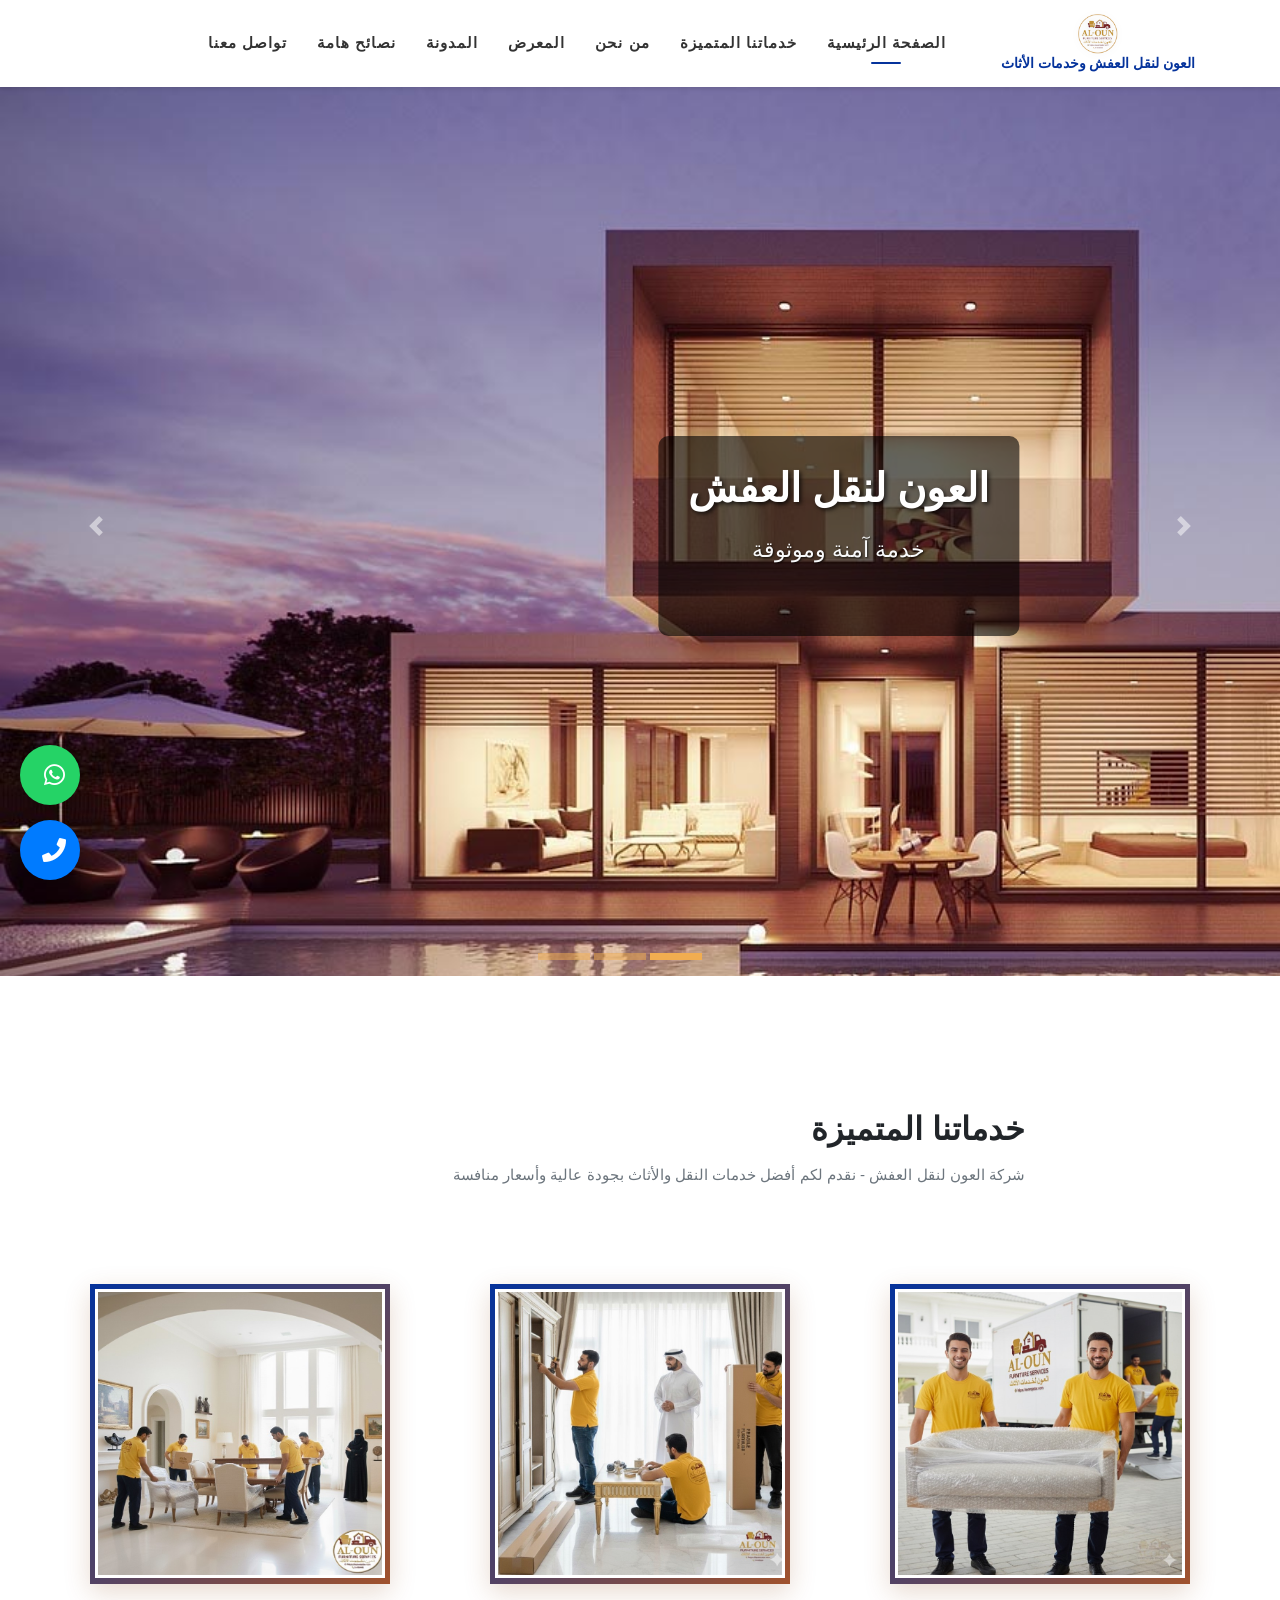
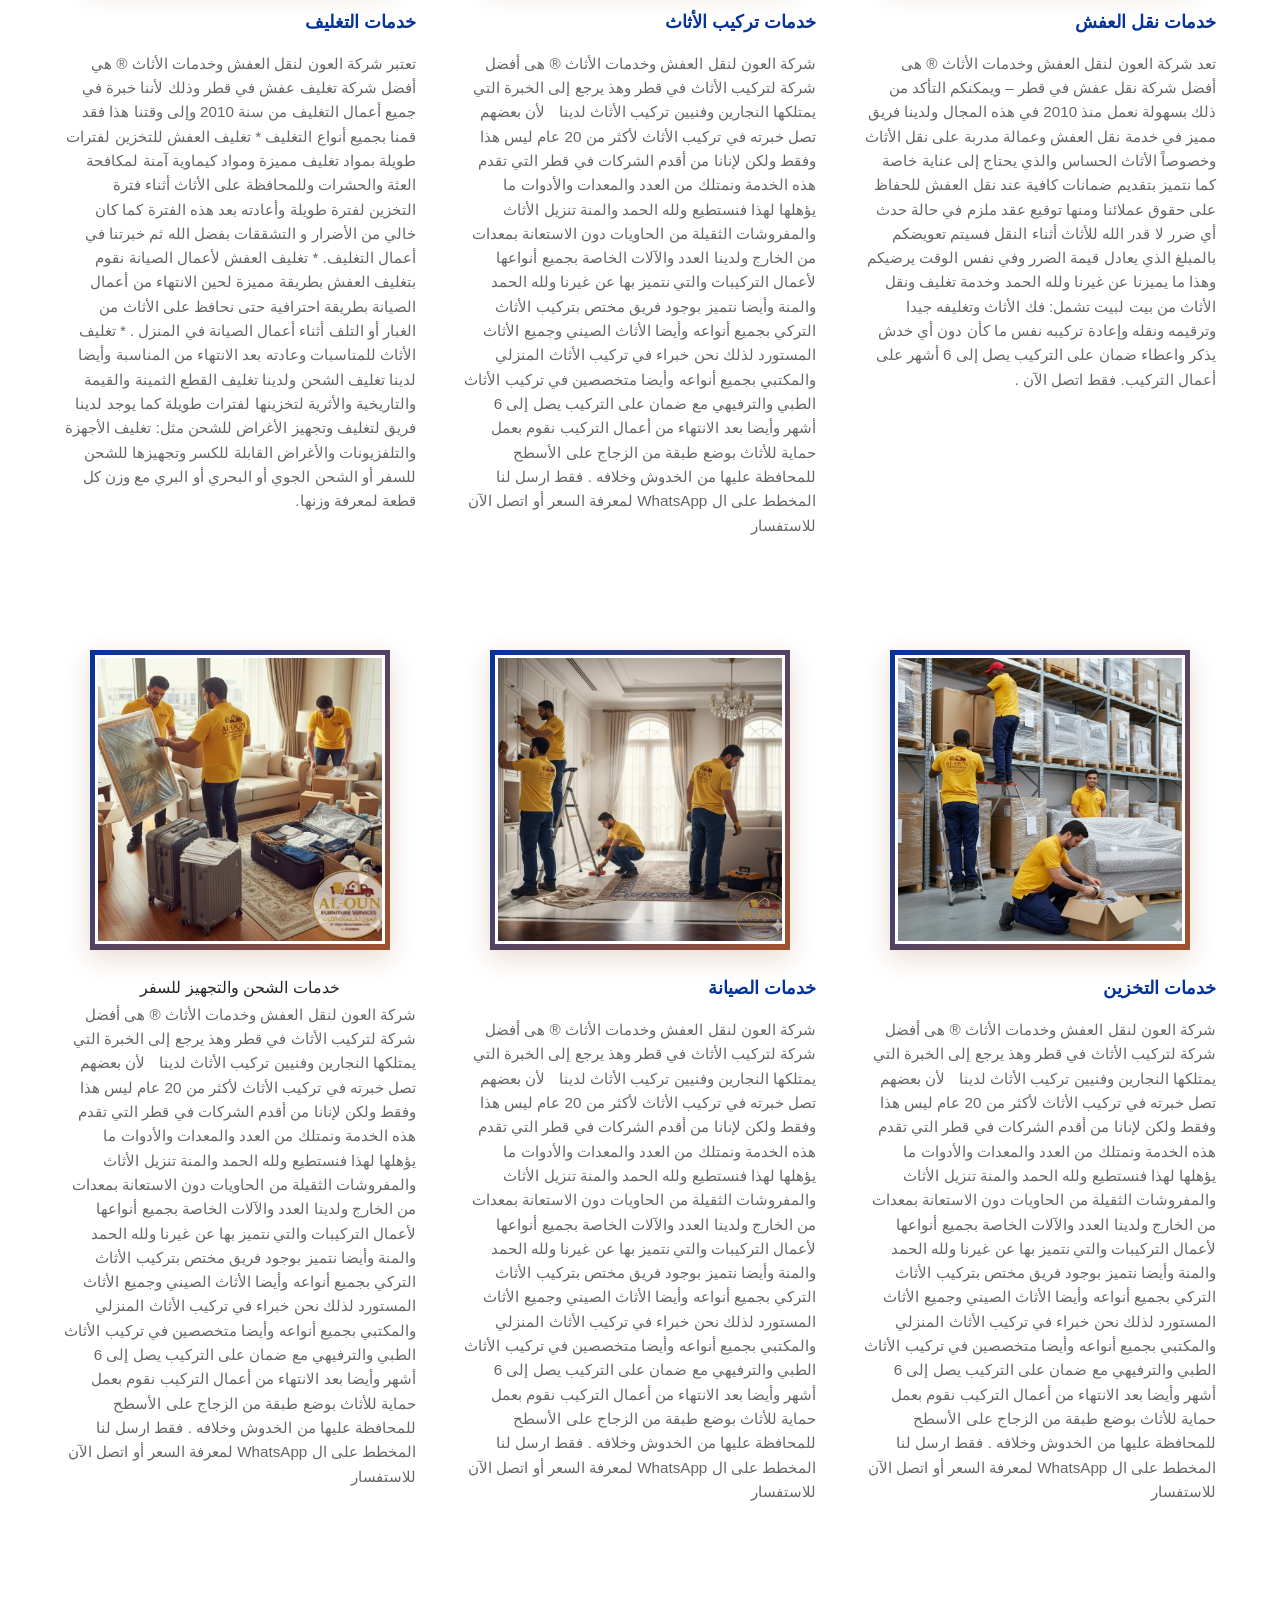
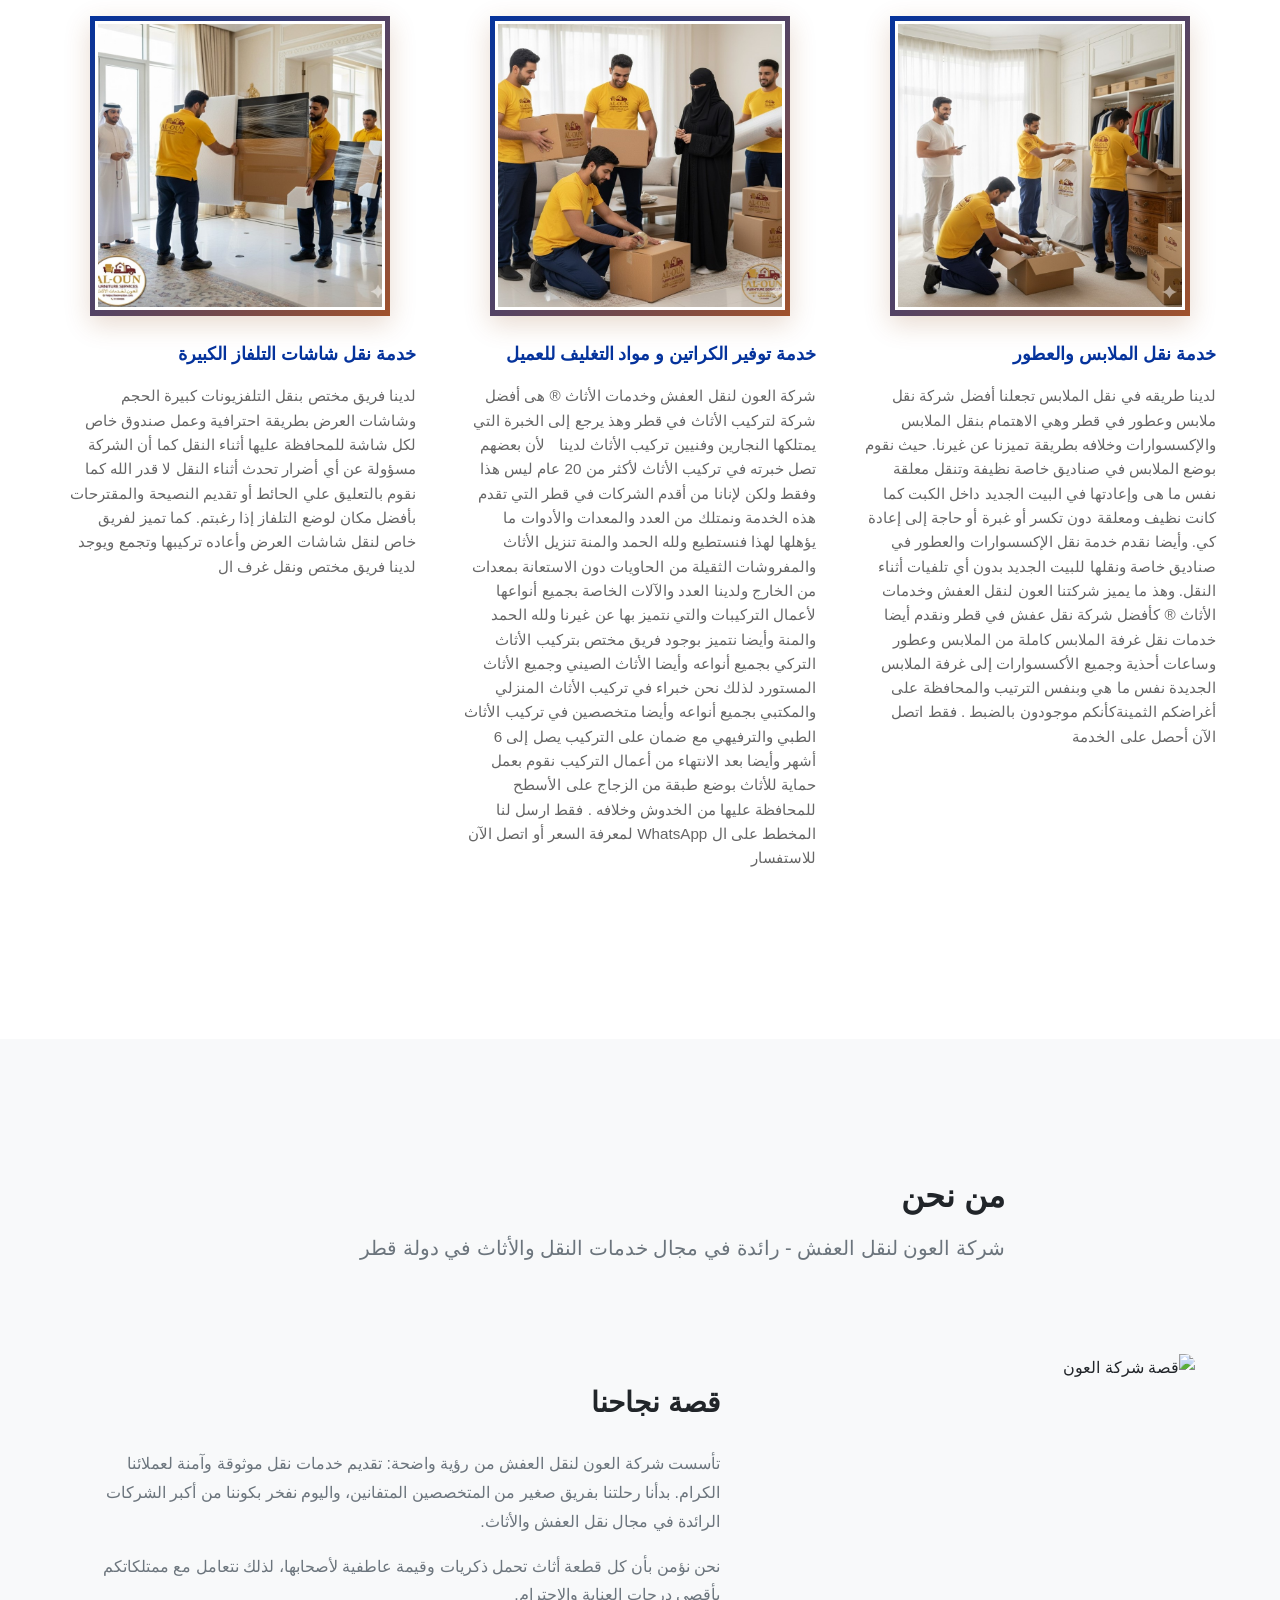
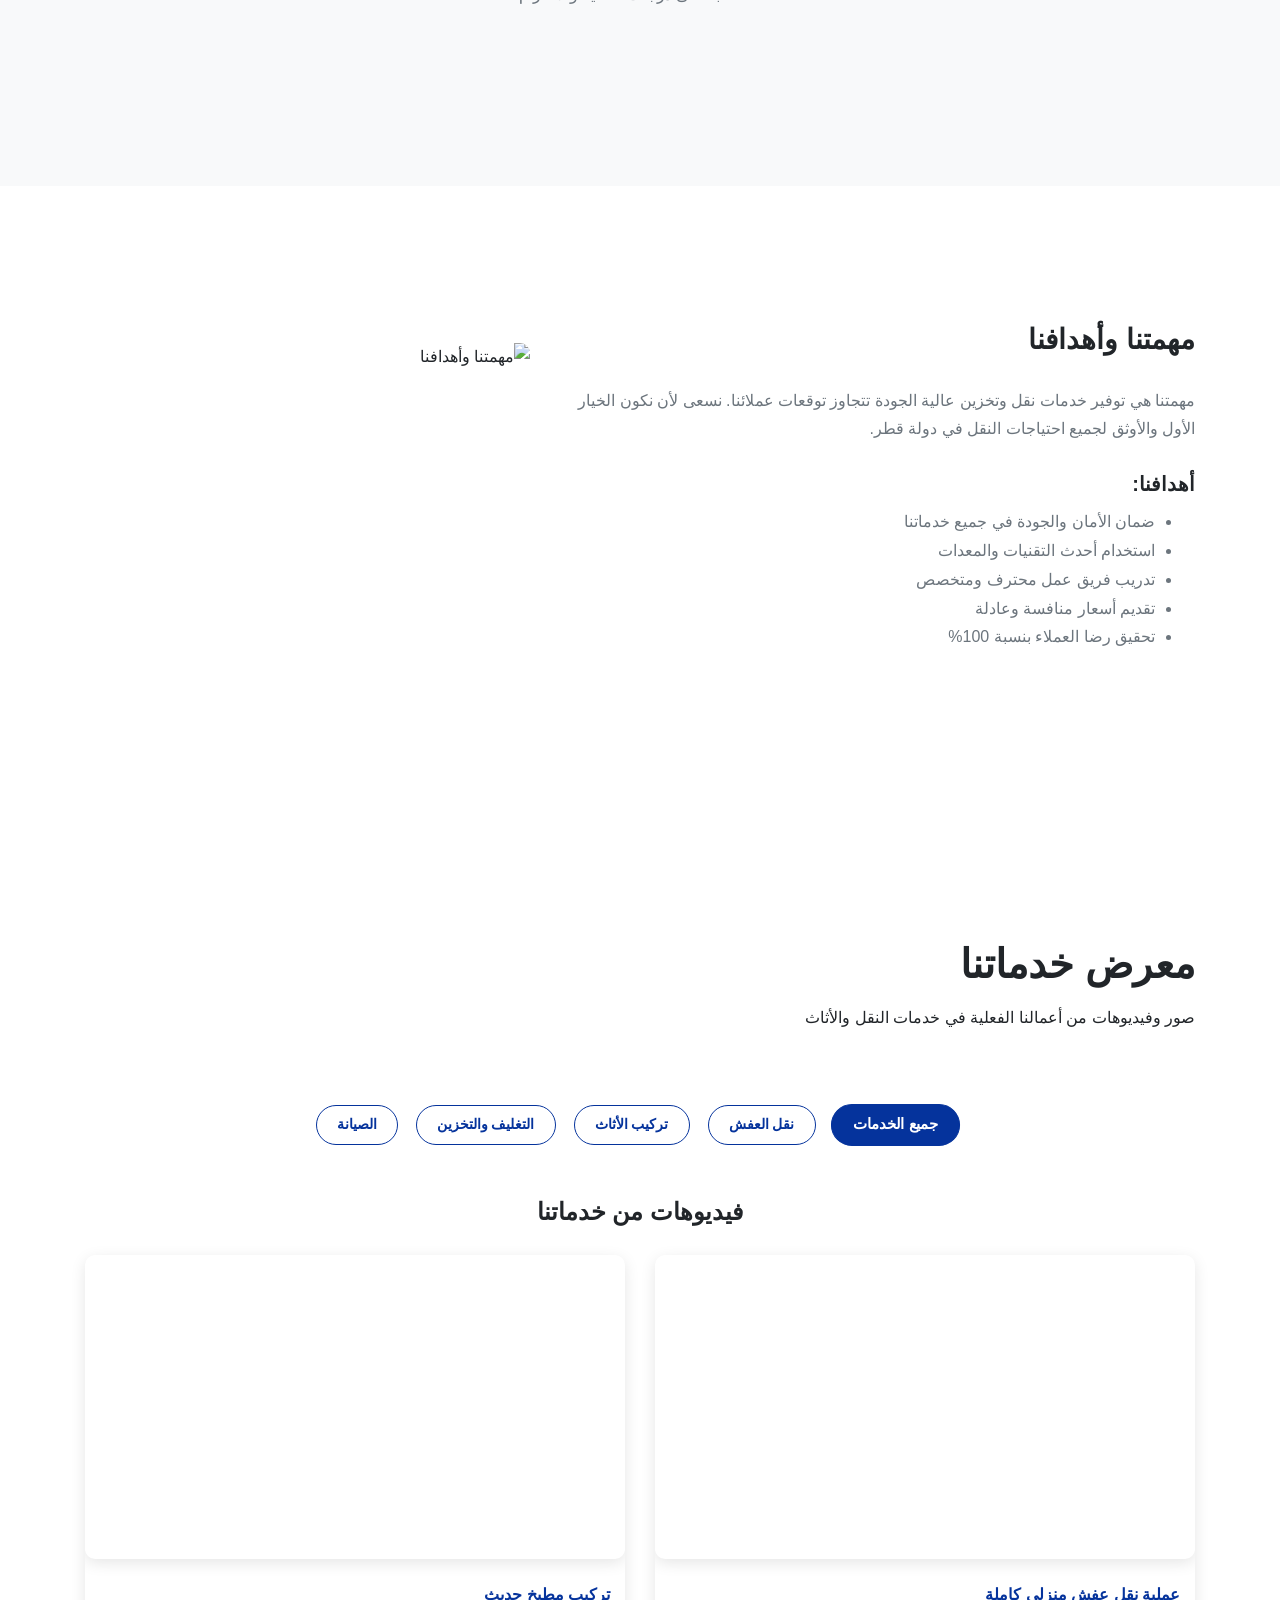
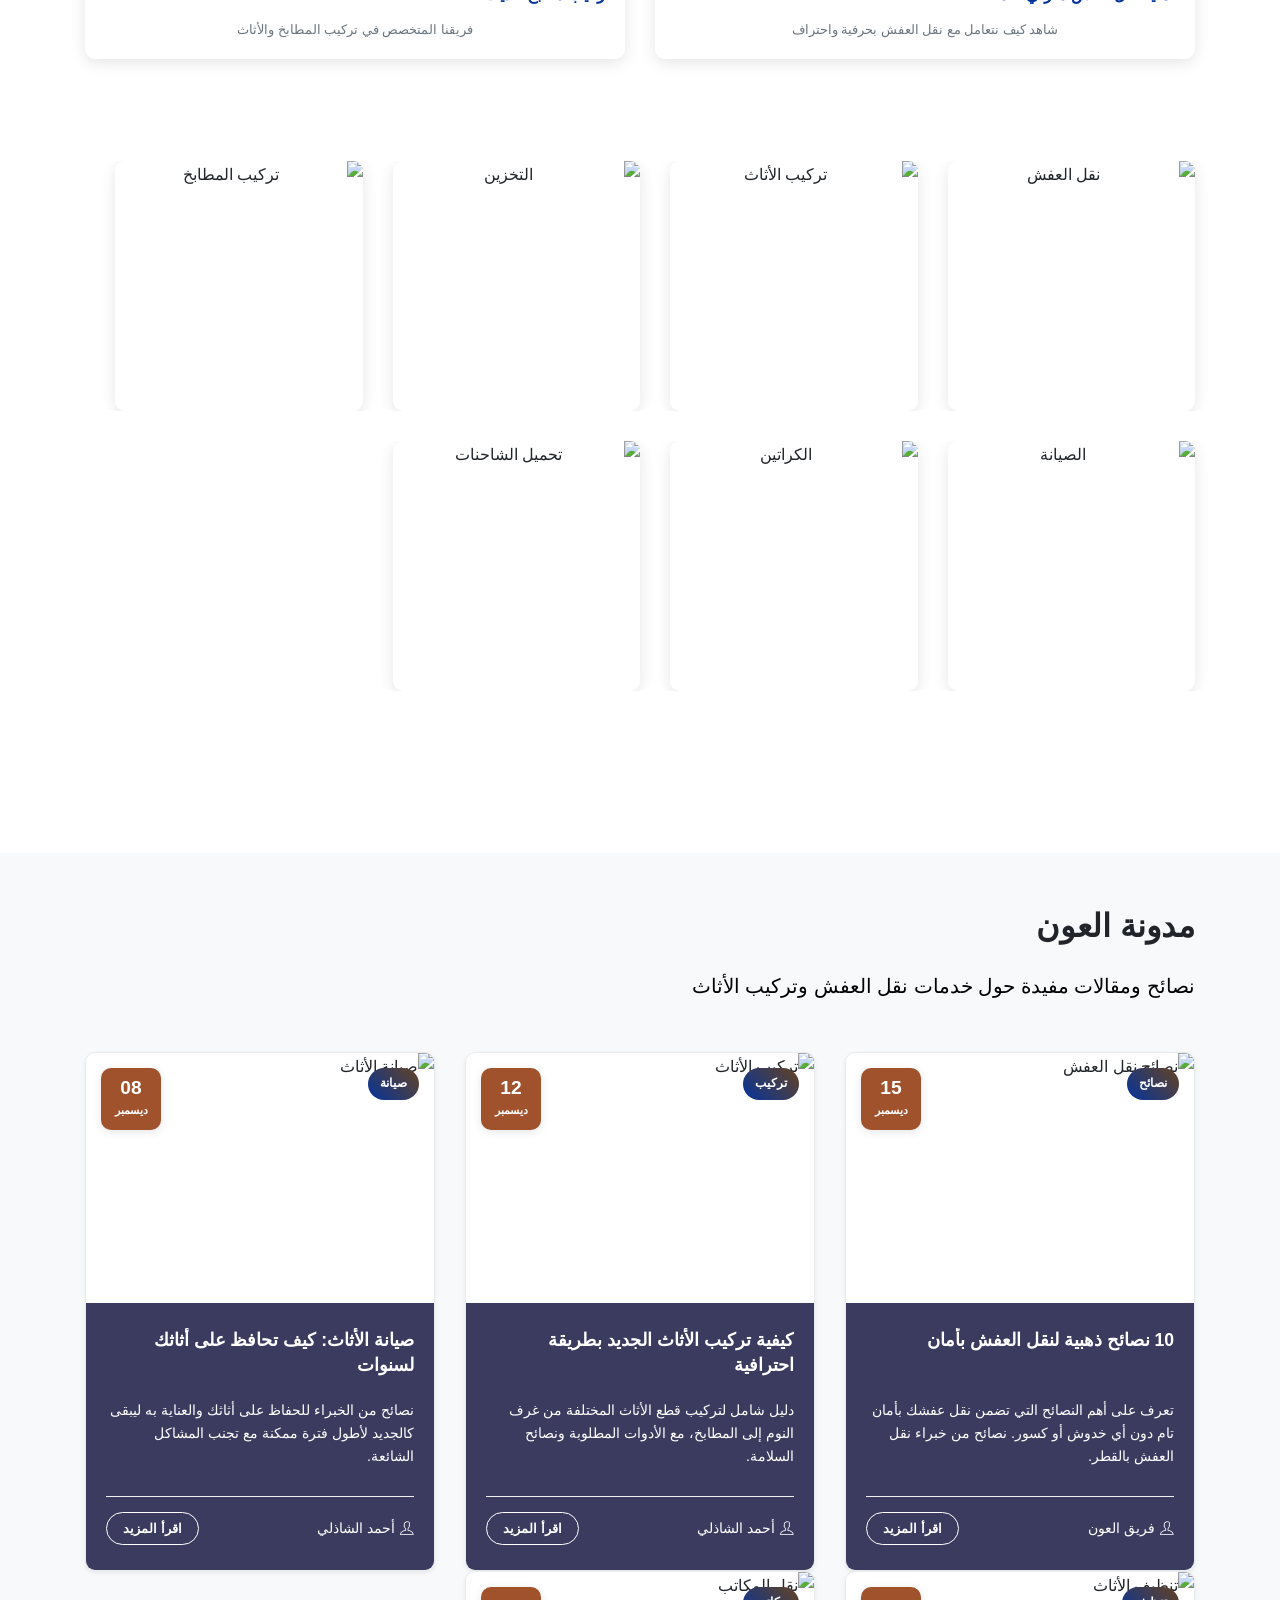
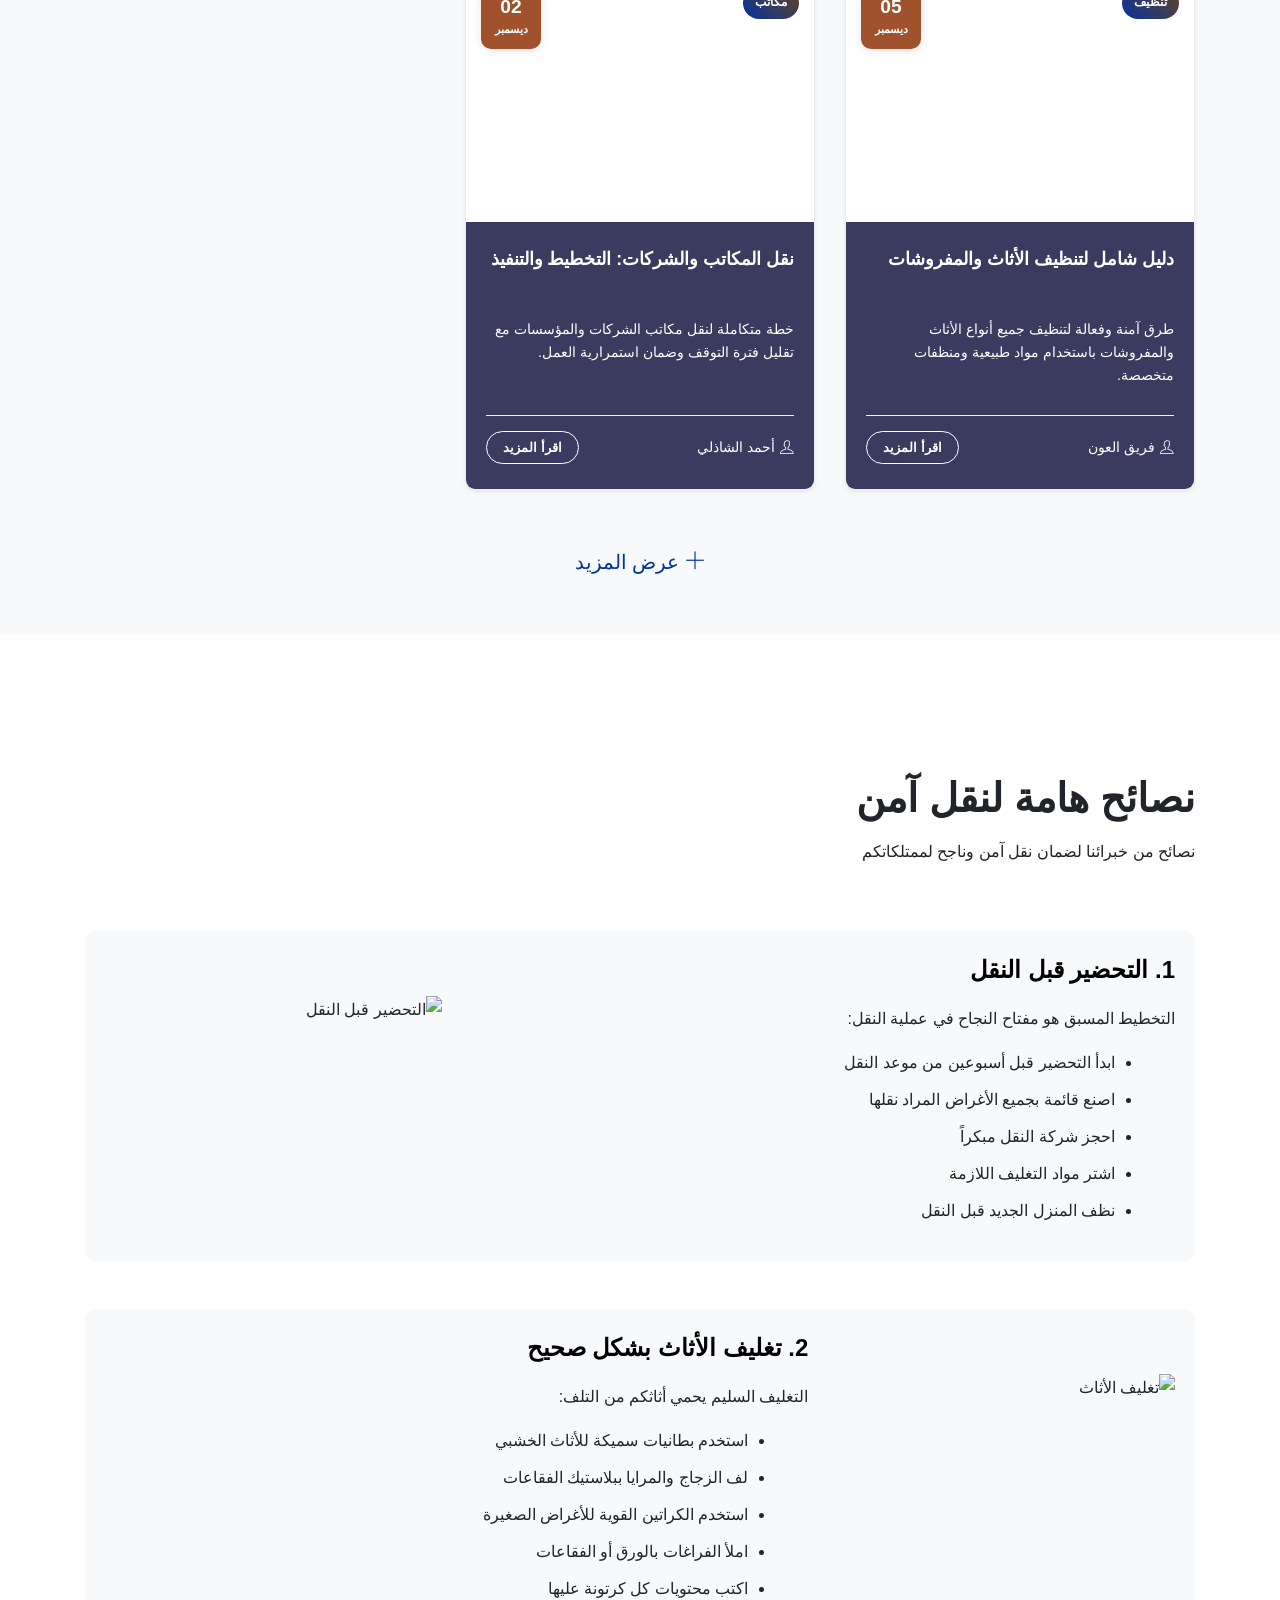
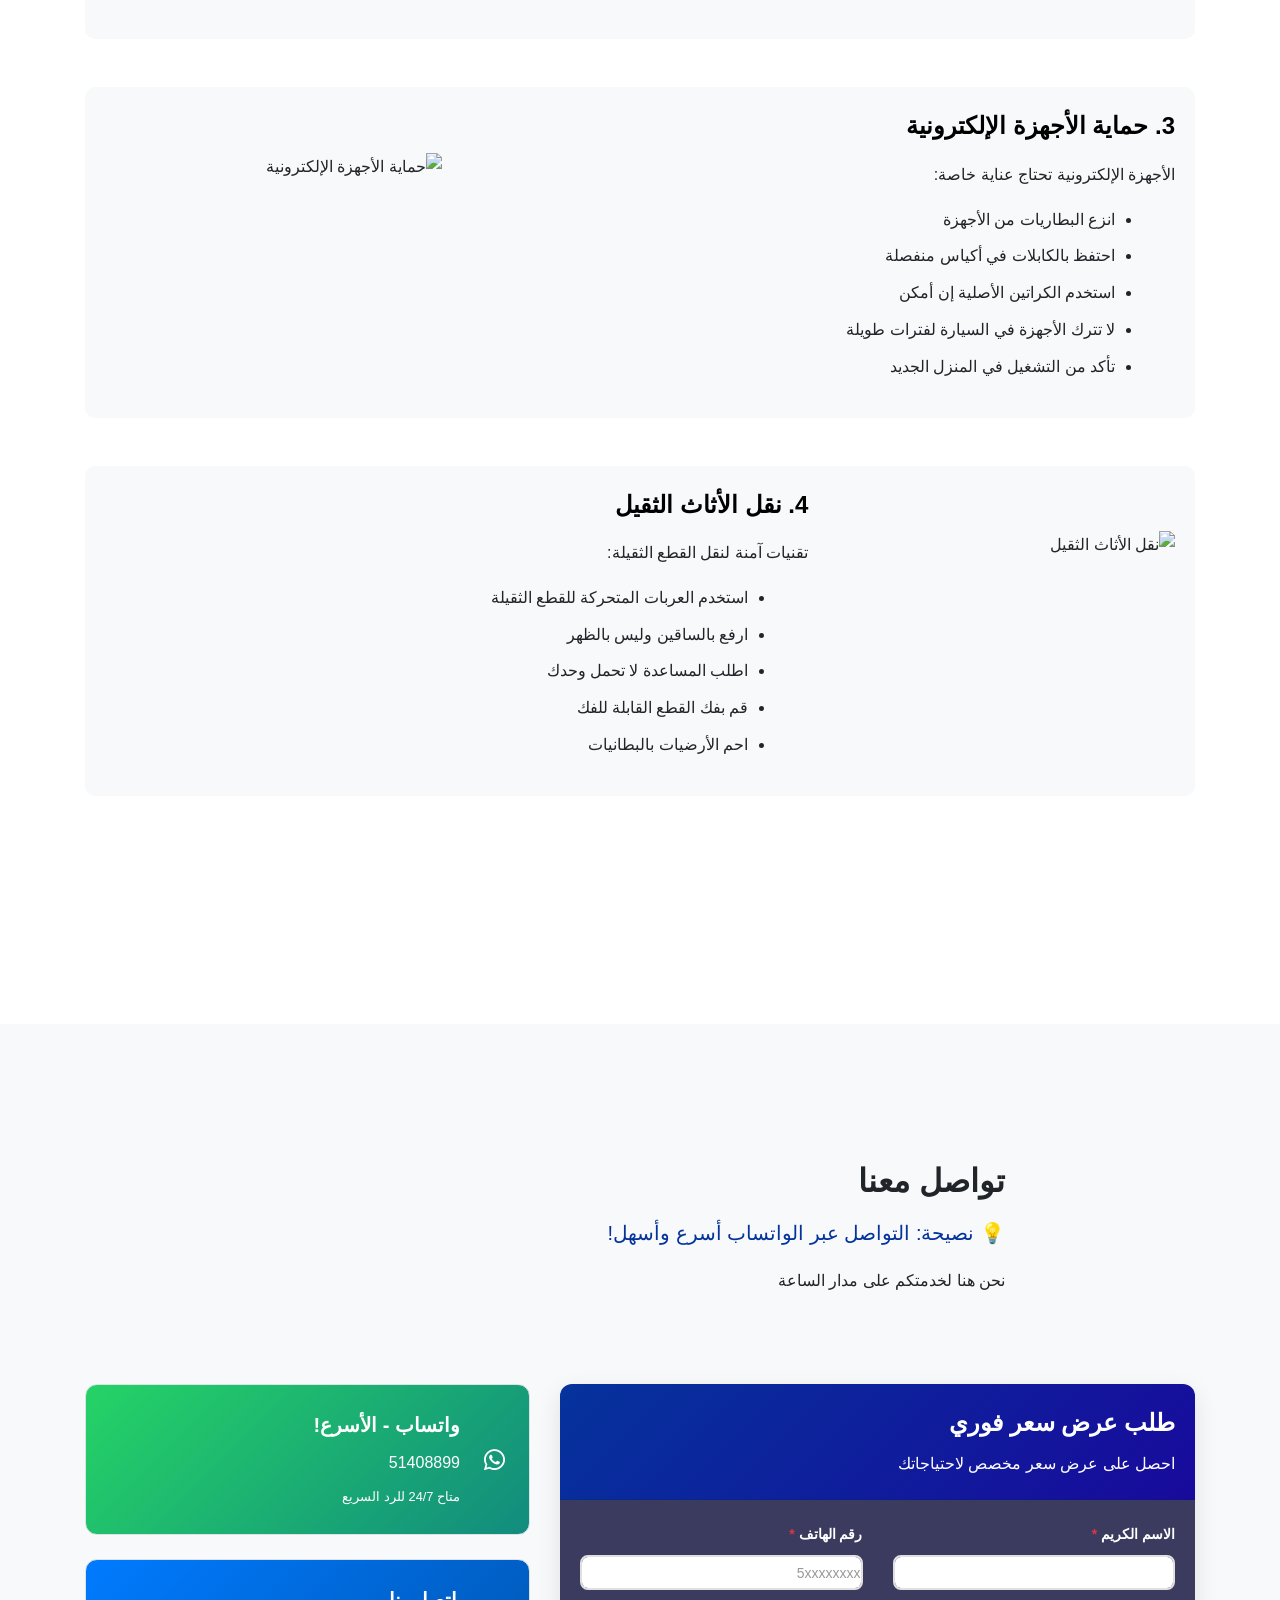
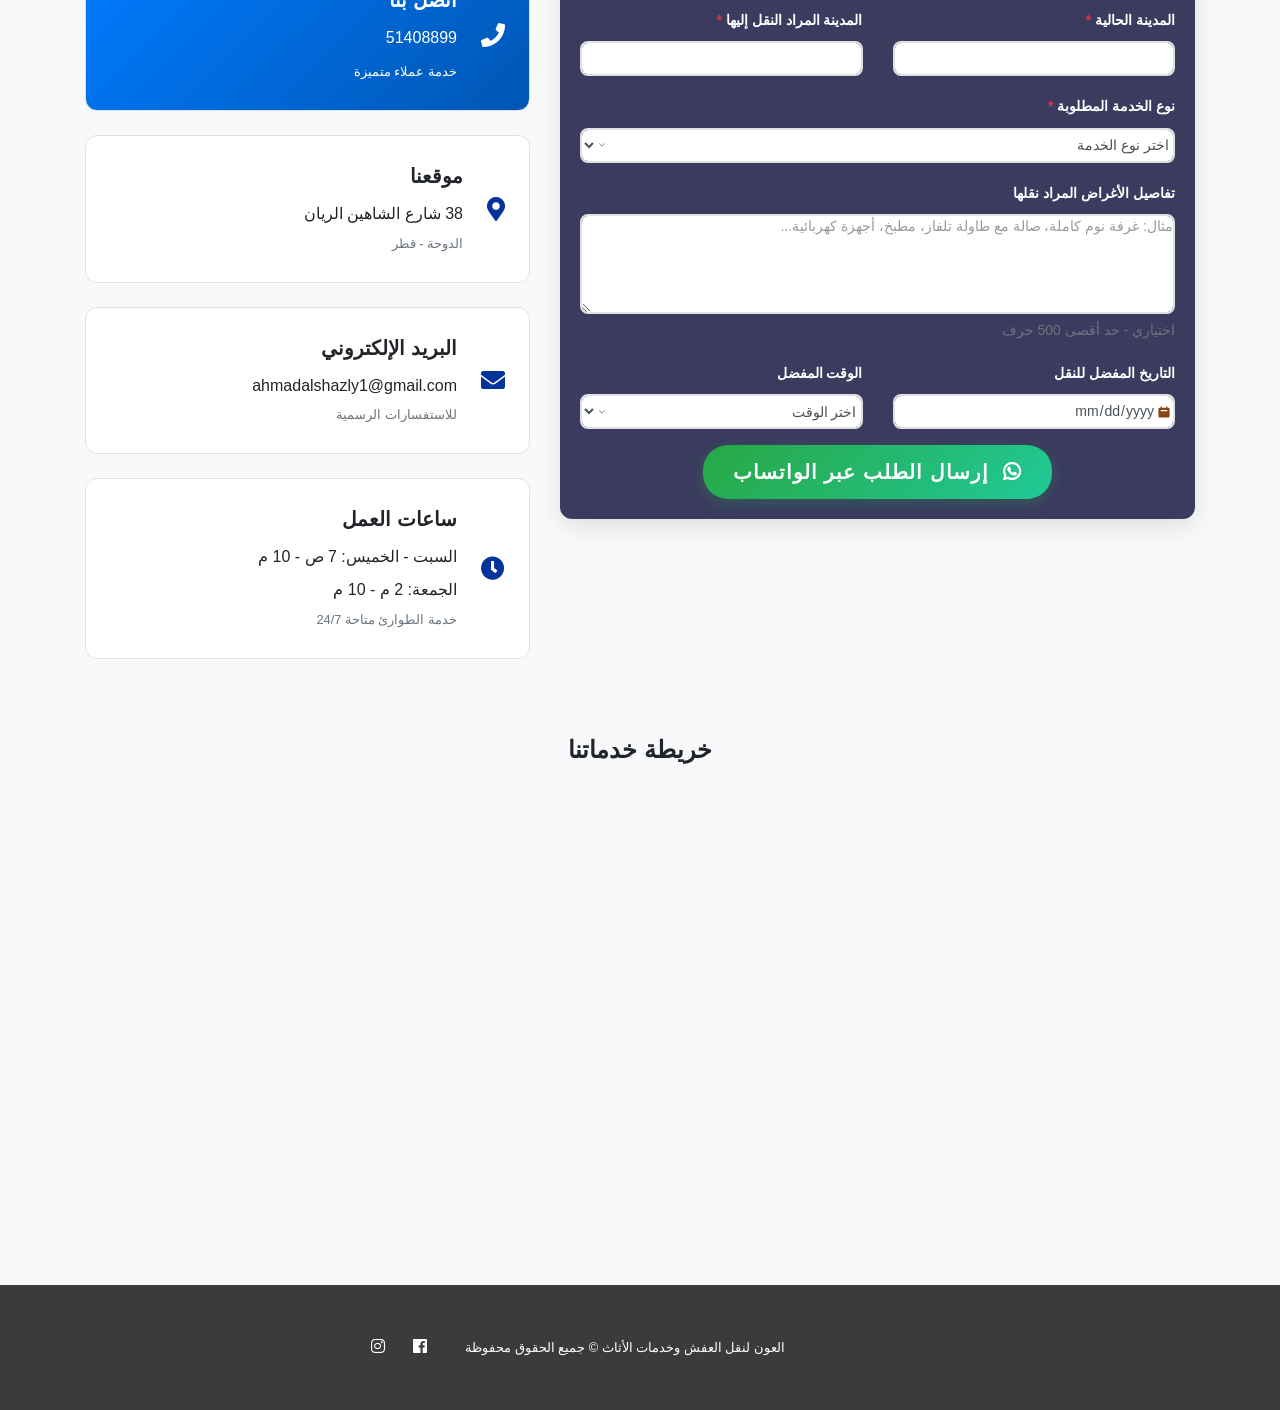
==== commit 517b7c08: "Refactor code structure for improved readability and maintainability" ====
--- a/index.html
+++ b/index.html
@@ -1,261 +1,287 @@
 <!DOCTYPE html>
 <html lang="ar" dir="rtl" class="no-js">
+
 <head>
-<meta charset="utf-8" />
-<meta name="viewport" content="width=device-width, initial-scale=1, shrink-to-fit=no, viewport-fit=cover">
-<meta http-equiv="x-ua-compatible" content="ie=edge">
-<meta name="theme-color" content="#05339C">
-<meta name="mobile-web-app-capable" content="yes">
-<meta name="apple-mobile-web-app-status-bar-style" content="default">
-
-<!-- Preload Critical Resources -->
-<link rel="preload" href="assets/css/rtl.css" as="style">
-<link rel="preload" href="assets/css/theme.css" as="style">
-<link rel="preload" href="assets/fonts/fonts/themify.woff" as="font" type="font/woff" crossorigin>
-<link rel="preload" href="assets/img/elown.png" as="image">
-
-<!-- DNS Prefetch for External Resources -->
-<link rel="dns-prefetch" href="//stackpath.bootstrapcdn.com">
-<link rel="dns-prefetch" href="//unpkg.com">
-<link rel="dns-prefetch" href="//images.unsplash.com">
-<link rel="dns-prefetch" href="//cdnjs.cloudflare.com">
-
-<!-- Preconnect for Critical External Resources -->
-<link rel="preconnect" href="https://images.unsplash.com" crossorigin>
-<link rel="preconnect" href="https://stackpath.bootstrapcdn.com" crossorigin>
-
-<!-- Critical CSS - Load First -->
-<style>
-/* Critical CSS for Above-the-fold Content */
-:root {
-    --primary-color: #05339C;
-    --primary-hover: #654321;
-    --secondary-color: #A0522D;
-    --accent-color: #D2691E;
-    --text-color: #333;
-    --bg-light: #f8f9fa;
-}
-
-/* Optimize font loading with font-display */
-@font-face {
-  font-family: 'system-fonts';
-  src: local('Segoe UI'), local('Roboto'), local('Helvetica'), local('Arial'), sans-serif;
-  font-display: swap;
-}
-
-body { 
-  font-family: 'system-fonts', 'Segoe UI', Tahoma, Geneva, Verdana, sans-serif; 
-  margin: 0; 
-  padding: 0; 
-  -webkit-font-smoothing: antialiased;
-  -moz-osx-font-smoothing: grayscale;
-  direction: rtl;
-  text-align: right;
-  /* Optimize text rendering */
-  text-rendering: optimizeSpeed;
-}
-
-.navbar { 
-  background: rgba(255,255,255,0.95) !important; 
-  backdrop-filter: blur(10px); 
-  transform: translateZ(0);
-  position: fixed;
-  top: 0;
-  width: 100%;
-  z-index: 1030;
-  padding: 0.5rem 1rem;
-  transition: all 0.3s ease;
-}
-
-.navbar-brand {
-  display: flex;
-  align-items: center;
-  flex-direction: column;
-  color: var(--primary-color) !important;
-  font-weight: bold;
-  padding: 0.5rem 0 !important;
-}
-
-.brand-container {
-  display: flex;
-  align-items: center;
-  flex-direction: column;
-}
-
-.brand-logo {
-  height: 40px;
-  width: auto;
-  max-width: 50px;
-  margin-bottom: 2px;
-}
-
-.brand-text {
-  font-size: 0.85rem;
-  font-weight: 600;
-  color: var(--primary-color);
-  text-align: center;
-  line-height: 1.2;
-}
-
-.navbar-nav {
-  margin-right: auto !important;
-  margin-left: 0 !important;
-}
-
-.nav-link {
-  color: var(--primary-color) !important;
-  padding: 5px 15px !important;
-  transition: all 0.3s ease;
-}
-
-.hero { 
-  min-height: 100vh; 
-  will-change: transform;
-  position: relative;
-  /* Optimize compositing */
-  contain: layout style paint;
-}
-
-.carousel {
-  height: 100vh;
-  /* GPU acceleration */
-  transform: translateZ(0);
-}
-
-.carousel-item {
-  height: 100vh;
-  min-height: 500px;
-  background-size: cover;
-  background-position: center;
-  /* Optimize for GPU */
-  will-change: transform;
-}
-
-.carousel-caption {
-  position: absolute;
-  top: 50%;
-  left: 50%;
-  transform: translate(-50%, -50%);
-  text-align: center;
-  color: white;
-  z-index: 10;
-}
-
-.carousel-caption h2 {
-  font-size: 2.5rem;
-  font-weight: bold;
-  text-shadow: 2px 2px 4px rgba(0,0,0,0.7);
-  margin-bottom: 1rem;
-}
-
-.carousel-caption p {
-  font-size: 1.2rem;
-  text-shadow: 1px 1px 2px rgba(0,0,0,0.7);
-}
-
-.btn-primary {
-  background-color: var(--primary-color);
-  border-color: var(--primary-color);
-  color: white;
-  border-radius: 25px;
-  padding: 8px 20px;
-  font-weight: 500;
-  transition: all 0.3s ease;
-}
-
-.btn-primary:hover {
-  background-color: var(--primary-hover);
-  border-color: var(--primary-hover);
-  transform: translateY(-2px);
-}
-
-.text-primary {
-  color: var(--primary-color) !important;
-}
-
-/* Optimize images */
-img { 
-  max-width: 100%; 
-  height: auto; 
-  image-rendering: -webkit-optimize-contrast;
-  /* Optimize decoding */
-  decoding: async;
-}
-
-/* Reduce paint areas and optimize rendering */
-* { 
-  -webkit-backface-visibility: hidden;
-  backface-visibility: hidden;
-  /* Optimize box-sizing */
-  box-sizing: border-box;
-}
-
-/* Loading state */
-.loading { display: none; }
-
-/* Basic responsive */
-@media (max-width: 768px) {
-  .hero { min-height: 70vh; }
-  .carousel, .carousel-item { height: 70vh; min-height: 400px; }
-  .carousel-caption h2 { font-size: 1.8rem; }
-  .carousel-caption p { font-size: 1rem; }
-  .brand-text { font-size: 0.75rem; }
-  
-  /* Optimize mobile performance */
-  * {
-    -webkit-transform: translateZ(0);
-    transform: translateZ(0);
-  }
-}
-</style>
-
-<meta property="og:title" content="العون لنقل العفش وخدمات الأثاث - قطر">
-<meta property="og:description" content="شركة العون لنقل العفش وخدمات الأثاث في قطر. خدمات احترافية بأفضل الأسعار.">
-<meta property="og:type" content="website">
-<meta property="og:url" content="https://alawn-furniture.com">
-<meta property="og:image" content="assets/img/elown.png">
-
-<meta name="keywords" content="نقل العفش, خدمات الأثاث, تصميم داخلي">
-<meta name="description" content="العون لنقل العفش وخدمات الأثاث">
-<meta name="author" content="العون">
-<title>العون لنقل العفش وخدمات الأثاث - قطر</title>
-
-<!-- Favicon -->
-<link rel="shortcut icon" href="assets/img/elown.png" type="image/x-icon">
-
-<!-- Critical CSS First -->
-<link rel="preload" href="assets/css/theme.css" as="style" onload="this.onload=null;this.rel='stylesheet'">
-<link rel="preload" href="assets/css/rtl.css" as="style" onload="this.onload=null;this.rel='stylesheet'">
-<noscript>
-<link rel="stylesheet" type="text/css" href="assets/css/theme.css">
-<link rel="stylesheet" type="text/css" href="assets/css/rtl.css">
-</noscript>
-
-<!-- Bootstrap - Load from CDN with defer -->
-<link rel="preload" href="https://stackpath.bootstrapcdn.com/bootstrap/4.3.1/css/bootstrap.min.css" as="style" onload="this.onload=null;this.rel='stylesheet'">
-<noscript><link rel="stylesheet" href="https://stackpath.bootstrapcdn.com/bootstrap/4.3.1/css/bootstrap.min.css"></noscript>
-
-<!-- Defer Non-Critical CSS -->
-<link rel="preload" href="assets/vendors/font-awesome/css/fontawesome-all.min.css" as="style" onload="this.onload=null;this.rel='stylesheet'">
-<link rel="preload" href="assets/vendors/slick-carousel/slick.css" as="style" onload="this.onload=null;this.rel='stylesheet'">
-<link rel="preload" href="assets/fonts/themify-icons.css" as="style" onload="this.onload=null;this.rel='stylesheet'">
-<link rel="preload" href="assets/vendors/magnific-popup/magnific-popup.css" as="style" onload="this.onload=null;this.rel='stylesheet'">
-<link rel="preload" href="assets/css/hovereffects.css" as="style" onload="this.onload=null;this.rel='stylesheet'">
-<link rel="preload" href="assets/css/scrolling-nav.css" as="style" onload="this.onload=null;this.rel='stylesheet'">
-<link rel="preload" href="https://unpkg.com/aos@2.3.1/dist/aos.css" as="style" onload="this.onload=null;this.rel='stylesheet'">
-<link rel="preload" href="assets/css/styles.css" as="style" onload="this.onload=null;this.rel='stylesheet'">
-
-<!-- Fallback for browsers that don't support preload -->
-<noscript>
-<link rel="stylesheet" type="text/css" href="assets/vendors/font-awesome/css/fontawesome-all.min.css">
-<link rel="stylesheet" type="text/css" href="assets/vendors/slick-carousel/slick.css">
-<link rel="stylesheet" type="text/css" href="assets/fonts/themify-icons.css">
-<link rel="stylesheet" type="text/css" href="assets/vendors/magnific-popup/magnific-popup.css">
-<link rel="stylesheet" type="text/css" href="assets/css/hovereffects.css">
-<link rel="stylesheet" type="text/css" href="assets/css/scrolling-nav.css">
-<link rel="stylesheet" type="text/css" href="https://unpkg.com/aos@2.3.1/dist/aos.css">
-<link rel="stylesheet" type="text/css" href="assets/css/styles.css">
-</noscript>
+  <meta charset="utf-8" />
+  <meta name="viewport" content="width=device-width, initial-scale=1, shrink-to-fit=no, viewport-fit=cover">
+  <meta http-equiv="x-ua-compatible" content="ie=edge">
+  <meta name="theme-color" content="#05339C">
+  <meta name="mobile-web-app-capable" content="yes">
+  <meta name="apple-mobile-web-app-status-bar-style" content="default">
+
+  <!-- Preload Critical Resources -->
+  <link rel="preload" href="assets/css/rtl.css" as="style">
+  <link rel="preload" href="assets/css/theme.css" as="style">
+  <link rel="preload" href="assets/fonts/fonts/themify.woff" as="font" type="font/woff" crossorigin>
+  <link rel="preload" href="assets/img/elown.png" as="image">
+
+  <!-- DNS Prefetch for External Resources -->
+  <link rel="dns-prefetch" href="//stackpath.bootstrapcdn.com">
+  <link rel="dns-prefetch" href="//unpkg.com">
+  <link rel="dns-prefetch" href="//images.unsplash.com">
+  <link rel="dns-prefetch" href="//cdnjs.cloudflare.com">
+
+  <!-- Preconnect for Critical External Resources -->
+  <link rel="preconnect" href="https://images.unsplash.com" crossorigin>
+  <link rel="preconnect" href="https://stackpath.bootstrapcdn.com" crossorigin>
+
+  <!-- Critical CSS - Load First -->
+  <style>
+    /* Critical CSS for Above-the-fold Content */
+    :root {
+      --primary-color: #05339C;
+      --primary-hover: #654321;
+      --secondary-color: #A0522D;
+      --accent-color: #D2691E;
+      --text-color: #333;
+      --bg-light: #f8f9fa;
+    }
+
+    /* Optimize font loading with font-display */
+    @font-face {
+      font-family: 'system-fonts';
+      src: local('Segoe UI'), local('Roboto'), local('Helvetica'), local('Arial'), sans-serif;
+      font-display: swap;
+    }
+
+    body {
+      font-family: 'system-fonts', 'Segoe UI', Tahoma, Geneva, Verdana, sans-serif;
+      margin: 0;
+      padding: 0;
+      -webkit-font-smoothing: antialiased;
+      -moz-osx-font-smoothing: grayscale;
+      direction: rtl;
+      text-align: right;
+      /* Optimize text rendering */
+      text-rendering: optimizeSpeed;
+    }
+
+    .navbar {
+      background: rgba(255, 255, 255, 0.95) !important;
+      backdrop-filter: blur(10px);
+      transform: translateZ(0);
+      position: fixed;
+      top: 0;
+      width: 100%;
+      z-index: 1030;
+      padding: 0.5rem 1rem;
+      transition: all 0.3s ease;
+    }
+
+    .navbar-brand {
+      display: flex;
+      align-items: center;
+      flex-direction: column;
+      color: var(--primary-color) !important;
+      font-weight: bold;
+      padding: 0.5rem 0 !important;
+    }
+
+    .brand-container {
+      display: flex;
+      align-items: center;
+      flex-direction: column;
+    }
+
+    .brand-logo {
+      height: 40px;
+      width: auto;
+      max-width: 50px;
+      margin-bottom: 2px;
+    }
+
+    .brand-text {
+      font-size: 0.85rem;
+      font-weight: 600;
+      color: var(--primary-color);
+      text-align: center;
+      line-height: 1.2;
+    }
+
+    .navbar-nav {
+      margin-right: auto !important;
+      margin-left: 0 !important;
+    }
+
+    .nav-link {
+      color: var(--primary-color) !important;
+      padding: 5px 15px !important;
+      transition: all 0.3s ease;
+    }
+
+    .hero {
+      min-height: 100vh;
+      will-change: transform;
+      position: relative;
+      /* Optimize compositing */
+      contain: layout style paint;
+    }
+
+    .carousel {
+      height: 100vh;
+      /* GPU acceleration */
+      transform: translateZ(0);
+    }
+
+    .carousel-item {
+      height: 100vh;
+      min-height: 500px;
+      background-size: cover;
+      background-position: center;
+      /* Optimize for GPU */
+      will-change: transform;
+    }
+
+    .carousel-caption {
+      position: absolute;
+      top: 50%;
+      left: 50%;
+      transform: translate(-50%, -50%);
+      text-align: center;
+      color: white;
+      z-index: 10;
+    }
+
+    .carousel-caption h2 {
+      font-size: 2.5rem;
+      font-weight: bold;
+      text-shadow: 2px 2px 4px rgba(0, 0, 0, 0.7);
+      margin-bottom: 1rem;
+    }
+
+    .carousel-caption p {
+      font-size: 1.2rem;
+      text-shadow: 1px 1px 2px rgba(0, 0, 0, 0.7);
+    }
+
+    .btn-primary {
+      background-color: var(--primary-color);
+      border-color: var(--primary-color);
+      color: white;
+      border-radius: 25px;
+      padding: 8px 20px;
+      font-weight: 500;
+      transition: all 0.3s ease;
+    }
+
+    .btn-primary:hover {
+      background-color: var(--primary-hover);
+      border-color: var(--primary-hover);
+      transform: translateY(-2px);
+    }
+
+    .text-primary {
+      color: var(--primary-color) !important;
+    }
+
+    /* Optimize images */
+    img {
+      max-width: 100%;
+      height: auto;
+      image-rendering: -webkit-optimize-contrast;
+      /* Optimize decoding */
+      decoding: async;
+    }
+
+    /* Reduce paint areas and optimize rendering */
+    * {
+      -webkit-backface-visibility: hidden;
+      backface-visibility: hidden;
+      /* Optimize box-sizing */
+      box-sizing: border-box;
+    }
+
+    /* Loading state */
+    .loading {
+      display: none;
+    }
+
+    /* Basic responsive */
+    @media (max-width: 768px) {
+      .hero {
+        min-height: 70vh;
+      }
+
+      .carousel,
+      .carousel-item {
+        height: 70vh;
+        min-height: 400px;
+      }
+
+      .carousel-caption h2 {
+        font-size: 1.8rem;
+      }
+
+      .carousel-caption p {
+        font-size: 1rem;
+      }
+
+      .brand-text {
+        font-size: 0.75rem;
+      }
+
+      /* Optimize mobile performance */
+      * {
+        -webkit-transform: translateZ(0);
+        transform: translateZ(0);
+      }
+    }
+  </style>
+
+  <meta property="og:title" content="العون لنقل العفش وخدمات الأثاث - قطر">
+  <meta property="og:description" content="شركة العون لنقل العفش وخدمات الأثاث في قطر. خدمات احترافية بأفضل الأسعار.">
+  <meta property="og:type" content="website">
+  <meta property="og:url" content="https://alawn-furniture.com">
+  <meta property="og:image" content="assets/img/elown.png">
+
+  <meta name="keywords" content="نقل العفش, خدمات الأثاث, تصميم داخلي">
+  <meta name="description" content="العون لنقل العفش وخدمات الأثاث">
+  <meta name="author" content="العون">
+  <title>العون لنقل العفش وخدمات الأثاث - قطر</title>
+
+  <!-- Favicon -->
+  <link rel="shortcut icon" href="assets/img/elown.png" type="image/x-icon">
+
+  <!-- Critical CSS First -->
+  <link rel="preload" href="assets/css/theme.css" as="style" onload="this.onload=null;this.rel='stylesheet'">
+  <link rel="preload" href="assets/css/rtl.css" as="style" onload="this.onload=null;this.rel='stylesheet'">
+  <noscript>
+    <link rel="stylesheet" type="text/css" href="assets/css/theme.css">
+    <link rel="stylesheet" type="text/css" href="assets/css/rtl.css">
+  </noscript>
+
+  <!-- Bootstrap - Load from CDN with defer -->
+  <link rel="preload" href="https://stackpath.bootstrapcdn.com/bootstrap/4.3.1/css/bootstrap.min.css" as="style"
+    onload="this.onload=null;this.rel='stylesheet'">
+  <noscript>
+    <link rel="stylesheet" href="https://stackpath.bootstrapcdn.com/bootstrap/4.3.1/css/bootstrap.min.css">
+  </noscript>
+
+  <!-- Defer Non-Critical CSS -->
+  <link rel="preload" href="assets/vendors/font-awesome/css/fontawesome-all.min.css" as="style"
+    onload="this.onload=null;this.rel='stylesheet'">
+  <link rel="preload" href="assets/vendors/slick-carousel/slick.css" as="style"
+    onload="this.onload=null;this.rel='stylesheet'">
+  <link rel="preload" href="assets/fonts/themify-icons.css" as="style" onload="this.onload=null;this.rel='stylesheet'">
+  <link rel="preload" href="assets/vendors/magnific-popup/magnific-popup.css" as="style"
+    onload="this.onload=null;this.rel='stylesheet'">
+  <link rel="preload" href="assets/css/hovereffects.css" as="style" onload="this.onload=null;this.rel='stylesheet'">
+  <link rel="preload" href="assets/css/scrolling-nav.css" as="style" onload="this.onload=null;this.rel='stylesheet'">
+  <link rel="preload" href="https://unpkg.com/aos@2.3.1/dist/aos.css" as="style"
+    onload="this.onload=null;this.rel='stylesheet'">
+  <link rel="preload" href="assets/css/styles.css" as="style" onload="this.onload=null;this.rel='stylesheet'">
+
+  <!-- Fallback for browsers that don't support preload -->
+  <noscript>
+    <link rel="stylesheet" type="text/css" href="assets/vendors/font-awesome/css/fontawesome-all.min.css">
+    <link rel="stylesheet" type="text/css" href="assets/vendors/slick-carousel/slick.css">
+    <link rel="stylesheet" type="text/css" href="assets/fonts/themify-icons.css">
+    <link rel="stylesheet" type="text/css" href="assets/vendors/magnific-popup/magnific-popup.css">
+    <link rel="stylesheet" type="text/css" href="assets/css/hovereffects.css">
+    <link rel="stylesheet" type="text/css" href="assets/css/scrolling-nav.css">
+    <link rel="stylesheet" type="text/css" href="https://unpkg.com/aos@2.3.1/dist/aos.css">
+    <link rel="stylesheet" type="text/css" href="assets/css/styles.css">
+  </noscript>
 </head>
 <!-- End Head -->
 
@@ -314,7 +340,7 @@
         </ul>
         <div class="carousel-inner">
           <div class="carousel-item active">
-            <img src="https://images.unsplash.com/photo-1558618666-fcd25c85cd64?w=1100&h=500&fit=crop&crop=center" alt="نقل العفش" width="1100" height="500" priority="high">
+            <img src="assets/img/portfolio/img1.jpg" alt="نقل العفش" width="1100" height="500" priority="high">
             <div class="container">
               <div class="carousel-caption">
                 <h2>العون لنقل العفش</h2>
@@ -324,7 +350,7 @@
 
           </div>
           <div class="carousel-item">
-            <img src="https://images.unsplash.com/photo-1503602642458-232111445657?w=1100&h=500&fit=crop&crop=center" alt="خدمات الأثاث" width="1100" height="500">
+            <img src="assets/img/portfolio/img2.jpg" alt="خدمات الأثاث" width="1100" height="500">
             <div class="container">
               <div class="carousel-caption">
                 <h2>نقل وتركيب الأثاث</h2>
@@ -333,7 +359,7 @@
             </div>
           </div>
           <div class="carousel-item">
-            <img src="https://images.unsplash.com/photo-1503602642458-232111445657?w=1100&h=500&fit=crop&crop=center" alt="التغليف والتخزين" width="1100" height="500">
+            <img src="assets/img/portfolio/img3.jpg" alt="التغليف والتخزين" width="1100" height="500">
             <div class="container">
               <div class="carousel-caption">
                 <h2>تغليف وتخزين آمن</h2>
@@ -349,25 +375,7 @@
           <span class="carousel-control-next-icon"></span>
         </a>
       </div>
-      <!-- <div class="hero-img bg-overlay" data-overlay="0" style="background-image: url(assets/img/intro/banner-bg.png);"></div> -->
-      <!-- <div class="container mt-md-5 pt-md-3"> -->
-      <!-- <div class="row text-white hero-content"> -->
-      <!-- <div class="col-md-6"> -->
-      <!-- <!-- heading -->
-      <!-- <h1 class="text-uppercase mb-3 display-4 font-weight-bolder" data-aos="fade-right" data-aos-easing="linear"> -->
-      <!-- Change the World -->
-      <!-- </h1>  -->
-      <!-- <p class="lead text-white opacity-2" data-aos="fade-right" data-aos-easing="linear"> -->
-      <!-- Always deliver more than expected -->
-      <!-- </p> -->
-      <!-- <a class="btn btn-lg btn-outline-light py-2 mt-3 px-4 btn-pill" data-aos="fade-right" data-aos-easing="linear" src="#services" -->
-      <!-- href="#services">Our Services</a> -->
-      <!-- </div> -->
-      <!-- <div class="col-md-5"> -->
-      <!-- <img src="assets/img/intro/rocket.svg" width="70%" class="float-right" alt="" data-aos="fade-left" data-aos-easing="linear" data-aos-delay="200"> -->
-      <!-- </div> -->
-      <!-- </div> -->
-      <!-- </div> -->
+
     </section>
 
   </header>
@@ -390,26 +398,60 @@
         <div class="row mb-5">
           <div class="col-lg-4 mb-5 mb-lg-0 text-center" data-aos="fade-up" data-aos-delay="50">
             <div class="d-block mb-4">
-              <img loading="lazy" src="https://images.unsplash.com/photo-1600298881974-6be191ceeda1?w=120&h=120&fit=crop&crop=center" alt="خدمات النقل" width="120" height="120">
-            </div>
-            <h4 class="h5">خدمات النقل</h4>
-            <p>نقل آمن وسريع لجميع أنواع الأثاث والعفش مع فريق محترف ومعدات حديثة لضمان سلامة ممتلكاتكم.</p>
+              <img loading="lazy" src="assets/img/Picture1.jpg" alt="خدمات النقل" width="120" height="120">
+            </div>
+            <h4 class="h5">خدمات نقل العفش</h4>
+            <p>تعد شركة العون لنقل العفش وخدمات الأثاث ® هى أفضل شركة نقل عفش في قطر – ويمكنكم التأكد من ذلك بسهولة نعمل
+              منذ 2010 في هذه المجال ولدينا فريق مميز في خدمة نقل العفش وعمالة مدربة على نقل اﻷثاث وخصوصاً اﻷثاث الحساس
+              والذي يحتاج إلى عناية خاصة
+              كما نتميز بتقديم ضمانات كافية عند نقل العفش للحفاظ على حقوق عملائنا ومنها توقيع عقد ملزم في حالة حدث أي
+              ضرر لا قدر الله للأثاث أثناء النقل فسيتم تعويضكم بالمبلغ الذي يعادل قيمة الضرر وفي نفس الوقت يرضيكم وهذا
+              ما يميزنا عن غيرنا ولله الحمد
+              وخدمة تغليف ونقل اﻷثاث من بيت لبيت تشمل:
+              فك اﻷثاث وتغليفه جيدا وترقيمه ونقله وإعادة تركيبه نفس ما كأن دون أي خدش يذكر
+              واعطاء ضمان على التركيب يصل إلى 6 أشهر على أعمال التركيب. فقط اتصل الآن .
+
+            </p>
           </div>
 
           <div class="col-lg-4 mb-5 mb-lg-0 text-center" data-aos="fade-up" data-aos-delay="100">
             <div class="d-block mb-4">
-              <img loading="lazy" src="https://images.unsplash.com/photo-1586023492125-27b2c045efd7?w=120&h=120&fit=crop&crop=center" alt="تركيب الأثاث" width="120" height="120">
+              <img loading="lazy" src="assets/img/Picture2.jpg" alt="تركيب الأثاث" width="120" height="120">
             </div>
             <h4 class="h5">خدمات تركيب الأثاث</h4>
-            <p>فريق متخصص في تركيب وفك جميع أنواع الأثاث مع الحفاظ على جودة القطع وضمان التركيب السليم.</p>
+            <p>شركة العون لنقل العفش وخدمات الأثاث ® هى أفضل شركة لتركيب الأثاث في قطر
+              وهذ يرجع إلى الخبرة التي يمتلكها النجارين وفنيين تركيب اﻷثاث لدينا   
+              لأن بعضهم تصل خبرته في تركيب اﻷثاث لأكثر من 20 عام ليس هذا وفقط ولكن ﻹنانا من أقدم الشركات في قطر التي
+              تقدم هذه الخدمة ونمتلك من العدد والمعدات واﻷدوات ما يؤهلها لهذا
+              فنستطيع ولله الحمد والمنة تنزيل اﻷثاث والمفروشات الثقيلة من الحاويات دون اﻻستعانة بمعدات من الخارج
+              ولدينا العدد والآلات الخاصة بجميع أنواعها لأعمال التركيبات والتي نتميز بها عن غيرنا ولله الحمد والمنة
+              وأيضا نتميز بوجود فريق مختص بتركيب الأثاث التركي بجميع أنواعه وأيضا الأثاث الصيني وجميع الأثاث المستورد
+              لذلك نحن خبراء في تركيب اﻷثاث المنزلي والمكتبي بجميع أنواعه وأيضا متخصصين في تركيب اﻷثاث الطبي والترفيهي
+              مع ضمان على التركيب يصل إلى 6 أشهر
+              وأيضا بعد الانتهاء من أعمال التركيب نقوم بعمل حماية للأثاث بوضع طبقة من الزجاج على الأسطح للمحافظة عليها
+              من الخدوش وخلافه .
+              ‏فقط ارسل لنا المخطط على ال WhatsApp لمعرفة السعر أو اتصل الآن للاستفسار
+
+            </p>
           </div>
 
           <div class="col-lg-4 mb-5 mb-lg-0 text-center" data-aos="fade-up" data-aos-delay="150">
             <div class="d-block mb-4">
-              <img loading="lazy" src="https://images.unsplash.com/photo-1586297135537-94bc9ba060aa?w=120&h=120&fit=crop&crop=center" alt="خدمات التغليف" width="120" height="120">
+              <img loading="lazy" src="assets/img/Picture3.jpg" alt="خدمات التغليف" width="120" height="120">
             </div>
             <h4 class="h5">خدمات التغليف</h4>
-            <p>تغليف احترافي لجميع أنواع الأثاث والأغراض باستخدام أجود مواد التغليف لحماية قصوى.</p>
+            <p>تعتبر شركة العون لنقل العفش وخدمات الأثاث ® هي أفضل شركة تغليف عفش في قطر وذلك لأننا خبرة في جميع أعمال
+              التغليف من سنة 2010 وإلى وقتنا هذا فقد قمنا بجميع أنواع التغليف
+              * تغليف العفش للتخزين لفترات طويلة بمواد تغليف مميزة ومواد كيماوية آمنة لمكافحة العثة والحشرات وللمحافظة
+              على الأثاث أثناء فترة التخزين لفترة طويلة وأعادته بعد هذه الفترة كما كان خالي من الأضرار و التشققات بفضل
+              الله ثم خبرتنا في أعمال التغليف.
+              * تغليف العفش لأعمال الصيانة نقوم بتغليف العفش بطريقة مميزة لحين الانتهاء من أعمال الصيانة بطريقة احترافية
+              حتى نحافظ على الأثاث من الغبار أو التلف أثناء أعمال الصيانة في المنزل .
+              * تغليف اﻷثاث للمناسبات وعادته بعد الانتهاء من المناسبة
+              وأيضا لدينا تغليف الشحن ولدينا تغليف القطع الثمينة والقيمة والتاريخية واﻷثرية لتخزينها لفترات طويلة
+              كما يوجد لدينا فريق لتغليف وتجهيز اﻷغراض للشحن مثل: تغليف اﻷجهزة والتلفزيونات واﻷغراض القابلة للكسر
+              وتجهيزها للشحن للسفر أو الشحن الجوي أو البحري أو البري مع وزن كل قطعة لمعرفة وزنها.
+            </p>
           </div>
         </div>
 
@@ -417,23 +459,134 @@
         <div class="row mb-5">
           <div class="col-lg-4 mb-5 mb-lg-0 text-center" data-aos="fade-up" data-aos-delay="200">
             <div class="d-block mb-4">
-              <img loading="lazy" src="https://images.unsplash.com/photo-1558618666-fcd25c85cd64?w=120&h=120&fit=crop&crop=center" alt="خدمات التخزين" width="120" height="120">
+              <img loading="lazy" src="assets/img/Picture4.jpg" alt="خدمات التخزين" width="120" height="120">
             </div>
             <h4 class="h5">خدمات التخزين</h4>
-            <p>مخازن آمنة ومكيفة لحفظ أثاثكم لفترات طويلة مع إمكانية الوصول إليها في أي وقت.</p>
-          </div>
-
-          
+            <p>شركة العون لنقل العفش وخدمات الأثاث ® هى أفضل شركة لتركيب الأثاث في قطر
+              وهذ يرجع إلى الخبرة التي يمتلكها النجارين وفنيين تركيب اﻷثاث لدينا   
+              لأن بعضهم تصل خبرته في تركيب اﻷثاث لأكثر من 20 عام ليس هذا وفقط ولكن ﻹنانا من أقدم الشركات في قطر التي
+              تقدم هذه الخدمة ونمتلك من العدد والمعدات واﻷدوات ما يؤهلها لهذا
+              فنستطيع ولله الحمد والمنة تنزيل اﻷثاث والمفروشات الثقيلة من الحاويات دون اﻻستعانة بمعدات من الخارج
+              ولدينا العدد والآلات الخاصة بجميع أنواعها لأعمال التركيبات والتي نتميز بها عن غيرنا ولله الحمد والمنة
+              وأيضا نتميز بوجود فريق مختص بتركيب الأثاث التركي بجميع أنواعه وأيضا الأثاث الصيني وجميع الأثاث المستورد
+              لذلك نحن خبراء في تركيب اﻷثاث المنزلي والمكتبي بجميع أنواعه وأيضا متخصصين في تركيب اﻷثاث الطبي والترفيهي
+              مع ضمان على التركيب يصل إلى 6 أشهر
+              وأيضا بعد الانتهاء من أعمال التركيب نقوم بعمل حماية للأثاث بوضع طبقة من الزجاج على الأسطح للمحافظة عليها
+              من الخدوش وخلافه .
+              ‏فقط ارسل لنا المخطط على ال WhatsApp لمعرفة السعر أو اتصل الآن للاستفسار
+
+            </p>
+          </div>
+
+
           <div class="col-lg-4 mb-5 mb-lg-0 text-center" data-aos="fade-up" data-aos-delay="300">
             <div class="d-block mb-4">
-              <img loading="lazy" src="https://images.unsplash.com/photo-1566576721346-d4a3b4eaeb55?w=120&h=120&fit=crop&crop=center" alt="خدمات الشحن والسفر" width="120" height="120">
-            </div>
-            <h4 class="h5">خدمات الشحن وتجهيز السفر</h4>
-            <p>خدمات شحن دولية ومحلية مع تجهيز خاص للمسافرين وضمان وصول الأغراض بأمان.</p>
-          </div>
-        </div>
-
-       
+              <img loading="lazy" src="assets/img/Picture5.jpg" alt="خدمات الصيانة" width="120" height="120">
+            </div>
+            <h4 class="h5">خدمات الصيانة</h4>
+            <p>شركة العون لنقل العفش وخدمات الأثاث ® هى أفضل شركة لتركيب الأثاث في قطر
+              وهذ يرجع إلى الخبرة التي يمتلكها النجارين وفنيين تركيب اﻷثاث لدينا   
+              لأن بعضهم تصل خبرته في تركيب اﻷثاث لأكثر من 20 عام ليس هذا وفقط ولكن ﻹنانا من أقدم الشركات في قطر التي
+              تقدم هذه الخدمة ونمتلك من العدد والمعدات واﻷدوات ما يؤهلها لهذا
+              فنستطيع ولله الحمد والمنة تنزيل اﻷثاث والمفروشات الثقيلة من الحاويات دون اﻻستعانة بمعدات من الخارج
+              ولدينا العدد والآلات الخاصة بجميع أنواعها لأعمال التركيبات والتي نتميز بها عن غيرنا ولله الحمد والمنة
+              وأيضا نتميز بوجود فريق مختص بتركيب الأثاث التركي بجميع أنواعه وأيضا الأثاث الصيني وجميع الأثاث المستورد
+              لذلك نحن خبراء في تركيب اﻷثاث المنزلي والمكتبي بجميع أنواعه وأيضا متخصصين في تركيب اﻷثاث الطبي والترفيهي
+              مع ضمان على التركيب يصل إلى 6 أشهر
+              وأيضا بعد الانتهاء من أعمال التركيب نقوم بعمل حماية للأثاث بوضع طبقة من الزجاج على الأسطح للمحافظة عليها
+              من الخدوش وخلافه .
+              ‏فقط ارسل لنا المخطط على ال WhatsApp لمعرفة السعر أو اتصل الآن للاستفسار
+
+            </p>
+          </div>
+
+          <div class="col-lg-4 mb-5 mb-lg-0 text-center" data-aos="fade-up" data-aos-delay="300">
+            <div class="d-block mb-4">
+              <img loading="lazy" src="assets/img/Picture6.jpg" alt="خدمات الشحن والتجهيز للسفر" width="120"
+                height="120">
+            </div>
+            <h4 class="h5"></h4>خدمات الشحن والتجهيز للسفر</h4>
+            <p>
+              شركة العون لنقل العفش وخدمات الأثاث ® هى أفضل شركة لتركيب الأثاث في قطر
+              وهذ يرجع إلى الخبرة التي يمتلكها النجارين وفنيين تركيب اﻷثاث لدينا   
+              لأن بعضهم تصل خبرته في تركيب اﻷثاث لأكثر من 20 عام ليس هذا وفقط ولكن ﻹنانا من أقدم الشركات في قطر التي
+              تقدم هذه الخدمة ونمتلك من العدد والمعدات واﻷدوات ما يؤهلها لهذا
+              فنستطيع ولله الحمد والمنة تنزيل اﻷثاث والمفروشات الثقيلة من الحاويات دون اﻻستعانة بمعدات من الخارج
+              ولدينا العدد والآلات الخاصة بجميع أنواعها لأعمال التركيبات والتي نتميز بها عن غيرنا ولله الحمد والمنة
+              وأيضا نتميز بوجود فريق مختص بتركيب الأثاث التركي بجميع أنواعه وأيضا الأثاث الصيني وجميع الأثاث المستورد
+              لذلك نحن خبراء في تركيب اﻷثاث المنزلي والمكتبي بجميع أنواعه وأيضا متخصصين في تركيب اﻷثاث الطبي والترفيهي
+              مع ضمان على التركيب يصل إلى 6 أشهر
+              وأيضا بعد الانتهاء من أعمال التركيب نقوم بعمل حماية للأثاث بوضع طبقة من الزجاج على الأسطح للمحافظة عليها
+              من الخدوش وخلافه .
+              ‏فقط ارسل لنا المخطط على ال WhatsApp لمعرفة السعر أو اتصل الآن للاستفسار
+
+
+            </p>
+          </div>
+        </div>
+
+        <!-- الصف الثالث - 3 خدمات -->
+
+        <div class="row mb-5">
+          <div class="col-lg-4 mb-5 mb-lg-0 text-center" data-aos="fade-up" data-aos-delay="200">
+            <div class="d-block mb-4">
+              <img loading="lazy" src="assets/img/Picture7.jpg" alt="خدمة نقل الملابس والعطور" width="120" height="120">
+            </div>
+            <h4 class="h5">خدمة نقل الملابس والعطور</h4>
+            <p>
+              لدينا طريقه في نقل الملابس تجعلنا أفضل شركة نقل ملابس وعطور في قطر وهي الاهتمام بنقل الملابس والإكسسوارات
+              وخلافه بطريقة تميزنا عن غيرنا.
+              حيث نقوم بوضع الملابس في صناديق خاصة نظيفة وتنقل معلقة نفس ما هى وإعادتها في البيت الجديد داخل الكبت كما
+              كانت نظيف ومعلقة دون تكسر أو غبرة أو حاجة إلى إعادة كي.
+              وأيضا نقدم خدمة نقل الإكسسوارات والعطور في صناديق خاصة ونقلها للبيت الجديد بدون أي تلفيات أثناء النقل.
+              وهذ ما يميز شركتنا العون لنقل العفش وخدمات الأثاث ® كأفضل شركة نقل عفش في قطر
+              ونقدم أيضا خدمات نقل غرفة الملابس كاملة من الملابس وعطور وساعات أحذية وجميع الأكسسوارات إلى غرفة الملابس
+              الجديدة نفس ما هي وبنفس الترتيب والمحافظة على أغراضكم الثمينةكأنكم موجودون بالضبط . فقط اتصل الآن أحصل على
+              الخدمة
+
+            </p>
+          </div>
+
+
+          <div class="col-lg-4 mb-5 mb-lg-0 text-center" data-aos="fade-up" data-aos-delay="300">
+            <div class="d-block mb-4">
+              <img loading="lazy" src="assets/img/Picture8.jpg" alt="خدمة توفير الكراتين و مواد التغليف للعميل"
+                width="120" height="120">
+            </div>
+            <h4 class="h5">خدمة توفير الكراتين و مواد التغليف للعميل</h4>
+            <p>
+              شركة العون لنقل العفش وخدمات الأثاث ® هى أفضل شركة لتركيب الأثاث في قطر
+              وهذ يرجع إلى الخبرة التي يمتلكها النجارين وفنيين تركيب اﻷثاث لدينا   
+              لأن بعضهم تصل خبرته في تركيب اﻷثاث لأكثر من 20 عام ليس هذا وفقط ولكن ﻹنانا من أقدم الشركات في قطر التي
+              تقدم هذه الخدمة ونمتلك من العدد والمعدات واﻷدوات ما يؤهلها لهذا
+              فنستطيع ولله الحمد والمنة تنزيل اﻷثاث والمفروشات الثقيلة من الحاويات دون اﻻستعانة بمعدات من الخارج
+              ولدينا العدد والآلات الخاصة بجميع أنواعها لأعمال التركيبات والتي نتميز بها عن غيرنا ولله الحمد والمنة
+              وأيضا نتميز بوجود فريق مختص بتركيب الأثاث التركي بجميع أنواعه وأيضا الأثاث الصيني وجميع الأثاث المستورد
+              لذلك نحن خبراء في تركيب اﻷثاث المنزلي والمكتبي بجميع أنواعه وأيضا متخصصين في تركيب اﻷثاث الطبي والترفيهي
+              مع ضمان على التركيب يصل إلى 6 أشهر
+              وأيضا بعد الانتهاء من أعمال التركيب نقوم بعمل حماية للأثاث بوضع طبقة من الزجاج على الأسطح للمحافظة عليها
+              من الخدوش وخلافه .
+              ‏فقط ارسل لنا المخطط على ال WhatsApp لمعرفة السعر أو اتصل الآن للاستفسار
+            </p>
+          </div>
+
+          <div class="col-lg-4 mb-5 mb-lg-0 text-center" data-aos="fade-up" data-aos-delay="300">
+            <div class="d-block mb-4">
+              <img loading="lazy" src="assets/img/Picture9.jpg" alt="خدمة نقل شاشات التلفاز الكبيرة" width="120"
+                height="120">
+            </div>
+            <h4 class="h5">خدمة نقل شاشات التلفاز الكبيرة</h4>
+            <p>
+              لدينا فريق مختص بنقل التلفزيونات كبيرة الحجم وشاشات العرض بطريقة احترافية وعمل صندوق خاص لكل شاشة للمحافظة
+              عليها أثناء النقل كما أن الشركة مسؤولة عن أي أضرار تحدث أثناء النقل لا قدر الله
+              كما نقوم بالتعليق علي الحائط أو تقديم النصيحة والمقترحات بأفضل مكان لوضع التلفاز إذا رغبتم. كما تميز لفريق
+              خاص لنقل شاشات العرض وأعاده تركيبها وتجمع ويوجد لدينا فريق مختص ونقل غرف ال
+
+
+            </p>
+          </div>
+        </div>
+
 
       </div>
     </section>
@@ -450,7 +603,9 @@
         <div class="row justify-content-between align-items-center" data-aos="fade-right" data-aos-easing="linear"
           data-aos-delay="200">
           <div class="col-md-5">
-            <img loading="lazy" src="https://images.unsplash.com/photo-1600585154526-990dced4db0d?w=400&h=300&fit=crop&crop=center" width="400" height="300" class="rounded-md" alt="قصة شركة العون">
+            <img loading="lazy"
+              src="https://images.unsplash.com/photo-1600585154526-990dced4db0d?w=400&h=300&fit=crop&crop=center"
+              width="400" height="300" class="rounded-md" alt="قصة شركة العون">
           </div>
           <div class="col-md-7">
             <h3 class="mb-4">قصة نجاحنا</h3>
@@ -486,7 +641,9 @@
           </div>
 
           <div class="col-md-5">
-            <img loading="lazy" src="https://images.unsplash.com/photo-1507003211169-0a1dd7228f2d?w=400&h=300&fit=crop&crop=center" width="400" height="300" class="rounded-md" alt="مهمتنا وأهدافنا">
+            <img loading="lazy"
+              src="https://images.unsplash.com/photo-1507003211169-0a1dd7228f2d?w=400&h=300&fit=crop&crop=center"
+              width="400" height="300" class="rounded-md" alt="مهمتنا وأهدافنا">
           </div>
         </div>
       </div>
@@ -520,8 +677,8 @@
           <div class="col-lg-6 col-md-6 col-12 mb-4">
             <div class="video-container">
               <div class="embed-responsive embed-responsive-16by9">
-                <iframe class="embed-responsive-item" src="https://www.youtube.com/embed/ScMzIvxBSi4"
-                  allowfullscreen title="عملية نقل عفش منزلي كاملة" loading="lazy"></iframe>
+                <iframe class="embed-responsive-item" src="https://www.youtube.com/embed/ScMzIvxBSi4" allowfullscreen
+                  title="عملية نقل عفش منزلي كاملة" loading="lazy"></iframe>
               </div>
               <div class="video-caption mt-2">
                 <h6>عملية نقل عفش منزلي كاملة</h6>
@@ -532,8 +689,8 @@
           <div class="col-lg-6 col-md-6 col-12 mb-4">
             <div class="video-container">
               <div class="embed-responsive embed-responsive-16by9">
-                <iframe class="embed-responsive-item" src="https://www.youtube.com/embed/ScMzIvxBSi4"
-                  allowfullscreen title="تركيب مطبخ حديث" loading="lazy"></iframe>
+                <iframe class="embed-responsive-item" src="https://www.youtube.com/embed/ScMzIvxBSi4" allowfullscreen
+                  title="تركيب مطبخ حديث" loading="lazy"></iframe>
               </div>
               <div class="video-caption mt-2">
                 <h6>تركيب مطبخ حديث</h6>
@@ -548,21 +705,19 @@
           <!-- نقل العفش -->
           <div class="item moving col-lg-3 col-md-4 col-sm-6 col-6">
             <div class="gallery-item rounded-md overflow-hidden">
-              <img class="img-fluid img-responsive lazyload gallery-image" 
+              <img class="img-fluid img-responsive lazyload gallery-image"
                 data-src="https://images.unsplash.com/photo-1558618666-fcd25c85cd64?w=400&h=300&fit=crop&crop=center"
                 src="[data-uri]"
                 alt="نقل العفش"
                 data-img="https://images.unsplash.com/photo-1558618666-fcd25c85cd64?w=800&h=600&fit=crop&crop=center"
-                data-title="نقل العفش المنزلي" 
-                data-description="فريق محترف ومعدات حديثة">
+                data-title="نقل العفش المنزلي" data-description="فريق محترف ومعدات حديثة">
               <div class="overlay">
                 <div class="overlay-content">
                   <h5>نقل العفش المنزلي</h5>
                   <p>فريق محترف ومعدات حديثة</p>
-                  <a href="#" class="btn btn-brown btn-sm gallery-btn" 
+                  <a href="#" class="btn btn-brown btn-sm gallery-btn"
                     data-img="https://images.unsplash.com/photo-1558618666-fcd25c85cd64?w=800&h=600&fit=crop&crop=center"
-                    data-title="نقل العفش المنزلي" 
-                    data-description="فريق محترف ومعدات حديثة">
+                    data-title="نقل العفش المنزلي" data-description="فريق محترف ومعدات حديثة">
                     <i class="fas fa-eye"></i> عرض الصورة
                   </a>
                 </div>
@@ -577,16 +732,14 @@
                 src="[data-uri]"
                 alt="تركيب الأثاث"
                 data-img="https://images.unsplash.com/photo-1503602642458-232111445657?w=800&h=600&fit=crop&crop=center"
-                data-title="تركيب الأثاث" 
-                data-description="تركيب احترافي وفك وتجميع">
+                data-title="تركيب الأثاث" data-description="تركيب احترافي وفك وتجميع">
               <div class="overlay">
                 <div class="overlay-content">
                   <h5>تركيب الأثاث</h5>
                   <p>تركيب احترافي وفك وتجميع</p>
-                  <a href="#" class="btn btn-brown btn-sm gallery-btn" 
+                  <a href="#" class="btn btn-brown btn-sm gallery-btn"
                     data-img="https://images.unsplash.com/photo-1503602642458-232111445657?w=800&h=600&fit=crop&crop=center"
-                    data-title="تركيب الأثاث" 
-                    data-description="تركيب احترافي وفك وتجميع">
+                    data-title="تركيب الأثاث" data-description="تركيب احترافي وفك وتجميع">
                     <i class="fas fa-eye"></i> عرض الصورة
                   </a>
                 </div>
@@ -602,16 +755,14 @@
                 src="[data-uri]"
                 alt="التخزين"
                 data-img="https://images.unsplash.com/photo-1586717791821-3f44a563fa4c?w=800&h=600&fit=crop&crop=center"
-                data-title="خدمات التخزين" 
-                data-description="مستودعات آمنة ومكيفة">
+                data-title="خدمات التخزين" data-description="مستودعات آمنة ومكيفة">
               <div class="overlay">
                 <div class="overlay-content">
                   <h5>خدمات التخزين</h5>
                   <p>مستودعات آمنة ومكيفة</p>
-                  <a href="#" class="btn btn-brown btn-sm gallery-btn" 
+                  <a href="#" class="btn btn-brown btn-sm gallery-btn"
                     data-img="https://images.unsplash.com/photo-1586717791821-3f44a563fa4c?w=800&h=600&fit=crop&crop=center"
-                    data-title="خدمات التخزين" 
-                    data-description="مستودعات آمنة ومكيفة">
+                    data-title="خدمات التخزين" data-description="مستودعات آمنة ومكيفة">
                     <i class="fas fa-eye"></i> عرض الصورة
                   </a>
                 </div>
@@ -626,16 +777,14 @@
                 src="[data-uri]"
                 alt="تركيب المطابخ"
                 data-img="https://images.unsplash.com/photo-1556912173-3bb406ef7e77?w=800&h=600&fit=crop&crop=center"
-                data-title="تركيب المطابخ" 
-                data-description="فك وتركيب المطابخ والأجهزة">
+                data-title="تركيب المطابخ" data-description="فك وتركيب المطابخ والأجهزة">
               <div class="overlay">
                 <div class="overlay-content">
                   <h5>تركيب المطابخ</h5>
                   <p>فك وتركيب المطابخ والأجهزة</p>
-                  <a href="#" class="btn btn-brown btn-sm gallery-btn" 
+                  <a href="#" class="btn btn-brown btn-sm gallery-btn"
                     data-img="https://images.unsplash.com/photo-1556912173-3bb406ef7e77?w=800&h=600&fit=crop&crop=center"
-                    data-title="تركيب المطابخ" 
-                    data-description="فك وتركيب المطابخ والأجهزة">
+                    data-title="تركيب المطابخ" data-description="فك وتركيب المطابخ والأجهزة">
                     <i class="fas fa-eye"></i> عرض الصورة
                   </a>
                 </div>
@@ -650,16 +799,14 @@
                 src="[data-uri]"
                 alt="الصيانة"
                 data-img="https://images.unsplash.com/photo-1581578731548-c64695cc6952?w=800&h=600&fit=crop&crop=center"
-                data-title="خدمات الصيانة" 
-                data-description="صيانة وإصلاح الأثاث">
+                data-title="خدمات الصيانة" data-description="صيانة وإصلاح الأثاث">
               <div class="overlay">
                 <div class="overlay-content">
                   <h5>خدمات الصيانة</h5>
                   <p>صيانة وإصلاح الأثاث</p>
-                  <a href="#" class="btn btn-brown btn-sm gallery-btn" 
+                  <a href="#" class="btn btn-brown btn-sm gallery-btn"
                     data-img="https://images.unsplash.com/photo-1581578731548-c64695cc6952?w=800&h=600&fit=crop&crop=center"
-                    data-title="خدمات الصيانة" 
-                    data-description="صيانة وإصلاح الأثاث">
+                    data-title="خدمات الصيانة" data-description="صيانة وإصلاح الأثاث">
                     <i class="fas fa-eye"></i> عرض الصورة
                   </a>
                 </div>
@@ -674,16 +821,14 @@
                 src="[data-uri]"
                 alt="الكراتين"
                 data-img="https://images.unsplash.com/photo-1586023492125-27b2c045efd7?w=800&h=600&fit=crop&crop=center"
-                data-title="توفير الكراتين" 
-                data-description="كراتين عالية الجودة">
+                data-title="توفير الكراتين" data-description="كراتين عالية الجودة">
               <div class="overlay">
                 <div class="overlay-content">
                   <h5>توفير الكراتين</h5>
                   <p>كراتين عالية الجودة</p>
-                  <a href="#" class="btn btn-brown btn-sm gallery-btn" 
+                  <a href="#" class="btn btn-brown btn-sm gallery-btn"
                     data-img="https://images.unsplash.com/photo-1586023492125-27b2c045efd7?w=800&h=600&fit=crop&crop=center"
-                    data-title="توفير الكراتين" 
-                    data-description="كراتين عالية الجودة">
+                    data-title="توفير الكراتين" data-description="كراتين عالية الجودة">
                     <i class="fas fa-eye"></i> عرض الصورة
                   </a>
                 </div>
@@ -698,16 +843,14 @@
                 src="[data-uri]"
                 alt="تحميل الشاحنات"
                 data-img="https://images.unsplash.com/photo-1484154218962-a197022b5858?w=800&h=600&fit=crop&crop=center"
-                data-title="تحميل الشاحنات" 
-                data-description="تحميل وتفريغ احترافي">
+                data-title="تحميل الشاحنات" data-description="تحميل وتفريغ احترافي">
               <div class="overlay">
                 <div class="overlay-content">
                   <h5>تحميل الشاحنات</h5>
                   <p>تحميل وتفريغ احترافي</p>
-                  <a href="#" class="btn btn-brown btn-sm gallery-btn" 
+                  <a href="#" class="btn btn-brown btn-sm gallery-btn"
                     data-img="https://images.unsplash.com/photo-1484154218962-a197022b5858?w=800&h=600&fit=crop&crop=center"
-                    data-title="تحميل الشاحنات" 
-                    data-description="تحميل وتفريغ احترافي">
+                    data-title="تحميل الشاحنات" data-description="تحميل وتفريغ احترافي">
                     <i class="fas fa-eye"></i> عرض الصورة
                   </a>
                 </div>
@@ -715,11 +858,11 @@
             </div>
           </div>
         </div>
-            
-          </div>
-        
-
-        </div>
+
+      </div>
+
+
+      </div>
 
       </div>
       </div>
@@ -815,7 +958,7 @@
             </article>
           </div>
 
-         
+
 
           <!-- المقال الرابع -->
           <div class="col-lg-4 col-md-6" data-aos="fade-up" data-aos-delay="400">
@@ -947,7 +1090,8 @@
                 </ul>
               </div>
               <div class="col-md-4">
-                <img src="https://images.unsplash.com/photo-1558618666-fcd25c85cd64?w=300&h=200&fit=crop&crop=center" class="img-fluid rounded" alt="التحضير قبل النقل">
+                <img src="https://images.unsplash.com/photo-1558618666-fcd25c85cd64?w=300&h=200&fit=crop&crop=center"
+                  class="img-fluid rounded" alt="التحضير قبل النقل">
               </div>
             </div>
           </div>
@@ -956,7 +1100,8 @@
           <div id="tip-2" class="tip-section mb-5">
             <div class="row align-items-center">
               <div class="col-md-4">
-                <img src="https://images.unsplash.com/photo-1586023492125-27b2c045efd7?w=400&h=250&fit=crop&crop=center" class="img-fluid rounded" alt="تغليف الأثاث">
+                <img src="https://images.unsplash.com/photo-1586023492125-27b2c045efd7?w=400&h=250&fit=crop&crop=center"
+                  class="img-fluid rounded" alt="تغليف الأثاث">
               </div>
               <div class="col-md-8">
                 <h4>2. تغليف الأثاث بشكل صحيح</h4>
@@ -987,7 +1132,8 @@
                 </ul>
               </div>
               <div class="col-md-4">
-                <img src="https://images.unsplash.com/photo-1581578731548-c64695cc6952?w=300&h=200&fit=crop&crop=center" class="img-fluid rounded" alt="حماية الأجهزة الإلكترونية">
+                <img src="https://images.unsplash.com/photo-1581578731548-c64695cc6952?w=300&h=200&fit=crop&crop=center"
+                  class="img-fluid rounded" alt="حماية الأجهزة الإلكترونية">
               </div>
             </div>
           </div>
@@ -996,7 +1142,8 @@
           <div id="tip-4" class="tip-section mb-5">
             <div class="row align-items-center">
               <div class="col-md-4">
-                <img src="https://images.unsplash.com/photo-1503602642458-232111445657?w=300&h=200&fit=crop&crop=center" class="img-fluid rounded" alt="نقل الأثاث الثقيل">
+                <img src="https://images.unsplash.com/photo-1503602642458-232111445657?w=300&h=200&fit=crop&crop=center"
+                  class="img-fluid rounded" alt="نقل الأثاث الثقيل">
               </div>
               <div class="col-md-8">
                 <h4>4. نقل الأثاث الثقيل</h4>
@@ -1241,139 +1388,139 @@
   <!-- Essential JS Only -->
   <script src="assets/vendors/jquery.min.js"></script>
   <script src="assets/vendors/bootstrap/js/bootstrap.min.js"></script>
-  
+
   <!-- Add jQuery Easing inline to fix scrolling-nav.js -->
   <script>
-  // Simple jQuery easing functions to replace missing easing library
-  $.extend($.easing, {
-    easeInOutExpo: function (x, t, b, c, d) {
-      if (t == 0) return b;
-      if (t == d) return b + c;
-      if ((t /= d / 2) < 1) return c / 2 * Math.pow(2, 10 * (t - 1)) + b;
-      return c / 2 * (-Math.pow(2, -10 * --t) + 2) + b;
-    },
-    swing: function (x, t, b, c, d) {
-      return -c * (t /= d) * (t - 2) + b;
-    },
-    linear: function (x, t, b, c, d) {
-      return c * t / d + b;
-    }
-  });
+    // Simple jQuery easing functions to replace missing easing library
+    $.extend($.easing, {
+      easeInOutExpo: function (x, t, b, c, d) {
+        if (t == 0) return b;
+        if (t == d) return b + c;
+        if ((t /= d / 2) < 1) return c / 2 * Math.pow(2, 10 * (t - 1)) + b;
+        return c / 2 * (-Math.pow(2, -10 * --t) + 2) + b;
+      },
+      swing: function (x, t, b, c, d) {
+        return -c * (t /= d) * (t - 2) + b;
+      },
+      linear: function (x, t, b, c, d) {
+        return c * t / d + b;
+      }
+    });
   </script>
-  
+
   <script defer src="assets/js/scrolling-nav.js"></script>
-  
+
   <!-- Load on demand - only when needed -->
   <script>
-  // Advanced Lazy Loading with Intersection Observer
-  function setupLazyLoading() {
-    if (!('IntersectionObserver' in window)) return; // Fallback for old browsers
-    
-    const images = document.querySelectorAll('img[loading="lazy"]');
-    const imageObserver = new IntersectionObserver((entries, observer) => {
-      entries.forEach(entry => {
-        if (entry.isIntersecting) {
-          const img = entry.target;
-          if (img.dataset.src) {
-            img.src = img.dataset.src;
-            img.removeAttribute('data-src');
+    // Advanced Lazy Loading with Intersection Observer
+    function setupLazyLoading() {
+      if (!('IntersectionObserver' in window)) return; // Fallback for old browsers
+
+      const images = document.querySelectorAll('img[loading="lazy"]');
+      const imageObserver = new IntersectionObserver((entries, observer) => {
+        entries.forEach(entry => {
+          if (entry.isIntersecting) {
+            const img = entry.target;
+            if (img.dataset.src) {
+              img.src = img.dataset.src;
+              img.removeAttribute('data-src');
+            }
+            observer.unobserve(img);
           }
-          observer.unobserve(img);
-        }
+        });
+      }, {
+        rootMargin: '50px 0px',
+        threshold: 0.01
       });
-    }, {
-      rootMargin: '50px 0px',
-      threshold: 0.01
-    });
-    
-    images.forEach(img => imageObserver.observe(img));
-  }
-  
-  // Efficient script loading with caching
-  const loadedScripts = new Set();
-  function loadScript(src, callback) {
-    if (loadedScripts.has(src)) {
-      callback && callback();
-      return;
-    }
-    
-    const script = document.createElement('script');
-    script.src = src;
-    script.onload = function() {
-      loadedScripts.add(src);
-      callback && callback();
-    };
-    script.onerror = function() {
-      console.warn('Failed to load script:', src);
-    };
-    
-    // Use requestIdleCallback for non-critical scripts
-    if ('requestIdleCallback' in window) {
-      requestIdleCallback(() => document.head.appendChild(script));
+
+      images.forEach(img => imageObserver.observe(img));
+    }
+
+    // Efficient script loading with caching
+    const loadedScripts = new Set();
+    function loadScript(src, callback) {
+      if (loadedScripts.has(src)) {
+        callback && callback();
+        return;
+      }
+
+      const script = document.createElement('script');
+      script.src = src;
+      script.onload = function () {
+        loadedScripts.add(src);
+        callback && callback();
+      };
+      script.onerror = function () {
+        console.warn('Failed to load script:', src);
+      };
+
+      // Use requestIdleCallback for non-critical scripts
+      if ('requestIdleCallback' in window) {
+        requestIdleCallback(() => document.head.appendChild(script));
+      } else {
+        setTimeout(() => document.head.appendChild(script), 0);
+      }
+    }
+
+    // Optimized AOS loading
+    let aosLoaded = false;
+    function maybeLoadAOS() {
+      if (!aosLoaded) {
+        aosLoaded = true;
+        loadScript('https://unpkg.com/aos@2.3.1/dist/aos.js', function () {
+          if (typeof AOS !== 'undefined') {
+            AOS.init({
+              duration: 600,
+              once: true,
+              offset: 100,
+              disable: window.innerWidth < 768 // Disable on mobile for performance
+            });
+          }
+        });
+      }
+    }
+
+    // Conditional loading based on viewport
+    function maybeLoadSlick() {
+      const portfolioSection = document.querySelector('.portfolio-section, .slick-needed');
+      if (portfolioSection && !loadedScripts.has('assets/vendors/slick-carousel/slick.min.js')) {
+        loadScript('assets/vendors/slick-carousel/slick.min.js');
+      }
+    }
+
+    // Throttled scroll handler
+    let scrollTimeout;
+    function throttledScrollHandler() {
+      if (scrollTimeout) return;
+
+      scrollTimeout = requestAnimationFrame(() => {
+        maybeLoadSlick();
+        scrollTimeout = null;
+      });
+    }
+
+    // Initialize everything efficiently
+    function initialize() {
+      // Setup lazy loading first
+      setupLazyLoading();
+
+      // Use passive listeners for performance
+      window.addEventListener('scroll', throttledScrollHandler, { passive: true });
+
+      // Load AOS after initial paint
+      if ('requestIdleCallback' in window) {
+        requestIdleCallback(maybeLoadAOS, { timeout: 2000 });
+      } else {
+        setTimeout(maybeLoadAOS, 800);
+      }
+    }
+
+    // Use the most efficient DOM ready approach
+    if (document.readyState === 'loading') {
+      document.addEventListener('DOMContentLoaded', initialize);
     } else {
-      setTimeout(() => document.head.appendChild(script), 0);
-    }
-  }
-  
-  // Optimized AOS loading
-  let aosLoaded = false;
-  function maybeLoadAOS() {
-    if (!aosLoaded) {
-      aosLoaded = true;
-      loadScript('https://unpkg.com/aos@2.3.1/dist/aos.js', function() {
-        if (typeof AOS !== 'undefined') {
-          AOS.init({ 
-            duration: 600, 
-            once: true, 
-            offset: 100,
-            disable: window.innerWidth < 768 // Disable on mobile for performance
-          });
-        }
-      });
-    }
-  }
-  
-  // Conditional loading based on viewport
-  function maybeLoadSlick() {
-    const portfolioSection = document.querySelector('.portfolio-section, .slick-needed');
-    if (portfolioSection && !loadedScripts.has('assets/vendors/slick-carousel/slick.min.js')) {
-      loadScript('assets/vendors/slick-carousel/slick.min.js');
-    }
-  }
-  
-  // Throttled scroll handler
-  let scrollTimeout;
-  function throttledScrollHandler() {
-    if (scrollTimeout) return;
-    
-    scrollTimeout = requestAnimationFrame(() => {
-      maybeLoadSlick();
-      scrollTimeout = null;
-    });
-  }
-  
-  // Initialize everything efficiently
-  function initialize() {
-    // Setup lazy loading first
-    setupLazyLoading();
-    
-    // Use passive listeners for performance
-    window.addEventListener('scroll', throttledScrollHandler, { passive: true });
-    
-    // Load AOS after initial paint
-    if ('requestIdleCallback' in window) {
-      requestIdleCallback(maybeLoadAOS, { timeout: 2000 });
-    } else {
-      setTimeout(maybeLoadAOS, 800);
-    }
-  }
-  
-  // Use the most efficient DOM ready approach
-  if (document.readyState === 'loading') {
-    document.addEventListener('DOMContentLoaded', initialize);
-  } else {
-    initialize();
-  }
+      initialize();
+    }
   </script>
 
   <!-- AOS Animation Library مع تحسينات للأجهزة المحمولة -->
@@ -1384,12 +1531,12 @@
       const navbarToggler = document.querySelector('.navbar-toggler');
       const tiMenuIcon = navbarToggler.querySelector('.ti-menu');
       const fallbackIcon = navbarToggler.querySelector('.fas.fa-bars');
-      
+
       // إذا لم تظهر أيقونة ti-menu بشكل صحيح، استخدم الاحتياطية
       setTimeout(() => {
         const computedStyle = window.getComputedStyle(tiMenuIcon, '::before');
         const content = computedStyle.getPropertyValue('content');
-        
+
         // إذا لم تكن الأيقونة تعمل، أظهر الاحتياطية
         if (!content || content === 'none' || content === '""') {
           tiMenuIcon.style.display = 'none';
@@ -1617,30 +1764,30 @@
 
     // تحسين تجربة المستخدم - التمرير السلس للأقسام
     document.addEventListener('DOMContentLoaded', function () {
-    
+
       const navLinks = document.querySelectorAll('.js-scroll-trigger[href^="#"]');
-      
+
       navLinks.forEach(link => {
-        link.addEventListener('click', function(e) {
+        link.addEventListener('click', function (e) {
           // السماح لـ jQuery بالعمل أولاً إذا كان موجوداً
           if (typeof jQuery !== 'undefined') {
             return; // ترك jQuery يتولى الأمر
           }
-          
+
           e.preventDefault();
-          
+
           const targetId = this.getAttribute('href');
           const targetElement = document.querySelector(targetId);
-          
+
           if (targetElement) {
             // حساب ارتفاع شريط التنقل
             const navbar = document.querySelector('#mainNav');
             const navbarHeight = navbar ? navbar.offsetHeight : 50;
             const offset = navbarHeight + 20;
-            
+
             // التمرير السريع
             const targetPosition = targetElement.offsetTop - offset;
-            
+
             // استخدام requestAnimationFrame للحصول على أداء أفضل
             requestAnimationFrame(() => {
               window.scrollTo({
@@ -1648,7 +1795,7 @@
                 behavior: 'smooth'
               });
             });
-            
+
             // إغلاق القائمة المنسدلة إذا كانت مفتوحة (للأجهزة المحمولة)
             const navbarToggler = document.querySelector('.navbar-collapse');
             if (navbarToggler && navbarToggler.classList.contains('show')) {
@@ -1663,8 +1810,8 @@
         });
       });
 
-  
-      
+
+
     });
 
     // Lazy loading implementation for portfolio images
@@ -1704,7 +1851,7 @@
     function initGallery() {
       const galleryBtns = document.querySelectorAll('.gallery-btn');
       const galleryImgs = document.querySelectorAll('.gallery-image');
-      
+
       // Collect images from buttons (more reliable data source)
       galleryImages = Array.from(galleryBtns).map(btn => ({
         img: btn.dataset.img,
@@ -1714,7 +1861,7 @@
 
       // Add click events to buttons
       galleryBtns.forEach((btn, index) => {
-        btn.addEventListener('click', function(e) {
+        btn.addEventListener('click', function (e) {
           e.preventDefault();
           currentImageIndex = index;
           openLightbox();
@@ -1723,7 +1870,7 @@
 
       // Add click events to images
       galleryImgs.forEach((img, index) => {
-        img.addEventListener('click', function(e) {
+        img.addEventListener('click', function (e) {
           e.preventDefault();
           e.stopPropagation();
           currentImageIndex = index;
@@ -1739,11 +1886,11 @@
       const lightboxDescription = document.getElementById('lightbox-description');
 
       const currentImage = galleryImages[currentImageIndex];
-      
+
       lightboxImg.src = currentImage.img;
       lightboxTitle.textContent = currentImage.title;
       lightboxDescription.textContent = currentImage.description;
-      
+
       lightbox.style.display = 'block';
       document.body.style.overflow = 'hidden'; // منع التمرير
     }
@@ -1770,21 +1917,21 @@
       const lightboxDescription = document.getElementById('lightbox-description');
 
       const currentImage = galleryImages[currentImageIndex];
-      
+
       lightboxImg.src = currentImage.img;
       lightboxTitle.textContent = currentImage.title;
       lightboxDescription.textContent = currentImage.description;
     }
 
     // Event listeners for lightbox
-    document.addEventListener('DOMContentLoaded', function() {
+    document.addEventListener('DOMContentLoaded', function () {
       initGallery();
       initPortfolioFilter();
       initNavbarActiveState();
 
       // Close lightbox events
       document.querySelector('.lightbox-close').addEventListener('click', closeLightbox);
-      document.getElementById('lightbox').addEventListener('click', function(e) {
+      document.getElementById('lightbox').addEventListener('click', function (e) {
         if (e.target === this) {
           closeLightbox();
         }
@@ -1795,10 +1942,10 @@
       document.querySelector('.lightbox-prev').addEventListener('click', prevImage);
 
       // Keyboard navigation
-      document.addEventListener('keydown', function(e) {
+      document.addEventListener('keydown', function (e) {
         const lightbox = document.getElementById('lightbox');
         if (lightbox.style.display === 'block') {
-          switch(e.key) {
+          switch (e.key) {
             case 'Escape':
               closeLightbox();
               break;
@@ -1819,19 +1966,19 @@
       const portfolioItems = document.querySelectorAll('.portfolio-item .item');
 
       filterBtns.forEach(btn => {
-        btn.addEventListener('click', function() {
+        btn.addEventListener('click', function () {
           const filter = this.getAttribute('data-filter');
-          
+
           // Remove active class from all buttons
           filterBtns.forEach(b => b.classList.remove('active'));
           // Add active class to clicked button
           this.classList.add('active');
-          
+
           // Filter items with smooth animation
           portfolioItems.forEach(item => {
             // Remove any existing classes
             item.classList.remove('hidden', 'visible');
-            
+
             if (filter === '*') {
               // Show all items
               item.classList.add('visible');
@@ -1861,27 +2008,27 @@
     function initNavbarActiveState() {
       const navLinks = document.querySelectorAll('.navbar-nav .nav-link[href^="#"]');
       const sections = document.querySelectorAll('section[id]');
-      
+
       // Function to update active link based on scroll position
       function updateActiveNavLink() {
         let current = '';
         const scrollY = window.pageYOffset;
         const navbarHeight = document.querySelector('#mainNav')?.offsetHeight || 70;
-        
+
         sections.forEach(section => {
           const sectionTop = section.offsetTop - navbarHeight - 50;
           const sectionHeight = section.offsetHeight;
-          
+
           if (scrollY >= sectionTop && scrollY < sectionTop + sectionHeight) {
             current = section.getAttribute('id');
           }
         });
-        
+
         // Special case for top of page
         if (scrollY < 100) {
           current = 'top';
         }
-        
+
         // Update active class
         navLinks.forEach(link => {
           link.classList.remove('active');
@@ -1891,28 +2038,28 @@
           }
         });
       }
-      
+
       // Debounce scroll function for better performance
       let scrollTimeout;
       function debouncedScroll() {
         clearTimeout(scrollTimeout);
         scrollTimeout = setTimeout(updateActiveNavLink, 10);
       }
-      
+
       // Update on scroll
       window.addEventListener('scroll', debouncedScroll);
-      
+
       // Update on page load
       setTimeout(updateActiveNavLink, 100);
-      
+
       // Add click event to navbar links for immediate active state
       navLinks.forEach(link => {
-        link.addEventListener('click', function() {
+        link.addEventListener('click', function () {
           // Remove active from all links
           navLinks.forEach(l => l.classList.remove('active'));
           // Add active to clicked link
           this.classList.add('active');
-          
+
           // Update after smooth scroll completes
           setTimeout(updateActiveNavLink, 800);
         });
--- a/assets/css/rtl.css
+++ b/assets/css/rtl.css
@@ -473,7 +473,7 @@
 
 /* تحسين العناوين في قسم التواصل */
 #contact .card-header {
-  background: linear-gradient(135deg, #05339C 0%, #a0522d 100%);
+  background: linear-gradient(135deg, #05339C 0%, #180a9c 100%);
   border-radius: 8px 8px 0 0;
   padding: 20px;
 }
--- a/assets/css/rtl.css
+++ b/assets/css/rtl.css
@@ -473,7 +473,7 @@
 
 /* تحسين العناوين في قسم التواصل */
 #contact .card-header {
-  background: linear-gradient(135deg, #05339C 0%, #a0522d 100%);
+  background: linear-gradient(135deg, #05339C 0%, #180a9c 100%);
   border-radius: 8px 8px 0 0;
   padding: 20px;
 }
--- a/assets/css/rtl.css
+++ b/assets/css/rtl.css
@@ -473,7 +473,7 @@
 
 /* تحسين العناوين في قسم التواصل */
 #contact .card-header {
-  background: linear-gradient(135deg, #05339C 0%, #a0522d 100%);
+  background: linear-gradient(135deg, #05339C 0%, #180a9c 100%);
   border-radius: 8px 8px 0 0;
   padding: 20px;
 }
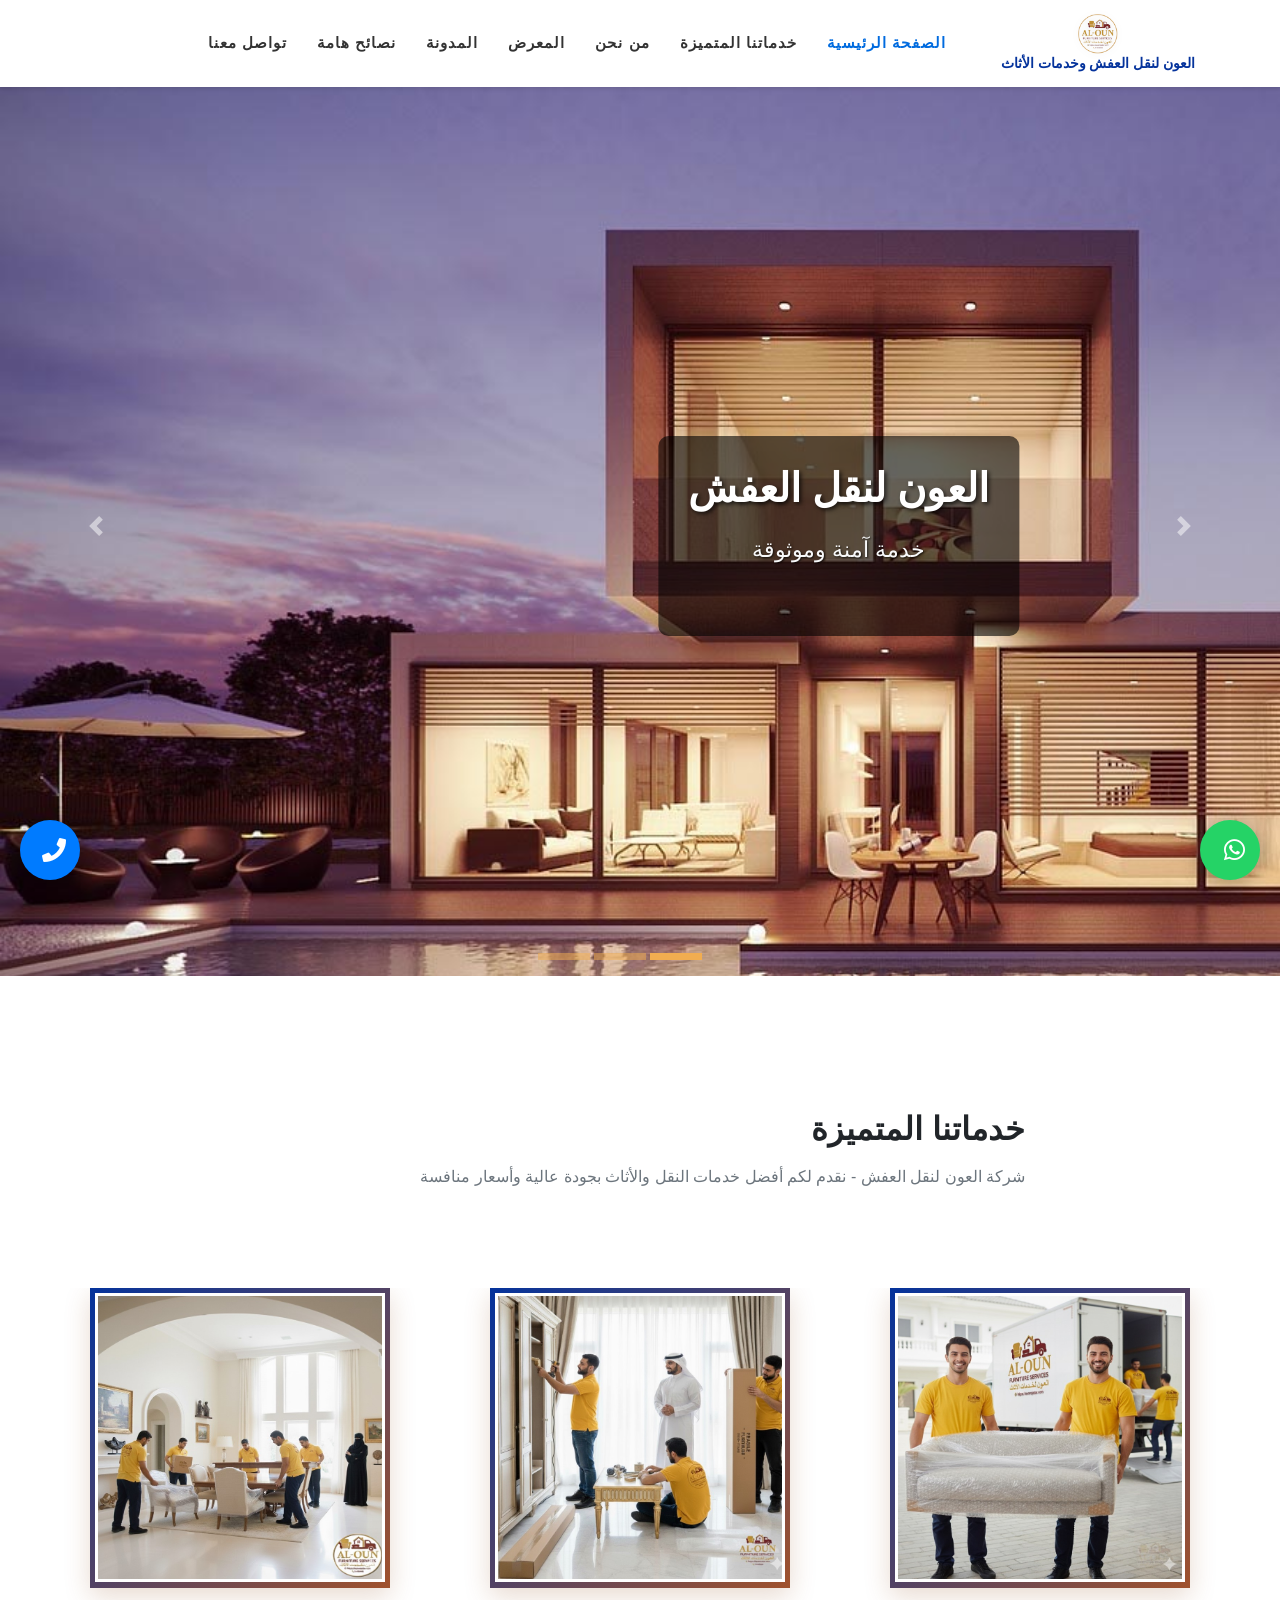
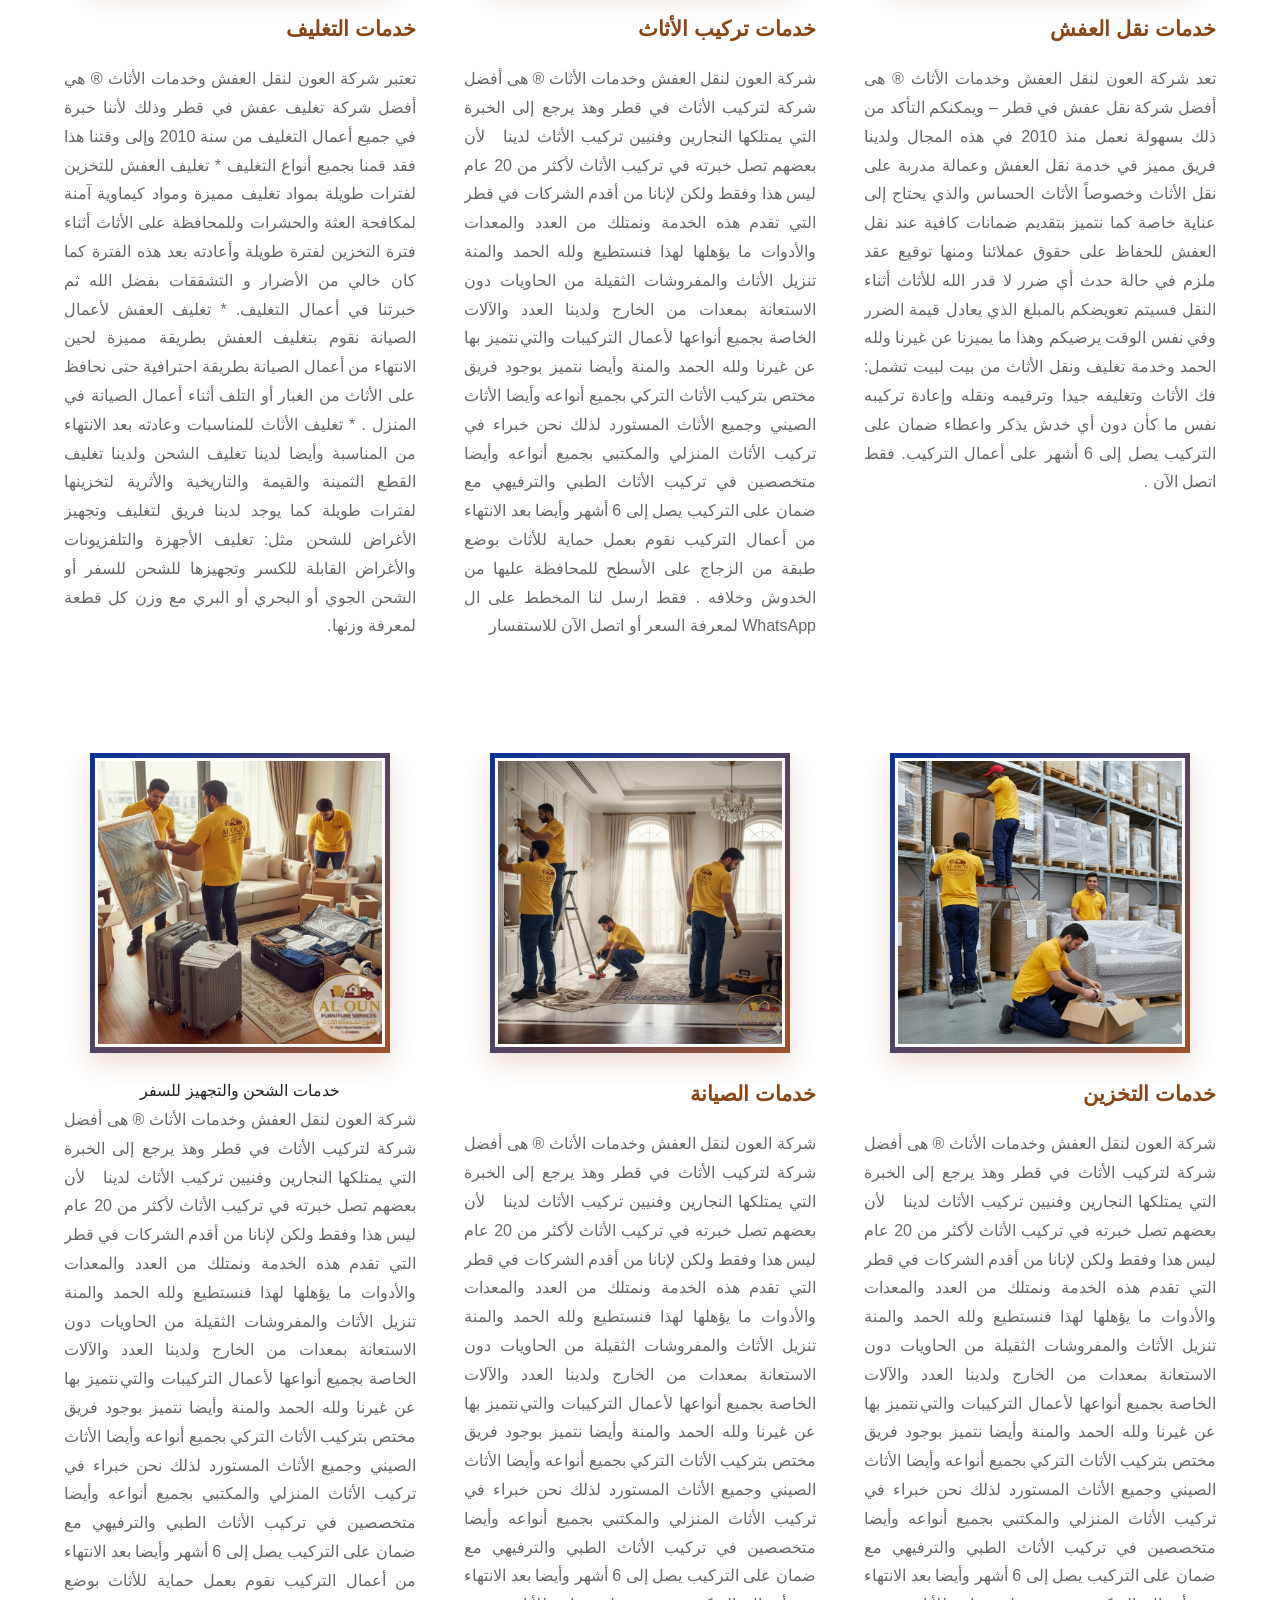
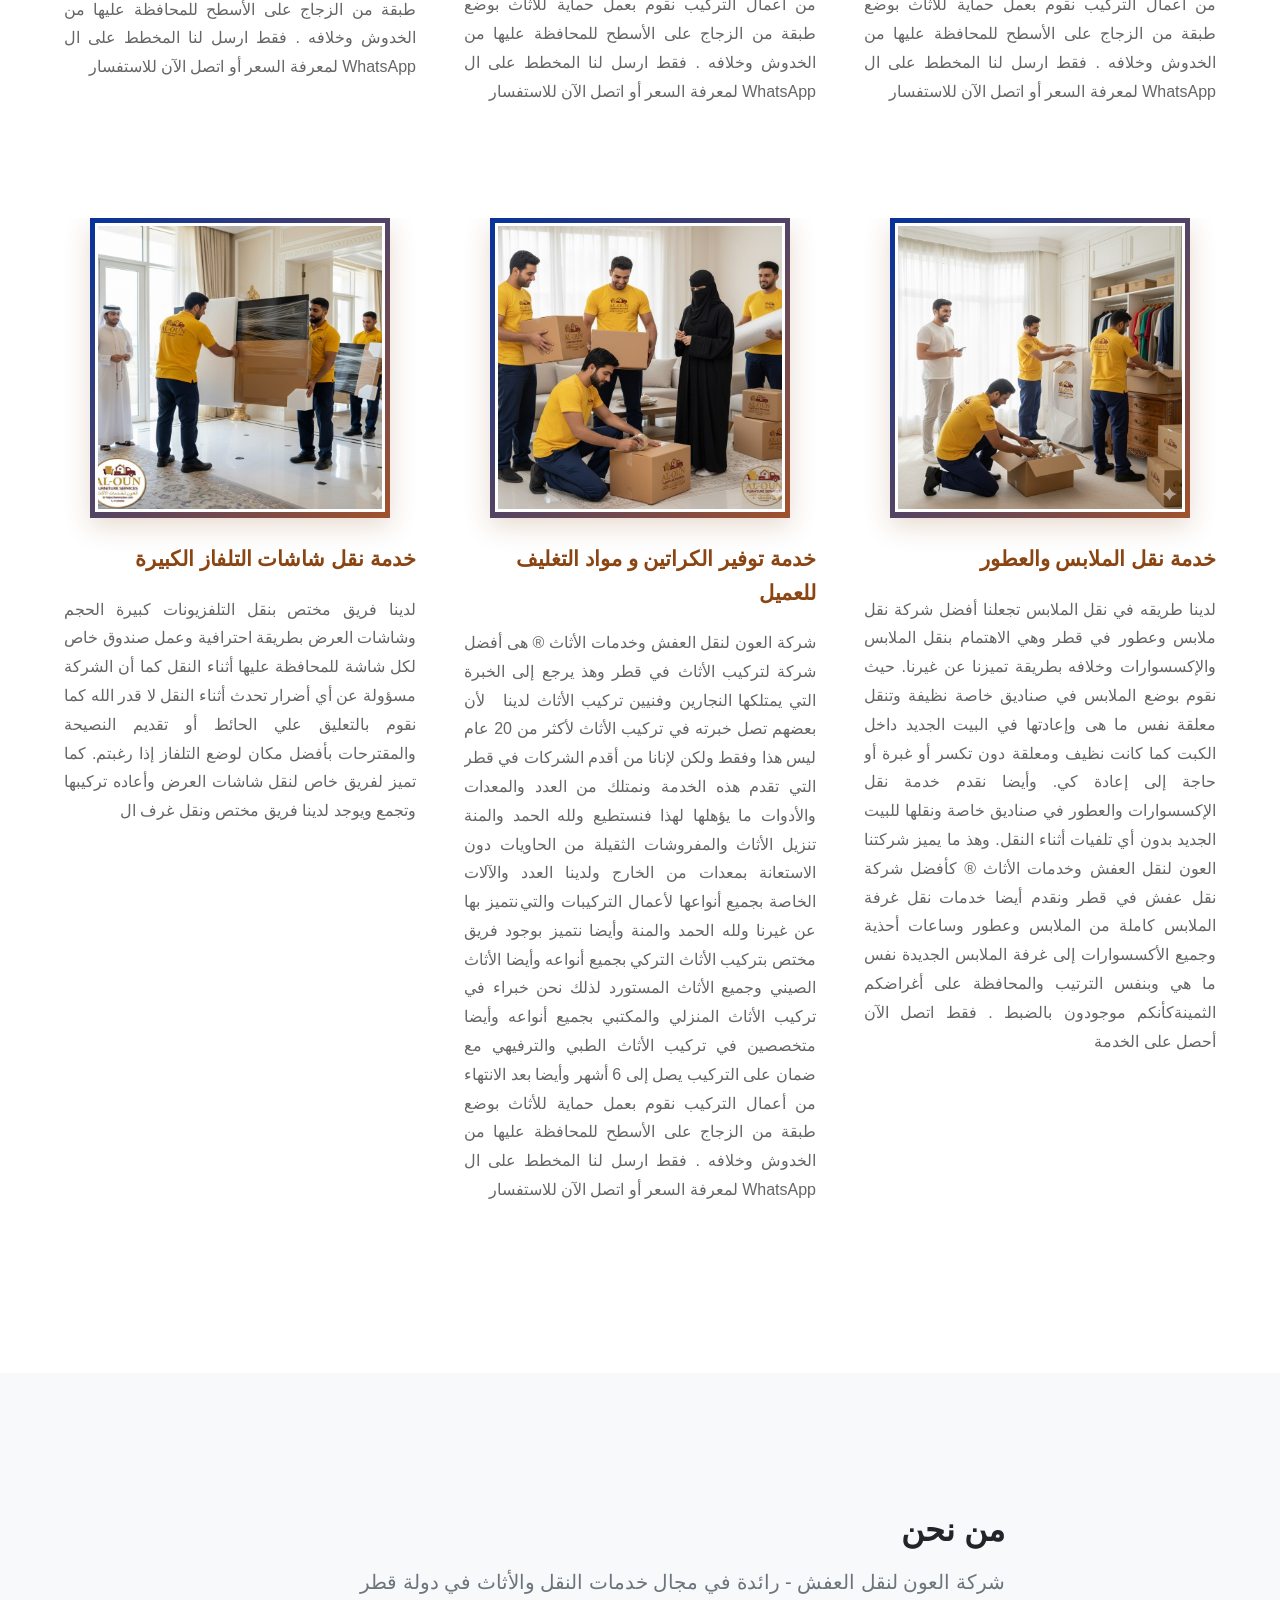
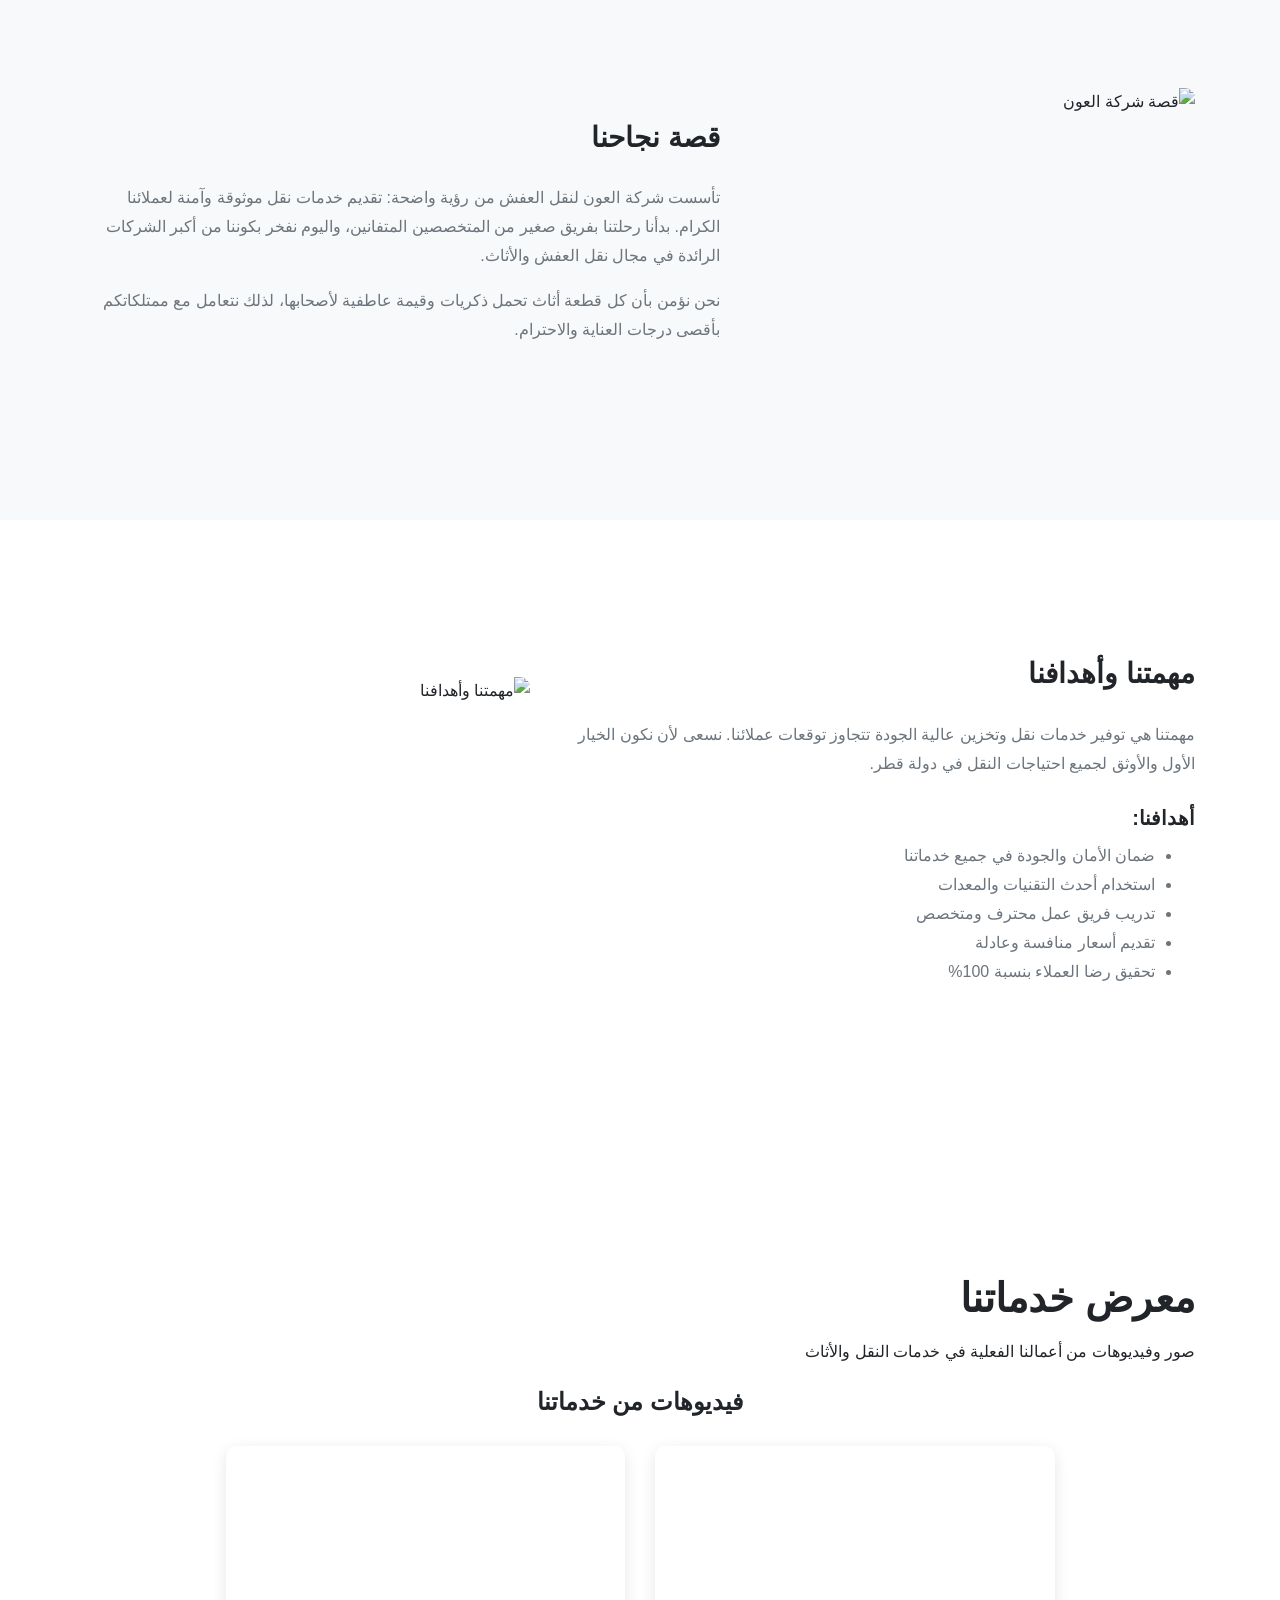
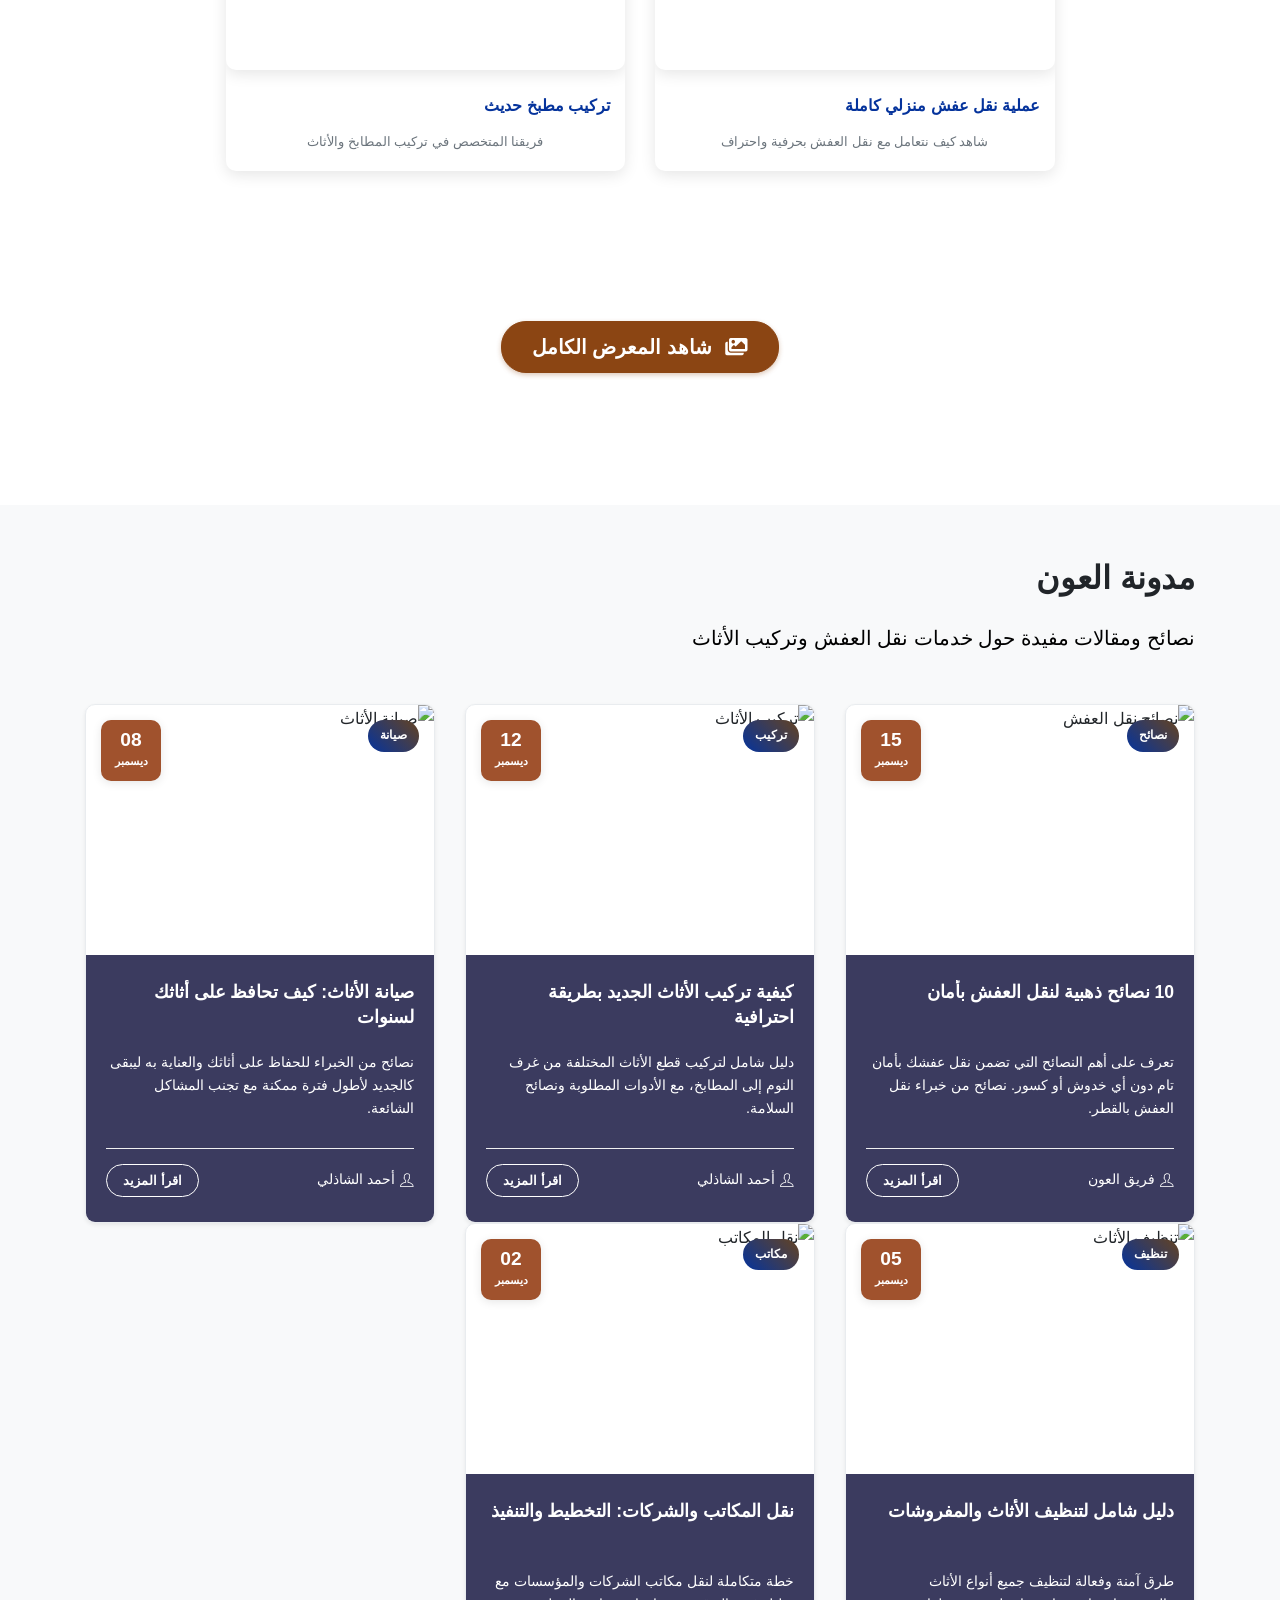
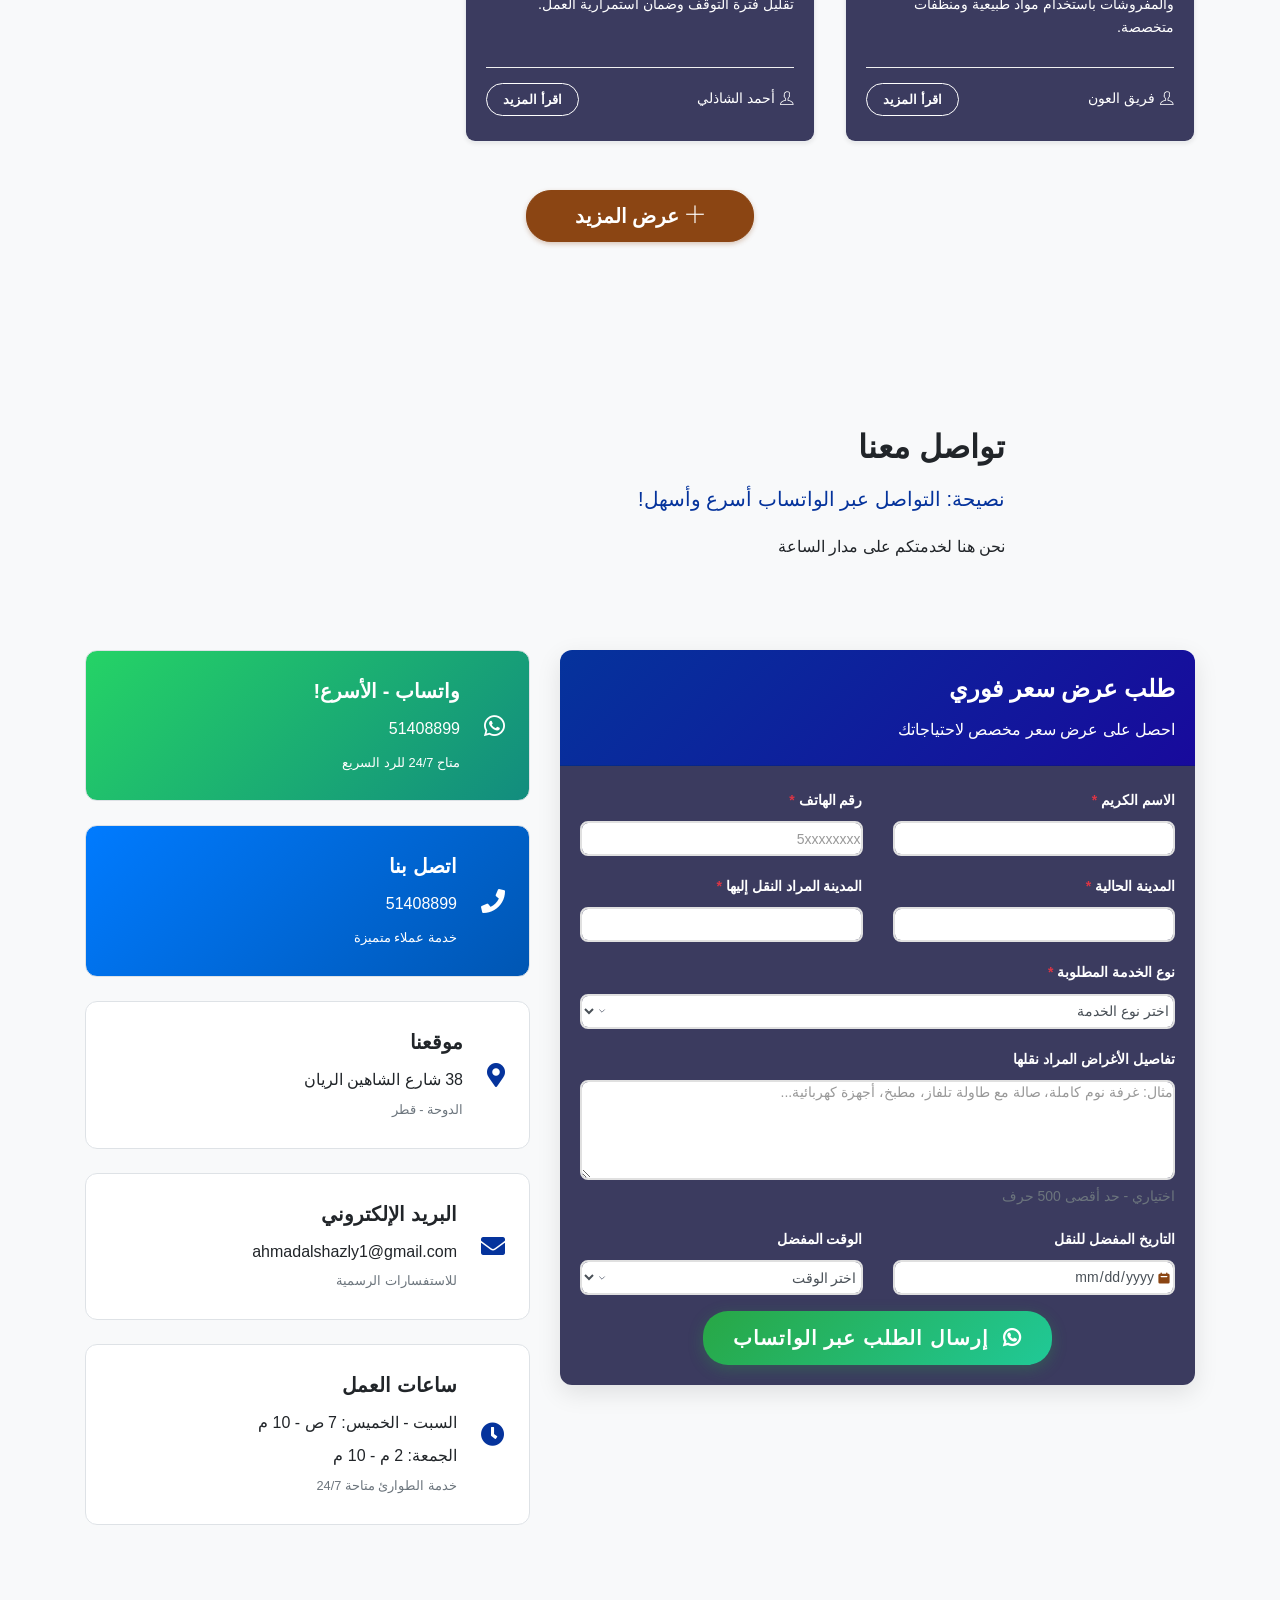
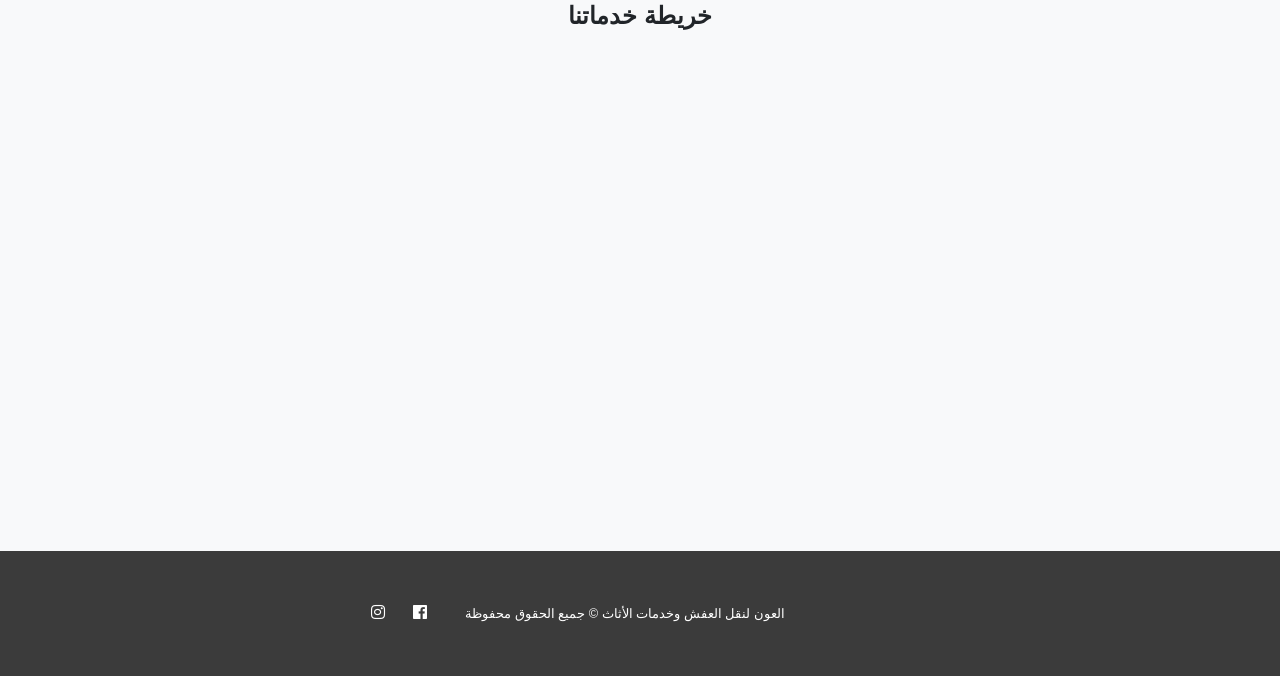
==== commit 5459bd09: "Add services and tips pages with detailed content and responsive design" ====
--- a/index.html
+++ b/index.html
@@ -8,24 +8,16 @@
   <meta name="theme-color" content="#05339C">
   <meta name="mobile-web-app-capable" content="yes">
   <meta name="apple-mobile-web-app-status-bar-style" content="default">
-
-  <!-- Preload Critical Resources -->
   <link rel="preload" href="assets/css/rtl.css" as="style">
   <link rel="preload" href="assets/css/theme.css" as="style">
   <link rel="preload" href="assets/fonts/fonts/themify.woff" as="font" type="font/woff" crossorigin>
   <link rel="preload" href="assets/img/elown.png" as="image">
-
-  <!-- DNS Prefetch for External Resources -->
   <link rel="dns-prefetch" href="//stackpath.bootstrapcdn.com">
   <link rel="dns-prefetch" href="//unpkg.com">
   <link rel="dns-prefetch" href="//images.unsplash.com">
   <link rel="dns-prefetch" href="//cdnjs.cloudflare.com">
-
-  <!-- Preconnect for Critical External Resources -->
   <link rel="preconnect" href="https://images.unsplash.com" crossorigin>
   <link rel="preconnect" href="https://stackpath.bootstrapcdn.com" crossorigin>
-
-  <!-- Critical CSS - Load First -->
   <style>
     /* Critical CSS for Above-the-fold Content */
     :root {
@@ -227,37 +219,27 @@
       }
     }
   </style>
-
   <meta property="og:title" content="العون لنقل العفش وخدمات الأثاث - قطر">
   <meta property="og:description" content="شركة العون لنقل العفش وخدمات الأثاث في قطر. خدمات احترافية بأفضل الأسعار.">
   <meta property="og:type" content="website">
   <meta property="og:url" content="https://alawn-furniture.com">
   <meta property="og:image" content="assets/img/elown.png">
-
   <meta name="keywords" content="نقل العفش, خدمات الأثاث, تصميم داخلي">
   <meta name="description" content="العون لنقل العفش وخدمات الأثاث">
   <meta name="author" content="العون">
   <title>العون لنقل العفش وخدمات الأثاث - قطر</title>
-
-  <!-- Favicon -->
   <link rel="shortcut icon" href="assets/img/elown.png" type="image/x-icon">
-
-  <!-- Critical CSS First -->
   <link rel="preload" href="assets/css/theme.css" as="style" onload="this.onload=null;this.rel='stylesheet'">
   <link rel="preload" href="assets/css/rtl.css" as="style" onload="this.onload=null;this.rel='stylesheet'">
   <noscript>
     <link rel="stylesheet" type="text/css" href="assets/css/theme.css">
     <link rel="stylesheet" type="text/css" href="assets/css/rtl.css">
   </noscript>
-
-  <!-- Bootstrap - Load from CDN with defer -->
   <link rel="preload" href="https://stackpath.bootstrapcdn.com/bootstrap/4.3.1/css/bootstrap.min.css" as="style"
     onload="this.onload=null;this.rel='stylesheet'">
   <noscript>
     <link rel="stylesheet" href="https://stackpath.bootstrapcdn.com/bootstrap/4.3.1/css/bootstrap.min.css">
   </noscript>
-
-  <!-- Defer Non-Critical CSS -->
   <link rel="preload" href="assets/vendors/font-awesome/css/fontawesome-all.min.css" as="style"
     onload="this.onload=null;this.rel='stylesheet'">
   <link rel="preload" href="assets/vendors/slick-carousel/slick.css" as="style"
@@ -270,8 +252,6 @@
   <link rel="preload" href="https://unpkg.com/aos@2.3.1/dist/aos.css" as="style"
     onload="this.onload=null;this.rel='stylesheet'">
   <link rel="preload" href="assets/css/styles.css" as="style" onload="this.onload=null;this.rel='stylesheet'">
-
-  <!-- Fallback for browsers that don't support preload -->
   <noscript>
     <link rel="stylesheet" type="text/css" href="assets/vendors/font-awesome/css/fontawesome-all.min.css">
     <link rel="stylesheet" type="text/css" href="assets/vendors/slick-carousel/slick.css">
@@ -283,12 +263,9 @@
     <link rel="stylesheet" type="text/css" href="assets/css/styles.css">
   </noscript>
 </head>
-<!-- End Head -->
 
 <body>
-  <!-- Header -->
   <header id="top">
-    <!-- Navbar -->
     <nav class="navbar navbar-expand-lg navbar-dark bg-white fixed-top" id="mainNav">
       <div class="container">
         <a class="navbar-brand js-scroll-trigger d-flex align-items-center" href="#top">
@@ -300,37 +277,35 @@
         <button class="navbar-toggler" type="button" data-toggle="collapse" data-target="#navbarResponsive"
           aria-controls="navbarResponsive" aria-expanded="false" aria-label="Toggle navigation">
           <span class="ti-menu"></span>
-          <!-- أيقونة احتياطية باستخدام Font Awesome -->
           <i class="fas fa-bars" style="display: none; color: var(--primary-color); font-size: 1.25rem;"></i>
         </button>
         <div class="collapse navbar-collapse" id="navbarResponsive">
           <ul class="navbar-nav mr-auto">
-            <li class="nav-item">
-              <a class="nav-link js-scroll-trigger" href="#top">الصفحة الرئيسية</a>
+            <li class="nav-item ">
+              <a class="nav-link select" href="index.html">الصفحة الرئيسية</a>
             </li>
             <li class="nav-item">
-              <a class="nav-link js-scroll-trigger" href="#services">خدماتنا المتميزة</a>
+              <a class="nav-link" href="services.html">خدماتنا المتميزة</a>
             </li>
             <li class="nav-item">
-              <a class="nav-link js-scroll-trigger" href="#about">من نحن</a>
+              <a class="nav-link" href="about.html">من نحن</a>
             </li>
             <li class="nav-item">
-              <a class="nav-link js-scroll-trigger" href="#portfolio">المعرض</a>
+              <a class="nav-link" href="portfolio.html">المعرض</a>
             </li>
             <li class="nav-item">
-              <a class="nav-link js-scroll-trigger" href="#blog">المدونة</a>
+              <a class="nav-link" href="blog.html">المدونة</a>
             </li>
             <li class="nav-item">
-              <a class="nav-link js-scroll-trigger" href="#tips">نصائح هامة</a>
+              <a class="nav-link" href="tips.html">نصائح هامة</a>
             </li>
             <li class="nav-item">
-              <a class="nav-link js-scroll-trigger" href="#contact">تواصل معنا</a>
+              <a class="nav-link" href="contact.html">تواصل معنا</a>
             </li>
           </ul>
         </div>
       </div>
     </nav>
-    <!-- End Navbar -->
     <section class="hero-large hero" id="top">
       <div id="demo" class="carousel slide" data-ride="carousel">
         <ul class="carousel-indicators">
@@ -347,7 +322,6 @@
                 <p>خدمة آمنة وموثوقة</p>
               </div>
             </div>
-
           </div>
           <div class="carousel-item">
             <img src="assets/img/portfolio/img2.jpg" alt="خدمات الأثاث" width="1100" height="500">
@@ -375,14 +349,9 @@
           <span class="carousel-control-next-icon"></span>
         </a>
       </div>
-
     </section>
-
   </header>
-  <!-- End Header -->
-
   <main role="main" class="mt-lg-5 m-0">
-
     <section class="wt-section" id="services">
       <div class="container">
         <div class="row justify-content-md-center text-center pb-lg-4 mb-lg-5 mb-4">
@@ -393,204 +362,275 @@
             </p>
           </div>
         </div>
-
-        <!-- الصف الأول - 3 خدمات -->
         <div class="row mb-5">
-          <div class="col-lg-4 mb-5 mb-lg-0 text-center" data-aos="fade-up" data-aos-delay="50">
-            <div class="d-block mb-4">
-              <img loading="lazy" src="assets/img/Picture1.jpg" alt="خدمات النقل" width="120" height="120">
-            </div>
-            <h4 class="h5">خدمات نقل العفش</h4>
-            <p>تعد شركة العون لنقل العفش وخدمات الأثاث ® هى أفضل شركة نقل عفش في قطر – ويمكنكم التأكد من ذلك بسهولة نعمل
-              منذ 2010 في هذه المجال ولدينا فريق مميز في خدمة نقل العفش وعمالة مدربة على نقل اﻷثاث وخصوصاً اﻷثاث الحساس
-              والذي يحتاج إلى عناية خاصة
-              كما نتميز بتقديم ضمانات كافية عند نقل العفش للحفاظ على حقوق عملائنا ومنها توقيع عقد ملزم في حالة حدث أي
-              ضرر لا قدر الله للأثاث أثناء النقل فسيتم تعويضكم بالمبلغ الذي يعادل قيمة الضرر وفي نفس الوقت يرضيكم وهذا
-              ما يميزنا عن غيرنا ولله الحمد
-              وخدمة تغليف ونقل اﻷثاث من بيت لبيت تشمل:
-              فك اﻷثاث وتغليفه جيدا وترقيمه ونقله وإعادة تركيبه نفس ما كأن دون أي خدش يذكر
-              واعطاء ضمان على التركيب يصل إلى 6 أشهر على أعمال التركيب. فقط اتصل الآن .
-
-            </p>
-          </div>
-
-          <div class="col-lg-4 mb-5 mb-lg-0 text-center" data-aos="fade-up" data-aos-delay="100">
-            <div class="d-block mb-4">
-              <img loading="lazy" src="assets/img/Picture2.jpg" alt="تركيب الأثاث" width="120" height="120">
-            </div>
-            <h4 class="h5">خدمات تركيب الأثاث</h4>
-            <p>شركة العون لنقل العفش وخدمات الأثاث ® هى أفضل شركة لتركيب الأثاث في قطر
-              وهذ يرجع إلى الخبرة التي يمتلكها النجارين وفنيين تركيب اﻷثاث لدينا   
-              لأن بعضهم تصل خبرته في تركيب اﻷثاث لأكثر من 20 عام ليس هذا وفقط ولكن ﻹنانا من أقدم الشركات في قطر التي
-              تقدم هذه الخدمة ونمتلك من العدد والمعدات واﻷدوات ما يؤهلها لهذا
-              فنستطيع ولله الحمد والمنة تنزيل اﻷثاث والمفروشات الثقيلة من الحاويات دون اﻻستعانة بمعدات من الخارج
-              ولدينا العدد والآلات الخاصة بجميع أنواعها لأعمال التركيبات والتي نتميز بها عن غيرنا ولله الحمد والمنة
-              وأيضا نتميز بوجود فريق مختص بتركيب الأثاث التركي بجميع أنواعه وأيضا الأثاث الصيني وجميع الأثاث المستورد
-              لذلك نحن خبراء في تركيب اﻷثاث المنزلي والمكتبي بجميع أنواعه وأيضا متخصصين في تركيب اﻷثاث الطبي والترفيهي
-              مع ضمان على التركيب يصل إلى 6 أشهر
-              وأيضا بعد الانتهاء من أعمال التركيب نقوم بعمل حماية للأثاث بوضع طبقة من الزجاج على الأسطح للمحافظة عليها
-              من الخدوش وخلافه .
-              ‏فقط ارسل لنا المخطط على ال WhatsApp لمعرفة السعر أو اتصل الآن للاستفسار
-
-            </p>
-          </div>
-
-          <div class="col-lg-4 mb-5 mb-lg-0 text-center" data-aos="fade-up" data-aos-delay="150">
-            <div class="d-block mb-4">
-              <img loading="lazy" src="assets/img/Picture3.jpg" alt="خدمات التغليف" width="120" height="120">
-            </div>
-            <h4 class="h5">خدمات التغليف</h4>
-            <p>تعتبر شركة العون لنقل العفش وخدمات الأثاث ® هي أفضل شركة تغليف عفش في قطر وذلك لأننا خبرة في جميع أعمال
-              التغليف من سنة 2010 وإلى وقتنا هذا فقد قمنا بجميع أنواع التغليف
-              * تغليف العفش للتخزين لفترات طويلة بمواد تغليف مميزة ومواد كيماوية آمنة لمكافحة العثة والحشرات وللمحافظة
-              على الأثاث أثناء فترة التخزين لفترة طويلة وأعادته بعد هذه الفترة كما كان خالي من الأضرار و التشققات بفضل
-              الله ثم خبرتنا في أعمال التغليف.
-              * تغليف العفش لأعمال الصيانة نقوم بتغليف العفش بطريقة مميزة لحين الانتهاء من أعمال الصيانة بطريقة احترافية
-              حتى نحافظ على الأثاث من الغبار أو التلف أثناء أعمال الصيانة في المنزل .
-              * تغليف اﻷثاث للمناسبات وعادته بعد الانتهاء من المناسبة
-              وأيضا لدينا تغليف الشحن ولدينا تغليف القطع الثمينة والقيمة والتاريخية واﻷثرية لتخزينها لفترات طويلة
-              كما يوجد لدينا فريق لتغليف وتجهيز اﻷغراض للشحن مثل: تغليف اﻷجهزة والتلفزيونات واﻷغراض القابلة للكسر
-              وتجهيزها للشحن للسفر أو الشحن الجوي أو البحري أو البري مع وزن كل قطعة لمعرفة وزنها.
-            </p>
-          </div>
-        </div>
-
-        <!-- الصف الثاني - 3 خدمات -->
+          <div class="col-lg-4 mb-5 mb-lg-0" data-aos="fade-up" data-aos-delay="50">
+            <div class="text-center">
+              <div class="d-block mb-4">
+                <img loading="lazy" src="assets/img/Picture1.jpg" alt="خدمات النقل" width="120" height="120">
+                <div class="service-contact-icons">
+                  <a href="tel:+97470700782" class="service-contact-icon phone">
+                    <i class="fa fa-phone"></i>
+                  </a>
+                  <a href="https://wa.me/97470700782" target="_blank" class="service-contact-icon whatsapp">
+                    <i class="fab fa-whatsapp"></i>
+                  </a>
+                </div>
+              </div>
+              <h4 class="h5">خدمات نقل العفش</h4>
+              <p>تعد شركة العون لنقل العفش وخدمات الأثاث ® هى أفضل شركة نقل عفش في قطر – ويمكنكم التأكد من ذلك بسهولة
+                نعمل
+                منذ 2010 في هذه المجال ولدينا فريق مميز في خدمة نقل العفش وعمالة مدربة على نقل اﻷثاث وخصوصاً اﻷثاث
+                الحساس
+                والذي يحتاج إلى عناية خاصة
+                كما نتميز بتقديم ضمانات كافية عند نقل العفش للحفاظ على حقوق عملائنا ومنها توقيع عقد ملزم في حالة حدث أي
+                ضرر لا قدر الله للأثاث أثناء النقل فسيتم تعويضكم بالمبلغ الذي يعادل قيمة الضرر وفي نفس الوقت يرضيكم وهذا
+                ما يميزنا عن غيرنا ولله الحمد
+                وخدمة تغليف ونقل اﻷثاث من بيت لبيت تشمل:
+                فك اﻷثاث وتغليفه جيدا وترقيمه ونقله وإعادة تركيبه نفس ما كأن دون أي خدش يذكر
+                واعطاء ضمان على التركيب يصل إلى 6 أشهر على أعمال التركيب. فقط اتصل الآن .
+              </p>
+            </div>
+          </div>
+          <div class="col-lg-4 mb-5 mb-lg-0" data-aos="fade-up" data-aos-delay="100">
+            <div class="text-center">
+              <div class="d-block mb-4">
+                <img loading="lazy" src="assets/img/Picture2.jpg" alt="تركيب الأثاث" width="120" height="120">
+                <div class="service-contact-icons">
+                  <a href="tel:+97470700782" class="service-contact-icon phone">
+                    <i class="fa fa-phone"></i>
+                  </a>
+                  <a href="https://wa.me/97470700782" target="_blank" class="service-contact-icon whatsapp">
+                    <i class="fab fa-whatsapp"></i>
+                  </a>
+                </div>
+              </div>
+              <h4 class="h5">خدمات تركيب الأثاث</h4>
+              <p>شركة العون لنقل العفش وخدمات الأثاث ® هى أفضل شركة لتركيب الأثاث في قطر
+                وهذ يرجع إلى الخبرة التي يمتلكها النجارين وفنيين تركيب اﻷثاث لدينا   
+                لأن بعضهم تصل خبرته في تركيب اﻷثاث لأكثر من 20 عام ليس هذا وفقط ولكن ﻹنانا من أقدم الشركات في قطر التي
+                تقدم هذه الخدمة ونمتلك من العدد والمعدات واﻷدوات ما يؤهلها لهذا
+                فنستطيع ولله الحمد والمنة تنزيل اﻷثاث والمفروشات الثقيلة من الحاويات دون اﻻستعانة بمعدات من الخارج
+                ولدينا العدد والآلات الخاصة بجميع أنواعها لأعمال التركيبات والتي نتميز بها عن غيرنا ولله الحمد والمنة
+                وأيضا نتميز بوجود فريق مختص بتركيب الأثاث التركي بجميع أنواعه وأيضا الأثاث الصيني وجميع الأثاث المستورد
+                لذلك نحن خبراء في تركيب اﻷثاث المنزلي والمكتبي بجميع أنواعه وأيضا متخصصين في تركيب اﻷثاث الطبي والترفيهي
+                مع ضمان على التركيب يصل إلى 6 أشهر
+                وأيضا بعد الانتهاء من أعمال التركيب نقوم بعمل حماية للأثاث بوضع طبقة من الزجاج على الأسطح للمحافظة عليها
+                من الخدوش وخلافه .
+                ‏فقط ارسل لنا المخطط على ال WhatsApp لمعرفة السعر أو اتصل الآن للاستفسار
+              </p>
+            </div>
+          </div>
+          <div class="col-lg-4 mb-5 mb-lg-0" data-aos="fade-up" data-aos-delay="150">
+            <div class="text-center">
+              <div class="d-block mb-4">
+                <img loading="lazy" src="assets/img/Picture3.jpg" alt="خدمات التغليف" width="120" height="120">
+                <div class="service-contact-icons">
+                  <a href="tel:+97470700782" class="service-contact-icon phone">
+                    <i class="fa fa-phone"></i>
+                  </a>
+                  <a href="https://wa.me/97470700782" target="_blank" class="service-contact-icon whatsapp">
+                    <i class="fab fa-whatsapp"></i>
+                  </a>
+                </div>
+              </div>
+              <h4 class="h5">خدمات التغليف</h4>
+              <p>تعتبر شركة العون لنقل العفش وخدمات الأثاث ® هي أفضل شركة تغليف عفش في قطر وذلك لأننا خبرة في جميع أعمال
+                التغليف من سنة 2010 وإلى وقتنا هذا فقد قمنا بجميع أنواع التغليف
+                * تغليف العفش للتخزين لفترات طويلة بمواد تغليف مميزة ومواد كيماوية آمنة لمكافحة العثة والحشرات وللمحافظة
+                على الأثاث أثناء فترة التخزين لفترة طويلة وأعادته بعد هذه الفترة كما كان خالي من الأضرار و التشققات بفضل
+                الله ثم خبرتنا في أعمال التغليف.
+                * تغليف العفش لأعمال الصيانة نقوم بتغليف العفش بطريقة مميزة لحين الانتهاء من أعمال الصيانة بطريقة
+                احترافية
+                حتى نحافظ على الأثاث من الغبار أو التلف أثناء أعمال الصيانة في المنزل .
+                * تغليف اﻷثاث للمناسبات وعادته بعد الانتهاء من المناسبة
+                وأيضا لدينا تغليف الشحن ولدينا تغليف القطع الثمينة والقيمة والتاريخية واﻷثرية لتخزينها لفترات طويلة
+                كما يوجد لدينا فريق لتغليف وتجهيز اﻷغراض للشحن مثل: تغليف اﻷجهزة والتلفزيونات واﻷغراض القابلة للكسر
+                وتجهيزها للشحن للسفر أو الشحن الجوي أو البحري أو البري مع وزن كل قطعة لمعرفة وزنها.
+              </p>
+            </div>
+          </div>
+        </div>
         <div class="row mb-5">
-          <div class="col-lg-4 mb-5 mb-lg-0 text-center" data-aos="fade-up" data-aos-delay="200">
-            <div class="d-block mb-4">
-              <img loading="lazy" src="assets/img/Picture4.jpg" alt="خدمات التخزين" width="120" height="120">
-            </div>
-            <h4 class="h5">خدمات التخزين</h4>
-            <p>شركة العون لنقل العفش وخدمات الأثاث ® هى أفضل شركة لتركيب الأثاث في قطر
-              وهذ يرجع إلى الخبرة التي يمتلكها النجارين وفنيين تركيب اﻷثاث لدينا   
-              لأن بعضهم تصل خبرته في تركيب اﻷثاث لأكثر من 20 عام ليس هذا وفقط ولكن ﻹنانا من أقدم الشركات في قطر التي
-              تقدم هذه الخدمة ونمتلك من العدد والمعدات واﻷدوات ما يؤهلها لهذا
-              فنستطيع ولله الحمد والمنة تنزيل اﻷثاث والمفروشات الثقيلة من الحاويات دون اﻻستعانة بمعدات من الخارج
-              ولدينا العدد والآلات الخاصة بجميع أنواعها لأعمال التركيبات والتي نتميز بها عن غيرنا ولله الحمد والمنة
-              وأيضا نتميز بوجود فريق مختص بتركيب الأثاث التركي بجميع أنواعه وأيضا الأثاث الصيني وجميع الأثاث المستورد
-              لذلك نحن خبراء في تركيب اﻷثاث المنزلي والمكتبي بجميع أنواعه وأيضا متخصصين في تركيب اﻷثاث الطبي والترفيهي
-              مع ضمان على التركيب يصل إلى 6 أشهر
-              وأيضا بعد الانتهاء من أعمال التركيب نقوم بعمل حماية للأثاث بوضع طبقة من الزجاج على الأسطح للمحافظة عليها
-              من الخدوش وخلافه .
-              ‏فقط ارسل لنا المخطط على ال WhatsApp لمعرفة السعر أو اتصل الآن للاستفسار
-
-            </p>
-          </div>
-
-
-          <div class="col-lg-4 mb-5 mb-lg-0 text-center" data-aos="fade-up" data-aos-delay="300">
-            <div class="d-block mb-4">
-              <img loading="lazy" src="assets/img/Picture5.jpg" alt="خدمات الصيانة" width="120" height="120">
-            </div>
-            <h4 class="h5">خدمات الصيانة</h4>
-            <p>شركة العون لنقل العفش وخدمات الأثاث ® هى أفضل شركة لتركيب الأثاث في قطر
-              وهذ يرجع إلى الخبرة التي يمتلكها النجارين وفنيين تركيب اﻷثاث لدينا   
-              لأن بعضهم تصل خبرته في تركيب اﻷثاث لأكثر من 20 عام ليس هذا وفقط ولكن ﻹنانا من أقدم الشركات في قطر التي
-              تقدم هذه الخدمة ونمتلك من العدد والمعدات واﻷدوات ما يؤهلها لهذا
-              فنستطيع ولله الحمد والمنة تنزيل اﻷثاث والمفروشات الثقيلة من الحاويات دون اﻻستعانة بمعدات من الخارج
-              ولدينا العدد والآلات الخاصة بجميع أنواعها لأعمال التركيبات والتي نتميز بها عن غيرنا ولله الحمد والمنة
-              وأيضا نتميز بوجود فريق مختص بتركيب الأثاث التركي بجميع أنواعه وأيضا الأثاث الصيني وجميع الأثاث المستورد
-              لذلك نحن خبراء في تركيب اﻷثاث المنزلي والمكتبي بجميع أنواعه وأيضا متخصصين في تركيب اﻷثاث الطبي والترفيهي
-              مع ضمان على التركيب يصل إلى 6 أشهر
-              وأيضا بعد الانتهاء من أعمال التركيب نقوم بعمل حماية للأثاث بوضع طبقة من الزجاج على الأسطح للمحافظة عليها
-              من الخدوش وخلافه .
-              ‏فقط ارسل لنا المخطط على ال WhatsApp لمعرفة السعر أو اتصل الآن للاستفسار
-
-            </p>
-          </div>
-
-          <div class="col-lg-4 mb-5 mb-lg-0 text-center" data-aos="fade-up" data-aos-delay="300">
-            <div class="d-block mb-4">
-              <img loading="lazy" src="assets/img/Picture6.jpg" alt="خدمات الشحن والتجهيز للسفر" width="120"
-                height="120">
-            </div>
-            <h4 class="h5"></h4>خدمات الشحن والتجهيز للسفر</h4>
-            <p>
-              شركة العون لنقل العفش وخدمات الأثاث ® هى أفضل شركة لتركيب الأثاث في قطر
-              وهذ يرجع إلى الخبرة التي يمتلكها النجارين وفنيين تركيب اﻷثاث لدينا   
-              لأن بعضهم تصل خبرته في تركيب اﻷثاث لأكثر من 20 عام ليس هذا وفقط ولكن ﻹنانا من أقدم الشركات في قطر التي
-              تقدم هذه الخدمة ونمتلك من العدد والمعدات واﻷدوات ما يؤهلها لهذا
-              فنستطيع ولله الحمد والمنة تنزيل اﻷثاث والمفروشات الثقيلة من الحاويات دون اﻻستعانة بمعدات من الخارج
-              ولدينا العدد والآلات الخاصة بجميع أنواعها لأعمال التركيبات والتي نتميز بها عن غيرنا ولله الحمد والمنة
-              وأيضا نتميز بوجود فريق مختص بتركيب الأثاث التركي بجميع أنواعه وأيضا الأثاث الصيني وجميع الأثاث المستورد
-              لذلك نحن خبراء في تركيب اﻷثاث المنزلي والمكتبي بجميع أنواعه وأيضا متخصصين في تركيب اﻷثاث الطبي والترفيهي
-              مع ضمان على التركيب يصل إلى 6 أشهر
-              وأيضا بعد الانتهاء من أعمال التركيب نقوم بعمل حماية للأثاث بوضع طبقة من الزجاج على الأسطح للمحافظة عليها
-              من الخدوش وخلافه .
-              ‏فقط ارسل لنا المخطط على ال WhatsApp لمعرفة السعر أو اتصل الآن للاستفسار
-
-
-            </p>
-          </div>
-        </div>
-
-        <!-- الصف الثالث - 3 خدمات -->
-
+          <div class="col-lg-4 mb-5 mb-lg-0" data-aos="fade-up" data-aos-delay="200">
+            <div class="text-center">
+              <div class="d-block mb-4">
+                <img loading="lazy" src="assets/img/Picture4.jpg" alt="خدمات التخزين" width="120" height="120">
+                <div class="service-contact-icons">
+                  <a href="tel:+97470700782" class="service-contact-icon phone">
+                    <i class="fa fa-phone"></i>
+                  </a>
+                  <a href="https://wa.me/97470700782" target="_blank" class="service-contact-icon whatsapp">
+                    <i class="fab fa-whatsapp"></i>
+                  </a>
+                </div>
+              </div>
+              <h4 class="h5">خدمات التخزين</h4>
+              <p>شركة العون لنقل العفش وخدمات الأثاث ® هى أفضل شركة لتركيب الأثاث في قطر
+                وهذ يرجع إلى الخبرة التي يمتلكها النجارين وفنيين تركيب اﻷثاث لدينا   
+                لأن بعضهم تصل خبرته في تركيب اﻷثاث لأكثر من 20 عام ليس هذا وفقط ولكن ﻹنانا من أقدم الشركات في قطر التي
+                تقدم هذه الخدمة ونمتلك من العدد والمعدات واﻷدوات ما يؤهلها لهذا
+                فنستطيع ولله الحمد والمنة تنزيل اﻷثاث والمفروشات الثقيلة من الحاويات دون اﻻستعانة بمعدات من الخارج
+                ولدينا العدد والآلات الخاصة بجميع أنواعها لأعمال التركيبات والتي نتميز بها عن غيرنا ولله الحمد والمنة
+                وأيضا نتميز بوجود فريق مختص بتركيب الأثاث التركي بجميع أنواعه وأيضا الأثاث الصيني وجميع الأثاث المستورد
+                لذلك نحن خبراء في تركيب اﻷثاث المنزلي والمكتبي بجميع أنواعه وأيضا متخصصين في تركيب اﻷثاث الطبي والترفيهي
+                مع ضمان على التركيب يصل إلى 6 أشهر
+                وأيضا بعد الانتهاء من أعمال التركيب نقوم بعمل حماية للأثاث بوضع طبقة من الزجاج على الأسطح للمحافظة عليها
+                من الخدوش وخلافه .
+                ‏فقط ارسل لنا المخطط على ال WhatsApp لمعرفة السعر أو اتصل الآن للاستفسار
+              </p>
+            </div>
+          </div>
+          <div class="col-lg-4 mb-5 mb-lg-0" data-aos="fade-up" data-aos-delay="300">
+            <div class="text-center">
+              <div class="d-block mb-4">
+                <img loading="lazy" src="assets/img/Picture5.jpg" alt="خدمات الصيانة" width="120" height="120">
+                <div class="service-contact-icons">
+                  <a href="tel:+97470700782" class="service-contact-icon phone">
+                    <i class="fa fa-phone"></i>
+                  </a>
+                  <a href="https://wa.me/97470700782" target="_blank" class="service-contact-icon whatsapp">
+                    <i class="fab fa-whatsapp"></i>
+                  </a>
+                </div>
+              </div>
+              <h4 class="h5">خدمات الصيانة</h4>
+              <p>شركة العون لنقل العفش وخدمات الأثاث ® هى أفضل شركة لتركيب الأثاث في قطر
+                وهذ يرجع إلى الخبرة التي يمتلكها النجارين وفنيين تركيب اﻷثاث لدينا   
+                لأن بعضهم تصل خبرته في تركيب اﻷثاث لأكثر من 20 عام ليس هذا وفقط ولكن ﻹنانا من أقدم الشركات في قطر التي
+                تقدم هذه الخدمة ونمتلك من العدد والمعدات واﻷدوات ما يؤهلها لهذا
+                فنستطيع ولله الحمد والمنة تنزيل اﻷثاث والمفروشات الثقيلة من الحاويات دون اﻻستعانة بمعدات من الخارج
+                ولدينا العدد والآلات الخاصة بجميع أنواعها لأعمال التركيبات والتي نتميز بها عن غيرنا ولله الحمد والمنة
+                وأيضا نتميز بوجود فريق مختص بتركيب الأثاث التركي بجميع أنواعه وأيضا الأثاث الصيني وجميع الأثاث المستورد
+                لذلك نحن خبراء في تركيب اﻷثاث المنزلي والمكتبي بجميع أنواعه وأيضا متخصصين في تركيب اﻷثاث الطبي والترفيهي
+                مع ضمان على التركيب يصل إلى 6 أشهر
+                وأيضا بعد الانتهاء من أعمال التركيب نقوم بعمل حماية للأثاث بوضع طبقة من الزجاج على الأسطح للمحافظة عليها
+                من الخدوش وخلافه .
+                ‏فقط ارسل لنا المخطط على ال WhatsApp لمعرفة السعر أو اتصل الآن للاستفسار
+              </p>
+            </div>
+          </div>
+          <div class="col-lg-4 mb-5 mb-lg-0" data-aos="fade-up" data-aos-delay="300">
+            <div class="text-center">
+              <div class="d-block mb-4">
+                <img loading="lazy" src="assets/img/Picture6.jpg" alt="خدمات الشحن والتجهيز للسفر" width="120"
+                  height="120">
+                <div class="service-contact-icons">
+                  <a href="tel:+97470700782" class="service-contact-icon phone">
+                    <i class="fa fa-phone"></i>
+                  </a>
+                  <a href="https://wa.me/97470700782" target="_blank" class="service-contact-icon whatsapp">
+                    <i class="fab fa-whatsapp"></i>
+                  </a>
+                </div>
+              </div>
+              <h4 class="h5"></h4>خدمات الشحن والتجهيز للسفر</h4>
+              <p>
+                شركة العون لنقل العفش وخدمات الأثاث ® هى أفضل شركة لتركيب الأثاث في قطر
+                وهذ يرجع إلى الخبرة التي يمتلكها النجارين وفنيين تركيب اﻷثاث لدينا   
+                لأن بعضهم تصل خبرته في تركيب اﻷثاث لأكثر من 20 عام ليس هذا وفقط ولكن ﻹنانا من أقدم الشركات في قطر التي
+                تقدم هذه الخدمة ونمتلك من العدد والمعدات واﻷدوات ما يؤهلها لهذا
+                فنستطيع ولله الحمد والمنة تنزيل اﻷثاث والمفروشات الثقيلة من الحاويات دون اﻻستعانة بمعدات من الخارج
+                ولدينا العدد والآلات الخاصة بجميع أنواعها لأعمال التركيبات والتي نتميز بها عن غيرنا ولله الحمد والمنة
+                وأيضا نتميز بوجود فريق مختص بتركيب الأثاث التركي بجميع أنواعه وأيضا الأثاث الصيني وجميع الأثاث المستورد
+                لذلك نحن خبراء في تركيب اﻷثاث المنزلي والمكتبي بجميع أنواعه وأيضا متخصصين في تركيب اﻷثاث الطبي والترفيهي
+                مع ضمان على التركيب يصل إلى 6 أشهر
+                وأيضا بعد الانتهاء من أعمال التركيب نقوم بعمل حماية للأثاث بوضع طبقة من الزجاج على الأسطح للمحافظة عليها
+                من الخدوش وخلافه .
+                ‏فقط ارسل لنا المخطط على ال WhatsApp لمعرفة السعر أو اتصل الآن للاستفسار
+              </p>
+            </div>
+          </div>
+        </div>
         <div class="row mb-5">
-          <div class="col-lg-4 mb-5 mb-lg-0 text-center" data-aos="fade-up" data-aos-delay="200">
-            <div class="d-block mb-4">
-              <img loading="lazy" src="assets/img/Picture7.jpg" alt="خدمة نقل الملابس والعطور" width="120" height="120">
-            </div>
-            <h4 class="h5">خدمة نقل الملابس والعطور</h4>
-            <p>
-              لدينا طريقه في نقل الملابس تجعلنا أفضل شركة نقل ملابس وعطور في قطر وهي الاهتمام بنقل الملابس والإكسسوارات
-              وخلافه بطريقة تميزنا عن غيرنا.
-              حيث نقوم بوضع الملابس في صناديق خاصة نظيفة وتنقل معلقة نفس ما هى وإعادتها في البيت الجديد داخل الكبت كما
-              كانت نظيف ومعلقة دون تكسر أو غبرة أو حاجة إلى إعادة كي.
-              وأيضا نقدم خدمة نقل الإكسسوارات والعطور في صناديق خاصة ونقلها للبيت الجديد بدون أي تلفيات أثناء النقل.
-              وهذ ما يميز شركتنا العون لنقل العفش وخدمات الأثاث ® كأفضل شركة نقل عفش في قطر
-              ونقدم أيضا خدمات نقل غرفة الملابس كاملة من الملابس وعطور وساعات أحذية وجميع الأكسسوارات إلى غرفة الملابس
-              الجديدة نفس ما هي وبنفس الترتيب والمحافظة على أغراضكم الثمينةكأنكم موجودون بالضبط . فقط اتصل الآن أحصل على
-              الخدمة
-
-            </p>
-          </div>
-
-
-          <div class="col-lg-4 mb-5 mb-lg-0 text-center" data-aos="fade-up" data-aos-delay="300">
-            <div class="d-block mb-4">
-              <img loading="lazy" src="assets/img/Picture8.jpg" alt="خدمة توفير الكراتين و مواد التغليف للعميل"
-                width="120" height="120">
-            </div>
-            <h4 class="h5">خدمة توفير الكراتين و مواد التغليف للعميل</h4>
-            <p>
-              شركة العون لنقل العفش وخدمات الأثاث ® هى أفضل شركة لتركيب الأثاث في قطر
-              وهذ يرجع إلى الخبرة التي يمتلكها النجارين وفنيين تركيب اﻷثاث لدينا   
-              لأن بعضهم تصل خبرته في تركيب اﻷثاث لأكثر من 20 عام ليس هذا وفقط ولكن ﻹنانا من أقدم الشركات في قطر التي
-              تقدم هذه الخدمة ونمتلك من العدد والمعدات واﻷدوات ما يؤهلها لهذا
-              فنستطيع ولله الحمد والمنة تنزيل اﻷثاث والمفروشات الثقيلة من الحاويات دون اﻻستعانة بمعدات من الخارج
-              ولدينا العدد والآلات الخاصة بجميع أنواعها لأعمال التركيبات والتي نتميز بها عن غيرنا ولله الحمد والمنة
-              وأيضا نتميز بوجود فريق مختص بتركيب الأثاث التركي بجميع أنواعه وأيضا الأثاث الصيني وجميع الأثاث المستورد
-              لذلك نحن خبراء في تركيب اﻷثاث المنزلي والمكتبي بجميع أنواعه وأيضا متخصصين في تركيب اﻷثاث الطبي والترفيهي
-              مع ضمان على التركيب يصل إلى 6 أشهر
-              وأيضا بعد الانتهاء من أعمال التركيب نقوم بعمل حماية للأثاث بوضع طبقة من الزجاج على الأسطح للمحافظة عليها
-              من الخدوش وخلافه .
-              ‏فقط ارسل لنا المخطط على ال WhatsApp لمعرفة السعر أو اتصل الآن للاستفسار
-            </p>
-          </div>
-
-          <div class="col-lg-4 mb-5 mb-lg-0 text-center" data-aos="fade-up" data-aos-delay="300">
-            <div class="d-block mb-4">
-              <img loading="lazy" src="assets/img/Picture9.jpg" alt="خدمة نقل شاشات التلفاز الكبيرة" width="120"
-                height="120">
-            </div>
-            <h4 class="h5">خدمة نقل شاشات التلفاز الكبيرة</h4>
-            <p>
-              لدينا فريق مختص بنقل التلفزيونات كبيرة الحجم وشاشات العرض بطريقة احترافية وعمل صندوق خاص لكل شاشة للمحافظة
-              عليها أثناء النقل كما أن الشركة مسؤولة عن أي أضرار تحدث أثناء النقل لا قدر الله
-              كما نقوم بالتعليق علي الحائط أو تقديم النصيحة والمقترحات بأفضل مكان لوضع التلفاز إذا رغبتم. كما تميز لفريق
-              خاص لنقل شاشات العرض وأعاده تركيبها وتجمع ويوجد لدينا فريق مختص ونقل غرف ال
-
-
-            </p>
-          </div>
-        </div>
-
-
+          <div class="col-lg-4 mb-5 mb-lg-0" data-aos="fade-up" data-aos-delay="200">
+            <div class="text-center">
+              <div class="d-block mb-4">
+                <img loading="lazy" src="assets/img/Picture7.jpg" alt="خدمة نقل الملابس والعطور" width="120"
+                  height="120">
+                <div class="service-contact-icons">
+                  <a href="tel:+97470700782" class="service-contact-icon phone">
+                    <i class="fa fa-phone"></i>
+                  </a>
+                  <a href="https://wa.me/97470700782" target="_blank" class="service-contact-icon whatsapp">
+                    <i class="fab fa-whatsapp"></i>
+                  </a>
+                </div>
+              </div>
+              <h4 class="h5">خدمة نقل الملابس والعطور</h4>
+              <p>
+                لدينا طريقه في نقل الملابس تجعلنا أفضل شركة نقل ملابس وعطور في قطر وهي الاهتمام بنقل الملابس
+                والإكسسوارات
+                وخلافه بطريقة تميزنا عن غيرنا.
+                حيث نقوم بوضع الملابس في صناديق خاصة نظيفة وتنقل معلقة نفس ما هى وإعادتها في البيت الجديد داخل الكبت كما
+                كانت نظيف ومعلقة دون تكسر أو غبرة أو حاجة إلى إعادة كي.
+                وأيضا نقدم خدمة نقل الإكسسوارات والعطور في صناديق خاصة ونقلها للبيت الجديد بدون أي تلفيات أثناء النقل.
+                وهذ ما يميز شركتنا العون لنقل العفش وخدمات الأثاث ® كأفضل شركة نقل عفش في قطر
+                ونقدم أيضا خدمات نقل غرفة الملابس كاملة من الملابس وعطور وساعات أحذية وجميع الأكسسوارات إلى غرفة الملابس
+                الجديدة نفس ما هي وبنفس الترتيب والمحافظة على أغراضكم الثمينةكأنكم موجودون بالضبط . فقط اتصل الآن أحصل
+                على
+                الخدمة
+              </p>
+            </div>
+          </div>
+          <div class="col-lg-4 mb-5 mb-lg-0" data-aos="fade-up" data-aos-delay="300">
+            <div class="text-center">
+              <div class="d-block mb-4">
+                <img loading="lazy" src="assets/img/Picture8.jpg" alt="خدمة توفير الكراتين و مواد التغليف للعميل"
+                  width="120" height="120">
+                <div class="service-contact-icons">
+                  <a href="tel:+97470700782" class="service-contact-icon phone">
+                    <i class="fa fa-phone"></i>
+                  </a>
+                  <a href="https://wa.me/97470700782" target="_blank" class="service-contact-icon whatsapp">
+                    <i class="fab fa-whatsapp"></i>
+                  </a>
+                </div>
+              </div>
+              <h4 class="h5">خدمة توفير الكراتين و مواد التغليف للعميل</h4>
+              <p>
+                شركة العون لنقل العفش وخدمات الأثاث ® هى أفضل شركة لتركيب الأثاث في قطر
+                وهذ يرجع إلى الخبرة التي يمتلكها النجارين وفنيين تركيب اﻷثاث لدينا   
+                لأن بعضهم تصل خبرته في تركيب اﻷثاث لأكثر من 20 عام ليس هذا وفقط ولكن ﻹنانا من أقدم الشركات في قطر التي
+                تقدم هذه الخدمة ونمتلك من العدد والمعدات واﻷدوات ما يؤهلها لهذا
+                فنستطيع ولله الحمد والمنة تنزيل اﻷثاث والمفروشات الثقيلة من الحاويات دون اﻻستعانة بمعدات من الخارج
+                ولدينا العدد والآلات الخاصة بجميع أنواعها لأعمال التركيبات والتي نتميز بها عن غيرنا ولله الحمد والمنة
+                وأيضا نتميز بوجود فريق مختص بتركيب الأثاث التركي بجميع أنواعه وأيضا الأثاث الصيني وجميع الأثاث المستورد
+                لذلك نحن خبراء في تركيب اﻷثاث المنزلي والمكتبي بجميع أنواعه وأيضا متخصصين في تركيب اﻷثاث الطبي والترفيهي
+                مع ضمان على التركيب يصل إلى 6 أشهر
+                وأيضا بعد الانتهاء من أعمال التركيب نقوم بعمل حماية للأثاث بوضع طبقة من الزجاج على الأسطح للمحافظة عليها
+                من الخدوش وخلافه .
+                ‏فقط ارسل لنا المخطط على ال WhatsApp لمعرفة السعر أو اتصل الآن للاستفسار
+              </p>
+            </div>
+          </div>
+          <div class="col-lg-4 mb-5 mb-lg-0" data-aos="fade-up" data-aos-delay="300">
+            <div class="text-center">
+              <div class="d-block mb-4">
+                <img loading="lazy" src="assets/img/Picture9.jpg" alt="خدمة نقل شاشات التلفاز الكبيرة" width="120"
+                  height="120">
+                <div class="service-contact-icons">
+                  <a href="tel:+97470700782" class="service-contact-icon phone">
+                    <i class="fa fa-phone"></i>
+                  </a>
+                  <a href="https://wa.me/97470700782" target="_blank" class="service-contact-icon whatsapp">
+                    <i class="fab fa-whatsapp"></i>
+                  </a>
+                </div>
+              </div>
+              <h4 class="h5">خدمة نقل شاشات التلفاز الكبيرة</h4>
+              <p>
+                لدينا فريق مختص بنقل التلفزيونات كبيرة الحجم وشاشات العرض بطريقة احترافية وعمل صندوق خاص لكل شاشة
+                للمحافظة
+                عليها أثناء النقل كما أن الشركة مسؤولة عن أي أضرار تحدث أثناء النقل لا قدر الله
+                كما نقوم بالتعليق علي الحائط أو تقديم النصيحة والمقترحات بأفضل مكان لوضع التلفاز إذا رغبتم. كما تميز
+                لفريق
+                خاص لنقل شاشات العرض وأعاده تركيبها وتجمع ويوجد لدينا فريق مختص ونقل غرف ال
+              </p>
+            </div>
+          </div>
+        </div>
       </div>
     </section>
-
     <section class="wt-section bg-light" id="about">
       <div class="container">
         <div class="row justify-content-md-center text-center pb-lg-4 mb-lg-5 mb-4">
@@ -618,7 +658,6 @@
         </div>
       </div>
     </section>
-
     <section class="wt-section">
       <div class="container">
         <div class="row justify-content-between align-items-center" data-aos="fade-left" data-aos-easing="linear"
@@ -627,7 +666,6 @@
             <h3 class="mb-4">مهمتنا وأهدافنا</h3>
             <p class="text-muted">مهمتنا هي توفير خدمات نقل وتخزين عالية الجودة تتجاوز توقعات عملائنا. نسعى لأن نكون
               الخيار الأول والأوثق لجميع احتياجات النقل في دولة قطر.</p>
-
             <div class="mt-4">
               <h5>أهدافنا:</h5>
               <ul class="text-muted">
@@ -639,7 +677,6 @@
               </ul>
             </div>
           </div>
-
           <div class="col-md-5">
             <img loading="lazy"
               src="https://images.unsplash.com/photo-1507003211169-0a1dd7228f2d?w=400&h=300&fit=crop&crop=center"
@@ -648,227 +685,62 @@
         </div>
       </div>
     </section>
-
-
-
     <section class="wt-section" id="portfolio">
       <div class="container">
         <div class="row justify-content-md-center text-center pb-lg-5">
           <div class="col-md-12">
+
             <h2 class="h1">معرض خدماتنا</h2>
             <p>صور وفيديوهات من أعمالنا الفعلية في خدمات النقل والأثاث</p>
-          </div>
-        </div>
-        <div class="portfolio-menu mt-2 mb-4 pb-3">
-          <ul class="d-flex flex-wrap justify-content-center">
-            <li class="btn mr-2 mb-2 btn-outline-dark active" data-filter="*">جميع الخدمات</li>
-            <li class="btn mr-2 mb-2 btn-outline-dark" data-filter=".moving">نقل العفش</li>
-            <li class="btn mr-2 mb-2 btn-outline-dark" data-filter=".assembly">تركيب الأثاث</li>
-            <li class="btn mr-2 mb-2 btn-outline-dark" data-filter=".packing">التغليف والتخزين</li>
-            <li class="btn mr-2 mb-2 btn-outline-dark" data-filter=".maintenance">الصيانة</li>
-          </ul>
-        </div>
-
-        <!-- الفيديوهات -->
-        <div class="row mb-5">
-          <div class="col-12">
-            <h4 class="text-center mb-4">فيديوهات من خدماتنا</h4>
-          </div>
-          <div class="col-lg-6 col-md-6 col-12 mb-4">
-            <div class="video-container">
-              <div class="embed-responsive embed-responsive-16by9">
-                <iframe class="embed-responsive-item" src="https://www.youtube.com/embed/ScMzIvxBSi4" allowfullscreen
-                  title="عملية نقل عفش منزلي كاملة" loading="lazy"></iframe>
-              </div>
-              <div class="video-caption mt-2">
-                <h6>عملية نقل عفش منزلي كاملة</h6>
-                <small class="text-muted">شاهد كيف نتعامل مع نقل العفش بحرفية واحتراف</small>
-              </div>
-            </div>
-          </div>
-          <div class="col-lg-6 col-md-6 col-12 mb-4">
-            <div class="video-container">
-              <div class="embed-responsive embed-responsive-16by9">
-                <iframe class="embed-responsive-item" src="https://www.youtube.com/embed/ScMzIvxBSi4" allowfullscreen
-                  title="تركيب مطبخ حديث" loading="lazy"></iframe>
-              </div>
-              <div class="video-caption mt-2">
-                <h6>تركيب مطبخ حديث</h6>
-                <small class="text-muted">فريقنا المتخصص في تركيب المطابخ والأثاث</small>
-              </div>
-            </div>
-          </div>
-        </div>
-
-        <!-- معرض الصور -->
-        <div class="portfolio-item row" data-aos="fade-up" data-aos-easing="linear" data-aos-delay="100">
-          <!-- نقل العفش -->
-          <div class="item moving col-lg-3 col-md-4 col-sm-6 col-6">
-            <div class="gallery-item rounded-md overflow-hidden">
-              <img class="img-fluid img-responsive lazyload gallery-image"
-                data-src="https://images.unsplash.com/photo-1558618666-fcd25c85cd64?w=400&h=300&fit=crop&crop=center"
-                src="[data-uri]"
-                alt="نقل العفش"
-                data-img="https://images.unsplash.com/photo-1558618666-fcd25c85cd64?w=800&h=600&fit=crop&crop=center"
-                data-title="نقل العفش المنزلي" data-description="فريق محترف ومعدات حديثة">
-              <div class="overlay">
-                <div class="overlay-content">
-                  <h5>نقل العفش المنزلي</h5>
-                  <p>فريق محترف ومعدات حديثة</p>
-                  <a href="#" class="btn btn-brown btn-sm gallery-btn"
-                    data-img="https://images.unsplash.com/photo-1558618666-fcd25c85cd64?w=800&h=600&fit=crop&crop=center"
-                    data-title="نقل العفش المنزلي" data-description="فريق محترف ومعدات حديثة">
-                    <i class="fas fa-eye"></i> عرض الصورة
-                  </a>
-                </div>
-              </div>
-            </div>
-          </div>
-
-          <div class="item assembly col-lg-3 col-md-4 col-sm-6 col-6">
-            <div class="gallery-item rounded-md overflow-hidden">
-              <img class="img-fluid img-responsive lazyload gallery-image"
-                data-src="https://images.unsplash.com/photo-1503602642458-232111445657?w=400&h=300&fit=crop&crop=center"
-                src="[data-uri]"
-                alt="تركيب الأثاث"
-                data-img="https://images.unsplash.com/photo-1503602642458-232111445657?w=800&h=600&fit=crop&crop=center"
-                data-title="تركيب الأثاث" data-description="تركيب احترافي وفك وتجميع">
-              <div class="overlay">
-                <div class="overlay-content">
-                  <h5>تركيب الأثاث</h5>
-                  <p>تركيب احترافي وفك وتجميع</p>
-                  <a href="#" class="btn btn-brown btn-sm gallery-btn"
-                    data-img="https://images.unsplash.com/photo-1503602642458-232111445657?w=800&h=600&fit=crop&crop=center"
-                    data-title="تركيب الأثاث" data-description="تركيب احترافي وفك وتجميع">
-                    <i class="fas fa-eye"></i> عرض الصورة
-                  </a>
-                </div>
-              </div>
-            </div>
-          </div>
-
-
-          <div class="item moving col-lg-3 col-md-4 col-sm-6 col-6">
-            <div class="gallery-item rounded-md overflow-hidden">
-              <img class="img-fluid img-responsive lazyload gallery-image"
-                data-src="https://images.unsplash.com/photo-1586717791821-3f44a563fa4c?w=400&h=300&fit=crop&crop=center"
-                src="[data-uri]"
-                alt="التخزين"
-                data-img="https://images.unsplash.com/photo-1586717791821-3f44a563fa4c?w=800&h=600&fit=crop&crop=center"
-                data-title="خدمات التخزين" data-description="مستودعات آمنة ومكيفة">
-              <div class="overlay">
-                <div class="overlay-content">
-                  <h5>خدمات التخزين</h5>
-                  <p>مستودعات آمنة ومكيفة</p>
-                  <a href="#" class="btn btn-brown btn-sm gallery-btn"
-                    data-img="https://images.unsplash.com/photo-1586717791821-3f44a563fa4c?w=800&h=600&fit=crop&crop=center"
-                    data-title="خدمات التخزين" data-description="مستودعات آمنة ومكيفة">
-                    <i class="fas fa-eye"></i> عرض الصورة
-                  </a>
-                </div>
-              </div>
-            </div>
-          </div>
-
-          <div class="item assembly col-lg-3 col-md-4 col-sm-6 col-6">
-            <div class="gallery-item rounded-md overflow-hidden">
-              <img class="img-fluid img-responsive lazyload gallery-image"
-                data-src="https://images.unsplash.com/photo-1556912173-3bb406ef7e77?w=400&h=300&fit=crop&crop=center"
-                src="[data-uri]"
-                alt="تركيب المطابخ"
-                data-img="https://images.unsplash.com/photo-1556912173-3bb406ef7e77?w=800&h=600&fit=crop&crop=center"
-                data-title="تركيب المطابخ" data-description="فك وتركيب المطابخ والأجهزة">
-              <div class="overlay">
-                <div class="overlay-content">
-                  <h5>تركيب المطابخ</h5>
-                  <p>فك وتركيب المطابخ والأجهزة</p>
-                  <a href="#" class="btn btn-brown btn-sm gallery-btn"
-                    data-img="https://images.unsplash.com/photo-1556912173-3bb406ef7e77?w=800&h=600&fit=crop&crop=center"
-                    data-title="تركيب المطابخ" data-description="فك وتركيب المطابخ والأجهزة">
-                    <i class="fas fa-eye"></i> عرض الصورة
-                  </a>
-                </div>
-              </div>
-            </div>
-          </div>
-
-          <div class="item maintenance col-lg-3 col-md-4 col-sm-6 col-6">
-            <div class="gallery-item rounded-md overflow-hidden">
-              <img class="img-fluid img-responsive lazyload gallery-image"
-                data-src="https://images.unsplash.com/photo-1581578731548-c64695cc6952?w=400&h=300&fit=crop&crop=center"
-                src="[data-uri]"
-                alt="الصيانة"
-                data-img="https://images.unsplash.com/photo-1581578731548-c64695cc6952?w=800&h=600&fit=crop&crop=center"
-                data-title="خدمات الصيانة" data-description="صيانة وإصلاح الأثاث">
-              <div class="overlay">
-                <div class="overlay-content">
-                  <h5>خدمات الصيانة</h5>
-                  <p>صيانة وإصلاح الأثاث</p>
-                  <a href="#" class="btn btn-brown btn-sm gallery-btn"
-                    data-img="https://images.unsplash.com/photo-1581578731548-c64695cc6952?w=800&h=600&fit=crop&crop=center"
-                    data-title="خدمات الصيانة" data-description="صيانة وإصلاح الأثاث">
-                    <i class="fas fa-eye"></i> عرض الصورة
-                  </a>
-                </div>
-              </div>
-            </div>
-          </div>
-
-          <div class="item packing col-lg-3 col-md-4 col-sm-6 col-6">
-            <div class="gallery-item rounded-md overflow-hidden">
-              <img class="img-fluid img-responsive lazyload gallery-image"
-                data-src="https://images.unsplash.com/photo-1586023492125-27b2c045efd7?w=400&h=300&fit=crop&crop=center"
-                src="[data-uri]"
-                alt="الكراتين"
-                data-img="https://images.unsplash.com/photo-1586023492125-27b2c045efd7?w=800&h=600&fit=crop&crop=center"
-                data-title="توفير الكراتين" data-description="كراتين عالية الجودة">
-              <div class="overlay">
-                <div class="overlay-content">
-                  <h5>توفير الكراتين</h5>
-                  <p>كراتين عالية الجودة</p>
-                  <a href="#" class="btn btn-brown btn-sm gallery-btn"
-                    data-img="https://images.unsplash.com/photo-1586023492125-27b2c045efd7?w=800&h=600&fit=crop&crop=center"
-                    data-title="توفير الكراتين" data-description="كراتين عالية الجودة">
-                    <i class="fas fa-eye"></i> عرض الصورة
-                  </a>
-                </div>
-              </div>
-            </div>
-          </div>
-
-          <div class="item moving col-lg-3 col-md-4 col-sm-6 col-6">
-            <div class="gallery-item rounded-md overflow-hidden">
-              <img class="img-fluid img-responsive lazyload gallery-image"
-                data-src="https://images.unsplash.com/photo-1484154218962-a197022b5858?w=400&h=300&fit=crop&crop=center"
-                src="[data-uri]"
-                alt="تحميل الشاحنات"
-                data-img="https://images.unsplash.com/photo-1484154218962-a197022b5858?w=800&h=600&fit=crop&crop=center"
-                data-title="تحميل الشاحنات" data-description="تحميل وتفريغ احترافي">
-              <div class="overlay">
-                <div class="overlay-content">
-                  <h5>تحميل الشاحنات</h5>
-                  <p>تحميل وتفريغ احترافي</p>
-                  <a href="#" class="btn btn-brown btn-sm gallery-btn"
-                    data-img="https://images.unsplash.com/photo-1484154218962-a197022b5858?w=800&h=600&fit=crop&crop=center"
-                    data-title="تحميل الشاحنات" data-description="تحميل وتفريغ احترافي">
-                    <i class="fas fa-eye"></i> عرض الصورة
-                  </a>
-                </div>
-              </div>
-            </div>
-          </div>
-        </div>
+
+          </div>
+
+          <div class="row mb-5">
+            <div class="col-12">
+              <h4 class="text-center mb-4">فيديوهات من خدماتنا</h4>
+            </div>
+            <div class="col-lg-6 col-md-6 col-12 mb-4">
+              <div class="video-container">
+                <div class="embed-responsive embed-responsive-16by9">
+                  <iframe class="embed-responsive-item" src="https://www.youtube.com/embed/ScMzIvxBSi4" allowfullscreen
+                    title="عملية نقل عفش منزلي كاملة" loading="lazy"></iframe>
+                </div>
+                <div class="video-caption mt-2">
+                  <h6>عملية نقل عفش منزلي كاملة</h6>
+                  <small class="text-muted">شاهد كيف نتعامل مع نقل العفش بحرفية واحتراف</small>
+                </div>
+              </div>
+            </div>
+            <div class="col-lg-6 col-md-6 col-12 mb-4">
+              <div class="video-container">
+                <div class="embed-responsive embed-responsive-16by9">
+                  <iframe class="embed-responsive-item" src="https://www.youtube.com/embed/ScMzIvxBSi4" allowfullscreen
+                    title="تركيب مطبخ حديث" loading="lazy"></iframe>
+                </div>
+                <div class="video-caption mt-2">
+                  <h6>تركيب مطبخ حديث</h6>
+                  <small class="text-muted">فريقنا المتخصص في تركيب المطابخ والأثاث</small>
+                </div>
+              </div>
+            </div>
+
+          </div>
+
+        </div>
+        <center>
+
+          <a href="portfolio.html" class="btn btn-brown btn-lg">
+            <i class="fas fa-images"></i> شاهد المعرض الكامل
+          </a>
+
+        </center>
+
 
       </div>
-
-
       </div>
-
       </div>
       </div>
     </section>
-
-    <!-- Lightbox for gallery -->
     <div id="lightbox" class="lightbox">
       <div class="lightbox-content">
         <span class="lightbox-close">&times;</span>
@@ -881,8 +753,6 @@
         </div>
       </div>
     </div>
-
-    <!-- قسم المدونة -->
     <section id="blog" class="section py-5" style="background-color: #f8f9fa;">
       <div class="container">
         <div class="row">
@@ -895,9 +765,7 @@
             </div>
           </div>
         </div>
-
         <div class="row g-4">
-          <!-- المقال الأول -->
           <div class="col-lg-4 col-md-6" data-aos="fade-up" data-aos-delay="100">
             <article class="blog-card h-100 shadow-sm">
               <div class="blog-image-wrapper">
@@ -927,8 +795,6 @@
               </div>
             </article>
           </div>
-
-          <!-- المقال الثاني -->
           <div class="col-lg-4 col-md-6" data-aos="fade-up" data-aos-delay="200">
             <article class="blog-card h-100 shadow-sm">
               <div class="blog-image-wrapper">
@@ -957,10 +823,6 @@
               </div>
             </article>
           </div>
-
-
-
-          <!-- المقال الرابع -->
           <div class="col-lg-4 col-md-6" data-aos="fade-up" data-aos-delay="400">
             <article class="blog-card h-100 shadow-sm">
               <div class="blog-image-wrapper">
@@ -989,8 +851,6 @@
               </div>
             </article>
           </div>
-
-          <!-- المقال الخامس -->
           <div class="col-lg-4 col-md-6" data-aos="fade-up" data-aos-delay="500">
             <article class="blog-card h-100 shadow-sm">
               <div class="blog-image-wrapper">
@@ -1019,8 +879,6 @@
               </div>
             </article>
           </div>
-
-          <!-- المقال السادس -->
           <div class="col-lg-4 col-md-6" data-aos="fade-up" data-aos-delay="600">
             <article class="blog-card h-100 shadow-sm">
               <div class="blog-image-wrapper">
@@ -1050,120 +908,12 @@
             </article>
           </div>
         </div>
-
-        <!-- زر عرض المزيد -->
         <div class="row mt-5">
           <div class="col-12 text-center">
-            <a href="#" class="more btn btn-brown btn-lg px-5" data-aos="fade-up">
+            <a href="blog.html" class="more btn btn-brown btn-lg px-5" data-aos="fade-up">
               <i class="ti-plus me-2"></i>
               عرض المزيد
             </a>
-          </div>
-        </div>
-      </div>
-    </section>
-
-
-    <section class="wt-section" id="tips">
-      <div class="container">
-        <div class="row justify-content-md-center text-center pb-lg-5">
-          <div class="col-md-12">
-            <h2 class="h1">نصائح هامة لنقل آمن</h2>
-            <p>نصائح من خبرائنا لضمان نقل آمن وناجح لممتلكاتكم</p>
-          </div>
-        </div>
-
-        <!-- النصائح التفصيلية -->
-        <div class="tips-content">
-          <!-- نصيحة 1 -->
-          <div id="tip-1" class="tip-section mb-5">
-            <div class="row align-items-center">
-              <div class="col-md-8">
-                <h4>1. التحضير قبل النقل</h4>
-                <p>التخطيط المسبق هو مفتاح النجاح في عملية النقل:</p>
-                <ul>
-                  <li>ابدأ التحضير قبل أسبوعين من موعد النقل</li>
-                  <li>اصنع قائمة بجميع الأغراض المراد نقلها</li>
-                  <li>احجز شركة النقل مبكراً</li>
-                  <li>اشتر مواد التغليف اللازمة</li>
-                  <li>نظف المنزل الجديد قبل النقل</li>
-                </ul>
-              </div>
-              <div class="col-md-4">
-                <img src="https://images.unsplash.com/photo-1558618666-fcd25c85cd64?w=300&h=200&fit=crop&crop=center"
-                  class="img-fluid rounded" alt="التحضير قبل النقل">
-              </div>
-            </div>
-          </div>
-
-          <!-- نصيحة 2 -->
-          <div id="tip-2" class="tip-section mb-5">
-            <div class="row align-items-center">
-              <div class="col-md-4">
-                <img src="https://images.unsplash.com/photo-1586023492125-27b2c045efd7?w=400&h=250&fit=crop&crop=center"
-                  class="img-fluid rounded" alt="تغليف الأثاث">
-              </div>
-              <div class="col-md-8">
-                <h4>2. تغليف الأثاث بشكل صحيح</h4>
-                <p>التغليف السليم يحمي أثاثكم من التلف:</p>
-                <ul>
-                  <li>استخدم بطانيات سميكة للأثاث الخشبي</li>
-                  <li>لف الزجاج والمرايا ببلاستيك الفقاعات</li>
-                  <li>استخدم الكراتين القوية للأغراض الصغيرة</li>
-                  <li>املأ الفراغات بالورق أو الفقاعات</li>
-                  <li>اكتب محتويات كل كرتونة عليها</li>
-                </ul>
-              </div>
-            </div>
-          </div>
-
-          <!-- نصيحة 3 -->
-          <div id="tip-3" class="tip-section mb-5">
-            <div class="row align-items-center">
-              <div class="col-md-8">
-                <h4>3. حماية الأجهزة الإلكترونية</h4>
-                <p>الأجهزة الإلكترونية تحتاج عناية خاصة:</p>
-                <ul>
-                  <li>انزع البطاريات من الأجهزة</li>
-                  <li>احتفظ بالكابلات في أكياس منفصلة</li>
-                  <li>استخدم الكراتين الأصلية إن أمكن</li>
-                  <li>لا تترك الأجهزة في السيارة لفترات طويلة</li>
-                  <li>تأكد من التشغيل في المنزل الجديد</li>
-                </ul>
-              </div>
-              <div class="col-md-4">
-                <img src="https://images.unsplash.com/photo-1581578731548-c64695cc6952?w=300&h=200&fit=crop&crop=center"
-                  class="img-fluid rounded" alt="حماية الأجهزة الإلكترونية">
-              </div>
-            </div>
-          </div>
-
-          <!-- نصيحة 4 -->
-          <div id="tip-4" class="tip-section mb-5">
-            <div class="row align-items-center">
-              <div class="col-md-4">
-                <img src="https://images.unsplash.com/photo-1503602642458-232111445657?w=300&h=200&fit=crop&crop=center"
-                  class="img-fluid rounded" alt="نقل الأثاث الثقيل">
-              </div>
-              <div class="col-md-8">
-                <h4>4. نقل الأثاث الثقيل</h4>
-                <p>تقنيات آمنة لنقل القطع الثقيلة:</p>
-                <ul>
-                  <li>استخدم العربات المتحركة للقطع الثقيلة</li>
-                  <li>ارفع بالساقين وليس بالظهر</li>
-                  <li>اطلب المساعدة لا تحمل وحدك</li>
-                  <li>قم بفك القطع القابلة للفك</li>
-                  <li>احم الأرضيات بالبطانيات</li>
-                </ul>
-              </div>
-            </div>
-          </div>
-        </div>
-
-        <!-- زر للمزيد من النصائح -->
-        <div class="row justify-content-center mt-5">
-          <div class="col-md-6 text-center">
-            <a href="#more-tips" class="btn btn-brown btn-lg">المزيد من النصائح</a>
           </div>
         </div>
       </div>
@@ -1174,13 +924,11 @@
         <div class="row justify-content-md-center text-center pb-lg-4 mb-lg-5 mb-4">
           <div class="col-md-8 text-center w-md-50 mx-auto mb-0">
             <h2 class="mb-md-2">تواصل معنا</h2>
-            <p class="lead text-brown">💡 نصيحة: التواصل عبر الواتساب أسرع وأسهل!</p>
+            <p class="lead text-brown"> نصيحة: التواصل عبر الواتساب أسرع وأسهل!</p>
             <p>نحن هنا لخدمتكم على مدار الساعة</p>
           </div>
         </div>
-
         <div class="row">
-          <!-- نموذج طلب عرض السعر -->
           <div class="col-md-7">
             <div class="card">
               <div class="card-header bg-primary text-white text-center">
@@ -1206,7 +954,6 @@
                       </div>
                     </div>
                   </div>
-
                   <div class="row">
                     <div class="col-md-6 mb-3">
                       <label class="form-label">المدينة الحالية <span class="text-danger">*</span></label>
@@ -1224,7 +971,6 @@
                       </div>
                     </div>
                   </div>
-
                   <div class="mb-3">
                     <label class="form-label">نوع الخدمة المطلوبة <span class="text-danger">*</span></label>
                     <select class="form-control" id="serviceType" required>
@@ -1239,14 +985,12 @@
                       يرجى اختيار نوع الخدمة المطلوبة
                     </div>
                   </div>
-
                   <div class="mb-3">
                     <label class="form-label">تفاصيل الأغراض المراد نقلها</label>
                     <textarea class="form-control" id="itemsDetails" rows="4" maxlength="500"
                       placeholder="مثال: غرفة نوم كاملة، صالة مع طاولة تلفاز، مطبخ، أجهزة كهربائية..."></textarea>
                     <small class="form-text text-muted">اختياري - حد أقصى 500 حرف</small>
                   </div>
-
                   <div class="row">
                     <div class="col-md-6 mb-3">
                       <label class="form-label">التاريخ المفضل للنقل</label>
@@ -1263,7 +1007,6 @@
                       </select>
                     </div>
                   </div>
-
                   <div class="text-center">
                     <button type="submit" class="btn btn-success btn-lg" id="submitBtn">
                       <i class="fab fa-whatsapp"></i> إرسال الطلب عبر الواتساب
@@ -1273,11 +1016,8 @@
               </div>
             </div>
           </div>
-
-          <!-- معلومات التواصل -->
           <div class="col-md-5">
             <div class="contact-info">
-              <!-- رقم الواتساب -->
               <div class="bg-success text-white p-4 d-flex align-items-center mb-4 border rounded-md">
                 <i class="fab fa-whatsapp fa-3x ml-4"></i>
                 <div>
@@ -1286,8 +1026,6 @@
                   <small>متاح 24/7 للرد السريع</small>
                 </div>
               </div>
-
-              <!-- رقم الهاتف -->
               <div class="bg-primary text-white p-4 d-flex align-items-center mb-4 border rounded-md">
                 <i class="fas fa-phone fa-3x ml-4"></i>
                 <div>
@@ -1296,8 +1034,6 @@
                   <small>خدمة عملاء متميزة</small>
                 </div>
               </div>
-
-              <!-- العنوان -->
               <div class="bg-white p-4 d-flex align-items-center mb-4 border rounded-md">
                 <i class="fa fa-map-marker-alt fa-3x text-brown ml-4"></i>
                 <div>
@@ -1306,8 +1042,6 @@
                   <small class="text-muted">الدوحة - قطر</small>
                 </div>
               </div>
-
-              <!-- البريد الإلكتروني -->
               <div class="bg-white p-4 d-flex align-items-center mb-4 border rounded-md">
                 <i class="fas fa-envelope fa-3x text-brown ml-4"></i>
                 <div>
@@ -1316,8 +1050,6 @@
                   <small class="text-muted">للاستفسارات الرسمية</small>
                 </div>
               </div>
-
-              <!-- ساعات العمل -->
               <div class="bg-white p-4 d-flex align-items-center mb-4 border rounded-md">
                 <i class="fas fa-clock fa-3x text-brown ml-4"></i>
                 <div>
@@ -1330,8 +1062,6 @@
             </div>
           </div>
         </div>
-
-        <!-- خريطة الموقع -->
         <div class="row mt-5">
           <div class="col-12">
             <h4 class="text-center mb-4">خريطة خدماتنا</h4>
@@ -1344,10 +1074,7 @@
         </div>
       </div>
     </section>
-    <!-- End Clients Section -->
   </main>
-
-  <!-- Floating Action Buttons -->
   <div class="floating-buttons">
     <a href="https://wa.me/97451408899" target="_blank" class="floating-btn whatsapp-btn" title="راسلنا على الواتساب">
       <i class="fab fa-whatsapp"></i>
@@ -1356,15 +1083,12 @@
       <i class="fas fa-phone"></i>
     </a>
   </div>
-
-  <!-- Footer -->
   <footer class="bg-dark py-5">
     <div class="container">
       <div class="row">
         <div class="col-md-8 text-center text-md-left mb-3 mb-md-0">
           <small class="text-white">العون لنقل العفش وخدمات الأثاث &copy; جميع الحقوق محفوظة</small>
         </div>
-
         <div class="col-md-4 align-self-center">
           <ul class="list-inline text-center text-md-right mb-0">
             <li class="list-inline-item mx-2" data-toggle="tooltip" data-placement="top" title="Facebook">
@@ -1377,19 +1101,13 @@
                 <i class="fab fa-instagram"></i>
               </a>
             </li>
-
           </ul>
         </div>
       </div>
     </div>
   </footer>
-  <!-- End Footer -->
-
-  <!-- Essential JS Only -->
   <script src="assets/vendors/jquery.min.js"></script>
   <script src="assets/vendors/bootstrap/js/bootstrap.min.js"></script>
-
-  <!-- Add jQuery Easing inline to fix scrolling-nav.js -->
   <script>
     // Simple jQuery easing functions to replace missing easing library
     $.extend($.easing, {
@@ -1407,15 +1125,11 @@
       }
     });
   </script>
-
   <script defer src="assets/js/scrolling-nav.js"></script>
-
-  <!-- Load on demand - only when needed -->
   <script>
     // Advanced Lazy Loading with Intersection Observer
     function setupLazyLoading() {
       if (!('IntersectionObserver' in window)) return; // Fallback for old browsers
-
       const images = document.querySelectorAll('img[loading="lazy"]');
       const imageObserver = new IntersectionObserver((entries, observer) => {
         entries.forEach(entry => {
@@ -1432,10 +1146,8 @@
         rootMargin: '50px 0px',
         threshold: 0.01
       });
-
       images.forEach(img => imageObserver.observe(img));
     }
-
     // Efficient script loading with caching
     const loadedScripts = new Set();
     function loadScript(src, callback) {
@@ -1443,7 +1155,6 @@
         callback && callback();
         return;
       }
-
       const script = document.createElement('script');
       script.src = src;
       script.onload = function () {
@@ -1453,7 +1164,6 @@
       script.onerror = function () {
         console.warn('Failed to load script:', src);
       };
-
       // Use requestIdleCallback for non-critical scripts
       if ('requestIdleCallback' in window) {
         requestIdleCallback(() => document.head.appendChild(script));
@@ -1461,7 +1171,6 @@
         setTimeout(() => document.head.appendChild(script), 0);
       }
     }
-
     // Optimized AOS loading
     let aosLoaded = false;
     function maybeLoadAOS() {
@@ -1479,7 +1188,6 @@
         });
       }
     }
-
     // Conditional loading based on viewport
     function maybeLoadSlick() {
       const portfolioSection = document.querySelector('.portfolio-section, .slick-needed');
@@ -1487,26 +1195,21 @@
         loadScript('assets/vendors/slick-carousel/slick.min.js');
       }
     }
-
     // Throttled scroll handler
     let scrollTimeout;
     function throttledScrollHandler() {
       if (scrollTimeout) return;
-
       scrollTimeout = requestAnimationFrame(() => {
         maybeLoadSlick();
         scrollTimeout = null;
       });
     }
-
     // Initialize everything efficiently
     function initialize() {
       // Setup lazy loading first
       setupLazyLoading();
-
       // Use passive listeners for performance
       window.addEventListener('scroll', throttledScrollHandler, { passive: true });
-
       // Load AOS after initial paint
       if ('requestIdleCallback' in window) {
         requestIdleCallback(maybeLoadAOS, { timeout: 2000 });
@@ -1514,7 +1217,6 @@
         setTimeout(maybeLoadAOS, 800);
       }
     }
-
     // Use the most efficient DOM ready approach
     if (document.readyState === 'loading') {
       document.addEventListener('DOMContentLoaded', initialize);
@@ -1522,8 +1224,6 @@
       initialize();
     }
   </script>
-
-  <!-- AOS Animation Library مع تحسينات للأجهزة المحمولة -->
   <script>
     // إصلاح أيقونة navbar toggler
     document.addEventListener('DOMContentLoaded', function () {
@@ -1531,12 +1231,10 @@
       const navbarToggler = document.querySelector('.navbar-toggler');
       const tiMenuIcon = navbarToggler.querySelector('.ti-menu');
       const fallbackIcon = navbarToggler.querySelector('.fas.fa-bars');
-
       // إذا لم تظهر أيقونة ti-menu بشكل صحيح، استخدم الاحتياطية
       setTimeout(() => {
         const computedStyle = window.getComputedStyle(tiMenuIcon, '::before');
         const content = computedStyle.getPropertyValue('content');
-
         // إذا لم تكن الأيقونة تعمل، أظهر الاحتياطية
         if (!content || content === 'none' || content === '""') {
           tiMenuIcon.style.display = 'none';
@@ -1544,14 +1242,12 @@
         }
       }, 100);
     });
-
     // تشغيل AOS مع إعدادات محسنة للأجهزة المحمولة
     document.addEventListener('DOMContentLoaded', function () {
       // تحديد إعدادات AOS حسب حجم الشاشة ونوع الجهاز
       const isMobile = window.innerWidth <= 768;
       const isSlowDevice = navigator.hardwareConcurrency && navigator.hardwareConcurrency <= 2;
       const prefersReducedMotion = window.matchMedia('(prefers-reduced-motion: reduce)').matches;
-
       // إعدادات AOS متكيفة - مع فحص وجود AOS أولاً
       if (typeof AOS !== 'undefined') {
         if (isMobile || isSlowDevice || prefersReducedMotion) {
@@ -1576,7 +1272,6 @@
           });
         }
       }
-
       // تحديث AOS عند تغيير حجم الشاشة فقط إذا كان موجوداً
       let resizeTimer;
       window.addEventListener('resize', function () {
@@ -1589,47 +1284,38 @@
       });
     });
   </script>
-
-  <!-- واتساب عرض السعر -->
   <script>
     // إضافة validation للفورم
     document.addEventListener('DOMContentLoaded', function () {
       const form = document.getElementById('priceQuoteForm');
       const submitBtn = document.getElementById('submitBtn');
-
       // إضافة event listener للفورم
       form.addEventListener('submit', function (event) {
         event.preventDefault();
-
         if (validateForm()) {
           sendWhatsAppQuote();
         }
       });
-
       // validation في الوقت الفعلي
       const inputs = form.querySelectorAll('input, select, textarea');
       inputs.forEach(input => {
         input.addEventListener('input', function () {
           validateField(this);
         });
-
         input.addEventListener('blur', function () {
           validateField(this);
         });
       });
     });
-
     function validateField(field) {
       const value = field.value.trim();
       let isValid = true;
       let errorMessage = '';
-
       // التحقق من الحقول المطلوبة
       if (field.hasAttribute('required') && !value) {
         isValid = false;
         errorMessage = 'هذا الحقل مطلوب';
       }
-
       // التحقق من رقم الهاتف
       if (field.id === 'customerPhone' && value) {
         const phonePattern = /^[0-9]{9,15}$/;
@@ -1638,7 +1324,6 @@
           errorMessage = 'يرجى إدخال رقم هاتف صحيح (9-15 رقم)';
         }
       }
-
       // التحقق من الاسم
       if (field.id === 'customerName' && value) {
         if (value.length < 2) {
@@ -1646,7 +1331,6 @@
           errorMessage = 'الاسم يجب أن يكون حرفين على الأقل';
         }
       }
-
       // التحقق من المدن
       if ((field.id === 'currentCity' || field.id === 'destinationCity') && value) {
         if (value.length < 2) {
@@ -1654,7 +1338,6 @@
           errorMessage = 'اسم المدينة يجب أن يكون حرفين على الأقل';
         }
       }
-
       // إظهار أو إخفاء رسائل الخطأ
       const feedbackElement = field.nextElementSibling;
       if (feedbackElement && feedbackElement.classList.contains('invalid-feedback')) {
@@ -1669,21 +1352,17 @@
           field.classList.remove('is-valid', 'is-invalid');
         }
       }
-
       return isValid;
     }
-
     function validateForm() {
       const form = document.getElementById('priceQuoteForm');
       const requiredFields = form.querySelectorAll('[required]');
       let isFormValid = true;
-
       requiredFields.forEach(field => {
         if (!validateField(field)) {
           isFormValid = false;
         }
       });
-
       if (!isFormValid) {
         // التركيز على أول حقل غير صحيح
         const firstInvalidField = form.querySelector('.is-invalid');
@@ -1691,14 +1370,11 @@
           firstInvalidField.focus();
           firstInvalidField.scrollIntoView({ behavior: 'smooth', block: 'center' });
         }
-
         // إظهار رسالة عامة
         showNotification('يرجى تصحيح الأخطاء المشار إليها باللون الأحمر', 'error');
       }
-
       return isFormValid;
     }
-
     function showNotification(message, type = 'info') {
       // إنشاء عنصر التنبيه
       const notification = document.createElement('div');
@@ -1710,9 +1386,7 @@
         <span>&times;</span>
       </button>
     `;
-
       document.body.appendChild(notification);
-
       // إزالة التنبيه بعد 5 ثواني
       setTimeout(() => {
         if (notification.parentNode) {
@@ -1720,7 +1394,6 @@
         }
       }, 5000);
     }
-
     function sendWhatsAppQuote() {
       // جمع البيانات من النموذج
       const name = document.getElementById('customerName').value.trim();
@@ -1731,7 +1404,6 @@
       const itemsDetails = document.getElementById('itemsDetails').value.trim();
       const preferredDate = document.getElementById('preferredDate').value;
       const preferredTime = document.getElementById('preferredTime').value;
-
       // تنسيق الرسالة
       let message = `*طلب عرض سعر من موقع العون لنقل العفش*\n\n`;
       message += `*الاسم:* ${name}\n`;
@@ -1739,55 +1411,41 @@
       message += `*من:* ${currentCity}\n`;
       message += `*إلى:* ${destinationCity}\n`;
       message += `*نوع الخدمة:* ${serviceType}\n\n`;
-
       if (itemsDetails) {
         message += `*تفاصيل الأغراض:*\n${itemsDetails}\n\n`;
       }
-
       if (preferredDate) {
         message += `*التاريخ المفضل:* ${preferredDate}\n`;
       }
-
       if (preferredTime) {
         message += `*الوقت المفضل:* ${preferredTime}\n`;
       }
-
       message += `\nنتطلع لخدمتكم بأفضل الأسعار والجودة العالية`;
-
       // رقم الواتساب
       const whatsappNumber = '97451408899';      // إنشاء رابط الواتساب
       const whatsappURL = `https://wa.me/${whatsappNumber}?text=${encodeURIComponent(message)}`;
-
       // فتح الواتساب
       window.open(whatsappURL, '_blank');
     }
-
     // تحسين تجربة المستخدم - التمرير السلس للأقسام
     document.addEventListener('DOMContentLoaded', function () {
-
       const navLinks = document.querySelectorAll('.js-scroll-trigger[href^="#"]');
-
       navLinks.forEach(link => {
         link.addEventListener('click', function (e) {
           // السماح لـ jQuery بالعمل أولاً إذا كان موجوداً
           if (typeof jQuery !== 'undefined') {
             return; // ترك jQuery يتولى الأمر
           }
-
           e.preventDefault();
-
           const targetId = this.getAttribute('href');
           const targetElement = document.querySelector(targetId);
-
           if (targetElement) {
             // حساب ارتفاع شريط التنقل
             const navbar = document.querySelector('#mainNav');
             const navbarHeight = navbar ? navbar.offsetHeight : 50;
             const offset = navbarHeight + 20;
-
             // التمرير السريع
             const targetPosition = targetElement.offsetTop - offset;
-
             // استخدام requestAnimationFrame للحصول على أداء أفضل
             requestAnimationFrame(() => {
               window.scrollTo({
@@ -1795,7 +1453,6 @@
                 behavior: 'smooth'
               });
             });
-
             // إغلاق القائمة المنسدلة إذا كانت مفتوحة (للأجهزة المحمولة)
             const navbarToggler = document.querySelector('.navbar-collapse');
             if (navbarToggler && navbarToggler.classList.contains('show')) {
@@ -1809,11 +1466,7 @@
           }
         });
       });
-
-
-
     });
-
     // Lazy loading implementation for portfolio images
     if ('IntersectionObserver' in window) {
       const imageObserver = new IntersectionObserver((entries, observer) => {
@@ -1830,7 +1483,6 @@
         rootMargin: '50px 0px',
         threshold: 0.01
       });
-
       document.querySelectorAll('img[data-src]').forEach(img => {
         imageObserver.observe(img);
       });
@@ -1842,23 +1494,19 @@
         img.classList.add('lazyloaded');
       });
     }
-
     // Gallery Lightbox functionality
     let currentImageIndex = 0;
     let galleryImages = [];
-
     // Collect all gallery images
     function initGallery() {
       const galleryBtns = document.querySelectorAll('.gallery-btn');
       const galleryImgs = document.querySelectorAll('.gallery-image');
-
       // Collect images from buttons (more reliable data source)
       galleryImages = Array.from(galleryBtns).map(btn => ({
         img: btn.dataset.img,
         title: btn.dataset.title,
         description: btn.dataset.description
       }));
-
       // Add click events to buttons
       galleryBtns.forEach((btn, index) => {
         btn.addEventListener('click', function (e) {
@@ -1867,7 +1515,6 @@
           openLightbox();
         });
       });
-
       // Add click events to images
       galleryImgs.forEach((img, index) => {
         img.addEventListener('click', function (e) {
@@ -1878,57 +1525,45 @@
         });
       });
     }
-
     function openLightbox() {
       const lightbox = document.getElementById('lightbox');
       const lightboxImg = document.getElementById('lightbox-img');
       const lightboxTitle = document.getElementById('lightbox-title');
       const lightboxDescription = document.getElementById('lightbox-description');
-
       const currentImage = galleryImages[currentImageIndex];
-
       lightboxImg.src = currentImage.img;
       lightboxTitle.textContent = currentImage.title;
       lightboxDescription.textContent = currentImage.description;
-
       lightbox.style.display = 'block';
       document.body.style.overflow = 'hidden'; // منع التمرير
     }
-
     function closeLightbox() {
       const lightbox = document.getElementById('lightbox');
       lightbox.style.display = 'none';
       document.body.style.overflow = 'auto'; // إعادة التمرير
     }
-
     function nextImage() {
       currentImageIndex = (currentImageIndex + 1) % galleryImages.length;
       updateLightboxImage();
     }
-
     function prevImage() {
       currentImageIndex = (currentImageIndex - 1 + galleryImages.length) % galleryImages.length;
       updateLightboxImage();
     }
-
     function updateLightboxImage() {
       const lightboxImg = document.getElementById('lightbox-img');
       const lightboxTitle = document.getElementById('lightbox-title');
       const lightboxDescription = document.getElementById('lightbox-description');
-
       const currentImage = galleryImages[currentImageIndex];
-
       lightboxImg.src = currentImage.img;
       lightboxTitle.textContent = currentImage.title;
       lightboxDescription.textContent = currentImage.description;
     }
-
     // Event listeners for lightbox
     document.addEventListener('DOMContentLoaded', function () {
       initGallery();
       initPortfolioFilter();
       initNavbarActiveState();
-
       // Close lightbox events
       document.querySelector('.lightbox-close').addEventListener('click', closeLightbox);
       document.getElementById('lightbox').addEventListener('click', function (e) {
@@ -1936,11 +1571,9 @@
           closeLightbox();
         }
       });
-
       // Navigation events
       document.querySelector('.lightbox-next').addEventListener('click', nextImage);
       document.querySelector('.lightbox-prev').addEventListener('click', prevImage);
-
       // Keyboard navigation
       document.addEventListener('keydown', function (e) {
         const lightbox = document.getElementById('lightbox');
@@ -1959,26 +1592,21 @@
         }
       });
     });
-
     // Portfolio Filter functionality
     function initPortfolioFilter() {
       const filterBtns = document.querySelectorAll('.portfolio-menu li[data-filter]');
       const portfolioItems = document.querySelectorAll('.portfolio-item .item');
-
       filterBtns.forEach(btn => {
         btn.addEventListener('click', function () {
           const filter = this.getAttribute('data-filter');
-
           // Remove active class from all buttons
           filterBtns.forEach(b => b.classList.remove('active'));
           // Add active class to clicked button
           this.classList.add('active');
-
           // Filter items with smooth animation
           portfolioItems.forEach(item => {
             // Remove any existing classes
             item.classList.remove('hidden', 'visible');
-
             if (filter === '*') {
               // Show all items
               item.classList.add('visible');
@@ -2003,32 +1631,26 @@
         });
       });
     }
-
     // Navbar Active State functionality
     function initNavbarActiveState() {
       const navLinks = document.querySelectorAll('.navbar-nav .nav-link[href^="#"]');
       const sections = document.querySelectorAll('section[id]');
-
       // Function to update active link based on scroll position
       function updateActiveNavLink() {
         let current = '';
         const scrollY = window.pageYOffset;
         const navbarHeight = document.querySelector('#mainNav')?.offsetHeight || 70;
-
         sections.forEach(section => {
           const sectionTop = section.offsetTop - navbarHeight - 50;
           const sectionHeight = section.offsetHeight;
-
           if (scrollY >= sectionTop && scrollY < sectionTop + sectionHeight) {
             current = section.getAttribute('id');
           }
         });
-
         // Special case for top of page
         if (scrollY < 100) {
           current = 'top';
         }
-
         // Update active class
         navLinks.forEach(link => {
           link.classList.remove('active');
@@ -2038,20 +1660,16 @@
           }
         });
       }
-
       // Debounce scroll function for better performance
       let scrollTimeout;
       function debouncedScroll() {
         clearTimeout(scrollTimeout);
         scrollTimeout = setTimeout(updateActiveNavLink, 10);
       }
-
       // Update on scroll
       window.addEventListener('scroll', debouncedScroll);
-
       // Update on page load
       setTimeout(updateActiveNavLink, 100);
-
       // Add click event to navbar links for immediate active state
       navLinks.forEach(link => {
         link.addEventListener('click', function () {
@@ -2059,7 +1677,6 @@
           navLinks.forEach(l => l.classList.remove('active'));
           // Add active to clicked link
           this.classList.add('active');
-
           // Update after smooth scroll completes
           setTimeout(updateActiveNavLink, 800);
         });
@@ -2067,9 +1684,41 @@
     }
   </script>
 
-  <!-- END JAVASCRIPTS -->
-
+  <script>
+    document.addEventListener('contextmenu', function (e) {
+      e.preventDefault();
+    });
+
+    document.addEventListener('keydown', function (e) {
+      if (e.key === 'F12' || (e.ctrlKey && e.shiftKey && e.key === 'I') ||
+        (e.ctrlKey && e.shiftKey && e.key === 'J') ||
+        (e.ctrlKey && e.key === 'U') || (e.ctrlKey && e.key === 'S')) {
+        e.preventDefault();
+        return false;
+      }
+    });
+
+    document.addEventListener('selectstart', function (e) {
+      e.preventDefault();
+    });
+
+    document.addEventListener('copy', function (e) {
+      e.preventDefault();
+      return false;
+    });
+
+    document.addEventListener('cut', function (e) {
+      e.preventDefault();
+      return false;
+    });
+
+    document.oncopy = function () { return false; };
+    document.oncut = function () { return false; };
+
+    if (typeof document.onselectstart != 'undefined') {
+      document.onselectstart = function () { return false; };
+    }
+  </script>
 </body>
-<!-- End Body -->
 
 </html>
--- a/assets/css/rtl.css
+++ b/assets/css/rtl.css
@@ -10,7 +10,9 @@
 .btn {
   color: white !important;
 }
-/* استبدال اللون الأزرق بالبني */
+ .navbar .navbar-nav .nav-item .nav-link.select{
+  color: #006bdf !important;
+ }
 .text-primary {
   color: var(--primary-color) !important;
 }
@@ -1567,16 +1569,21 @@
 .floating-buttons {
   position: fixed;
   bottom: 20px;
-  right: 20px;
+  left: 0;
+  right: 0;
   z-index: 1000;
   display: flex;
-  flex-direction: column;
-  gap: 15px;
+  justify-content: space-between;
+  padding: 0 20px;
+  pointer-events: none;
+}
+
+.floating-buttons a {
+  pointer-events: auto;
 }
 
 [dir="rtl"] .floating-buttons {
-  right: auto;
-  left: 20px;
+  direction: rtl;
 }
 
 .floating-btn {
@@ -1650,14 +1657,7 @@
 /* تحسينات للأجهزة المحمولة */
 @media (max-width: 768px) {
   .floating-buttons {
-    bottom: 15px;
-    right: 15px;
-    gap: 12px;
-  }
-
-  [dir="rtl"] .floating-buttons {
-    right: auto;
-    left: 15px;
+    padding: 0 15px;
   }
 
   .floating-btn {
@@ -1669,14 +1669,7 @@
 
 @media (max-width: 480px) {
   .floating-buttons {
-    bottom: 10px;
-    right: 10px;
-    gap: 10px;
-  }
-
-  [dir="rtl"] .floating-buttons {
-    right: auto;
-    left: 10px;
+    padding: 0 10px;
   }
 
   .floating-btn {
@@ -1717,13 +1710,7 @@
 /* تحسينات للأجهزة المحمولة */
 @media (max-width: 768px) {
   .floating-buttons {
-    bottom: 15px;
-    right: 15px;
-  }
-
-  [dir="rtl"] .floating-buttons {
-    right: auto;
-    left: 15px;
+    padding: 0 15px;
   }
 
   .floating-btn {
@@ -2930,6 +2917,19 @@
 /* تحسين أداء الـ CSS */
 * {
   box-sizing: border-box;
+  -webkit-user-select: none;
+  -moz-user-select: none;
+  -ms-user-select: none;
+  user-select: none;
+}
+
+body {
+  -webkit-touch-callout: none;
+  -webkit-user-select: none;
+  -khtml-user-select: none;
+  -moz-user-select: none;
+  -ms-user-select: none;
+  user-select: none;
 }
 
 /* تحسين حالة التحميل */
@@ -3123,3 +3123,117 @@
     font-size: 0.8rem;
   }
 }
+
+/* أيقونات التواصل عند المرور على بطاقات الخدمات */
+#services .text-center {
+    position: relative;
+    overflow: hidden;
+}
+
+#services .text-center h4 {
+    font-family: 'Cairo', sans-serif;
+    font-weight: 700;
+    font-size: 1.3rem;
+    color: #8B4513;
+    margin-bottom: 20px;
+}
+
+#services .text-center p {
+    font-family: 'Cairo', sans-serif;
+    font-size: 1rem;
+    line-height: 1.8;
+    color: #666;
+    text-align: justify;
+}
+
+#services .d-block {
+    position: relative;
+    overflow: hidden;
+}
+
+.service-contact-icons {
+    position: absolute;
+    bottom: 0;
+    left: 0;
+    right: 0;
+    height: 0;
+    background: linear-gradient(to top, rgba(0, 0, 0, 0.8), rgba(0, 0, 0, 0.6));
+    display: flex;
+    justify-content: space-between;
+    align-items: flex-end;
+    padding: 0;
+    opacity: 0;
+    transition: all 0.4s ease;
+    z-index: 10;
+}
+
+#services .d-block:hover .service-contact-icons {
+    height: 80px;
+    padding: 15px 20px;
+    opacity: 1;
+}
+
+.service-contact-icon {
+    width: 50px;
+    height: 50px;
+    border-radius: 50%;
+    display: flex;
+    align-items: center;
+    justify-content: center;
+    background: #ffffff;
+    color: #8B4513;
+    font-size: 22px;
+    transition: all 0.3s ease;
+    cursor: pointer;
+    text-decoration: none;
+    box-shadow: 0 3px 15px rgba(0,0,0,0.3);
+    transform: translateY(80px);
+}
+
+#services .d-block:hover .service-contact-icon {
+    transform: translateY(0);
+}
+
+.service-contact-icon.whatsapp {
+    background: #25D366;
+    color: #ffffff;
+    transition-delay: 0.1s;
+}
+
+.service-contact-icon.phone {
+    background: #ffffff;
+    color: #8B4513;
+    transition-delay: 0.15s;
+}
+
+.service-contact-icon:hover {
+    transform: translateY(0) scale(1.2);
+    box-shadow: 0 5px 20px rgba(0,0,0,0.4);
+}
+
+.service-contact-icon.whatsapp:hover {
+    background: #128C7E;
+}
+
+.service-contact-icon.phone:hover {
+    background: #8B4513;
+    color: #ffffff;
+}
+
+/* للشاشات الصغيرة */
+@media (max-width: 768px) {
+    .service-contact-icons {
+        height: 0 !important;
+    }
+    
+    #services .d-block:hover .service-contact-icons {
+        height: 70px;
+        padding: 12px 15px;
+    }
+    
+    .service-contact-icon {
+        width: 45px;
+        height: 45px;
+        font-size: 20px;
+    }
+}
--- a/assets/css/rtl.css
+++ b/assets/css/rtl.css
@@ -10,7 +10,9 @@
 .btn {
   color: white !important;
 }
-/* استبدال اللون الأزرق بالبني */
+ .navbar .navbar-nav .nav-item .nav-link.select{
+  color: #006bdf !important;
+ }
 .text-primary {
   color: var(--primary-color) !important;
 }
@@ -1567,16 +1569,21 @@
 .floating-buttons {
   position: fixed;
   bottom: 20px;
-  right: 20px;
+  left: 0;
+  right: 0;
   z-index: 1000;
   display: flex;
-  flex-direction: column;
-  gap: 15px;
+  justify-content: space-between;
+  padding: 0 20px;
+  pointer-events: none;
+}
+
+.floating-buttons a {
+  pointer-events: auto;
 }
 
 [dir="rtl"] .floating-buttons {
-  right: auto;
-  left: 20px;
+  direction: rtl;
 }
 
 .floating-btn {
@@ -1650,14 +1657,7 @@
 /* تحسينات للأجهزة المحمولة */
 @media (max-width: 768px) {
   .floating-buttons {
-    bottom: 15px;
-    right: 15px;
-    gap: 12px;
-  }
-
-  [dir="rtl"] .floating-buttons {
-    right: auto;
-    left: 15px;
+    padding: 0 15px;
   }
 
   .floating-btn {
@@ -1669,14 +1669,7 @@
 
 @media (max-width: 480px) {
   .floating-buttons {
-    bottom: 10px;
-    right: 10px;
-    gap: 10px;
-  }
-
-  [dir="rtl"] .floating-buttons {
-    right: auto;
-    left: 10px;
+    padding: 0 10px;
   }
 
   .floating-btn {
@@ -1717,13 +1710,7 @@
 /* تحسينات للأجهزة المحمولة */
 @media (max-width: 768px) {
   .floating-buttons {
-    bottom: 15px;
-    right: 15px;
-  }
-
-  [dir="rtl"] .floating-buttons {
-    right: auto;
-    left: 15px;
+    padding: 0 15px;
   }
 
   .floating-btn {
@@ -2930,6 +2917,19 @@
 /* تحسين أداء الـ CSS */
 * {
   box-sizing: border-box;
+  -webkit-user-select: none;
+  -moz-user-select: none;
+  -ms-user-select: none;
+  user-select: none;
+}
+
+body {
+  -webkit-touch-callout: none;
+  -webkit-user-select: none;
+  -khtml-user-select: none;
+  -moz-user-select: none;
+  -ms-user-select: none;
+  user-select: none;
 }
 
 /* تحسين حالة التحميل */
@@ -3123,3 +3123,117 @@
     font-size: 0.8rem;
   }
 }
+
+/* أيقونات التواصل عند المرور على بطاقات الخدمات */
+#services .text-center {
+    position: relative;
+    overflow: hidden;
+}
+
+#services .text-center h4 {
+    font-family: 'Cairo', sans-serif;
+    font-weight: 700;
+    font-size: 1.3rem;
+    color: #8B4513;
+    margin-bottom: 20px;
+}
+
+#services .text-center p {
+    font-family: 'Cairo', sans-serif;
+    font-size: 1rem;
+    line-height: 1.8;
+    color: #666;
+    text-align: justify;
+}
+
+#services .d-block {
+    position: relative;
+    overflow: hidden;
+}
+
+.service-contact-icons {
+    position: absolute;
+    bottom: 0;
+    left: 0;
+    right: 0;
+    height: 0;
+    background: linear-gradient(to top, rgba(0, 0, 0, 0.8), rgba(0, 0, 0, 0.6));
+    display: flex;
+    justify-content: space-between;
+    align-items: flex-end;
+    padding: 0;
+    opacity: 0;
+    transition: all 0.4s ease;
+    z-index: 10;
+}
+
+#services .d-block:hover .service-contact-icons {
+    height: 80px;
+    padding: 15px 20px;
+    opacity: 1;
+}
+
+.service-contact-icon {
+    width: 50px;
+    height: 50px;
+    border-radius: 50%;
+    display: flex;
+    align-items: center;
+    justify-content: center;
+    background: #ffffff;
+    color: #8B4513;
+    font-size: 22px;
+    transition: all 0.3s ease;
+    cursor: pointer;
+    text-decoration: none;
+    box-shadow: 0 3px 15px rgba(0,0,0,0.3);
+    transform: translateY(80px);
+}
+
+#services .d-block:hover .service-contact-icon {
+    transform: translateY(0);
+}
+
+.service-contact-icon.whatsapp {
+    background: #25D366;
+    color: #ffffff;
+    transition-delay: 0.1s;
+}
+
+.service-contact-icon.phone {
+    background: #ffffff;
+    color: #8B4513;
+    transition-delay: 0.15s;
+}
+
+.service-contact-icon:hover {
+    transform: translateY(0) scale(1.2);
+    box-shadow: 0 5px 20px rgba(0,0,0,0.4);
+}
+
+.service-contact-icon.whatsapp:hover {
+    background: #128C7E;
+}
+
+.service-contact-icon.phone:hover {
+    background: #8B4513;
+    color: #ffffff;
+}
+
+/* للشاشات الصغيرة */
+@media (max-width: 768px) {
+    .service-contact-icons {
+        height: 0 !important;
+    }
+    
+    #services .d-block:hover .service-contact-icons {
+        height: 70px;
+        padding: 12px 15px;
+    }
+    
+    .service-contact-icon {
+        width: 45px;
+        height: 45px;
+        font-size: 20px;
+    }
+}
--- a/assets/css/rtl.css
+++ b/assets/css/rtl.css
@@ -10,7 +10,9 @@
 .btn {
   color: white !important;
 }
-/* استبدال اللون الأزرق بالبني */
+ .navbar .navbar-nav .nav-item .nav-link.select{
+  color: #006bdf !important;
+ }
 .text-primary {
   color: var(--primary-color) !important;
 }
@@ -1567,16 +1569,21 @@
 .floating-buttons {
   position: fixed;
   bottom: 20px;
-  right: 20px;
+  left: 0;
+  right: 0;
   z-index: 1000;
   display: flex;
-  flex-direction: column;
-  gap: 15px;
+  justify-content: space-between;
+  padding: 0 20px;
+  pointer-events: none;
+}
+
+.floating-buttons a {
+  pointer-events: auto;
 }
 
 [dir="rtl"] .floating-buttons {
-  right: auto;
-  left: 20px;
+  direction: rtl;
 }
 
 .floating-btn {
@@ -1650,14 +1657,7 @@
 /* تحسينات للأجهزة المحمولة */
 @media (max-width: 768px) {
   .floating-buttons {
-    bottom: 15px;
-    right: 15px;
-    gap: 12px;
-  }
-
-  [dir="rtl"] .floating-buttons {
-    right: auto;
-    left: 15px;
+    padding: 0 15px;
   }
 
   .floating-btn {
@@ -1669,14 +1669,7 @@
 
 @media (max-width: 480px) {
   .floating-buttons {
-    bottom: 10px;
-    right: 10px;
-    gap: 10px;
-  }
-
-  [dir="rtl"] .floating-buttons {
-    right: auto;
-    left: 10px;
+    padding: 0 10px;
   }
 
   .floating-btn {
@@ -1717,13 +1710,7 @@
 /* تحسينات للأجهزة المحمولة */
 @media (max-width: 768px) {
   .floating-buttons {
-    bottom: 15px;
-    right: 15px;
-  }
-
-  [dir="rtl"] .floating-buttons {
-    right: auto;
-    left: 15px;
+    padding: 0 15px;
   }
 
   .floating-btn {
@@ -2930,6 +2917,19 @@
 /* تحسين أداء الـ CSS */
 * {
   box-sizing: border-box;
+  -webkit-user-select: none;
+  -moz-user-select: none;
+  -ms-user-select: none;
+  user-select: none;
+}
+
+body {
+  -webkit-touch-callout: none;
+  -webkit-user-select: none;
+  -khtml-user-select: none;
+  -moz-user-select: none;
+  -ms-user-select: none;
+  user-select: none;
 }
 
 /* تحسين حالة التحميل */
@@ -3123,3 +3123,117 @@
     font-size: 0.8rem;
   }
 }
+
+/* أيقونات التواصل عند المرور على بطاقات الخدمات */
+#services .text-center {
+    position: relative;
+    overflow: hidden;
+}
+
+#services .text-center h4 {
+    font-family: 'Cairo', sans-serif;
+    font-weight: 700;
+    font-size: 1.3rem;
+    color: #8B4513;
+    margin-bottom: 20px;
+}
+
+#services .text-center p {
+    font-family: 'Cairo', sans-serif;
+    font-size: 1rem;
+    line-height: 1.8;
+    color: #666;
+    text-align: justify;
+}
+
+#services .d-block {
+    position: relative;
+    overflow: hidden;
+}
+
+.service-contact-icons {
+    position: absolute;
+    bottom: 0;
+    left: 0;
+    right: 0;
+    height: 0;
+    background: linear-gradient(to top, rgba(0, 0, 0, 0.8), rgba(0, 0, 0, 0.6));
+    display: flex;
+    justify-content: space-between;
+    align-items: flex-end;
+    padding: 0;
+    opacity: 0;
+    transition: all 0.4s ease;
+    z-index: 10;
+}
+
+#services .d-block:hover .service-contact-icons {
+    height: 80px;
+    padding: 15px 20px;
+    opacity: 1;
+}
+
+.service-contact-icon {
+    width: 50px;
+    height: 50px;
+    border-radius: 50%;
+    display: flex;
+    align-items: center;
+    justify-content: center;
+    background: #ffffff;
+    color: #8B4513;
+    font-size: 22px;
+    transition: all 0.3s ease;
+    cursor: pointer;
+    text-decoration: none;
+    box-shadow: 0 3px 15px rgba(0,0,0,0.3);
+    transform: translateY(80px);
+}
+
+#services .d-block:hover .service-contact-icon {
+    transform: translateY(0);
+}
+
+.service-contact-icon.whatsapp {
+    background: #25D366;
+    color: #ffffff;
+    transition-delay: 0.1s;
+}
+
+.service-contact-icon.phone {
+    background: #ffffff;
+    color: #8B4513;
+    transition-delay: 0.15s;
+}
+
+.service-contact-icon:hover {
+    transform: translateY(0) scale(1.2);
+    box-shadow: 0 5px 20px rgba(0,0,0,0.4);
+}
+
+.service-contact-icon.whatsapp:hover {
+    background: #128C7E;
+}
+
+.service-contact-icon.phone:hover {
+    background: #8B4513;
+    color: #ffffff;
+}
+
+/* للشاشات الصغيرة */
+@media (max-width: 768px) {
+    .service-contact-icons {
+        height: 0 !important;
+    }
+    
+    #services .d-block:hover .service-contact-icons {
+        height: 70px;
+        padding: 12px 15px;
+    }
+    
+    .service-contact-icon {
+        width: 45px;
+        height: 45px;
+        font-size: 20px;
+    }
+}
--- a/assets/css/styles.css
+++ b/assets/css/styles.css
@@ -14,7 +14,9 @@
 	font-family: 'Rubik', sans-serif;
 	font-family: 'Coda Caption', sans-serif;
 }
- 
+ .navbar .navbar-nav .nav-item .nav-link.select{
+  color: #006bdf !important;
+ }
 .navbar-dark .navbar-brand {
     color: #303030 !important;
     font-family: 'Coda Caption', sans-serif;
@@ -30,6 +32,23 @@
 	color: #242121 !important;
 	border-color: #f1ad50 !important;
 	background: #f1ad50;
+}
+.btn-brown {
+	color: #fff !important;
+	background-color: #8B4513;
+	border-color: #8B4513;
+	border-radius: 25px;
+	padding: 10px 30px;
+	font-weight: 600;
+	transition: all 0.3s ease;
+	box-shadow: 0 2px 5px rgba(139, 69, 19, 0.3);
+}
+.btn-brown:hover {
+	background-color: #654321;
+	border-color: #654321;
+	transform: translateY(-2px);
+	box-shadow: 0 4px 10px rgba(139, 69, 19, 0.4);
+	color: #fff !important;
 }
 .text-primary{
 	color:#e68b0de8 !important
--- a/assets/css/styles.css
+++ b/assets/css/styles.css
@@ -14,7 +14,9 @@
 	font-family: 'Rubik', sans-serif;
 	font-family: 'Coda Caption', sans-serif;
 }
- 
+ .navbar .navbar-nav .nav-item .nav-link.select{
+  color: #006bdf !important;
+ }
 .navbar-dark .navbar-brand {
     color: #303030 !important;
     font-family: 'Coda Caption', sans-serif;
@@ -30,6 +32,23 @@
 	color: #242121 !important;
 	border-color: #f1ad50 !important;
 	background: #f1ad50;
+}
+.btn-brown {
+	color: #fff !important;
+	background-color: #8B4513;
+	border-color: #8B4513;
+	border-radius: 25px;
+	padding: 10px 30px;
+	font-weight: 600;
+	transition: all 0.3s ease;
+	box-shadow: 0 2px 5px rgba(139, 69, 19, 0.3);
+}
+.btn-brown:hover {
+	background-color: #654321;
+	border-color: #654321;
+	transform: translateY(-2px);
+	box-shadow: 0 4px 10px rgba(139, 69, 19, 0.4);
+	color: #fff !important;
 }
 .text-primary{
 	color:#e68b0de8 !important
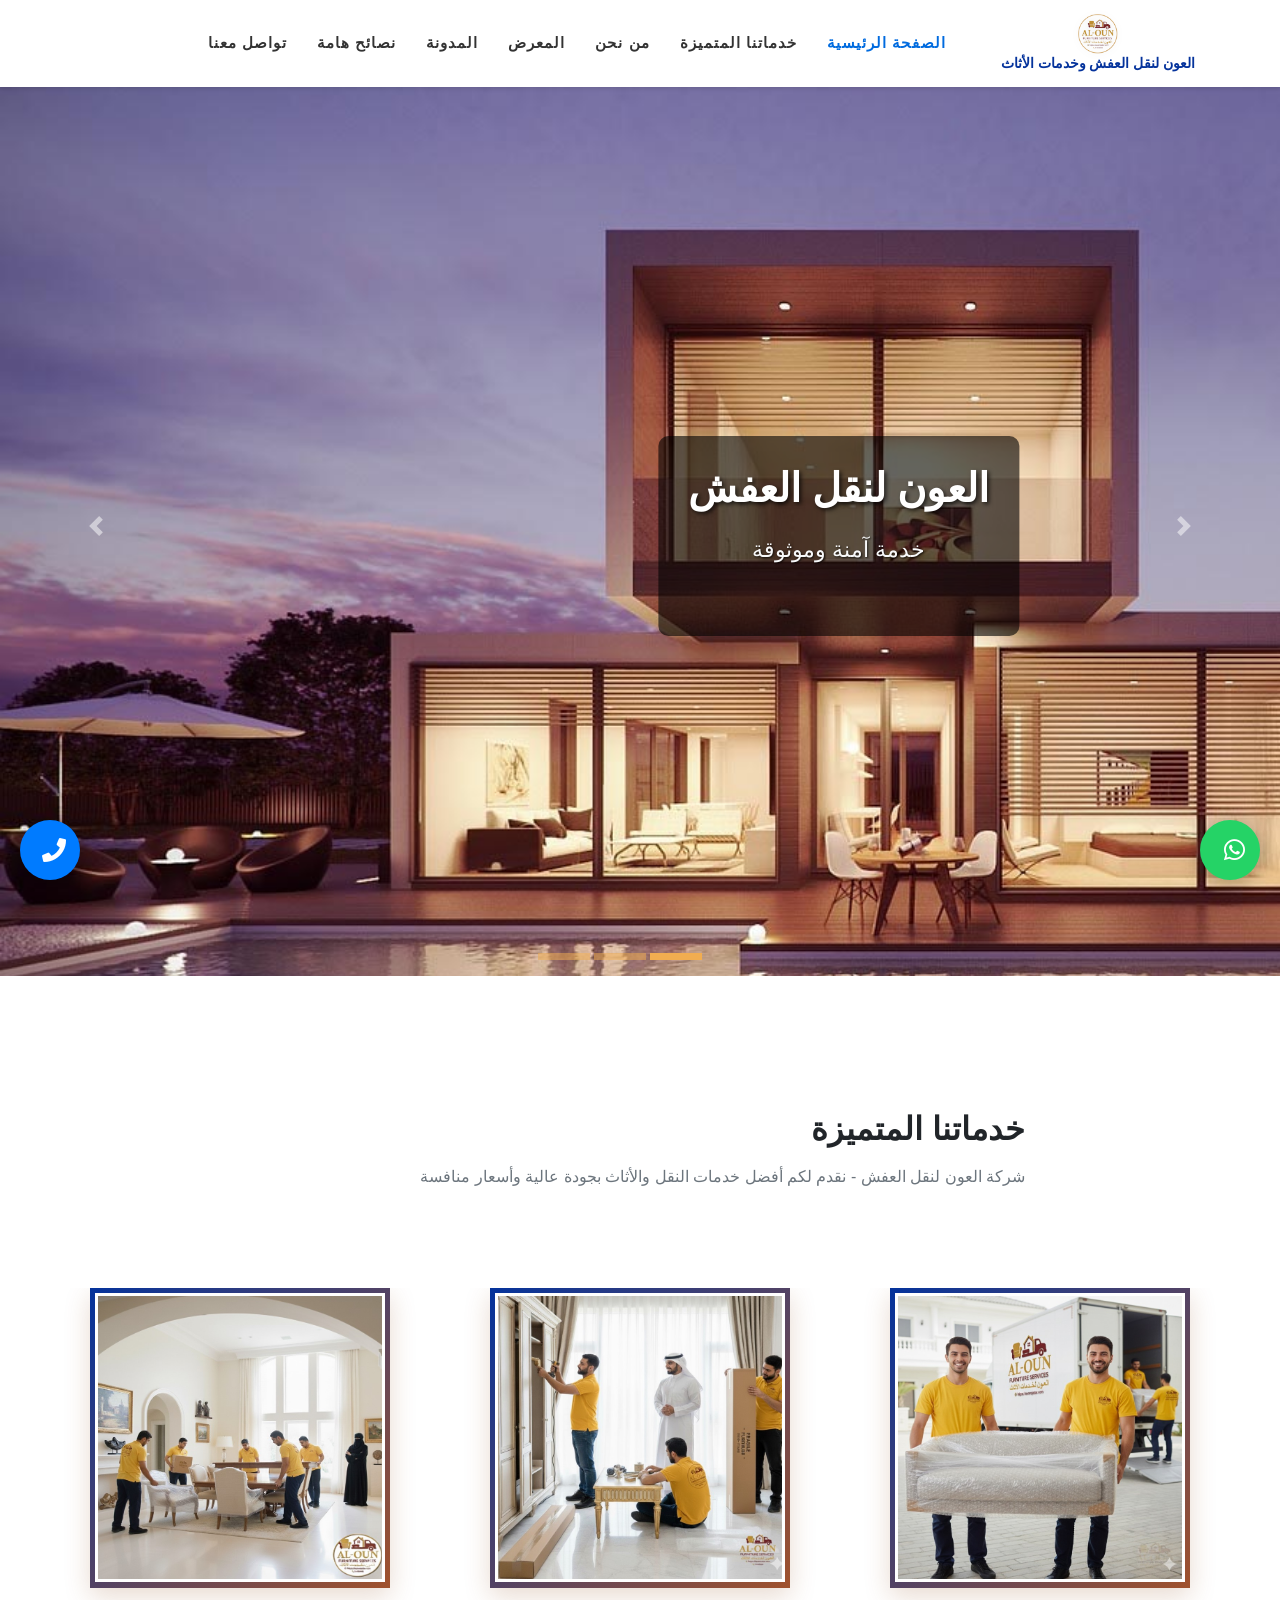
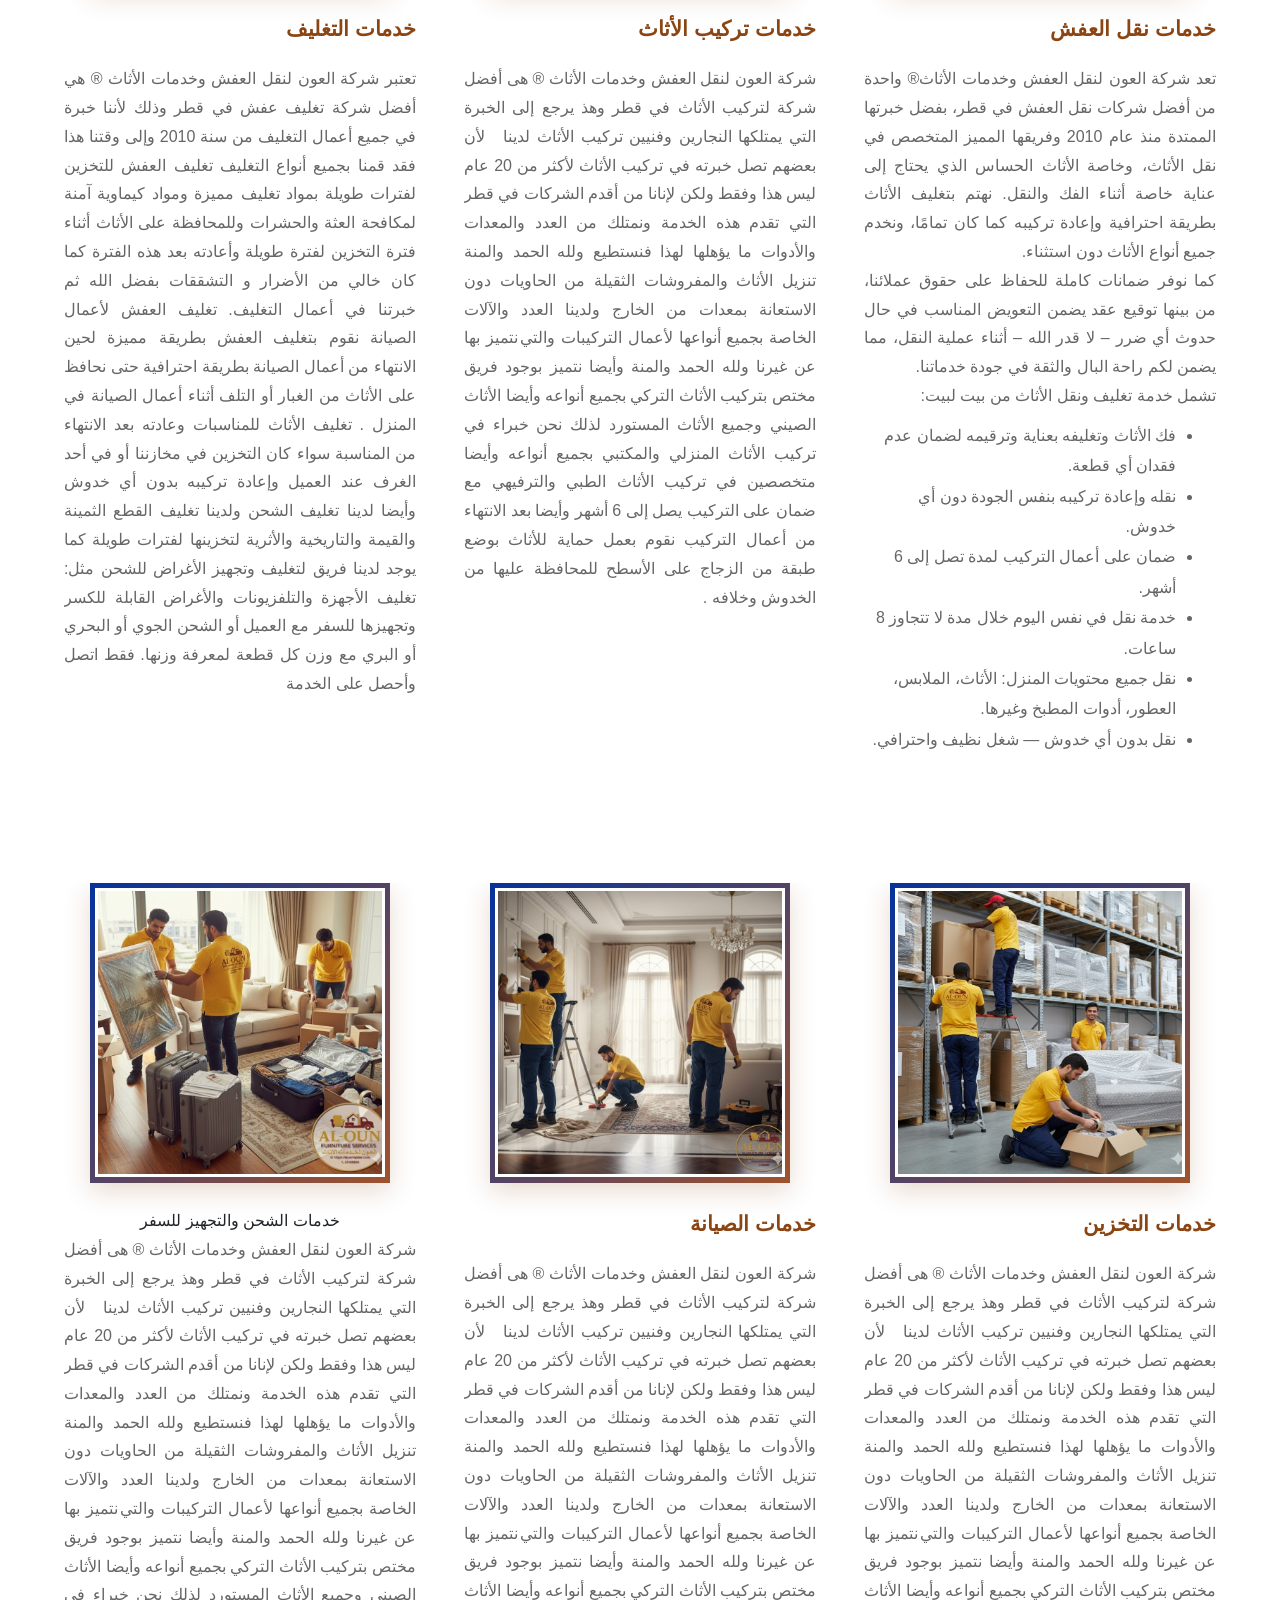
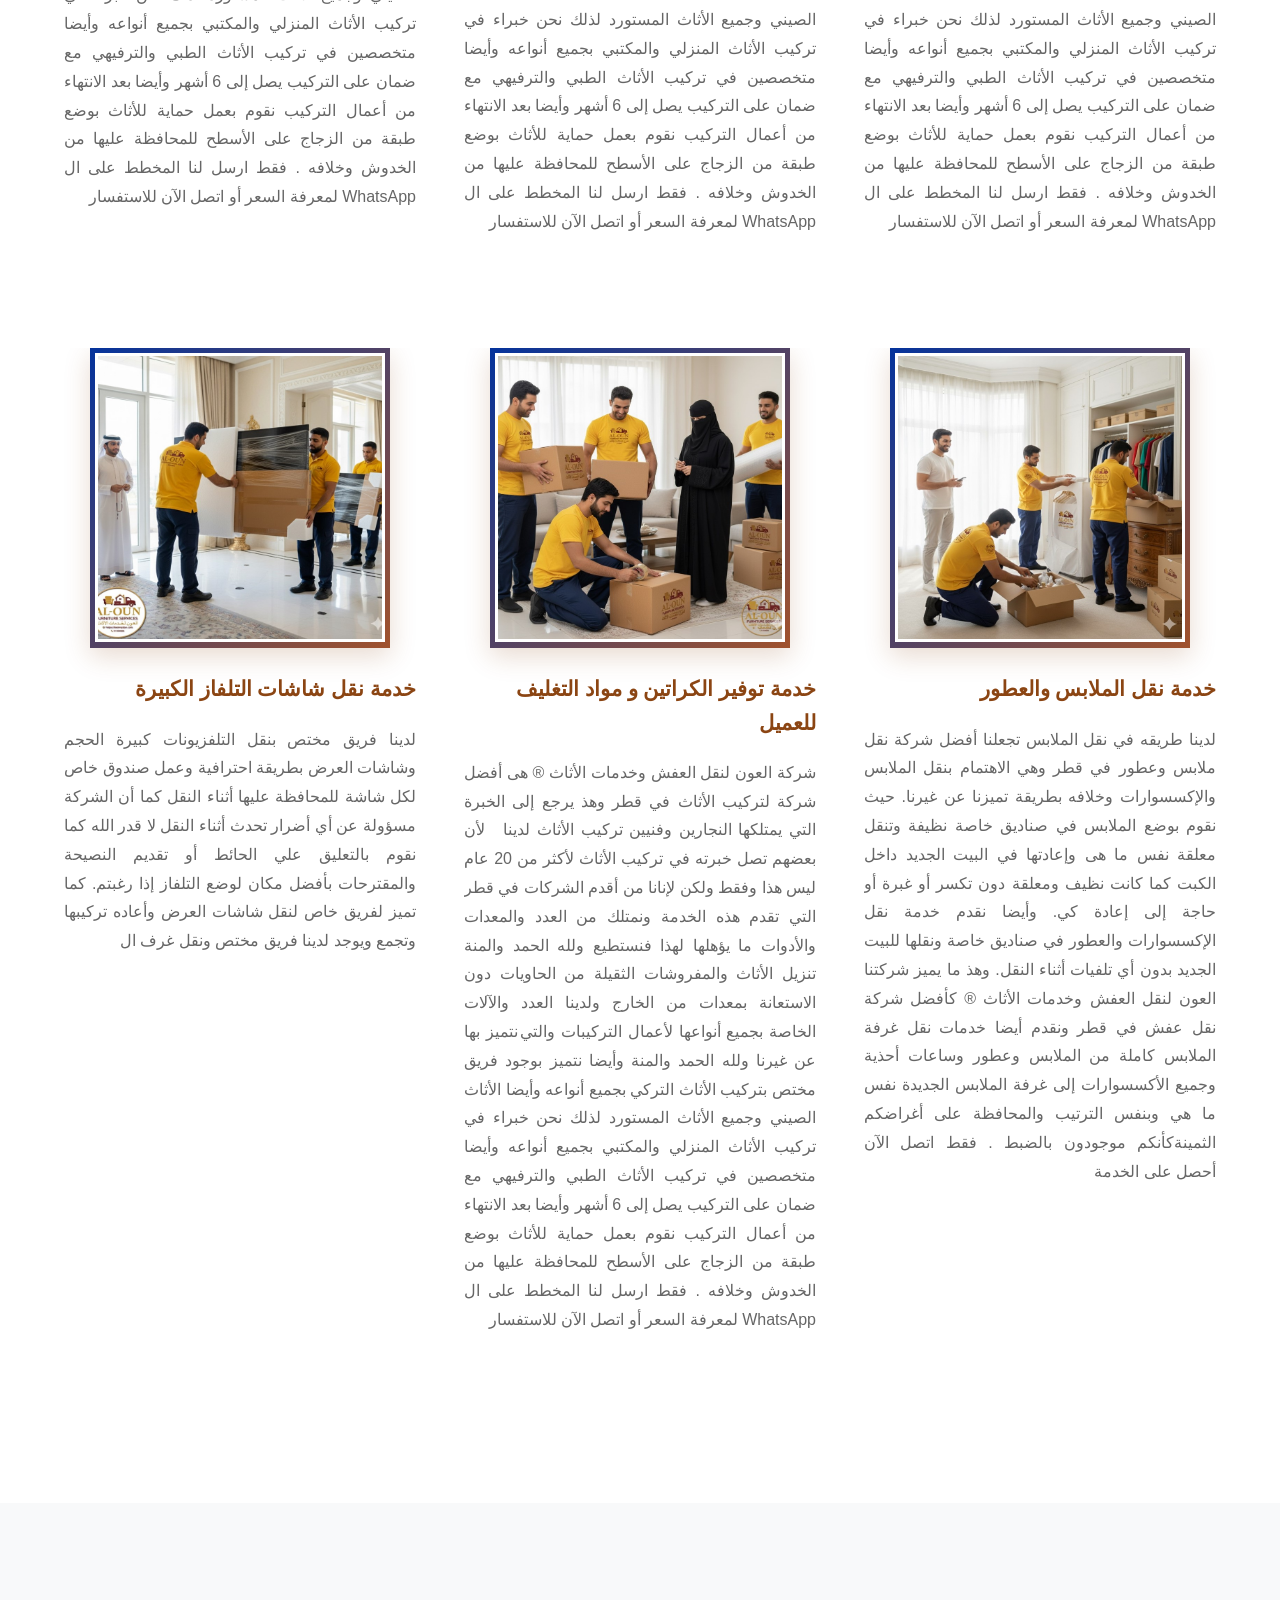
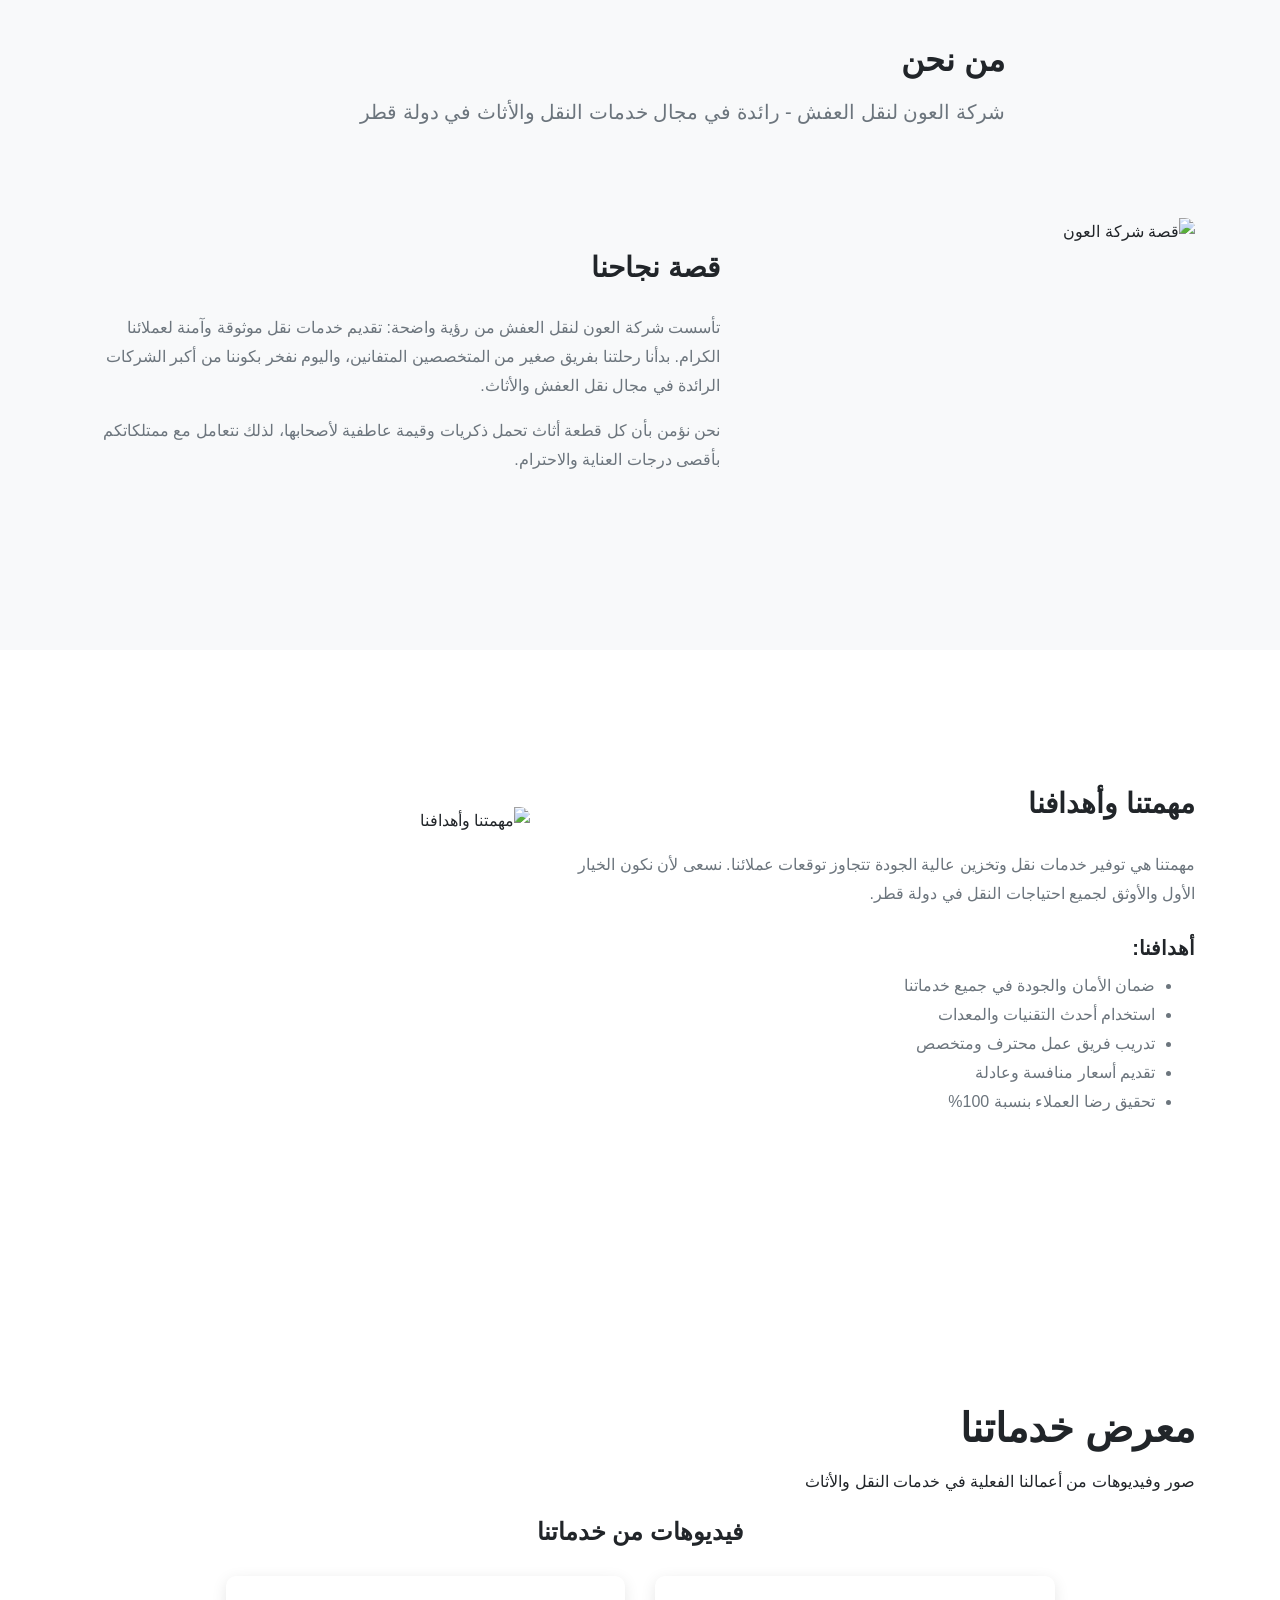
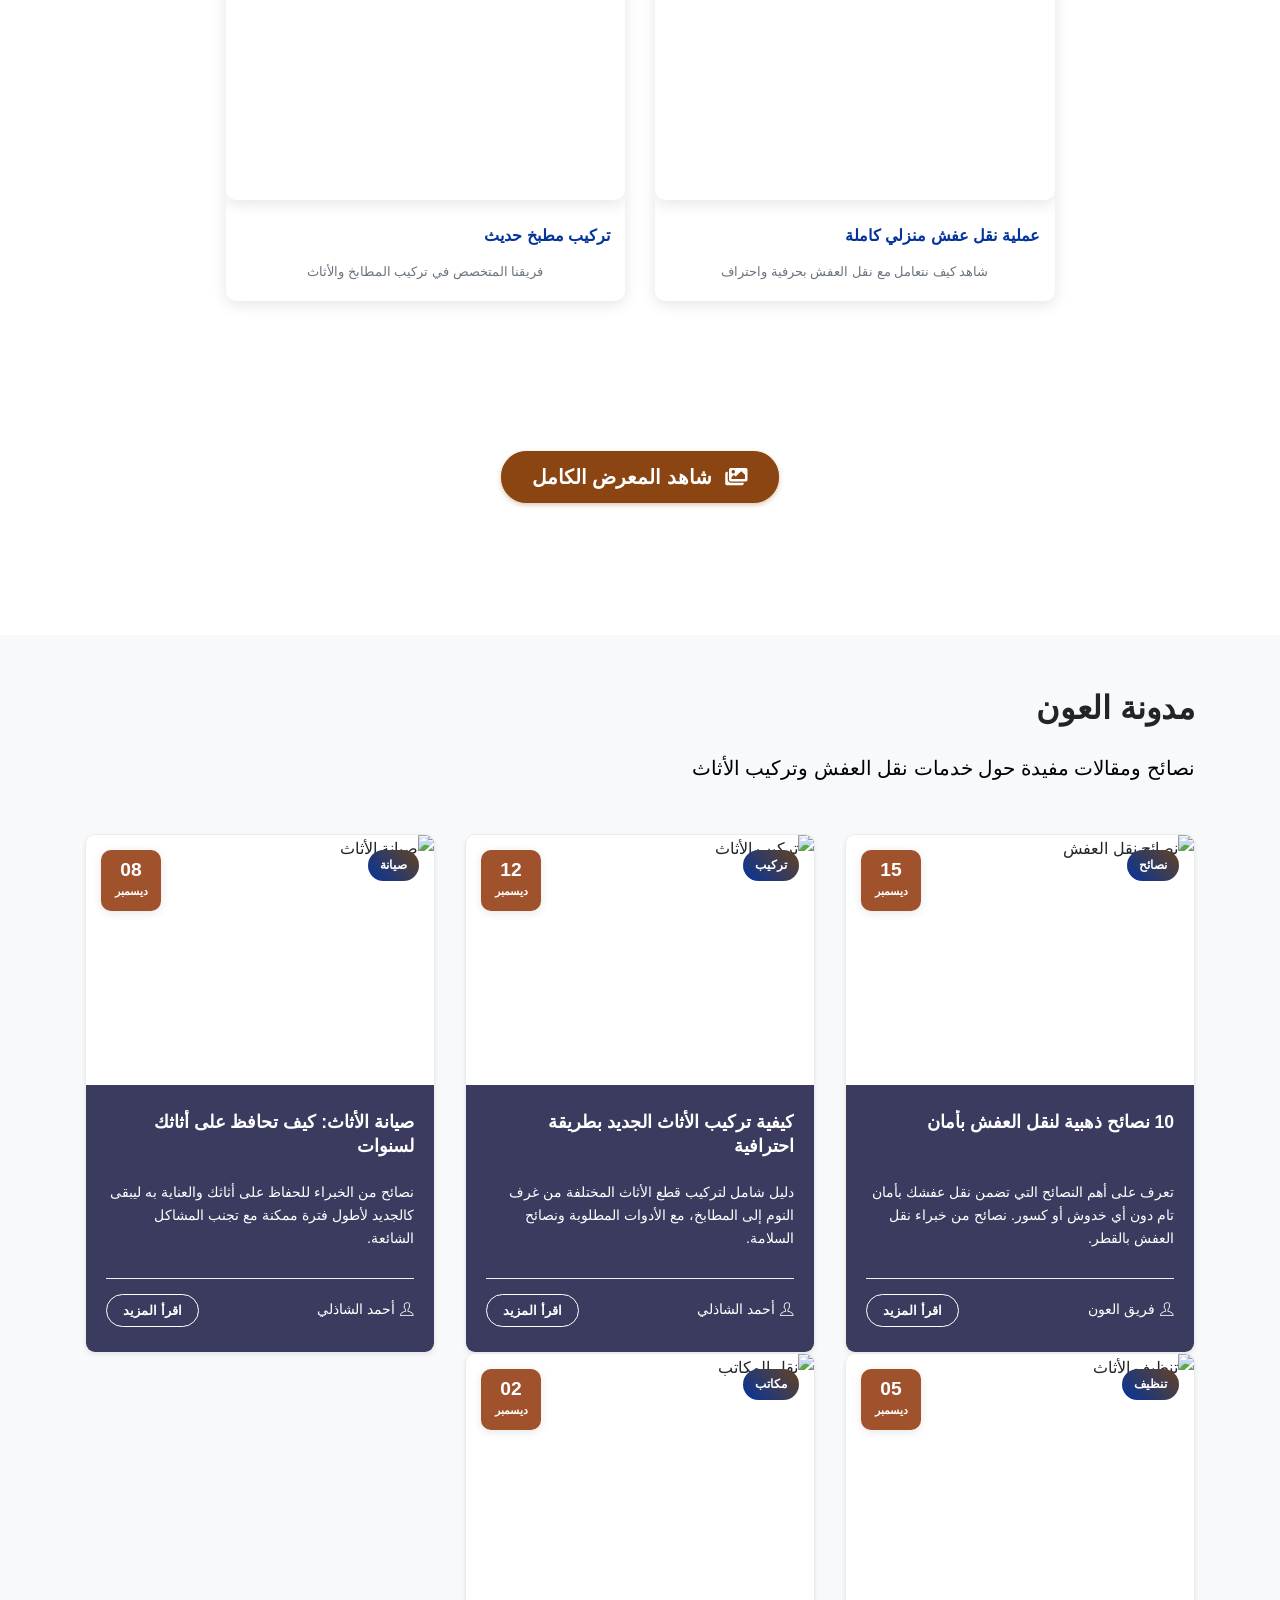
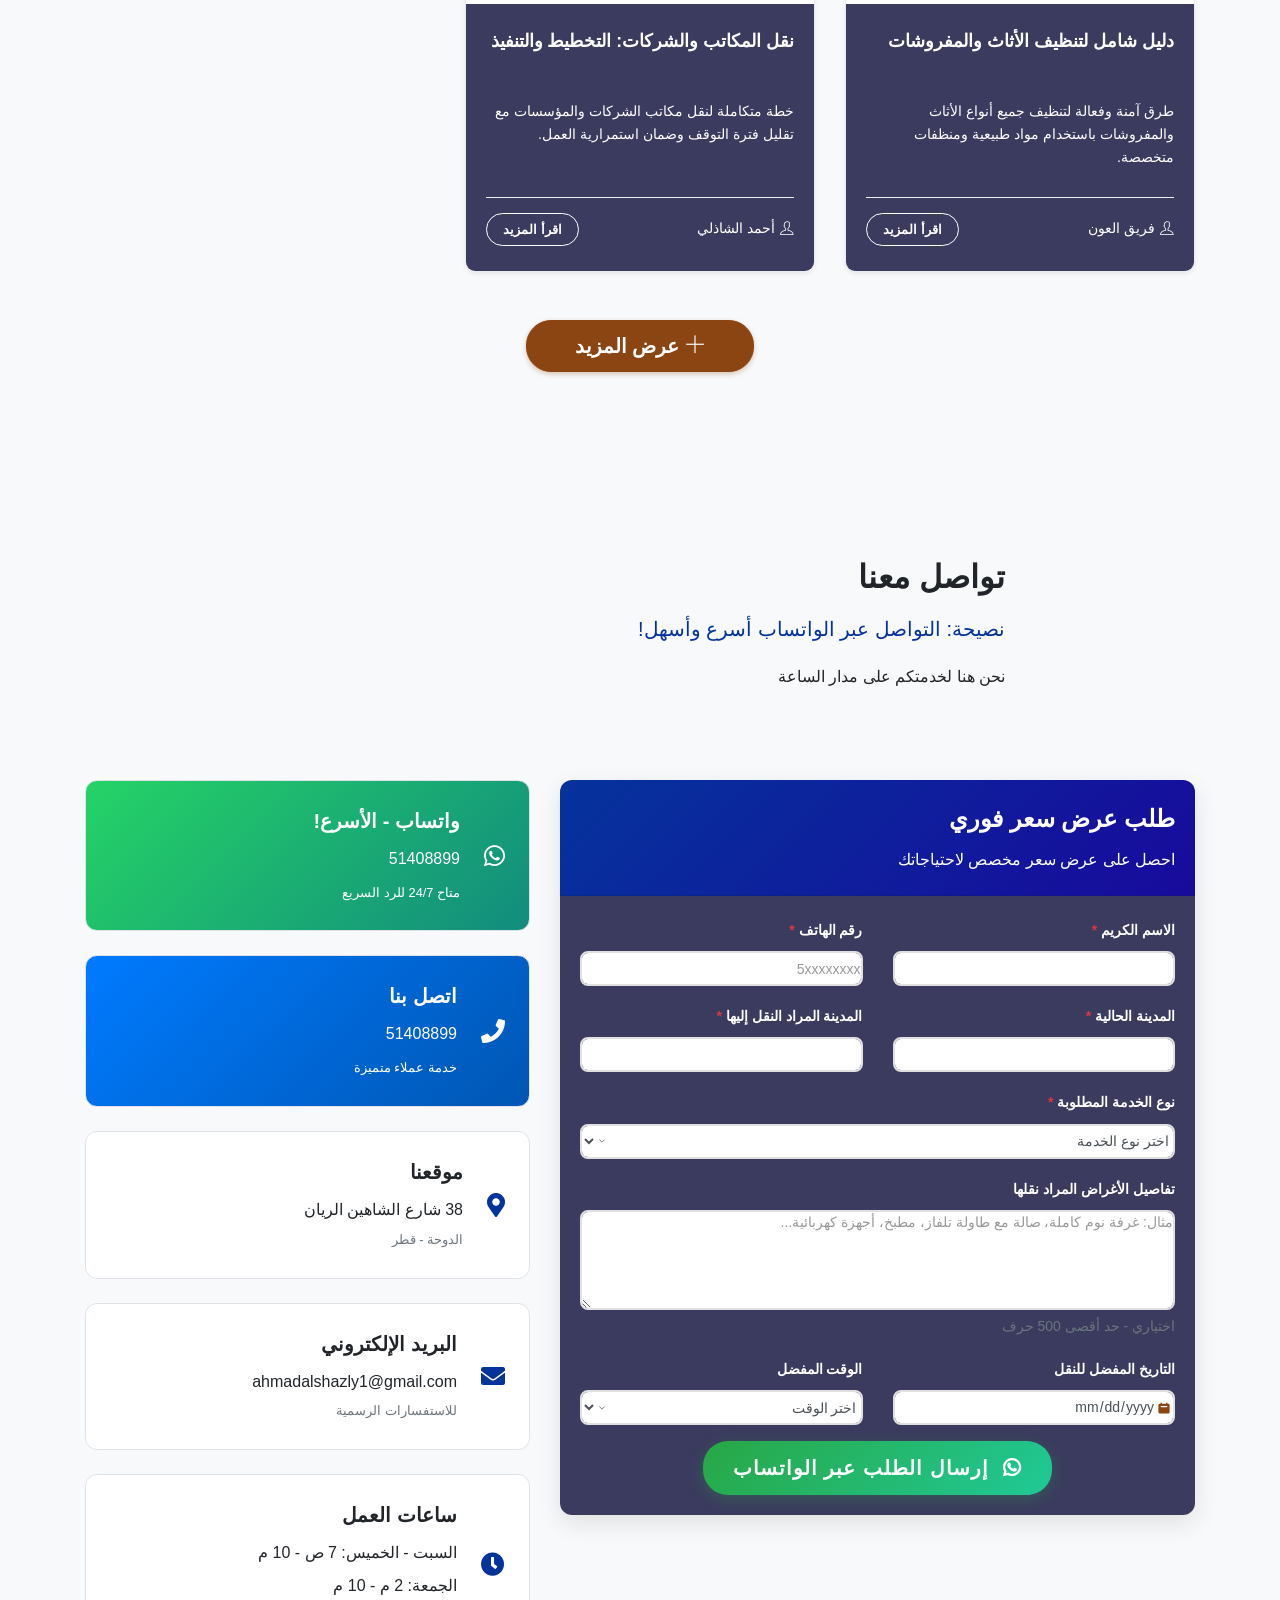
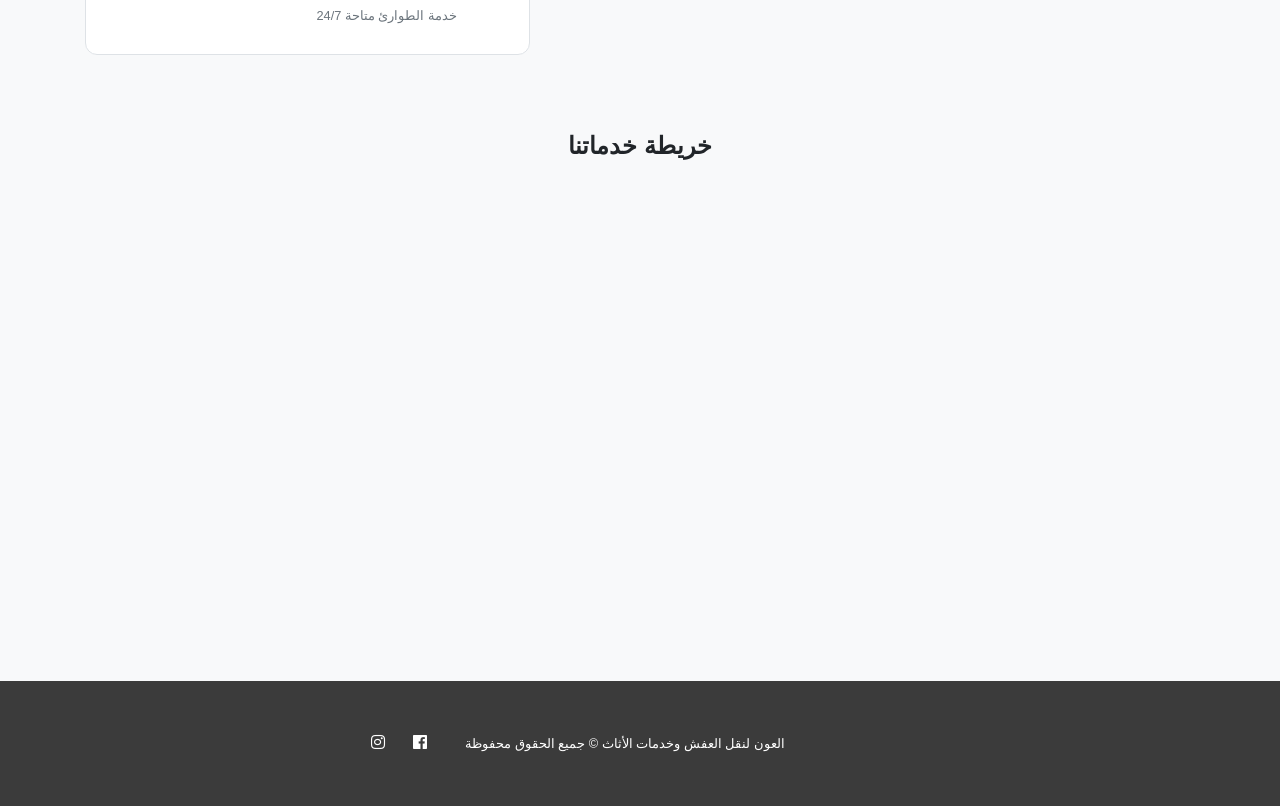
==== commit 80c33fc7: "Update service descriptions for clarity and detail in نقل العفش section" ====
--- a/index.html
+++ b/index.html
@@ -377,18 +377,21 @@
                 </div>
               </div>
               <h4 class="h5">خدمات نقل العفش</h4>
-              <p>تعد شركة العون لنقل العفش وخدمات الأثاث ® هى أفضل شركة نقل عفش في قطر – ويمكنكم التأكد من ذلك بسهولة
-                نعمل
-                منذ 2010 في هذه المجال ولدينا فريق مميز في خدمة نقل العفش وعمالة مدربة على نقل اﻷثاث وخصوصاً اﻷثاث
-                الحساس
-                والذي يحتاج إلى عناية خاصة
-                كما نتميز بتقديم ضمانات كافية عند نقل العفش للحفاظ على حقوق عملائنا ومنها توقيع عقد ملزم في حالة حدث أي
-                ضرر لا قدر الله للأثاث أثناء النقل فسيتم تعويضكم بالمبلغ الذي يعادل قيمة الضرر وفي نفس الوقت يرضيكم وهذا
-                ما يميزنا عن غيرنا ولله الحمد
-                وخدمة تغليف ونقل اﻷثاث من بيت لبيت تشمل:
-                فك اﻷثاث وتغليفه جيدا وترقيمه ونقله وإعادة تركيبه نفس ما كأن دون أي خدش يذكر
-                واعطاء ضمان على التركيب يصل إلى 6 أشهر على أعمال التركيب. فقط اتصل الآن .
-              </p>
+              <p> تعد شركة العون لنقل العفش وخدمات الأثاث® واحدة من أفضل شركات نقل العفش في قطر، بفضل خبرتها الممتدة منذ
+                عام 2010 وفريقها المميز المتخصص في نقل الأثاث، وخاصة الأثاث الحساس الذي يحتاج إلى عناية خاصة أثناء الفك
+                والنقل. نهتم بتغليف الأثاث بطريقة احترافية وإعادة تركيبه كما كان تمامًا، ونخدم جميع أنواع الأثاث دون
+                استثناء. </p>
+              <p> كما نوفر ضمانات كاملة للحفاظ على حقوق عملائنا، من بينها توقيع عقد يضمن التعويض المناسب في حال حدوث أي
+                ضرر – لا قدر الله – أثناء عملية النقل، مما يضمن لكم راحة البال والثقة في جودة خدماتنا. </p>
+              <p>تشمل خدمة تغليف ونقل الأثاث من بيت لبيت:</p>
+              <ul style="margin-top:10px; line-height:1.9; color: #666;">
+                <li>فك الأثاث وتغليفه بعناية وترقيمه لضمان عدم فقدان أي قطعة.</li>
+                <li>نقله وإعادة تركيبه بنفس الجودة دون أي خدوش.</li>
+                <li>ضمان على أعمال التركيب لمدة تصل إلى 6 أشهر.</li>
+                <li>خدمة نقل في نفس اليوم خلال مدة لا تتجاوز 8 ساعات.</li>
+                <li>نقل جميع محتويات المنزل: الأثاث، الملابس، العطور، أدوات المطبخ وغيرها.</li>
+                <li>نقل بدون أي خدوش — شغل نظيف واحترافي.</li>
+              </ul>
             </div>
           </div>
           <div class="col-lg-4 mb-5 mb-lg-0" data-aos="fade-up" data-aos-delay="100">
@@ -405,7 +408,8 @@
                 </div>
               </div>
               <h4 class="h5">خدمات تركيب الأثاث</h4>
-              <p>شركة العون لنقل العفش وخدمات الأثاث ® هى أفضل شركة لتركيب الأثاث في قطر
+              <p>
+                شركة العون لنقل العفش وخدمات الأثاث ® هى أفضل شركة لتركيب الأثاث في قطر
                 وهذ يرجع إلى الخبرة التي يمتلكها النجارين وفنيين تركيب اﻷثاث لدينا   
                 لأن بعضهم تصل خبرته في تركيب اﻷثاث لأكثر من 20 عام ليس هذا وفقط ولكن ﻹنانا من أقدم الشركات في قطر التي
                 تقدم هذه الخدمة ونمتلك من العدد والمعدات واﻷدوات ما يؤهلها لهذا
@@ -416,7 +420,6 @@
                 مع ضمان على التركيب يصل إلى 6 أشهر
                 وأيضا بعد الانتهاء من أعمال التركيب نقوم بعمل حماية للأثاث بوضع طبقة من الزجاج على الأسطح للمحافظة عليها
                 من الخدوش وخلافه .
-                ‏فقط ارسل لنا المخطط على ال WhatsApp لمعرفة السعر أو اتصل الآن للاستفسار
               </p>
             </div>
           </div>
@@ -434,18 +437,21 @@
                 </div>
               </div>
               <h4 class="h5">خدمات التغليف</h4>
-              <p>تعتبر شركة العون لنقل العفش وخدمات الأثاث ® هي أفضل شركة تغليف عفش في قطر وذلك لأننا خبرة في جميع أعمال
+              <p>
+                تعتبر شركة العون لنقل العفش وخدمات الأثاث ® هي أفضل شركة تغليف عفش في قطر وذلك لأننا خبرة في جميع أعمال
                 التغليف من سنة 2010 وإلى وقتنا هذا فقد قمنا بجميع أنواع التغليف
-                * تغليف العفش للتخزين لفترات طويلة بمواد تغليف مميزة ومواد كيماوية آمنة لمكافحة العثة والحشرات وللمحافظة
+                تغليف العفش للتخزين لفترات طويلة بمواد تغليف مميزة ومواد كيماوية آمنة لمكافحة العثة والحشرات وللمحافظة
                 على الأثاث أثناء فترة التخزين لفترة طويلة وأعادته بعد هذه الفترة كما كان خالي من الأضرار و التشققات بفضل
                 الله ثم خبرتنا في أعمال التغليف.
-                * تغليف العفش لأعمال الصيانة نقوم بتغليف العفش بطريقة مميزة لحين الانتهاء من أعمال الصيانة بطريقة
-                احترافية
-                حتى نحافظ على الأثاث من الغبار أو التلف أثناء أعمال الصيانة في المنزل .
-                * تغليف اﻷثاث للمناسبات وعادته بعد الانتهاء من المناسبة
+                تغليف العفش لأعمال الصيانة نقوم بتغليف العفش بطريقة مميزة لحين الانتهاء من أعمال الصيانة بطريقة
+                احترافية حتى نحافظ على الأثاث من الغبار أو التلف أثناء أعمال الصيانة في المنزل .
+                تغليف اﻷثاث للمناسبات وعادته بعد الانتهاء من المناسبة سواء كان التخزين في مخازننا أو في أحد الغرف عند
+                العميل وإعادة تركيبه بدون أي خدوش
                 وأيضا لدينا تغليف الشحن ولدينا تغليف القطع الثمينة والقيمة والتاريخية واﻷثرية لتخزينها لفترات طويلة
                 كما يوجد لدينا فريق لتغليف وتجهيز اﻷغراض للشحن مثل: تغليف اﻷجهزة والتلفزيونات واﻷغراض القابلة للكسر
-                وتجهيزها للشحن للسفر أو الشحن الجوي أو البحري أو البري مع وزن كل قطعة لمعرفة وزنها.
+                وتجهيزها للسفر مع العميل أو الشحن الجوي أو البحري أو البري مع وزن كل قطعة لمعرفة وزنها. فقط اتصل وأحصل
+                على الخدمة
+
               </p>
             </div>
           </div>
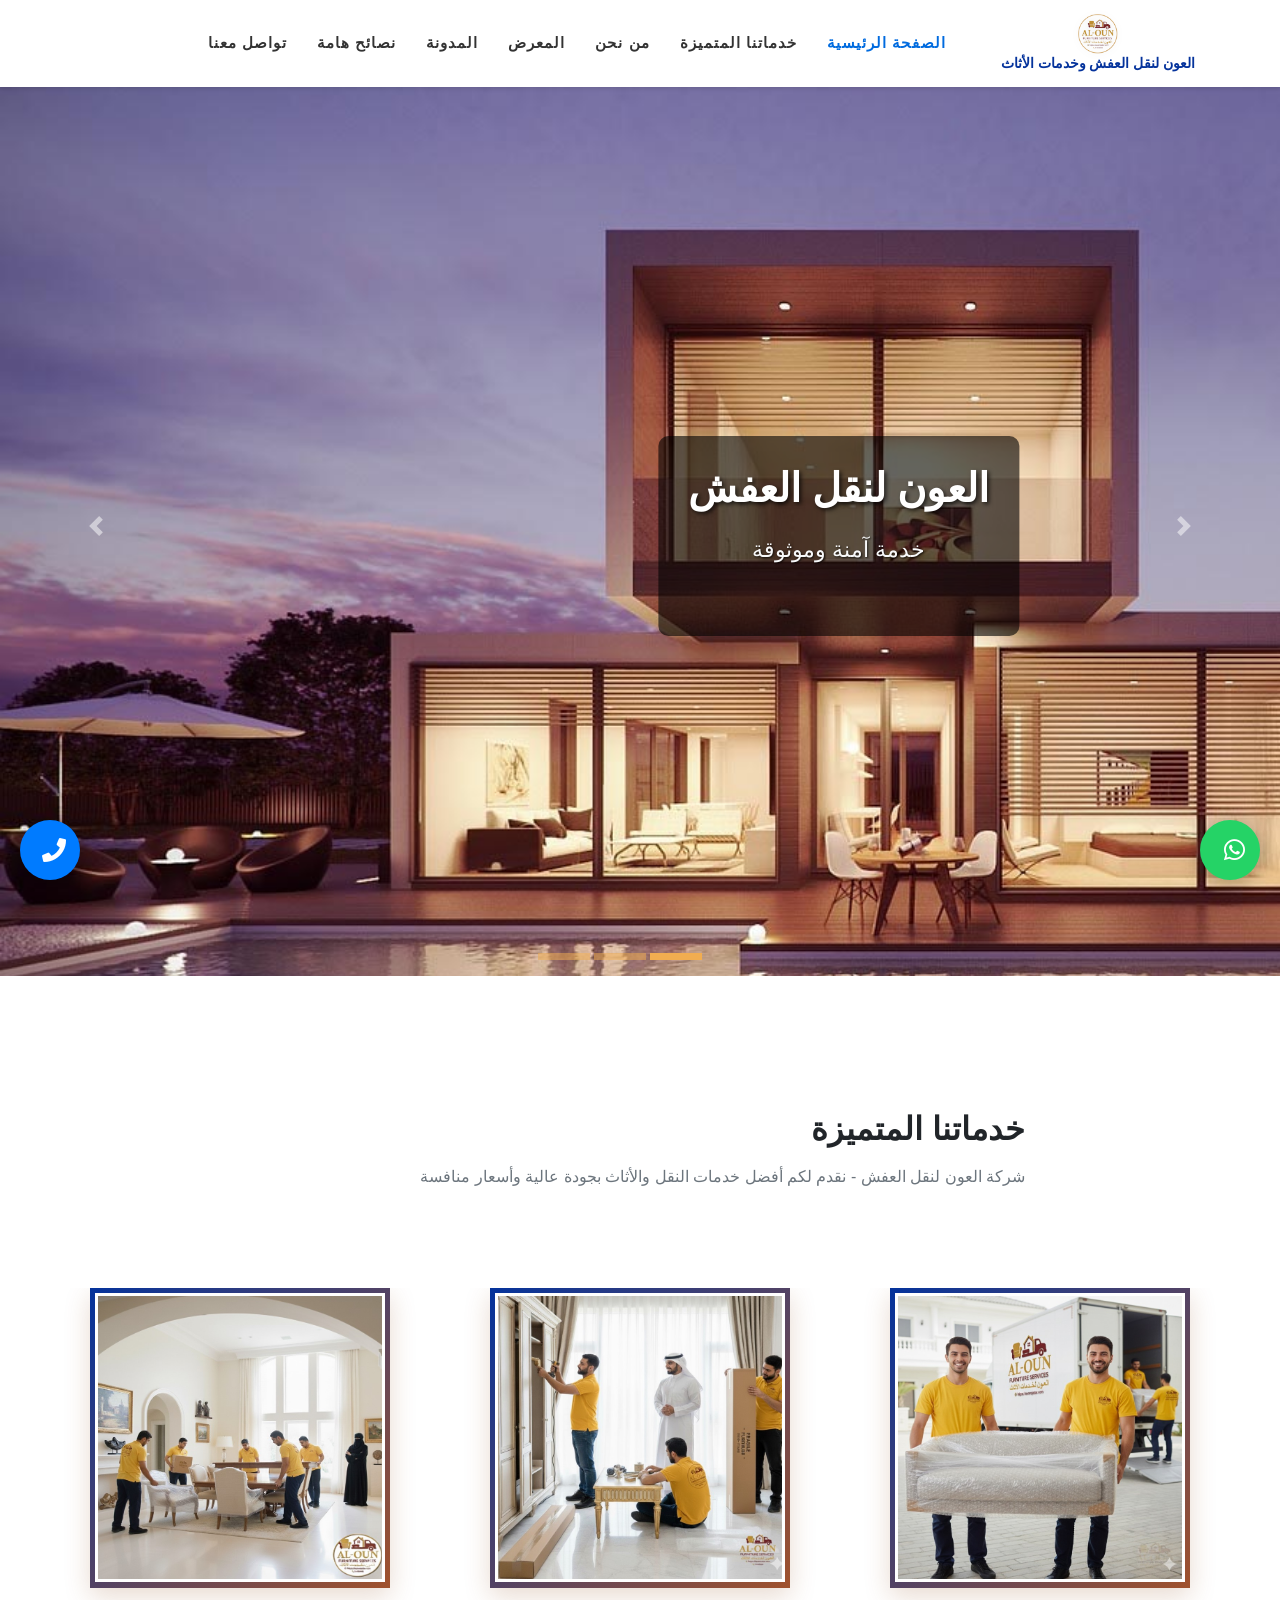
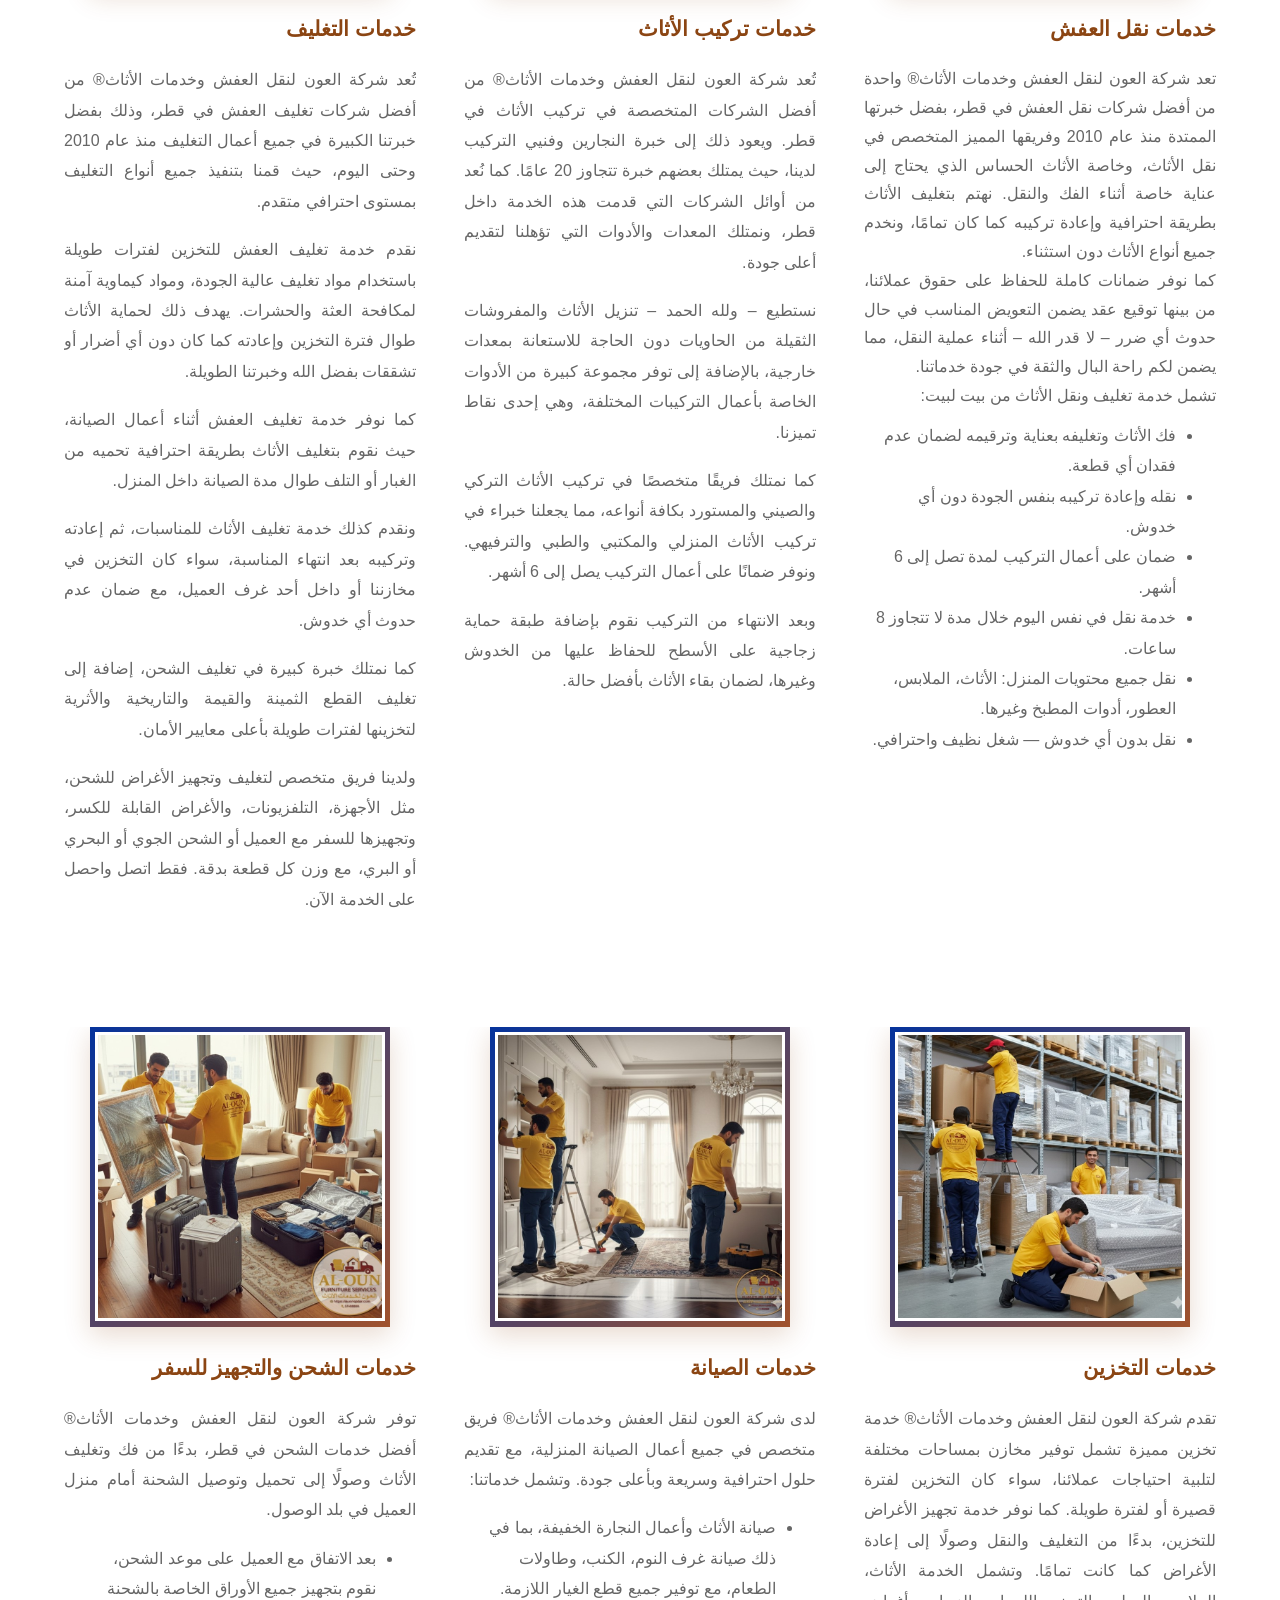
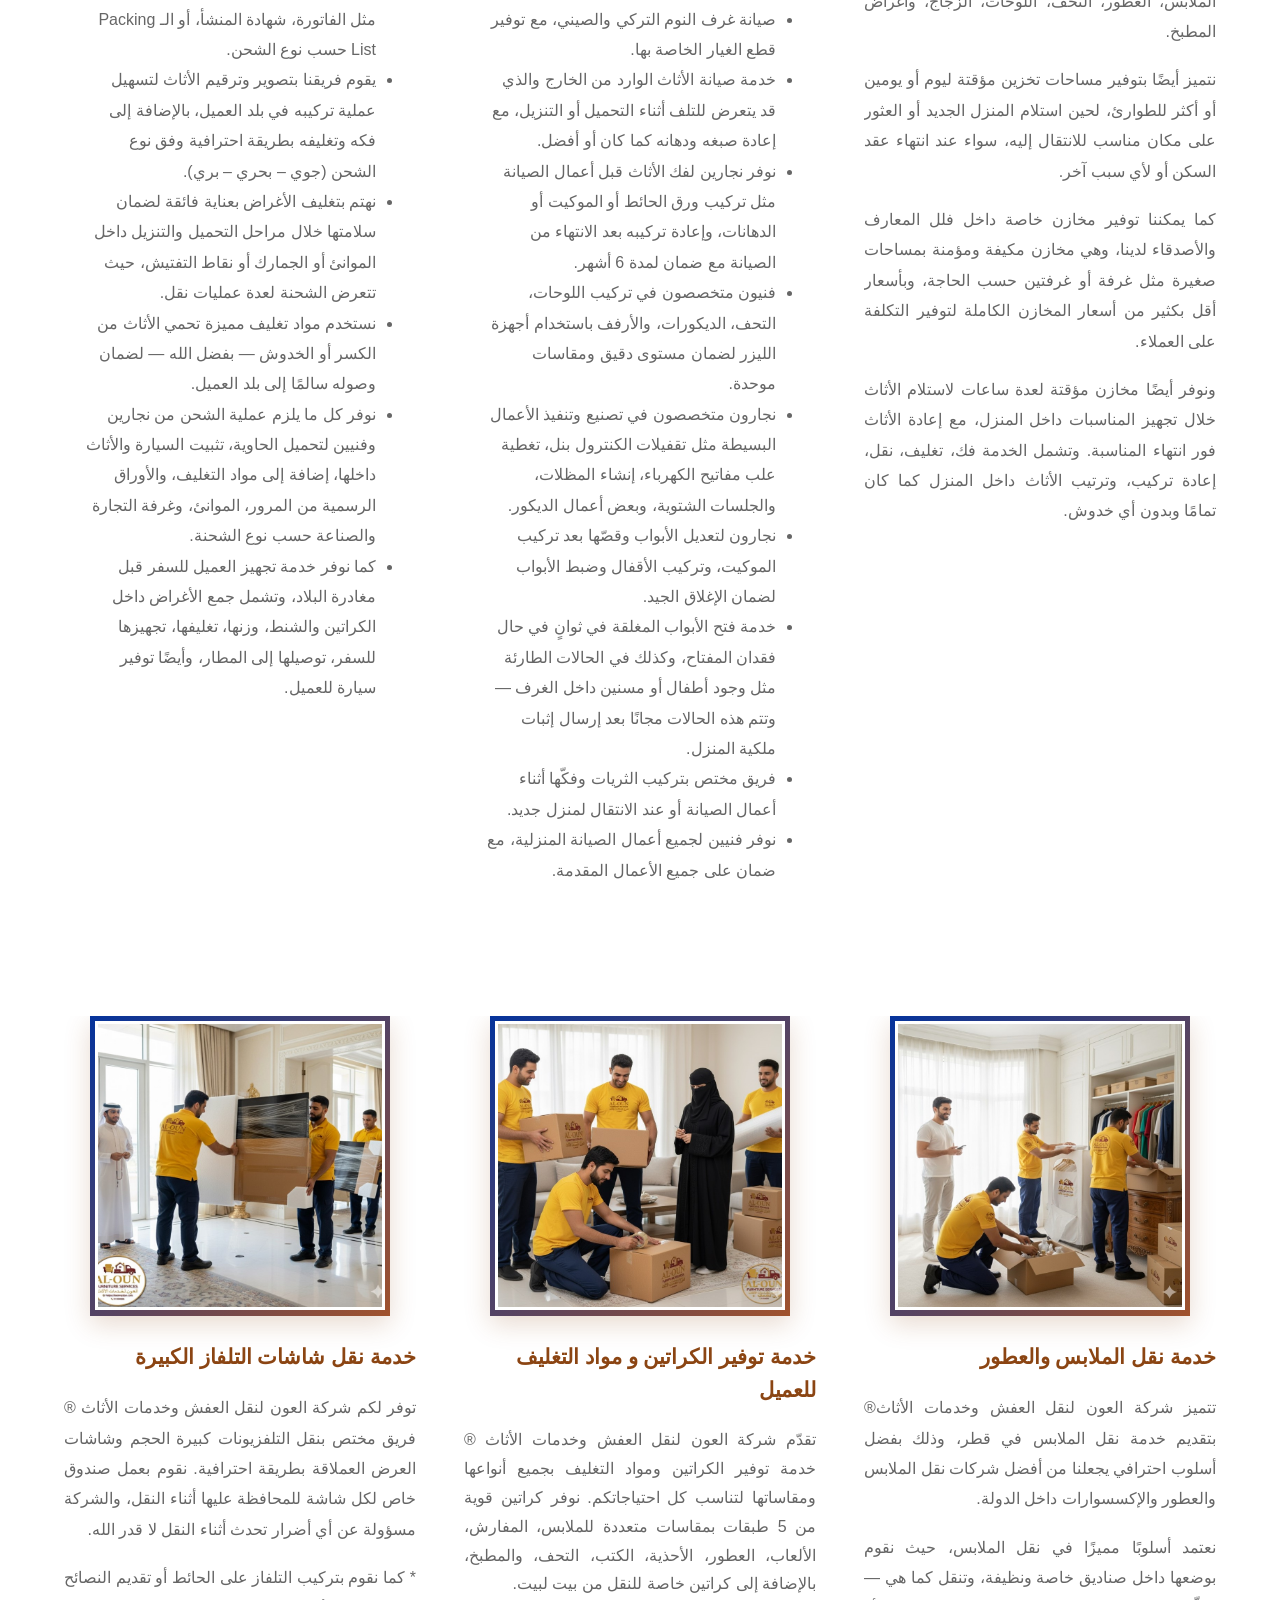
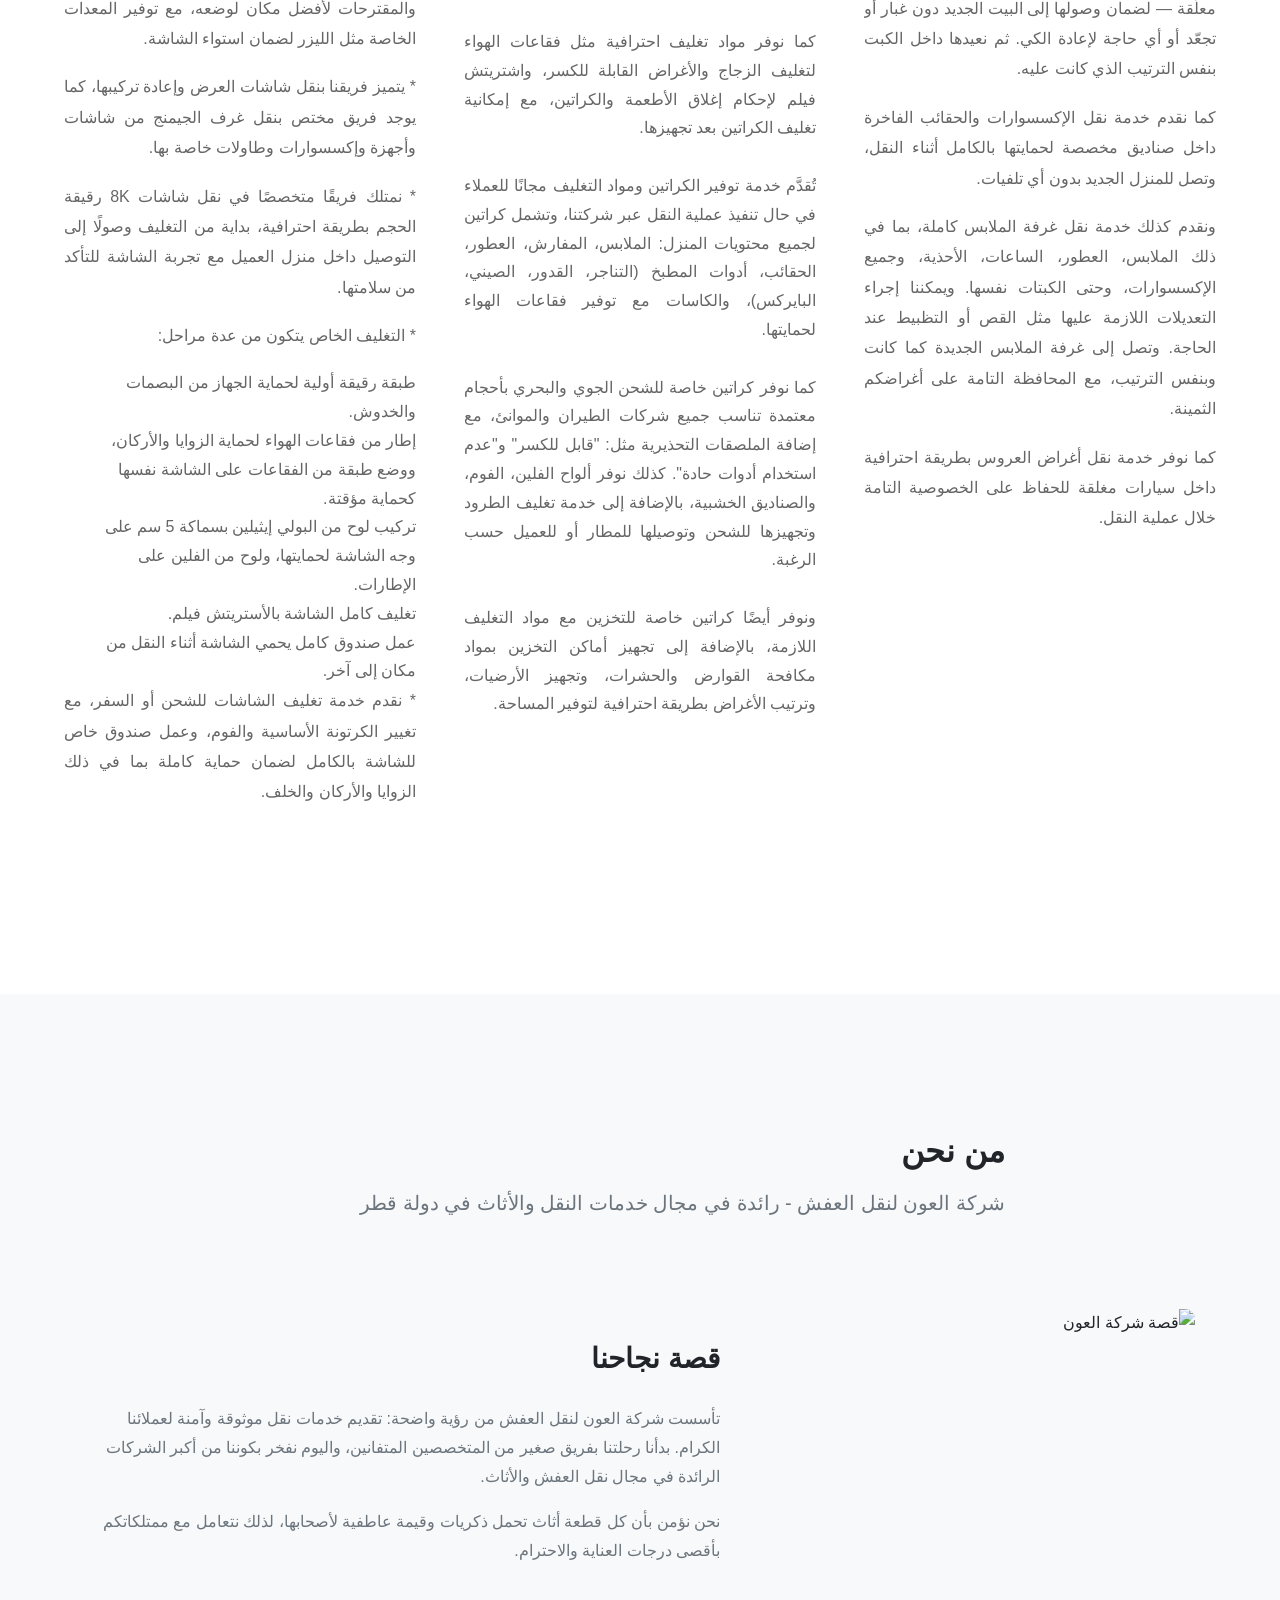
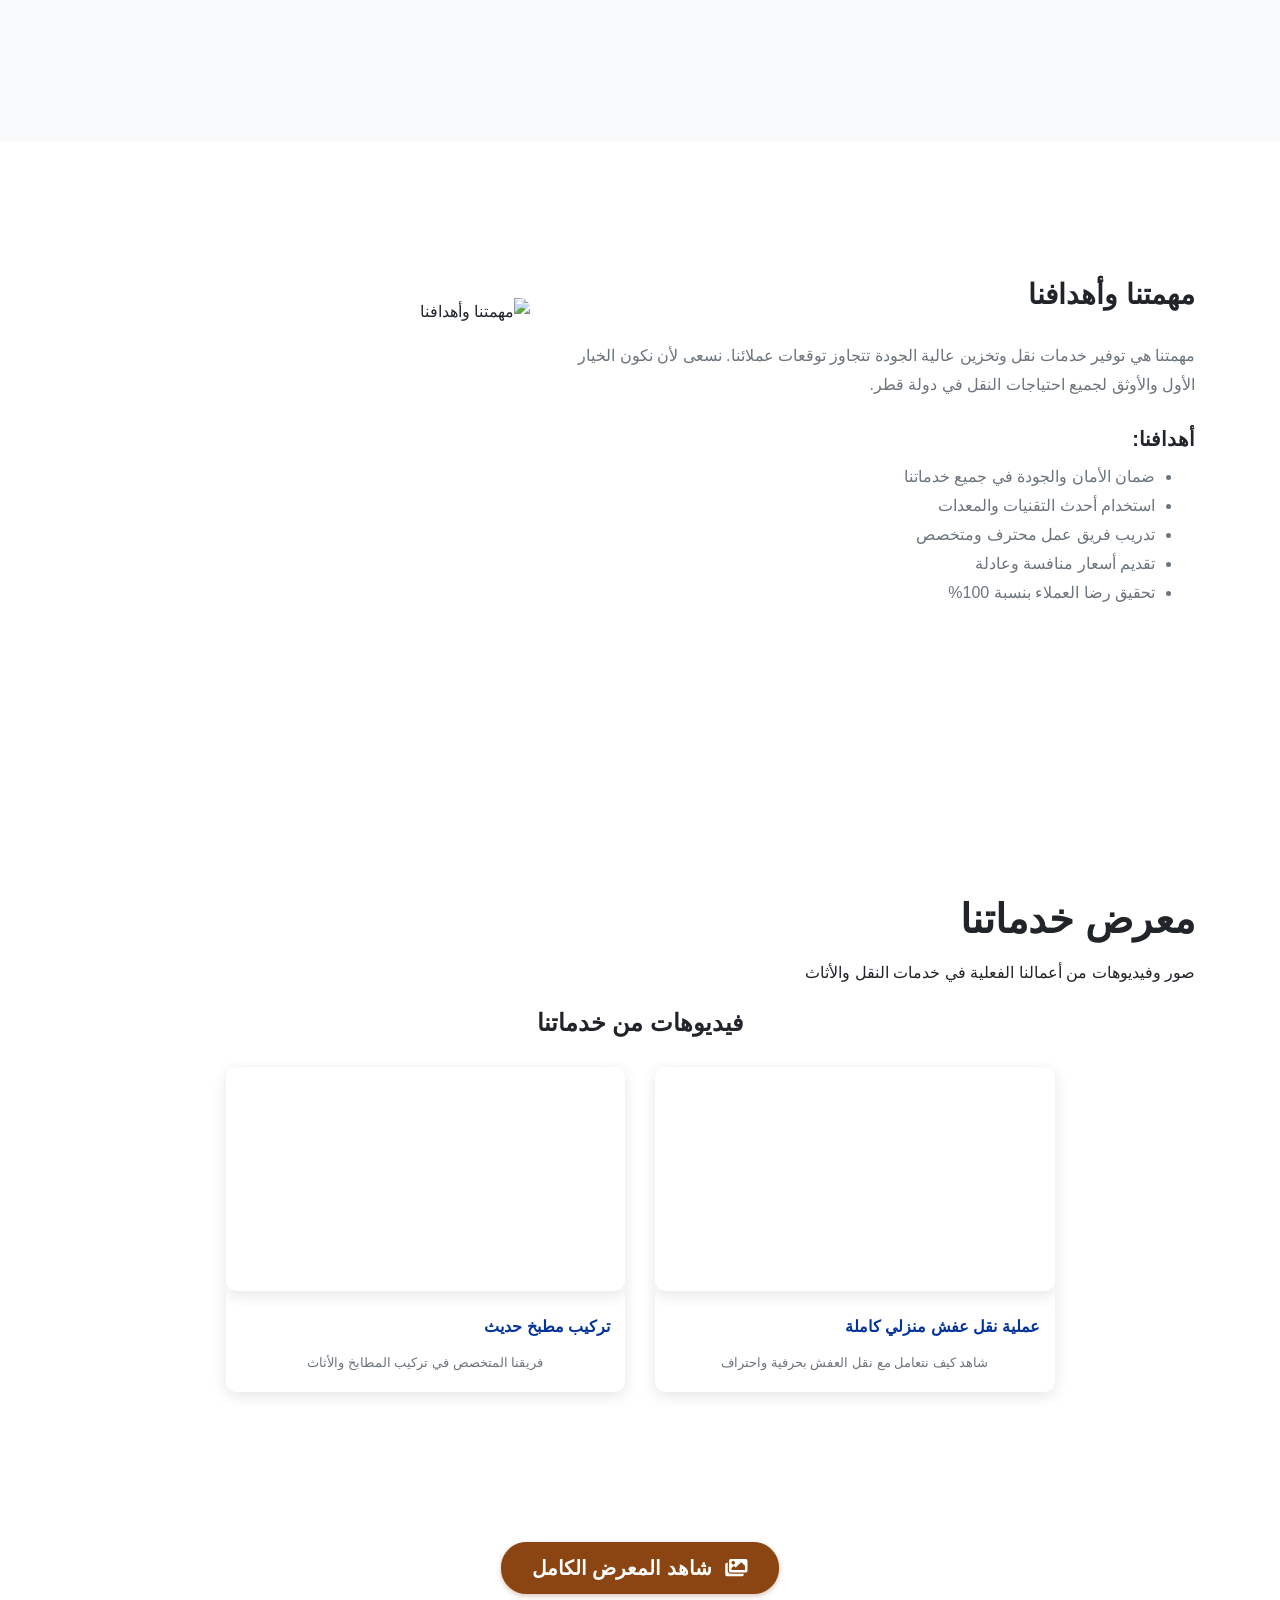
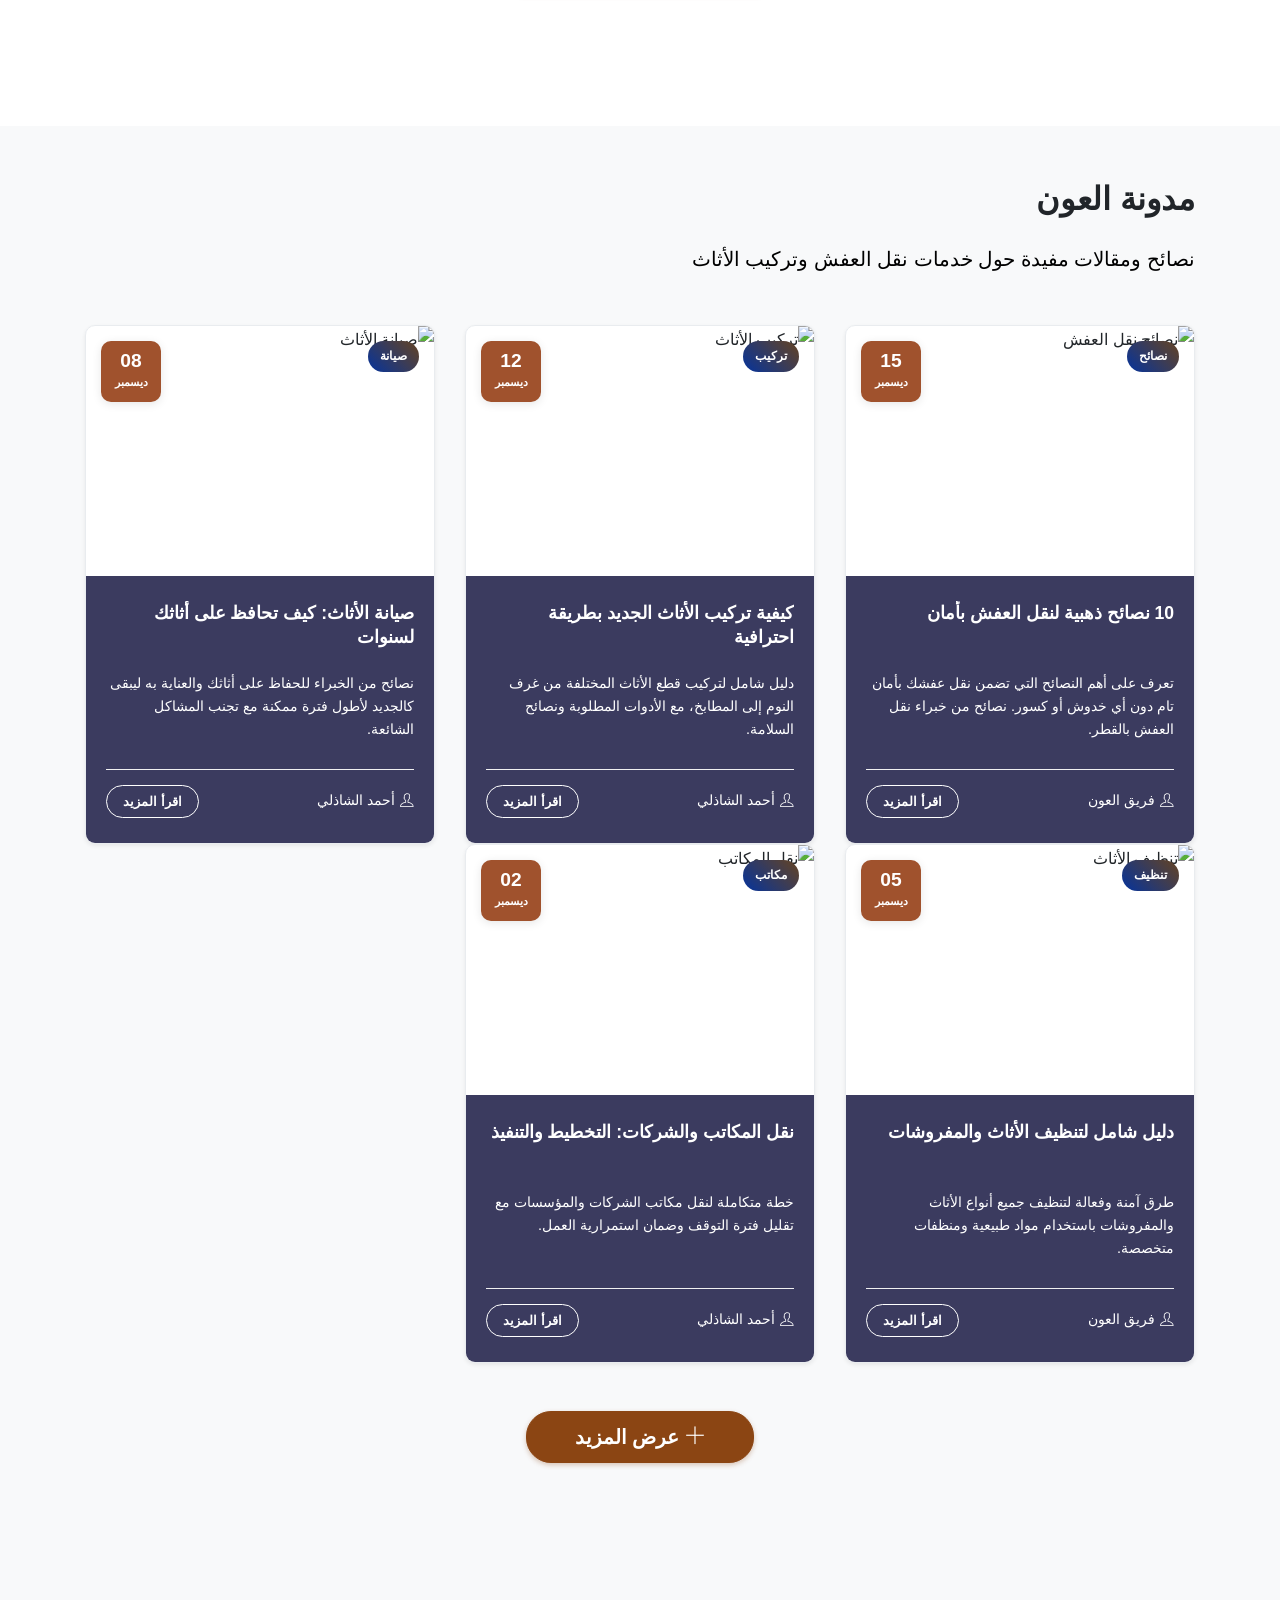
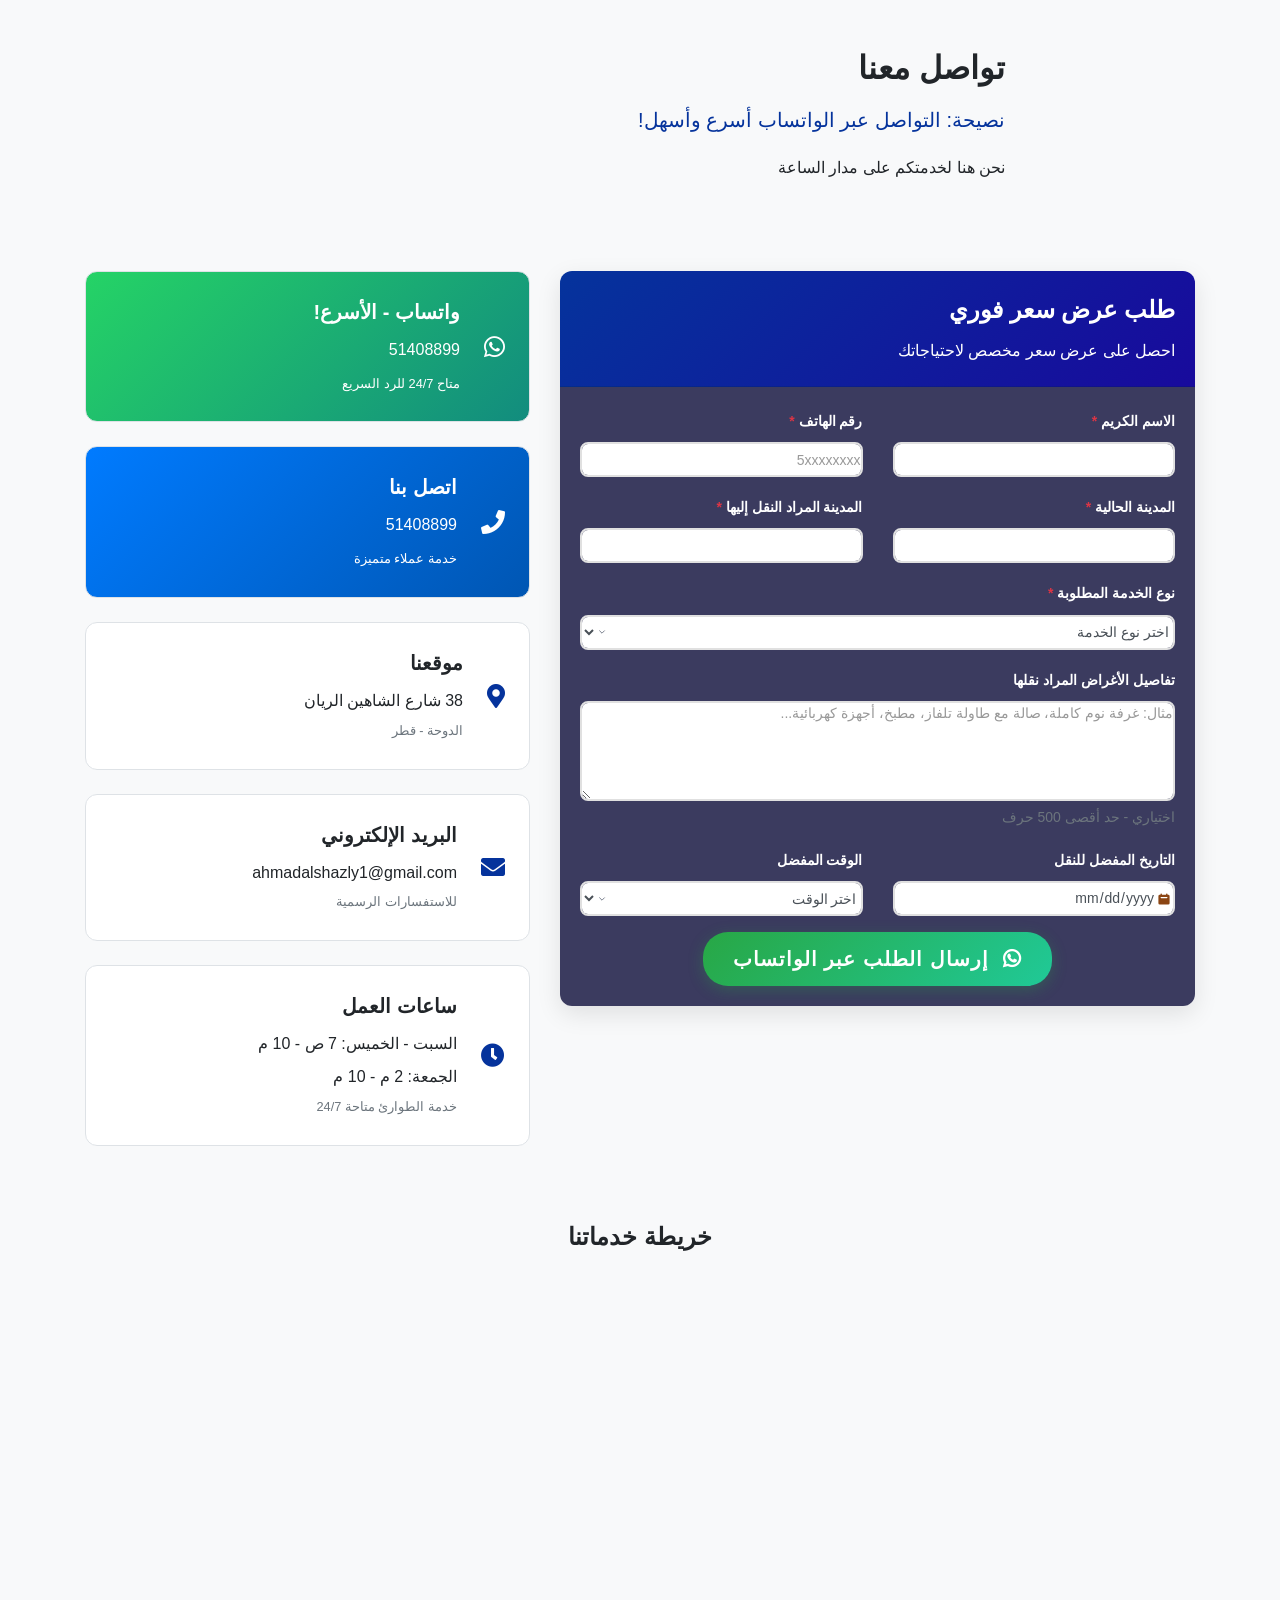
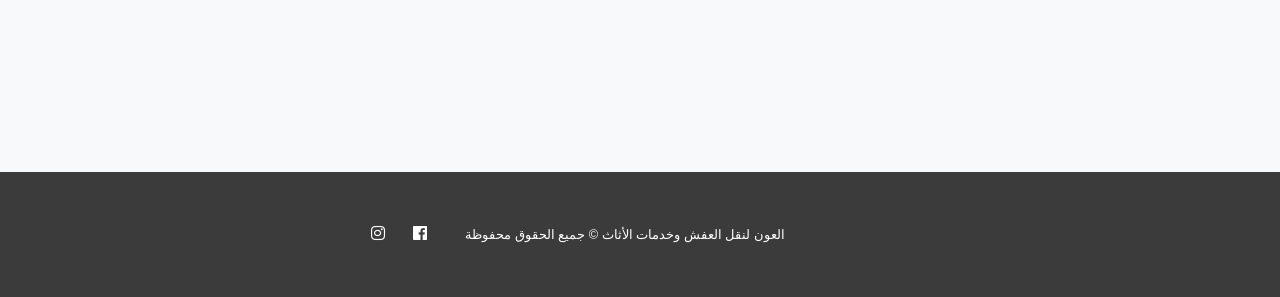
==== commit 87a2a29e: "Enhance service descriptions for clarity and detail across multiple sections in index.html" ====
--- a/index.html
+++ b/index.html
@@ -408,19 +408,18 @@
                 </div>
               </div>
               <h4 class="h5">خدمات تركيب الأثاث</h4>
-              <p>
-                شركة العون لنقل العفش وخدمات الأثاث ® هى أفضل شركة لتركيب الأثاث في قطر
-                وهذ يرجع إلى الخبرة التي يمتلكها النجارين وفنيين تركيب اﻷثاث لدينا   
-                لأن بعضهم تصل خبرته في تركيب اﻷثاث لأكثر من 20 عام ليس هذا وفقط ولكن ﻹنانا من أقدم الشركات في قطر التي
-                تقدم هذه الخدمة ونمتلك من العدد والمعدات واﻷدوات ما يؤهلها لهذا
-                فنستطيع ولله الحمد والمنة تنزيل اﻷثاث والمفروشات الثقيلة من الحاويات دون اﻻستعانة بمعدات من الخارج
-                ولدينا العدد والآلات الخاصة بجميع أنواعها لأعمال التركيبات والتي نتميز بها عن غيرنا ولله الحمد والمنة
-                وأيضا نتميز بوجود فريق مختص بتركيب الأثاث التركي بجميع أنواعه وأيضا الأثاث الصيني وجميع الأثاث المستورد
-                لذلك نحن خبراء في تركيب اﻷثاث المنزلي والمكتبي بجميع أنواعه وأيضا متخصصين في تركيب اﻷثاث الطبي والترفيهي
-                مع ضمان على التركيب يصل إلى 6 أشهر
-                وأيضا بعد الانتهاء من أعمال التركيب نقوم بعمل حماية للأثاث بوضع طبقة من الزجاج على الأسطح للمحافظة عليها
-                من الخدوش وخلافه .
-              </p>
+              <p style="color:#666; line-height:1.9; margin-bottom:18px;"> تُعد شركة العون لنقل العفش وخدمات الأثاث® من
+                أفضل الشركات المتخصصة في تركيب الأثاث في قطر. ويعود ذلك إلى خبرة النجارين وفنيي التركيب لدينا، حيث يمتلك
+                بعضهم خبرة تتجاوز 20 عامًا. كما نُعد من أوائل الشركات التي قدمت هذه الخدمة داخل قطر، ونمتلك المعدات
+                والأدوات التي تؤهلنا لتقديم أعلى جودة. </p>
+              <p style="color:#666; line-height:1.9; margin-bottom:18px;"> نستطيع – ولله الحمد – تنزيل الأثاث والمفروشات
+                الثقيلة من الحاويات دون الحاجة للاستعانة بمعدات خارجية، بالإضافة إلى توفر مجموعة كبيرة من الأدوات الخاصة
+                بأعمال التركيبات المختلفة، وهي إحدى نقاط تميزنا. </p>
+              <p style="color:#666; line-height:1.9; margin-bottom:18px;"> كما نمتلك فريقًا متخصصًا في تركيب الأثاث
+                التركي والصيني والمستورد بكافة أنواعه، مما يجعلنا خبراء في تركيب الأثاث المنزلي والمكتبي والطبي
+                والترفيهي. ونوفر ضمانًا على أعمال التركيب يصل إلى 6 أشهر. </p>
+              <p style="color:#666; line-height:1.9;"> وبعد الانتهاء من التركيب نقوم بإضافة طبقة حماية زجاجية على الأسطح
+                للحفاظ عليها من الخدوش وغيرها، لضمان بقاء الأثاث بأفضل حالة. </p>
             </div>
           </div>
           <div class="col-lg-4 mb-5 mb-lg-0" data-aos="fade-up" data-aos-delay="150">
@@ -437,22 +436,23 @@
                 </div>
               </div>
               <h4 class="h5">خدمات التغليف</h4>
-              <p>
-                تعتبر شركة العون لنقل العفش وخدمات الأثاث ® هي أفضل شركة تغليف عفش في قطر وذلك لأننا خبرة في جميع أعمال
-                التغليف من سنة 2010 وإلى وقتنا هذا فقد قمنا بجميع أنواع التغليف
-                تغليف العفش للتخزين لفترات طويلة بمواد تغليف مميزة ومواد كيماوية آمنة لمكافحة العثة والحشرات وللمحافظة
-                على الأثاث أثناء فترة التخزين لفترة طويلة وأعادته بعد هذه الفترة كما كان خالي من الأضرار و التشققات بفضل
-                الله ثم خبرتنا في أعمال التغليف.
-                تغليف العفش لأعمال الصيانة نقوم بتغليف العفش بطريقة مميزة لحين الانتهاء من أعمال الصيانة بطريقة
-                احترافية حتى نحافظ على الأثاث من الغبار أو التلف أثناء أعمال الصيانة في المنزل .
-                تغليف اﻷثاث للمناسبات وعادته بعد الانتهاء من المناسبة سواء كان التخزين في مخازننا أو في أحد الغرف عند
-                العميل وإعادة تركيبه بدون أي خدوش
-                وأيضا لدينا تغليف الشحن ولدينا تغليف القطع الثمينة والقيمة والتاريخية واﻷثرية لتخزينها لفترات طويلة
-                كما يوجد لدينا فريق لتغليف وتجهيز اﻷغراض للشحن مثل: تغليف اﻷجهزة والتلفزيونات واﻷغراض القابلة للكسر
-                وتجهيزها للسفر مع العميل أو الشحن الجوي أو البحري أو البري مع وزن كل قطعة لمعرفة وزنها. فقط اتصل وأحصل
-                على الخدمة
-
+              <p style="color:#666; line-height:1.9; margin-bottom:18px;"> تُعد شركة العون لنقل العفش وخدمات الأثاث® من
+                أفضل شركات تغليف العفش في قطر، وذلك بفضل خبرتنا الكبيرة في جميع أعمال التغليف منذ عام 2010 وحتى اليوم،
+                حيث قمنا بتنفيذ جميع أنواع التغليف بمستوى احترافي متقدم. </p>
+              <p style="color:#666; line-height:1.9; margin-bottom:18px;"> نقدم خدمة تغليف العفش للتخزين لفترات طويلة
+                باستخدام مواد تغليف عالية الجودة، ومواد كيماوية آمنة لمكافحة العثة والحشرات. يهدف ذلك لحماية الأثاث طوال
+                فترة التخزين وإعادته كما كان دون أي أضرار أو تشققات بفضل الله وخبرتنا الطويلة. </p>
+              <p style="color:#666; line-height:1.9; margin-bottom:18px;"> كما نوفر خدمة تغليف العفش أثناء أعمال
+                الصيانة، حيث نقوم بتغليف الأثاث بطريقة احترافية تحميه من الغبار أو التلف طوال مدة الصيانة داخل المنزل.
               </p>
+              <p style="color:#666; line-height:1.9; margin-bottom:18px;"> ونقدم كذلك خدمة تغليف الأثاث للمناسبات، ثم
+                إعادته وتركيبه بعد انتهاء المناسبة، سواء كان التخزين في مخازننا أو داخل أحد غرف العميل، مع ضمان عدم حدوث
+                أي خدوش. </p>
+              <p style="color:#666; line-height:1.9; margin-bottom:18px;"> كما نمتلك خبرة كبيرة في تغليف الشحن، إضافة
+                إلى تغليف القطع الثمينة والقيمة والتاريخية والأثرية لتخزينها لفترات طويلة بأعلى معايير الأمان. </p>
+              <p style="color:#666; line-height:1.9;"> ولدينا فريق متخصص لتغليف وتجهيز الأغراض للشحن، مثل الأجهزة،
+                التلفزيونات، والأغراض القابلة للكسر، وتجهيزها للسفر مع العميل أو الشحن الجوي أو البحري أو البري، مع وزن
+                كل قطعة بدقة. فقط اتصل واحصل على الخدمة الآن. </p>
             </div>
           </div>
         </div>
@@ -471,19 +471,19 @@
                 </div>
               </div>
               <h4 class="h5">خدمات التخزين</h4>
-              <p>شركة العون لنقل العفش وخدمات الأثاث ® هى أفضل شركة لتركيب الأثاث في قطر
-                وهذ يرجع إلى الخبرة التي يمتلكها النجارين وفنيين تركيب اﻷثاث لدينا   
-                لأن بعضهم تصل خبرته في تركيب اﻷثاث لأكثر من 20 عام ليس هذا وفقط ولكن ﻹنانا من أقدم الشركات في قطر التي
-                تقدم هذه الخدمة ونمتلك من العدد والمعدات واﻷدوات ما يؤهلها لهذا
-                فنستطيع ولله الحمد والمنة تنزيل اﻷثاث والمفروشات الثقيلة من الحاويات دون اﻻستعانة بمعدات من الخارج
-                ولدينا العدد والآلات الخاصة بجميع أنواعها لأعمال التركيبات والتي نتميز بها عن غيرنا ولله الحمد والمنة
-                وأيضا نتميز بوجود فريق مختص بتركيب الأثاث التركي بجميع أنواعه وأيضا الأثاث الصيني وجميع الأثاث المستورد
-                لذلك نحن خبراء في تركيب اﻷثاث المنزلي والمكتبي بجميع أنواعه وأيضا متخصصين في تركيب اﻷثاث الطبي والترفيهي
-                مع ضمان على التركيب يصل إلى 6 أشهر
-                وأيضا بعد الانتهاء من أعمال التركيب نقوم بعمل حماية للأثاث بوضع طبقة من الزجاج على الأسطح للمحافظة عليها
-                من الخدوش وخلافه .
-                ‏فقط ارسل لنا المخطط على ال WhatsApp لمعرفة السعر أو اتصل الآن للاستفسار
-              </p>
+              <p style="color:#666; line-height:1.9; margin-bottom:18px;"> تقدم شركة العون لنقل العفش وخدمات الأثاث®
+                خدمة تخزين مميزة تشمل توفير مخازن بمساحات مختلفة لتلبية احتياجات عملائنا، سواء كان التخزين لفترة قصيرة
+                أو لفترة طويلة. كما نوفر خدمة تجهيز الأغراض للتخزين، بدءًا من التغليف والنقل وصولًا إلى إعادة الأغراض
+                كما كانت تمامًا. وتشمل الخدمة الأثاث، الملابس، العطور، التحف، اللوحات، الزجاج، وأغراض المطبخ. </p>
+              <p style="color:#666; line-height:1.9; margin-bottom:18px;"> نتميز أيضًا بتوفير مساحات تخزين مؤقتة ليوم أو
+                يومين أو أكثر للطوارئ، لحين استلام المنزل الجديد أو العثور على مكان مناسب للانتقال إليه، سواء عند انتهاء
+                عقد السكن أو لأي سبب آخر. </p>
+              <p style="color:#666; line-height:1.9; margin-bottom:18px;"> كما يمكننا توفير مخازن خاصة داخل فلل المعارف
+                والأصدقاء لدينا، وهي مخازن مكيفة ومؤمنة بمساحات صغيرة مثل غرفة أو غرفتين حسب الحاجة، وبأسعار أقل بكثير
+                من أسعار المخازن الكاملة لتوفير التكلفة على العملاء. </p>
+              <p style="color:#666; line-height:1.9;"> ونوفر أيضًا مخازن مؤقتة لعدة ساعات لاستلام الأثاث خلال تجهيز
+                المناسبات داخل المنزل، مع إعادة الأثاث فور انتهاء المناسبة. وتشمل الخدمة فك، تغليف، نقل، إعادة تركيب،
+                وترتيب الأثاث داخل المنزل كما كان تمامًا وبدون أي خدوش. </p>
             </div>
           </div>
           <div class="col-lg-4 mb-5 mb-lg-0" data-aos="fade-up" data-aos-delay="300">
@@ -500,19 +500,27 @@
                 </div>
               </div>
               <h4 class="h5">خدمات الصيانة</h4>
-              <p>شركة العون لنقل العفش وخدمات الأثاث ® هى أفضل شركة لتركيب الأثاث في قطر
-                وهذ يرجع إلى الخبرة التي يمتلكها النجارين وفنيين تركيب اﻷثاث لدينا   
-                لأن بعضهم تصل خبرته في تركيب اﻷثاث لأكثر من 20 عام ليس هذا وفقط ولكن ﻹنانا من أقدم الشركات في قطر التي
-                تقدم هذه الخدمة ونمتلك من العدد والمعدات واﻷدوات ما يؤهلها لهذا
-                فنستطيع ولله الحمد والمنة تنزيل اﻷثاث والمفروشات الثقيلة من الحاويات دون اﻻستعانة بمعدات من الخارج
-                ولدينا العدد والآلات الخاصة بجميع أنواعها لأعمال التركيبات والتي نتميز بها عن غيرنا ولله الحمد والمنة
-                وأيضا نتميز بوجود فريق مختص بتركيب الأثاث التركي بجميع أنواعه وأيضا الأثاث الصيني وجميع الأثاث المستورد
-                لذلك نحن خبراء في تركيب اﻷثاث المنزلي والمكتبي بجميع أنواعه وأيضا متخصصين في تركيب اﻷثاث الطبي والترفيهي
-                مع ضمان على التركيب يصل إلى 6 أشهر
-                وأيضا بعد الانتهاء من أعمال التركيب نقوم بعمل حماية للأثاث بوضع طبقة من الزجاج على الأسطح للمحافظة عليها
-                من الخدوش وخلافه .
-                ‏فقط ارسل لنا المخطط على ال WhatsApp لمعرفة السعر أو اتصل الآن للاستفسار
-              </p>
+              <p style="color:#666; line-height:1.9; margin-bottom:18px;"> لدى شركة العون لنقل العفش وخدمات الأثاث® فريق
+                متخصص في جميع أعمال الصيانة المنزلية، مع تقديم حلول احترافية وسريعة وبأعلى جودة. وتشمل خدماتنا: </p>
+              <ul style="color:#666; line-height:1.9; margin-bottom:18px; padding-left:20px;">
+                <li>صيانة الأثاث وأعمال النجارة الخفيفة، بما في ذلك صيانة غرف النوم، الكنب، وطاولات الطعام، مع توفير
+                  جميع قطع الغيار اللازمة.</li>
+                <li>صيانة غرف النوم التركي والصيني، مع توفير قطع الغيار الخاصة بها.</li>
+                <li>خدمة صيانة الأثاث الوارد من الخارج والذي قد يتعرض للتلف أثناء التحميل أو التنزيل، مع إعادة صبغه
+                  ودهانه كما كان أو أفضل.</li>
+                <li>نوفر نجارين لفك الأثاث قبل أعمال الصيانة مثل تركيب ورق الحائط أو الموكيت أو الدهانات، وإعادة تركيبه
+                  بعد الانتهاء من الصيانة مع ضمان لمدة 6 أشهر.</li>
+                <li>فنيون متخصصون في تركيب اللوحات، التحف، الديكورات، والأرفف باستخدام أجهزة الليزر لضمان مستوى دقيق
+                  ومقاسات موحدة.</li>
+                <li>نجارون متخصصون في تصنيع وتنفيذ الأعمال البسيطة مثل تقفيلات الكنترول بنل، تغطية علب مفاتيح الكهرباء،
+                  إنشاء المظلات، والجلسات الشتوية، وبعض أعمال الديكور.</li>
+                <li>نجارون لتعديل الأبواب وقصّها بعد تركيب الموكيت، وتركيب الأقفال وضبط الأبواب لضمان الإغلاق الجيد.
+                </li>
+                <li>خدمة فتح الأبواب المغلقة في ثوانٍ في حال فقدان المفتاح، وكذلك في الحالات الطارئة مثل وجود أطفال أو
+                  مسنين داخل الغرف — وتتم هذه الحالات مجانًا بعد إرسال إثبات ملكية المنزل.</li>
+                <li>فريق مختص بتركيب الثريات وفكّها أثناء أعمال الصيانة أو عند الانتقال لمنزل جديد.</li>
+                <li>نوفر فنيين لجميع أعمال الصيانة المنزلية، مع ضمان على جميع الأعمال المقدمة.</li>
+              </ul>
             </div>
           </div>
           <div class="col-lg-4 mb-5 mb-lg-0" data-aos="fade-up" data-aos-delay="300">
@@ -529,21 +537,24 @@
                   </a>
                 </div>
               </div>
-              <h4 class="h5"></h4>خدمات الشحن والتجهيز للسفر</h4>
-              <p>
-                شركة العون لنقل العفش وخدمات الأثاث ® هى أفضل شركة لتركيب الأثاث في قطر
-                وهذ يرجع إلى الخبرة التي يمتلكها النجارين وفنيين تركيب اﻷثاث لدينا   
-                لأن بعضهم تصل خبرته في تركيب اﻷثاث لأكثر من 20 عام ليس هذا وفقط ولكن ﻹنانا من أقدم الشركات في قطر التي
-                تقدم هذه الخدمة ونمتلك من العدد والمعدات واﻷدوات ما يؤهلها لهذا
-                فنستطيع ولله الحمد والمنة تنزيل اﻷثاث والمفروشات الثقيلة من الحاويات دون اﻻستعانة بمعدات من الخارج
-                ولدينا العدد والآلات الخاصة بجميع أنواعها لأعمال التركيبات والتي نتميز بها عن غيرنا ولله الحمد والمنة
-                وأيضا نتميز بوجود فريق مختص بتركيب الأثاث التركي بجميع أنواعه وأيضا الأثاث الصيني وجميع الأثاث المستورد
-                لذلك نحن خبراء في تركيب اﻷثاث المنزلي والمكتبي بجميع أنواعه وأيضا متخصصين في تركيب اﻷثاث الطبي والترفيهي
-                مع ضمان على التركيب يصل إلى 6 أشهر
-                وأيضا بعد الانتهاء من أعمال التركيب نقوم بعمل حماية للأثاث بوضع طبقة من الزجاج على الأسطح للمحافظة عليها
-                من الخدوش وخلافه .
-                ‏فقط ارسل لنا المخطط على ال WhatsApp لمعرفة السعر أو اتصل الآن للاستفسار
-              </p>
+              <h4 class="h5">خدمات الشحن والتجهيز للسفر</h4>
+              <p style="color:#666; line-height:1.9; margin-bottom:18px;"> توفر شركة العون لنقل العفش وخدمات الأثاث®
+                أفضل خدمات الشحن في قطر، بدءًا من فك وتغليف الأثاث وصولًا إلى تحميل وتوصيل الشحنة أمام منزل العميل في
+                بلد الوصول. </p>
+              <ul style="color:#666; line-height:1.9; margin-bottom:20px; padding-left:20px;">
+                <li>بعد الاتفاق مع العميل على موعد الشحن، نقوم بتجهيز جميع الأوراق الخاصة بالشحنة مثل الفاتورة، شهادة
+                  المنشأ، أو الـ Packing List حسب نوع الشحن.</li>
+                <li>يقوم فريقنا بتصوير وترقيم الأثاث لتسهيل عملية تركيبه في بلد العميل، بالإضافة إلى فكه وتغليفه بطريقة
+                  احترافية وفق نوع الشحن (جوي – بحري – بري).</li>
+                <li>نهتم بتغليف الأغراض بعناية فائقة لضمان سلامتها خلال مراحل التحميل والتنزيل داخل الموانئ أو الجمارك
+                  أو نقاط التفتيش، حيث تتعرض الشحنة لعدة عمليات نقل.</li>
+                <li>نستخدم مواد تغليف مميزة تحمي الأثاث من الكسر أو الخدوش — بفضل الله — لضمان وصوله سالمًا إلى بلد
+                  العميل.</li>
+                <li>نوفر كل ما يلزم عملية الشحن من نجارين وفنيين لتحميل الحاوية، تثبيت السيارة والأثاث داخلها، إضافة إلى
+                  مواد التغليف، والأوراق الرسمية من المرور، الموانئ، وغرفة التجارة والصناعة حسب نوع الشحنة.</li>
+                <li>كما نوفر خدمة تجهيز العميل للسفر قبل مغادرة البلاد، وتشمل جمع الأغراض داخل الكراتين والشنط، وزنها،
+                  تغليفها، تجهيزها للسفر، توصيلها إلى المطار، وأيضًا توفير سيارة للعميل.</li>
+              </ul>
             </div>
           </div>
         </div>
@@ -563,19 +574,20 @@
                 </div>
               </div>
               <h4 class="h5">خدمة نقل الملابس والعطور</h4>
-              <p>
-                لدينا طريقه في نقل الملابس تجعلنا أفضل شركة نقل ملابس وعطور في قطر وهي الاهتمام بنقل الملابس
-                والإكسسوارات
-                وخلافه بطريقة تميزنا عن غيرنا.
-                حيث نقوم بوضع الملابس في صناديق خاصة نظيفة وتنقل معلقة نفس ما هى وإعادتها في البيت الجديد داخل الكبت كما
-                كانت نظيف ومعلقة دون تكسر أو غبرة أو حاجة إلى إعادة كي.
-                وأيضا نقدم خدمة نقل الإكسسوارات والعطور في صناديق خاصة ونقلها للبيت الجديد بدون أي تلفيات أثناء النقل.
-                وهذ ما يميز شركتنا العون لنقل العفش وخدمات الأثاث ® كأفضل شركة نقل عفش في قطر
-                ونقدم أيضا خدمات نقل غرفة الملابس كاملة من الملابس وعطور وساعات أحذية وجميع الأكسسوارات إلى غرفة الملابس
-                الجديدة نفس ما هي وبنفس الترتيب والمحافظة على أغراضكم الثمينةكأنكم موجودون بالضبط . فقط اتصل الآن أحصل
-                على
-                الخدمة
-              </p>
+              <p style="color:#666; line-height:1.9; margin-bottom:18px;"> تتميز شركة العون لنقل العفش وخدمات الأثاث®
+                بتقديم خدمة نقل الملابس في قطر، وذلك بفضل أسلوب احترافي يجعلنا من أفضل شركات نقل الملابس والعطور
+                والإكسسوارات داخل الدولة. </p>
+              <p style="color:#666; line-height:1.9; margin-bottom:18px;"> نعتمد أسلوبًا مميزًا في نقل الملابس، حيث نقوم
+                بوضعها داخل صناديق خاصة ونظيفة، وتنقل كما هي — معلّقة — لضمان وصولها إلى البيت الجديد دون غبار أو تجعّد
+                أو أي حاجة لإعادة الكي. ثم نعيدها داخل الكبت بنفس الترتيب الذي كانت عليه. </p>
+              <p style="color:#666; line-height:1.9; margin-bottom:18px;"> كما نقدم خدمة نقل الإكسسوارات والحقائب
+                الفاخرة داخل صناديق مخصصة لحمايتها بالكامل أثناء النقل، وتصل للمنزل الجديد بدون أي تلفيات. </p>
+              <p style="color:#666; line-height:1.9; margin-bottom:18px;"> ونقدم كذلك خدمة نقل غرفة الملابس كاملة، بما
+                في ذلك الملابس، العطور، الساعات، الأحذية، وجميع الإكسسوارات، وحتى الكبتات نفسها. ويمكننا إجراء التعديلات
+                اللازمة عليها مثل القص أو التظبيط عند الحاجة. وتصل إلى غرفة الملابس الجديدة كما كانت وبنفس الترتيب، مع
+                المحافظة التامة على أغراضكم الثمينة. </p>
+              <p style="color:#666; line-height:1.9;"> كما نوفر خدمة نقل أغراض العروس بطريقة احترافية داخل سيارات مغلقة
+                للحفاظ على الخصوصية التامة خلال عملية النقل. </p>
             </div>
           </div>
           <div class="col-lg-4 mb-5 mb-lg-0" data-aos="fade-up" data-aos-delay="300">
@@ -593,20 +605,19 @@
                 </div>
               </div>
               <h4 class="h5">خدمة توفير الكراتين و مواد التغليف للعميل</h4>
-              <p>
-                شركة العون لنقل العفش وخدمات الأثاث ® هى أفضل شركة لتركيب الأثاث في قطر
-                وهذ يرجع إلى الخبرة التي يمتلكها النجارين وفنيين تركيب اﻷثاث لدينا   
-                لأن بعضهم تصل خبرته في تركيب اﻷثاث لأكثر من 20 عام ليس هذا وفقط ولكن ﻹنانا من أقدم الشركات في قطر التي
-                تقدم هذه الخدمة ونمتلك من العدد والمعدات واﻷدوات ما يؤهلها لهذا
-                فنستطيع ولله الحمد والمنة تنزيل اﻷثاث والمفروشات الثقيلة من الحاويات دون اﻻستعانة بمعدات من الخارج
-                ولدينا العدد والآلات الخاصة بجميع أنواعها لأعمال التركيبات والتي نتميز بها عن غيرنا ولله الحمد والمنة
-                وأيضا نتميز بوجود فريق مختص بتركيب الأثاث التركي بجميع أنواعه وأيضا الأثاث الصيني وجميع الأثاث المستورد
-                لذلك نحن خبراء في تركيب اﻷثاث المنزلي والمكتبي بجميع أنواعه وأيضا متخصصين في تركيب اﻷثاث الطبي والترفيهي
-                مع ضمان على التركيب يصل إلى 6 أشهر
-                وأيضا بعد الانتهاء من أعمال التركيب نقوم بعمل حماية للأثاث بوضع طبقة من الزجاج على الأسطح للمحافظة عليها
-                من الخدوش وخلافه .
-                ‏فقط ارسل لنا المخطط على ال WhatsApp لمعرفة السعر أو اتصل الآن للاستفسار
-              </p>
+              <p> تقدّم شركة العون لنقل العفش وخدمات الأثاث ® خدمة توفير الكراتين ومواد التغليف بجميع أنواعها ومقاساتها
+                لتناسب كل احتياجاتكم. نوفر كراتين قوية من 5 طبقات بمقاسات متعددة للملابس، المفارش، الألعاب، العطور،
+                الأحذية، الكتب، التحف، والمطبخ، بالإضافة إلى كراتين خاصة للنقل من بيت لبيت. <br><br> كما نوفر مواد تغليف
+                احترافية مثل فقاعات الهواء لتغليف الزجاج والأغراض القابلة للكسر، واشتريتش فيلم لإحكام إغلاق الأطعمة
+                والكراتين، مع إمكانية تغليف الكراتين بعد تجهيزها. <br><br> تُقدَّم خدمة توفير الكراتين ومواد التغليف
+                مجانًا للعملاء في حال تنفيذ عملية النقل عبر شركتنا، وتشمل كراتين لجميع محتويات المنزل: الملابس، المفارش،
+                العطور، الحقائب، أدوات المطبخ (التناجر، القدور، الصيني، البايركس)، والكاسات مع توفير فقاعات الهواء
+                لحمايتها. <br><br> كما نوفر كراتين خاصة للشحن الجوي والبحري بأحجام معتمدة تناسب جميع شركات الطيران
+                والموانئ، مع إضافة الملصقات التحذيرية مثل: "قابل للكسر" و"عدم استخدام أدوات حادة". كذلك نوفر ألواح
+                الفلين، الفوم، والصناديق الخشبية، بالإضافة إلى خدمة تغليف الطرود وتجهيزها للشحن وتوصيلها للمطار أو
+                للعميل حسب الرغبة. <br><br> ونوفر أيضًا كراتين خاصة للتخزين مع مواد التغليف اللازمة، بالإضافة إلى تجهيز
+                أماكن التخزين بمواد مكافحة القوارض والحشرات، وتجهيز الأرضيات، وترتيب الأغراض بطريقة احترافية لتوفير
+                المساحة. </p>
             </div>
           </div>
           <div class="col-lg-4 mb-5 mb-lg-0" data-aos="fade-up" data-aos-delay="300">
@@ -624,14 +635,45 @@
                 </div>
               </div>
               <h4 class="h5">خدمة نقل شاشات التلفاز الكبيرة</h4>
-              <p>
-                لدينا فريق مختص بنقل التلفزيونات كبيرة الحجم وشاشات العرض بطريقة احترافية وعمل صندوق خاص لكل شاشة
-                للمحافظة
-                عليها أثناء النقل كما أن الشركة مسؤولة عن أي أضرار تحدث أثناء النقل لا قدر الله
-                كما نقوم بالتعليق علي الحائط أو تقديم النصيحة والمقترحات بأفضل مكان لوضع التلفاز إذا رغبتم. كما تميز
-                لفريق
-                خاص لنقل شاشات العرض وأعاده تركيبها وتجمع ويوجد لدينا فريق مختص ونقل غرف ال
+              <p style="color:#666; line-height:1.9; margin-bottom:18px;">
+                توفر لكم شركة العون لنقل العفش وخدمات الأثاث ® فريق مختص بنقل التلفزيونات كبيرة الحجم وشاشات العرض
+                العملاقة بطريقة احترافية. نقوم بعمل صندوق خاص لكل شاشة للمحافظة عليها أثناء النقل، والشركة مسؤولة عن أي
+                أضرار تحدث أثناء النقل لا قدر الله.
               </p>
+
+              <p style="color:#666; line-height:1.9; margin-bottom:18px;">
+                * كما نقوم بتركيب التلفاز على الحائط أو تقديم النصائح والمقترحات لأفضل مكان لوضعه، مع توفير المعدات
+                الخاصة مثل الليزر لضمان استواء الشاشة.
+              </p>
+
+              <p style="color:#666; line-height:1.9; margin-bottom:18px;">
+                * يتميز فريقنا بنقل شاشات العرض وإعادة تركيبها، كما يوجد فريق مختص بنقل غرف الجيمنج من شاشات وأجهزة
+                وإكسسوارات وطاولات خاصة بها.
+              </p>
+
+              <p style="color:#666; line-height:1.9; margin-bottom:18px;">
+                * نمتلك فريقًا متخصصًا في نقل شاشات 8K رقيقة الحجم بطريقة احترافية، بداية من التغليف وصولًا إلى التوصيل
+                داخل منزل العميل مع تجربة الشاشة للتأكد من سلامتها.
+              </p>
+
+              <p style="color:#666; line-height:1.9; margin-bottom:18px;">
+                * التغليف الخاص يتكون من عدة مراحل:
+              <ul style="margin:8px 0 0 20px; padding:0; color:#666;">
+                <li style="color:#666;">طبقة رقيقة أولية لحماية الجهاز من البصمات والخدوش.</li>
+                <li style="color:#666;">إطار من فقاعات الهواء لحماية الزوايا والأركان، ووضع طبقة من الفقاعات على الشاشة
+                  نفسها كحماية مؤقتة.</li>
+                <li style="color:#666;">تركيب لوح من البولي إيثيلين بسماكة 5 سم على وجه الشاشة لحمايتها، ولوح من الفلين
+                  على الإطارات.</li>
+                <li style="color:#666;">تغليف كامل الشاشة بالأستريتش فيلم.</li>
+                <li style="color:#666;">عمل صندوق كامل يحمي الشاشة أثناء النقل من مكان إلى آخر.</li>
+              </ul>
+              </p>
+
+              <p style="color:#666; line-height:1.9; margin-bottom:18px;">
+                * نقدم خدمة تغليف الشاشات للشحن أو السفر، مع تغيير الكرتونة الأساسية والفوم، وعمل صندوق خاص للشاشة
+                بالكامل لضمان حماية كاملة بما في ذلك الزوايا والأركان والخلف.
+              </p>
+
             </div>
           </div>
         </div>
